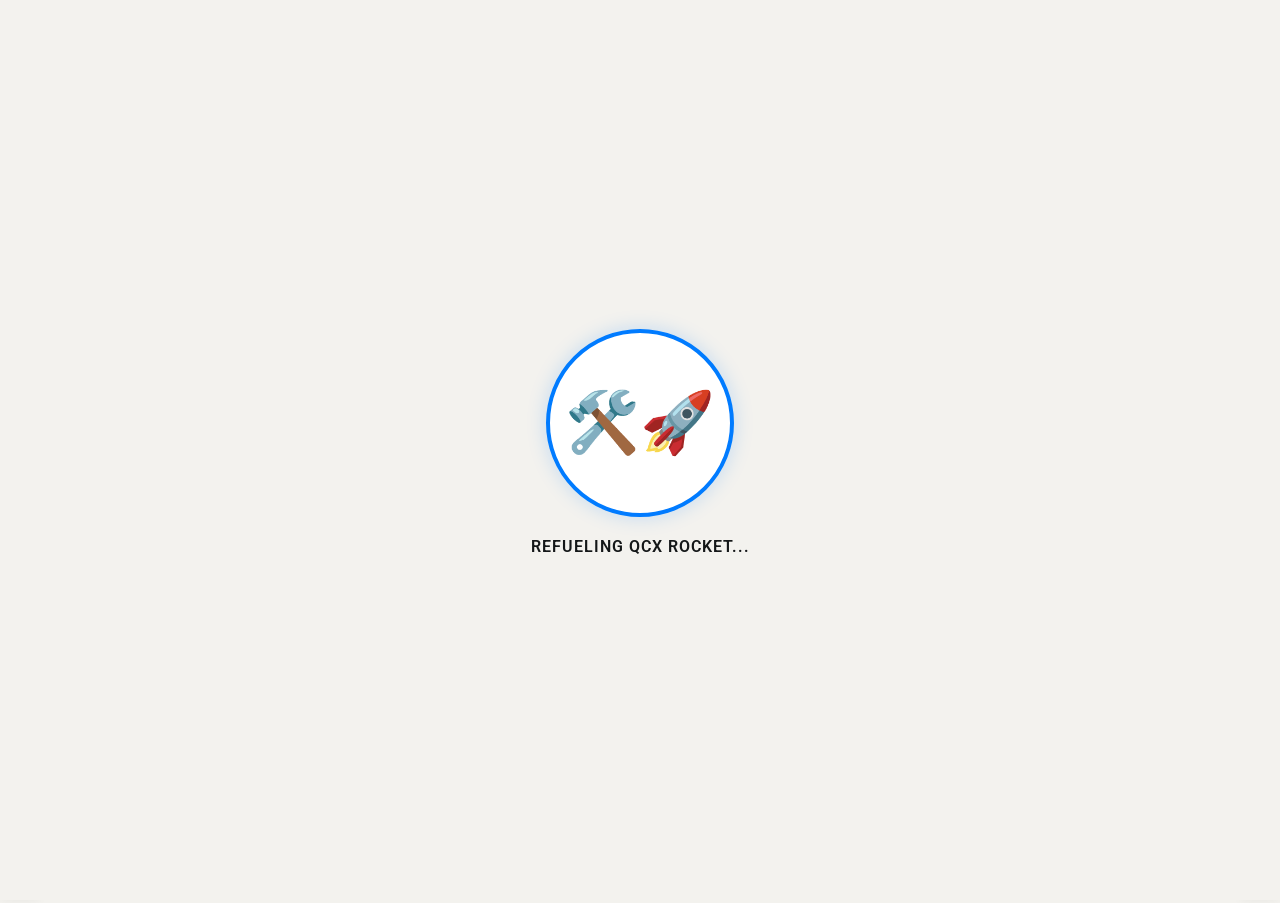
==== index.html @ e3d88b22 "fix(ARC-450): move/add to days the view doesn't draw; Milestones pick by Area - Move to Date, Add Re" ====
<!DOCTYPE html>
<html lang="en">
<head>
    <meta charset="UTF-8">
    <meta name="viewport" content="width=device-width, initial-scale=1.0">
    <title>LaunchPad</title>
    <!-- Shown when someone saves this to their iOS home screen. Also kept
         in sync with the currently-selected project's own logo_url once
         one's picked — see applyProjectConfig(). -->
    <link rel="apple-touch-icon" id="apple-touch-icon-link" href="https://lh3.googleusercontent.com/u/0/d/10HrjiJKbZuZSi_OYqJBKD6EVtbfE8-KR">
    <link rel="icon" id="favicon-link" href="https://lh3.googleusercontent.com/u/0/d/1Wy_ftXtce-UG5jV-5vwS80lV1yt7QTbG">
    <link rel="icon" href="data:image/svg+xml,<svg xmlns=%22http://www.w3.org/2000/svg%22 viewBox=%220 0 100 100%22><text y=%22.9em%22 font-size=%2290%22>🚀</text></svg>">
    <meta name="apple-mobile-web-app-capable" content="yes">
<meta name="apple-mobile-web-app-status-bar-style" content="black-translucent">
<meta name="apple-mobile-web-app-title" content="QCx LaunchPad">

<link rel="apple-touch-icon" href="your-icon.png">

<meta name="viewport" content="width=device-width, initial-scale=1, maximum-scale=1, user-scalable=0, viewport-fit=cover">
<!-- ArcLab Design System (ARC-189): Roboto + shared tokens -->
<link rel="preconnect" href="https://fonts.googleapis.com">
<link rel="preconnect" href="https://fonts.gstatic.com" crossorigin>
<link rel="stylesheet" href="https://fonts.googleapis.com/css2?family=Roboto:wght@100..900&display=swap">
<link rel="stylesheet" href="css/arclab-tokens.css">
<link rel="stylesheet" href="css/launchpad-theme.css">
<style>
    .drag-over-top { box-shadow: inset 0 3px 0 var(--lp-action, #2f7a31) !important; }
    .drag-over-bottom { box-shadow: inset 0 -3px 0 var(--lp-action, #2f7a31) !important; }
    .dragging { background-color: var(--lp-action-tint, #eaf6ea) !important; opacity: 0.8; }

    .header {
        height: 80px;
        background-color: #ffffff;
        border-bottom: 3px solid var(--Arc-Green, #4ebd4f); /* brand edge (ARC-190) */
        display: flex;
        align-items: center;
        padding: 0 30px;
        box-shadow: 0 2px 10px rgba(0,0,0,0.08);
    }

    /* This makes the left and right sections take up equal space */
    .header-left, .header-right {
        flex: 1; 
        display: flex;
        align-items: center;
    }

    .header-right {
        justify-content: flex-end; /* Pushes save indicator to the far right */
    }

    /* This section stays in the dead center */
    .header-center {
        flex: 0; /* Only takes up as much space as the text needs */
        white-space: nowrap;
    }

    .header-center span {
        color: var(--lp-action, #2f7a31);
        font: var(--text-type\.display, 600 32px/1.5 'Roboto', sans-serif);
    }

    .header-left img {
        height: 90px;
        width: auto;
    }

    #saveIndicator {
        font-weight: bold;
        color: var(--lp-action, #2f7a31);
        font-size: 14px;
    }
    .view-btn {
    background: none;
    border: none;
    padding: 5px 15px;
    cursor: pointer;
    font-weight: bold;
    color: var(--neutrals-lightmode-light-mode-Textsecondary, #6a675f);
    border-bottom: 2px solid transparent;
}
.view-btn.active {
    color: var(--lp-action, #2f7a31);
    border-bottom: 3px solid var(--Arc-Green, #4ebd4f);
}
.section-container {
        margin-bottom: 10px;
        border-bottom: 1px solid var(--neutrals-lightmode-light-mode-Border, #d6d3cb);
    }

    .date-header {
        background-color: var(--neutrals-lightmode-light-mode-Page, #f3f2ee);
        padding: 10px 30px;
        cursor: pointer;
        display: flex;
        justify-content: space-between;
        align-items: center;
        font-weight: bold;
        color: var(--lp-action, #2f7a31);
        border-top: 1px solid var(--neutrals-lightmode-light-mode-Border, #d6d3cb);
    }

    .date-header:hover {
        background-color: var(--neutrals-lightmode-light-mode-Subtle, #e7e5df);
    }

    /* Day header, right side: "3 Activities" pill next to the arrow.
       Blue = the design system's Partial badge colours. */
    .date-header .day-header-right {
        display: inline-flex;
        align-items: center;
        gap: 8px;
    }
    .date-header .day-line-count {
        background: var(--workflow-partialfill-badgebg, #e1eafb);
        color: var(--workflow-partial-badgetext, #2a4f8f);
        border-radius: 9999px;
        padding: 2px 10px;
        font-size: 12px;
        font-weight: 600;
        line-height: 1.5;
        white-space: nowrap;
    }
    .date-header .day-line-count:empty {
        display: none;
    }
    body.dark-mode .date-header .day-line-count {
        background: rgba(127, 169, 232, 0.18);
        color: var(--workflow-partial-chart, #7fa9e8);
    }

    .rows-container {
        display: block; /* Shown by default */
        padding: 10px 20px;
    }

    .rows-container.hidden {
        display: none;
    }

    .cell-row {
        display: flex;
        align-items: stretch;
        padding: 6px 0; 
        border-bottom: 2px solid #b0bec5; 
        gap: 5px; /* 🟢 THE FIX: Matches the header gap perfectly */
    }

    .cell-row input {
        flex: 1;
        padding: 8px;
        border: 1px solid var(--neutrals-lightmode-light-mode-Subtle, #e7e5df);
        border-radius: 3px;
    }

    .add-rows-btn {
        margin: 10px 0 20px 10px;
        padding: 5px 15px;
        background-color: #ffffff;
        border: 1px dashed var(--lp-action, #2f7a31);
        color: var(--lp-action, #2f7a31);
        cursor: pointer;
        border-radius: 4px;
        font-size: 12px;
    }

    .add-rows-btn:hover {
        background-color: var(--lp-action-tint, #eaf6ea);
    }

.cell-row {
        display: flex;
        gap: 5px; /* Tightened gap to fit 8 columns */
        margin-bottom: 8px;
        align-items: center;
        width: 100%;
    }

    .cell-row input {
        flex: 1; /* Each of the 8 cells will take up equal width */
        min-width: 0; /* Prevents inputs from pushing past the screen width */
        padding: 8px 4px;
        border: 1px solid var(--neutrals-lightmode-light-mode-Border, #d6d3cb);
        border-radius: 3px;
        font-size: 13px;
    }

    .delete-btn {
        flex: 0 0 30px; /* Keeps the delete button small and fixed-width */
        color: #d32f2f;
        background: none;
        border: none;
        cursor: pointer;
        font-size: 18px;
    }

    .delete-btn:hover {
        background-color: #ffebee;
    }

    /* This container holds rows + the add button */
    .rows-container {
        padding: 15px 30px;
        background-color: white;
    }

    .rows-container.hidden {
        display: none;
    }

    .tool-btn {
        background-color: var(--lp-action, #2f7a31); /* Solid green for visibility */
        color: white;
        border: none;
        padding: 8px 16px;
        border-radius: 4px;
        cursor: pointer;
        font-weight: bold;
        font-size: 13px;
        transition: background 0.2s;
    }

    .tool-btn:hover {
        background-color: var(--lp-action-tint, #eaf6ea);
    }

    #saveIndicator {
        font-size: 13px;
        font-weight: bold;
        color: var(--lp-action, #2f7a31);
    }
    .week-container {
        margin: 20px auto;
        width: 95%;
        border: 2px solid var(--lp-action, #2f7a31);
        border-radius: 8px;
        background: #ffffff;
        overflow: hidden;
    }

    .week-header {
        background-color: var(--lp-action, #2f7a31);
        border-bottom: 3px solid var(--Arc-Green, #4ebd4f);
        color: white;
        padding: 15px 25px;
        cursor: pointer;
        display: flex;
        justify-content: space-between;
        align-items: center;
        font-weight: bold;
        font-size: 20px;
        user-select: none;
    }

    .week-content {
        display: block; /* Ensures it is visible on load */
        background: #fff;
    }

    .week-content.hidden {
        display: none !important;
    }

    /* Calendar view (ARC-180): on/off slider next to Batch Add swaps each
       week's day lists for a time grid. */
    .cal-toggle { display: inline-flex; align-items: center; gap: 8px; margin-left: 12px; cursor: pointer; user-select: none; font-size: 13px; font-weight: bold; color: var(--lp-action, #2f7a31); }
    .cal-toggle input { display: none; }
    .cal-toggle-slider { position: relative; width: 36px; height: 20px; background: #bdbdbd; border-radius: 10px; transition: background 0.2s; }
    .cal-toggle-slider::after { content: ''; position: absolute; top: 2px; left: 2px; width: 16px; height: 16px; background: #fff; border-radius: 50%; transition: transform 0.2s; box-shadow: 0 1px 2px rgba(0,0,0,0.3); }
    .cal-toggle input:checked + .cal-toggle-slider { background: var(--Arc-Green, #4ebd4f); }
    .cal-toggle input:checked + .cal-toggle-slider::after { transform: translateX(16px); }

    .week-cal { display: none; padding: 10px 12px 14px; }
    #schedule-view.cal-mode .week-cal { display: block; }
    #schedule-view.cal-mode .week-content > .section-container,
    #schedule-view.cal-mode .frozen-bar,
    #schedule-view.cal-mode #btn-expand-days { display: none !important; }

    .wc-head, .wc-allday, .wc-body { display: grid; }
    .wc-head { border-bottom: 1px solid var(--neutrals-lightmode-light-mode-Border, #d6d3cb); }
    .wc-dayname { text-align: center; padding: 4px 0 6px; font-size: 12px; color: var(--neutrals-lightmode-light-mode-Textsecondary, #6a675f); text-transform: uppercase; }
    .wc-dayname b { display: block; margin: 2px auto 0; width: 34px; height: 34px; line-height: 34px; border-radius: 50%; font-size: 20px; font-weight: normal; color: var(--neutrals-lightmode-light-mode-Textprimary, #141718); }
    .wc-dayname.today { color: var(--Arc-Green-ink, #358537); font-weight: 600; }
    .wc-dayname.today b { background: var(--Arc-Green, #4ebd4f); color: var(--neutrals-lightmode-light-mode-Textprimary, #141718); font-weight: 600; }
    .wc-allday { border-bottom: 1px solid var(--neutrals-lightmode-light-mode-Border, #d6d3cb); min-height: 6px; }
    .wc-allday > div { padding: 3px 2px; border-left: 1px solid var(--neutrals-lightmode-light-mode-Subtle, #e7e5df); display: flex; flex-direction: column; gap: 2px; min-width: 0; }
    .wc-gutter { font-size: 11px; color: var(--neutrals-lightmode-light-mode-Textsecondary, #6a675f); text-align: right; padding-right: 6px; }
    .wc-hour { position: relative; top: -7px; }
    .wc-col { position: relative; border-left: 1px solid var(--neutrals-lightmode-light-mode-Subtle, #e7e5df); min-width: 0; }
    .wc-col.today { background: var(--Arc-Green-tint, #eaf6ea); }
    .wc-line { position: absolute; left: 0; right: 0; border-top: 1px solid var(--neutrals-lightmode-light-mode-Subtle, #e7e5df); pointer-events: none; }
    .wc-now { position: absolute; left: 0; right: 0; border-top: 2px solid #d93025; z-index: 3; pointer-events: none; }
    .wc-event { position: absolute; box-sizing: border-box; padding: 2px 6px; overflow: hidden; border-radius: 4px; border: 1px solid var(--Arc-Green-ink, #358537); border-left: 4px solid var(--Arc-Green, #4ebd4f); background: var(--Arc-Green-tint, #eaf6ea); color: var(--neutrals-lightmode-light-mode-Textprimary, #141718); font-size: 12px; line-height: 1.3; cursor: pointer; z-index: 2; }
    .wc-allday .wc-event { position: static; white-space: nowrap; text-overflow: ellipsis; }
    .wc-event:hover { z-index: 4; box-shadow: 0 2px 6px rgba(0,0,0,0.25); }
    .wc-event.past { opacity: 0.6; }
    .wc-event .wc-title { font-weight: bold; white-space: nowrap; overflow: hidden; text-overflow: ellipsis; }
    .wc-empty { padding: 20px; text-align: center; color: var(--neutrals-lightmode-light-mode-Textsecondary, #6a675f); font-size: 13px; }
    body.dark-mode .wc-dayname b { color: #e0e0e0; }
    body.dark-mode .wc-head, body.dark-mode .wc-allday { border-color: #333; }
    body.dark-mode .wc-col, body.dark-mode .wc-allday > div { border-color: #333; }
    body.dark-mode .wc-line { border-color: #2a2a2a; }
    body.dark-mode .wc-event { background: #1b3a1d; color: #c8e6c9; border-color: #4caf50; }
    .wc-event.selected { box-shadow: 0 0 0 2px var(--neutrals-lightmode-light-mode-Textprimary, #141718); z-index: 4; }
    @media (min-width: 900px) { #schedule-view.cal-edit-open #main-content-area { margin-right: 400px; } }

    #cal-edit-panel { position: fixed; top: 0; right: 0; bottom: 0; width: 380px; max-width: 100vw; background: #fff; box-shadow: -4px 0 16px rgba(0,0,0,0.18); z-index: 2500; flex-direction: column; }
    .cal-edit-head { display: flex; justify-content: space-between; align-items: flex-start; gap: 10px; padding: 16px 18px; background: var(--lp-action, #2f7a31); color: #fff; }
    .cal-edit-title { font-weight: bold; font-size: 17px; overflow-wrap: anywhere; }
    .cal-edit-date { font-size: 13px; opacity: 0.85; margin-top: 2px; }
    .cal-edit-close { background: none; border: none; color: #fff; font-size: 18px; cursor: pointer; }
    .cal-edit-body { flex: 1; overflow-y: auto; padding: 6px 18px 18px; }
    .cal-edit-foot { display: flex; justify-content: flex-end; gap: 8px; padding: 12px 18px; border-top: 1px solid var(--neutrals-lightmode-light-mode-Subtle, #e7e5df); }
    #cal-edit-body .cell-row { display: flex !important; flex-direction: column !important; align-items: stretch !important; gap: 4px; height: auto !important; border: none !important; padding: 0 !important; background: none !important; }
    #cal-edit-body .cell-row > .drag-handle,
    #cal-edit-body .cell-row > .row-checkbox,
    #cal-edit-body .cell-row > .critical-path-icon { display: none !important; }
    #cal-edit-body .cell-row > [data-col-index] { flex: none !important; width: 100% !important; min-height: 34px; box-sizing: border-box; }
    #cal-edit-body .cell-row > textarea { min-height: 100px; }
    .cal-edit-label { margin-top: 10px; font-size: 11px; font-weight: bold; text-transform: uppercase; color: var(--neutrals-lightmode-light-mode-Textsecondary, #6a675f); }
    body.dark-mode #cal-edit-panel { background: #1e1e1e; color: #e0e0e0; }
    body.dark-mode .cal-edit-foot { border-color: #333; }

    .week-arrow {
        font-size: 16px;
    }

   .tool-btn {
        padding: 8px 16px; /* Increased padding for better text clearance */
        font-size: 13px;
        border: 1px solid var(--lp-action, #2f7a31);
        background: white;
        color: var(--lp-action, #2f7a31);
        cursor: pointer;
        border-radius: var(--radius\.md, 6px);
        font-weight: 600;
        display: inline-block; /* Ensures text dictates width */
        min-width: 100px;      /* Prevents square-shaping */
    }

    /* Target the red button by ID */
    #btn-reset {
        border-color: #d32f2f !important;
        color: #d32f2f !important;
        background-color: #ffffff;
    }

    #btn-reset:hover {
        background-color: #ffebee !important;
    }

.subheader {
        position: sticky;
        top: 0;
        z-index: 1000;
        background-color: var(--neutrals-lightmode-light-mode-Page, #f3f2ee);
        height: 50px;           /* Fixed height */
        display: flex;
        align-items: center;
        padding: 0 30px;
        border-bottom: 1px solid var(--neutrals-lightmode-light-mode-Border, #d6d3cb);
        justify-content: space-between; /* Pushes button to left and Save to right */
        margin: 0;              /* Ensure no margin is creating a gap */
    }

.frozen-bar {
    position: sticky;
    top: 50px;      /* Adjust to match your subheader height */
    z-index: 999;
    background-color: var(--lp-action, #2f7a31);
    color: rgb(255, 255, 255);
    height: 28px;   /* Slightly increased height to look cleaner with dividers */
    display: flex;
    align-items: center;

    /* THE CENTERING MATCH */
    width: 88.3%;             /* Changed from 90% to match .week-container's 95% width */
    margin: 0 auto;         /* Centers the block itself */
    left: 0%;             /* Centering adjustment for 95% width */
    
    /* THE ALIGNMENT MATH */
    padding: 0 30px;        /* Changed to match your row wrapper padding exactly */
    border-radius: 4px;     
    border-bottom: 3px solid var(--Arc-Green, #4ebd4f);
    box-shadow: 0 2px 4px rgba(0,0,0,0.1);
}

    .frozen-grid {
        display: flex;
        width: 100%;
        align-items: center;
        gap: 5px; /* Must match the gap in .cell-row exactly */
    }

    .header-cell {
    flex: 1; 
    min-width: 0; /* Prevents text overflow from expanding columns unevenly */
    text-align: center;
    font-size: 12px; 
    font-weight: bold;
    text-transform: uppercase;
    white-space: nowrap;
    overflow: hidden;
    text-overflow: ellipsis;
}

    .sep {
        color: rgba(255, 255, 255, 0.4);
        font-weight: normal;
        user-select: none;
    }

    /* This accounts for the width of the 'X' button in the rows below */
    .frozen-grid .spacer {
        flex: 0 0 30px; 
    }

    .frozen-content {
        display: flex;
        width: 90%;
        /* MATCH THESE to your .rows-container and .cell-row */
        padding: 0 30px; 
        gap: 5px; 
    }

    .col-label {
        flex: 1;            /* Each header takes 1/8th of the space */
        text-align: center; /* Centers text over the column */
        font-size: 11px;    /* Smaller font helps 8 columns fit without overlap */
        font-weight: bold;
        text-transform: uppercase;
        white-space: nowrap;
        overflow: hidden;
        text-overflow: ellipsis;
    }

    /* This aligns with the width of your delete button (30px) */
    .col-spacer {
        flex: 0 0 30px; 
    }

    /* Ensure the main content starts immediately after the bars */
    #main-content-area {
        margin-top: 0;
        padding-top: 5px;
    }
    .separator {
        opacity: 0.5;
    }

    .cell-row select {
        flex: 1;
        min-width: 0;
        padding: 7px 2px; /* Slightly adjusted for select internal height */
        border: 1px solid var(--neutrals-lightmode-light-mode-Border, #d6d3cb);
        border-radius: 3px;
        font-size: 13px;
        background-color: white;
        cursor: pointer;
    }

    /* Styling the dropdown when it is focused */
    .cell-row select:focus {
        border-color: var(--lp-action, #2f7a31);
        outline: none;
    }
    
    .cell-row input, 
    .cell-row select {
        background-color: #949494; /* Off-white / Very light grey */
        border: 1px solid var(--neutrals-lightmode-light-mode-Border, #d6d3cb);
        color: var(--neutrals-lightmode-light-mode-Textprimary, #141718);
        transition: background-color 0.2s ease; /* Makes color changes smooth */
    }

    /* Change the color when you click into a cell */
    .cell-row input:focus, 
    .cell-row select:focus {
        background-color: #ffffff; /* Turns white only when active */
        border-color: var(--lp-action, #2f7a31);     /* Green border when typing */
        outline: none;
    }
    /* Color for cells that have information but no specific status */
    select.bg-filled, input.bg-filled { 
        background-color: #e1f5fe !important; /* Very light blue/cyan */
        color: #01579b !important;
        border-color: #b3e5fc !important;
    }
/* Base style for all cells */
    .cell-row input, .cell-row select {
        background-color: var(--neutrals-lightmode-light-mode-Page, #f3f2ee);
        transition: all 0.2s ease;
    }

    /* FORCED COLORS - We add 'select' and 'input' explicitly with !important */
    select.bg-green, input.bg-green   { background-color: #c8e6c9 !important; color: #1b5e20 !important; }
    select.bg-yellow, input.bg-yellow { background-color: #fff9c4 !important; color: #f57f17 !important; }
    select.bg-blue, input.bg-blue     { background-color: #e3f2fd !important; color: #0d47a1 !important; }
    select.bg-red, input.bg-red       { background-color: #ffcdd2 !important; color: #b71c1c !important; }
    select.bg-grey, input.bg-grey     { background-color: var(--neutrals-lightmode-light-mode-Page, #f3f2ee) !important; color: #616161 !important; }
    select.bg-filled, input.bg-filled { background-color: #e1f5fe !important; color: #01579b !important; }

    /* Fix for some browsers that won't style selects unless this is off */
    select {
        -webkit-appearance: none;
        -moz-appearance: none;
        appearance: none;
        padding-right: 20px; /* Make room for a custom arrow if needed */
    }
.cell-row {
        display: flex;
        align-items: center;
        padding: 6px 0; /* Increased padding slightly to balance the thicker line */
        
        /* Thickness: 2px | Style: solid | Color: #b0bec5 (Steel Grey) */
        border-bottom: 2px solid #b0bec5; 
        
        gap: 4px;
    }

    /* This ensures the very last row in a day doesn't have a double line 
       if your day-container already has a border */
    .day-container .cell-row:last-child {
        border-bottom: none;
    }

    /* Optional: Hover effect to help the eye follow the row */
    .cell-row:hover {
        background-color: rgba(0,0,0,0.02); 
    }
    .cell-row input, .cell-row select {
    border: none !important;      /* Removes individual box borders */
    border-right: 1px solid var(--neutrals-lightmode-light-mode-Subtle, #e7e5df); /* Optional: vertical divider */
    border-radius: 0;
}
#loading-overlay {
    position: fixed;
    top: 0;
    left: 0;
    width: 100%;
    height: 100%;
    background-color: var(--neutrals-lightmode-light-mode-Page, #f3f2ee); /* Clean light background */
    display: flex;
    justify-content: center;
    align-items: center;
    z-index: 10000;
    transition: opacity 0.5s ease;
}

/* The Large Circle */
.iframe-loading-overlay {
    position: absolute; inset: 0; background: white; z-index: 5;
    display: flex; flex-direction: column; align-items: center; justify-content: center; gap: 14px;
}
.iframe-loading-overlay p { color: var(--neutrals-lightmode-light-mode-Textsecondary, #6a675f); font-size: 14px; margin: 0; }
.iframe-spinner {
    width: 36px; height: 36px; border: 4px solid var(--neutrals-lightmode-light-mode-Border, #d6d3cb); border-top-color: var(--lp-action, #2f7a31);
    border-radius: 50%; animation: iframe-spin 0.8s linear infinite;
}
@keyframes iframe-spin { to { transform: rotate(360deg); } }
.ship-circle {
    width: 180px;
    height: 180px;
    border: 4px solid #007bff; /* Blueprint blue */
    border-radius: 50%;
    display: flex;
    justify-content: center;
    align-items: center;
    margin: 0 auto 20px auto;
    background: white;
    box-shadow: 0 0 20px rgba(0, 123, 255, 0.2);
    animation: circle-pulse 2s infinite ease-in-out;
}

.rocket {
    font-size: 60px;
    display: inline-block;
    animation: float 2s infinite ease-in-out;
}

.loading-text {
    font-family: Roboto, 'Segoe UI', sans-serif;
    font-weight: 600;
    color: var(--neutrals-lightmode-light-mode-Textprimary, #141718);
    letter-spacing: 1px;
    text-transform: uppercase;
}

/* Animations */
@keyframes float {
    0%, 100% { transform: translateY(0) rotate(-5deg); }
    50% { transform: translateY(-15px) rotate(5deg); }
}

@keyframes circle-pulse {
    0%, 100% { border-color: ba; box-shadow: 0 0 20px rgba(0, 123, 255, 0.2); }
    50% { border-color: #66b0ff; box-shadow: 0 0 40px rgba(0, 123, 255, 0.4); }
}

/* Class to trigger landing */
.hidden {
    opacity: 0 !important;
    visibility: hidden !important;
    pointer-events: none !important;
}
#loading-overlay.hidden {
    opacity: 0 !important;
    visibility: hidden !important;
    pointer-events: none !important;
    transition: opacity 0.5s ease;
}
/* Update your Column 6 style in the <style> block */
[id$="-c6"], [id$="-c11"] {
    height: auto !important;
    min-height: 38px;       /* Standard height when empty */
    white-space: normal !important; /* Forces text to wrap to next line */
    word-wrap: break-word;
    line-height: 1.4;
    padding: 8px 4px;
    display: block;         /* Allows height to be controlled more easily */
}
[id$="-c8"] {
    height: auto !important;
    min-height: 38px;       /* Standard height when empty */
    white-space: normal !important; /* Forces text to wrap to next line */
    word-wrap: break-word;
    line-height: 1.4;
    padding: 8px 4px;
    display: block;         /* Allows height to be controlled more easily */
}
[id$="-c5"] {
    height: auto !important;
    min-height: 38px;       /* Standard height when empty */
    white-space: normal !important; /* Forces text to wrap to next line */
    word-wrap: break-word;
    line-height: 1.4;
    padding: 8px 4px;
    display: block;         /* Allows height to be controlled more easily */
}
[id$="-c7"] {
    height: auto !important;
    min-height: 38px;       /* Standard height when empty */
    white-space: normal !important; /* Forces text to wrap to next line */
    word-wrap: break-word;
    line-height: 1.4;
    padding: 8px 4px;
    display: block;         /* Allows height to be controlled more easily */
}
/* Styling for Textareas to match Column 6 labels */
.cell-row textarea {
    flex: 1;
    min-width: 0;
    padding: 8px; /* Match the 8px padding of Col 6 */
    font-size: 13px;
    font-family: Roboto, 'Segoe UI', sans-serif;
    line-height: 1.4;
    
    /* Remove default styling */
    border: none !important;
    border-right: 1px solid var(--neutrals-lightmode-light-mode-Subtle, #e7e5df) !important; /* Grid line */
    background-color: var(--neutrals-lightmode-light-mode-Page, #f3f2ee); /* Match Col 6 default background */
    outline: none; /* No blue glow when clicking */
    resize: none; /* No resize handle */
    
    /* Expansion and Wrapping */
    overflow: hidden; 
    white-space: pre-wrap; 
    word-wrap: break-word;
    
    box-sizing: border-box;
    display: block;
    min-height: 40px;
    transition: background-color 0.2s ease;
}

/* Ensure the text box stays flat when clicked */
.cell-row textarea:focus {
    background-color: #ffffff; /* Slightly lighter when active */
}
.status-cell {
    flex: 1;
    min-width: 0;
    padding: 8px;
    font-size: 13px;
    line-height: 1.4;
    display: flex;
    align-items: center; /* Centers text vertically */
    justify-content: center; /* Optional: centers status text horizontally */
    text-align: center;
}
/* Core styling for all cell types to create vertical grid lines */
.cell-row select, 
.cell-row textarea, 
.cell-row .status-cell {
    border: none !important; /* Remove default browser borders */
    border-right: 1px solid var(--neutrals-lightmode-light-mode-Borderstrong, #b2aea4) !important; /* This creates the vertical line */
    background-color: var(--neutrals-lightmode-light-mode-Page, #f3f2ee);
    box-sizing: border-box;
}

/* Remove the vertical line from the very last column (Col 8) 
   so it doesn't clash with the delete button */
.cell-row textarea:last-of-type,
.cell-row > *:nth-last-child(2) {
    border-right: none !important;
}

/* Ensure the row itself handles the vertical alignment of the lines */
.cell-row {
    display: flex;
    align-items: stretch; /* This makes the vertical lines full-height */
    border: 1px solid var(--neutrals-lightmode-light-mode-Borderstrong, #b2aea4); /* Optional: adds a border around the whole row */
    border-top: none; /* Prevents double borders between rows */
    background-color: #fff;
}

/* Optional: Make the first row of each section have a top border */
.day-section .cell-row:first-of-type {
    border-top: 1px solid var(--neutrals-lightmode-light-mode-Borderstrong, #b2aea4);
}

/* Whole line wrapped in orange — the critical-path row-level indicator
   (see refreshCriticalPathIndicators()), on top of the 🔥 icon, not
   instead of it. outline (not border) so it doesn't disturb this row's
   own layout/width or its neighbors' shared borders above. */
.cell-row.critical-path-row {
    outline: 2px solid #fe8c0a;
    outline-offset: -1px;
    position: relative;
    z-index: 1;
}
.logout-btn {
    margin-left: 25px; /* Added space between "Saved" and Button */
    padding: 6px 14px;
    background-color: #ffffff;
    border: 1px solid #d32f2f;
    border-radius: 4px;
    color: #d32f2f;
    font-size: 13px;
    font-weight: bold;
    cursor: pointer;
    transition: all 0.2s ease;
}

.logout-btn:hover {
    background-color: #ffebee;
    box-shadow: 0 2px 4px rgba(0,0,0,0.1);
}

/* Ensure it aligns with the sync status */
.status-container {
    display: flex;
    align-items: center;
    gap: 25px; /* Adjust this number to increase/decrease the space */
}

.presence-avatar {
    width: 32px;
    height: 32px;
    border-radius: 50%;
    color: white;
    display: flex;
    align-items: center;
    justify-content: center;
    font-size: 14px;
    font-weight: bold;
    border: 2px solid white;
    box-shadow: 0 2px 4px rgba(0,0,0,0.1);
    cursor: default;
    user-select: none;
    transition: transform 0.2s ease;
}

.presence-avatar:hover {
    transform: scale(1.1);
    z-index: 10;
}
/* Specific styles for iPad and smaller screens */
@media only screen and (max-width: 1024px) {
    /* 1. Make the text bigger for readability */
    body {
        font-size: 16px;
    }

    /* 2. Adjust the scheduling grid */
    .cell-row {
        flex-wrap: nowrap; /* Keep it in a line */
        overflow-x: auto;  /* Allow horizontal swiping on the row */
        -webkit-overflow-scrolling: touch;
    }

    /* 3. Make inputs and dropdowns easier to tap with fingers */
    input, select, .view-btn {
        min-height: 44px; /* Apple's recommended minimum tap target */
        font-size: 16px !important; /* Prevents iOS from zooming in automatically on focus */
    }

    /* 4. Hide less important columns or shrink them */
    .cell-input[data-col="Tech"], .cell-input[data-col="Site"] {
        min-width: 120px;
    }
}
.ipad-mode .admin-actions {
    display: flex !important;
    opacity: 1 !important;
}
.search-match-highlight {
    outline: 2px solid #fbc02d !important; /* Yellow highlight */
    background-color: #fffde7 !important;
    transition: outline 0.2s;
}

.search-active-result {
    outline: 3px solid #f57f17 !important; /* Brighter orange for the current one */
    box-shadow: 0 0 10px rgba(245, 127, 23, 0.5);
}
/* Sidebar Container */
#sidebar {
    position: fixed;
    left: 0;
    top: 80px; /* Below Header */
    height: calc(100vh - 80px);
    width: 36px;
    background-color: #ffffff;
    border-right: 1px solid var(--neutrals-lightmode-light-mode-Border, #d6d3cb);
    transition: width 0.3s cubic-bezier(0.4, 0, 0.2, 1);
    z-index: 1500;
    /* Scrolls instead of cutting off items that don't fit the window (a
       short laptop screen, browser zoom or DevTools open). The scrollbar is
       hidden so the collapsed 36px rail keeps its look. */
    overflow-x: hidden;
    overflow-y: auto;
    scrollbar-width: none;
    display: flex;
    flex-direction: column;
    box-shadow: 2px 0 10px rgba(0,0,0,0.05);
}
#sidebar::-webkit-scrollbar { display: none; }
#sidebar .nav-item { flex-shrink: 0; }
/* Short desktop windows: tighter rows so every item usually fits without
   scrolling. Phones use css/launchpad-mobile.css instead. */
@media (min-width: 769px) and (max-height: 760px) {
    #sidebar .nav-item { padding-top: 9px; padding-bottom: 9px; }
}

#sidebar:hover {
    width: 180px;
}

/* Sidebar Navigation Items */
.nav-item {
    display: flex;
    align-items: center;
    padding: 15px 3px;
    cursor: pointer;
    color: var(--neutrals-lightmode-light-mode-Textsecondary, #6a675f);
    transition: background 0.2s;
    white-space: nowrap;
    text-decoration: none;
}

.nav-item:hover {
    background-color: var(--neutrals-lightmode-light-mode-Page, #f3f2ee);
    color: var(--lp-action, #2f7a31);
}

.nav-item.active {
    background-color: var(--Arc-Green-tint, #eaf6ea);
    color: var(--lp-action, #2f7a31);
    border-left: 4px solid var(--Arc-Green, #4ebd4f);
}

.nav-icon {
    font-size: 18px;
    min-width: 30px;
    text-align: center;
}

.nav-text {
    margin-left: 15px;
    font-weight: 600;
    font-size: 13px;
    opacity: 0;
    transition: opacity 0.2s;
}

#sidebar:hover .nav-text {
    opacity: 1;
}

#sidebar:hover .nav-item {
    justify-content: flex-start;
    padding-left: 12px; /* Adds padding back only when expanded */
}

/* Main Content Wrapper */
#app-body {
    margin-left: 36px; /* Collapsed sidebar width */
    transition: margin-left 0.3s cubic-bezier(0.4, 0, 0.2, 1);
    height: calc(100vh - 80px); /* FILLS SCREEN: Viewport height minus header (80px) */
    width: calc(100% - 36px);
    overflow: hidden; /* Prevents double scrollbars */
    position: relative;
}

#sidebar:hover ~ #app-body {
    margin-left: 180px;
}

#dashboard-view {
    width: 100%;
    height: 100%;
    display: none; /* Controlled by switchMainView */
    padding: 0 !important; /* Forces zero padding */
    margin: 0 !important;
    overflow: hidden;
}

@media (max-width: 768px) {
    .header { height: 60px; }
    #app-body { height: calc(100vh - 60px); top: 60px; }
    #sidebar { top: 60px; height: calc(100vh - 60px); }
}

.dash-grid {
    display: grid;
    grid-template-columns: repeat(auto-fit, minmax(250px, 1fr));
    gap: 20px;
}

.stat-card {
    background: white;
    padding: 20px;
    border-radius: 8px;
    border: 1px solid var(--neutrals-lightmode-light-mode-Border, #d6d3cb);
    text-align: center;
}
html, body {
    height: 100%;
    margin: 0;
    overflow: hidden; /* We handle scrolling inside the views */
}
/* ArcLab Design System foundations (ARC-189): tokens come from
   css/arclab-tokens.css; every var() carries its hex as a fallback. */
body {
    font-family: var(--font-roboto, 'Roboto', sans-serif);
    color: var(--neutrals-lightmode-light-mode-Textprimary, #141718);
    background-color: var(--neutrals-lightmode-light-mode-Page, #f3f2ee);
}
button, input, select, textarea { font-family: inherit; }
:where(button, a, input, select, textarea, summary, [tabindex]):focus-visible {
    outline: 2px solid var(--Arc-Green, #4ebd4f);
    outline-offset: 2px;
}
/* Feedback on LaunchPad (ARC-199) */
.feedback-filter {
    padding: 8px; font: inherit; font-size: 14px; background: #ffffff; box-sizing: border-box;
    border: 1px solid var(--neutrals-lightmode-light-mode-Borderstrong, #b2aea4); border-radius: var(--radius\.md, 6px);
}
.feedback-field { display: flex; flex-direction: column; gap: 4px; font-weight: 600; color: var(--neutrals-lightmode-light-mode-Textprimary, #141718); }
.feedback-field input, .feedback-field select, .feedback-field textarea {
    font: inherit; font-weight: 430; font-size: 14px; padding: 9px;
    border: 1px solid var(--neutrals-lightmode-light-mode-Borderstrong, #b2aea4);
    border-radius: var(--radius\.md, 6px); box-sizing: border-box; width: 100%;
}
.feedback-field textarea { resize: vertical; }
.feedback-card {
    background: #ffffff; border: 1px solid var(--neutrals-lightmode-light-mode-Border, #d6d3cb);
    border-radius: var(--radius\.xl, 12px); padding: var(--space\.5, 20px); margin-bottom: var(--space\.4, 16px);
}
.feedback-card h3 { margin: 0 0 6px; font-size: 16px; color: var(--neutrals-lightmode-light-mode-Textprimary, #141718); }
.feedback-meta { display: flex; flex-wrap: wrap; gap: 6px; align-items: center; font-size: 12px; color: var(--neutrals-lightmode-light-mode-Textsecondary, #6a675f); }
.feedback-chip { display: inline-flex; padding: 2px 10px; border-radius: 9999px; background: var(--neutrals-lightmode-light-mode-Subtle, #e7e5df); color: var(--neutrals-lightmode-light-mode-Textprimary, #141718); font-weight: 600; font-size: 12px; }
.feedback-chip.impact-high { background: var(--neutrals-lightmode-light-mode-Textprimary, #141718); color: #ffffff; }
.feedback-details { margin-top: 10px; font-size: 14px; line-height: 1.5; white-space: pre-wrap; color: var(--neutrals-lightmode-light-mode-Textprimary, #141718); }
.feedback-actions { display: flex; gap: 8px; justify-content: flex-end; margin-top: 12px; }
.feedback-empty { text-align: center; padding: 48px 16px; color: var(--neutrals-lightmode-light-mode-Textsecondary, #6a675f); }
body.dark-mode #feedback-view { background: #121212 !important; }
body.dark-mode .feedback-card, body.dark-mode #feedback-modal > div { background: #1e1e1e; border-color: #333; color: #e0e0e0; }
body.dark-mode .feedback-card h3, body.dark-mode .feedback-details, body.dark-mode .feedback-field, body.dark-mode #feedback-view h2 { color: #e0e0e0; }

/* Controls that only exist in the phone layout (css/launchpad-mobile.css). */
.mobile-only { display: none !important; }
/* Arc Green for selection (ARC-190): checked boxes, and selected Schedule
   lines get the DataTable treatment (tint + left marker). */
input[type="checkbox"], input[type="radio"] { accent-color: var(--Arc-Green, #4ebd4f); }
body:not(.dark-mode) .cell-row:has(.row-checkbox:checked) {
    background-color: var(--Arc-Green-tint, #eaf6ea);
    box-shadow: inset 3px 0 0 var(--Arc-Green, #4ebd4f);
}
/* Places Filter Buttons */
.place-filter-btn {
    background-color: var(--neutrals-lightmode-light-mode-Page, #f3f2ee);
    border: 1px solid var(--neutrals-lightmode-light-mode-Borderstrong, #b2aea4);
    border-radius: 20px;
    padding: 5px 15px;
    font-size: 13px;
    font-weight: bold;
    color: #000000;
    cursor: pointer;
    white-space: nowrap;
    transition: all 0.2s;
}

.place-filter-btn.active {
    background-color: var(--Arc-Green-tint, #eaf6ea);
    color: var(--Arc-Green-ink, #358537);
    border-color: var(--Arc-Green, #4ebd4f);
}

.place-filter-btn:hover {
    background-color: var(--neutrals-lightmode-light-mode-Border, #d6d3cb);
}

/* Ensure the header-left area can scroll if there are many places */
.header-left {
    overflow-x: auto;
    gap: 8px; /* Spacing between buttons */
    padding-right: 15px;
}
/* Hide scrollbar for cleaner look */
.header-left::-webkit-scrollbar {
    display: none;
}
#places-filter-container {
    display: flex;
    align-items: center;
    overflow-x: auto;
    gap: 8px;
    padding-right: 15px;
}

#places-filter-container::-webkit-scrollbar {
    display: none; /* Keeps it looking clean */
}
/* Right Filter Sidebar Container */
#filter-sidebar {
    position: fixed;
    right: 0;
    top: 80px; /* Matches the left sidebar */
    height: calc(100vh - 80px);
    width: 36px;
    background-color: #ffffff;
    border-left: 1px solid var(--neutrals-lightmode-light-mode-Border, #d6d3cb);
    transition: width 0.3s cubic-bezier(0.4, 0, 0.2, 1);
    z-index: 1500;
    overflow-x: hidden;
    overflow-y: hidden;
    display: flex;
    flex-direction: column;
    box-shadow: -2px 0 10px rgba(0,0,0,0.05);
}

#filter-sidebar:hover {
    width: 220px;
    overflow-y: auto; /* Allows scrolling if many places exist */
}

/* Filter Header Icon */
.filter-header-item {
    display: flex;
    align-items: center;
    padding: 15px 3px;
    color: var(--neutrals-lightmode-light-mode-Textsecondary, #6a675f);
    white-space: nowrap;
    cursor: default;
}

#filter-sidebar:hover .filter-header-item {
    padding-left: 12px;
}

/* Container for the actual buttons */
.filter-content {
    padding: 15px;
    display: none;
    flex-direction: column;
    gap: 8px;
    opacity: 0;
    transition: opacity 0.3s;
}

#filter-sidebar:hover .filter-content {
    display: flex;
    opacity: 1;
}

/* Vertical Places Filter Buttons */
.place-filter-btn-vertical {
    background-color: var(--neutrals-lightmode-light-mode-Page, #f3f2ee);
    border: 1px solid var(--neutrals-lightmode-light-mode-Borderstrong, #b2aea4);
    border-radius: 4px;
    padding: 8px 10px;
    font-size: 13px;
    font-weight: bold;
    color: var(--neutrals-lightmode-light-mode-Textprimary, #141718);
    cursor: pointer;
    text-align: left;
    transition: all 0.2s;
    width: 100%;
}

.place-filter-btn-vertical.active {
    background-color: var(--Arc-Green-tint, #eaf6ea);
    color: var(--Arc-Green-ink, #358537);
    border-color: var(--Arc-Green, #4ebd4f);
}

.place-filter-btn-vertical:hover {
    background-color: var(--neutrals-lightmode-light-mode-Border, #d6d3cb);
}

/* Ensure app-body leaves room for BOTH sidebars */
#app-body {
    margin-left: 36px; 
    transition: margin-left 0.3s cubic-bezier(0.4, 0, 0.2, 1);
    height: calc(100vh - 80px); 
    width: calc(100% - 72px); /* Changed to account for 36px on both sides */
    overflow: hidden; 
    position: relative;
}
/* --- RIGHT FILTER SIDEBAR --- */
#filter-sidebar {
    position: fixed;
    right: 0;
    top: 80px;
    height: calc(100vh - 80px);
    width: 36px;
    background-color: #ffffff;
    border-left: 1px solid var(--neutrals-lightmode-light-mode-Border, #d6d3cb);
    transition: width 0.3s cubic-bezier(0.4, 0, 0.2, 1);
    z-index: 1500;
    overflow: hidden;
    box-shadow: -2px 0 10px rgba(0,0,0,0.05);
}

#filter-sidebar:hover {
    width: 240px; /* Expanded width */
}

/* State 1: Collapsed (Vertical) */
#filter-collapsed {
    width: 36px;
    height: 100%;
    display: flex;
    flex-direction: column;
    align-items: center;
    padding-top: 15px;
    position: absolute;
    right: 0;
    top: 0;
    background: var(--neutrals-lightmode-light-mode-Page, #f3f2ee);
    transition: opacity 0.2s;
}

/* State 2: Expanded (Horizontal Header + Content) */
#filter-expanded {
    width: 240px;
    height: 100%;
    display: flex;
    flex-direction: column;
    opacity: 0;
    visibility: hidden;
    position: absolute;
    right: 0;
    top: 0;
    transition: opacity 0.3s;
}

/* Hover transitions */
#filter-sidebar:hover #filter-collapsed {
    opacity: 0;
    visibility: hidden;
}

#filter-sidebar:hover #filter-expanded {
    opacity: 1;
    visibility: visible;
    transition-delay: 0.1s; /* Small delay makes the fade-in smoother */
}

/* Expanded Content Area */
.filter-content {
    flex-grow: 1;
    padding: 15px 15px 15px 30px;
    overflow-y: auto;
    display: flex;
    flex-direction: column;
}
/* --- DESKTOP CROPPER ZOOM FIX --- */
    .responsive-crop-img {
        width: 100%;
        height: auto;
    }
    
    /* On screens larger than an iPad, constrain the height so it doesn't zoom in */
    @media (min-width: 1025px) {
        .responsive-crop-img {
            width: auto !important;
            max-height: 65vh !important;
        }
    }
 
 /* --- RESIZABLE COLUMNS CSS --- */
    .col-resizer {
        width: 12px;
        height: 100%;
        position: absolute;
        right: -6px; 
        top: 0;
        cursor: col-resize;
        background-color: transparent;
        z-index: 10;
        display: none; 
    }
    
    .header-cell {
        position: relative; 
        border-right: 1px solid rgba(255, 255, 255, 0.4); 
        box-sizing: border-box; 
    }
    .header-cell:last-child {
        border-right: none !important; 
    }
    
    body.layout-edit-mode .col-resizer {
        display: block;
        background-color: rgba(12, 68, 250, 0.4); 
    }
    body.layout-edit-mode .col-resizer:hover, 
    body.layout-edit-mode .col-resizer.active-drag {
        background-color: #0c44fa; 
    }
    body.layout-edit-mode .header-cell {
        border-right: 2px dashed #0c44fa !important; 
    }

    #layout-edit-toolbar {
        display: none;
        position: fixed;
        top: 15px;
        left: 50%;
        transform: translateX(-50%);
        background: #ffffff;
        border: 2px solid #0c44fa;
        padding: 12px 24px;
        border-radius: 8px;
        box-shadow: 0 4px 20px rgba(0,0,0,0.3);
        z-index: 10500;
        align-items: center;
        gap: 15px;
    }
    body.layout-edit-mode #layout-edit-toolbar {
        display: flex;
    }

    /* 🟢 REVERTED: Back to original stable constraints so sidebars don't overlap */
    .week-container {
        margin: 10px auto !important; /* Reduced gap between weeks */
        width: 95% !important;
        border: 2px solid var(--lp-action, #2f7a31) !important;
        border-radius: 8px !important;
        background: #ffffff !important;
        overflow: hidden !important; /* Prevents internal horizontal scrolling */
        box-sizing: border-box;
    }
    
    .frozen-bar {
        position: sticky;
        top: 50px;
        z-index: 999;
        background-color: var(--lp-action, #2f7a31);
        color: rgb(255, 255, 255);
        height: 28px;
        display: flex;
        align-items: center;
        width: 88.3% !important; /* Reverted to match original math */
        margin: 0 auto !important; 
        left: 0% !important;
        padding: 0 30px !important;
        border-radius: 4px;
        border-bottom: 3px solid var(--Arc-Green, #4ebd4f);
        box-shadow: 0 2px 4px rgba(0,0,0,0.1);
        box-sizing: border-box;
    }

    /* ========================================================================= */
    /* 🟢 MASTER ALIGNMENT FIX: FORCES HEADER AND ROWS TO BE IDENTICAL SIZES     */
    /* ========================================================================= */
    
    /* 1. Force the Header container to exactly match the Week container */
    .frozen-bar {
        width: 95% !important; 
        margin: 0 auto !important; 
        left: 0 !important;
        right: 0 !important;
        padding: 0 30px !important;
        box-sizing: border-box !important;
        /* Matches the 2px border of the week container so internal math is identical */
        border-left: 2px solid transparent !important; 
        border-right: 2px solid transparent !important; 
    }

    /* 2. Force the gaps and widths to be identical across both the header and rows */
    .frozen-grid, .cell-row {
        width: 100% !important;
        flex-wrap: nowrap !important;
        box-sizing: border-box !important;
        gap: 5px !important; /* 🟢 FORCES EXACT 5px GAP MATCH */
        margin: 0 !important;
    }
    
    .cell-row {
        /* 🟢 FILTER FIX: this was "display: flex !important;" which unconditionally
           overrode every JS-driven row.style.display = 'none' (filters, autoCleanUI,
           row limits, deletes) — rows were being hidden correctly in the DOM but this
           rule forced them to stay visually flex regardless. Not !important anymore;
           JS still reliably shows rows as flex when needed (see autoCleanUI/addRowsToContainer). */
        display: flex;
        align-items: stretch !important;
        padding: 6px 0 !important;
        border-bottom: 2px solid #b0bec5 !important;
    }

    /* --- DARK MODE OVERRIDES --- */
body.dark-mode {
    background-color: #121212 !important;
    color: #e0e0e0 !important;
}

/* Base structural elements */
body.dark-mode .header,
body.dark-mode #sidebar,
body.dark-mode #filter-sidebar,
body.dark-mode #filter-collapsed,
body.dark-mode .subheader,
body.dark-mode #app-body,
body.dark-mode .rows-container,
body.dark-mode .week-content,
body.dark-mode .week-container,
body.dark-mode .frozen-bar,
body.dark-mode .date-header,
body.dark-mode .tracker-container,
body.dark-mode .modal-box,
body.dark-mode #auth-prompt,
body.dark-mode #admin-panel,
body.dark-mode #ready-activities-panel,
body.dark-mode #history-menu {
    background-color: #1e1e1e !important;
    border-color: #333 !important;
    color: #e0e0e0 !important;
}

/* Inputs and interactive elements */
body.dark-mode input,
body.dark-mode select,
body.dark-mode textarea {
    background-color: #2c2c2c !important;
    color: #e0e0e0 !important;
    border-color: #444 !important;
}

body.dark-mode input:focus, 
body.dark-mode select:focus, 
body.dark-mode textarea:focus {
    background-color: #383838 !important;
    border-color: #4caf50 !important; /* Green highlight to match theme */
}

/* Preserve column color classes in dark mode so status colors remain visible */
body.dark-mode select.bg-green, body.dark-mode input.bg-green, body.dark-mode textarea.bg-green { background-color: #c8e6c9 !important; color: #1b5e20 !important; }
body.dark-mode select.bg-yellow, body.dark-mode input.bg-yellow, body.dark-mode textarea.bg-yellow { background-color: #fff9c4 !important; color: #f57f17 !important; }
body.dark-mode select.bg-blue, body.dark-mode input.bg-blue, body.dark-mode textarea.bg-blue { background-color: #e3f2fd !important; color: #0d47a1 !important; }
body.dark-mode select.bg-red, body.dark-mode input.bg-red, body.dark-mode textarea.bg-red { background-color: #ffcdd2 !important; color: #b71c1c !important; }
body.dark-mode select.bg-grey, body.dark-mode input.bg-grey, body.dark-mode textarea.bg-grey { background-color: #f5f5f5 !important; color: #616161 !important; }
body.dark-mode select.bg-filled, body.dark-mode input.bg-filled, body.dark-mode textarea.bg-filled { background-color: #e1f5fe !important; color: #01579b !important; }

/* Text overrides */
body.dark-mode .header-center span,
body.dark-mode .date-header,
body.dark-mode h2,
body.dark-mode h3 {
    color: #81c784 !important; /* Lighter green for readability on dark */
}

body.dark-mode .nav-text,
body.dark-mode .view-btn,
body.dark-mode .filter-header-item {
    color: #aaa !important;
}

body.dark-mode .nav-item:hover,
body.dark-mode .nav-item.active {
    background-color: #2c2c2c !important;
    color: #81c784 !important;
    border-left-color: #81c784 !important;
}

body.dark-mode .view-btn.active {
    color: #81c784 !important;
    border-bottom-color: #81c784 !important;
}

/* Grid and cell rows */
body.dark-mode .cell-row {
    border-bottom: 2px solid #333 !important;
    background-color: #1e1e1e !important;
}

body.dark-mode .cell-row:hover {
    background-color: #2a2a2a !important;
}

/* Tools and Buttons */
body.dark-mode .tool-btn {
    background-color: #2c2c2c !important;
    color: #e0e0e0 !important;
    border-color: #555 !important;
}

body.dark-mode .tool-btn:hover {
    background-color: #383838 !important;
}

/* --- ATTRIBUTES PAGE & TABLES OVERRIDES --- */
body.dark-mode #attributes-view,
body.dark-mode .attributes-container,
body.dark-mode .data-table-container,
body.dark-mode table {
    background-color: #1e1e1e !important;
    color: #e0e0e0 !important;
}

/* Table Headers & Borders */
body.dark-mode th {
    background-color: #2c2c2c !important;
    color: #81c784 !important; /* Muted Green for headers */
    border-bottom: 2px solid #4caf50 !important;
}

body.dark-mode td,
body.dark-mode tr {
    border-color: #333 !important;
    background-color: transparent !important;
}

/* Alternate row striping for tables */
body.dark-mode tr:nth-child(even) td {
    background-color: #252525 !important;
}
body.dark-mode tr:hover td {
    background-color: #333 !important;
}

/* --- EQUIPMENT TRACKER PHASES --- */
/* Targets the dividers and headers between phases */
body.dark-mode .phase-header,
body.dark-mode .phase-divider,
body.dark-mode .group-header,
body.dark-mode .section-title {
    background-color: #252525 !important;
    color: #81c784 !important;
    border-top: 2px solid #444 !important;
    border-bottom: 2px solid #444 !important;
    text-shadow: 1px 1px 2px #000 !important;
}

/* Mute the specific phase row if it's a solid block */
body.dark-mode .phase-row {
    background: linear-gradient(90deg, #1e1e1e, #2c2c2c) !important;
    border-left: 4px solid #4caf50 !important;
}

/* ===== HELP MODAL "DOCK TO SIDE" MODE =====
   Toggled by toggleHelpDock() (see script below) on any of the four help
   modals (sign-in/schedule/equipment/dashboard). The outer overlay covers
   the full viewport either way (so the panel can still anchor to its right
   edge), but in docked mode it turns transparent and click-through
   (pointer-events: none) everywhere except the panel itself
   (pointer-events: auto, re-enabled on .help-modal-panel), so the rest of
   LaunchPad stays fully usable underneath while a guide is open.

   --help-dock-inset is the total width that eats into the right edge of
   the screen while docked (panel width + its right-side gutter) — the
   body-squeeze rules below use the SAME value so the real app content
   (header, main content area, and Schedule's right-hand filter sidebar)
   shrinks/shifts to stay fully visible next to the panel instead of
   sliding underneath it. */
:root {
    --help-dock-panel-width: 460px;
    --help-dock-inset: 480px; /* panel width + 16px gutter on each side, plus a small buffer */
}
.help-modal-docked {
    background: transparent !important;
    justify-content: flex-end !important;
    align-items: stretch !important;
    pointer-events: none !important;
    padding: 16px !important;
}
.help-modal-docked .help-modal-panel {
    pointer-events: auto !important;
    position: relative !important; /* anchors .help-dock-resize-handle below */
    width: var(--help-dock-panel-width) !important;
    max-width: 92vw !important;
    height: 100% !important;
    max-height: none !important;
    border-radius: 10px !important;
    box-shadow: -6px 6px 28px rgba(0,0,0,0.35) !important;
}

/* Drag handle on the panel's left edge — resizes the dock width live (see
   startHelpDockResize()/onHelpDockResizeMove() below), with the guide
   iframe rescaled to match on every move so its content grows/shrinks
   with the panel instead of staying a fixed size. Hidden outside docked
   mode since the panel isn't resizable there. */
.help-dock-resize-handle {
    display: none;
}
.help-modal-docked .help-dock-resize-handle {
    display: block;
    position: absolute;
    top: 0;
    left: -4px;
    width: 8px;
    height: 100%;
    cursor: ew-resize;
    z-index: 1;
}
.help-dock-resize-handle:hover,
.help-dock-resize-handle.dragging {
    background: rgba(0,0,0,0.15);
}

/* Squeezes the real app (or the sign-in card) down so none of it ends up
   hidden behind the docked panel — body's own content width shrinks,
   which the header and #app-body (normal-flow children with % based
   widths) automatically follow; the right-hand filter sidebar is
   fixed-positioned so it needs its own "right" offset to move with it. */
body.help-docked {
    margin-right: var(--help-dock-inset);
    transition: margin-right 0.25s ease;
}
body.help-docked #filter-sidebar {
    right: var(--help-dock-inset) !important;
}
body.help-docked .header,
body.help-docked #app-body {
    transition: margin-right 0.25s ease, width 0.25s ease;
}
/* Sign-in/project-picker screen (#loading-overlay) is position:fixed with
   an explicit width:100%, so — unlike .header/#app-body above — a
   margin-right wouldn't shrink it, just push it off-screen. It needs its
   own width cut instead; since it's still display:flex/justify-content:
   center, the sign-in card re-centers itself in the narrower space
   automatically. */
body.help-docked #loading-overlay {
    width: calc(100% - var(--help-dock-inset));
    transition: width 0.25s ease;
}

/* ===== HELP GUIDE IFRAME FIT =====
   Scribe's embed still enforces its own internal minimum layout width
   even with size=flexible — 480px (our first guess at that minimum) still
   wasn't enough and left a horizontal scrollbar/clipped title. Rather than
   keep guessing at Scribe's actual minimum, applyHelpDockWidth() (in the
   script below) renders the iframe at 900px — the SAME width the
   full/expanded modal already uses, which is confirmed to fit every guide
   cleanly with no scrollbar — and scales that whole 900px-wide render
   down to the docked panel's CURRENT width (recalculated live as the
   panel is resized, via the drag handle) with a CSS transform. That
   guarantees a fit no matter how wide any given guide's internal layout
   is or how the user resizes the panel, at the cost of smaller (but fully
   visible) text at narrower widths. */
.help-guide-frame-wrap {
    flex: 1;
    position: relative;
    overflow: hidden;
}
.help-guide-frame-wrap iframe {
    border: none;
    width: 100%;
    height: 100%;
    display: block;
    transform-origin: top left;
}

/* Picker's pending-requests dropdown: drop the browser's own disclosure
   marker (Safari ignores list-style:none) and turn our arrow when open. */
#picker-access-requests summary { list-style: none; }
#picker-access-requests summary::-webkit-details-marker { display: none; }
#picker-access-requests details[open] .picker-req-arrow { transform: rotate(90deg); }
</style>
<!-- Phone layout (ARC-192): only applies on narrow screens. -->
<link rel="stylesheet" href="css/launchpad-mobile.css" media="(max-width: 768px)">
</head>
<body>
<div class="header">
    
   <div class="header-left">
        <img id="main-header-logo" src="https://lh3.googleusercontent.com/u/0/d/1gLRje3JNgpPYtxb5n3SP2BLgmvhmOuC4" alt="Logo">
    </div>
    <div class="header-center">
        <span onclick="openProjectPicker()" style="cursor: pointer;" title="Switch project">LaunchPad</span>
    </div>
    <div class="header-right">
        <button id="dark-mode-toggle" class="view-btn" onclick="toggleDarkMode()" style="font-size: 18px; margin-right: 15px;" title="Toggle Dark Mode">
        🌙
    </button>
        
        <div id="schedule-header-controls" style="display: flex; gap: 8px;">
            <button class="view-btn" onclick="switchView('view1', this)">Overall Schedule</button>
            <button class="view-btn active" onclick="switchView('view2', this)">1 Week Look Ahead</button>
            <button class="view-btn" onclick="switchView('view3', this)">3 Week Look Ahead</button>
        </div>

        <img id="alternate-header-img" src="https://lh3.googleusercontent.com/u/0/d/1Wy_ftXtce-UG5jV-5vwS80lV1yt7QTbG" alt="View Logo" style="display: none; height: 50px; object-fit: contain; margin-left: 15px;">
    </div>
</div>

<div id="sidebar">
    <div class="nav-item active" onclick="switchMainView('schedule', this)">
        <span class="nav-icon">📅</span>
        <span class="nav-text">Schedule</span>
    </div>

        <div class="nav-item" onclick="switchMainView('equipment', this)">
        <span class="nav-icon">🏗️</span>
        <span class="nav-text">Equipment Tracker</span>
    </div>

        <div class="nav-item" onclick="switchMainView('bridge', this)">
        <span class="nav-icon">🌉</span>
        <span class="nav-text">The Bridge</span>
    </div>

        <div class="nav-item" onclick="switchMainView('tamperseals', this)">
        <span class="nav-icon">🩹</span>
        <span class="nav-text">Tamper Seals</span>
    </div>

        <div id="nav-sealform" class="nav-item" style="display: none;" onclick="switchMainView('sealform', this)">
        <span class="nav-icon">📋</span>
        <span class="nav-text">Seal Form</span>
    </div>

    <div class="nav-item" onclick="switchMainView('attributes', this)">
        <span class="nav-icon">🏷️</span>
        <span class="nav-text">Asset Attributes</span>
    </div>

    <div class="nav-item" onclick="switchMainView('dashboard', this)">
        <span class="nav-icon">📊</span>
        <span class="nav-text">Dashboard</span>
    </div>

    <!-- Hidden until turned on in Settings > Navigation Menu (ARC-199). -->
    <div id="nav-feedback" class="nav-item" style="display: none;" onclick="switchMainView('feedback', this)">
        <span class="nav-icon">💬</span>
        <span class="nav-text">Feedback</span>
    </div>

    <!-- Hidden until turned on in Settings > Navigation Menu (ARC-237). -->
    <div id="nav-powerflow" class="nav-item" style="display: none;" onclick="switchMainView('powerflow', this)">
        <span class="nav-icon">⚡</span>
        <span class="nav-text">Power Flow</span>
    </div>

    
    <div style="margin-top: auto; width: 100%;">
        
        <div id="admin-share-btn" class="nav-item" style="display: none;" onclick="toggleAdminPanel()">
            <span class="nav-icon" style="color: #01579b;">👤</span> <span class="nav-text">Manage Access</span>
        </div>
        <div class="nav-item" onclick="toggleSwitchProjectPopover(event)" style="position: relative;">
            <span class="nav-icon">🔀</span> <span class="nav-text">Switch Project</span>
        </div>
        <div id="nav-settings" class="nav-item" style="display: none;" onclick="openSettingsForCurrentView()">
            <span class="nav-icon" style="color: var(--neutrals-lightmode-light-mode-Textsecondary, #6a675f);">⚙️</span> <span class="nav-text">Settings</span>
        </div>
        <div class="nav-item" onclick="logout()" style="border-top: 1px solid var(--neutrals-lightmode-light-mode-Subtle, #e7e5df);">
            <span class="nav-icon" style="color: #d32f2f;">🚪</span> <span class="nav-text" style="color: #d32f2f; font-weight: bold;">Logout</span>
        </div>
    </div>
</div>

<div id="filter-sidebar">
    
    <div id="filter-collapsed">
        <span class="nav-icon" style="font-size: 16px; margin-bottom: 15px;">🔍</span>
        <div style="display: flex; flex-direction: column; align-items: center; line-height: 1.2; font-size: 15px; font-weight: bold; color: #3c3939;">
            <span>F</span><span>I</span><span>L</span><span>T</span><span>E</span><span>R</span>
        </div>
    </div>
    
    <div id="filter-expanded">
        
        <div style="display: flex; align-items: center; padding: 15px; background: var(--neutrals-lightmode-light-mode-Page, #f3f2ee); border-bottom: 1px solid var(--neutrals-lightmode-light-mode-Subtle, #e7e5df);">
            <span class="nav-icon" style="font-size: 16px; margin-right: 10px;">🔍</span>
            <span style="font-size: 14px; font-weight: bold; color: var(--neutrals-lightmode-light-mode-Textsecondary, #6a675f); letter-spacing: 1px;">FILTER</span>
            <button id="mobile-filter-close" class="tool-btn mobile-only" onclick="toggleMobileFilters(false)">Done</button>
        </div>
        
        <div class="filter-content">
            <button onclick="resetAllFilters()" style="background: #d32f2f; color: white; border: none; padding: 10px; border-radius: 4px; cursor: pointer; font-weight: bold; margin-bottom: 15px; width: 100%; transition: background 0.2s;">
                ✖ Reset All Filters
            </button>
            <div style="display: flex; flex-direction: column; gap: 8px; margin-bottom: 8px;">
                <button class="tool-btn" onclick="orderChronologically()" style="background: #ffffff; color: #fe8c0a; border-color: #fe8c0a; font-weight: bold;">Order</button>
                <button class="tool-btn" onclick="cleanStatusOnlyRows()" style="background: #ffffff; color: var(--lp-action-hover, #276629); border-color: var(--lp-action-hover, #276629); font-weight: bold;" title="Wipes the Status cell on any row where every other column is blank — leftover from a row whose Activity/Asset were filled in (triggering a Status lookup) and later cleared, without Status itself ever getting cleared.">Clean</button>
                <button class="tool-btn" onclick="openDeletedLines()" style="background: #ffffff; color: var(--neutrals-lightmode-light-mode-Textsecondary, #6a675f); border-color: var(--neutrals-lightmode-light-mode-Borderstrong, #b2aea4); font-weight: bold;" title="Deleted lines are kept. See them and put any back on the Schedule.">Deleted lines</button>
            </div>
            <div class="search-container" style="display: inline-flex; align-items: center; background: var(--neutrals-lightmode-light-mode-Page, #f3f2ee); border-radius: 4px; padding: 2px 8px; margin-right: 18px; border: 1px solid var(--neutrals-lightmode-light-mode-Border, #d6d3cb);">
                    <input type="text" id="app-search-input" placeholder="Find in data..." style="border: none; background: transparent; outline: none; padding: 14px; width: 100px; font-size: 13px;">
                    <span id="search-count" style="font-size: 11px; color: var(--neutrals-lightmode-light-mode-Textsecondary, #6a675f); margin: 0 1px; min-width: 24px;">0/0</span>
                    <button onclick="navigateSearch(-1)" class="search-nav-btn" style="background:none; border:none; cursor:pointer; padding: 0 1px;">▲</button>
                    <button onclick="navigateSearch(1)" class="search-nav-btn" style="background:none; border:none; cursor:pointer; padding: 0 1px;">▼</button>
                </div>

            <button id="my-activities-btn" class="place-filter-btn-vertical" onclick="toggleMyActivitiesFilter()" style="display: flex; align-items: center; gap: 8px; margin-bottom: 8px; padding: 10px;">
                <span id="my-activities-check" style="font-size: 15px; line-height: 1;">☐</span> My Activities
            </button>

            <button id="critical-path-filter-btn" class="place-filter-btn-vertical" onclick="toggleCriticalPathFilter()" style="display: flex; align-items: center; gap: 8px; margin-bottom: 25px; padding: 10px;" title="Only show activities currently on Bridge's critical path">
                <span id="critical-path-filter-check" style="font-size: 15px; line-height: 1;">☐</span> 🔥 Critical Path
            </button>

            <div id="vertical-places-filter-container"></div>
            <div id="vertical-activities-filter-container" style="margin-top: 20px;"></div>
            <div id="vertical-results-filter-container" style="margin-top: 20px; margin-bottom: 40px;"></div>
        </div>
        
    </div>
</div>

<div id="app-body">
    <div id="layout-edit-toolbar">
    <span style="font-weight: bold; color: #0c44fa; font-size: 15px;">Layout Edit Mode Active: Drag column borders to resize.</span>
    <button onclick="saveLayoutEdits()" style="background: #0c44fa; color: white; border: none; padding: 8px 16px; border-radius: 4px; font-weight: bold; cursor: pointer; font-size: 14px;">Save Layout</button>
    <button onclick="cancelLayoutEdits()" style="background: var(--neutrals-lightmode-light-mode-Page, #f3f2ee); color: var(--neutrals-lightmode-light-mode-Textprimary, #141718); border: 1px solid var(--neutrals-lightmode-light-mode-Borderstrong, #b2aea4); padding: 8px 16px; border-radius: 4px; font-weight: bold; cursor: pointer; font-size: 14px;">Cancel</button>
</div>
    
<div class="modal-overlay" id="schedule-config-modal" style="display: none; position: fixed; top:0; left:0; width:100%; height:100%; background:rgba(0,0,0,0.5); z-index:9999; align-items:center; justify-content:center;">
    <div style="background: white; width: 1100px; max-height: 90vh; overflow-y: auto; padding: 30px; border-radius: 8px; box-shadow: 0 4px 20px rgba(0,0,0,0.2);"> 
        
        <div style="display: flex; gap: 30px; margin-bottom: 30px;">
            <div style="flex: 1;">
                <h2 style="margin-top:0; color: var(--neutrals-lightmode-light-mode-Textprimary, #141718);">Schedule Layout</h2>
                <p style="font-size:12px; color:var(--neutrals-lightmode-light-mode-Textsecondary, #6a675f);">Drag to reorder, check to show/hide, or click a name to edit.</p>
                <div id="schedule-col-list" style="display: flex; flex-direction: column; gap: 8px;">
                    </div>
            </div>

            <div style="flex: 1.2; border-left: 1px solid var(--neutrals-lightmode-light-mode-Border, #d6d3cb); padding-left: 30px;">
                <h2 style="color: var(--lp-action, #2f7a31); margin-top: 0;">System Data</h2>
                <p style="font-size:12px; color:var(--neutrals-lightmode-light-mode-Textsecondary, #6a675f);">Manage dropdown options and categories across the system.</p>
                <div id="settings-container"></div>
            </div>
        </div>

        <div style="border-top: 1px solid var(--neutrals-lightmode-light-mode-Border, #d6d3cb); padding-top: 20px; margin-bottom: 30px;">
            <h2 style="color: var(--neutrals-lightmode-light-mode-Textprimary, #141718); margin: 0;">Navigation Menu</h2>
            <p style="font-size:12px; color:var(--neutrals-lightmode-light-mode-Textsecondary, #6a675f); margin-bottom: 15px;">Select which modules are available on the left sidebar.</p>
            <div style="display: flex; flex-wrap: wrap; gap: 12px 20px; font-size: 14px; color: var(--neutrals-lightmode-light-mode-Textprimary, #141718);">
                <label style="display:flex; align-items:center; cursor:pointer;"><input type="checkbox" id="cfg-nav-schedule" style="margin-right:8px; transform:scale(1.2);"> Schedule</label>
                <label style="display:flex; align-items:center; cursor:pointer;"><input type="checkbox" id="cfg-nav-equipment" style="margin-right:8px; transform:scale(1.2);"> Equipment Tracker</label>
                <label style="display:flex; align-items:center; cursor:pointer;"><input type="checkbox" id="cfg-nav-attributes" style="margin-right:8px; transform:scale(1.2);"> Asset Attributes</label>
                <label style="display:flex; align-items:center; cursor:pointer;"><input type="checkbox" id="cfg-nav-dashboard" style="margin-right:8px; transform:scale(1.2);"> Dashboard</label>
                <label style="display:flex; align-items:center; cursor:pointer;"><input type="checkbox" id="cfg-nav-bridge" style="margin-right:8px; transform:scale(1.2);"> The Bridge</label>
                <label style="display:flex; align-items:center; cursor:pointer;"><input type="checkbox" id="cfg-nav-tamperseals" style="margin-right:8px; transform:scale(1.2);"> Tamper Seals</label>
                <label style="display:flex; align-items:center; cursor:pointer;"><input type="checkbox" id="cfg-nav-sealform" style="margin-right:8px; transform:scale(1.2);"> Seal Form</label>
                <label style="display:flex; align-items:center; cursor:pointer;"><input type="checkbox" id="cfg-nav-feedback" style="margin-right:8px; transform:scale(1.2);"> Feedback</label>
                <label style="display:flex; align-items:center; cursor:pointer;"><input type="checkbox" id="cfg-nav-powerflow" style="margin-right:8px; transform:scale(1.2);"> Power Flow</label>
            </div>
        </div>

        <!-- The Bridge (ARC-348): features inside The Bridge, each off until an admin turns it on. -->
        <div style="border-top: 1px solid var(--neutrals-lightmode-light-mode-Border, #d6d3cb); padding-top: 20px; margin-bottom: 30px;">
            <h2 style="color: var(--neutrals-lightmode-light-mode-Textprimary, #141718); margin: 0;">The Bridge</h2>
            <p style="font-size:12px; color:var(--neutrals-lightmode-light-mode-Textsecondary, #6a675f); margin-bottom: 15px;">Turn on extra features inside The Bridge for this project.</p>
            <label style="display:flex; align-items:flex-start; gap:8px; cursor:pointer; font-size: 14px; color: var(--neutrals-lightmode-light-mode-Textprimary, #141718);">
                <input type="checkbox" id="cfg-bridge-milestones" style="margin:3px 0 0 0; transform:scale(1.2);">
                <span><b>Milestones</b><br><span style="font-size:12px; color:var(--neutrals-lightmode-light-mode-Textsecondary, #6a675f);">Adds a Milestones view next to Schedule. Set key dates such as FR1 and track the lines each one needs, counting back week by week.</span></span>
            </label>
        </div>

        <!-- Copy Settings (ARC-307): filled in by project-setup.js, platform owner only. -->
        <div id="owner-copy-settings" style="display: none; border-top: 1px solid var(--neutrals-lightmode-light-mode-Border, #d6d3cb); padding-top: 20px; margin-bottom: 30px;"></div>

        <div style="border-top: 1px solid var(--neutrals-lightmode-light-mode-Border, #d6d3cb); padding-top: 20px; margin-bottom: 30px;">
            <h2 style="color: var(--neutrals-lightmode-light-mode-Textprimary, #141718); margin: 0;">Equivalent Activity Statuses</h2>
            <p style="font-size:12px; color:var(--neutrals-lightmode-light-mode-Textsecondary, #6a675f); margin-bottom: 15px;">Select which Activity Types apply to each Phase.</p>
            
            <div style="display: flex; gap: 20px;">
                <div style="flex: 1; background: var(--neutrals-lightmode-light-mode-Page, #f3f2ee); padding: 15px; border-radius: 6px; border: 1px solid var(--neutrals-lightmode-light-mode-Border, #d6d3cb);">
                    <h3 style="margin-top: 0; font-size: 14px; color: var(--lp-action, #2f7a31); border-bottom: 1px solid var(--neutrals-lightmode-light-mode-Borderstrong, #b2aea4); padding-bottom: 5px;">L2 Activities</h3>
                    <div id="eq-act-L2-list" style="max-height: 120px; overflow-y: auto; background: white; border: 1px solid var(--neutrals-lightmode-light-mode-Subtle, #e7e5df); border-radius: 4px; padding: 5px;"></div>
                </div>
                <div style="flex: 1; background: var(--neutrals-lightmode-light-mode-Page, #f3f2ee); padding: 15px; border-radius: 6px; border: 1px solid var(--neutrals-lightmode-light-mode-Border, #d6d3cb);">
                    <h3 style="margin-top: 0; font-size: 14px; color: var(--lp-action, #2f7a31); border-bottom: 1px solid var(--neutrals-lightmode-light-mode-Borderstrong, #b2aea4); padding-bottom: 5px;">L3 Activities</h3>
                    <div id="eq-act-L3-list" style="max-height: 120px; overflow-y: auto; background: white; border: 1px solid var(--neutrals-lightmode-light-mode-Subtle, #e7e5df); border-radius: 4px; padding: 5px;"></div>
                </div>
                <div style="flex: 1; background: var(--neutrals-lightmode-light-mode-Page, #f3f2ee); padding: 15px; border-radius: 6px; border: 1px solid var(--neutrals-lightmode-light-mode-Border, #d6d3cb);">
                    <h3 style="margin-top: 0; font-size: 14px; color: var(--lp-action, #2f7a31); border-bottom: 1px solid var(--neutrals-lightmode-light-mode-Borderstrong, #b2aea4); padding-bottom: 5px;">L4 Activities</h3>
                    <div id="eq-act-L4-list" style="max-height: 120px; overflow-y: auto; background: white; border: 1px solid var(--neutrals-lightmode-light-mode-Subtle, #e7e5df); border-radius: 4px; padding: 5px;"></div>
                </div>
            </div>
        </div>

        <div style="border-top: 1px solid var(--neutrals-lightmode-light-mode-Border, #d6d3cb); padding-top: 20px; margin-bottom: 30px;">
            <h2 style="color: var(--neutrals-lightmode-light-mode-Textprimary, #141718); margin: 0;">Reschedule Trigger Results</h2>
            <p style="font-size:12px; color:var(--neutrals-lightmode-light-mode-Textsecondary, #6a675f); margin-bottom: 15px;">When a user picks one of these Results on a Schedule row, they'll be prompted to create that activity again on a new date (the original row is left as-is).</p>
            <div id="reschedule-trigger-list" style="display: flex; flex-wrap: wrap; gap: 10px; background: var(--neutrals-lightmode-light-mode-Page, #f3f2ee); padding: 15px; border-radius: 6px; border: 1px solid var(--neutrals-lightmode-light-mode-Border, #d6d3cb); max-height: 150px; overflow-y: auto;"></div>
        </div>

        <div style="border-top: 1px solid var(--neutrals-lightmode-light-mode-Border, #d6d3cb); padding-top: 20px; margin-bottom: 30px;">
            <h2 style="color: var(--neutrals-lightmode-light-mode-Textprimary, #141718); margin: 0;">Included Days</h2>
            <p style="font-size:12px; color:var(--neutrals-lightmode-light-mode-Textsecondary, #6a675f); margin-bottom: 15px;">Which days of the week are active schedule days for this project. Unchecked days are greyed out and unselectable in The Bridge, can't be picked when moving/rescheduling an activity in Schedule, and are skipped by Bridge's automatic downstream-move cascade.</p>
            <div id="included-days-list" style="display: flex; gap: 14px; background: var(--neutrals-lightmode-light-mode-Page, #f3f2ee); padding: 15px; border-radius: 6px; border: 1px solid var(--neutrals-lightmode-light-mode-Border, #d6d3cb); flex-wrap: wrap;"></div>
        </div>

        <div style="border-top: 1px solid var(--neutrals-lightmode-light-mode-Border, #d6d3cb); padding-top: 20px; margin-bottom: 30px;">
            <h2 style="color: var(--neutrals-lightmode-light-mode-Textprimary, #141718); margin: 0;">Blackout Dates</h2>
            <p style="font-size:12px; color:var(--neutrals-lightmode-light-mode-Textsecondary, #6a675f); margin-bottom: 15px;">Specific one-off dates that aren't active schedule days — holidays, planned shutdowns, etc. — on top of the recurring Included Days pattern above.</p>
            <div style="display:flex; gap:10px; margin-bottom:12px;">
                <input type="date" id="blackout-date-input" style="padding:8px; border:1px solid var(--neutrals-lightmode-light-mode-Borderstrong, #b2aea4); border-radius:4px; font-size:13px;">
                <button onclick="addBlackoutDate()" style="padding: 6px 14px; cursor: pointer; border: 1px dashed var(--lp-action, #2f7a31); background: white; color: var(--lp-action, #2f7a31); border-radius:4px;">+ Add Date</button>
            </div>
            <div id="blackout-dates-list" style="display: flex; flex-wrap: wrap; gap: 10px; background: var(--neutrals-lightmode-light-mode-Page, #f3f2ee); padding: 15px; border-radius: 6px; border: 1px solid var(--neutrals-lightmode-light-mode-Border, #d6d3cb); min-height: 20px;"></div>
        </div>

        <div style="border-top: 1px solid var(--neutrals-lightmode-light-mode-Border, #d6d3cb); padding-top: 20px; margin-bottom: 30px;">
            <h2 style="color: var(--neutrals-lightmode-light-mode-Textprimary, #141718); margin: 0;">Status Refresh Schedule</h2>
            <p style="font-size:12px; color:var(--neutrals-lightmode-light-mode-Textsecondary, #6a675f); margin-bottom: 15px;">Times of day (in the chosen time zone) at which every occupied row's Status column is fully repopulated, not just the rolling 7-day window already kept current in the background. Requires at least one browser tab with this project open at that time — there is no server-side schedule behind this.</p>
            <div style="display:flex; align-items:center; gap:10px; margin-bottom:12px; flex-wrap:wrap;">
                <label style="font-size:12.5px; color:var(--neutrals-lightmode-light-mode-Textsecondary, #6a675f); font-weight:600;">Time Zone
                    <select id="status-refresh-timezone" style="padding:7px; border:1px solid var(--neutrals-lightmode-light-mode-Borderstrong, #b2aea4); border-radius:4px; font-size:13px; margin-left:6px;">
                        <option value="America/New_York">Eastern (America/New_York)</option>
                        <option value="America/Chicago">Central (America/Chicago)</option>
                        <option value="America/Denver">Mountain (America/Denver)</option>
                        <option value="America/Phoenix">Arizona, no DST (America/Phoenix)</option>
                        <option value="America/Los_Angeles">Pacific (America/Los_Angeles)</option>
                        <option value="America/Anchorage">Alaska (America/Anchorage)</option>
                        <option value="Pacific/Honolulu">Hawaii (Pacific/Honolulu)</option>
                        <option value="UTC">UTC</option>
                    </select>
                </label>
                <input type="time" id="status-refresh-time-input" style="padding:8px; border:1px solid var(--neutrals-lightmode-light-mode-Borderstrong, #b2aea4); border-radius:4px; font-size:13px;">
                <button onclick="addStatusRefreshTime()" style="padding: 6px 14px; cursor: pointer; border: 1px dashed var(--lp-action, #2f7a31); background: white; color: var(--lp-action, #2f7a31); border-radius:4px;">+ Add Time</button>
            </div>
            <div id="status-refresh-times-list" style="display: flex; flex-wrap: wrap; gap: 10px; background: var(--neutrals-lightmode-light-mode-Page, #f3f2ee); padding: 15px; border-radius: 6px; border: 1px solid var(--neutrals-lightmode-light-mode-Border, #d6d3cb); min-height: 20px;"></div>
        </div>

        <div style="border-top: 1px solid var(--neutrals-lightmode-light-mode-Border, #d6d3cb); padding-top: 20px; margin-bottom: 30px;">
            <h2 style="color: var(--neutrals-lightmode-light-mode-Textprimary, #141718); margin: 0;">Status Colors</h2>
            <p style="font-size:12px; color:var(--neutrals-lightmode-light-mode-Textsecondary, #6a675f); margin-bottom: 15px;">Colors Status/Result cells use for matching keywords, checked top to bottom — the first rule whose keywords match wins. "Default" covers anything that doesn't match a rule above it.</p>
            <div id="status-color-rules-list" style="display:flex; flex-direction:column; gap:8px; margin-bottom:10px;"></div>
            <button onclick="addStatusColorRule()" style="padding: 5px 10px; cursor: pointer; border: 1px dashed var(--lp-action, #2f7a31); background: white; color: var(--lp-action, #2f7a31);">+ Add Rule</button>
        </div>

        <div style="border-top: 1px solid var(--neutrals-lightmode-light-mode-Border, #d6d3cb); padding-top: 20px;">
            <div style="display: flex; justify-content: space-between; align-items: center;">
                <div>
                    <h2 style="color: var(--neutrals-lightmode-light-mode-Textprimary, #141718); margin: 0;">Phase Rules LP</h2>
                    <p style="font-size:12px; color:var(--neutrals-lightmode-light-mode-Textsecondary, #6a675f);">Read and Write directly to your Google Sheet.</p>
                </div>
                <button onclick="loadPhaseRules()" style="padding: 6px 12px; background: #0c44fa; color: white; border: none; border-radius: 4px; cursor: pointer;">🔄 Refresh Rules</button>
            </div>
            
            <div style="overflow-x: auto; margin-top: 15px; border: 1px solid var(--neutrals-lightmode-light-mode-Subtle, #e7e5df); max-height: 300px; overflow-y: auto;">
                <table id="phase-rules-table" style="width: 100%; border-collapse: collapse; font-size: 12px; text-align: left;">
                    <thead style="background: var(--neutrals-lightmode-light-mode-Page, #f3f2ee); position: sticky; top: 0;">
                        <tr id="phase-rules-header">
                            <th style="padding: 8px;">Loading...</th>
                        </tr>
                    </thead>
                    <tbody id="phase-rules-body">
                    </tbody>
                </table>
            </div>
            <button onclick="addPhaseRuleRow()" style="margin-top: 10px; padding: 5px 10px; cursor: pointer; border: 1px dashed var(--lp-action, #2f7a31); background: white; color: var(--lp-action, #2f7a31);">+ Add Rule</button>
        </div>

        <div style="display: flex; justify-content: space-between; align-items: center; border-top: 1px solid var(--neutrals-lightmode-light-mode-Subtle, #e7e5df); padding-top: 20px; margin-top: 20px;">
            <button onclick="enterLayoutEditMode()" style="padding: 8px 15px; background: #0c44fa; color: white; cursor: pointer; border: none; border-radius: 4px; font-weight: bold;">Change Layout</button>
            <div style="display: flex; gap: 10px;">
                <button onclick="document.getElementById('schedule-config-modal').style.display='none'" style="padding: 8px 15px; cursor: pointer; background: var(--neutrals-lightmode-light-mode-Page, #f3f2ee); border: 1px solid var(--neutrals-lightmode-light-mode-Borderstrong, #b2aea4); border-radius: 4px; font-weight: bold; color: var(--neutrals-lightmode-light-mode-Textsecondary, #6a675f);">Cancel</button>
                <button onclick="saveAllSettings(this)" style="padding: 8px 15px; background: var(--lp-action, #2f7a31); color: white; cursor: pointer; border: none; border-radius: 4px; font-weight: bold;">Save All Settings</button>
            </div>
        </div>
    </div>
</div>

<div id="reschedule-modal" style="display: none; position: fixed; top: 0; left: 0; width: 100%; height: 100%; background: rgba(0,0,0,0.6); z-index: 10000; align-items: center; justify-content: center;">
    <div style="background: white; width: 380px; max-width: 95%; border-radius: 8px; box-shadow: 0 4px 20px rgba(0,0,0,0.2); padding: 25px;">
        <h3 style="margin-top: 0; color: var(--neutrals-lightmode-light-mode-Textprimary, #141718);">Reschedule Activity</h3>
        <p style="font-size: 13px; color: var(--neutrals-lightmode-light-mode-Textsecondary, #6a675f); margin-bottom: 15px;">This Result flags a reschedule. The original row is left as-is — pick a new date to schedule this activity again.</p>
        <div style="background: var(--neutrals-lightmode-light-mode-Page, #f3f2ee); border: 1px solid var(--neutrals-lightmode-light-mode-Subtle, #e7e5df); border-radius: 6px; padding: 10px 12px; margin-bottom: 15px; font-size: 13px;">
            <div><strong>Activity:</strong> <span id="reschedule-modal-activity"></span></div>
            <div><strong>Asset:</strong> <span id="reschedule-modal-asset"></span></div>
        </div>
        <label style="display: block; font-size: 12px; font-weight: bold; color: var(--neutrals-lightmode-light-mode-Textsecondary, #6a675f); margin-bottom: 5px;">New Date</label>
        <input type="date" id="reschedule-new-date" oninput="onRescheduleDateChanged()" style="width: 100%; padding: 8px; border: 1px solid var(--neutrals-lightmode-light-mode-Borderstrong, #b2aea4); border-radius: 4px; box-sizing: border-box; margin-bottom: 12px;">
        <div id="reschedule-preview" style="font-size: 12.5px; color: var(--neutrals-lightmode-light-mode-Textsecondary, #6a675f); background: #fffde7; border: 1px solid #fff59d; border-radius: 6px; padding: 10px 12px; margin-bottom: 15px; display: none; max-height: 160px; overflow-y: auto;"></div>
        <div style="display: flex; justify-content: flex-end; gap: 10px;">
            <button onclick="closeRescheduleModal()" style="padding: 8px 15px; cursor: pointer; background: var(--neutrals-lightmode-light-mode-Page, #f3f2ee); border: 1px solid var(--neutrals-lightmode-light-mode-Borderstrong, #b2aea4); border-radius: 4px; font-weight: bold; color: var(--neutrals-lightmode-light-mode-Textsecondary, #6a675f);">Cancel</button>
            <button id="reschedule-confirm-btn" onclick="confirmReschedule()" disabled style="padding: 8px 15px; background: var(--lp-action, #2f7a31); color: white; cursor: pointer; border: none; border-radius: 4px; font-weight: bold; opacity: 0.5; cursor: not-allowed;">Schedule It</button>
        </div>
    </div>
</div>

<div id="scanner-modal" style="display: none; position: fixed; top: 0; left: 0; width: 100%; height: 100%; background: rgba(0,0,0,0.6); z-index: 10000; align-items: center; justify-content: center;">
    <div style="background: white; width: 450px; max-width: 95%; border-radius: 8px; box-shadow: 0 4px 20px rgba(0,0,0,0.2); overflow: hidden; display: flex; flex-direction: column;">
        <div style="padding: 15px 20px; border-bottom: 1px solid var(--neutrals-lightmode-light-mode-Subtle, #e7e5df); display: flex; justify-content: space-between; align-items: center; background: var(--neutrals-lightmode-light-mode-Page, #f3f2ee);">
            <h2 id="scanner-modal-title" style="margin: 0; color: var(--lp-action, #2f7a31); font-size: 18px;">Scanner</h2>
            <button onclick="stopScanner()" style="background: none; border: none; font-size: 24px; cursor: pointer; color: var(--neutrals-lightmode-light-mode-Textsecondary, #6a675f); line-height: 1;">&times;</button>
        </div>
        <div style="padding: 20px;">
            <div id="scanner-mode-toggles" style="display: flex; gap: 10px; margin-bottom: 15px;">
                <button onclick="initQRCodeScanner()" style="flex: 1; padding: 12px; background: var(--lp-action, #2f7a31); color: white; border: none; border-radius: 4px; font-weight: bold; cursor: pointer; font-size: 14px; box-shadow: 0 2px 4px rgba(0,0,0,0.1);">🔳 Scan QR Code</button>
                <button onclick="initTextScanner()" style="flex: 1; padding: 12px; background: #f57c00; color: white; border: none; border-radius: 4px; font-weight: bold; cursor: pointer; font-size: 14px; box-shadow: 0 2px 4px rgba(0,0,0,0.1);">📝 Scan Text</button>
            </div>
            
            <div id="scanner-viewport" style="width: 100%; min-height: 200px; display: flex; flex-direction: column; justify-content: center; align-items: center; background: var(--neutrals-lightmode-light-mode-Page, #f3f2ee); border: 1px dashed var(--neutrals-lightmode-light-mode-Borderstrong, #b2aea4); border-radius: 8px; overflow: hidden;">
                <p style="color: var(--neutrals-lightmode-light-mode-Textsecondary, #6a675f); font-size: 14px; text-align: center; padding: 20px;">Select a scan mode above to begin.</p>
            </div>
        </div>
    </div>
</div>
<div id="dashboard-view" style="display: none; height: 100%; width: 100%;">
    <!-- Inside your LaunchPad Application HTML -->

<!-- 1. The container where the dashboard will render -->

<div id="launchpad-dashboard-container" style="height: 100%;"></div>

<!-- Plotly (~3.5MB) and the dashboard module are lazy-loaded on first visit
     to this tab by ensureDashboardMounted() in the main script below, so
     they never cost anything on initial page load. -->
</div>
<div id="equipment-tracker-view" style="display: none; height: 100%; width: 100%; position: relative;">
    <div class="iframe-loading-overlay" id="equipment-tracker-iframe-loading">
        <div class="iframe-spinner"></div>
        <p>Loading Equipment Status Tracker...</p>
    </div>
    <div id="equipment-tracker-view-container" style="width: 100%; height: 100%;"></div>
</div>

<div id="bridge-view" style="display: none; height: 100%; width: 100%; position: relative;">
    <div class="iframe-loading-overlay" id="bridge-iframe-loading">
        <div class="iframe-spinner"></div>
        <p>Loading The Bridge...</p>
    </div>
    <div id="bridge-view-container" style="width: 100%; height: 100%;"></div>
</div>

<div id="tamperseals-view" style="display: none; height: 100%; width: 100%; position: relative;">
    <div class="iframe-loading-overlay" id="tamperseal-iframe-loading">
        <div class="iframe-spinner"></div>
        <p>Loading Tamper Seals...</p>
    </div>
    <div id="tamperseal-view-container" style="width: 100%; height: 100%;"></div>
</div>

<div id="powerflow-view" style="display: none; height: 100%; width: 100%; position: relative;">
    <div class="iframe-loading-overlay" id="powerflow-iframe-loading">
        <div class="iframe-spinner"></div>
        <p>Loading Power Flow...</p>
    </div>
    <div id="powerflow-view-container" style="width: 100%; height: 100%;"></div>
</div>

<div id="sealform-view" style="display: none; height: 100%; width: 100%; flex-direction: column; position: relative;">
    <div style="padding: 12px 20px; background: var(--neutrals-lightmode-light-mode-Page, #f3f2ee); border-bottom: 1px solid var(--neutrals-lightmode-light-mode-Border, #d6d3cb); display: flex; align-items: center; gap: 12px; flex-wrap: wrap;">
        <strong style="color: var(--lp-action, #2f7a31); font-size: 13px;">Seal Form Preview</strong>
        <span style="color: var(--neutrals-lightmode-light-mode-Textsecondary, #6a675f); font-size: 12px;">This is exactly what someone scanning this project's QR code would see — no LaunchPad login involved.</span>
        <button class="tool-btn" style="margin-left: auto; border-color: #1565c0; color: #1565c0;" onclick="openSealFormQrModal()">🔗 QR Code</button>
    </div>
    <div style="flex: 1; display: flex; justify-content: center; background: var(--neutrals-lightmode-light-mode-Subtle, #e7e5df); overflow: auto; position: relative;">
        <div class="iframe-loading-overlay" id="sealform-iframe-loading">
            <div class="iframe-spinner"></div>
            <p>Loading Seal Form...</p>
        </div>
        <div
            id="sealform-view-container"
            style="width: 480px; max-width: 100%; height: 100%; background: white; box-shadow: 0 0 20px rgba(0,0,0,0.1); overflow: auto;">
        </div>
    </div>
</div>

<div id="sealFormQrModal" class="modal-overlay" style="display: none; position: fixed; inset: 0; background: rgba(0,0,0,0.4); z-index: 3000; align-items: center; justify-content: center;">
    <div style="background: white; border-radius: 10px; padding: 25px; text-align: center; box-shadow: 0 4px 15px rgba(0,0,0,0.2); width: 340px; max-height: 90vh; overflow-y: auto; box-sizing: border-box;">
        <h3 style="margin-top: 0; color: var(--neutrals-lightmode-light-mode-Textprimary, #141718);">Tamper Seal Log QR Code</h3>
        <label style="display:block; text-align:left; font-size:12px; font-weight:700; text-transform:uppercase; color:var(--neutrals-lightmode-light-mode-Textsecondary, #6a675f); margin-bottom:4px;">Form Base URL</label>
        <input type="text" id="sealform-qr-base-url" oninput="renderSealFormQrCode()" style="width:100%; padding:10px; border:1px solid var(--neutrals-lightmode-light-mode-Border, #d6d3cb); border-radius:6px; font-size:13px; margin-bottom:16px; box-sizing:border-box;">
        <div id="sealform-qr-code-display"></div>
        <div style="display: flex; gap: 10px; justify-content: center; margin-top: 20px;">
            <button class="tool-btn" style="border-color:#757575; color:#757575;" onclick="document.getElementById('sealFormQrModal').style.display='none'">Close</button>
        </div>
    </div>
</div>

<!-- Feedback on LaunchPad (ARC-199): see the FEEDBACK script section. -->
<div id="feedback-view" style="display: none; height: 100%; width: 100%; overflow-y: auto; box-sizing: border-box; padding: 24px; background: var(--neutrals-lightmode-light-mode-Page, #f3f2ee);">
    <div style="max-width: 960px; margin: 0 auto;">
        <div style="display: flex; align-items: center; justify-content: space-between; gap: 12px; flex-wrap: wrap; margin-bottom: 4px;">
            <h2 style="margin: 0; font-size: 24px; color: var(--neutrals-lightmode-light-mode-Textprimary, #141718);">Feedback</h2>
            <button class="tool-btn" onclick="openFeedbackModal()" style="background: var(--lp-action, #2f7a31); color: white; border-color: var(--lp-action, #2f7a31);">+ Send feedback</button>
        </div>
        <p style="margin: 0 0 16px; font-size: 14px; color: var(--neutrals-lightmode-light-mode-Textsecondary, #6a675f);">Report a bug, suggest an idea or ask a question about LaunchPad. Only people on this project can see what's sent here.</p>
        <div style="display: flex; gap: 8px; flex-wrap: wrap; margin-bottom: 16px;">
            <select id="feedback-type-filter" onchange="renderFeedback()" class="feedback-filter">
                <option value="">All types</option>
            </select>
            <select id="feedback-area-filter" onchange="renderFeedback()" class="feedback-filter">
                <option value="">All areas</option>
            </select>
            <label class="feedback-filter" style="display: inline-flex; align-items: center; gap: 6px; cursor: pointer;">
                <input type="checkbox" id="feedback-mine-filter" onchange="renderFeedback()"> Mine only
            </label>
            <input type="search" id="feedback-search" oninput="renderFeedback()" placeholder="Search feedback..." class="feedback-filter" style="flex: 1; min-width: 180px;">
        </div>
        <div id="feedback-list"></div>
    </div>
</div>

<div class="modal-overlay" id="feedback-modal" style="display: none; position: fixed; inset: 0; background: rgba(0,0,0,0.5); z-index: 10000; justify-content: center; align-items: center;">
    <div style="background: white; padding: 24px; border-radius: 12px; width: 600px; max-width: 95%; max-height: 90vh; overflow-y: auto; display: flex; flex-direction: column; gap: 12px; font-size: 13px; box-sizing: border-box;">
        <div style="display: flex; justify-content: space-between; align-items: center;">
            <h3 id="feedback-modal-title" style="margin: 0; font-size: 20px; color: var(--lp-action, #2f7a31);">Send feedback</h3>
            <button onclick="closeFeedbackModal()" style="background: none; border: none; font-size: 22px; cursor: pointer; color: var(--neutrals-lightmode-light-mode-Textsecondary, #6a675f);">&times;</button>
        </div>
        <div style="display: flex; gap: 12px; flex-wrap: wrap;">
            <label class="feedback-field" style="flex: 1; min-width: 160px;">Type
                <select id="feedback-type"><option value="">Select...</option></select>
            </label>
            <label class="feedback-field" style="flex: 1; min-width: 160px;">Part of LaunchPad
                <select id="feedback-area"><option value="">Select...</option></select>
            </label>
        </div>
        <label class="feedback-field">Title
            <input type="text" id="feedback-title" maxlength="200" placeholder="A short summary">
        </label>
        <label class="feedback-field">Details
            <textarea id="feedback-details" rows="6" placeholder="What happened or what you'd like. For a bug: what you did, what you expected, and what happened instead."></textarea>
        </label>
        <label class="feedback-field">How much does this affect your work?
            <select id="feedback-impact">
                <option value="">Select...</option>
                <option value="Low">Low</option>
                <option value="Medium">Medium</option>
                <option value="High">High</option>
            </select>
        </label>
        <p style="margin: 0; font-size: 12px; color: var(--neutrals-lightmode-light-mode-Textsecondary, #6a675f);">Your name, this project, the screen you were on and your browser are included automatically.</p>
        <p id="feedback-modal-error" style="display: none; margin: 0; padding: 10px; border-radius: 6px; background: #ffebee; color: #b71c1c;"></p>
        <div style="display: flex; justify-content: flex-end; gap: 8px;">
            <button class="tool-btn" onclick="closeFeedbackModal()">Cancel</button>
            <button id="feedback-save-btn" class="tool-btn" onclick="saveFeedback()" style="background: var(--lp-action, #2f7a31); color: white; border-color: var(--lp-action, #2f7a31);">Send</button>
        </div>
    </div>
</div>

<div id="attributes-view" style="display: none; height: 100%; width: 100%; background: var(--neutrals-lightmode-light-mode-Page, #f3f2ee);">
    <div style="width: 320px; border-right: 1px solid var(--neutrals-lightmode-light-mode-Border, #d6d3cb); background: white; display: flex; flex-direction: column; height: 100%;">
        <div style="padding: 15px; border-bottom: 1px solid var(--neutrals-lightmode-light-mode-Subtle, #e7e5df); background: var(--neutrals-lightmode-light-mode-Page, #f3f2ee); font-weight: bold; color: var(--lp-action, #2f7a31); display: flex; justify-content: space-between; align-items: center;">
            <span>Asset Directory</span>
            <button onclick="fetchAssetAttributes(true)" style="background: none; border: none; cursor: pointer; color: var(--lp-action, #2f7a31);" title="Refresh Data">🔄</button>
        </div>
        <div style="padding: 10px; border-bottom: 1px solid var(--neutrals-lightmode-light-mode-Subtle, #e7e5df);">
            <input type="text" id="attr-search" placeholder="Search assets..." oninput="filterAssetDirectory()" style="width: 100%; padding: 10px; border: 1px solid var(--neutrals-lightmode-light-mode-Borderstrong, #b2aea4); border-radius: 4px; box-sizing: border-box; font-size: 13px;">
        </div>
        <div id="attr-asset-list" style="flex: 1; overflow-y: auto; padding: 10px;">
            </div>
    </div>
    
    <div style="flex: 1; padding: 30px; overflow-y: auto; height: 100%;">
        <div id="attr-placeholder" style="display: flex; height: 100%; align-items: center; justify-content: center; color: var(--neutrals-lightmode-light-mode-Textsecondary, #6a675f); font-size: 18px;">
            Select an asset from the directory to view its attributes.
        </div>
        
        <div id="attr-details-card" style="display: none; background: white; border: 1px solid var(--neutrals-lightmode-light-mode-Border, #d6d3cb); border-radius: 8px; padding: 30px; box-shadow: 0 4px 15px rgba(0,0,0,0.05);">
            <h2 id="attr-title" style="margin-top: 0; color: var(--lp-action, #2f7a31); border-bottom: 2px solid var(--lp-action, #2f7a31); padding-bottom: 10px; font-size: 24px;"></h2>
            <div id="attr-grid" style="display: grid; grid-template-columns: repeat(auto-fill, minmax(300px, 1fr)); gap: 15px; margin-top: 20px;">
                </div>
        </div>
    </div>
</div>

    <div id="schedule-view" style="height: 100%; overflow-y: auto; position: relative;">

        <div class="subheader">
            <div class="subheader-item">
                <button class="tool-btn mobile-only" id="mobile-filter-btn" onclick="toggleMobileFilters(true)">🔍 Filters</button>
                <button class="tool-btn" id="btn-expand-weeks" onclick="expandAllWeeks()">Expand Weeks</button>
                <button class="tool-btn" id="btn-expand-days" onclick="expandAllDays()">Expand Days</button>
                <button class="tool-btn" id="btn-reset" onclick="collapseEverything()">Collapse All</button>
                <button id="ready-activities-btn" class="tool-btn" onclick="toggleReadyActivities()" style="background: #ffffff; color: #0c44fa; border-color: #0c44fa; display: inline-flex; align-items: center; gap: 8px;">
                    Ready Activities
                </button>
                <button id="batch-add-btn" class="tool-btn" onclick="openBatchAddModal()" style="background: #ffffff; color: #9c27b0; border-color: #9c27b0; display: inline-flex; align-items: center; gap: 8px; margin-left: 5px;">
                    Batch Add
                </button>
                <label class="cal-toggle" title="Show each week as a calendar">
                    <input type="checkbox" id="calendar-view-checkbox" onchange="setScheduleCalendarMode(this.checked)">
                    <span class="cal-toggle-slider"></span>
                    <span class="cal-toggle-label">Calendar</span>
                </label>
            </div>

            <div id="presence-list" style="display: flex; align-items: center; gap: 8px; margin-left: auto; padding-right: 15px;">
            </div>

            <div class="subheader-item" style="display: flex; align-items: center; gap: 10px;">
                <div id="bulk-actions-container" style="display: none; align-items: center; gap: 8px;">
                    <span id="selected-count-label" style="font-size: 13px; font-weight: bold; color: #d32f2f;">0 Selected</span>
                    <button class="tool-btn" onclick="openBulkDateModal('move')" style="background: #fbc02d; color: var(--neutrals-lightmode-light-mode-Textprimary, #141718); border-color: #fbc02d;">Move to</button>
                    <button class="tool-btn" onclick="openBulkDateModal('duplicate')" style="background: #f57f17; color: white; border-color: #f57f17;">Duplicate & Move</button>
                    
                    <button class="tool-btn" onclick="bulkDelete()" style="background: #d32f2f; color: white; border-color: #d32f2f;">Delete</button>
                    
                    <button class="tool-btn" onclick="uncheckAll()" style="background: var(--neutrals-lightmode-light-mode-Border, #d6d3cb); color: var(--neutrals-lightmode-light-mode-Textprimary, #141718); border-color: var(--neutrals-lightmode-light-mode-Borderstrong, #b2aea4);">Cancel</button>
                </div>
                <span id="saveIndicator">Saved</span>
                
                <!-- NEW: Refresh Button -->
                <button class="tool-btn" onclick="refreshScheduleData(this)" style="background: var(--lp-action-tint, #eaf6ea); color: var(--lp-action, #2f7a31); border-color: var(--lp-action, #2f7a31); margin-left: 5px; font-weight: bold;" title="Sync Data">🔄 Refresh</button>
                
                <button class="tool-btn" onclick="exportToPDF()" style="background: #ffffff; color: #d6281c; border-color: #d6281c; margin-left: 5px; font-weight: bold;">PDF</button>
            </div>
        </div>

<div class="frozen-bar">
    <div class="frozen-grid" id="dynamic-frozen-grid">
        </div>
</div>

        <div id="main-content-area"></div>

        <!-- Calendar view edit panel (ARC-181): holds the clicked line's own
             list row while open, so every save/lookup rule still applies. -->
        <div id="cal-edit-panel" style="display: none;">
            <div class="cal-edit-head">
                <div style="min-width: 0;">
                    <div id="cal-edit-title" class="cal-edit-title"></div>
                    <div id="cal-edit-date" class="cal-edit-date"></div>
                </div>
                <button class="cal-edit-close" onclick="closeCalEditPanel()" title="Close">✕</button>
            </div>
            <div id="cal-edit-body" class="cal-edit-body"></div>
            <div class="cal-edit-foot">
                <button class="tool-btn" onclick="showCalEditRowInList()">Show in list</button>
                <button class="tool-btn" onclick="closeCalEditPanel()" style="background: var(--lp-action, #2f7a31); color: white; border-color: var(--lp-action, #2f7a31);">Done</button>
            </div>
        </div>

    </div> </div> <div id="loading-overlay">
    <div id="loading-spinner-section" style="text-align: center;">
        <div class="ship-circle">
            <span class="rocket">🛠️🚀</span>
        </div>
        <p class="loading-text">Refueling QCx Rocket...</p>
    </div>
    <div id="admin-grant-prompt" class="card" style="display: none; max-width: 400px; margin: 100px auto; text-align: center; padding: 30px; border-top: 5px solid var(--lp-action, #2f7a31);">
    <h2 style="color: var(--lp-action, #2f7a31); margin-top: 0;">Grant Access?</h2>
    <p id="grant-email-display" style="font-weight: bold; font-size: 1.1em; color: var(--neutrals-lightmode-light-mode-Textprimary, #141718); margin: 20px 0;"></p>
    <p style="font-size: 14px; color: var(--neutrals-lightmode-light-mode-Textsecondary, #6a675f);">Clicking confirm will add this email to the authorized editors list.</p>
    
    <div style="display: flex; gap: 10px; justify-content: center; margin-top: 25px;">
        <button onclick="processGrantAccess()" id="grant-confirm-btn" style="padding: 10px 20px; background: var(--lp-action, #2f7a31); color: white; border: none; border-radius: 4px; cursor: pointer; font-weight: bold;">Confirm & Add</button>
        <button onclick="window.location.href=window.location.origin + window.location.pathname" style="padding: 10px 20px; background: var(--neutrals-lightmode-light-mode-Page, #f3f2ee); border: 1px solid var(--neutrals-lightmode-light-mode-Border, #d6d3cb); border-radius: 4px; cursor: pointer;">Cancel</button>
    </div>
    <p id="grant-status" style="margin-top: 15px; font-size: 14px; display: none;"></p>
</div>

<div id="project-picker" style="display: none; flex-direction: column; text-align: center; background: white; padding: 0; border-radius: 14px; box-shadow: 0 10px 30px rgba(0,0,0,0.2); color: var(--neutrals-lightmode-light-mode-Textprimary, #141718); max-width: 600px; max-height: 88vh; margin: 0 20px; width: 100%; overflow: hidden;">
    <div style="position: relative; background: var(--lp-action, #2f7a31); padding: 34px 28px 28px; display: flex; align-items: center; justify-content: space-between; gap: 12px; overflow: hidden;">
        <img src="https://lh3.googleusercontent.com/u/0/d/1Wy_ftXtce-UG5jV-5vwS80lV1yt7QTbG" alt="" style="position: absolute; top: 50%; left: 50%; transform: translate(-50%, -50%); height: 260%; width: auto; opacity: 0.14; filter: brightness(0) invert(1); pointer-events: none;">
        <!-- Always visible regardless of how many projects are in the
             scrollable list below — someone who doesn't want any of the
             listed projects (wrong account, needs to sign in as someone
             else, etc.) previously had no way out of this screen at all. -->
        <button onclick="logout()" style="position: absolute; top: 12px; right: 14px; background: rgba(0,0,0,0.18); color: rgba(255,255,255,0.9); border: 1px solid rgba(255,255,255,0.35); border-radius: 6px; padding: 5px 10px; font-size: 12px; font-weight: 600; cursor: pointer; display: flex; align-items: center; gap: 5px;"
            onmouseover="this.style.background='rgba(0,0,0,0.32)'; this.style.color='white';"
            onmouseout="this.style.background='rgba(0,0,0,0.18)'; this.style.color='rgba(255,255,255,0.9)';">
            <span>🚪</span> Log Out
        </button>
        <span style="position: relative; font-size: 46px; flex-shrink: 0;" title="LaunchPad">📡</span>
        <div style="position: relative; flex: 1; min-width: 0;">
            <h2 style="margin: 0; color: white; font-size: 27px; letter-spacing: -0.3px;">Select a Project</h2>
            <p style="color: rgba(255,255,255,0.85); font-size: 15px; margin: 7px 0 0;">Your account has access to more than one LaunchPad project.</p>
        </div>
        <span style="position: relative; font-size: 46px; flex-shrink: 0; display: inline-block; transform: rotate(-45deg);" title="LaunchPad">🚀</span>
    </div>
    <div id="project-picker-list" style="padding: 28px 30px 20px; flex: 1; min-height: 80px; overflow-y: auto; background: linear-gradient(rgba(255,255,255,0.85), rgba(255,255,255,0.85)), url('https://lh3.googleusercontent.com/u/0/d/1Wy_ftXtce-UG5jV-5vwS80lV1yt7QTbG') center/70% no-repeat;"></div>
    <!-- Sticky footer, outside the scrollable list above — "Request access
         to another project" used to be the last thing in that scrollable
         area, so it was easy to miss below a long project list. Rendered
         here instead (see renderProjectPicker()) so it's always visible
         regardless of scroll position. flex-shrink:0 keeps it pinned at
         its natural size while #project-picker-list (flex:1 above) is the
         one that gives up space to it; its own max-height/overflow is a
         safety net for when the request-access form is expanded (it's
         fairly tall) so it scrolls internally instead of getting clipped
         by #project-picker's overflow:hidden or pushed past max-height. -->
    <div id="project-picker-footer" style="padding: 16px 30px; border-top: 1px solid var(--neutrals-lightmode-light-mode-Subtle, #e7e5df); background: white; flex-shrink: 0; max-height: 50vh; overflow-y: auto; text-align: left;"></div>
</div>

<div id="auth-prompt" style="display: none; text-align: center; background: white; padding: 40px; border-radius: 12px; box-shadow: 0 10px 30px rgba(0,0,0,0.2); color: var(--neutrals-lightmode-light-mode-Textprimary, #141718); max-width: 400px; margin: 0 20px;">
    
    <div id="auth-login-view">
        <h2 id="auth-title" style="margin-top: 0; color: var(--lp-action, #2f7a31); font-size: 26px;">Sign In</h2>
        <p id="auth-subtitle" style="margin-bottom: 25px; color: var(--neutrals-lightmode-light-mode-Textsecondary, #6a675f);">Enter your credentials to access LaunchPad.</p>
        
        <!-- Only shown when creating a PIN (ARC-209). -->
        <input type="text" id="user-name-input" placeholder="Full name" autocomplete="name"
               style="display: none; padding: 14px; width: 100%; border-radius: 6px; border: 2px solid var(--neutrals-lightmode-light-mode-Subtle, #e7e5df); margin-bottom: 10px; box-sizing: border-box; font-size: 16px;">

        <input type="email" id="user-email-input" placeholder="Email Address"
               style="padding: 14px; width: 100%; border-radius: 6px; border: 2px solid var(--neutrals-lightmode-light-mode-Subtle, #e7e5df); margin-bottom: 10px; box-sizing: border-box; font-size: 16px;">
        
        <input type="password" id="user-pin-input" placeholder="Enter PIN (min. 6 digits)" 
               style="padding: 14px; width: 100%; border-radius: 6px; border: 2px solid var(--neutrals-lightmode-light-mode-Subtle, #e7e5df); margin-bottom: 20px; box-sizing: border-box; font-size: 16px; text-align: center; letter-spacing: 4px;">
        
        <button id="auth-btn" onclick="handleAuthAction()" 
                style="background: var(--lp-action, #2f7a31); color: white; border: none; padding: 14px; border-radius: 6px; cursor: pointer; width: 100%; font-weight: bold; font-size: 16px;">
            Login
        </button>

        <div style="margin-top: 20px; font-size: 14px; display: flex; justify-content: center; gap: 20px;">
            <a href="javascript:void(0)" id="auth-toggle-link" onclick="toggleAuthMode()" style="color: var(--lp-action, #2f7a31); text-decoration: none; font-weight: 600;">First time? Create your PIN</a>
            <span style="color: #d33b3b;">|</span>
            <a href="javascript:void(0)" onclick="handleForgotPin()" style="color: #e53737; text-decoration: none;">Forgot PIN?</a>
        </div>
    </div>

    <p id="auth-error" style="color: #d32f2f; margin-top: 20px; font-size: 14px; display: none; font-weight: bold;"></p>
    <p id="auth-success" style="color: var(--lp-action, #2f7a31); margin-top: 20px; font-size: 14px; display: none; font-weight: bold;"></p>
</div>
</div>

<!-- Help button: only shown while the sign-in form itself is up (not the
     loading spinner or project picker, which share the same full-screen
     overlay) — visibility is kept in sync by a MutationObserver on
     #auth-prompt further down, since that's set to display:block from
     several different places in this file. -->
<div id="launchpad-help-widget" style="display: none; position: fixed; bottom: 24px; right: 24px; z-index: 10001; align-items: center;">
    <div id="launchpad-help-tooltip" style="position: absolute; bottom: 62px; right: 0; background: #222; color: white; padding: 6px 12px; border-radius: 6px; font-size: 13px; font-family: Roboto, 'Segoe UI', sans-serif; white-space: nowrap; opacity: 0; pointer-events: none; transition: opacity 0.15s;">Help</div>
    <button id="launchpad-help-btn" onclick="openHelpModal()"
        onmouseover="document.getElementById('launchpad-help-tooltip').style.opacity='1'; this.style.transform='scale(1.08)';"
        onmouseout="document.getElementById('launchpad-help-tooltip').style.opacity='0'; this.style.transform='scale(1)';"
        style="width: 50px; height: 50px; border-radius: 50%; background: #1565c0; color: white; border: none; font-size: 24px; font-weight: bold; font-family: Roboto, 'Segoe UI', sans-serif; cursor: pointer; box-shadow: 0 4px 14px rgba(0,0,0,0.3); transition: transform 0.15s; display: flex; align-items: center; justify-content: center;"
        aria-label="Help" title="Help">?</button>
</div>

<div id="help-modal" style="display: none; position: fixed; inset: 0; background: rgba(0,0,0,0.5); z-index: 10002; align-items: center; justify-content: center;">
    <div class="help-modal-panel" style="background: white; border-radius: 10px; box-shadow: 0 10px 40px rgba(0,0,0,0.3); width: 900px; max-width: 95vw; height: 85vh; display: flex; flex-direction: column; overflow: hidden;">
        <div class="help-dock-resize-handle" onmousedown="startHelpDockResize(event, 'help-modal')" title="Drag to resize"></div>
        <div style="display: flex; justify-content: space-between; align-items: center; padding: 16px 20px; border-bottom: 1px solid var(--neutrals-lightmode-light-mode-Subtle, #e7e5df); background: #1565c0; color: white; flex-shrink: 0;">
            <h3 style="margin: 0; font-size: 18px;">Requesting Access to a LaunchPad Project</h3>
            <div style="display: flex; align-items: center; gap: 8px;">
                <button id="launchpad-help-dock-btn" onclick="toggleHelpDock('help-modal', 'launchpad-help-dock-btn')" title="Dock to the side so you can use LaunchPad while following along" style="background: rgba(255,255,255,0.18); border: 1px solid rgba(255,255,255,0.4); color: white; border-radius: 6px; padding: 5px 10px; font-size: 12px; font-weight: 600; cursor: pointer; white-space: nowrap;">⇥ Dock</button>
                <button onclick="closeHelpModal()" style="background: none; border: none; cursor: pointer; font-size: 26px; color: white; line-height: 1; padding: 0;">&times;</button>
            </div>
        </div>
        <div class="help-guide-frame-wrap">
            <iframe id="help-modal-iframe" src="about:blank" allow="fullscreen"></iframe>
        </div>
    </div>
</div>

<!-- Schedule help button: only shown while viewing the Schedule tab
     (toggled directly in switchMainView(), same place schedControls/
     filterSidebar are shown/hidden for that view) — same bottom-right
     "?" pattern as the sign-in screen's help button/modal above, so they
     never need to coexist (one's pre-login, the other's post-login). -->
<div id="schedule-help-widget" style="display: none; position: fixed; bottom: 24px; right: 24px; z-index: 10001; align-items: center;">
    <div id="schedule-help-tooltip" style="position: absolute; bottom: 62px; right: 0; background: #222; color: white; padding: 6px 12px; border-radius: 6px; font-size: 13px; font-family: Roboto, 'Segoe UI', sans-serif; white-space: nowrap; opacity: 0; pointer-events: none; transition: opacity 0.15s;">Help</div>
    <button id="schedule-help-btn" onclick="openScheduleHelpModal()"
        onmouseover="document.getElementById('schedule-help-tooltip').style.opacity='1'; this.style.transform='scale(1.08)';"
        onmouseout="document.getElementById('schedule-help-tooltip').style.opacity='0'; this.style.transform='scale(1)';"
        style="width: 50px; height: 50px; border-radius: 50%; background: var(--lp-action, #2f7a31); color: white; border: none; font-size: 24px; font-weight: bold; font-family: Roboto, 'Segoe UI', sans-serif; cursor: pointer; box-shadow: 0 4px 14px rgba(0,0,0,0.3); transition: transform 0.15s; display: flex; align-items: center; justify-content: center;"
        aria-label="Help" title="Help">?</button>
</div>

<div id="schedule-help-modal" style="display: none; position: fixed; inset: 0; background: rgba(0,0,0,0.5); z-index: 10002; align-items: center; justify-content: center;">
    <div class="help-modal-panel" style="background: white; border-radius: 10px; box-shadow: 0 10px 40px rgba(0,0,0,0.3); width: 900px; max-width: 95vw; height: 85vh; display: flex; flex-direction: column; overflow: hidden;">
        <div class="help-dock-resize-handle" onmousedown="startHelpDockResize(event, 'schedule-help-modal')" title="Drag to resize"></div>
        <div style="display: flex; justify-content: space-between; align-items: center; padding: 16px 20px; border-bottom: 1px solid var(--neutrals-lightmode-light-mode-Subtle, #e7e5df); background: var(--lp-action, #2f7a31); color: white; flex-shrink: 0;">
            <h3 id="schedule-help-title" style="margin: 0; font-size: 18px;">Schedule Help &amp; Training</h3>
            <div style="display: flex; align-items: center; gap: 8px;">
                <button id="schedule-help-dock-btn" onclick="toggleHelpDock('schedule-help-modal', 'schedule-help-dock-btn')" title="Dock to the side so you can use LaunchPad while following along" style="background: rgba(255,255,255,0.18); border: 1px solid rgba(255,255,255,0.4); color: white; border-radius: 6px; padding: 5px 10px; font-size: 12px; font-weight: 600; cursor: pointer; white-space: nowrap;">⇥ Dock</button>
                <button onclick="closeScheduleHelpModal()" style="background: none; border: none; cursor: pointer; font-size: 26px; color: white; line-height: 1; padding: 0;">&times;</button>
            </div>
        </div>

        <div id="schedule-help-menu" style="flex: 1; overflow-y: auto; padding: 0;">
            <div style="padding: 26px 28px; background: var(--lp-action, #2f7a31); color: white;">
                <p style="margin: 0 0 16px; font-size: 19px; font-weight: 700; line-height: 1.35; letter-spacing: 0.2px;">The centralized source of truth for quality control and commissioning (QCx) activities.</p>
                <div style="display: flex; flex-wrap: wrap; gap: 8px;">
                    <span style="background: rgba(255,255,255,0.16); border: 1px solid rgba(255,255,255,0.35); color: white; padding: 5px 12px; border-radius: 20px; font-size: 12px; font-weight: 600;">📝 Individual or Bulk Add</span>
                    <span style="background: rgba(255,255,255,0.16); border: 1px solid rgba(255,255,255,0.35); color: white; padding: 5px 12px; border-radius: 20px; font-size: 12px; font-weight: 600;">✅ Result Tracking</span>
                    <span style="background: rgba(255,255,255,0.16); border: 1px solid rgba(255,255,255,0.35); color: white; padding: 5px 12px; border-radius: 20px; font-size: 12px; font-weight: 600;">🔄 Live Readiness Status</span>
                </div>
            </div>

            <div style="padding: 24px 28px;">
                <p style="margin: 0 0 16px; color: var(--neutrals-lightmode-light-mode-Textprimary, #141718); font-size: 14px; line-height: 1.6;">Users can document activities for specific assets, including details such as time, area, trade partners, and all associated information. To optimize efficiency, activities can be added either individually or via bulk upload. These entries are subsequently updated with the results of the activity and other pertinent details.</p>

                <div style="margin: 0 0 6px; color: var(--neutrals-lightmode-light-mode-Textsecondary, #6a675f); font-size: 10.5px; font-weight: 700; text-transform: uppercase; letter-spacing: 0.5px;">Tracked Per Activity</div>
                <div style="display: flex; flex-wrap: wrap; gap: 6px; margin: 0 0 20px;">
                    <span style="background: var(--lp-action-tint, #eaf6ea); border: 1px solid #c8e6c9; color: var(--lp-action-hover, #276629); padding: 4px 10px; border-radius: 6px; font-size: 11px; font-weight: 700; text-transform: uppercase; letter-spacing: 0.4px;">Time</span>
                    <span style="background: var(--lp-action-tint, #eaf6ea); border: 1px solid #c8e6c9; color: var(--lp-action-hover, #276629); padding: 4px 10px; border-radius: 6px; font-size: 11px; font-weight: 700; text-transform: uppercase; letter-spacing: 0.4px;">Area</span>
                    <span style="background: var(--lp-action-tint, #eaf6ea); border: 1px solid #c8e6c9; color: var(--lp-action-hover, #276629); padding: 4px 10px; border-radius: 6px; font-size: 11px; font-weight: 700; text-transform: uppercase; letter-spacing: 0.4px;">Trade Partners</span>
                    <span style="background: var(--lp-action-tint, #eaf6ea); border: 1px solid #c8e6c9; color: var(--lp-action-hover, #276629); padding: 4px 10px; border-radius: 6px; font-size: 11px; font-weight: 700; text-transform: uppercase; letter-spacing: 0.4px;">Associated Info</span>
                </div>

                <p style="margin: 0; padding: 14px 16px; background: var(--lp-action-tint, #eaf6ea); border-left: 3px solid var(--lp-action, #2f7a31); border-radius: 4px; color: var(--lp-action-hover, #276629); font-size: 13.5px; font-style: italic; line-height: 1.6;">The platform evaluates and displays the readiness status of QCx activities by utilizing data derived from the commissioning software in accordance with site specifications.</p>
            </div>

            <div style="padding: 0 28px 24px;">
                <h4 style="margin: 0 0 10px; color: var(--lp-action, #2f7a31); font-size: 13px; text-transform: uppercase; letter-spacing: 0.5px;">Trainings</h4>
                <div style="display: flex; flex-direction: column; gap: 8px;">
                    <button class="schedule-help-guide-btn" onclick="openScheduleHelpGuide('https://scribehow.com/embed-preview/Managing_Critical_Arc_Launchpad_Schedule_Views__D7BwZdnwRUGOUQpxiErMQw?as=slides&size=flexible', 'How to Navigate Schedule')" onmouseover="this.style.background='#c8e6c9'" onmouseout="this.style.background='var(--lp-action-tint, #eaf6ea)'" style="text-align: left; padding: 14px 16px; background: var(--lp-action-tint, #eaf6ea); border: 1px solid #c8e6c9; border-radius: 8px; cursor: pointer; font-size: 14px; font-weight: 600; color: var(--lp-action-hover, #276629); display: flex; justify-content: space-between; align-items: center; transition: background 0.15s;">
                        How to navigate schedule <span style="opacity:0.6;">▸</span>
                    </button>
                    <button class="schedule-help-guide-btn" onclick="openScheduleHelpGuide('https://scribehow.com/embed-preview/Managing_Daily_Schedule_Activities_and_Asset_Assignments__pTzsOTWJTsm2jCAdlAU4HA?as=slides&size=flexible', 'How to Add Activities')" onmouseover="this.style.background='#c8e6c9'" onmouseout="this.style.background='var(--lp-action-tint, #eaf6ea)'" style="text-align: left; padding: 14px 16px; background: var(--lp-action-tint, #eaf6ea); border: 1px solid #c8e6c9; border-radius: 8px; cursor: pointer; font-size: 14px; font-weight: 600; color: var(--lp-action-hover, #276629); display: flex; justify-content: space-between; align-items: center; transition: background 0.15s;">
                        How to add activities <span style="opacity:0.6;">▸</span>
                    </button>
                    <button class="schedule-help-guide-btn" onclick="openScheduleHelpGuide('https://scribehow.com/embed-preview/How_to_Export_Launchpad_Activity_Reports__lP7sBefDSAe8Zkgx7eU6iA?as=slides&size=flexible', 'How to Access Filters/Reports')" onmouseover="this.style.background='#c8e6c9'" onmouseout="this.style.background='var(--lp-action-tint, #eaf6ea)'" style="text-align: left; padding: 14px 16px; background: var(--lp-action-tint, #eaf6ea); border: 1px solid #c8e6c9; border-radius: 8px; cursor: pointer; font-size: 14px; font-weight: 600; color: var(--lp-action-hover, #276629); display: flex; justify-content: space-between; align-items: center; transition: background 0.15s;">
                        How to access filters/reports <span style="opacity:0.6;">▸</span>
                    </button>
                </div>
            </div>
        </div>

        <div id="schedule-help-guide-view" style="display: none; flex: 1; flex-direction: column; overflow: hidden;">
            <div style="padding: 10px 20px; border-bottom: 1px solid var(--neutrals-lightmode-light-mode-Subtle, #e7e5df); flex-shrink: 0;">
                <button onclick="backToScheduleHelpMenu()" style="background: none; border: none; cursor: pointer; font-size: 13px; font-weight: 600; color: var(--lp-action, #2f7a31); padding: 4px 0;">← Back to overview</button>
            </div>
            <div class="help-guide-frame-wrap">
                <iframe id="schedule-help-guide-iframe" src="about:blank" allow="fullscreen"></iframe>
            </div>
        </div>
    </div>
</div>

<!-- Equipment Status Tracker help button: only shown while viewing that
     tab (toggled directly in switchMainView(), same pattern as
     schedule-help-widget above). -->
<div id="equipment-help-widget" style="display: none; position: fixed; bottom: 24px; right: 24px; z-index: 10001; align-items: center;">
    <div id="equipment-help-tooltip" style="position: absolute; bottom: 62px; right: 0; background: #222; color: white; padding: 6px 12px; border-radius: 6px; font-size: 13px; font-family: Roboto, 'Segoe UI', sans-serif; white-space: nowrap; opacity: 0; pointer-events: none; transition: opacity 0.15s;">Help</div>
    <button id="equipment-help-btn" onclick="openEquipmentHelpModal()"
        onmouseover="document.getElementById('equipment-help-tooltip').style.opacity='1'; this.style.transform='scale(1.08)';"
        onmouseout="document.getElementById('equipment-help-tooltip').style.opacity='0'; this.style.transform='scale(1)';"
        style="width: 50px; height: 50px; border-radius: 50%; background: #1565c0; color: white; border: none; font-size: 24px; font-weight: bold; font-family: Roboto, 'Segoe UI', sans-serif; cursor: pointer; box-shadow: 0 4px 14px rgba(0,0,0,0.3); transition: transform 0.15s; display: flex; align-items: center; justify-content: center;"
        aria-label="Help" title="Help">?</button>
</div>

<div id="equipment-help-modal" style="display: none; position: fixed; inset: 0; background: rgba(0,0,0,0.5); z-index: 10002; align-items: center; justify-content: center;">
    <div class="help-modal-panel" style="background: white; border-radius: 10px; box-shadow: 0 10px 40px rgba(0,0,0,0.3); width: 900px; max-width: 95vw; height: 85vh; display: flex; flex-direction: column; overflow: hidden;">
        <div class="help-dock-resize-handle" onmousedown="startHelpDockResize(event, 'equipment-help-modal')" title="Drag to resize"></div>
        <div style="display: flex; justify-content: space-between; align-items: center; padding: 16px 20px; border-bottom: 1px solid var(--neutrals-lightmode-light-mode-Subtle, #e7e5df); background: #1565c0; color: white; flex-shrink: 0;">
            <h3 id="equipment-help-title" style="margin: 0; font-size: 18px;">Equipment Status Tracker Help &amp; Training</h3>
            <div style="display: flex; align-items: center; gap: 8px;">
                <button id="equipment-help-dock-btn" onclick="toggleHelpDock('equipment-help-modal', 'equipment-help-dock-btn')" title="Dock to the side so you can use LaunchPad while following along" style="background: rgba(255,255,255,0.18); border: 1px solid rgba(255,255,255,0.4); color: white; border-radius: 6px; padding: 5px 10px; font-size: 12px; font-weight: 600; cursor: pointer; white-space: nowrap;">⇥ Dock</button>
                <button onclick="closeEquipmentHelpModal()" style="background: none; border: none; cursor: pointer; font-size: 26px; color: white; line-height: 1; padding: 0;">&times;</button>
            </div>
        </div>

        <div id="equipment-help-menu" style="flex: 1; overflow-y: auto; padding: 0;">
            <div style="padding: 26px 28px; background: #1565c0; color: white;">
                <p style="margin: 0 0 16px; font-size: 19px; font-weight: 700; line-height: 1.35; letter-spacing: 0.2px;">An integrated, linear overview of checklists, tests, and issues — organized by commissioning level.</p>
                <div style="display: flex; flex-wrap: wrap; gap: 8px;">
                    <span style="background: rgba(255,255,255,0.16); border: 1px solid rgba(255,255,255,0.35); color: white; padding: 5px 12px; border-radius: 20px; font-size: 12px; font-weight: 600;">🔗 Linked to Source Data</span>
                    <span style="background: rgba(255,255,255,0.16); border: 1px solid rgba(255,255,255,0.35); color: white; padding: 5px 12px; border-radius: 20px; font-size: 12px; font-weight: 600;">📤 Custom Exports</span>
                    <span style="background: rgba(255,255,255,0.16); border: 1px solid rgba(255,255,255,0.35); color: white; padding: 5px 12px; border-radius: 20px; font-size: 12px; font-weight: 600;">⚙️ Dynamically Configurable</span>
                </div>
            </div>

            <div style="padding: 24px 28px;">
                <p style="margin: 0 0 16px; color: var(--neutrals-lightmode-light-mode-Textprimary, #141718); font-size: 14px; line-height: 1.6;">Utilizing site specifications and commissioning software, the application generates automated status updates that illustrate the progression of each asset through the Quality Commissioning (QCx) workflow. The interface supports customizable data exports based on user-defined criteria.</p>

                <div style="margin: 0 0 6px; color: var(--neutrals-lightmode-light-mode-Textsecondary, #6a675f); font-size: 10.5px; font-weight: 700; text-transform: uppercase; letter-spacing: 0.5px;">Tracked Per Asset</div>
                <div style="display: flex; flex-wrap: wrap; gap: 6px; margin: 0 0 20px;">
                    <span style="background: #e3f2fd; border: 1px solid #bbdefb; color: #0d47a1; padding: 4px 10px; border-radius: 6px; font-size: 11px; font-weight: 700; text-transform: uppercase; letter-spacing: 0.4px;">Checklists</span>
                    <span style="background: #e3f2fd; border: 1px solid #bbdefb; color: #0d47a1; padding: 4px 10px; border-radius: 6px; font-size: 11px; font-weight: 700; text-transform: uppercase; letter-spacing: 0.4px;">Tests</span>
                    <span style="background: #e3f2fd; border: 1px solid #bbdefb; color: #0d47a1; padding: 4px 10px; border-radius: 6px; font-size: 11px; font-weight: 700; text-transform: uppercase; letter-spacing: 0.4px;">Issues</span>
                </div>

                <p style="margin: 0; padding: 14px 16px; background: #e3f2fd; border-left: 3px solid #1565c0; border-radius: 4px; color: #0d47a1; font-size: 13.5px; font-style: italic; line-height: 1.6;">All data presented within the interface and the generated reports features hyperlinks that direct users back to the primary commissioning software. Owing to its dynamic configuration capabilities, the application can be seamlessly adapted to accommodate evolving project requirements.</p>
            </div>

            <div style="padding: 0 28px 24px;">
                <h4 style="margin: 0 0 10px; color: #1565c0; font-size: 13px; text-transform: uppercase; letter-spacing: 0.5px;">Trainings</h4>
                <div style="display: flex; flex-direction: column; gap: 8px;">
                    <button class="equipment-help-guide-btn" onclick="openEquipmentHelpGuide('https://scribehow.com/embed-preview/How_to_Navigate_Equipment_Status_Tracker__Qv2TsgaERlG3B550sMuAVg?as=slides&size=flexible', 'How to Navigate')" onmouseover="this.style.background='#bbdefb'" onmouseout="this.style.background='#e3f2fd'" style="text-align: left; padding: 14px 16px; background: #e3f2fd; border: 1px solid #bbdefb; border-radius: 8px; cursor: pointer; font-size: 14px; font-weight: 600; color: #0d47a1; display: flex; justify-content: space-between; align-items: center; transition: background 0.15s;">
                        How to navigate <span style="opacity:0.6;">▸</span>
                    </button>
                    <button class="equipment-help-guide-btn" onclick="openEquipmentHelpGuide('https://scribehow.com/embed-preview/How_To_Filter_Assets_And_Export_Reports_To_PDF__VxLiZFDQSUWgyVAmV2OgaA?as=slides&size=flexible', 'How to Access Filters/Reports')" onmouseover="this.style.background='#bbdefb'" onmouseout="this.style.background='#e3f2fd'" style="text-align: left; padding: 14px 16px; background: #e3f2fd; border: 1px solid #bbdefb; border-radius: 8px; cursor: pointer; font-size: 14px; font-weight: 600; color: #0d47a1; display: flex; justify-content: space-between; align-items: center; transition: background 0.15s;">
                        How to access filters/reports <span style="opacity:0.6;">▸</span>
                    </button>
                </div>
            </div>
        </div>

        <div id="equipment-help-guide-view" style="display: none; flex: 1; flex-direction: column; overflow: hidden;">
            <div style="padding: 10px 20px; border-bottom: 1px solid var(--neutrals-lightmode-light-mode-Subtle, #e7e5df); flex-shrink: 0;">
                <button onclick="backToEquipmentHelpMenu()" style="background: none; border: none; cursor: pointer; font-size: 13px; font-weight: 600; color: #1565c0; padding: 4px 0;">← Back to overview</button>
            </div>
            <div class="help-guide-frame-wrap">
                <iframe id="equipment-help-guide-iframe" src="about:blank" allow="fullscreen"></iframe>
            </div>
        </div>
    </div>
</div>

<!-- Dashboard help button: only shown while viewing that tab (toggled
     directly in switchMainView(), same pattern as the other help widgets
     above). The overview panel gets a bolder gradient/chip treatment
     ("eyepopping") instead of a single grey paragraph like the other two,
     per request — the copy itself is unchanged, just presented in a more
     visually distinct way (pulled-out lead line + data-source/filter
     chips lifted from that same copy). -->
<div id="dashboard-help-widget" style="display: none; position: fixed; bottom: 24px; right: 24px; z-index: 10001; align-items: center;">
    <div id="dashboard-help-tooltip" style="position: absolute; bottom: 62px; right: 0; background: #222; color: white; padding: 6px 12px; border-radius: 6px; font-size: 13px; font-family: Roboto, 'Segoe UI', sans-serif; white-space: nowrap; opacity: 0; pointer-events: none; transition: opacity 0.15s;">Help</div>
    <button id="dashboard-help-btn" onclick="openDashboardHelpModal()"
        onmouseover="document.getElementById('dashboard-help-tooltip').style.opacity='1'; this.style.transform='scale(1.08)';"
        onmouseout="document.getElementById('dashboard-help-tooltip').style.opacity='0'; this.style.transform='scale(1)';"
        style="width: 50px; height: 50px; border-radius: 50%; background: #6a1b9a; color: white; border: none; font-size: 24px; font-weight: bold; font-family: Roboto, 'Segoe UI', sans-serif; cursor: pointer; box-shadow: 0 4px 14px rgba(0,0,0,0.3); transition: transform 0.15s; display: flex; align-items: center; justify-content: center;"
        aria-label="Help" title="Help">?</button>
</div>

<div id="dashboard-help-modal" style="display: none; position: fixed; inset: 0; background: rgba(0,0,0,0.5); z-index: 10002; align-items: center; justify-content: center;">
    <div class="help-modal-panel" style="background: white; border-radius: 10px; box-shadow: 0 10px 40px rgba(0,0,0,0.3); width: 900px; max-width: 95vw; height: 85vh; display: flex; flex-direction: column; overflow: hidden;">
        <div class="help-dock-resize-handle" onmousedown="startHelpDockResize(event, 'dashboard-help-modal')" title="Drag to resize"></div>
        <div style="display: flex; justify-content: space-between; align-items: center; padding: 16px 20px; border-bottom: 1px solid var(--neutrals-lightmode-light-mode-Subtle, #e7e5df); background: #6a1b9a; color: white; flex-shrink: 0;">
            <h3 id="dashboard-help-title" style="margin: 0; font-size: 18px;">Dashboard Help &amp; Training</h3>
            <div style="display: flex; align-items: center; gap: 8px;">
                <button id="dashboard-help-dock-btn" onclick="toggleHelpDock('dashboard-help-modal', 'dashboard-help-dock-btn')" title="Dock to the side so you can use LaunchPad while following along" style="background: rgba(255,255,255,0.18); border: 1px solid rgba(255,255,255,0.4); color: white; border-radius: 6px; padding: 5px 10px; font-size: 12px; font-weight: 600; cursor: pointer; white-space: nowrap;">⇥ Dock</button>
                <button onclick="closeDashboardHelpModal()" style="background: none; border: none; cursor: pointer; font-size: 26px; color: white; line-height: 1; padding: 0;">&times;</button>
            </div>
        </div>

        <div id="dashboard-help-menu" style="flex: 1; overflow-y: auto; padding: 0;">
            <div style="padding: 26px 28px; background: #6a1b9a; color: white;">
                <p style="margin: 0 0 16px; font-size: 19px; font-weight: 700; line-height: 1.35; letter-spacing: 0.2px;">Turns commissioning data into an executive-readable progress picture.</p>
                <div style="display: flex; flex-wrap: wrap; gap: 8px;">
                    <span style="background: rgba(255,255,255,0.16); border: 1px solid rgba(255,255,255,0.35); color: white; padding: 5px 12px; border-radius: 20px; font-size: 12px; font-weight: 600;">📊 CxAlloy (verified)</span>
                    <span style="background: rgba(255,255,255,0.16); border: 1px solid rgba(255,255,255,0.35); color: white; padding: 5px 12px; border-radius: 20px; font-size: 12px; font-weight: 600;">🗓️ LaunchPad (planned)</span>
                    <span style="background: rgba(255,255,255,0.16); border: 1px solid rgba(255,255,255,0.35); color: white; padding: 5px 12px; border-radius: 20px; font-size: 12px; font-weight: 600;">📈 Planned vs. Actual</span>
                </div>
            </div>

            <div style="padding: 24px 28px;">
                <p style="margin: 0 0 16px; color: var(--neutrals-lightmode-light-mode-Textprimary, #141718); font-size: 14px; line-height: 1.6;">It reads directly from the commissioning software of record (CxAlloy) – issues, checklists, functional tests, equipment, people and companies – and pairs it with planned QCx activity data from LaunchPad, so the planned and the verified side of the job sit in one view.</p>

                <p style="margin: 0 0 16px; color: var(--neutrals-lightmode-light-mode-Textprimary, #141718); font-size: 14px; line-height: 1.6;">Because both sides are present, the dashboard reports progress against schedule rather than in isolation: completion by trade and by contractor, aging and escalation, test pass rates, and equipment-level readiness. Every metric filters by discipline, trade partner, status and building phase, so the same dashboard serves a project executive looking at the whole job and a foreman looking only at their own scope.</p>

                <div style="display: flex; flex-wrap: wrap; gap: 6px; margin: 0 0 20px;">
                    <span style="background: #f3e5f5; border: 1px solid #e1bee7; color: #4a148c; padding: 4px 10px; border-radius: 6px; font-size: 11px; font-weight: 700; text-transform: uppercase; letter-spacing: 0.4px;">Discipline</span>
                    <span style="background: #f3e5f5; border: 1px solid #e1bee7; color: #4a148c; padding: 4px 10px; border-radius: 6px; font-size: 11px; font-weight: 700; text-transform: uppercase; letter-spacing: 0.4px;">Trade Partner</span>
                    <span style="background: #f3e5f5; border: 1px solid #e1bee7; color: #4a148c; padding: 4px 10px; border-radius: 6px; font-size: 11px; font-weight: 700; text-transform: uppercase; letter-spacing: 0.4px;">Status</span>
                    <span style="background: #f3e5f5; border: 1px solid #e1bee7; color: #4a148c; padding: 4px 10px; border-radius: 6px; font-size: 11px; font-weight: 700; text-transform: uppercase; letter-spacing: 0.4px;">Building Phase</span>
                </div>

                <p style="margin: 0 0 16px; padding: 14px 16px; background: #f8f5fb; border-left: 3px solid #6a1b9a; border-radius: 4px; color: #4a148c; font-size: 13.5px; font-style: italic; line-height: 1.6;">The intent is not another reporting screen. It takes data the team already trusts, presents it in an interface built to drive action rather than to be read, and uses planned-versus-actual to make the picture predictive instead of reactive.</p>

                <p style="margin: 0; color: var(--neutrals-lightmode-light-mode-Textsecondary, #6a675f); font-size: 12.5px; line-height: 1.6;">The client-facing build ships as a self-contained static bundle that drops into an existing web app behind the customer's own login.</p>
            </div>

            <div style="padding: 0 28px 24px;">
                <h4 style="margin: 0 0 10px; color: #6a1b9a; font-size: 13px; text-transform: uppercase; letter-spacing: 0.5px;">Trainings</h4>
                <div style="display: flex; flex-direction: column; gap: 8px;">
                    <button class="dashboard-help-guide-btn" onclick="openDashboardHelpGuide('https://scribehow.com/embed-preview/How_To_Navigate_The_KPI_Dashboard__o9CHagCtTWyRNvEXyggKgA?as=slides&size=flexible', 'How to Navigate KPI Dashboard')" onmouseover="this.style.background='#e1bee7'" onmouseout="this.style.background='#f3e5f5'" style="text-align: left; padding: 14px 16px; background: #f3e5f5; border: 1px solid #e1bee7; border-radius: 8px; cursor: pointer; font-size: 14px; font-weight: 600; color: #4a148c; display: flex; justify-content: space-between; align-items: center; transition: background 0.15s;">
                        How to navigate KPI dashboard <span style="opacity:0.6;">▸</span>
                    </button>
                </div>
            </div>
        </div>

        <div id="dashboard-help-guide-view" style="display: none; flex: 1; flex-direction: column; overflow: hidden;">
            <div style="padding: 10px 20px; border-bottom: 1px solid var(--neutrals-lightmode-light-mode-Subtle, #e7e5df); flex-shrink: 0;">
                <button onclick="backToDashboardHelpMenu()" style="background: none; border: none; cursor: pointer; font-size: 13px; font-weight: 600; color: #6a1b9a; padding: 4px 0;">← Back to overview</button>
            </div>
            <div class="help-guide-frame-wrap">
                <iframe id="dashboard-help-guide-iframe" src="about:blank" allow="fullscreen"></iframe>
            </div>
        </div>
    </div>
</div>

<!-- Dashboard settings: currently just the display title override (the
     title otherwise comes straight from the synced project_name in the
     Apps Script/Sheets data — see dashboard.js renderAll()). Reached via
     the same gear icon as Schedule/Equipment Tracker settings
     (openSettingsForCurrentView() branches on window.__currentView), so
     it's already admin-gated the same way those are (nav-settings itself
     is hidden for non-admins). -->
<div id="dashboard-settings-modal" style="display: none; position: fixed; inset: 0; background: rgba(0,0,0,0.4); z-index: 2000; align-items: center; justify-content: center;">
    <div style="background: white; border-radius: 10px; box-shadow: 0 10px 40px rgba(0,0,0,0.25); width: 440px; max-width: 90vw; display: flex; flex-direction: column; overflow: hidden;">
        <div style="display: flex; justify-content: space-between; align-items: center; padding: 18px 20px; border-bottom: 1px solid var(--neutrals-lightmode-light-mode-Subtle, #e7e5df);">
            <h3 style="margin: 0; color: #6a1b9a;">Dashboard Settings</h3>
            <button onclick="closeDashboardSettingsModal()" style="background: none; border: none; cursor: pointer; font-size: 22px; color: var(--neutrals-lightmode-light-mode-Textsecondary, #6a675f);">&times;</button>
        </div>
        <div style="padding: 20px; display: flex; flex-direction: column; gap: 8px;">
            <label for="dashboard-title-input" style="font-size: 13px; font-weight: 600; color: #444;">Dashboard Title</label>
            <input id="dashboard-title-input" type="text" placeholder="e.g. SAN Airline Tenant Improvements (BOH)" style="padding: 10px 12px; border: 1px solid var(--neutrals-lightmode-light-mode-Border, #d6d3cb); border-radius: 6px; font-size: 14px; font-family: Roboto, 'Segoe UI', sans-serif;">
            <p id="dashboard-title-hint" style="margin: 2px 0 0; font-size: 12px; color: var(--neutrals-lightmode-light-mode-Textsecondary, #6a675f); line-height: 1.5;"></p>
        </div>
        <div style="display: flex; justify-content: flex-end; gap: 10px; padding: 16px 20px; border-top: 1px solid var(--neutrals-lightmode-light-mode-Subtle, #e7e5df); background: #fafafa;">
            <button onclick="closeDashboardSettingsModal()" style="padding: 9px 16px; background: none; border: 1px solid var(--neutrals-lightmode-light-mode-Border, #d6d3cb); border-radius: 6px; cursor: pointer; font-size: 13px; color: var(--neutrals-lightmode-light-mode-Textsecondary, #6a675f);">Cancel</button>
            <button onclick="saveDashboardSettings()" style="padding: 9px 16px; background: #6a1b9a; border: none; border-radius: 6px; cursor: pointer; font-size: 13px; font-weight: 600; color: white;">Save</button>
        </div>
    </div>
</div>

<div id="admin-panel" style="display: none; position: fixed; inset: 0; background: rgba(0,0,0,0.4); z-index: 2000; align-items: center; justify-content: center;">
    <div style="background: white; border-radius: 10px; box-shadow: 0 10px 40px rgba(0,0,0,0.25); width: 480px; max-width: 90vw; max-height: 80vh; display: flex; flex-direction: column; overflow: hidden;">
        <div style="display: flex; justify-content: space-between; align-items: center; padding: 18px 20px; border-bottom: 1px solid var(--neutrals-lightmode-light-mode-Subtle, #e7e5df);">
            <h3 style="margin: 0; color: var(--lp-action, #2f7a31);">Manage Access</h3>
            <button onclick="toggleAdminPanel()" style="background: none; border: none; cursor: pointer; font-size: 22px; color: var(--neutrals-lightmode-light-mode-Textsecondary, #6a675f);">&times;</button>
        </div>
        <div style="display: flex; border-bottom: 1px solid var(--neutrals-lightmode-light-mode-Subtle, #e7e5df);">
            <button id="admin-tab-requests" onclick="switchAdminTab('requests')" style="flex:1; padding:12px; border:none; background:var(--neutrals-lightmode-light-mode-Page, #f3f2ee); cursor:pointer; font-weight:600; font-size:13px; color:var(--lp-action, #2f7a31); border-bottom: 3px solid var(--lp-action, #2f7a31);">Pending Requests</button>
            <button id="admin-tab-members" onclick="switchAdminTab('members')" style="flex:1; padding:12px; border:none; background:#fafafa; cursor:pointer; font-weight:600; font-size:13px; color:var(--neutrals-lightmode-light-mode-Textsecondary, #6a675f); border-bottom: 3px solid transparent;">Members</button>
            <button id="admin-tab-invite" onclick="switchAdminTab('invite')" style="flex:1; padding:12px; border:none; background:#fafafa; cursor:pointer; font-weight:600; font-size:13px; color:var(--neutrals-lightmode-light-mode-Textsecondary, #6a675f); border-bottom: 3px solid transparent;">Invite</button>
        </div>
        <div style="padding: 16px 20px; overflow-y: auto;">
            <div id="request-list" style="border-top: 1px solid var(--neutrals-lightmode-light-mode-Subtle, #e7e5df);">
                <p style="color: var(--neutrals-lightmode-light-mode-Textsecondary, #6a675f); font-size: 13px; text-align: center; padding: 20px;">No pending requests.</p>
            </div>
            <div id="members-list" style="display: none; border-top: 1px solid var(--neutrals-lightmode-light-mode-Subtle, #e7e5df);"></div>
            <!-- Invite someone to this project (ARC-195): see inviteUser(). -->
            <div id="invite-panel" style="display: none; flex-direction: column; gap: 10px; font-size: 13px;">
                <p style="margin: 0; color: var(--neutrals-lightmode-light-mode-Textsecondary, #6a675f);">They get access straight away. Someone new to LaunchPad is emailed a link to create their PIN.</p>
                <label style="font-weight: 600;">Email
                    <input type="email" id="invite-email" autocomplete="off" placeholder="name@company.com" style="display: block; width: 100%; box-sizing: border-box; margin-top: 4px; padding: 9px; border: 1px solid var(--neutrals-lightmode-light-mode-Borderstrong, #b2aea4); border-radius: 6px; font-size: 14px;">
                </label>
                <label style="font-weight: 600;">Company
                    <input type="text" id="invite-company" list="invite-company-list" autocomplete="off" required placeholder="Pick or type their company" style="display: block; width: 100%; box-sizing: border-box; margin-top: 4px; padding: 9px; border: 1px solid var(--neutrals-lightmode-light-mode-Borderstrong, #b2aea4); border-radius: 6px; font-size: 14px;">
                    <datalist id="invite-company-list"></datalist>
                </label>
                <label style="font-weight: 600;">Role
                    <select id="invite-role" style="display: block; width: 100%; box-sizing: border-box; margin-top: 4px; padding: 9px; border: 1px solid var(--neutrals-lightmode-light-mode-Borderstrong, #b2aea4); border-radius: 6px; font-size: 14px;">
                        <option value="viewer">Viewer</option>
                        <option value="editor" selected>Editor</option>
                        <option value="admin">Admin</option>
                    </select>
                </label>
                <button id="invite-send-btn" onclick="inviteUser()" style="padding: 10px; background: var(--lp-action, #2f7a31); color: white; border: none; border-radius: 6px; font-weight: 600; font-size: 14px; cursor: pointer;">Send invite</button>
                <p id="invite-result" style="display: none; margin: 0; padding: 10px; border-radius: 6px; line-height: 1.45;"></p>
            </div>
        </div>
    </div>
</div>
<!-- One-time "What's your name?" for people who signed up before names were collected (ARC-209). -->
<div class="modal-overlay" id="name-prompt-modal" style="display: none; position: fixed; inset: 0; background: rgba(0,0,0,0.5); z-index: 10002; justify-content: center; align-items: center;">
    <div style="background: white; padding: 24px; border-radius: 12px; width: 400px; max-width: 95%; box-sizing: border-box; display: flex; flex-direction: column; gap: 12px;">
        <h3 style="margin: 0; font-size: 20px; color: var(--lp-action, #2f7a31);">What's your name?</h3>
        <p style="margin: 0; font-size: 14px; color: var(--neutrals-lightmode-light-mode-Textsecondary, #6a675f);">It's shown to your project admins and on your edits, instead of just your email.</p>
        <input type="text" id="name-prompt-input" placeholder="Full name" autocomplete="name"
               onkeydown="if (event.key === 'Enter') saveNamePrompt()"
               style="padding: 12px; border-radius: 6px; border: 2px solid var(--neutrals-lightmode-light-mode-Subtle, #e7e5df); font-size: 16px;">
        <p id="name-prompt-error" style="display: none; margin: 0; color: #d32f2f; font-size: 13px;">Please enter your name.</p>
        <button id="name-prompt-save" onclick="saveNamePrompt()" style="padding: 12px; background: var(--lp-action, #2f7a31); color: white; border: none; border-radius: 6px; font-weight: 600; font-size: 15px; cursor: pointer;">Save</button>
    </div>
</div>
<div id="ready-activities-panel"style="display: none; position: fixed; top: 140px; left: 220px; width: 340px; background: white; border: 1px solid var(--neutrals-lightmode-light-mode-Border, #d6d3cb); border-radius: 8px; box-shadow: 0 4px 20px rgba(0,0,0,0.15); z-index: 2000; padding: 15px;">
    
    <div style="display: flex; justify-content: space-between; align-items: flex-start; margin-bottom: 10px;">
        <div id="ready-filters-container" style="display: flex; gap: 6px; overflow-x: auto; padding-bottom: 5px; flex-grow: 1; margin-right: 10px;">
             </div>
        <button onclick="toggleReadyActivities()" style="background: none; border: none; cursor: pointer; font-size: 20px; color: var(--neutrals-lightmode-light-mode-Textsecondary, #6a675f); line-height: 1;">×</button>
    </div>

    <div id="ready-list-container" style="max-height: 250px; overflow-y: auto; border-top: 1px solid var(--neutrals-lightmode-light-mode-Subtle, #e7e5df); padding-top: 5px; margin-bottom: 5px;">
        </div>

    <div id="ready-action-bar" style="display: none; border-top: 1px solid var(--neutrals-lightmode-light-mode-Subtle, #e7e5df); padding-top: 10px;">
        <label style="font-size: 12px; font-weight: bold; color: var(--neutrals-lightmode-light-mode-Textsecondary, #6a675f); display: block; margin-bottom: 5px;">Move to Date:</label>
        <input type="date" id="ready-target-date" style="width: 100%; padding: 8px; border: 1px solid var(--neutrals-lightmode-light-mode-Borderstrong, #b2aea4); border-radius: 4px; box-sizing: border-box; margin-bottom: 10px;">
        <button id="ready-add-btn" onclick="addSelectedReadyItems()" style="width: 100%; background: var(--lp-action, #2f7a31); color: white; border: none; padding: 10px; border-radius: 4px; cursor: pointer; font-weight: bold; transition: background 0.2s;">
            Add to Schedule
        </button>
    </div>
</div>
<div id="history-menu" style="display:none; position:fixed; background:white; border:1px solid var(--neutrals-lightmode-light-mode-Borderstrong, #b2aea4); box-shadow:0 4px 15px rgba(0,0,0,0.2); z-index:9999; width:280px; padding:0; border-radius:8px; overflow:hidden; font-family: Roboto, 'Segoe UI', sans-serif;">
    <div style="background:var(--lp-action, #2f7a31); color:white; padding:10px; font-size:14px; font-weight:bold; display:flex; justify-content:space-between;">
        <span>Cell Edit History</span>
        <span onclick="document.getElementById('history-menu').style.display='none'" style="cursor:pointer;">×</span>
    </div>
    <div id="history-content" style="max-height:300px; overflow-y:auto; padding:10px; font-size:12px; line-height:1.4;"></div>
</div>
</div>

<script>

// 🟢 THE FIX: Widths are now percentages that perfectly equal 100%
// Duration dropdown: 0.5 hrs to 8 hrs in half-hour steps.
const DURATION_OPTIONS = Array.from({ length: 16 }, (_, i) => {
    const n = (i + 1) / 2;
    return n === 1 ? '1 hr' : `${n} hrs`;
});

const defaultScheduleConfig = [
    { id: 1, name: 'Time', visible: true, width: 10 },
    { id: 2, name: 'Place', visible: true, width: 10 },
    { id: 3, name: 'Activity', visible: true, width: 15 },
    { id: 4, name: 'Asset', visible: true, width: 15 },
    { id: 5, name: 'Status', visible: true, width: 10 },
    { id: 6, name: 'Trade Partners', visible: true, width: 15 },
    { id: 7, name: 'Result', visible: true, width: 10 },
    { id: 8, name: 'Notes', visible: true, width: 10 },
    { id: 9, name: 'Duration', visible: true, width: 5 },
    { id: 10, name: 'LOTO', visible: true, width: 8 },
    // Off by default in every project; turn on in Schedule settings.
    { id: 11, name: 'People', visible: false, width: 15 }
];

// Backing data for applyCellColor()'s keyword-matching color buckets
// below, now editable from the Schedule config modal (Settings → Status
// Colors, next to Phase Rules) instead of being hardcoded — checked top
// to bottom, first rule whose keywords substring-match the cell's text
// wins. 'default' is always last and never deleted client-side (just
// recolored) — it's what every cell that matches nothing above gets,
// the same role the old hardcoded light-blue fallback played.
const defaultStatusColorRules = [
    { id: 'green', label: 'Green', keywords: ['high', 'pass', ' 4', 'ready', 'completed', 'closed', 'clear'], bg: '#c8e6c9', fg: '#1b5e20' },
    { id: 'yellow', label: 'Yellow', keywords: ['med', 'hold', ' 2', 'progress', 'pending', 'checking'], bg: '#fff9c4', fg: '#f57f17' },
    { id: 'red', label: 'Red', keywords: ['open', 'fail', 'incomplete', 'issue', 'rejected'], bg: '#ffcdd2', fg: '#b71c1c' },
    { id: 'default', label: 'Default', keywords: [], bg: '#e1f5fe', fg: '#01579b' }
];
let statusColorRules = defaultStatusColorRules.map(r => ({ ...r, keywords: [...r.keywords] }));

// Schedule's "Included Days" setting — which weekdays (0=Sun..6=Sat,
// matching Date.getDay()) are active schedule days for this project.
// Defaults to every day for every project until an admin explicitly
// excludes one in Settings — per request, this is opt-out, not opt-in.
// Also read by bridge-view.js (its own _resolveProjectFlags()) so Bridge
// greys out the same excluded days and skips them in its auto-cascade.
let includedDays = [0, 1, 2, 3, 4, 5, 6];

// Blackout Dates — one-off excluded 'YYYY-MM-DD' dates (holidays, planned
// shutdowns, etc.) layered on top of Included Days' recurring weekly
// pattern, per request. Same opt-out-not-opt-in default (empty = none
// blacked out) until an admin adds one in Settings.
let blackoutDates = [];

function isDateIncluded(dateStr) {
    if (!dateStr) return true;
    const d = new Date(dateStr + 'T00:00:00');
    if (!includedDays.includes(d.getDay())) return false;
    return !blackoutDates.includes(dateStr);
}

// Status Refresh Schedule — per request, lets an admin define specific
// times of day (in a chosen time zone) at which every occupied row's
// Status (col 5) is repopulated in full, not just the rolling 7-day
// window the always-on 60-second background sync already covers (see
// triggerFullStatusRefresh()/checkScheduledStatusRefresh() below). Empty
// times = feature off (default) until an admin adds one in Settings.
let statusRefreshSchedule = { times: [], timezone: 'America/New_York' };

// Returns "HH:MM" (24h) for right now in the given IANA time zone, or
// null if the zone string is invalid — Intl.DateTimeFormat is the
// standard way to read wall-clock time in an arbitrary zone from a plain
// Date (which otherwise only ever exposes local-browser or UTC time).
function currentTimeInZone(timeZone) {
    try {
        const parts = new Intl.DateTimeFormat('en-US', { timeZone, hour: '2-digit', minute: '2-digit', hour12: false }).formatToParts(new Date());
        let hh = parts.find(p => p.type === 'hour').value;
        const mm = parts.find(p => p.type === 'minute').value;
        if (hh === '24') hh = '00'; // some engines report midnight as "24" with hour12:false
        return `${hh.padStart(2, '0')}:${mm.padStart(2, '0')}`;
    } catch (e) {
        console.error('Status Refresh Schedule: invalid time zone', timeZone, e);
        return null;
    }
}

// "YYYY-MM-DD" for right now in the given zone — used only to key
// __lastStatusRefreshFireKey below so a matching minute fires exactly
// once, not on every 60-second tick while the clock still reads that
// same "HH:MM".
function currentDateInZone(timeZone) {
    try {
        return new Intl.DateTimeFormat('en-CA', { timeZone }).format(new Date());
    } catch (e) {
        return null;
    }
}

let __lastStatusRefreshFireKey = null;
// Checked every 60 seconds alongside the regular background sync (see the
// setInterval() below) — fires a full, all-occupied-rows status refresh
// the one minute each configured time actually matches, regardless of
// document.hidden (a scheduled admin refresh should still fire for a
// backgrounded tab, unlike the casual continuous sync). This is
// inherently client-side-only: it can only ever fire while at least one
// browser tab has this project open, the same limitation
// triggerFullStatusRefresh()'s own interval already has — there is no
// server-side cron behind this.
function checkScheduledStatusRefresh() {
    if (!statusRefreshSchedule.times || !statusRefreshSchedule.times.length) return;
    const tz = statusRefreshSchedule.timezone || 'America/New_York';
    const nowHHMM = currentTimeInZone(tz);
    const nowDate = currentDateInZone(tz);
    if (!nowHHMM || !nowDate) return;
    if (!statusRefreshSchedule.times.includes(nowHHMM)) return;
    const fireKey = `${nowDate} ${nowHHMM}`;
    if (__lastStatusRefreshFireKey === fireKey) return; // already fired for this exact minute
    __lastStatusRefreshFireKey = fireKey;
    console.log(`⏰ Status Refresh Schedule firing (${tz} ${nowHHMM})`);
    triggerFullStatusRefresh(true);
}

async function loadScheduleConfig() {
    try {
        // select('*') rather than naming status_color_rules/included_days
        // explicitly — those columns only exist once their sync/*.sql has
        // been run against this project's Supabase; naming a column that
        // doesn't exist yet would 400 the whole query (column_config and
        // reschedule_trigger_results included) instead of just leaving
        // the new field undefined below.
        const { data: row, error } = await _supabase
            .from('launchpad_schedule_config')
            .select('*')
            .eq('project_key', window.LP_CONFIG.projectKey)
            .maybeSingle();
        if (error) throw error;
        if (row) {
            rescheduleTriggerResults = row.reschedule_trigger_results || [];
            LP_CACHE.set('rescheduleTriggerResults', rescheduleTriggerResults);
        }
        if (row && row.status_color_rules && row.status_color_rules.length) {
            statusColorRules = row.status_color_rules;
            LP_CACHE.set('statusColorRules', statusColorRules);
        }
        if (row && Array.isArray(row.included_days) && row.included_days.length) {
            includedDays = row.included_days;
            LP_CACHE.set('includedDays', includedDays);
        }
        if (row && Array.isArray(row.blackout_dates)) {
            blackoutDates = row.blackout_dates;
            LP_CACHE.set('blackoutDates', blackoutDates);
        }
        if (row && row.status_refresh_schedule && typeof row.status_refresh_schedule === 'object') {
            statusRefreshSchedule = {
                times: Array.isArray(row.status_refresh_schedule.times) ? row.status_refresh_schedule.times : [],
                timezone: row.status_refresh_schedule.timezone || 'America/New_York'
            };
            LP_CACHE.set('statusRefreshSchedule', statusRefreshSchedule);
        }
        if (row && row.column_config && row.column_config.length) {
            scheduleColConfig = row.column_config;
            
            if (!scheduleColConfig.find(c => c.id === 9)) {
                scheduleColConfig.push({ id: 9, name: 'Duration', visible: true, width: 5 });
            }
            if (!scheduleColConfig.find(c => c.id === 10)) {
                scheduleColConfig.push({ id: 10, name: 'LOTO', visible: true, width: 8 });
            }
            if (!scheduleColConfig.find(c => c.id === 11)) {
                scheduleColConfig.push({ id: 11, name: 'People', visible: false, width: 15 });
            }
            
            // 🟢 THE FIX: Guarantee every column has a valid width number!
            // If your database has an old config without widths, this fixes it instantly.
            scheduleColConfig.forEach(col => {
                if (!col.width || isNaN(col.width)) {
                    const def = defaultScheduleConfig.find(d => d.id === col.id);
                    col.width = def ? def.width : 10;
                }
            });
            
            // Auto-Normalize: If the old config had pixel values (e.g. > 100 sum), recalculate them into percentages
            let totalWidth = scheduleColConfig.reduce((acc, col) => acc + (col.width || 0), 0);
            if (totalWidth > 105) {
                scheduleColConfig.forEach(col => { col.width = ((col.width / totalWidth) * 100); });
            }

            LP_CACHE.set('scheduleColConfig', scheduleColConfig);
        }
    } catch (e) {
        console.error("Failed to load Schedule Config from Supabase. Using defaults.", e);
    }
    renderDynamicHeaders();
}

function toggleDarkMode() {
    const body = document.body;
    const btn = document.getElementById('dark-mode-toggle');
    const isDark = body.classList.toggle('dark-mode');
    
    // Swap icon based on state
    if (btn) btn.innerText = isDark ? '☀️' : '🌙';
    
    // Save preference to local storage
    localStorage.setItem('launchpad_dark_mode', isDark ? 'enabled' : 'disabled');
    
    // Broadcast to ALL iframes on the page (Bridge, Tamper Seals, etc.)
    const iframes = document.querySelectorAll('iframe');
    iframes.forEach(iframe => {
        if (iframe && iframe.contentWindow) {
            iframe.contentWindow.postMessage({ type: 'TOGGLE_DARK_MODE', isDark: isDark }, '*');
        }
    });

    // equipment-tracker-view, bridge-view, and tamperseal-view are custom
    // elements now, not iframes — call their dark-mode method directly
    // instead of posting a message (the iframe broadcast above can't reach
    // them at all; this is what made Bridge and Tamper Seals never
    // respond to the toggle even though Equipment Tracker did).
    const equipmentTrackerEl = document.querySelector('equipment-tracker-view');
    if (equipmentTrackerEl) equipmentTrackerEl.setDarkMode(isDark);
    const bridgeEl = document.querySelector('bridge-view');
    if (bridgeEl) bridgeEl.setDarkMode(isDark);
    const tamperSealEl = document.querySelector('tamperseal-view');
    if (tamperSealEl) tamperSealEl.setDarkMode(isDark);
    const powerFlowEl = document.querySelector('powerflow-view');
    if (powerFlowEl) powerFlowEl.setDarkMode(isDark);
    // Dashboard is a plain JS class instance (dashboard.js), not a custom
    // element — ensureDashboardMounted() stores it here once it's loaded.
    if (window.caDashboardInstance) window.caDashboardInstance.setDarkMode(isDark);

    // Re-run the color logic on every colored cell so already-rendered rows
    // immediately pick up the correct light/dark colors instead of waiting
    // for the next edit.
    document.querySelectorAll('.cell-row select, .cell-row input[type="text"], .cell-row textarea, .cell-row .status-cell').forEach(el => {
        const val = el.tagName === 'SPAN' ? el.innerText : el.value;
        applyCellColor(el, val);
    });
}

// Auto-check preference on load
window.addEventListener('DOMContentLoaded', () => {
    if (localStorage.getItem('launchpad_dark_mode') === 'enabled') {
        document.body.classList.add('dark-mode');
        const btn = document.getElementById('dark-mode-toggle');
        if (btn) btn.innerText = '☀️';
    }
});

let scheduleColConfig = defaultScheduleConfig; // Now defaults to global variable

// Which Result (col 7) values should prompt the user to reschedule the
// activity onto a new date when picked in a Schedule row — set in the
// Schedule config modal, persisted on the same launchpad_schedule_config
// row as column_config (see loadScheduleConfig()/saveAllSettings()).
let rescheduleTriggerResults = [];

function saveScheduleConfig() {
    localStorage.setItem('userScheduleConfig', JSON.stringify(scheduleColConfig));
    // Without this, reloading would route through the picker again (it now
    // always shows on a fresh load) instead of landing back in this project.
    if (window.LP_CONFIG && window.LP_CONFIG.projectKey) {
        sessionStorage.setItem('launchpad_skip_picker_once', window.LP_CONFIG.projectKey);
    }
    location.reload(); // Reload to apply changes cleanly
}

let appConfig = {
    // feedback (ARC-199) and powerFlow (ARC-237) start hidden; an admin
    // turns them on in Settings. Projects saved before a key existed have no
    // value for it, which also reads as hidden.
    sidebar: { schedule: true, equipment: true, attributes: true, dashboard: true, bridge: true, tamperSeals: true, sealForm: false, feedback: false, powerFlow: false },
    // Features inside The Bridge (Settings → The Bridge). All start off,
    // including for projects saved before this key existed.
    bridgeFeatures: { milestones: false }
};

function applySidebarConfig() {
    const navSchedule = document.querySelector('.nav-item[onclick*="schedule"]');
    const navEquipment = document.querySelector('.nav-item[onclick*="equipment"]');
    const navAttributes = document.querySelector('.nav-item[onclick*="attributes"]');
    const navDashboard = document.querySelector('.nav-item[onclick*="dashboard"]');
    const navBridge = document.querySelector('.nav-item[onclick*="bridge"]');
    const navTamperSeals = document.querySelector('.nav-item[onclick*="tamperseals"]');
    const navSealForm = document.getElementById('nav-sealform');
    const navFeedback = document.getElementById('nav-feedback');
    const navPowerFlow = document.getElementById('nav-powerflow');

    if (navSchedule) navSchedule.style.display = appConfig.sidebar.schedule ? 'flex' : 'none';
    if (navEquipment) navEquipment.style.display = appConfig.sidebar.equipment ? 'flex' : 'none';
    if (navAttributes) navAttributes.style.display = appConfig.sidebar.attributes ? 'flex' : 'none';
    if (navDashboard) navDashboard.style.display = appConfig.sidebar.dashboard ? 'flex' : 'none';
    if (navBridge) navBridge.style.display = appConfig.sidebar.bridge ? 'flex' : 'none';
    if (navTamperSeals) navTamperSeals.style.display = appConfig.sidebar.tamperSeals ? 'flex' : 'none';
    if (navSealForm) navSealForm.style.display = appConfig.sidebar.sealForm ? 'flex' : 'none';
    if (navFeedback) navFeedback.style.display = appConfig.sidebar.feedback ? 'flex' : 'none';
    if (navPowerFlow) navPowerFlow.style.display = appConfig.sidebar.powerFlow ? 'flex' : 'none';
    
    // If the default Schedule view is hidden by the admin, auto-route the user to the first available module
    if (!appConfig.sidebar.schedule) {
        if (appConfig.sidebar.equipment && navEquipment) switchMainView('equipment', navEquipment);
        else if (appConfig.sidebar.attributes && navAttributes) switchMainView('attributes', navAttributes);
        else if (appConfig.sidebar.dashboard && navDashboard) switchMainView('dashboard', navDashboard);
        else if (appConfig.sidebar.bridge && navBridge) switchMainView('bridge', navBridge);
        else if (appConfig.sidebar.tamperSeals && navTamperSeals) switchMainView('tamperseals', navTamperSeals);
    }
}

const activeSyncs = new Set(); // Track which rows are currently uploading
// START_DATE and WEEKS_TO_SHOW now come from the selected project's own row
// in launchpad_projects (start_date / duration_weeks) instead of being
// hardcoded per deployment — same getter pattern as ADMIN_EMAIL/
// GOOGLE_SCRIPT_URL above. Falls back to the old hardcoded values if a
// project hasn't set these yet, so nothing breaks for existing projects.
Object.defineProperty(window, 'START_DATE', {
    get: () => (window.LP_CONFIG && window.LP_CONFIG.startDate) || "2026-08-10",
    configurable: true
});
Object.defineProperty(window, 'WEEKS_TO_SHOW', {
    get: () => (window.LP_CONFIG && window.LP_CONFIG.durationWeeks) || 60,
    configurable: true
});
const INITIAL_ROWS = 30;
// Add this near the top of your script area
const deletingRows = new Set(); 
// Add this at the top of your script section
const wait = (ms) => new Promise(resolve => setTimeout(resolve, ms));
</script>

    <table id="grid"></table>

    <script src="https://cdn.jsdelivr.net/npm/@supabase/supabase-js@2"></script>
    <script src="dropdown-options.js"></script>
    <script src="project-setup.js"></script>
    <script src="schedule-deleted-lines.js"></script>
    <script src="settings.js"></script>

<script>
    const isTouchDevice = () => {
  return (('ontouchstart' in window) ||
     (navigator.maxTouchPoints > 0) ||
     (navigator.msMaxTouchPoints > 0));
};

const isIPad = () => {
  return /Macintosh/i.test(navigator.userAgent) && navigator.maxTouchPoints > 1;
};

// Example usage:
if (isIPad()) {
    console.log("Running on iPad");
    document.body.classList.add('ipad-mode');
}

// PERF FIX: skip this tick while the tab is hidden/backgrounded (Page
// Visibility API) — triggerFullStatusRefresh() walks occupied rows and fires
// a paced series of network lookups; no reason to do that for a tab nobody's
// looking at. Catch up with one pass as soon as the tab becomes visible again.
setInterval(() => {
        // Runs regardless of document.hidden — a scheduled admin refresh
        // should still fire for a backgrounded tab, unlike the casual
        // continuous sync below.
        checkScheduledStatusRefresh();
        if (document.hidden) return;
        triggerFullStatusRefresh(); // Silent background sync
         // Periodic Google Sheets refresh
}, 60000);
document.addEventListener('visibilitychange', () => {
    if (!document.hidden) triggerFullStatusRefresh();
});

let searchState = {
    results: [],
    currentIndex: -1,
    query: ""
};

// Listen for typing in the search bar
document.getElementById('app-search-input').addEventListener('input', (e) => {
    performSearch(e.target.value);
});

// Trigger search on Enter key
document.getElementById('app-search-input').addEventListener('keydown', (e) => {
    if (e.key === 'Enter') navigateSearch(1);
});

function resetAllFilters() {
    // 1. Clear dropdown filter arrays
    selectedPlaces = [];
    selectedActivities = [];
    selectedResults = [];
    
    // 2. Reset "My Activities" toggle
    isMyActivitiesActive = false;
    const myActBtn = document.getElementById('my-activities-btn');
    const myActCheck = document.getElementById('my-activities-check');
    if (myActBtn) myActBtn.classList.remove('active');
    if (myActCheck) myActCheck.innerText = "☐";

    // 2b. Reset "Critical Path" toggle
    isCriticalPathFilterActive = false;
    const critBtn = document.getElementById('critical-path-filter-btn');
    const critCheck = document.getElementById('critical-path-filter-check');
    if (critBtn) critBtn.classList.remove('active');
    if (critCheck) critCheck.innerText = "☐";

    // 3. NEW: Clear search bar and clear text highlights
    const searchInput = document.getElementById('app-search-input');
    if (searchInput) {
        searchInput.value = "";
        performSearch(""); // Erases matching text filters and yellow highlights
    }
    
    // 4. Re-render UI
    renderSidebarFilters();
    autoCleanUI();
}

// State variables for Ready Panel
let cachedReadyItems = [];
let currentReadyFilter = 'All';
let selectedReadyItems = new Set(); // Tracks the checkboxes

/**
 * Toggles the visibility of the Ready Activities panel
 */
function toggleReadyActivities() {
    const panel = document.getElementById('ready-activities-panel');
    const isOpening = panel.style.display === 'none';
    
    panel.style.display = isOpening ? 'block' : 'none';
    
    if (isOpening) {
        // Reset state when opening
        selectedReadyItems.clear();
        document.getElementById('ready-action-bar').style.display = 'none';
        populateReadyActivities();
    }
}

/**
 * Fetches the Ready activities directly from the Google Sheet and builds the UI
 */
async function populateReadyActivities() {
    const listContainer = document.getElementById('ready-list-container');
    const filtersContainer = document.getElementById('ready-filters-container');
    
    listContainer.innerHTML = '<p style="color: var(--neutrals-lightmode-light-mode-Textsecondary, #6a675f); font-size: 13px; text-align: center; padding: 20px;">⏳ Loading from Database...</p>';
    if (filtersContainer) filtersContainer.innerHTML = ''; 
    
    try {
        const url = `${GOOGLE_SCRIPT_URL}?action=getReady`;
        const response = await fetch(url);
        const data = await response.json();

        if (!data || !data.readyItems || data.readyItems.length === 0) {
            listContainer.innerHTML = '<p style="color: var(--neutrals-lightmode-light-mode-Textsecondary, #6a675f); font-size: 13px; text-align: center; padding: 20px;">No activities are currently marked as ready.</p>';
            return;
        }

        // Cache the data and inject a unique ID for each item for checkbox tracking
        cachedReadyItems = data.readyItems.map((item, index) => ({ ...item, id: `ready-item-${index}` }));
        currentReadyFilter = 'All'; 
        
        // Extract unique activity types
        const uniqueTypes = [...new Set(cachedReadyItems.map(item => item.activity.trim()))].filter(Boolean);
        
        // Generate Filter Buttons
        let filterHtml = `<button class="ready-filter-btn active" onclick="setReadyFilter('All', this)">All</button>`;
        uniqueTypes.forEach(type => {
            const safeType = type.replace(/'/g, "\\'");
            filterHtml += `<button class="ready-filter-btn" onclick="setReadyFilter('${safeType}', this)">${type}</button>`;
        });
        filtersContainer.innerHTML = filterHtml;

        renderReadyList();
    } catch (error) {
        console.error("Database Fetch Error:", error);
        listContainer.innerHTML = '<p style="color: #d32f2f; font-size: 13px; text-align: center; padding: 20px;">❌ Error loading data from Database.</p>';
    }
}

/**
 * Updates the selected filter and redraws the list
 */
function setReadyFilter(type, btnElement) {
    currentReadyFilter = type;
    const container = document.getElementById('ready-filters-container');
    if (container) container.querySelectorAll('.ready-filter-btn').forEach(b => b.classList.remove('active'));
    if (btnElement) btnElement.classList.add('active');
    renderReadyList();
}

/**
 * Refreshes only the schedule data and dropdowns without a full page reload.
 */
// btn is optional — present for a real click (UI feedback: loading/success/
// error text on the button itself), omitted when this runs programmatically
// (see switchMainView()'s call on returning to the Schedule module), where
// there's no specific button the trigger came from.
async function refreshScheduleData(btn) {
    const originalText = btn ? btn.innerHTML : null;

    // UI Feedback: Show loading state
    if (btn) { btn.innerHTML = "⏳ Syncing..."; btn.disabled = true; }
    document.getElementById('saveIndicator').innerText = "Syncing with cloud...";
    document.getElementById('saveIndicator').style.display = 'inline-block';

    try {
        // 1. Fetch latest dropdown options (in case someone added a new asset/activity)
        await fetchDropdownOptions();
        refreshDropdowns();

        // 2. Fetch the latest schedule line items
        await loadData();

        // UI Feedback: Success
        if (btn) btn.innerHTML = "✅ Synced";
        document.getElementById('saveIndicator').innerText = `Synced at: ${new Date().toLocaleTimeString([], { hour: '2-digit', minute: '2-digit' })}`;
    } catch (error) {
        console.error("Refresh Error:", error);
        if (btn) btn.innerHTML = "❌ Error";
        document.getElementById('saveIndicator').innerText = "Sync failed";
    }

    // Reset button after 2 seconds
    if (btn) {
        setTimeout(() => {
            btn.innerHTML = originalText;
            btn.disabled = false;
        }, 2000);
    }
}

/**
 * Draws the list with Checkboxes
 */
function renderReadyList() {
    const listContainer = document.getElementById('ready-list-container');
    if (!listContainer) return;
    
    const filteredItems = currentReadyFilter === 'All' 
        ? cachedReadyItems 
        : cachedReadyItems.filter(item => item.activity.trim() === currentReadyFilter);
        
    if (filteredItems.length === 0) {
        listContainer.innerHTML = '<p style="color: var(--neutrals-lightmode-light-mode-Textsecondary, #6a675f); font-size: 13px; text-align: center; padding: 20px;">No items match this filter.</p>';
        return;
    }
    
    listContainer.innerHTML = filteredItems.map(item => `
        <label style="display: flex; align-items: center; padding: 10px; border-bottom: 1px solid var(--neutrals-lightmode-light-mode-Page, #f3f2ee); cursor: pointer; transition: background 0.2s;" 
               onmouseover="this.style.backgroundColor='var(--lp-action-tint, #eaf6ea)'" 
               onmouseout="this.style.backgroundColor='transparent'">
            <input type="checkbox" style="margin-right: 12px; transform: scale(1.2); cursor: pointer;" 
                   ${selectedReadyItems.has(item.id) ? 'checked' : ''} 
                   onchange="toggleReadyItemSelection('${item.id}', this.checked)">
            <div>
                <div style="font-size: 13px; font-weight: bold; color: var(--neutrals-lightmode-light-mode-Textprimary, #141718);">${item.activity}</div>
                <div style="font-size: 12px; color: #01579b; margin-top: 2px;">Asset: ${item.asset}</div>
            </div>
        </label>
    `).join('');
}

/**
 * Handles toggling of the checkboxes and showing the Action Bar
 */
function toggleReadyItemSelection(itemId, isChecked) {
    if (isChecked) selectedReadyItems.add(itemId);
    else selectedReadyItems.delete(itemId);
    
    const actionBar = document.getElementById('ready-action-bar');
    const btn = document.getElementById('ready-add-btn');
    
    if (selectedReadyItems.size > 0) {
        actionBar.style.display = 'block';
        btn.innerText = `Add ${selectedReadyItems.size} Item(s) to Schedule`;
    } else {
        actionBar.style.display = 'none';
    }
}

/**
 * Injects the selected items directly into the specified day on the schedule
 */
async function addSelectedReadyItems() {
    const targetDate = document.getElementById('ready-target-date').value;
    if (!targetDate) return alert("Please select a target date.");
    
    const targetRowsDiv = ensureActionDayRows(targetDate);
    if (!targetRowsDiv) return;
    try {
        await addReadyItemsToDay(targetDate, targetRowsDiv);
    } finally {
        releaseActionDayRows(targetRowsDiv);
    }
}

async function addReadyItemsToDay(targetDate, targetRowsDiv) {

   // Ensure the rows are initialized (and filled) for this day
    buildDayRows(targetRowsDiv, targetDate);

    // Grab all empty rows
    const targetEmptyRows = Array.from(targetRowsDiv.querySelectorAll('.cell-row:not([data-occupied="true"])'));
    if (targetEmptyRows.length < selectedReadyItems.size) {
        return alert(`Not enough empty rows on ${targetDate}. It only has ${targetEmptyRows.length} available slots.`);
    }
    
    document.getElementById('saveIndicator').innerText = "Processing...";
    document.getElementById('saveIndicator').style.display = 'inline-block';
    
    // Filter out our selected items
    const itemsToAdd = cachedReadyItems.filter(item => selectedReadyItems.has(item.id));
    
    // Inject the data into the schedule
    for (let i = 0; i < itemsToAdd.length; i++) {
        const item = itemsToAdd[i];
        const emptyRow = targetEmptyRows[i];
        
        emptyRow.setAttribute('data-occupied', 'true');
        emptyRow.style.display = 'flex'; 
        
        // Grab the ID of this specific row to trigger the lookup
        const rowNum = parseInt(emptyRow.id.replace('row-wrapper-', ''));
        
        const col2 = emptyRow.querySelector(`[data-col-index="2"]`); // Activity
        const col4 = emptyRow.querySelector(`[data-col-index="4"]`); // Asset
        
        // Add Activity
        if (col2) {
            const exists = Array.from(col2.options || []).some(opt => opt.value === item.activity);
            if (!exists && col2.tagName === 'SELECT') col2.add(new Option(item.activity, item.activity));
            col2.value = item.activity;
            applyCellColor(col2, item.activity);
            saveCell(col2, item.activity, 2, true); // Save to Supabase
        }
        
        // Add Asset
        if (col4) {
            const exists = Array.from(col4.options || []).some(opt => opt.value === item.asset);
            if (!exists && col4.tagName === 'SELECT') col4.add(new Option(item.asset, item.asset));
            col4.value = item.asset;
            applyCellColor(col4, item.asset);
            saveCell(col4, item.asset, 4, true); // Save to Supabase
        }
        
        // INSTANT LOOKUP: Force the row to fetch its status immediately
        lookupColumn5Value(rowNum, targetDate, false);
    }
    
    // Reset the UI
    selectedReadyItems.clear();
    document.getElementById('ready-action-bar').style.display = 'none';
    document.getElementById('ready-target-date').value = "";
    renderReadyList(); // Clear the checkboxes visually
    
    document.getElementById('saveIndicator').innerText = "Saved";
    alert(`Successfully added ${itemsToAdd.length} item(s) to ${targetDate}.`);
}

async function showCellHistory(e, rowId, colIndex) {
    e.preventDefault();
    const menu = document.getElementById('history-menu');
    const content = document.getElementById('history-content');
    
    // Position menu near cursor, kept on screen (ARC-185). The menu is
    // position:fixed, so this uses viewport (client) coordinates.
    menu.style.display = 'block';
    menu.style.maxHeight = `${window.innerHeight - 16}px`;
    menu.style.overflowY = 'auto';
    menu.style.left = Math.max(8, Math.min(e.clientX, window.innerWidth - 300)) + 'px';
    menu.style.top = Math.max(8, Math.min(e.clientY, window.innerHeight - 350)) + 'px';
    
    content.innerHTML = '<p style="text-align:center; color:var(--neutrals-lightmode-light-mode-Textsecondary, #6a675f);">Loading history...</p>';

    const { data, error } = await _supabase
        .from(T('edit_history'))
        .select('*')
        .eq('row_id', rowId)
        .eq('col_index', colIndex)
        .order('changed_at', { ascending: false })
        .limit(20);

    if (error || !data || data.length === 0) {
        content.innerHTML = '<p style="text-align:center; color:var(--neutrals-lightmode-light-mode-Textsecondary, #6a675f); padding:20px;">No edit history found for this cell.</p>';
        return;
    }

    content.innerHTML = data.map(h => `
        <div style="margin-bottom:12px; padding-bottom:8px; border-bottom:1px solid var(--neutrals-lightmode-light-mode-Subtle, #e7e5df);">
            <div style="color:var(--lp-action, #2f7a31); font-weight:bold; margin-bottom:2px;">${new Date(h.changed_at).toLocaleString()}</div>
            <div style="color:var(--neutrals-lightmode-light-mode-Textsecondary, #6a675f); margin-bottom:4px;">User: ${lpPersonHtml(h.changed_by)}</div>
            <div style="display:flex; gap:5px; align-items:center;">
                <span style="color:#d32f2f; text-decoration:line-through; background:#ffebee; padding:2px 4px; border-radius:2px;">${h.old_value || '(empty)'}</span>
                <span>➔</span>
                <span style="color:var(--lp-action, #2f7a31); background:var(--lp-action-tint, #eaf6ea); padding:2px 4px; border-radius:2px; font-weight:bold;">${h.new_value || '(empty)'}</span>
            </div>
        </div>
    `).join('');
}

// Close menu when clicking elsewhere
document.addEventListener('click', (e) => {
    if (!e.target.closest('#history-menu')) {
        document.getElementById('history-menu').style.display = 'none';
    }
});

// ===== SEAL FORM PREVIEW (Settings/testing view — not for field use) =====
// Lets an admin see exactly what someone scanning a real QR code would see,
// without needing to physically print/scan anything. Loads the SAME
// standalone seal-form.html field workers use, just embedded in an iframe
// here with the project/asset/section wired up from the dropdowns above it.
async function loadSealFormPreview() {
    window.sealFormAssetsLoaded = true;
    const container = document.getElementById('sealform-view-container');
    if (!container || !window.LP_CONFIG) return;

    const overlay = document.getElementById('sealform-iframe-loading');
    if (overlay) overlay.style.display = 'flex';

    if (!cachedSealFormProjectUuid) {
        try {
            const { data } = await _supabase
                .from('launchpad_projects')
                .select('public_uuid')
                .eq('project_key', window.LP_CONFIG.projectKey)
                .maybeSingle();
            cachedSealFormProjectUuid = data ? data.public_uuid : null;
        } catch (e) {
            console.error('Could not load project identifier for Seal Form preview:', e);
        }
    }

    if (!cachedSealFormProjectUuid) {
        if (overlay) overlay.style.display = 'none';
        container.innerHTML = '';
        return;
    }

    await import('./seal-form-view.js');
    container.innerHTML = '';
    const el = document.createElement('seal-form-view');
    el.setAttribute('project-uuid', cachedSealFormProjectUuid);
    el.setAttribute('embedded', ''); // suppress document.title changes
    el.supabaseClient = window.launchpadSupabaseClient; // reuse the shell's authenticated client
    el.addEventListener('view-ready', () => { if (overlay) overlay.style.display = 'none'; }, { once: true });
    container.appendChild(el);
}

// ===== QR CODE GENERATION =====
// One QR code per project — the field-facing form itself now handles
// picking an action and searching for seals, so there's no need for
// separate per-asset or per-section codes. The base URL is editable and
// remembered per-browser, since where seal-form.html actually ends up
// hosted isn't something this app can know on its own.
let cachedSealFormProjectUuid = null;

async function openSealFormQrModal() {
    if (!window.LP_CONFIG) return;
    const savedBase = localStorage.getItem('sealFormBaseUrl') || (window.location.origin + '/seal-form.html');
    document.getElementById('sealform-qr-base-url').value = savedBase;

    // The QR code links using an opaque per-project identifier, not the
    // readable project key — that key is short and guessable, and this
    // form requires no login at all, so a predictable identifier in a
    // public link would make other projects' forms easy to enumerate.
    if (!cachedSealFormProjectUuid) {
        try {
            const { data } = await _supabase
                .from('launchpad_projects')
                .select('public_uuid')
                .eq('project_key', window.LP_CONFIG.projectKey)
                .maybeSingle();
            cachedSealFormProjectUuid = data ? data.public_uuid : null;
        } catch (e) {
            console.error('Could not load project identifier for QR code:', e);
        }
    }

    renderSealFormQrCode();
    document.getElementById('sealFormQrModal').style.display = 'flex';
}

function renderSealFormQrCode() {
    const baseUrl = document.getElementById('sealform-qr-base-url').value.trim();
    localStorage.setItem('sealFormBaseUrl', baseUrl);

    if (!cachedSealFormProjectUuid) {
        document.getElementById('sealform-qr-code-display').innerHTML = `
            <div style="color:#d32f2f; font-size:13px;">Could not generate a QR code — this project is missing its identifier. Contact support.</div>
        `;
        return;
    }

    const projectKey = window.LP_CONFIG.projectKey;
    const url = `${baseUrl}?id=${encodeURIComponent(cachedSealFormProjectUuid)}`;
    const qrImgSrc = `https://api.qrserver.com/v1/create-qr-code/?size=240x240&data=${encodeURIComponent(url)}`;

    document.getElementById('sealform-qr-code-display').innerHTML = `
        <img src="${qrImgSrc}" alt="QR code for this project's Tamper Seal Log" style="width:200px; height:200px;">
        <div style="margin-top:10px; font-size:12px; color:var(--neutrals-lightmode-light-mode-Textsecondary, #6a675f); word-break:break-all;">${url}</div>
        <div style="margin-top:12px; display:flex; gap:8px; justify-content:center;">
            <a href="${qrImgSrc}" download="${projectKey}-tamper-seal-form.png" class="tool-btn" style="text-decoration:none; padding:6px 12px; font-size:12px;">Download</a>
            <button class="tool-btn" style="padding:6px 12px; font-size:12px;" onclick="navigator.clipboard.writeText('${url.replace(/'/g, "\\'")}'); this.innerText='Copied!'; setTimeout(() => this.innerText='Copy Link', 1500);">Copy Link</button>
        </div>
    `;
}

// All four previously-iframed tabs (equipment, bridge, tamperseals,
// sealform) are now custom elements mounted directly into the DOM instead
// of iframes — see CUSTOM_ELEMENT_VIEWS/ensureViewMounted() below and
// loadSealFormPreview() (sealform predates this map and has its own async
// project-uuid lookup, so it's wired by hand rather than through here).
// IFRAME_VIEW_MAP/loadIframeIfNeeded() are kept only in case a future tab
// still needs the iframe path.
const IFRAME_VIEW_MAP = {};

// Views that are mounted as custom elements (Shadow DOM components) rather
// than iframes — see ensureViewMounted() below, which mirrors the same
// lazy-on-first-click pattern loadIframeIfNeeded() uses for the rest.
const CUSTOM_ELEMENT_VIEWS = {
    equipment: { tag: 'equipment-tracker-view', module: './equipment-tracker-view.js', container: 'equipment-tracker-view-container' },
    tamperseals: { tag: 'tamperseal-view', module: './tamperseal-view.js', container: 'tamperseal-view-container' },
    bridge: { tag: 'bridge-view', module: './bridge-view.js', container: 'bridge-view-container' },
    powerflow: { tag: 'powerflow-view', module: './powerflow-view.js', container: 'powerflow-view-container' }
};
const _viewMountPromises = {};
function ensureViewMounted(viewType) {
    const cfg = CUSTOM_ELEMENT_VIEWS[viewType];
    if (!cfg) return Promise.resolve();
    if (!_viewMountPromises[viewType]) {
        _viewMountPromises[viewType] = import(cfg.module).then(() => {
            const container = document.getElementById(cfg.container);
            if (!container || container.querySelector(cfg.tag)) return; // already mounted
            const el = document.createElement(cfg.tag);
            el.setAttribute('project', window.LP_CONFIG.projectKey);
            if (window.LP_CONFIG.googleScriptUrl) el.setAttribute('script-url', window.LP_CONFIG.googleScriptUrl);
            if (window.userRole) el.setAttribute('role', window.userRole);
            if (window.__currentUserEmail) el.setAttribute('email', window.__currentUserEmail);
            if (viewType === 'bridge' && appConfig.bridgeFeatures && appConfig.bridgeFeatures.milestones) el.setAttribute('milestones', 'on');
            el.supabaseClient = window.launchpadSupabaseClient; // reuse the shell's authenticated client
            container.appendChild(el);
        }).catch(err => {
            _viewMountPromises[viewType] = null; // allow retry on next tab switch
            console.error(`${viewType} view failed to load:`, err);
        });
    }
    return _viewMountPromises[viewType];
}
function teardownCustomElementView(viewType) {
    const cfg = CUSTOM_ELEMENT_VIEWS[viewType];
    if (!cfg) return;
    const container = document.getElementById(cfg.container);
    if (container) container.innerHTML = ''; // removing the element runs its disconnectedCallback
    _viewMountPromises[viewType] = null;
}

// Lazy-load helper: fetches a <script src> only once, caching the promise
// so repeated calls (e.g. switching tabs back and forth) reuse the same
// load instead of re-requesting it. Used to keep heavy, feature-specific
// libraries (Plotly, html5-qrcode) off the critical path on startup.
function loadScriptOnce(src) {
    window.__loadedScripts = window.__loadedScripts || {};
    if (!window.__loadedScripts[src]) {
        window.__loadedScripts[src] = new Promise((resolve, reject) => {
            const s = document.createElement('script');
            s.src = src;
            s.onload = () => resolve();
            s.onerror = () => reject(new Error('Failed to load ' + src));
            document.head.appendChild(s);
        });
    }
    return window.__loadedScripts[src];
}

let _dashboardMountPromise = null;
function ensureDashboardMounted() {
    if (!_dashboardMountPromise) {
        _dashboardMountPromise = loadScriptOnce('https://cdn.plot.ly/plotly-2.35.2.min.js')
            .then(() => import('./dashboard.js'))
            .then(({ CriticalArcDashboard }) => {
                window.caDashboardInstance = new CriticalArcDashboard('launchpad-dashboard-container');
                return window.caDashboardInstance.mount();
            })
            .catch(err => {
                _dashboardMountPromise = null; // allow retry on next tab switch
                console.error("Dashboard error:", err);
            });
    }
    return _dashboardMountPromise;
}

function switchMainView(viewType, btn) {
    // Captured before window.__currentView gets overwritten below — used
    // further down to auto-refresh Schedule data only when actually
    // RETURNING to it from a different module (Bridge in particular can
    // publish changes straight to Schedule's own BackEndData table while
    // you're on that other tab), not on the very first load.
    const cameFromDifferentView = !!(window.__currentView && window.__currentView !== viewType);

    // Tear down whichever iframe-based tab is being LEFT (not the one being
    // entered) — resetting its src to '' fully destroys that iframe's JS
    // context, closing its own Supabase client, any polling intervals, and
    // realtime subscriptions, rather than letting it keep running invisibly
    // in the background for the rest of the session. loadIframeIfNeeded()
    // already re-checks iframe.src truthiness, so an emptied src correctly
    // triggers a full rebuild next time that tab is opened.
    if (window.__currentView && window.__currentView !== viewType) {
        const oldIframeId = IFRAME_VIEW_MAP[window.__currentView];
        if (oldIframeId) {
            const oldIframe = document.getElementById(oldIframeId);
            if (oldIframe && oldIframe.src) {
                // removeAttribute, not src='' — setting .src directly gets
                // normalized by the browser to a resolved (truthy) URL like
                // "about:blank", which made loadIframeIfNeeded()'s "already
                // loaded" check think the iframe still had real content and
                // skip rebuilding it — that's what caused the blank screen
                // on returning to a tab.
                oldIframe.removeAttribute('src');
            }
        }
        // Custom-element views (equipment tracker, etc.) are real element
        // instances, not iframes — tearing one down means removing it from
        // the DOM outright (its disconnectedCallback detaches its own
        // document-level listeners), same "fully destroy, rebuild next
        // time" behavior the iframes get above.
        teardownCustomElementView(window.__currentView);
        // seal-form-view predates CUSTOM_ELEMENT_VIEWS and isn't routed
        // through ensureViewMounted() (it has its own async project-uuid
        // lookup in loadSealFormPreview()), so it's torn down the same way
        // but by hand here.
        if (window.__currentView === 'sealform') {
            const sealformContainer = document.getElementById('sealform-view-container');
            if (sealformContainer) sealformContainer.innerHTML = '';
            window.sealFormAssetsLoaded = false;
        }
    }
    window.__currentView = viewType;

    // 1. Target the main view containers
    const dash = document.getElementById('dashboard-view');
    const sched = document.getElementById('schedule-view');
    const equipmentView = document.getElementById('equipment-tracker-view'); 
    const bridgeView = document.getElementById('bridge-view');
    const tamperSealsView = document.getElementById('tamperseals-view');
    const sealFormView = document.getElementById('sealform-view');
    const sett = document.getElementById('settings-view'); 
    const attrView = document.getElementById('attributes-view'); // <-- ADDED THIS
    const feedbackView = document.getElementById('feedback-view');
    const powerFlowView = document.getElementById('powerflow-view');

    // 2. Target the specific UI tools (Header buttons, Image, and Filter Sidebar)
    const schedControls = document.getElementById('schedule-header-controls');
    const altImage = document.getElementById('alternate-header-img');
    const filterSidebar = document.getElementById('filter-sidebar');
    const scheduleHelpWidget = document.getElementById('schedule-help-widget');
    const equipmentHelpWidget = document.getElementById('equipment-help-widget');
    const dashboardHelpWidget = document.getElementById('dashboard-help-widget');
    
    // 3. Target schedule layout wrappers & app body
    const mainContent = document.getElementById('main-content-area');
    const subheader = document.querySelector('.subheader');
    const frozenBar = document.querySelector('.frozen-bar');
    const appBody = document.getElementById('app-body'); 
    
    // Update active UI state on the clicked button
    document.querySelectorAll('.nav-item').forEach(item => item.classList.remove('active'));
    btn.classList.add('active');

    // Hide EVERYTHING first (with safety checks!)
    if (dash) dash.style.display = 'none';
    if (sett) sett.style.display = 'none';
    if (sched) sched.style.display = 'none';
    if (equipmentView) equipmentView.style.display = 'none';
    if (bridgeView) bridgeView.style.display = 'none';
    if (tamperSealsView) tamperSealsView.style.display = 'none';
    if (sealFormView) sealFormView.style.display = 'none';
    if (attrView) attrView.style.display = 'none'; // <-- ADDED THIS
    if (feedbackView) feedbackView.style.display = 'none';
    if (powerFlowView) powerFlowView.style.display = 'none';

    // By default, hide schedule-specific tools and show the alternate image
    if (schedControls) schedControls.style.display = 'none';
    if (altImage) altImage.style.display = 'block';
    if (filterSidebar) filterSidebar.style.display = 'none';
    if (scheduleHelpWidget) scheduleHelpWidget.style.display = 'none';
    if (equipmentHelpWidget) equipmentHelpWidget.style.display = 'none';
    if (dashboardHelpWidget) dashboardHelpWidget.style.display = 'none';

    // Route view choice
    if (viewType === 'dashboard') {
        if (dash) dash.style.display = 'block';
        if (dashboardHelpWidget) dashboardHelpWidget.style.display = 'flex';
        if (appBody) appBody.style.width = 'calc(100% - 36px)';
        // Lazy load Plotly + the dashboard module only when this tab is opened
        ensureDashboardMounted();
    } else if (viewType === 'equipment') {
        if (equipmentView) equipmentView.style.display = 'block';
        if (equipmentHelpWidget) equipmentHelpWidget.style.display = 'flex';
        if (appBody) appBody.style.width = 'calc(100% - 36px)';
        // The overlay only covers "module loaded + element mounted" —
        // equipment-tracker-view has its own internal loading overlay for
        // the actual data fetch, same layering the old iframe had (this
        // outer spinner used to hide on the iframe's 'load' event, which
        // fired once its HTML/JS parsed, well before its data finished
        // fetching).
        const equipOverlay = document.getElementById('equipment-tracker-iframe-loading');
        if (equipOverlay && !document.querySelector('#equipment-tracker-view-container equipment-tracker-view')) {
            equipOverlay.style.display = 'flex';
        }
        ensureViewMounted('equipment').then(() => { if (equipOverlay) equipOverlay.style.display = 'none'; });
    } else if (viewType === 'bridge') {
        if (bridgeView) bridgeView.style.display = 'block';
        if (appBody) appBody.style.width = 'calc(100% - 36px)';
        const bridgeOverlay = document.getElementById('bridge-iframe-loading');
        if (bridgeOverlay && !document.querySelector('#bridge-view-container bridge-view')) {
            bridgeOverlay.style.display = 'flex';
        }
        // PERF/BUGFIX: the component renders its initial layout while still
        // display:none (measurements are all 0 at that point), so its
        // dependency connector lines never draw until something re-triggers
        // a render. notifyVisible() tells it it's now actually visible so
        // it can redo that measurement-dependent work — called every time
        // this tab is opened, not just on first mount.
        ensureViewMounted('bridge').then(() => {
            if (bridgeOverlay) bridgeOverlay.style.display = 'none';
            const bridgeEl = document.querySelector('#bridge-view-container bridge-view');
            if (bridgeEl) bridgeEl.notifyVisible();
        });
    } else if (viewType === 'tamperseals') {
        if (tamperSealsView) tamperSealsView.style.display = 'block';
        if (appBody) appBody.style.width = 'calc(100% - 36px)';
        const tsOverlay = document.getElementById('tamperseal-iframe-loading');
        if (tsOverlay && !document.querySelector('#tamperseal-view-container tamperseal-view')) {
            tsOverlay.style.display = 'flex';
        }
        ensureViewMounted('tamperseals').then(() => { if (tsOverlay) tsOverlay.style.display = 'none'; });
    } else if (viewType === 'sealform') {
        if (sealFormView) sealFormView.style.display = 'flex';
        if (appBody) appBody.style.width = 'calc(100% - 36px)';
        if (!window.sealFormAssetsLoaded) loadSealFormPreview();
    } else if (viewType === 'attributes') {
        if (attrView) {
            attrView.style.display = 'flex'; // Use flex for the side-by-side layout
            // Load data on first click automatically
            if (!window.attributesLoaded) fetchAssetAttributes();
        }
        if (appBody) appBody.style.width = 'calc(100% - 36px)';
    } else if (viewType === 'feedback') {
        if (feedbackView) feedbackView.style.display = 'block';
        if (appBody) appBody.style.width = 'calc(100% - 36px)';
        openFeedbackView();
    } else if (viewType === 'powerflow') {
        if (powerFlowView) powerFlowView.style.display = 'block';
        if (appBody) appBody.style.width = 'calc(100% - 36px)';
        const pfOverlay = document.getElementById('powerflow-iframe-loading');
        if (pfOverlay && !document.querySelector('#powerflow-view-container powerflow-view')) {
            pfOverlay.style.display = 'flex';
        }
        ensureViewMounted('powerflow').then(() => { if (pfOverlay) pfOverlay.style.display = 'none'; });
    } else {
        // IF VIEWING SCHEDULE: Bring back all schedule-specific elements
        if (schedControls) schedControls.style.display = 'flex';
        if (altImage) altImage.style.display = 'none';
        if (filterSidebar) filterSidebar.style.display = 'flex';
        if (scheduleHelpWidget) scheduleHelpWidget.style.display = 'flex';

        // Squeeze the screen back to make room for the right-hand filter bar
        if (appBody) appBody.style.width = 'calc(100% - 72px)';

        if (sched) sched.style.display = 'block';
        if (mainContent) mainContent.style.display = 'block';
        if (subheader) subheader.style.display = 'flex';
        if (frozenBar) frozenBar.style.display = 'flex';

        // Same sync the Refresh button runs, fired automatically on
        // returning to this tab — picks up anything another module (Bridge,
        // most notably) wrote to Schedule's data while you were away,
        // without waiting for a manual click.
        if (cameFromDifferentView) refreshScheduleData();
    }
}

// ===== FEEDBACK ON LAUNCHPAD (ARC-199) =====
// Table launchpad_feedback (sync/feedback.sql). Hidden on the sidebar until
// an admin ticks Feedback in Settings > Navigation Menu (appConfig.sidebar).
// Anyone on the project can send and read it. Append-only: an edit saves a
// new version (supersedes_id) and stamps the old one superseded_at;
// removing an entry stamps archived_at. The table's policies and trigger
// enforce the same.
const FEEDBACK_TYPES = ['Bug', 'Idea', 'Question', 'Other'];
const FEEDBACK_AREAS = ['Schedule', 'Calendar view', 'Equipment Tracker', 'The Bridge', 'Tamper Seals', 'Asset Attributes', 'Dashboard', 'Settings', 'Sign-in & access', 'Phone layout', 'Other'];
let __feedback = [];
let __editingFeedback = null;

function feedbackEsc(v) {
    return String(v == null ? '' : v).replace(/[&<>"']/g, c => ({ '&': '&amp;', '<': '&lt;', '>': '&gt;', '"': '&quot;', "'": '&#39;' }[c]));
}
function feedbackMyEmail() { return (localStorage.getItem('launchpad_email') || '').toLowerCase(); }
// Within the open project: the person who sent it, or an admin.
function canManageFeedback(f) {
    return window.userRole === 'admin' || (f.submitted_by || '').toLowerCase() === feedbackMyEmail();
}

function openFeedbackView() {
    const fill = (id, values) => {
        const el = document.getElementById(id);
        if (el.options.length <= 1) values.forEach(v => el.add(new Option(v, v)));
    };
    fill('feedback-type-filter', FEEDBACK_TYPES);
    fill('feedback-area-filter', FEEDBACK_AREAS);
    fill('feedback-type', FEEDBACK_TYPES);
    fill('feedback-area', FEEDBACK_AREAS);
    loadFeedback();
}

async function loadFeedback() {
    const list = document.getElementById('feedback-list');
    list.innerHTML = '<div class="feedback-empty">Loading...</div>';
    // Senders' names (ARC-209), when that's merged; emails otherwise.
    if (typeof loadPeopleNames === 'function') await loadPeopleNames();
    const { data, error } = await _supabase.from('launchpad_feedback').select('*')
        .eq('project_key', window.LP_CONFIG.projectKey)
        .is('superseded_at', null).is('archived_at', null)
        .order('created_at', { ascending: false });
    if (error) {
        console.error('Feedback: load failed', error);
        list.innerHTML = '<div class="feedback-empty">Couldn\'t load feedback. If this is new, run sync/feedback.sql in Supabase.</div>';
        return;
    }
    __feedback = data || [];
    renderFeedback();
}

function renderFeedback() {
    const list = document.getElementById('feedback-list');
    const type = document.getElementById('feedback-type-filter').value;
    const area = document.getElementById('feedback-area-filter').value;
    const mine = document.getElementById('feedback-mine-filter').checked;
    const term = document.getElementById('feedback-search').value.trim().toLowerCase();
    const me = feedbackMyEmail();

    const shown = __feedback.filter(f =>
        (!type || f.type === type) &&
        (!area || f.area === area) &&
        (!mine || (f.submitted_by || '').toLowerCase() === me) &&
        (!term || [f.title, f.details, f.submitted_by].some(v => (v || '').toLowerCase().includes(term))));

    if (shown.length === 0) {
        list.innerHTML = `<div class="feedback-empty">${__feedback.length === 0
            ? 'No feedback yet. Use "+ Send feedback" to report a bug or share an idea.'
            : 'No feedback matches these filters.'}</div>`;
        return;
    }

    list.innerHTML = shown.map(f => {
        const date = new Date(f.created_at).toLocaleDateString('en-US', { month: 'short', day: 'numeric', year: 'numeric' });
        const chips = [
            `<span class="feedback-chip">${feedbackEsc(f.type)}</span>`,
            f.area ? `<span class="feedback-chip">${feedbackEsc(f.area)}</span>` : '',
            f.impact ? `<span class="feedback-chip${f.impact === 'High' ? ' impact-high' : ''}">${feedbackEsc(f.impact)} impact</span>` : ''
        ].filter(Boolean).join('');
        const actions = canManageFeedback(f) ? `
            <div class="feedback-actions">
                <button class="tool-btn" onclick="openFeedbackModal(${f.id})">Edit</button>
                <button class="tool-btn" onclick="archiveFeedback(${f.id})" style="color:#d32f2f; border-color:#d32f2f;">Archive</button>
            </div>` : '';
        return `
            <div class="feedback-card">
                <h3>${feedbackEsc(f.title)}</h3>
                <div class="feedback-meta">${chips}</div>
                ${f.details ? `<div class="feedback-details">${feedbackEsc(f.details)}</div>` : ''}
                <div class="feedback-meta" style="margin-top: 12px;">${f.supersedes_id ? 'Edited by' : 'From'} ${typeof lpPersonHtml === 'function' ? lpPersonHtml(f.submitted_by) : feedbackEsc(f.submitted_by)}${f.submitted_by_company ? ' (' + feedbackEsc(f.submitted_by_company) + ')' : ''} · ${date}</div>
                ${actions}
            </div>`;
    }).join('');
}

function openFeedbackModal(editId) {
    __editingFeedback = editId ? __feedback.find(f => f.id === editId) || null : null;
    const f = __editingFeedback || {};
    const set = (id, v) => { document.getElementById(id).value = v || ''; };
    set('feedback-type', f.type);
    set('feedback-area', f.area);
    set('feedback-title', f.title);
    set('feedback-details', f.details);
    set('feedback-impact', f.impact);
    document.getElementById('feedback-modal-title').textContent = __editingFeedback ? 'Edit feedback' : 'Send feedback';
    document.getElementById('feedback-save-btn').textContent = __editingFeedback ? 'Save' : 'Send';
    document.getElementById('feedback-modal-error').style.display = 'none';
    document.getElementById('feedback-modal').style.display = 'flex';
    document.getElementById('feedback-type').focus();
}

function closeFeedbackModal() {
    document.getElementById('feedback-modal').style.display = 'none';
    __editingFeedback = null;
}

function showFeedbackError(msg) {
    const el = document.getElementById('feedback-modal-error');
    el.textContent = msg;
    el.style.display = 'block';
}

async function saveFeedback() {
    const val = id => document.getElementById(id).value.trim();
    const old = __editingFeedback;
    const row = {
        project_key: window.LP_CONFIG.projectKey,
        type: val('feedback-type'),
        area: val('feedback-area') || null,
        title: val('feedback-title'),
        details: val('feedback-details') || null,
        impact: val('feedback-impact') || null,
        // What a bug report needs to be reproduced; an edit keeps the original's.
        context: old ? old.context : {
            view: window.__currentView || 'schedule',
            screen: `${window.innerWidth}x${window.innerHeight}`,
            userAgent: navigator.userAgent,
            page: window.location.pathname
        },
        submitted_by: feedbackMyEmail(),
        submitted_by_company: window.userCompany || null
    };
    if (!row.type) return showFeedbackError('Pick a type: bug, idea, question or other.');
    if (!row.title) return showFeedbackError('Give it a short title.');
    if (old) row.supersedes_id = old.id;

    const btn = document.getElementById('feedback-save-btn');
    btn.disabled = true;
    try {
        const { error } = await _supabase.from('launchpad_feedback').insert([row]);
        if (error) {
            console.error('Feedback: save failed', error);
            return showFeedbackError(/row-level security/i.test(error.message)
                ? 'Only people on this project can send feedback here.'
                : 'Could not send: ' + error.message);
        }
        if (old) {
            const { data: updated, error: supErr } = await _supabase.from('launchpad_feedback')
                .update({ superseded_at: new Date().toISOString() }).eq('id', old.id).select('id');
            if (supErr || !updated || updated.length === 0) {
                console.error('Feedback: could not retire the previous version', supErr);
                alert('Your edit was saved, but the previous version could not be retired, so both may show. An admin of this project can archive the old one.');
            }
        }
        closeFeedbackModal();
        loadFeedback();
    } finally {
        btn.disabled = false;
    }
}

async function archiveFeedback(id) {
    const f = __feedback.find(x => x.id === id);
    if (!f || !confirm(`Archive "${f.title}"? It will no longer be listed, but is kept on record.`)) return;
    const { data, error } = await _supabase.from('launchpad_feedback')
        .update({ archived_at: new Date().toISOString(), archived_by: feedbackMyEmail() })
        .eq('id', id).select('id');
    if (error || !data || data.length === 0) {
        console.error('Feedback: archive failed', error);
        alert('Could not archive this. Only the person who sent it or an admin of this project can.');
        return;
    }
    loadFeedback();
}

let equivalentActivitiesConfig = { L2: [], L3: [], L4: [] };


// Helper to render the checklists
function renderEquivalentActivitiesUI() {
    const phases = ['L2', 'L3', 'L4'];
    // Col 3 represents 'Activities' in the database
    const activities = (window.dropdownData && window.dropdownData.col3) ? window.dropdownData.col3 : [];
    
    phases.forEach(phase => {
        const container = document.getElementById(`eq-act-${phase}-list`);
        if (!container) return;
        
        container.innerHTML = '';
        if (activities.length === 0) {
            container.innerHTML = '<div style="color: var(--neutrals-lightmode-light-mode-Textsecondary, #6a675f); font-size: 12px; padding: 5px; text-align: center;">No activities found.<br>Add some in System Data first.</div>';
            return;
        }
        
        activities.forEach(act => {
            // Clean whitespace from both sides to guarantee a perfect match
const cleanConfig = equivalentActivitiesConfig[phase].map(v => v.trim());
const isChecked = cleanConfig.includes(act.trim()) ? 'checked' : '';
            const item = document.createElement('label');
            item.style.cssText = "display: flex; align-items: center; padding: 6px; font-size: 13px; cursor: pointer; border-bottom: 1px solid var(--neutrals-lightmode-light-mode-Subtle, #e7e5df); transition: background 0.2s;";
            
            // Hover effect
            item.onmouseenter = () => item.style.backgroundColor = 'var(--neutrals-lightmode-light-mode-Page, #f3f2ee)';
            item.onmouseleave = () => item.style.backgroundColor = 'transparent';
            
            item.innerHTML = `
                <input type="checkbox" value="${act}" ${isChecked} style="margin-right: 10px; cursor: pointer; transform: scale(1.1);">
                ${act}
            `;
            container.appendChild(item);
        });
    });
}

// --- ASSET ATTRIBUTES LOGIC ---
let cachedAttributesData = [];

async function fetchAssetAttributes(forceRefresh = false) {
    const listContainer = document.getElementById('attr-asset-list');
    listContainer.innerHTML = '<p style="text-align:center; color:var(--neutrals-lightmode-light-mode-Textsecondary, #6a675f); margin-top: 20px;">Loading assets...</p>';
    
    try {
        const response = await fetch(`${GOOGLE_SCRIPT_URL}?action=getEquipmentAttributes`);
        const data = await response.json();
        
        if (data.error) throw new Error(data.error);
        
        cachedAttributesData = data.data;
        window.attributesLoaded = true;
        
        renderAssetDirectory(cachedAttributesData);
    } catch (err) {
        console.error("Attributes Fetch Error:", err);
        listContainer.innerHTML = `<p style="text-align:center; color:#d32f2f;">Error loading data.</p>`;
    }
}

function renderAssetDirectory(assets) {
    const listContainer = document.getElementById('attr-asset-list');
    listContainer.innerHTML = '';
    
    if (assets.length === 0) {
        listContainer.innerHTML = '<p style="text-align:center; color:var(--neutrals-lightmode-light-mode-Textsecondary, #6a675f);">No assets found.</p>';
        return;
    }
    
    assets.forEach((assetObj, index) => {
        // Find the name using "Asset Name" or "Asset" header
        const assetName = assetObj['Asset Name'] || assetObj['Asset'] || `Unknown Asset ${index}`;
        
        const btn = document.createElement('button');
        btn.className = 'attr-list-btn';
        // Add styling dynamically (or you can add .attr-list-btn to your <style> tag)
        btn.style.cssText = "width: 100%; text-align: left; padding: 12px; background: white; border: 1px solid var(--neutrals-lightmode-light-mode-Subtle, #e7e5df); border-radius: 4px; margin-bottom: 5px; cursor: pointer; font-weight: bold; color: #444; transition: 0.2s;";
        
        btn.innerText = assetName;
        
        btn.onmouseover = () => btn.style.backgroundColor = 'var(--lp-action-tint, #eaf6ea)';
        btn.onmouseout = () => { if(!btn.classList.contains('active-asset')) btn.style.backgroundColor = 'white'; };
        
        btn.onclick = () => {
            // Update Active State
            document.querySelectorAll('.attr-list-btn').forEach(b => {
                b.classList.remove('active-asset');
                b.style.backgroundColor = 'white';
                b.style.borderColor = 'var(--neutrals-lightmode-light-mode-Subtle, #e7e5df)';
            });
            btn.classList.add('active-asset');
            btn.style.backgroundColor = 'var(--lp-action-tint, #eaf6ea)';
            btn.style.borderColor = 'var(--lp-action, #2f7a31)';
            
            displayAssetDetails(assetObj, assetName);
        };
        
        listContainer.appendChild(btn);
    });
}

// Creates a searchable floating menu for single-select columns (1, 2, 3, 4, 7)
function openSearchableSingleSelect(cellElement, colIndex) {
    let menu = document.getElementById('single-select-menu');
    
    // Create the global floating menu if it doesn't exist yet
    if (!menu) {
        menu = document.createElement('div');
        menu.id = 'single-select-menu';
        menu.style.cssText = 'display: none; position: absolute; background: white; border: 1px solid var(--neutrals-lightmode-light-mode-Borderstrong, #b2aea4); box-shadow: 0 4px 12px rgba(0,0,0,0.15); border-radius: 4px; z-index: 10000; max-height: 280px; flex-direction: column; min-width: 220px; font-family: Roboto, \'Segoe UI\', sans-serif;';
        document.body.appendChild(menu);
        
        const searchInput = document.createElement('input');
        searchInput.type = 'text';
        searchInput.id = 'single-select-search';
        searchInput.placeholder = 'Type to search...';
        searchInput.style.cssText = 'margin: 5px; padding: 8px; border: 1px solid var(--neutrals-lightmode-light-mode-Border, #d6d3cb); border-radius: 3px; font-size: 13px; outline: none; background: var(--neutrals-lightmode-light-mode-Page, #f3f2ee); flex-shrink: 0;';
        menu.appendChild(searchInput);
        
        const listContainer = document.createElement('div');
        listContainer.id = 'single-select-list';
        listContainer.style.cssText = 'overflow-y: auto; flex: 1; padding: 0 5px 5px 5px;';
        menu.appendChild(listContainer);
        
        // Listen for clicks outside the menu to close it
        document.addEventListener('mousedown', (e) => {
            if (menu.style.display === 'flex' && !menu.contains(e.target) && e.target !== menu._currentCell) {
                menu.style.display = 'none';
            }
        });
    }
    
    // Toggle close if clicking the exact same cell
    if (menu.style.display === 'flex' && menu._currentCell === cellElement) {
        menu.style.display = 'none';
        return;
    }
    
    menu._currentCell = cellElement;
    const searchInput = document.getElementById('single-select-search');
    const listContainer = document.getElementById('single-select-list');
    
    searchInput.value = '';
    
    // Grab the database options for this specific column
    const opts = (window.dropdownData && window.dropdownData[`col${colIndex}`]) ? window.dropdownData[`col${colIndex}`] : [];
    
    const renderOptions = (filterText = "") => {
        listContainer.innerHTML = '';
        
        // Always include a clear option at the top
        const clearItem = document.createElement('div');
        clearItem.style.cssText = "padding: 8px; cursor: pointer; font-size: 12px; color: #d32f2f; border-radius: 3px; border-bottom: 1px solid var(--neutrals-lightmode-light-mode-Subtle, #e7e5df); font-weight: bold; text-align: center;";
        clearItem.innerText = "-- Clear Selection --";
        clearItem.onclick = () => {
            cellElement.value = "";
            menu.style.display = 'none';
            cellElement.dispatchEvent(new Event('change'));
        };
        listContainer.appendChild(clearItem);

        let hasMatches = false;

        // Filter and render the options
        opts.forEach(opt => {
            if (filterText && !opt.toLowerCase().includes(filterText.toLowerCase())) return;
            
            hasMatches = true;
            const item = document.createElement('div');
            item.style.cssText = "padding: 8px; cursor: pointer; font-size: 13px; color: var(--neutrals-lightmode-light-mode-Textprimary, #141718); border-radius: 3px; border-bottom: 1px solid var(--neutrals-lightmode-light-mode-Page, #f3f2ee);";
            item.innerText = opt;
            
            // Highlight the currently selected option
            if (cellElement.value === opt) {
                item.style.backgroundColor = '#e3f2fd';
                item.style.fontWeight = 'bold';
                item.style.color = '#0d47a1';
            }
            
            // Hover styling
            item.onmouseenter = () => { if (cellElement.value !== opt) item.style.backgroundColor = "var(--neutrals-lightmode-light-mode-Page, #f3f2ee)"; };
            item.onmouseleave = () => { if (cellElement.value !== opt) item.style.backgroundColor = "transparent"; };
            
            // On Click: Update the hidden select element and fire the change event
            item.onclick = () => {
                const exists = Array.from(cellElement.options).some(o => o.value === opt);
                if (!exists) cellElement.add(new Option(opt, opt)); // Safeguard

                cellElement.value = opt;
                menu.style.display = 'none';
                cellElement.dispatchEvent(new Event('change'));
            };
            
            listContainer.appendChild(item);
        });
        
        if (!hasMatches) {
            listContainer.innerHTML += '<div style="padding: 10px; color: var(--neutrals-lightmode-light-mode-Textsecondary, #6a675f); font-size:12px; text-align: center;">No matches found</div>';
        }
    };
    
    renderOptions();

    // Live update as the user types
    searchInput.oninput = (e) => renderOptions(e.target.value);

    placeMenuNearCell(menu, cellElement);

    // Auto-focus the search bar immediately
    setTimeout(() => searchInput.focus({ preventScroll: true }), 50);
}

// Opens a floating dropdown menu next to its cell without running off the
// screen (ARC-185): below the cell when it fits, otherwise above; if neither
// side fits, the roomier side with the height capped so the list scrolls
// inside. Opening upward pins the height so typing in the search box doesn't
// shrink the menu away from the cell. Menus are position:absolute on <body>.
function placeMenuNearCell(menu, cellElement, maxHeight = 280) {
    const rect = cellElement.getBoundingClientRect();
    const gap = 2, margin = 8, minHeight = 120;
    menu.style.height = '';
    menu.style.maxHeight = `${maxHeight}px`;
    menu.style.width = `${Math.max(rect.width, 220)}px`;
    menu.style.display = 'flex';

    const wanted = menu.offsetHeight; // natural height, capped at maxHeight
    const below = window.innerHeight - rect.bottom - gap - margin;
    const above = rect.top - gap - margin;
    const openUp = wanted > below && above > below;
    const height = Math.max(Math.min(wanted, openUp ? above : below), minHeight);
    menu.style.maxHeight = `${height}px`;
    if (openUp) menu.style.height = `${height}px`;

    const top = openUp ? rect.top - gap - height : rect.bottom + gap;
    const left = Math.max(margin, Math.min(rect.left, window.innerWidth - menu.offsetWidth - margin));
    menu.style.top = `${top + window.scrollY}px`;
    menu.style.left = `${left + window.scrollX}px`;
}

function displayAssetDetails(assetObj, assetName) {
    document.getElementById('attr-placeholder').style.display = 'none';
    const card = document.getElementById('attr-details-card');
    card.style.display = 'block';
    
    // --- UPDATED: Removed QR and Photo buttons from the global title ---
    document.getElementById('attr-title').innerHTML = `
        <div style="display: flex; justify-content: space-between; align-items: center; flex-wrap: wrap; gap: 10px;">
            <div style="display: flex; align-items: center; gap: 10px;">
                <span style="font-size: 24px;">${assetName}</span>
            </div>
            <button id="attr-save-btn" onclick="saveAttributeChanges('${assetName.replace(/'/g, "\\'")}')" style="background: var(--lp-action, #2f7a31); color: white; border: none; padding: 8px 16px; border-radius: 4px; font-size: 14px; font-weight: bold; cursor: pointer; transition: background 0.2s; display: none;">Save Changes</button>
        </div>
    `;
    
    const container = document.getElementById('attr-grid');
    container.innerHTML = '';
    container.style.display = 'block'; 
    
    const keys = Object.keys(assetObj).sort();
    const groups = {};
    
    keys.forEach(key => {
        if (key === 'Asset Name' || key === 'Asset') return;
        
        let groupName = "General";
        let displayName = key;
        
        const colonIndex = key.indexOf(':');
        if (colonIndex !== -1) {
            groupName = key.substring(0, colonIndex).trim();
            displayName = key.substring(colonIndex + 1).trim();
        }
        
        if (!groups[groupName]) groups[groupName] = [];
        groups[groupName].push({ originalKey: key, display: displayName, value: assetObj[key] });
    });
    
    const groupNames = Object.keys(groups).sort((a, b) => {
        if (a === "General") return -1;
        if (b === "General") return 1;
        return a.localeCompare(b);
    });
    
    groupNames.forEach(gName => {
        const section = document.createElement('div');
        section.style.marginBottom = '30px';
        
        const headerContainer = document.createElement('div');
        headerContainer.style.cssText = "display: flex; justify-content: space-between; align-items: center; border-bottom: 2px solid var(--neutrals-lightmode-light-mode-Subtle, #e7e5df); margin-bottom: 15px; padding-bottom: 8px;";
        
        const header = document.createElement('h3');
        header.innerText = gName;
        header.style.cssText = "margin: 0; color: #444; font-size: 16px; text-transform: uppercase; letter-spacing: 0.5px;";
        headerContainer.appendChild(header);

        // --- NEW: Container for the group-level scanner buttons ---
        const btnContainer = document.createElement('div');
        btnContainer.style.cssText = "display: flex; gap: 10px;";
        
        const safeAsset = assetName.replace(/'/g, "\\'");
        const safeGroup = gName.replace(/'/g, "\\'");

        // 1. QR Button
        const groupQRBtn = document.createElement('button');
        groupQRBtn.innerHTML = `<span style="font-size: 14px;">🔳</span> Scan QR`;
        groupQRBtn.style.cssText = "background: var(--lp-action-tint, #eaf6ea); color: var(--lp-action, #2f7a31); border: 1px solid var(--lp-action, #2f7a31); cursor: pointer; font-size: 11px; padding: 4px 10px; border-radius: 4px; font-weight: bold; transition: all 0.2s; display: flex; align-items: center; gap: 4px;";
        groupQRBtn.onmouseover = () => { groupQRBtn.style.background='var(--lp-action, #2f7a31)'; groupQRBtn.style.color='white'; };
        groupQRBtn.onmouseout = () => { groupQRBtn.style.background='var(--lp-action-tint, #eaf6ea)'; groupQRBtn.style.color='var(--lp-action, #2f7a31)'; };
        groupQRBtn.onclick = () => startQRScanner(safeAsset, safeGroup);

        // 2. Photo Button
        const groupScanBtn = document.createElement('button');
        groupScanBtn.innerHTML = `<span style="font-size: 14px;">📷</span> Scan Photo`;
        groupScanBtn.style.cssText = "background: #e3f2fd; color: #1565c0; border: 1px solid #1565c0; cursor: pointer; font-size: 11px; padding: 4px 10px; border-radius: 4px; font-weight: bold; transition: all 0.2s; display: flex; align-items: center; gap: 4px;";
        groupScanBtn.onmouseover = () => { groupScanBtn.style.background='#1565c0'; groupScanBtn.style.color='white'; };
        groupScanBtn.onmouseout = () => { groupScanBtn.style.background='#e3f2fd'; groupScanBtn.style.color='#1565c0'; };
        groupScanBtn.onclick = () => startMultiScanner(safeAsset, safeGroup);
        
        btnContainer.appendChild(groupQRBtn);
        btnContainer.appendChild(groupScanBtn);
        headerContainer.appendChild(btnContainer);
        section.appendChild(headerContainer);
        
        const groupGrid = document.createElement('div');
        groupGrid.style.cssText = "display: grid; grid-template-columns: repeat(auto-fill, minmax(250px, 1fr)); gap: 15px;";
        
        groups[gName].forEach(attr => {
            const item = document.createElement('div');
            const rawValue = String(attr.value || "").trim();
            
            // Treat empty strings and "TBD" as missing/red
            const isTBD = rawValue.toUpperCase() === 'TBD' || rawValue === '';
            const safeKey = attr.originalKey.replace(/'/g, "\\'");
            const safeGName = gName.replace(/"/g, '"');
            
            // Added CSS transitions so the colors fade smoothly
            item.style.cssText = isTBD 
                ? "background: #ffebee; padding: 10px 15px; border-radius: 6px; border: 1px solid #d32f2f; display: flex; flex-direction: column; transition: all 0.3s;"
                : "background: var(--neutrals-lightmode-light-mode-Page, #f3f2ee); padding: 10px 15px; border-radius: 6px; border: 1px solid var(--neutrals-lightmode-light-mode-Subtle, #e7e5df); display: flex; flex-direction: column; transition: all 0.3s;";
            
            const valueStyle = isTBD 
                ? "font-size: 14px; color: #d32f2f; font-weight: 800; border: none; background: transparent; outline: none; width: 100%; border-bottom: 1px dashed #d32f2f; transition: all 0.3s;" 
                : "font-size: 14px; color: #111; font-weight: 500; border: none; background: transparent; outline: none; width: 100%; border-bottom: 1px dashed var(--neutrals-lightmode-light-mode-Borderstrong, #b2aea4); transition: all 0.3s;";
            
            item.innerHTML = `
                <div style="display: flex; justify-content: space-between; align-items: center; margin-bottom: 4px;">
                    <span style="font-size: 11px; color: var(--neutrals-lightmode-light-mode-Textsecondary, #6a675f); text-transform: uppercase; font-weight: bold;" title="${attr.originalKey}">${attr.display}</span>
                </div>
                <input type="text" class="attr-input-field" data-key="${attr.originalKey}" data-group="${safeGName}" data-original="${rawValue}" value="${rawValue}" style="${valueStyle}">
            `;
            
            const inputField = item.querySelector('input');
            
            // --- THE FIX: DYNAMIC COLOR CHANGING ---
            inputField.addEventListener('input', () => {
                document.getElementById('attr-save-btn').style.display = 'block';
                
                const currentVal = inputField.value.trim().toUpperCase();
                const currentlyTBD = currentVal === 'TBD' || currentVal === '';
                
                if (currentlyTBD) {
                    item.style.background = '#ffebee';
                    item.style.borderColor = '#d32f2f';
                    inputField.style.color = '#d32f2f';
                    inputField.style.fontWeight = '800';
                    if (document.activeElement !== inputField) inputField.style.borderBottomColor = '#d32f2f';
                } else {
                    item.style.background = 'var(--neutrals-lightmode-light-mode-Page, #f3f2ee)';
                    item.style.borderColor = 'var(--neutrals-lightmode-light-mode-Subtle, #e7e5df)';
                    inputField.style.color = '#111';
                    inputField.style.fontWeight = '500';
                    if (document.activeElement !== inputField) inputField.style.borderBottomColor = 'var(--neutrals-lightmode-light-mode-Borderstrong, #b2aea4)';
                }
            });
            
            inputField.addEventListener('focus', () => { 
                inputField.style.borderBottomStyle = 'solid'; 
                inputField.style.borderBottomColor = 'var(--lp-action, #2f7a31)'; 
            });
            
            inputField.addEventListener('blur', () => { 
                const currentlyTBD = inputField.value.trim().toUpperCase() === 'TBD' || inputField.value.trim() === '';
                inputField.style.borderBottomStyle = 'dashed'; 
                inputField.style.borderBottomColor = currentlyTBD ? '#d32f2f' : 'var(--neutrals-lightmode-light-mode-Borderstrong, #b2aea4)'; 
            });
            
            groupGrid.appendChild(item);
        });

        section.appendChild(groupGrid);
        container.appendChild(section);
    });
}

function startQRScanner(assetName, groupName) { // --- NEW: Accepts groupName ---
    window.multiScanState.assetName = assetName;
    window.multiScanState.groupName = groupName; // Save it to state
    
    document.getElementById('scanner-modal-title').innerText = `Scan QR: ${assetName} (${groupName})`;
    document.getElementById('scanner-modal').style.display = 'flex';
    
    const modalBox = document.querySelector('#scanner-modal > div');
    if (modalBox) {
        modalBox.style.width = '450px';
        modalBox.style.height = 'auto';
    }

    const viewport = document.getElementById('scanner-viewport');
    viewport.innerHTML = `
        <div id="qr-reader" style="width: 100%; border-radius: 8px; overflow: hidden; background: #000; min-height: 250px;"></div>
        <p style="text-align: center; font-size: 13px; color: var(--neutrals-lightmode-light-mode-Textsecondary, #6a675f); margin-top: 10px;">Loading scanner…</p>
        <button onclick="stopScanner()" style="width:100%; padding:10px; background:var(--neutrals-lightmode-light-mode-Page, #f3f2ee); border:1px solid var(--neutrals-lightmode-light-mode-Border, #d6d3cb); border-radius:4px; font-weight:bold; cursor:pointer; margin-top:10px;">Cancel</button>
    `;

    loadScriptOnce('https://unpkg.com/html5-qrcode').then(() => {
        // The modal may have been cancelled while the library was loading.
        if (document.getElementById('scanner-modal').style.display === 'none') return;
        const hint = viewport.querySelector('p');
        if (hint) hint.textContent = 'Align QR code inside the box.';

        window.html5Qrcode = new Html5Qrcode("qr-reader");

        window.html5Qrcode.start(
            { facingMode: "environment" },
            { fps: 10, qrbox: { width: 250, height: 250 } },
            (decodedText) => {
                if (window.html5Qrcode) {
                    window.html5Qrcode.stop().then(() => {
                        window.html5Qrcode.clear();
                        window.html5Qrcode = null;
                        showQRMappingUI(decodedText);
                    }).catch(e => console.log(e));
                }
            },
            (err) => { /* ignore frame errors */ }
        ).catch((err) => {
            console.error("Camera access error:", err);
            viewport.innerHTML = `<p style="color: #d32f2f; padding: 20px; text-align: center;">Camera access denied or unavailable.</p>`;
        });
    }).catch((err) => {
        console.error("Scanner library failed to load:", err);
        viewport.innerHTML = `<p style="color: #d32f2f; padding: 20px; text-align: center;">Could not load scanner — check your connection.</p>`;
    });
}

function createMappingRow(label, value, optionsHtml) {
    let selectId = 'qr-map-' + label.toLowerCase().replace(/\s/g, '');
    return `
        <div style="display:flex; align-items:center; gap:10px; background:var(--neutrals-lightmode-light-mode-Page, #f3f2ee); padding:10px; border:1px solid var(--neutrals-lightmode-light-mode-Subtle, #e7e5df); border-radius:6px;">
            <div style="flex:1; min-width:0;">
                <div style="font-size:11px; font-weight:bold; color:var(--neutrals-lightmode-light-mode-Textsecondary, #6a675f); text-transform:uppercase;">${label}</div>
                <input type="text" id="${selectId}-val" value="${value.replace(/"/g, '&quot;')}" style="width:100%; padding:6px; border:1px solid var(--neutrals-lightmode-light-mode-Borderstrong, #b2aea4); border-radius:3px; font-size:12px; margin-top:4px; box-sizing:border-box;">
            </div>
            <div style="flex:1; min-width:0;">
                <div style="font-size:11px; font-weight:bold; color:var(--neutrals-lightmode-light-mode-Textsecondary, #6a675f); text-transform:uppercase;">Assign To</div>
                <select style="width:100%; padding:6px; border:1px solid var(--neutrals-lightmode-light-mode-Borderstrong, #b2aea4); border-radius:3px; font-size:12px; margin-top:4px; background:white;">
                    <option value="">-- Ignore --</option>
                    ${optionsHtml}
                </select>
            </div>
        </div>
    `.replace('optionsHtml', optionsHtml); // Safely inject the options
}

// Cleaned up the creator for template literals
function createMappingRow(label, idPrefix, value, optionsHtml) {
    return `
        <div style="display:flex; align-items:center; gap:10px; background:var(--neutrals-lightmode-light-mode-Page, #f3f2ee); padding:10px; border-radius:6px; border:1px solid var(--neutrals-lightmode-light-mode-Subtle, #e7e5df);">
            <div style="flex:1; min-width:0;">
                <div style="font-size:11px; color:var(--neutrals-lightmode-light-mode-Textsecondary, #6a675f); font-weight:bold; text-transform:uppercase; margin-bottom:4px;">${label}</div>
                <input type="text" id="${idPrefix}-val" value="${value.replace(/"/g, '&quot;')}" style="width:100%; padding:6px; border:1px solid var(--neutrals-lightmode-light-mode-Borderstrong, #b2aea4); border-radius:4px; font-size:12px; box-sizing:border-box;">
            </div>
            <div style="flex:1; min-width:0;">
                <div style="font-size:11px; color:var(--lp-action, #2f7a31); font-weight:bold; text-transform:uppercase; margin-bottom:4px;">Assign To</div>
                <select class="qr-mapping-select" data-val-id="${idPrefix}-val" style="width:100%; padding:6px; border:1px solid var(--lp-action, #2f7a31); background:var(--lp-action-tint, #eaf6ea); border-radius:4px; font-size:12px; box-sizing:border-box; cursor:pointer;">
                    ${optionsHtml}
                </select>
            </div>
        </div>
    `;
}

async function saveAttributeChanges(assetName) {
    const btn = document.getElementById('attr-save-btn');
    btn.innerText = "Saving...";
    btn.disabled = true;

    const inputs = document.querySelectorAll('.attr-input-field');
    const changes = [];

    // Find exactly which fields were changed
    inputs.forEach(input => {
        const original = input.getAttribute('data-original');
        const current = input.value;
        if (original !== current) {
            changes.push({
                attribute: input.getAttribute('data-key'),
                newValue: current
            });
        }
    });

    if (changes.length === 0) {
        btn.innerText = "Save Changes";
        btn.disabled = false;
        btn.style.display = 'none';
        return;
    }

    try {
        const response = await fetch(GOOGLE_SCRIPT_URL, {
            method: 'POST',
            body: JSON.stringify({
                action: 'saveAttributes',
                assetName: assetName,
                changes: changes
            })
        });
        const result = await response.json();
        
        let hasError = false;

        // --- THE FIX: Silent Logging ---
        if (result.debug && result.debug.length > 0) {
            // Silently print to the browser console for future troubleshooting
            console.log("=== CXALLOY WRITE LOGS ===");
            console.log(result.debug.join('\n'));
            
            // Check if the backend flagged an error or a failure
            hasError = result.debug.some(log => log.includes('❌') || log.includes('ERROR'));

            // ONLY pop up an alert if an error occurred
            if (hasError || !result.success) {
                alert("CxAlloy Sync Error:\n\n" + result.debug.join('\n\n'));
            }
        }

        if (result.success && !hasError) {
            // Update the baseline original values
            inputs.forEach(input => {
                input.setAttribute('data-original', input.value);
            });
            btn.innerText = "Saved!";
            setTimeout(() => {
                btn.style.display = 'none';
                btn.innerText = "Save Changes";
                btn.disabled = false;
            }, 2000);
            
            // Silently refresh the local cached data
            fetchAssetAttributes(false);
        } else if (!hasError) {
            throw new Error(result.error || "Unknown error saving attributes.");
        } else {
            // Reset the button if an error was caught so you can try again
            btn.innerText = "Save Changes";
            btn.disabled = false;
        }
    } catch (err) {
        console.error(err);
        alert("Error saving attributes: " + err.message);
        btn.innerText = "Save Changes";
        btn.disabled = false;
    }
}

function showQRMappingUI(decodedText) {
    // Advanced Lookahead: Stops grabbing text the moment it hits a comma, newline, pipe, or the next recognizable keyword
    let modelMatch = decodedText.match(/(?:model|mn|ref|p\/n|part(?:\s*no\.?))[\s:=]+(.*?)(?=\s*(?:serial|s\/n|sn|mfg|manufacturer|make|date|volts|amps|hz)|[,;\n|]|$)/i);
    let serialMatch = decodedText.match(/(?:serial|sn|s\/n)[\s:=]+(.*?)(?=\s*(?:model|mn|ref|p\/n|part|mfg|manufacturer|make|date|volts|amps|hz)|[,;\n|]|$)/i);
    let mfgMatch = decodedText.match(/(?:manufacturer|mfg|make)[\s:=]+(.*?)(?=\s*(?:model|mn|ref|p\/n|part|serial|s\/n|sn|date|volts|amps|hz)|[,;\n|]|$)/i);

    let model = modelMatch ? modelMatch[1].replace(/[\/\\\-\s]+$/, '').trim() : "";
    let serial = serialMatch ? serialMatch[1].replace(/[\/\\\-\s]+$/, '').trim() : "";
    let mfg = mfgMatch ? mfgMatch[1].replace(/[\/\\\-\s]+$/, '').trim() : "";

    // --- THE FIX: Filter inputs strictly by the active group ---
    const allInputs = Array.from(document.querySelectorAll('.attr-input-field'));
    const attrInputs = allInputs.filter(input => {
        const inputGroup = input.getAttribute('data-group');
        if (!inputGroup) return true;
        // Check if the group name matches the section where the button was clicked
        return !window.multiScanState.groupName || inputGroup.replace(/"/g, '"') === window.multiScanState.groupName;
    });

    let optionsHtml = '<option value="">-- Do Not Assign --</option>';
    attrInputs.forEach(input => {
        const key = input.getAttribute('data-key');
        let display = key.includes(':') ? key.split(':')[1].trim() : key;
        optionsHtml += `<option value="${key.replace(/"/g, '"')}">${display}</option>`;
    });

    const viewport = document.getElementById('scanner-viewport');
    viewport.innerHTML = `
        <div style="padding: 15px; width: 100%; box-sizing: border-box; background:#fff;">
            <h3 style="margin-top:0; color:var(--lp-action, #2f7a31); font-size:16px;">Map QR Data</h3>
            <div style="font-size:11px; color:var(--neutrals-lightmode-light-mode-Textsecondary, #6a675f); word-break:break-all; background:var(--neutrals-lightmode-light-mode-Page, #f3f2ee); padding:8px; border-radius:4px; margin-bottom:15px; border:1px solid var(--neutrals-lightmode-light-mode-Border, #d6d3cb); max-height: 60px; overflow-y:auto;">
                <strong>Raw Scanned Text:</strong><br> ${decodedText}
            </div>
            
            <div style="display:flex; flex-direction:column; gap:10px;">
                ${createMappingRow('Manufacturer', 'qr-map-manufacturer', mfg, optionsHtml)}
                ${createMappingRow('Model', 'qr-map-model', model, optionsHtml)}
                ${createMappingRow('Serial', 'qr-map-serial', serial, optionsHtml)}
                ${createMappingRow('Raw Text', 'qr-map-rawtext', decodedText, optionsHtml)}
            </div>
            
            <div style="display:flex; gap:10px; margin-top:20px;">
                <button onclick="stopScanner()" style="flex:1; padding:12px; background:var(--neutrals-lightmode-light-mode-Page, #f3f2ee); color:var(--neutrals-lightmode-light-mode-Textprimary, #141718); border:1px solid var(--neutrals-lightmode-light-mode-Border, #d6d3cb); border-radius:4px; font-weight:bold; cursor:pointer;">Cancel</button>
                <button onclick="applyQRMapping()" style="flex:2; padding:12px; background:var(--lp-action, #2f7a31); color:white; border:none; border-radius:4px; font-weight:bold; cursor:pointer;">Apply to Attributes</button>
            </div>
        </div>
    `;

    setTimeout(() => {
        const autoMap = (id, keywords) => {
            const select = document.querySelector(`select[data-val-id="${id}"]`);
            const valInput = document.getElementById(id);
            if (!select || (!valInput.value.trim() && id !== 'qr-map-rawtext-val')) return;
            
            for (let i = 0; i < select.options.length; i++) {
                const optText = select.options[i].text.toLowerCase();
                if (keywords.some(kw => optText.includes(kw))) {
                    select.selectedIndex = i;
                    break;
                }
            }
        };
        
        autoMap('qr-map-manufacturer-val', ['manufacturer', 'make', 'mfg']);
        autoMap('qr-map-model-val', ['model', 'mn']);
        autoMap('qr-map-serial-val', ['serial', 's/n', 'sn']);
    }, 50);
}

function applyQRMapping() {
    const selects = document.querySelectorAll('.qr-mapping-select');
    let applied = 0;
    selects.forEach(select => {
        const targetKey = select.value;
        if (targetKey) {
            const valInput = document.getElementById(select.getAttribute('data-val-id'));
            const val = valInput ? valInput.value.trim() : '';
            if (val) {
                const targetInput = document.querySelector(`input[data-key="${targetKey}"]`);
                if (targetInput) {
                    injectDataIntoInput(targetInput, val);
                    applied++;
                }
            }
        }
    });
    
    alert(`Successfully mapped ${applied} values.`);
    stopScanner();
}

window.multiScanState = {
    assetName: null,
    groupName: null, // --- NEW: Track the specific group ---
    activeAttribute: null,
    boxes: [], 
    imageObj: null
};

function stopScanner() {
    document.getElementById('scanner-modal').style.display = 'none';
    
    const modalBox = document.querySelector('#scanner-modal > div');
    const viewport = document.getElementById('scanner-viewport');
    const modalBody = viewport ? viewport.parentElement : null;
    
    // Reset window width
    if (modalBox) {
        modalBox.style.width = '450px';
        modalBox.style.height = 'auto';
    }
    
    // Reset Flexbox constraints
    if (modalBody) {
        modalBody.style.display = 'block';
        modalBody.style.overflow = 'visible';
        modalBody.style.padding = '20px';
    }
    
    if (viewport) {
        viewport.style.display = 'block';
        viewport.style.height = 'auto';
    }

    // Clear out the group name upon closing
    window.multiScanState = { assetName: null, groupName: null, activeAttribute: null, boxes: [], imageObj: null };
}

function handleMultiOCRImage(event) {
    const file = event.target.files[0];
    if(!file) return;

    const reader = new FileReader();
    reader.onload = (e) => {
        const img = new Image();
        img.onload = () => {
            window.multiScanState.imageObj = img;
            renderMultiCropperUI(img);
        };
        img.src = e.target.result;
    };
    reader.readAsDataURL(file);
}

function startMultiScanner(assetName, groupName) { // --- NEW: Accepts groupName ---
    window.multiScanState = {
        assetName: assetName,
        groupName: groupName, // Save it
        activeAttribute: null,
        boxes: [],
        imageObj: null
    };
    
    document.getElementById('scanner-modal-title').innerText = `Scan Photo: ${assetName} (${groupName})`;
    document.getElementById('scanner-modal').style.display = 'flex'; 
    
    const modalBox = document.querySelector('#scanner-modal > div');
    if (modalBox) {
        modalBox.style.width = '450px';
        modalBox.style.height = 'auto';
    }

    const viewport = document.getElementById('scanner-viewport');
    viewport.style.border = "none";
    viewport.style.display = "block";
    viewport.style.height = "auto";
    
    viewport.innerHTML = `
        <div style="padding: 30px; text-align: center; background: #fff3e0; border-radius: 8px; border: 1px solid #ffcc80;">
            <p style="margin-top: 0; color: #e65100; font-weight: bold; font-size: 16px;">Take a clear photo of the ${groupName} nameplate</p>
            <label style="background: #f57c00; color: white; padding: 14px 24px; border-radius: 6px; cursor: pointer; display: inline-block; font-weight: bold; font-size: 16px; box-shadow: 0 2px 4px rgba(0,0,0,0.1);">
                📸 Open Native Camera
                <input type="file" accept="image/*" capture="environment" style="display: none;" onchange="handleMultiOCRImage(event)">
            </label>
            <p style="font-size: 12px; color: var(--neutrals-lightmode-light-mode-Textsecondary, #6a675f); margin-bottom: 0; margin-top: 15px;">Your device's native camera guarantees the best focus and resolution.</p>
        </div>
    `;
    document.getElementById('scanner-mode-toggles').style.display = 'none';
}

function renderMultiCropperUI(img) {
    const viewport = document.getElementById('scanner-viewport');
    const modalBox = document.querySelector('#scanner-modal > div');
    const modalBody = viewport.parentElement; // The container holding the viewport
    
    // Maximize the modal window
    if (modalBox) {
        modalBox.style.width = '95vw';
        modalBox.style.height = '95vh';
    }
    
    // Apply Flexbox to the modal body so it doesn't overflow
    if (modalBody) {
        modalBody.style.display = 'flex';
        modalBody.style.flexDirection = 'column';
        modalBody.style.flex = '1';
        modalBody.style.overflow = 'hidden';
        modalBody.style.padding = '15px'; // Slightly tighter padding
    }
    
    // Apply Flexbox to the viewport itself
    viewport.style.display = 'flex';
    viewport.style.flexDirection = 'column';
    viewport.style.height = '100%';
    viewport.style.flex = '1';
    viewport.style.overflow = 'hidden';

    // Gather ONLY the attributes matching the active group
    const safeGroup = window.multiScanState.groupName ? window.multiScanState.groupName.replace(/"/g, '\\"') : null;
    const allInputs = Array.from(document.querySelectorAll('.attr-input-field'));
    const attrInputs = allInputs.filter(input => {
        const inputGroup = input.getAttribute('data-group');
        if (!inputGroup) return true;
        return !window.multiScanState.groupName || inputGroup.replace(/&quot;/g, '"') === window.multiScanState.groupName;
    });

    let attrHtml = '';
    attrInputs.forEach(input => {
        const key = input.getAttribute('data-key');
        let display = key;
        if (key.includes(':')) display = key.split(':')[1].trim();
        const safeKey = key.replace(/'/g, "\\'");
        
        // Added flex-shrink: 0 so the buttons don't warp
        attrHtml += `<button class="attr-sel-btn" data-key="${key}" onclick="selectMultiAttribute('${safeKey}', '${display}')" style="background:var(--neutrals-lightmode-light-mode-Page, #f3f2ee); border:1px solid var(--neutrals-lightmode-light-mode-Borderstrong, #b2aea4); padding:6px 10px; margin:4px; border-radius:15px; cursor:pointer; font-size:12px; white-space:nowrap; transition:0.2s; flex-shrink:0;">${display}</button>`;
    });

    // NOTE: The crop-container now has `min-height: 0` which forces it to shrink instead of pushing the bottom buttons off screen!
    viewport.innerHTML = `
        <div style="padding: 10px; background: #fff; border-bottom: 1px solid var(--neutrals-lightmode-light-mode-Subtle, #e7e5df); display: flex; flex-wrap: wrap; max-height: 120px; overflow-y: auto; flex-shrink: 0;" id="multi-attr-toolbar">
            <div style="width: 100%; font-size: 12px; font-weight: bold; color: var(--neutrals-lightmode-light-mode-Textsecondary, #6a675f); margin-bottom: 5px;">1. Select an attribute below:</div>
            ${attrHtml}
        </div>
        <p id="multi-instruction" style="text-align:center; font-weight:bold; color:#1976d2; margin: 8px 0; flex-shrink: 0; font-size: 13px;">Select an attribute to draw a box.</p>
        
        <div id="crop-container" style="position:relative; width:100%; flex: 1; min-height: 0; overflow:auto; background: #000; border-radius: 8px; text-align: center;">
            <div style="position: relative; display: inline-block; max-width: 100%;">
                <img id="crop-img" src="${img.src}" class="responsive-crop-img" style="display:block; pointer-events:none; margin: 0 auto;">
                <div id="boxes-layer" style="position:absolute; top:0; left:0; right:0; bottom:0; pointer-events:none; z-index:4;"></div>
                <div id="current-box" style="position:absolute; border:2px dashed #ff9800; background:rgba(255,152,0,0.2); display:none; pointer-events:none; z-index:5;"></div>
                <div id="crop-touch-layer" style="position:absolute; top:0; left:0; right:0; bottom:0; z-index:10; cursor: crosshair;"></div>
            </div>
        </div>
        
        <div style="display:flex; gap:10px; margin-top:12px; flex-shrink: 0; flex-wrap: wrap;">
            <button onclick="clearMultiBoxes()" style="flex:1; padding: 12px; background: #f44336; color: white; border: none; border-radius: 4px; font-weight: bold; cursor: pointer; font-size: 14px;">Clear</button>
            <button id="ocr-process-btn" onclick="processMultiCropAndRead()" style="flex:2; padding: 12px; background: var(--lp-action, #2f7a31); color: white; border: none; border-radius: 4px; font-weight: bold; cursor: pointer; font-size: 14px;">✅ Process <span id="box-count-badge">0</span></button>
        </div>
        <p id="ocr-status-text" style="text-align:center; color:var(--neutrals-lightmode-light-mode-Textsecondary, #6a675f); font-size:12px; margin-top:6px; margin-bottom:0; flex-shrink: 0; min-height: 15px;"></p>
    `;

    setupMultiDrawing();
}

function selectMultiAttribute(key, display) {
    window.multiScanState.activeAttribute = { key, display };
    document.querySelectorAll('.attr-sel-btn').forEach(b => {
        b.style.background = 'var(--neutrals-lightmode-light-mode-Page, #f3f2ee)';
        b.style.color = '#000';
        b.style.borderColor = 'var(--neutrals-lightmode-light-mode-Borderstrong, #b2aea4)';
    });
    const btn = document.querySelector(`.attr-sel-btn[data-key="${key}"]`);
    if (btn) {
        btn.style.background = '#e3f2fd';
        btn.style.color = '#1565c0';
        btn.style.borderColor = '#1565c0';
    }
    document.getElementById('multi-instruction').innerText = `2. Draw a box for: ${display}`;
}

function setupMultiDrawing() {
    const layer = document.getElementById('crop-touch-layer');
    const currentBox = document.getElementById('current-box');
    
    let startX, startY;
    let isDrawing = false;
    let rectW, rectH;

    const getPos = (e) => {
        const rect = layer.getBoundingClientRect();
        let clientX = e.touches ? e.touches[0].clientX : e.clientX;
        let clientY = e.touches ? e.touches[0].clientY : e.clientY;
        
        let x = clientX - rect.left;
        let y = clientY - rect.top;
        
        x = Math.max(0, Math.min(x, rect.width));
        y = Math.max(0, Math.min(y, rect.height));
        
        return { x, y, width: rect.width, height: rect.height };
    };

    const onStart = (e) => {
        if (!window.multiScanState.activeAttribute) {
            // THE FIX: If no attribute is selected, do NOTHING. 
            // This allows the iPad/browser to naturally scroll the image!
            return;
        }
        
        // If an attribute is selected, prevent scrolling so they can draw the box
        if (e.cancelable) e.preventDefault();
        
        isDrawing = true;
        const pos = getPos(e);
        startX = pos.x;
        startY = pos.y;
        rectW = pos.width;
        rectH = pos.height;
        
        currentBox.style.left = startX + 'px';
        currentBox.style.top = startY + 'px';
        currentBox.style.width = '0px';
        currentBox.style.height = '0px';
        currentBox.style.display = 'block';
    };

    const onMove = (e) => {
        if (!isDrawing) return;
        
        // Keep preventing scroll WHILE actively drawing the box
        if (e.cancelable) e.preventDefault(); 
        
        const pos = getPos(e);
        
        const left = Math.min(startX, pos.x);
        const top = Math.min(startY, pos.y);
        const width = Math.abs(pos.x - startX);
        const height = Math.abs(pos.y - startY);

        currentBox.style.left = left + 'px';
        currentBox.style.top = top + 'px';
        currentBox.style.width = width + 'px';
        currentBox.style.height = height + 'px';
    };

    const onEnd = (e) => {
        if (!isDrawing) return;
        isDrawing = false;
        
        const w = parseFloat(currentBox.style.width);
        const h = parseFloat(currentBox.style.height);
        
        if (w > 10 && h > 10) { 
            const left = parseFloat(currentBox.style.left);
            const top = parseFloat(currentBox.style.top);
            
            const newBox = {
                id: 'box_' + Date.now(),
                key: window.multiScanState.activeAttribute.key,
                display: window.multiScanState.activeAttribute.display,
                rect: {
                    leftPct: left / rectW,
                    topPct: top / rectH,
                    widthPct: w / rectW,
                    heightPct: h / rectH
                }
            };
            
            window.multiScanState.boxes.push(newBox);
            renderSavedBoxes();
            document.getElementById('box-count-badge').innerText = window.multiScanState.boxes.length;
            
            window.multiScanState.activeAttribute = null;
            document.querySelectorAll('.attr-sel-btn').forEach(b => {
                b.style.background = 'var(--neutrals-lightmode-light-mode-Page, #f3f2ee)';
                b.style.color = '#000';
                b.style.borderColor = 'var(--neutrals-lightmode-light-mode-Borderstrong, #b2aea4)';
            });
            document.getElementById('multi-instruction').innerText = `1. Select an attribute below:`;
        }
        currentBox.style.display = 'none';
    };

    layer.addEventListener('mousedown', onStart);
    layer.addEventListener('mousemove', onMove);
    layer.addEventListener('mouseup', onEnd);
    layer.addEventListener('mouseleave', onEnd);
    
    layer.addEventListener('touchstart', onStart, {passive: false});
    layer.addEventListener('touchmove', onMove, {passive: false});
    layer.addEventListener('touchend', onEnd);
}

function renderSavedBoxes() {
    const layer = document.getElementById('boxes-layer');
    layer.innerHTML = '';
    
    window.multiScanState.boxes.forEach(box => {
        const boxEl = document.createElement('div');
        boxEl.style.position = 'absolute';
        boxEl.style.left = (box.rect.leftPct * 100) + '%';
        boxEl.style.top = (box.rect.topPct * 100) + '%';
        boxEl.style.width = (box.rect.widthPct * 100) + '%';
        boxEl.style.height = (box.rect.heightPct * 100) + '%';
        boxEl.style.border = '2px solid #00e676';
        boxEl.style.background = 'rgba(0, 230, 118, 0.2)';
        
        const label = document.createElement('div');
        label.innerText = box.display;
        label.style.position = 'absolute';
        label.style.bottom = '100%';
        label.style.left = '-2px';
        label.style.background = '#00e676';
        label.style.color = '#000';
        label.style.fontSize = '10px';
        label.style.fontWeight = 'bold';
        label.style.padding = '2px 4px';
        label.style.whiteSpace = 'nowrap';
        
        boxEl.appendChild(label);
        layer.appendChild(boxEl);
    });
}

function clearMultiBoxes() {
    window.multiScanState.boxes = [];
    renderSavedBoxes();
    document.getElementById('box-count-badge').innerText = '0';
}

async function processMultiCropAndRead() {
    if (window.multiScanState.boxes.length === 0) {
        alert("Please draw at least one box.");
        return;
    }

    const btn = document.getElementById('ocr-process-btn');
    const status = document.getElementById('ocr-status-text');
    btn.disabled = true;
    
    const img = window.multiScanState.imageObj;
    const nw = img.naturalWidth;
    const nh = img.naturalHeight;
    const PADDING = 60;
    
    status.innerText = `Saving full photo to Drive...`;

    // 1. Generate marked-up image canvas
    const canvasFull = document.createElement('canvas');
    canvasFull.width = nw;
    canvasFull.height = nh;
    const ctxFull = canvasFull.getContext('2d');
    ctxFull.drawImage(img, 0, 0, nw, nh);

    const lineW = Math.max(3, nw * 0.003); 
    const fontSize = Math.max(12, nw * 0.008); 
    ctxFull.lineWidth = lineW;
    ctxFull.font = `bold ${fontSize}px Arial`;

    const obstacles = [];
    const boxesData = window.multiScanState.boxes.map(box => ({
        display: box.display,
        x: nw * box.rect.leftPct, y: nh * box.rect.topPct,
        w: nw * box.rect.widthPct, h: nh * box.rect.heightPct
    }));

    boxesData.forEach(b => {
        ctxFull.strokeStyle = '#00e676'; 
        ctxFull.strokeRect(b.x, b.y, b.w, b.h);
        ctxFull.fillStyle = 'rgba(0, 230, 118, 0.2)';
        ctxFull.fillRect(b.x, b.y, b.w, b.h);
        obstacles.push({ x: b.x, y: b.y, w: b.w, h: b.h });
    });

    const checkCollision = (rect) => {
        if (rect.x < 0 || rect.y < 0 || rect.x + rect.w > nw || rect.y + rect.h > nh) return true; 
        for (let obs of obstacles) {
            if (rect.x < obs.x + obs.w && rect.x + rect.w > obs.x && rect.y < obs.y + obs.h && rect.y + rect.h > obs.y) return true; 
        }
        return false;
    };

    boxesData.forEach(b => {
        const textWidth = ctxFull.measureText(b.display).width;
        const padding = fontSize * 0.4;
        const labelW = textWidth + (padding * 2);
        const labelH = fontSize + (padding * 2);
        const gap = lineW + 2; 

        const candidates = [
            { x: b.x, y: b.y - labelH - gap }, { x: b.x, y: b.y + b.h + gap },   
            { x: b.x + b.w + gap, y: b.y }, { x: b.x - labelW - gap, y: b.y },
            { x: b.x + b.w - labelW, y: b.y - labelH - gap }, { x: b.x + b.w - labelW, y: b.y + b.h + gap }    
        ];

        let chosenPos = null;
        for (let pos of candidates) {
            if (!checkCollision({ x: pos.x, y: pos.y, w: labelW, h: labelH })) { chosenPos = pos; break; }
        }

        if (!chosenPos) {
            let clampedY = b.y - labelH - gap;
            if (clampedY < 0) clampedY = b.y + b.h + gap; 
            if (clampedY + labelH > nh) clampedY = Math.max(0, b.y - labelH); 
            let clampedX = b.x;
            if (clampedX + labelW > nw) clampedX = nw - labelW;
            if (clampedX < 0) clampedX = 0;
            chosenPos = { x: clampedX, y: clampedY };
        }

        obstacles.push({ x: chosenPos.x, y: chosenPos.y, w: labelW, h: labelH });

        ctxFull.fillStyle = '#00e676';
        ctxFull.fillRect(chosenPos.x, chosenPos.y, labelW, labelH);
        ctxFull.fillStyle = '#000000';
        ctxFull.textBaseline = "top";
        ctxFull.fillText(b.display, chosenPos.x + padding, chosenPos.y + padding);
    });

    const base64Image = canvasFull.toDataURL('image/jpeg', 0.85); 
    const uniqueAttributes = [...new Set(window.multiScanState.boxes.map(b => b.display))].slice(0, 3).join('_');
    const filePrefix = uniqueAttributes || 'Scan';

    let savedPhotoName = "Failed_To_Save_Image";

    // 2. WAIT FOR THE IMAGE TO SAVE TO DRIVE FIRST
    try {
        const response = await fetch(GOOGLE_SCRIPT_URL, {
            method: 'POST',
            body: JSON.stringify({ 
                action: 'saveImageOnly', 
                image: base64Image, 
                assetName: window.multiScanState.assetName, 
                scanType: filePrefix 
            })
        });
        const result = await response.json();
        if (result.success) {
            savedPhotoName = result.fileName; // 🟢 We successfully got the filename!
        }
    } catch (err) {
        console.error("Failed to save full image:", err);
    }

    status.innerText = `Processing ${window.multiScanState.boxes.length} boxes...`;

    // 3. FIRE OFF OCR FOR EACH BOX, PASSING THE FILENAME TO SUPABASE
    const fetchPromises = window.multiScanState.boxes.map(async (box) => {
        const sx = nw * box.rect.leftPct;
        const sy = nh * box.rect.topPct;
        const sw = nw * box.rect.widthPct;
        const sh = nh * box.rect.heightPct;

        const canvasBox = document.createElement('canvas');
        canvasBox.width = sw + (PADDING * 2);
        canvasBox.height = sh + (PADDING * 2);
        const ctxBox = canvasBox.getContext('2d');
        
        ctxBox.fillStyle = '#ffffff';
        ctxBox.fillRect(0, 0, canvasBox.width, canvasBox.height);
        ctxBox.filter = 'contrast(1.2)';
        ctxBox.drawImage(img, sx, sy, sw, sh, PADDING, PADDING, sw, sh);

        const croppedBase64 = canvasBox.toDataURL('image/jpeg', 1.0);

        try {
            const response = await fetch(GOOGLE_SCRIPT_URL, {
                method: 'POST',
                body: JSON.stringify({ 
                    action: 'ocrImage', 
                    image: croppedBase64,
                    assetName: window.multiScanState.assetName, 
                    attributeName: box.display,
                    photoName: savedPhotoName // 🟢 Send the master filename!
                })
            });
            const result = await response.json();
            
            if (result.success && result.text && result.text.trim()) {
                const extractedText = result.text.replace(/\n+/g, ' ').replace(/[|\[\]{}]/g, '').trim();
                return { success: true, box: box, text: extractedText };
            }
            return { success: false, box: box };
        } catch(err) {
            console.error(`OCR Error on ${box.display}:`, err);
            return { success: false, box: box };
        }
    });

    const results = await Promise.all(fetchPromises);
    
    let successCount = 0;
    results.forEach(res => {
        if (res.success) {
            const inputField = document.querySelector(`input[data-key="${res.box.key}"]`);
            if (inputField) {
                injectDataIntoInput(inputField, res.text);
            }
            successCount++;
        }
    });
    
    status.innerText = `Processed ${successCount} values.`;
    alert(`Photo saved to Drive and extracted ${successCount} values!\n\nPlease verify them in the grid.`);
    
    stopScanner(); 
    document.getElementById('attr-save-btn').style.display = 'block';
}

function injectDataIntoInput(inputField, value) {
    inputField.value = value;
    
    const parentBox = inputField.parentElement;
    
    // Flash blue to show data was received
    parentBox.style.background = '#e3f2fd'; 
    
    // Trigger the input event to automatically update fonts/borders
    inputField.dispatchEvent(new Event('input')); 
    
    setTimeout(() => { 
        // Fade to the correct logical background color
        const currentVal = inputField.value.trim().toUpperCase();
        parentBox.style.background = (currentVal === 'TBD' || currentVal === '') ? '#ffebee' : 'var(--neutrals-lightmode-light-mode-Page, #f3f2ee)'; 
    }, 600);
}

let currentPlaceFilter = 'All';
// Track selected places. If array is empty, it means "All" is selected.
// State Arrays
let selectedPlaces = [];
let selectedActivities = [];
let selectedResults = [];

/**
 * Main function to build all sections in the Filter Sidebar
 */
function renderSidebarFilters() {
    // 🟢 FILTER FIX: pull option lists from the live schedule data (STY4BackEndData)
    // instead of the separate STY4dropdownoptions table, so filter buttons always
    // match values that actually exist in the rows being filtered.
    renderFilterSection('vertical-places-filter-container', 'Places', window.filterOptionsData?.places || [], selectedPlaces, 'togglePlaceFilter');
    renderFilterSection('vertical-activities-filter-container', 'Activities', window.filterOptionsData?.activities || [], selectedActivities, 'toggleActivityFilter');
    renderFilterSection('vertical-results-filter-container', 'Results', window.filterOptionsData?.results || [], selectedResults, 'toggleResultFilter');
}


/**
 * Reusable builder for filter sections
 */
function renderFilterSection(containerId, title, options, selectedArray, toggleFuncName) {
    const container = document.getElementById(containerId);
    if (!container) return;
    
    const isAllActive = selectedArray.length === 0;
    
    container.innerHTML = `
        <div style="font-weight: bold; color: var(--neutrals-lightmode-light-mode-Textprimary, #141718); font-size: 14px; margin-bottom: 8px; border-bottom: 1px solid var(--neutrals-lightmode-light-mode-Border, #d6d3cb); padding-bottom: 5px;">${title}</div>
        <button class="place-filter-btn-vertical ${isAllActive ? 'active' : ''}" onclick="${toggleFuncName}('All')">All</button>
    `;

    options.forEach(opt => {
        if (opt.trim() !== "") {
            const btn = document.createElement('button');
            const isActive = selectedArray.includes(opt);
            btn.className = `place-filter-btn-vertical ${isActive ? 'active' : ''}`;
            btn.innerText = opt;
            // The function name is called dynamically from the window object
            btn.onclick = () => window[toggleFuncName](opt);
            container.appendChild(btn);
        }
    });
}

// Handlers for HTML onclick events
function togglePlaceFilter(val) { toggleFilterArray(val, selectedPlaces); }
function toggleActivityFilter(val) { toggleFilterArray(val, selectedActivities); }
function toggleResultFilter(val) { toggleFilterArray(val, selectedResults); }

/**
 * Shared logic for toggling array values
 */
function toggleFilterArray(val, arr) {
    if (val === 'All') {
        arr.length = 0; // Clear the array
    } else {
        const index = arr.indexOf(val);
        if (index > -1) arr.splice(index, 1); // Remove if selected
        else arr.push(val); // Add if not selected
    }
    
    renderSidebarFilters(); // Update UI colors
    autoCleanUI();          // Run the visibility logic
}

let currentPhaseRulesHeaders = [];
// NEW: Define which exact columns should be treated as Checkboxes
const booleanPhaseHeaders = ['Rule Active?', 'Include Open CHKs Per Phase', 'Include Open Gating Issues'];

async function loadPhaseRules() {
    const tableHead = document.getElementById('phase-rules-header');
    const tableBody = document.getElementById('phase-rules-body');
    tableHead.innerHTML = '<th style="padding: 8px; background: var(--neutrals-lightmode-light-mode-Page, #f3f2ee); position: sticky; top: 0; z-index: 100;">Fetching data from Google Sheets...</th>';
    tableBody.innerHTML = '';

    try {
        const response = await fetch(`${GOOGLE_SCRIPT_URL}?action=getPhaseRules&t=${new Date().getTime()}`);
        const data = await response.json();

        if (data.status === 'success' && data.data.length > 0) {
            currentPhaseRulesHeaders = data.data[0]; // First row is headers
            
            // Build Headers
// Build Headers (High z-index to block transformed checkboxes)
            tableHead.innerHTML = currentPhaseRulesHeaders.map(h => 
                `<th style="padding: 8px; border: 1px solid var(--neutrals-lightmode-light-mode-Border, #d6d3cb); background: var(--neutrals-lightmode-light-mode-Page, #f3f2ee); position: sticky; top: 0; z-index: 100; box-shadow: 0 2px 4px rgba(0,0,0,0.05);">${h}</th>`
            ).join('') + `<th style="padding: 8px; border: 1px solid var(--neutrals-lightmode-light-mode-Border, #d6d3cb); background: var(--neutrals-lightmode-light-mode-Page, #f3f2ee); position: sticky; top: 0; z-index: 100; box-shadow: 0 2px 4px rgba(0,0,0,0.05);">🗑️</th>`;        
            // Build Rows
            data.data.slice(1).forEach(row => {
                const tr = document.createElement('tr');
                tr.innerHTML = currentPhaseRulesHeaders.map((h, i) => {
                    // NEW: Render a checkbox if it's one of the boolean columns
                    if (booleanPhaseHeaders.includes(h.trim())) {
                        const isChecked = (row[i] === true || row[i] === 'TRUE' || row[i] === 'true') ? 'checked' : '';
                        return `<td style="padding: 4px; border: 1px solid var(--neutrals-lightmode-light-mode-Border, #d6d3cb); text-align: center;">
                                    <input type="checkbox" ${isChecked} style="width: 16px; height: 16px; margin: 0; cursor: pointer; position: relative; z-index: 0;" data-type="boolean">
                                </td>`;
                    } else {
                        return `<td style="padding: 4px; border: 1px solid var(--neutrals-lightmode-light-mode-Border, #d6d3cb);">
                                    <input type="text" value="${row[i] || ''}" style="width: 100%; border: none; outline: none; background: transparent;">
                                </td>`;
                    }
                }).join('') + `<td style="padding: 4px; border: 1px solid var(--neutrals-lightmode-light-mode-Border, #d6d3cb); text-align: center;"><span style="cursor:pointer; color:red; font-weight:bold;" onclick="this.closest('tr').remove()">X</span></td>`;
                tableBody.appendChild(tr);
            });
        }
    } catch (error) {
        tableHead.innerHTML = '<th style="padding: 8px; color: red;">Failed to load rules. Check Apps Script URL.</th>';
    }
}

function addPhaseRuleRow() {
    if (currentPhaseRulesHeaders.length === 0) return alert("Please wait for rules to load first.");
    const tr = document.createElement('tr');
    tr.innerHTML = currentPhaseRulesHeaders.map(h => {
        // NEW: Ensure new rows also render checkboxes for those specific columns
        if (booleanPhaseHeaders.includes(h.trim())) {
            return `<td style="padding: 4px; border: 1px solid var(--neutrals-lightmode-light-mode-Border, #d6d3cb); text-align: center;">
                        <input type="checkbox" checked style="width: 16px; height: 16px; margin: 0; cursor: pointer; position: relative; z-index: 0;" data-type="boolean">
                    </td>`;
        } else {
            return `<td style="padding: 4px; border: 1px solid var(--neutrals-lightmode-light-mode-Border, #d6d3cb);">
                        <input type="text" value="" style="width: 100%; border: none; outline: none; background: transparent;">
                    </td>`;
        }
    }).join('') + `<td style="padding: 4px; border: 1px solid var(--neutrals-lightmode-light-mode-Border, #d6d3cb); text-align: center;"><span style="cursor:pointer; color:red; font-weight:bold;" onclick="this.closest('tr').remove()">X</span></td>`;
    document.getElementById('phase-rules-body').appendChild(tr);
}

async function savePhaseRules() {
    const tableBody = document.getElementById('phase-rules-body');
    if (!tableBody.children.length) return;

    const rows = [currentPhaseRulesHeaders]; // Start with headers
    Array.from(tableBody.children).forEach(tr => {
        const inputs = tr.querySelectorAll('input');
        const rowData = Array.from(inputs).map(input => {
            // If it's a checkbox, save as TRUE/FALSE string
            if (input.dataset.type === 'boolean' || input.type === 'checkbox') {
                return input.checked ? 'TRUE' : 'FALSE';
            }
            
            let val = input.value;
            // NEW: Prefix with a single quote if it starts with an equals sign (or math symbols) 
            // so Google Sheets treats it as plain text instead of a broken formula!
            if (val && (val.trim().startsWith('=') || val.trim().startsWith('+') || val.trim().startsWith('-'))) {
                val = "'" + val;
            }
            
            return val;
        });
        rows.push(rowData);
    });

    try {
        await fetch(GOOGLE_SCRIPT_URL, {
            method: 'POST',
            body: JSON.stringify({ action: 'setPhaseRules', data: rows }),
            mode: 'no-cors'
        });
        console.log("Phase Rules saved successfully to Google Sheets!");
    } catch (e) {
        console.error("Failed to save Phase Rules:", e);
    }
}


/**
 * Handles the selection of a Place filter
 */
function setPlaceFilter(place, btn) {
    currentPlaceFilter = place;
    
    // Visually update active button
    document.querySelectorAll('.place-filter-btn').forEach(b => b.classList.remove('active'));
    btn.classList.add('active');

    // Trigger the master visibility function to hide/show rows
    autoCleanUI();
}

/**
 * Basic data aggregator for the Dashboard
 */
function updateDashboardStats() {
    // Count rows marked as occupied
    const occupied = document.querySelectorAll('.cell-row[data-occupied="true"]').length;
    
    // Count specific statuses in Col 5
    const statuses = document.querySelectorAll('.status-cell');
    let pendingCount = 0;
    let verifiedCount = 0;

    statuses.forEach(s => {
        const text = s.innerText.toLowerCase();
        if (text.includes('checking') || text === '...') pendingCount++;
        if (text !== '...' && text !== '' && !text.includes('checking')) verifiedCount++;
    });

    document.getElementById('stat-total-jobs').innerText = occupied;
    document.getElementById('stat-pending').innerText = pendingCount;
    document.getElementById('stat-verified').innerText = verifiedCount;
}

function performSearch(query) {
    // Clean up previous highlights
    searchState.results.forEach(el => el.classList.remove('search-match-highlight', 'search-active-result'));
    
    searchState.query = query.trim().toLowerCase();
    searchState.results = [];
    searchState.currentIndex = -1;

    if (searchState.query === "" || searchState.query.length < 2) {
        updateSearchUI();
        return;
    }

    // Overall Schedule only builds days that have been opened, so first
    // build the days whose saved lines match (nearest to today first, at
    // most 30 so a broad search can't freeze the page).
    if (isLazyDayView() && __lastScheduleData) {
        const q = searchState.query;
        const today = calLocalDateId(new Date());
        const days = [...new Set(__lastScheduleData
            .filter(r => ['time', 'place', 'activity', 'asset', 'status', 'trade_partners', 'result', 'notes', 'duration', 'loto', 'people']
                .some(k => String(r[k] || '').toLowerCase().includes(q)))
            .map(r => r.day_label))]
            .sort((a, b) => Math.abs(new Date(a) - new Date(today)) - Math.abs(new Date(b) - new Date(today)))
            .slice(0, 30);
        days.forEach(day => {
            if (ensureWeekRenderedForDayLabel(day)) buildDayRows(document.getElementById(`rows-${day}`), day);
        });
    }

    // Find all potential data elements
    const elements = document.querySelectorAll('.cell-input, .status-cell, select[id*="-c"]');
    
    elements.forEach(el => {
        const val = (el.tagName === 'SPAN' ? el.innerText : el.value).toLowerCase();
        if (val.includes(searchState.query)) {
            searchState.results.push(el);
            el.classList.add('search-match-highlight');
        }
    });

    updateSearchUI();
    if (searchState.results.length > 0) {
        navigateSearch(1); // Jump to first result
    }
}

function navigateSearch(direction) {
    if (searchState.results.length === 0) return;

    // Remove active class from old result
    if (searchState.currentIndex >= 0) {
        searchState.results[searchState.currentIndex].classList.remove('search-active-result');
    }

    // Calculate next index
    searchState.currentIndex += direction;
    if (searchState.currentIndex >= searchState.results.length) searchState.currentIndex = 0;
    if (searchState.currentIndex < 0) searchState.currentIndex = searchState.results.length - 1;

    const activeEl = searchState.results[searchState.currentIndex];
    activeEl.classList.add('search-active-result');

    // --- KEY FIX: Open the containers first ---
    revealElement(activeEl);

    // Now that it's visible, the browser can scroll to it
    setTimeout(() => {
        activeEl.scrollIntoView({ behavior: 'smooth', block: 'center' });
    }, 50); // Small delay to allow the CSS 'display: block' to register
    
    updateSearchUI();
}

function revealElement(el) {
    // 1. Unhide the specific Row (if it was hidden by autoCleanUI)
    const rowWrapper = el.closest('.cell-row');
    if (rowWrapper) {
        rowWrapper.style.display = 'flex';
    }

    // 2. Expand the Day (rows-container)
    const rowsContainer = el.closest('.rows-container');
    if (rowsContainer && rowsContainer.classList.contains('hidden')) {
        rowsContainer.classList.remove('hidden');
        
        // Update the arrow in the Day Header
        const section = rowsContainer.closest('.section-container');
        if (section) {
            section.style.display = 'block'; // Ensure day isn't hidden by autoClean
            const arrow = section.querySelector('.arrow');
            if (arrow) arrow.innerText = '▼';
        }
    }

    // 3. Expand the Week (if your weeks use a similar toggle)
    const weekContainer = el.closest('.week-container');
    if (weekContainer) {
        weekContainer.style.display = 'block'; // Ensure week isn't hidden
        // If your weeks have a 'hidden' class on a content div, remove it here:
        const weekContent = weekContainer.querySelector('.week-content');
        if (weekContent) weekContent.classList.remove('hidden');
    }
    updateExpandCollapseButtons();
}

function updateSearchUI() {
    const countEl = document.getElementById('search-count');
    if (searchState.query === "") {
        countEl.innerText = "0/0";
    } else {
        countEl.innerText = `${searchState.currentIndex + 1}/${searchState.results.length}`;
    }
}

/**
 * Automatically rechecks statuses for rows within the 7-day targeted window.
 * Performs a quiet background sync without clearing text or causing a visual flicker.
 */
// fullRange=true (used by the admin-configured Status Refresh Schedule
// below) skips the 7-day window entirely and refreshes every occupied
// row regardless of date — "all of the status columns," per request,
// not just the near-term ones the regular 60-second background pass
// already keeps current.
async function triggerFullStatusRefresh(fullRange = false) {
    // 1. Calculate the 7-day range using Local Time to match autoCleanUI
    const now = new Date();
    const todayStr = [
        now.getFullYear(),
        String(now.getMonth() + 1).padStart(2, '0'),
        String(now.getDate()).padStart(2, '0')
    ].join('-');

    const endDate = new Date();
    endDate.setDate(now.getDate() + 6);
    const endStr = [
        endDate.getFullYear(),
        String(endDate.getMonth() + 1).padStart(2, '0'),
        String(endDate.getDate()).padStart(2, '0')
    ].join('-');

    console.log(fullRange ? '⏰ Starting Scheduled Full Refresh (all occupied rows)' : `♻️ Starting Targeted Refresh: ${todayStr} to ${endStr}`);

    // Select all occupied rows (rows that have data)
    const occupiedRows = document.querySelectorAll('.cell-row[data-occupied="true"]');
    let refreshCount = 0;

    // Gather everything eligible for refresh first...
    const eligible = [];
    for (const row of occupiedRows) {
        const rowDate = row.getAttribute('data-date');

        // 2. Filter: Only proceed if the row falls within the targeted
        // 7-day window — skipped entirely for a scheduled full refresh.
        if (fullRange || (rowDate >= todayStr && rowDate <= endStr)) {
            const rowNum = parseInt(row.id.replace('row-wrapper-', ''));

            // Search for the specific columns using the data-col-index attribute
            const col3 = row.querySelector('[data-col-index="3"]');
            const col4 = row.querySelector('[data-col-index="4"]');
            const col5 = row.querySelector('.status-cell');

            if (col3 && col4 && col5) {
                const val3 = col3.value.trim();
                const val4 = col4.value.trim();

                // Only redo lookup if both Place and Activity fields are populated
                if (val3 !== "" && val4 !== "") {
                    eligible.push({ rowNum, rowDate });
                }
            }
        }
    }

    // ...then run the lookups in small concurrent batches instead of fully
    // serialized one-at-a-time with a fixed 100ms gap between every single
    // row. A busy 7-day window could otherwise take many seconds to fully
    // refresh, end-to-end. Batches of 4 cut that time substantially while
    // still pacing requests out (Google Apps Script has its own concurrency
    // limits, so we don't want to fire everything at once).
    const BATCH_SIZE = 4;
    for (let i = 0; i < eligible.length; i += BATCH_SIZE) {
        const batch = eligible.slice(i, i + BATCH_SIZE);
        await Promise.all(batch.map(({ rowNum, rowDate }) =>
            // THE REMOVED FLICKER FIX: we no longer set col5.innerText = "Refreshing..."
            // or clear Supabase beforehand — this lets lookupColumn5Value check the
            // status seamlessly behind the scenes.
            lookupColumn5Value(rowNum, rowDate, true)
        ));
        refreshCount += batch.length;
        if (i + BATCH_SIZE < eligible.length) {
            await new Promise(resolve => setTimeout(resolve, 150));
        }
    }
}

        // --- CONFIGURE THESE ---
        const SUPABASE_URL = 'https://rcnxetcomdrlxvlarqoc.supabase.co';
        const SUPABASE_KEY = 'eyJhbGciOiJIUzI1NiIsInR5cCI6IkpXVCJ9.eyJpc3MiOiJzdXBhYmFzZSIsInJlZiI6InJjbnhldGNvbWRybHh2bGFycW9jIiwicm9sZSI6ImFub24iLCJpYXQiOjE3NzY0NDIyMjksImV4cCI6MjA5MjAxODIyOX0.gP37sT5OrCOVRZXekMrBZHm5mtfnr6JrC2YGflWsDQU';

        // 1. Initialize Supabase
        const { createClient } = supabase;
        const _supabase = createClient(SUPABASE_URL, SUPABASE_KEY);
        // Exposed so the custom elements mounted below (seal-form-view,
        // equipment-tracker-view, etc.) can reuse this already-authenticated
        // client instead of each creating and authenticating their own —
        // they fall back to creating their own only when loaded standalone
        // (no shell around them at all).
        window.launchpadSupabaseClient = _supabase;

        // ===== MULTI-PROJECT CONFIG =====
        // Populated by selectProject() once we know which LaunchPad project
        // the logged-in user is working in (see launchpad_registry_setup.sql
        // for the launchpad_projects / launchpad_memberships tables this
        // reads from). Nothing that depends on LP_CONFIG should run before
        // it's populated — see the reordered startApp() below.
        window.LP_CONFIG = {
            projectKey: null,
            clientName: null,
            tablePrefix: null,
            googleScriptUrl: null,
            adminEmail: null,
            logoUrl: null,
            themeColor: '#1b5e20'
        };

        // Every table name in this file should be built with T('name') instead
        // of a hardcoded 'STY4name' string, so the exact same code works for
        // any project once LP_CONFIG.tablePrefix is set.
        function T(tableName) {
            if (!window.LP_CONFIG.tablePrefix) {
                console.error('T() called before a project was selected — this table lookup will fail:', tableName);
            }
            return `${window.LP_CONFIG.tablePrefix}${tableName}`;
        }

        // Fast-reload cache: remembers the last successful copy of a few
        // expensive things (schedule rows, dropdown options, column/app
        // config) per project, in localStorage, so the next visit can paint
        // the app instantly from that instead of waiting on the network —
        // see continueStartAppAfterProject() for how it's used. Never a
        // source of truth: every cached value gets silently refreshed and
        // re-saved in the background right after it's shown.
        const LP_CACHE_VERSION = 'v1';
        const LP_CACHE = {
            _key(name) {
                const prefix = window.LP_CONFIG.tablePrefix || 'unknown';
                return `lp_cache_${LP_CACHE_VERSION}_${prefix}_${name}`;
            },
            get(name) {
                try {
                    const raw = localStorage.getItem(this._key(name));
                    if (!raw) return null;
                    const parsed = JSON.parse(raw);
                    return (parsed && parsed.value !== undefined) ? parsed.value : null;
                } catch (e) {
                    return null;
                }
            },
            set(name, value) {
                try {
                    localStorage.setItem(this._key(name), JSON.stringify({ value, savedAt: Date.now() }));
                } catch (e) {
                    // Caching is a nice-to-have (quota exceeded / private
                    // browsing can throw here) — never let it break the app.
                    console.warn('LP_CACHE: could not save', name, e);
                }
            }
        };

        // --- THE FIX: Let Supabase officially flag when a password reset happens ---
        _supabase.auth.onAuthStateChange((event, session) => {
            if (event === 'PASSWORD_RECOVERY') {
                window.isUpdateMode = true; // Raise the flag!
                
                // Force the UI to the PIN Update screen instantly
                document.getElementById('loading-spinner-section').style.display = 'none';
                document.getElementById('auth-prompt').style.display = 'block';
                
                document.getElementById('auth-title').innerText = "Update PIN";
                document.getElementById('auth-subtitle').innerText = "Enter your new 6-digit PIN below.";
                document.getElementById('auth-btn').innerText = "Set New PIN";
                document.getElementById('user-email-input').style.display = 'none';
                document.getElementById('auth-toggle-link').parentElement.style.display = 'none';
            }
        });

        // 1. Define the Admin Email at the top of your <script>
// ADMIN_EMAIL now comes from the selected project's row in
// launchpad_projects (see selectProject()) instead of being hardcoded per
// deployment. Code elsewhere still reads the name "ADMIN_EMAIL" via this
// getter so nothing else needs to change.
Object.defineProperty(window, 'ADMIN_EMAIL', { get: () => window.LP_CONFIG.adminEmail, configurable: true });

// ===== HELP (SIGN-IN SCREEN) =====
// Paste your Scribe guide's EMBED URL here — from the guide in Scribe,
// use Share > Embed and copy the URL out of the iframe's src="..."
// (this is a different link than the normal "share" URL). Loaded lazily,
// only the first time someone actually opens the help modal.
const SCRIBE_SIGNUP_GUIDE_URL = 'https://scribehow.com/embed/Requesting_Access_To_A_New_LaunchPad_Project__mjQesHSsSQOJ1v8gtuFdlA';

function openHelpModal() {
    const iframe = document.getElementById('help-modal-iframe');
    if (iframe.src === 'about:blank' || !iframe.src) {
        if (SCRIBE_SIGNUP_GUIDE_URL.indexOf('PASTE_YOUR') === 0) {
            iframe.outerHTML = '<div id="help-modal-iframe" style="flex:1; display:flex; align-items:center; justify-content:center; color:var(--neutrals-lightmode-light-mode-Textsecondary, #6a675f); font-size:14px; padding:20px; text-align:center;">The sign-up guide hasn\'t been added yet — set SCRIBE_SIGNUP_GUIDE_URL near the top of the script.</div>';
        } else {
            iframe.src = SCRIBE_SIGNUP_GUIDE_URL;
        }
    }
    document.getElementById('help-modal').style.display = 'flex';
}

function closeHelpModal() {
    document.getElementById('help-modal').style.display = 'none';
    resetHelpDock('help-modal', 'launchpad-help-dock-btn');
}

// Shared by every help modal's close function — always reopen full-screen
// and with the app back to full width, not wherever a previous session
// left the dock state.
function resetHelpDock(modalId, btnId) {
    const modal = document.getElementById(modalId);
    if (modal) {
        modal.classList.remove('help-modal-docked');
        clearHelpDockSizing(modal);
    }
    const dockBtn = document.getElementById(btnId);
    if (dockBtn) dockBtn.innerHTML = '⇥ Dock';
    document.body.classList.remove('help-docked');
}

// ===== HELP MODAL "DOCK TO SIDE" (+ resizing) =====
// Shared by all four help modals (sign-in/Schedule/Equipment/Dashboard).
// Docking shrinks the modal into a panel anchored to the right edge and
// lets clicks pass through everywhere else (see the .help-modal-docked /
// .help-modal-panel CSS), so a user can keep the guide open on-screen
// while actually working the steps in LaunchPad underneath it instead of
// having to close the guide to try each step. The panel's left edge is
// also drag-resizable (startHelpDockResize() below), with the guide's
// iframe rescaled to match on every move — the size is remembered
// per-browser (localStorage) so it's not reset every time someone opens a
// guide.
const HELP_DOCK_WIDTH_KEY = 'launchpad_help_dock_width';
const HELP_DOCK_DEFAULT_WIDTH = 460;
const HELP_DOCK_MIN_WIDTH = 320;
const HELP_DOCK_MAX_WIDTH = 1100;
const HELP_DOCK_IFRAME_NATIVE_WIDTH = 900; // matches the expanded modal's own width — known to fit every guide with no scrollbar

function toggleHelpDock(modalId, btnId) {
    const modal = document.getElementById(modalId);
    if (!modal) return;
    const isDocked = modal.classList.toggle('help-modal-docked');
    const btn = document.getElementById(btnId);
    if (btn) {
        btn.innerHTML = isDocked ? '⛶ Expand' : '⇥ Dock';
        btn.title = isDocked
            ? 'Expand back to full view'
            : 'Dock to the side so you can use LaunchPad while following along';
    }
    // Squeezes the real app (or the sign-in card) over so none of it ends
    // up hidden behind the panel — see the body.help-docked rules in the
    // <style> block. Only one help modal is ever open at a time, so a
    // single shared body class is safe here.
    document.body.classList.toggle('help-docked', isDocked);

    if (isDocked) {
        let width = HELP_DOCK_DEFAULT_WIDTH;
        try {
            const saved = parseInt(localStorage.getItem(HELP_DOCK_WIDTH_KEY), 10);
            if (saved) width = saved;
        } catch (e) { /* localStorage unavailable — fall back to the default width */ }
        applyHelpDockWidth(modal, width);
    } else {
        clearHelpDockSizing(modal);
    }
}

function applyHelpDockWidth(modal, widthPx) {
    widthPx = Math.min(HELP_DOCK_MAX_WIDTH, Math.max(HELP_DOCK_MIN_WIDTH, widthPx));
    const panel = modal.querySelector('.help-modal-panel');
    if (panel) panel.style.setProperty('width', widthPx + 'px', 'important');
    document.documentElement.style.setProperty('--help-dock-inset', (widthPx + 20) + 'px');

    // Rescales the guide iframe to match, so its content grows/shrinks
    // with the panel instead of staying whatever fixed size it started at.
    const iframe = modal.querySelector('.help-guide-frame-wrap iframe');
    if (iframe) {
        const scale = widthPx / HELP_DOCK_IFRAME_NATIVE_WIDTH;
        iframe.style.width = HELP_DOCK_IFRAME_NATIVE_WIDTH + 'px';
        iframe.style.transform = `scale(${scale})`;
        iframe.style.height = (100 / scale) + '%';
    }
    return widthPx;
}

function clearHelpDockSizing(modal) {
    // NOTE: every panel's expanded width (900px) is itself an inline style
    // in the HTML, the exact same style attribute applyHelpDockWidth()
    // overwrites with !important — so removeProperty('width') here would
    // delete that 900px value outright instead of restoring it (with no
    // width left at all, the panel collapses to its content's minimum
    // width, which is the "very thin popup" bug). Setting it back
    // explicitly is what actually restores the expanded view.
    const panel = modal.querySelector('.help-modal-panel');
    if (panel) panel.style.width = '900px';
    const iframe = modal.querySelector('.help-guide-frame-wrap iframe');
    if (iframe) {
        iframe.style.removeProperty('width');
        iframe.style.removeProperty('height');
        iframe.style.removeProperty('transform');
    }
}

let _helpDockResizeState = null;

function startHelpDockResize(e, modalId) {
    e.preventDefault();
    const modal = document.getElementById(modalId);
    const panel = modal && modal.querySelector('.help-modal-panel');
    if (!panel) return;
    _helpDockResizeState = {
        modal,
        startX: e.clientX,
        startWidth: panel.getBoundingClientRect().width
    };
    e.currentTarget.classList.add('dragging');
    document.body.style.userSelect = 'none';
    document.addEventListener('mousemove', onHelpDockResizeMove);
    document.addEventListener('mouseup', stopHelpDockResize);
}

function onHelpDockResizeMove(e) {
    if (!_helpDockResizeState) return;
    const { modal, startX, startWidth } = _helpDockResizeState;
    // Panel is anchored to the right edge, so dragging the handle LEFT
    // (negative clientX delta) should grow it, and right should shrink it.
    const delta = startX - e.clientX;
    const maxAvailable = window.innerWidth - 60;
    applyHelpDockWidth(modal, Math.min(HELP_DOCK_MAX_WIDTH, maxAvailable, startWidth + delta));
}

function stopHelpDockResize() {
    if (_helpDockResizeState) {
        const panel = _helpDockResizeState.modal.querySelector('.help-modal-panel');
        if (panel) {
            try {
                localStorage.setItem(HELP_DOCK_WIDTH_KEY, String(Math.round(panel.getBoundingClientRect().width)));
            } catch (e) { /* localStorage unavailable — size just won't persist across sessions */ }
        }
    }
    document.querySelectorAll('.help-dock-resize-handle.dragging').forEach(el => el.classList.remove('dragging'));
    _helpDockResizeState = null;
    document.body.style.userSelect = '';
    document.removeEventListener('mousemove', onHelpDockResizeMove);
    document.removeEventListener('mouseup', stopHelpDockResize);
}

// ===== HELP (SCHEDULE SCREEN) =====
// Same widget/modal pattern as the sign-in help above, but this one opens
// on an overview + a menu of Scribe guides instead of jumping straight
// into one — see the guide buttons' onclick in the markup for each URL.
// Visibility is toggled directly in switchMainView() (only shown while
// viewing the Schedule tab), not a MutationObserver like the sign-in
// button, since we already have an explicit view-switch call site here.
function openScheduleHelpModal() {
    backToScheduleHelpMenu(); // always open on the overview, not wherever a previous session left off
    document.getElementById('schedule-help-modal').style.display = 'flex';
}

function closeScheduleHelpModal() {
    document.getElementById('schedule-help-modal').style.display = 'none';
    resetHelpDock('schedule-help-modal', 'schedule-help-dock-btn');
}

function openScheduleHelpGuide(url, title) {
    document.getElementById('schedule-help-guide-iframe').src = url;
    document.getElementById('schedule-help-title').innerText = title;
    document.getElementById('schedule-help-menu').style.display = 'none';
    document.getElementById('schedule-help-guide-view').style.display = 'flex';
}

function backToScheduleHelpMenu() {
    document.getElementById('schedule-help-guide-view').style.display = 'none';
    document.getElementById('schedule-help-menu').style.display = 'block';
    document.getElementById('schedule-help-title').innerText = 'Schedule Help & Training';
}

// ===== HELP (EQUIPMENT STATUS TRACKER SCREEN) =====
// Same widget/modal/menu-then-guide pattern as the Schedule help above.
// Visibility is toggled directly in switchMainView() (only shown while
// viewing the Equipment tab).
function openEquipmentHelpModal() {
    backToEquipmentHelpMenu(); // always open on the overview, not wherever a previous session left off
    document.getElementById('equipment-help-modal').style.display = 'flex';
}

function closeEquipmentHelpModal() {
    document.getElementById('equipment-help-modal').style.display = 'none';
    resetHelpDock('equipment-help-modal', 'equipment-help-dock-btn');
}

function openEquipmentHelpGuide(url, title) {
    document.getElementById('equipment-help-guide-iframe').src = url;
    document.getElementById('equipment-help-title').innerText = title;
    document.getElementById('equipment-help-menu').style.display = 'none';
    document.getElementById('equipment-help-guide-view').style.display = 'flex';
}

function backToEquipmentHelpMenu() {
    document.getElementById('equipment-help-guide-view').style.display = 'none';
    document.getElementById('equipment-help-menu').style.display = 'block';
    document.getElementById('equipment-help-title').innerText = 'Equipment Status Tracker Help & Training';
}

// ===== HELP (DASHBOARD SCREEN) =====
// Same widget/modal/menu-then-guide pattern as the other help buttons.
// Visibility is toggled directly in switchMainView() (only shown while
// viewing the Dashboard tab).
function openDashboardHelpModal() {
    backToDashboardHelpMenu(); // always open on the overview, not wherever a previous session left off
    document.getElementById('dashboard-help-modal').style.display = 'flex';
}

function closeDashboardHelpModal() {
    document.getElementById('dashboard-help-modal').style.display = 'none';
    resetHelpDock('dashboard-help-modal', 'dashboard-help-dock-btn');
}

function openDashboardHelpGuide(url, title) {
    document.getElementById('dashboard-help-guide-iframe').src = url;
    document.getElementById('dashboard-help-title').innerText = title;
    document.getElementById('dashboard-help-menu').style.display = 'none';
    document.getElementById('dashboard-help-guide-view').style.display = 'flex';
}

function backToDashboardHelpMenu() {
    document.getElementById('dashboard-help-guide-view').style.display = 'none';
    document.getElementById('dashboard-help-menu').style.display = 'block';
    document.getElementById('dashboard-help-title').innerText = 'Dashboard Help & Training';
}

// ===== DASHBOARD SETTINGS (title override) =====
// The dashboard's title otherwise always comes from project_name in the
// synced Apps Script/Sheets data (dashboard.js renderAll()) — this lets an
// admin override it with a cleaner display name, saved to
// launchpad_projects.dashboard_display_name so it persists across
// sessions/devices the same way every other project setting does.
function openDashboardSettingsModal() {
    const input = document.getElementById('dashboard-title-input');
    const hint = document.getElementById('dashboard-title-hint');
    input.value = (window.LP_CONFIG && window.LP_CONFIG.dashboardDisplayName) || '';
    const autoName = (window.caDashboardInstance && window.caDashboardInstance.STATE && window.caDashboardInstance.STATE.data)
        ? window.caDashboardInstance.STATE.data.project_name
        : null;
    hint.textContent = autoName
        ? `Leave blank to use the synced name: "${autoName}".`
        : 'Leave blank to use the name synced from the commissioning data.';
    document.getElementById('dashboard-settings-modal').style.display = 'flex';
}

function closeDashboardSettingsModal() {
    document.getElementById('dashboard-settings-modal').style.display = 'none';
}

async function saveDashboardSettings() {
    if (!window.LP_CONFIG || !window.LP_CONFIG.projectKey) return;
    const newTitle = document.getElementById('dashboard-title-input').value.trim();

    const { error } = await _supabase
        .from('launchpad_projects')
        .update({ dashboard_display_name: newTitle || null })
        .eq('project_key', window.LP_CONFIG.projectKey);

    if (error) {
        alert('Could not save dashboard title: ' + error.message);
        return;
    }

    window.LP_CONFIG.dashboardDisplayName = newTitle || null;
    closeDashboardSettingsModal();

    // Reflect immediately if the dashboard is already mounted, instead of
    // requiring a tab switch/reload to see the new title.
    if (window.caDashboardInstance && typeof window.caDashboardInstance.renderAll === 'function') {
        window.caDashboardInstance.renderAll();
    }
}

// The sign-in form (#auth-prompt) and the project picker (#project-picker)
// are each set to display:block/flex from several different places in this
// file (initial load, sign-out, session expiry, switching projects, etc.)
// — rather than editing every one of those to also show/hide the help
// button, just watch both elements and mirror them: the sign-in help
// button (with its "Requesting Access" guide) should stay up across both
// screens, since a brand-new user can hit either one before ever reaching
// the app. Runs once; the elements it references already exist by the
// time this script tag is reached, since they're defined earlier in the
// body.
//
// Also owns turning the Schedule help button back on once sign-in
// finishes: switchMainView() handles showing/hiding it for every
// subsequent tab switch, but nothing calls switchMainView('schedule', ...)
// for the plain "already on the default Schedule tab, no redirect
// configured" case, so without this it'd stay hidden (its static default)
// until the user manually switched tabs away and back.
(function initHelpButtonVisibility() {
    const authPrompt = document.getElementById('auth-prompt');
    const projectPicker = document.getElementById('project-picker');
    const helpWidget = document.getElementById('launchpad-help-widget');
    const scheduleHelpWidget = document.getElementById('schedule-help-widget');
    if (!authPrompt || !helpWidget) return;
    const sync = () => {
        const authShowing = authPrompt.style.display === 'block';
        const pickerShowing = !!projectPicker && projectPicker.style.display === 'flex';
        const preLoginShowing = authShowing || pickerShowing;
        helpWidget.style.display = preLoginShowing ? 'flex' : 'none';
        if (scheduleHelpWidget) {
            scheduleHelpWidget.style.display = (!preLoginShowing && (!window.__currentView || window.__currentView === 'schedule')) ? 'flex' : 'none';
        }
    };
    sync();
    new MutationObserver(sync).observe(authPrompt, { attributes: true, attributeFilter: ['style'] });
    if (projectPicker) new MutationObserver(sync).observe(projectPicker, { attributes: true, attributeFilter: ['style'] });
})();

function toggleAdminPanel() {
    // 1. HARD SECURITY BLOCK: If they are not an admin in the database, stop immediately.
    if (!window.isAdmin) {
        console.warn("Unauthorized: Only Admins can manage access.");
        document.getElementById('admin-share-btn').style.display = 'none'; // Force hide the button
        return; 
    }

    // 2. If authorized, toggle the panel window normally
    const panel = document.getElementById('admin-panel');
    const isOpening = panel.style.display === 'none';
    panel.style.display = isOpening ? 'flex' : 'none';
    if (isOpening) { switchAdminTab('requests'); refreshRequestList(); }
}

function switchAdminTab(tab) {
    const activeStyle = 'flex:1; padding:12px; border:none; background:var(--neutrals-lightmode-light-mode-Page, #f3f2ee); cursor:pointer; font-weight:600; font-size:13px; color:var(--lp-action, #2f7a31); border-bottom: 3px solid var(--lp-action, #2f7a31);';
    const inactiveStyle = 'flex:1; padding:12px; border:none; background:#fafafa; cursor:pointer; font-weight:600; font-size:13px; color:var(--neutrals-lightmode-light-mode-Textsecondary, #6a675f); border-bottom: 3px solid transparent;';

    // tab id -> [tab button, its panel, panel display, what to load]
    const tabs = {
        requests: ['admin-tab-requests', 'request-list', 'block', refreshRequestList],
        members: ['admin-tab-members', 'members-list', 'block', refreshMembersList],
        invite: ['admin-tab-invite', 'invite-panel', 'flex', resetInviteForm]
    };
    Object.entries(tabs).forEach(([id, [btnId, panelId, display, load]]) => {
        const on = id === tab;
        document.getElementById(btnId).style.cssText = on ? activeStyle : inactiveStyle;
        document.getElementById(panelId).style.display = on ? display : 'none';
        if (on) load();
    });
}

async function refreshMembersList() {
    const container = document.getElementById('members-list');
    await loadPeopleNames();
    const { data, error } = await _supabase.from(T('authorized_editors')).select('*').order('email');

    if (error) {
        console.error('Failed to load members:', error);
        container.innerHTML = '<p style="color:#d32f2f; font-size:13px; text-align:center; padding:20px;">Couldn\'t load members — check the console.</p>';
        return;
    }

    if (!data || data.length === 0) {
        container.innerHTML = '<p style="color:var(--neutrals-lightmode-light-mode-Textsecondary, #6a675f); font-size:13px; text-align:center; padding:20px;">No members yet.</p>';
        return;
    }

    container.innerHTML = data.map(m => `
        <div style="display:flex; align-items:center; justify-content:space-between; gap:10px; padding:10px 0; border-bottom:1px solid var(--neutrals-lightmode-light-mode-Page, #f3f2ee);">
            <div style="min-width:0;">
                <div style="font-size:13px; font-weight:bold; color:var(--neutrals-lightmode-light-mode-Textprimary, #141718); overflow:hidden; text-overflow:ellipsis; white-space:nowrap;">${lpPersonHtml(m.email)}</div>
                <div style="font-size:11px; color:var(--neutrals-lightmode-light-mode-Textsecondary, #6a675f); display:flex; align-items:center; gap:4px; margin-top:3px;">${buildCompanyEditor('mem-' + m.email.replace(/[^a-zA-Z0-9]/g, '_'), m.company, 'member', m.email)}</div>
            </div>
            <div style="display:flex; align-items:center; gap:6px; flex-shrink:0;">
                <select onchange="updateMemberRole('${m.email}', this.value)" style="font-size:11px; padding:5px; border-radius:4px; border:1px solid var(--neutrals-lightmode-light-mode-Borderstrong, #b2aea4);">
                    <option value="viewer" ${m.role === 'viewer' ? 'selected' : ''}>Viewer</option>
                    <option value="editor" ${m.role === 'editor' ? 'selected' : ''}>Editor</option>
                    <option value="admin" ${m.role === 'admin' ? 'selected' : ''}>Admin</option>
                </select>
                <button onclick="removeMember('${m.email}')" title="Remove access" style="background:none; border:none; color:#d32f2f; cursor:pointer; font-size:18px; padding:0 4px;">&times;</button>
            </div>
        </div>
    `).join('');
}

async function updateMemberRole(email, newRole) {
    const { data: updatedRows, error } = await _supabase
        .from(T('authorized_editors'))
        .update({ role: newRole, is_admin: newRole === 'admin' })
        .ilike('email', email)
        .select();

    if (error) {
        alert('Could not update role: ' + error.message);
        return;
    }

    if (!updatedRows || updatedRows.length === 0) {
        alert("The update didn't apply to any rows. This usually means you aren't an admin of this project, or its update policy is missing — run sync/editor_policies.sql.");
        return;
    }

    // Keep the picker's admin flag (controls who sees pending access requests) in
    // sync with the real role.
    await _supabase
        .from('launchpad_memberships')
        .update({ is_admin: newRole === 'admin' })
        .eq('email', email)
        .eq('project_key', window.LP_CONFIG.projectKey);
}

async function removeMember(email) {
    if (!confirm(`Remove ${email}'s access to this project? This cannot be undone.`)) return;

    const { error } = await _supabase.from(T('authorized_editors')).delete().eq('email', email);
    if (error) {
        alert('Could not remove member: ' + error.message);
        return;
    }

    // Also remove their membership row for THIS project only — leaves any
    // of their other projects' memberships untouched.
    await _supabase
        .from('launchpad_memberships')
        .delete()
        .eq('email', email)
        .eq('project_key', window.LP_CONFIG.projectKey);

    refreshMembersList();
}

// Which project an admit/decline acts on. Defaults to the open project; the
// project picker passes the request's own project instead, since no project
// is open there (and one admin's requests can span several projects).
function requestProjectContext(project) {
    return project || {
        projectKey: window.LP_CONFIG.projectKey,
        tablePrefix: window.LP_CONFIG.tablePrefix,
        googleScriptUrl: GOOGLE_SCRIPT_URL
    };
}

// Core of declineUser() with no confirm()/alert()/refresh — declineUser()
// wraps this for the single-click case, declineAllUsers() calls it directly
// in a loop so a bulk decline doesn't pop a dialog per row.
async function declineUserCore(email, requestId, project) {
    const ctx = requestProjectContext(project);

    // 1. Remove from STY4access_requests
    const { error } = await _supabase.from(`${ctx.tablePrefix}access_requests`).delete().eq('id', requestId);
    if (error) throw error;

    // 2. Send Notification Email via Google Script
    const url = `${ctx.googleScriptUrl}?action=notifyDecline&email=${encodeURIComponent(email)}`;
    await fetch(url);
}

async function declineUser(email, requestId) { // Added email parameter here
    if (!confirm(`Are you sure you want to decline the request from ${email}?`)) return;

    try {
        await declineUserCore(email, requestId);
        alert(`Request declined and notification sent to ${email}`);
        refreshRequestList();
    } catch (e) {
        alert("Error declining request: " + e.message);
    }
}

// Declines every currently-pending request in one go, each using whatever
// email/id it was rendered with — no per-row confirmation, just one
// up-front confirm for the whole batch and one summary alert at the end.
async function declineAllUsers() {
    const pending = __pendingAccessRequests || [];
    if (pending.length === 0) return;
    if (!confirm(`Decline all ${pending.length} pending request${pending.length === 1 ? '' : 's'}? This cannot be undone.`)) return;

    let ok = 0, fail = 0;
    for (const req of pending) {
        try {
            await declineUserCore(req.email, req.id);
            ok++;
        } catch (e) {
            fail++;
            console.error('Decline All: failed for', req.email, e);
        }
    }

    alert(`Declined ${ok} request${ok === 1 ? '' : 's'}${fail ? ` — ${fail} failed, see console` : '.'}`);
    refreshRequestList();
}

// Reusable inline "company" editor: a dropdown of this project's known
// companies (same list the schedule's own dropdowns use) plus an "+ Add New"
// option that reveals a free-text field. Used by both the Pending Requests
// and Members lists in Manage Access.
// companies/tablePrefix default to the open project; the project picker
// passes the request's own project's trade partners and table prefix.
function buildCompanyEditor(uid, currentValue, targetType, targetId, companies, tablePrefix) {
    companies = companies || (window.dropdownData && window.dropdownData.col6) || [];
    tablePrefix = tablePrefix || '';
    const isKnown = currentValue && companies.includes(currentValue);
    return `
        <select id="company-select-${uid}" onchange="onCompanySelectChange('${uid}', '${targetType}', '${targetId}', this.value, '${tablePrefix}')" style="font-size:11px; padding:4px; border-radius:4px; border:1px solid var(--neutrals-lightmode-light-mode-Borderstrong, #b2aea4); max-width:130px;">
            <option value="">Unknown</option>
            ${companies.map(c => `<option value="${c}" ${c === currentValue ? 'selected' : ''}>${c}</option>`).join('')}
            ${!isKnown && currentValue ? `<option value="${currentValue}" selected>${currentValue}</option>` : ''}
            <option value="__add_new__">+ Add New</option>
        </select>
        <input type="text" id="company-new-${uid}" placeholder="New company"
            value=""
            onkeydown="if(event.key==='Enter'){ commitCompanyChange('${targetType}', '${targetId}', this.value, '${tablePrefix}'); }"
            onblur="commitCompanyChange('${targetType}', '${targetId}', this.value, '${tablePrefix}')"
            style="display:none; font-size:11px; padding:4px; border-radius:4px; border:1px solid var(--neutrals-lightmode-light-mode-Borderstrong, #b2aea4); max-width:110px; margin-left:4px;">
    `;
}

function onCompanySelectChange(uid, targetType, targetId, value, tablePrefix) {
    const newInput = document.getElementById(`company-new-${uid}`);
    if (value === '__add_new__') {
        newInput.style.display = 'inline-block';
        newInput.value = '';
        newInput.focus();
        return;
    }
    newInput.style.display = 'none';
    commitCompanyChange(targetType, targetId, value, tablePrefix);
}

async function commitCompanyChange(targetType, targetId, value, tablePrefix) {
    value = value.trim();
    if (!value) return;

    const tbl = name => tablePrefix ? `${tablePrefix}${name}` : T(name);
    const table = targetType === 'request' ? tbl('access_requests') : tbl('authorized_editors');
    const column = targetType === 'request' ? 'id' : 'email';
    // targetId comes through as a string from the inline onclick attribute;
    // access_requests.id is numeric, so cast it back for the request case.
    const matchValue = targetType === 'request' ? Number(targetId) : targetId;

    const { error } = await _supabase.from(table).update({ company: value }).eq(column, matchValue);
    if (error) {
        alert('Could not update company: ' + error.message);
    }
}

// Reads whatever company value is CURRENTLY showing in one of the inline
// editors above — used so actions like "Admit" pick up an edit the admin
// just made, instead of whatever company string was baked in at render time.
function getCurrentCompanyValue(uid) {
    const select = document.getElementById(`company-select-${uid}`);
    const newInput = document.getElementById(`company-new-${uid}`);
    if (!select) return '';
    return select.value === '__add_new__' ? newInput.value.trim() : select.value;
}

// Cache of the last-rendered pending request rows, so admitAllUsers()/
// declineAllUsers() can iterate them (and read each row's live role/company
// inputs) without re-fetching or re-rendering mid-batch.
let __pendingAccessRequests = [];

async function refreshRequestList() {
    const listContainer = document.getElementById('request-list');
    await loadPeopleNames();
    const { data, error } = await _supabase.from(T('access_requests')).select('*');

    if (error || !data || data.length === 0) {
        __pendingAccessRequests = [];
        listContainer.innerHTML = '<p style="color: var(--neutrals-lightmode-light-mode-Textsecondary, #6a675f); font-size: 13px; text-align: center; padding: 20px;">No pending requests.</p>';
        return;
    }

    __pendingAccessRequests = data;

    const bulkBar = `
        <div style="display: flex; gap: 8px; padding-bottom: 10px; margin-bottom: 4px; border-bottom: 1px solid var(--neutrals-lightmode-light-mode-Subtle, #e7e5df);">
            <button onclick="admitAllUsers()" style="flex: 1; background: var(--lp-action, #2f7a31); color: white; border: none; padding: 8px; border-radius: 4px; font-size: 12px; cursor: pointer; font-weight: bold;">
                Admit All (${data.length})
            </button>
            <button onclick="declineAllUsers()" style="flex: 1; background: #d32f2f; color: white; border: none; padding: 8px; border-radius: 4px; font-size: 12px; cursor: pointer; font-weight: bold;">
                Decline All (${data.length})
            </button>
        </div>
    `;

    listContainer.innerHTML = bulkBar + data.map(req => `
        <div style="padding: 10px 0; border-bottom: 1px solid var(--neutrals-lightmode-light-mode-Page, #f3f2ee);">
            <div style="font-size: 13px; font-weight: bold; color: var(--neutrals-lightmode-light-mode-Textprimary, #141718);">${lpPersonHtml(req.email, req.full_name)}</div>
            <div style="font-size: 11px; color: var(--neutrals-lightmode-light-mode-Textsecondary, #6a675f); margin-bottom: 6px; display:flex; align-items:center; gap:4px;">
                Company: ${buildCompanyEditor('req-' + req.id, req.company, 'request', req.id)}
            </div>
            <select id="admit-role-${req.id}" style="font-size: 11px; padding: 4px; border-radius: 4px; border: 1px solid var(--neutrals-lightmode-light-mode-Borderstrong, #b2aea4); margin-bottom: 8px;">
                <option value="viewer" ${req.requested_role === 'viewer' ? 'selected' : ''}>Viewer</option>
                <option value="editor" ${req.requested_role === 'editor' || !req.requested_role ? 'selected' : ''}>Editor</option>
                <option value="admin">Admin</option>
            </select>
            <div style="display: flex; gap: 5px;">
                <button onclick="admitUser('${req.email}', getCurrentCompanyValue('req-${req.id}'), ${req.id}, document.getElementById('admit-role-${req.id}').value)"
                        style="background: var(--lp-action, #2f7a31); color: white; border: none; padding: 6px 10px; border-radius: 4px; font-size: 11px; cursor: pointer; font-weight: bold;">
                    Admit
                </button>
                <button onclick="declineUser('${req.email}', ${req.id})"
                        style="background: #d32f2f; color: white; border: none; padding: 6px 10px; border-radius: 4px; font-size: 11px; cursor: pointer; font-weight: bold;">
                    Decline
                </button>
            </div>
        </div>
    `).join('');
}

// Core of admitUser() with no alert()/refresh — admitUser() wraps this for
// the single-click case, admitAllUsers() calls it directly in a loop.
// Returns the membershipError (if any) so callers can decide how to warn
// about it, same as the single-click path already did inline.
async function admitUserCore(email, company, requestId, role, project) {
    const ctx = requestProjectContext(project);
    const membershipError = await grantProjectAccess(email, company, role, ctx);

    // 2. Remove from STY4access_requests
    await _supabase.from(`${ctx.tablePrefix}access_requests`).delete().eq('id', requestId);

    // 3. Send Notification Email via Google Script
    const url = `${ctx.googleScriptUrl}?action=notifyAdmit&email=${encodeURIComponent(email)}`;
    await fetch(url);

    return membershipError || null;
}

// Gives an email access to a project: its {prefix}authorized_editors row
// plus its launchpad_memberships row. Shared by admitting a request and by
// inviteUser() (ARC-195). Throws if the project row can't be written; returns
// the membership error (if any) as a warning, as admitting always has.
async function grantProjectAccess(email, company, role, ctx) {
    role = role || 'editor';
    const emailLower = email.toLowerCase();

    // Someone requesting a role UPGRADE (e.g. viewer -> editor via
        // requestHigherAccess()) is already a row in authorized_editors —
        // trying to INSERT them again fails on the unique email constraint.
        // Check first, and update in place if they already exist instead.
        const { data: existingMember, error: lookupError } = await _supabase
            .from(`${ctx.tablePrefix}authorized_editors`)
            .select('email')
            .ilike('email', emailLower)
            .maybeSingle();

        if (lookupError) throw lookupError;

        if (existingMember) {
            const { data: updatedRows, error: updateError } = await _supabase
                .from(`${ctx.tablePrefix}authorized_editors`)
                .update({ company: company, role: role, is_admin: role === 'admin' })
                .ilike('email', emailLower)
                .select();

            if (updateError) throw updateError;

            // Supabase doesn't error when RLS silently filters an update
            // down to zero matching rows — it just "succeeds" having
            // changed nothing. Catch that explicitly instead of reporting
            // false success.
            if (!updatedRows || updatedRows.length === 0) {
                throw new Error("The update didn't apply to any rows. This usually means you aren't an admin of this project, or its update policy is missing — run sync/editor_policies.sql.");
            }
        } else {
            const { error: addError } = await _supabase
                .from(`${ctx.tablePrefix}authorized_editors`)
                .insert([{ email: emailLower, company: company, role: role, is_admin: role === 'admin' }]);
            if (addError) throw addError;
        }

        // 1b. Also add them to the master launchpad_memberships table, so
        // the project picker knows about this project for them right away
        // — without this, they'd be authorized inside this project but
        // invisible to the picker's routing logic until someone manually
        // ran an INSERT for them. Upsert here too, for the same reason as
        // above — an upgrade request means this row likely already exists.
        const { error: membershipError } = await _supabase
            .from('launchpad_memberships')
            .upsert([{
                email: emailLower,
                project_key: ctx.projectKey,
                is_admin: role === 'admin',
                company: company
            }], { onConflict: 'email,project_key' })
            .select();

        // Don't hard-fail the whole admit flow over this — the user is
        // already authorized in the project itself either way. Just warn
        // loudly so it doesn't go unnoticed (e.g. a duplicate-key conflict
        // if they somehow already had a membership row here).
        if (membershipError) {
            console.error('Failed to add launchpad_memberships row for', email, membershipError);
        }

    return membershipError || null;
}

// ===== INVITE (ARC-195) =====
// An admin invites an email to the open project. Access is granted straight
// away either way; what they're sent depends on whether they already use
// LaunchPad:
//   - on another project already -> the usual "Access granted" email, and
//     the project shows in their picker next sign-in;
//   - new to LaunchPad -> Supabase emails them a sign-in link. The account
//     that link creates carries lp_invite_pending, so startApp() opens
//     "Create your PIN" for it (see showInvitePinSetup()).
function resetInviteForm() {
    const list = document.getElementById('invite-company-list');
    const companies = (window.dropdownData && window.dropdownData.col6) || [];
    list.innerHTML = companies.map(c => `<option value="${String(c).replace(/"/g, '&quot;')}"></option>`).join('');
    document.getElementById('invite-result').style.display = 'none';
}

function showInviteResult(message, ok) {
    const el = document.getElementById('invite-result');
    el.textContent = message;
    el.style.background = ok ? 'var(--lp-action-tint, #eaf6ea)' : '#ffebee';
    el.style.color = ok ? 'var(--neutrals-lightmode-light-mode-Textprimary, #141718)' : '#b71c1c';
    el.style.display = 'block';
}

async function inviteUser() {
    if (!window.isAdmin) return;
    const email = document.getElementById('invite-email').value.trim().toLowerCase();
    const company = document.getElementById('invite-company').value.trim();
    const role = document.getElementById('invite-role').value;
    if (!/^[^\s@]+@[^\s@]+\.[^\s@]+$/.test(email)) {
        showInviteResult('Enter a valid email address.', false);
        return;
    }
    if (!company) {
        showInviteResult('Enter their company.', false);
        document.getElementById('invite-company').focus();
        return;
    }

    const btn = document.getElementById('invite-send-btn');
    btn.disabled = true;
    btn.textContent = 'Inviting...';
    try {
        const { data: current, error: currentErr } = await _supabase
            .from(T('authorized_editors')).select('email, role').ilike('email', email).maybeSingle();
        if (currentErr) throw currentErr;
        if (current) {
            showInviteResult(`${email} already has access to this project (${current.role || 'editor'}). Change their role on the Members tab.`, false);
            return;
        }

        // "Already uses LaunchPad" = a membership on any project, or (like
        // selectProject()) a legacy row in the default project's own table.
        const { data: memberships, error: memErr } = await _supabase
            .from('launchpad_memberships').select('project_key').eq('email', email);
        if (memErr) throw memErr;
        let hasAccount = (memberships || []).length > 0;
        if (!hasAccount) {
            const { data: legacy } = await _supabase
                .from(`${DEFAULT_PROJECT_KEY}authorized_editors`).select('email').ilike('email', email).maybeSingle();
            hasAccount = !!legacy;
        }

        const membershipError = await grantProjectAccess(email, company, role, requestProjectContext());
        const warning = membershipError ? ' (Warning: their launchpad_memberships row could not be added; see the console.)' : '';

        if (hasAccount) {
            try {
                await fetch(`${GOOGLE_SCRIPT_URL}?action=notifyAdmit&email=${encodeURIComponent(email)}`);
            } catch (e) {
                console.warn('Invite: access granted but the notification email failed', e);
            }
            showInviteResult(`${email} already uses LaunchPad, so they now have access and have been emailed. They'll see this project next time they sign in.${warning}`, true);
        } else {
            const { error: otpErr } = await _supabase.auth.signInWithOtp({
                email,
                options: {
                    shouldCreateUser: true,
                    emailRedirectTo: window.location.origin + window.location.pathname,
                    // Only applied when this call creates the account.
                    data: { lp_invite_pending: true, lp_invited_to: window.LP_CONFIG.projectKey }
                }
            });
            if (otpErr) {
                showInviteResult(`${email} now has access, but the invite email couldn't be sent: ${otpErr.message}. They can still use "First time? Create your PIN" on the sign-in page.${warning}`, false);
            } else {
                showInviteResult(`${email} is new to LaunchPad. They now have access and have been emailed a link to create their PIN.${warning}`, true);
            }
        }
        document.getElementById('invite-email').value = '';
        document.getElementById('invite-company').value = '';
    } catch (e) {
        console.error('Invite failed', e);
        showInviteResult('Could not invite: ' + (e.message || e), false);
    } finally {
        btn.disabled = false;
        btn.textContent = 'Send invite';
    }
}

// ===== PEOPLE'S NAMES (ARC-209) =====
// A name is saved on the person's own Auth account (user_metadata.full_name)
// and, so others can see it, appended to launchpad_people_names
// (sync/people_names.sql). lpDisplayName() falls back to the email for
// anyone without one, or if that table isn't there yet.
window.lpNames = {};
let __namesAvailable = false;

async function loadPeopleNames() {
    const { data, error } = await _supabase.from('launchpad_people_current').select('email, full_name');
    __namesAvailable = !error;
    if (error) return;
    window.lpNames = {};
    (data || []).forEach(r => { window.lpNames[String(r.email).toLowerCase()] = r.full_name; });
}

function lpDisplayName(email) {
    return (email && window.lpNames[String(email).toLowerCase()]) || email || '';
}

// "Jane Smith" over "jane@acme.com" for lists; just the email when no name is known.
function lpPersonHtml(email, knownName) {
    const esc = s => String(s == null ? '' : s).replace(/[&<>"']/g, c => ({ '&': '&amp;', '<': '&lt;', '>': '&gt;', '"': '&quot;', "'": '&#39;' }[c]));
    const name = knownName || (email && window.lpNames[String(email).toLowerCase()]);
    return name
        ? `${esc(name)} <span style="font-weight:normal; color:var(--neutrals-lightmode-light-mode-Textsecondary, #6a675f);">${esc(email)}</span>`
        : esc(email);
}

async function recordMyName(email, fullName) {
    const { error } = await _supabase.from('launchpad_people_names')
        .insert([{ email: String(email).toLowerCase(), full_name: fullName }]);
    if (error) console.warn('Could not save name to launchpad_people_names', error);
    else window.lpNames[String(email).toLowerCase()] = fullName;
}

// After sign-in: copy the account's name into the shared table, or ask
// once for it if there isn't one anywhere yet.
async function ensureMyName(user) {
    if (!user || !user.email) return;
    await loadPeopleNames();
    if (!__namesAvailable) return; // sync/people_names.sql not run yet
    const email = user.email.toLowerCase();
    const accountName = ((user.user_metadata && user.user_metadata.full_name) || '').trim();
    const shared = window.lpNames[email];
    if (accountName) {
        if (shared !== accountName) await recordMyName(email, accountName);
        localStorage.setItem('launchpad_name', accountName);
    } else if (shared) {
        localStorage.setItem('launchpad_name', shared);
    } else {
        document.getElementById('name-prompt-input').value = localStorage.getItem('launchpad_name') || '';
        document.getElementById('name-prompt-modal').style.display = 'flex';
        document.getElementById('name-prompt-input').focus();
    }
}

async function saveNamePrompt() {
    const input = document.getElementById('name-prompt-input');
    const fullName = input.value.trim().replace(/\s+/g, ' ');
    const err = document.getElementById('name-prompt-error');
    if (!fullName) { err.style.display = 'block'; return; }
    const btn = document.getElementById('name-prompt-save');
    btn.disabled = true;
    try {
        const { data: { user } } = await _supabase.auth.getUser();
        if (!user) return;
        await _supabase.auth.updateUser({ data: { full_name: fullName } });
        await recordMyName(user.email, fullName);
        localStorage.setItem('launchpad_name', fullName);
        document.getElementById('name-prompt-modal').style.display = 'none';
    } finally {
        btn.disabled = false;
    }
}

// The invited person's first visit: their sign-in link has already signed
// them in, so ask for a PIN and reuse the PIN-update path in handleAuthAction().
function showInvitePinSetup() {
    document.getElementById('loading-spinner-section').style.display = 'none';
    document.getElementById('auth-prompt').style.display = 'block';
    document.getElementById('auth-title').innerText = "Create your PIN";
    document.getElementById('auth-subtitle').innerText = "Welcome to LaunchPad! Enter your name and create a PIN (at least 6 digits) to finish setting up your account.";
    document.getElementById('auth-btn').innerText = "Create PIN";
    document.getElementById('user-name-input').style.display = 'block';
    document.getElementById('user-email-input').style.display = 'none';
    document.getElementById('auth-toggle-link').parentElement.style.display = 'none';
    window.isUpdateMode = true;
    window.isInvitePinSetup = true;
}

async function admitUser(email, company, requestId, role) {
    try {
        const membershipError = await admitUserCore(email, company, requestId, role);
        alert(`Access granted and email sent to ${email}` + (membershipError ? '\n\n(Warning: could not add them to launchpad_memberships — check the console and add that row manually.)' : ''));
        refreshRequestList();
    } catch (e) {
        alert("Error admitting user: " + e.message);
    }
}

// Admits every currently-pending request in one go, each using whatever
// role/company its own row currently has selected (same values a manual
// click of that row's Admit button would use) — one confirm for the whole
// batch, one summary alert at the end, instead of N dialogs.
async function admitAllUsers() {
    const pending = __pendingAccessRequests || [];
    if (pending.length === 0) return;
    if (!confirm(`Admit all ${pending.length} pending request${pending.length === 1 ? '' : 's'} with their currently selected roles?`)) return;

    let ok = 0, fail = 0, anyMembershipWarning = false;
    for (const req of pending) {
        try {
            const roleSelect = document.getElementById(`admit-role-${req.id}`);
            const role = roleSelect ? roleSelect.value : (req.requested_role || 'editor');
            const company = getCurrentCompanyValue(`req-${req.id}`);
            const membershipError = await admitUserCore(req.email, company, req.id, role);
            if (membershipError) anyMembershipWarning = true;
            ok++;
        } catch (e) {
            fail++;
            console.error('Admit All: failed for', req.email, e);
        }
    }

    alert(`Admitted ${ok} user${ok === 1 ? '' : 's'}${fail ? ` — ${fail} failed, see console` : '.'}` + (anyMembershipWarning ? '\n\n(Warning: at least one launchpad_memberships row failed to add — check the console.)' : ''));
    refreshRequestList();
}

let presenceChannel;

async function initPresence(userEmail) {
    // --- THE FIX: Create a site-specific Presence Channel ---
    // By changing 'online-users' to `online-users-${window.LP_CONFIG.projectKey}`, you isolate this room!
    presenceChannel = _supabase.channel(`online-users-${window.LP_CONFIG.projectKey}`, {
        config: { presence: { key: userEmail } }
    });

    // 2. Listen for "sync" events (when users join or leave)
    presenceChannel
        .on('presence', { event: 'sync' }, () => {
            const newState = presenceChannel.presenceState();
            renderPresenceIcons(newState);
        })
        .subscribe(async (status) => {
            if (status === 'SUBSCRIBED') {
                // 3. Start tracking this user
                await presenceChannel.track({
                    email: userEmail,
                    online_at: new Date().toISOString(),
                });
            }
        });
}

function renderPresenceIcons(presenceState) {
    const container = document.getElementById('presence-list');
    container.innerHTML = ''; // Clear current icons

    // Get unique users from the presence state
    const users = Object.keys(presenceState);

    users.forEach(email => {
        const initial = email.charAt(0).toUpperCase();
        const color = stringToColor(email); // Generate a consistent color for this user
        
        const icon = document.createElement('div');
        icon.className = 'presence-avatar';
        icon.innerText = initial;
        icon.title = email; // Show email on hover
        icon.style.backgroundColor = color;
        
        container.appendChild(icon);
    });
}

// Helper to give every email a consistent, bright color
function stringToColor(str) {
    let hash = 0;
    for (let i = 0; i < str.length; i++) {
        hash = str.charCodeAt(i) + ((hash << 5) - hash);
    }
    const c = (hash & 0x00FFFFFF).toString(16).toUpperCase();
    return "#" + "00000".substring(0, 6 - c.length) + c;
}

// Shared by the realtime DELETE handler and applyScheduleDataToDom()'s
// reconciliation pass below — both need to reset a row back to its
// empty/unoccupied look when the item it held is gone server-side.
function clearRowElement(rowEl) {
    rowEl.removeAttribute('data-occupied');
    rowEl.querySelectorAll('input, select, textarea, .status-cell').forEach(el => {
        if (el.classList.contains('status-cell')) {
            el.innerText = "...";
        } else {
            el.value = "";
            if (el.hasAttribute('data-selected')) {
                el.setAttribute('data-selected', '');
                if (el.options && el.options[0]) {
                    el.options[0].text = "+ Add Multi";
                }
            }
        }
        applyCellColor(el, "");
    });
    rowEl.removeAttribute('data-user-added');
    refreshRowVisibility(rowEl);
}

function initRealtimeSync() {
    // 1. MASTER SCHEDULE SYNC
    _supabase
        .channel('schema-db-changes')
        .on('postgres_changes', {
            event: '*',
            schema: 'public',
            table: T('BackEndData')
        }, payload => {
            // Deleted lines are kept as non-live rows (ARC-298). The database
            // already hides them; this is a second guard so one can never
            // be drawn as a Schedule line.
            if (payload.eventType !== 'DELETE' && payload.new && payload.new.line_status && payload.new.line_status !== 'live') {
                removeScheduleCacheRow(payload.new.id);
                return;
            }
            // Keep the cached copy current for the Calendar view.
            if (payload.eventType === 'DELETE') removeScheduleCacheRow(payload.old && payload.old.id);
            else patchScheduleCacheRow(payload.new);
            if (payload.eventType === 'UPDATE' || payload.eventType === 'INSERT') {
                const row = payload.new;
                updateRowInUI(row);
                // updateRowInUI() only patches this one row's cell values —
                // it never goes through loadData(), which is the only
                // place refreshCriticalPathIndicators() was hooked in.
                // Confirmed causing a real gap: moving a critical-path item
                // in Bridge updates its date/activity live here, but the
                // fire icon/orange outline/note never follow since nothing
                // re-checks critical path on this path at all. Shares
                // compactDayRows()'s own debounced resync (see
                // scheduleCriticalPathResync()) — a cascade moving several
                // items fires this per row, and should only trigger one
                // critical-path recheck after things settle, not one per row.
                scheduleCriticalPathResync();
            } else if (payload.eventType === 'DELETE') {
                // Handle real-time deletion
                const rowId = payload.old.id;
                const rowEl = document.getElementById(`row-wrapper-${rowId}`);
                if (rowEl) clearRowElement(rowEl);
            }
        })
        .subscribe();

    // 2. NEW: ADMIN USER REQUESTS SYNC
    if (window.isAdmin) {
        _supabase
            .channel('admin-requests-sync')
            .on('postgres_changes', { 
                event: '*', 
                schema: 'public', 
                table: T('access_requests') 
            }, payload => {
                // Auto-refresh the panel if it's currently open on screen
                const panel = document.getElementById('admin-panel');
                if (panel && panel.style.display !== 'none') {
                    refreshRequestList();
                }
                
                // Flash a red visual alert on the "Manage Access" button if a new request comes in
                const btn = document.getElementById('admin-share-btn');
                if (btn && payload.eventType === 'INSERT') {
                    btn.style.backgroundColor = '#ffebee';
                    const icon = btn.querySelector('.nav-icon');
                    const text = btn.querySelector('.nav-text');
                    if (icon) icon.innerText = '🚨';
                    if (text) { text.innerText = 'New Access Request!'; text.style.color = '#d32f2f'; }
                    setTimeout(() => {
                        btn.style.backgroundColor = 'transparent';
                        if (icon) icon.innerText = '👤';
                        if (text) { text.innerText = 'Manage Access'; text.style.color = ''; }
                    }, 5000);
                }
            })
            .subscribe();
    }

    // 3. NEW: SYSTEM DROPDOWN DATA SYNC
    // If another user adds an activity/asset in settings, it instantly pushes to everyone's dropdowns
    _supabase
        .channel('dropdown-sync')
        .on('postgres_changes', {
            event: 'INSERT',
            schema: 'public',
            table: 'launchpad_dropdown_options',
            filter: `project_key=eq.${window.LP_CONFIG.projectKey}`
        }, payload => {
            if (window.dropdownMode !== 'shared') return;
            console.log("System data changed by another user. Refreshing dropdowns silently...");
            fetchDropdownOptions();
        })
        // Projects not yet switched to the shared table (ARC-238) still use
        // their old {prefix}dropdownoptions table.
        .on('postgres_changes', {
            event: '*',
            schema: 'public',
            table: T('dropdownoptions')
        }, payload => {
            if (window.dropdownMode === 'shared') return;
            console.log("System data changed by another user. Refreshing dropdowns silently...");
            fetchDropdownOptions();
        })
        .subscribe();
}

function updateRowInUI(row) {
    // FIX: Match the ID format used in addRowsToContainer (row-wrapper-ID)
    let rowEl = document.getElementById(`row-wrapper-${row.id}`);
    if (!rowEl) {
        // The row's day hasn't been batch-rendered yet (see WEEKS_PER_BATCH
        // below) — extend rendering just far enough to cover it, then retry
        // once, instead of silently dropping a real-time update on the floor.
        if (!ensureWeekRenderedForDayLabel(row.day_label)) return;
        const dayRows = document.getElementById(`rows-${row.day_label}`);
        if (dayRows && dayRows.innerHTML === '') {
            // Overall Schedule: the cache is already patched; the day is
            // filled from it when opened.
            if (isLazyDayView()) return;
            buildDayRows(dayRows, row.day_label);
        }
        // The day's container might already exist but only have its
        // default first 20 slots built — Bridge can assign a row to any
        // slot up to index 98 (see findFreeLaunchPadIndex() in
        // bridge-view.js), so a busy day can easily need slots Scheduler
        // never auto-built. Extends just far enough to cover this one row.
        ensureRowSlotExists(document.getElementById(`rows-${row.day_label}`), row.day_label, row.id);
        rowEl = document.getElementById(`row-wrapper-${row.id}`);
        if (!rowEl) return;
    }

    rowEl.setAttribute('data-occupied', 'true');
    // Column Name Mapping
    const dbCols = { 1: 'time', 2: 'place', 3: 'activity', 4: 'asset', 5: 'status', 6: 'trade_partners', 7: 'result', 8: 'notes', 9: 'duration', 10: 'loto', 11: 'people' };

    // Update columns 1 through 10
    for (let i = 1; i <= 11; i++) {
        const cellId = `${row.day_label}-r${row.id}-c${i}`;
        const el = document.getElementById(cellId);
        
        if (el && el !== document.activeElement) {
            const content = row[dbCols[i]] || ""; // <-- Map the number to the new name
            
           if (i === 5) {
                    // Column 5 is a status span
                    // ONLY overwrite if the HTML changed, so we don't destroy hyperlinks
                    if (el.innerHTML.trim() !== content.trim()) {
                        el.innerHTML = content;
                    }
                } else if (i === 6 || i === 11) {
                // Column 6 is the multi-select
                el.setAttribute('data-selected', content);
                if (el.options && el.options[0]) {
                    el.options[0].text = content ? `Selected: ${content}` : "+ Add Multi";
                }
            } else {
                // Standard Selects and Textareas
                if (el.tagName === 'SELECT' && content !== "") {
                    const exists = Array.from(el.options).some(opt => opt.value === content);
                    if (!exists) el.add(new Option(content, content));
                }
                el.value = content;
            }
            applyCellColor(el, content);
        }
    }
    refreshRowVisibility(rowEl);
}

async function handleForgotPin() {
    const email = document.getElementById('user-email-input').value.trim().toLowerCase();
    const errorEl = document.getElementById('auth-error');
    const successEl = document.getElementById('auth-success');
    if (!email) {
        errorEl.innerText = "Please enter your email address first.";
        errorEl.style.display = 'block';
        return;
    }
    const { error } = await _supabase.auth.resetPasswordForEmail(email, {
        redirectTo: "https://sty4a-launch-pad.vercel.app/" 
    }); // <-- ADDED THE MISSING `});` HERE

    if (error) {
        errorEl.innerText = error.message;
        errorEl.style.display = 'block';
    } else {
        successEl.innerText = "Reset link sent! Check your email to set a new PIN.";
        successEl.style.display = 'block';
        errorEl.style.display = 'none';
    }
}

        // Change your window.onload or initial call to this:
// 1. Function to handle sending the Magic Link
// --- AUTHENTICATION LOGIC ---

// A member's role from their authorized_editors row: the one rule shared by
// verifyPermission() and the picker's admin check. Falls back gracefully for
// any row that predates the role column/migration.
function editorRole(row) {
    return row.role || (row.is_admin ? 'admin' : 'editor');
}

// 1. Verify if email exists in your STY4authorized_editors table
// Case-insensitive (older rows aren't always lowercased) and tolerant of a
// duplicate row, either of which used to read as "not authorized" and bounce
// a signed-in user to the sign-in form. A failed query is retried once and
// reported as checkFailed, so callers can tell it apart from no access.
async function verifyPermission(email) {
    const pattern = email.toLowerCase().replace(/[\\%_]/g, '\\$&');
    const query = () => _supabase
        .from(T('authorized_editors'))
        .select('is_admin, company, role') // Fetch company + role here
        .ilike('email', pattern);

    let { data: rows, error } = await query();
    if (error) ({ data: rows, error } = await query());

    const rank = { admin: 3, editor: 2, viewer: 1 };
    const data = (rows || []).sort((a, b) => (rank[editorRole(b)] || 0) - (rank[editorRole(a)] || 0))[0];

    if (error || !data) return { isAuthorized: false, checkFailed: !!error, isAdmin: false, role: null, company: null };

    // Save it globally for the filter
    window.userCompany = data.company;
    const role = editorRole(data);
    window.userRole = role;
    return { isAuthorized: true, isAdmin: role === 'admin', role, company: data.company };
}

async function loadAppConfig() {
    try {
        const { data: row, error } = await _supabase
            .from('launchpad_nav_config')
            .select('sidebar_config')
            .eq('project_key', window.LP_CONFIG.projectKey)
            .maybeSingle();
        if (error) throw error;
        if (row && row.sidebar_config) {
            // Safely merge the downloaded data with the defaults so nothing breaks
            appConfig = { ...appConfig, ...row.sidebar_config };
            LP_CACHE.set('appConfig', appConfig);
        }
    } catch (e) {
        console.error("Failed to load App Config from Supabase.", e);
    }
    applySidebarConfig();
}

async function loadEquivalentActivities() {
    const phases = ['L2', 'L3', 'L4'];
    
    // Show a temporary loading state
    phases.forEach(phase => {
        const container = document.getElementById(`eq-act-${phase}-list`);
        if (container) container.innerHTML = '<div style="color: var(--neutrals-lightmode-light-mode-Textsecondary, #6a675f); font-size: 12px; padding: 5px; text-align: center;">Loading...</div>';
    });
    
    try {
        const { data: row, error } = await _supabase
            .from('launchpad_equivalent_activities')
            .select('activities_config')
            .eq('project_key', window.LP_CONFIG.projectKey)
            .maybeSingle();
        if (error) throw error;
        if (row && row.activities_config) {
            equivalentActivitiesConfig = row.activities_config;
            LP_CACHE.set('equivalentActivitiesConfig', equivalentActivitiesConfig);
        }
    } catch (e) {
        console.error("Failed to load Eq Activities from Supabase:", e);
    }
    
    // Render the checklists now that we have the data
    renderEquivalentActivitiesUI();
}

let isMyActivitiesActive = false;

function toggleMyActivitiesFilter() {
    isMyActivitiesActive = !isMyActivitiesActive;
    
    const btn = document.getElementById('my-activities-btn');
    const check = document.getElementById('my-activities-check');
    
    if (isMyActivitiesActive) {
        btn.classList.add('active'); // Uses your existing green CSS class
        check.innerText = "☑";
    } else {
        btn.classList.remove('active');
        check.innerText = "☐";
    }

    autoCleanUI();
}

// Mirrors toggleMyActivitiesFilter() above, but keys off the same
// .critical-path-row class refreshCriticalPathIndicators() already
// stamps onto a row's wrapper (used for the fire icon / orange outline)
// instead of a column value — so this stays in sync with whatever
// Bridge's own computeCriticalPath() says, no separate computation here.
let isCriticalPathFilterActive = false;

function toggleCriticalPathFilter() {
    isCriticalPathFilterActive = !isCriticalPathFilterActive;

    const btn = document.getElementById('critical-path-filter-btn');
    const check = document.getElementById('critical-path-filter-check');

    if (isCriticalPathFilterActive) {
        btn.classList.add('active');
        check.innerText = "☑";
    } else {
        btn.classList.remove('active');
        check.innerText = "☐";
    }

    autoCleanUI();
}
// 2. Handle the "Verify & Enter" button click
async function handleVerification() {
    const emailInput = document.getElementById('user-email-input');
    const errorEl = document.getElementById('auth-error');
    const btn = document.getElementById('verify-btn');
    
    const email = emailInput.value.trim().toLowerCase();
    if (!email) return;

    btn.disabled = true;
    btn.innerText = "Verifying...";
    errorEl.style.display = 'none';

    // 1. Check if they are on the whitelist in Supabase
    const isApproved = await verifyPermission(email);
    
    if (isApproved) {
        // Save to local storage so they stay logged in on this browser
        localStorage.setItem('launchpad_email', email);
        window.isAuthorized = true;
        
        // 2. Immediate Entry
        await completeAppLaunch();
    } else {
        errorEl.innerText = "Access Denied: This email is not on the approved list.";
        errorEl.style.display = 'block';
        btn.disabled = false;
        btn.innerText = "Verify & Enter";
    }
}

async function completeAppLaunch() {
    const loader = document.getElementById('loading-overlay');
    
    try {
        // Kick off the heavy schedule data fetch IMMEDIATELY in the background
        const scheduleDataPromise = _supabase.from(T('BackEndData')).select('*');

        // Execute all heavy network config requests simultaneously
        await Promise.all([
            fetchDropdownOptions(),
            loadEquivalentActivities(),
            loadScheduleConfig(),
            loadAppConfig()
        ]);
        
        refreshDropdowns();
        // Pass the pre-fetched promise directly to loadData
        await loadData(false, scheduleDataPromise);
        initRealtimeSync();

        applyViewFilter('view2');
        collapseEverything();

        loader.classList.add('hidden');
        setTimeout(() => { 
            loader.style.display = 'none'; 
            autoCleanUI(); 
        }, 800);
    } catch (e) {
        console.error("Launch error:", e);
        alert("Failed to load data. Please refresh.");
    }
}

// The project prefix this specific deployment/URL was originally built for.
// Existing sites that haven't been added to launchpad_memberships yet (or
// whose user has no membership row) fall back to this, so nothing breaks
// for teams who don't touch the new registry at all.
const DEFAULT_PROJECT_KEY = 'CASB';

// Loads one project's row from launchpad_projects into window.LP_CONFIG.
async function applyProjectConfig(projectKey) {
    const { data: project, error } = await _supabase
        .from('launchpad_projects')
        .select('*')
        .eq('project_key', projectKey)
        .single();

    if (error || !project) {
        console.error('Could not load project config for', projectKey, error);
        return false;
    }

    window.LP_CONFIG = {
        projectKey: project.project_key,
        clientName: project.client_name,
        tablePrefix: project.table_prefix,
        googleScriptUrl: project.google_script_url,
        adminEmail: project.admin_email,
        logoUrl: project.logo_url,
        themeColor: project.theme_color || '#1b5e20',
        startDate: project.start_date,
        durationWeeks: project.duration_weeks,
        dashboardDisplayName: project.dashboard_display_name || null
    };
    localStorage.setItem('launchpad_project', projectKey);

    // Swap the main app header's logo to this project's own logo_url,
    // instead of the one hardcoded image every project used to share.
    // Leaves the original fallback logo in place if a project has no
    // logo_url set.
    const headerLogo = document.getElementById('main-header-logo');
    if (headerLogo && window.LP_CONFIG.logoUrl) {
        headerLogo.src = window.LP_CONFIG.logoUrl;
    }

    // Same idea for the home-screen icon (apple-touch-icon) and favicon —
    // defaults to the CriticalArc logo until/unless a project has its own.
    const touchIcon = document.getElementById('apple-touch-icon-link');
    const favicon = document.getElementById('favicon-link');
    if (window.LP_CONFIG.logoUrl) {
        if (touchIcon) touchIcon.href = window.LP_CONFIG.logoUrl;
        if (favicon) favicon.href = window.LP_CONFIG.logoUrl;
    }

    return true;
}

// Figures out which project this user should land in. Returns true if
// LP_CONFIG is ready to use immediately; returns false if the picker screen
// is now showing and waiting on a click (chooseProject() below resumes the
// launch sequence once one is picked).
async function selectProject(userEmail, knownUser) {
    // Remember whichever user object the caller already confirmed (if any),
    // so chooseProject() can reuse it instead of re-fetching over the
    // network later — that re-fetch was the actual bug behind occasionally
    // bouncing back to the sign-in screen after picking a project.
    window.__pickerKnownUser = knownUser || null;

    // A "quick switch" (from the Switch Project popover) sets this to skip
    // straight to the chosen project instead of showing the picker —
    // consumed once, so a normal login/refresh afterward goes back to
    // always showing the picker first.
    const skipOnce = sessionStorage.getItem('launchpad_skip_picker_once');
    if (skipOnce) {
        sessionStorage.removeItem('launchpad_skip_picker_once');
        return applyProjectConfig(skipOnce);
    }

    const { data: memberships, error } = await _supabase
        .from('launchpad_memberships')
        .select('project_key')
        .eq('email', userEmail.toLowerCase());

    if (error || !memberships || memberships.length === 0) {
        // Zero memberships is ambiguous by itself — it's the normal state
        // both for (a) an existing user of a site that hasn't been
        // backfilled into launchpad_memberships yet, and (b) someone who
        // just signed up for a LaunchPad account and hasn't requested
        // access to any project yet. Distinguish them by checking whether
        // they're a real row in the default project's own table.
        const { data: legacyMember } = await _supabase
            .from(`${DEFAULT_PROJECT_KEY}authorized_editors`)
            .select('email')
            .ilike('email', userEmail)
            .maybeSingle();

        if (legacyMember) {
            return applyProjectConfig(DEFAULT_PROJECT_KEY);
        }

        // Genuinely new — nothing to auto-select. Show the picker with
        // just the request-access form so they can use their access code.
        renderProjectPicker([], { showRequestAccess: true, allowCancel: false, currentUserEmail: userEmail });
        return false;
    }

    // Always show the picker now, even with just a single membership, so
    // the person always has the option to request access to another
    // project rather than only ever landing straight in their one project.
    const { data: projects, error: projectsErr } = await _supabase
        .from('launchpad_projects')
        .select('*')
        .in('project_key', memberships.map(m => m.project_key));

    if (projectsErr) console.error('Failed to load projects for picker:', projectsErr);

    const pickerProjects = projects || [];
    renderProjectPicker(pickerProjects, { showRequestAccess: true, allowCancel: false, currentUserEmail: userEmail });
    // Not awaited: the picker is usable straight away, and the requests
    // section fills in once every admin project's table has been read.
    resolvePickerAdminProjects(pickerProjects, userEmail).then(loadPickerAccessRequests);
    return false;
}

function renderProjectPicker(projects, opts) {
    opts = opts || {};
    document.getElementById('loading-spinner-section').style.display = 'none';
    const picker = document.getElementById('project-picker');
    const list = document.getElementById('project-picker-list');
    window.__pickerAllowCancel = !!opts.allowCancel;

    // Group by client so multiple projects under one client sit together
    // under a shared header. Every client gets a header now, even ones
    // with just one project — client_name is purely an organizing label,
    // separate from each project's own name.
    const groups = {};
    projects.forEach(p => {
        const key = p.client_name || 'Other';
        (groups[key] = groups[key] || []).push(p);
    });

    const projectButton = (p) => `
        <button class="tool-btn" style="display:flex; align-items:stretch; gap:0; width:100%; margin-bottom:0; padding:0; font-size:15px; text-align:left; border:1px solid var(--neutrals-lightmode-light-mode-Border, #d6d3cb); border-radius:10px; background:#fafafa; overflow:hidden; transition: background 0.15s, border-color 0.15s;"
            onmouseover="this.style.background='var(--lp-action-tint, #eaf6ea)'; this.style.borderColor='var(--lp-action, #2f7a31)';"
            onmouseout="this.style.background='#fafafa'; this.style.borderColor='var(--neutrals-lightmode-light-mode-Border, #d6d3cb)';"
            onclick="chooseProject('${p.project_key}')">
            <span style="font-weight:600; color:#1b1b1b; padding: 10px 14px; display:flex; align-items:center; flex:1; min-width:0;">${p.project_name || p.project_key}: <span id="access-code-display-${p.project_key}" style="letter-spacing:1px; margin-left:5px;">${p.access_code || '——————'}</span></span>
            ${p.logo_url ? `<img src="${p.logo_url}" style="align-self:stretch; width:300px; object-fit:cover; flex-shrink:0; display:block;">` : '<span style="font-size:22px; flex-shrink:0; display:flex; align-items:center; padding-right:14px;">📁</span>'}
        </button>
        <div style="margin-bottom:8px;"></div>
    `;

    const projectsHtml = projects.length
        ? Object.entries(groups).map(([clientName, group], idx) => `
            <div style="text-align:left; font-size:13px; font-weight:700; letter-spacing:0.4px; text-transform:uppercase; color:var(--lp-action, #2f7a31); margin: ${idx === 0 ? '0' : '18px'} 0 10px; padding-top: ${idx === 0 ? '0' : '10px'}; border-top: ${idx === 0 ? 'none' : '1px solid var(--neutrals-lightmode-light-mode-Subtle, #e7e5df)'};">${clientName}</div>
            ${group.map(projectButton).join('')}
        `).join('')
        : `<p style="color:var(--neutrals-lightmode-light-mode-Textsecondary, #6a675f); font-size:14px; text-align:left; margin: 4px 0 8px;">Enter the access code your admin gave you to request access to a project.</p>`;

    const emailFieldHtml = opts.currentUserEmail
        ? `<p style="font-size:13px; color:var(--neutrals-lightmode-light-mode-Textsecondary, #6a675f); margin:0 0 10px; text-align:left;">Requesting as <strong>${opts.currentUserEmail}</strong></p>
           <input type="hidden" id="access-request-email" value="${opts.currentUserEmail}">`
        : `<input type="email" id="access-request-email" placeholder="Email address" style="padding:12px; width:100%; border-radius:6px; border:2px solid var(--neutrals-lightmode-light-mode-Subtle, #e7e5df); margin-bottom:10px; box-sizing:border-box; font-size:15px;">`;

    const requestAccessSection = opts.showRequestAccess === false ? '' : `
        <div style="text-align:left;">
            <a href="javascript:void(0)" onclick="toggleAccessRequestForm()" id="access-request-toggle" style="color:var(--lp-action, #2f7a31); font-weight:600; font-size:14px; text-decoration:none;">${projects.length ? '+ Request access to another project' : '+ Enter access code'}</a>
            <div id="access-request-form" style="display:${projects.length ? 'none' : 'block'}; margin-top:14px;">
                <input type="text" id="access-code-input" placeholder="6-digit access code" maxlength="6" inputmode="numeric" oninput="handleAccessCodeInput()" style="padding:12px; width:100%; border-radius:6px; border:2px solid var(--neutrals-lightmode-light-mode-Subtle, #e7e5df); margin-bottom:6px; box-sizing:border-box; font-size:15px; text-align:center; letter-spacing:3px;">
                <p id="access-code-status" style="font-size:12.5px; margin:0 0 10px; min-height:16px;"></p>
                ${emailFieldHtml}
                <input type="text" id="access-request-name" placeholder="Your full name" autocomplete="name" value="${String(localStorage.getItem('launchpad_name') || (opts.currentUserEmail && window.lpNames[opts.currentUserEmail.toLowerCase()]) || '').replace(/"/g, '&quot;')}" style="padding:12px; width:100%; border-radius:6px; border:2px solid var(--neutrals-lightmode-light-mode-Subtle, #e7e5df); margin-bottom:10px; box-sizing:border-box; font-size:15px;">
                <select id="access-request-company" disabled onchange="handleCompanySelectChange()" style="padding:12px; width:100%; border-radius:6px; border:2px solid var(--neutrals-lightmode-light-mode-Subtle, #e7e5df); margin-bottom:10px; box-sizing:border-box; font-size:15px; background-color:white; color:var(--neutrals-lightmode-light-mode-Textsecondary, #6a675f);">
                    <option value="">Enter a valid code to load the company list...</option>
                </select>
                <input type="text" id="access-request-new-company" placeholder="Enter your company name" style="display:none; padding:12px; width:100%; border-radius:6px; border:2px solid var(--neutrals-lightmode-light-mode-Subtle, #e7e5df); margin-bottom:14px; box-sizing:border-box; font-size:15px;">
                <div style="text-align:left; margin-bottom:14px; font-size:14px; color:var(--neutrals-lightmode-light-mode-Textprimary, #141718);">
                    <div style="font-weight:600; margin-bottom:6px;">Access level requested:</div>
                    <label style="margin-right:20px; cursor:pointer;"><input type="radio" name="access-request-role" value="viewer" checked style="margin-right:5px;">Viewer <span style="color:var(--neutrals-lightmode-light-mode-Textsecondary, #6a675f); font-size:12px;">(view only)</span></label>
                    <label style="cursor:pointer;"><input type="radio" name="access-request-role" value="editor" style="margin-right:5px;">Editor <span style="color:var(--neutrals-lightmode-light-mode-Textsecondary, #6a675f); font-size:12px;">(can edit)</span></label>
                </div>
                <button id="access-request-submit-btn" onclick="submitAccessRequest()" style="background:var(--lp-action, #2f7a31); color:white; border:none; padding:12px; border-radius:6px; cursor:pointer; width:100%; font-weight:bold; font-size:15px;">Submit Request</button>
                <p id="access-request-error" style="color:#d32f2f; display:none; font-size:13px; margin-top:10px; font-weight:600;"></p>
                <p id="access-request-success" style="color:var(--lp-action, #2f7a31); display:none; font-size:13px; margin-top:10px; font-weight:600;"></p>
            </div>
        </div>
    `;

    const cancelLink = window.__pickerAllowCancel
        ? `<div style="margin-top:12px; text-align:center;"><a href="javascript:void(0)" onclick="switchToLoginView()" style="font-size:13px; color:var(--neutrals-lightmode-light-mode-Textsecondary, #6a675f); text-decoration:none;">Back to Sign In</a></div>`
        : '';

    // Placeholder for loadPickerAccessRequests(). It stays empty (no header)
    // unless the person turns out to be an admin somewhere with at least
    // one pending request, so non-admins never see anything here.
    const requestsSlot = projects.length
        ? '<div id="picker-access-requests"></div>'
        : '';

    // "+ Add new project" (ARC-307): filled in only for the platform owner.
    list.innerHTML = '<div id="picker-owner-actions"></div>' + requestsSlot + projectsHtml;
    if (window.LPProjectSetup) LPProjectSetup.mountPicker(_supabase, document.getElementById('picker-owner-actions'), opts.currentUserEmail);
    // Rendered in the sticky footer outside the scrollable list (see the
    // #project-picker-footer markup) instead of appended after the
    // projects, so "Request access to another project" is always visible
    // instead of requiring a scroll past a long project list to find it.
    document.getElementById('project-picker-footer').innerHTML = requestAccessSection + cancelLink;
    picker.style.display = 'flex';
}

function toggleAccessRequestForm() {
    const form = document.getElementById('access-request-form');
    form.style.display = form.style.display === 'none' ? 'block' : 'none';
}

// Pending access requests across every project this person administers,
// shown at the top of the picker so they can admit people without opening
// each project first. Each row keeps its own project's key/prefix/script
// URL, since admitUserCore()/declineUserCore() run with no project open.
let __pickerAccessRequests = [];
let __pickerAdminProjects = [];
// Starts collapsed; remembered so reloading the list after an admit or
// decline doesn't snap the dropdown shut on the admin mid-review.
let __pickerRequestsOpen = false;

// Same admin rule a project applies once it's open (verifyPermission()):
// the person's role in that project's own authorized_editors table.
async function resolvePickerAdminProjects(projects, email) {
    const isAdmin = await Promise.all(projects.map(async p => {
        const { data, error } = await _supabase
            .from(`${p.table_prefix}authorized_editors`)
            .select('is_admin, role')
            .eq('email', email.toLowerCase())
            .maybeSingle();
        if (error) console.error('Picker: could not check admin role for', p.project_key, error);
        return !error && !!data && editorRole(data) === 'admin';
    }));
    return projects.filter((_, i) => isAdmin[i]);
}

async function loadPickerAccessRequests(adminProjects) {
    __pickerAdminProjects = adminProjects || [];
    const slot = document.getElementById('picker-access-requests');
    if (!slot || __pickerAdminProjects.length === 0) return;

    const perProject = await Promise.all(__pickerAdminProjects.map(async p => {
        // Trade partners feed the same company editor the in-project list uses.
        const [{ data, error }, companies] = await Promise.all([
            _supabase.from(`${p.table_prefix}access_requests`).select('*'),
            fetchTradePartnersForProject(p)
        ]);
        if (error) {
            console.error('Picker: could not load access requests for', p.project_key, error);
            return [];
        }
        return (data || []).map(req => ({
            ...req,
            project: { projectKey: p.project_key, tablePrefix: p.table_prefix, googleScriptUrl: p.google_script_url },
            projectName: p.project_name || p.project_key,
            companies
        }));
    }));

    __pickerAccessRequests = perProject.flat();
    renderPickerAccessRequests();
}

function renderPickerAccessRequests() {
    const slot = document.getElementById('picker-access-requests');
    if (!slot) return;
    const reqs = __pickerAccessRequests;
    if (reqs.length === 0) {
        slot.innerHTML = '';
        return;
    }

    const esc = escapeHtmlForReschedule;
    slot.innerHTML = `
        <details ${__pickerRequestsOpen ? 'open' : ''} ontoggle="__pickerRequestsOpen = this.open" style="text-align:left; margin-bottom:18px; border:1px solid #f3c7c7; border-radius:10px; background:#fffafa; overflow:hidden;">
        <summary style="cursor:pointer; display:flex; align-items:center; gap:8px; padding:10px 12px; font-size:13px; font-weight:700; letter-spacing:0.4px; text-transform:uppercase; color:#d32f2f; background:#fdecec;">
            <span class="picker-req-arrow" style="display:inline-block; transition:transform 0.15s;">▸</span>
            Pending access requests (${reqs.length})
        </summary>
        <div style="padding:10px 12px 4px;">
        <div style="display:flex; gap:8px; padding-bottom:10px; margin-bottom:10px; border-bottom:1px solid var(--neutrals-lightmode-light-mode-Subtle, #e7e5df);">
            <button id="picker-admit-all-btn" onclick="pickerAdmitAllRequests()" style="flex:1; background:var(--lp-action, #2f7a31); color:white; border:none; padding:8px; border-radius:4px; font-size:12px; cursor:pointer; font-weight:bold;">
                Admit All (${reqs.length})
            </button>
            <button id="picker-decline-all-btn" onclick="pickerDeclineAllRequests()" style="flex:1; background:#d32f2f; color:white; border:none; padding:8px; border-radius:4px; font-size:12px; cursor:pointer; font-weight:bold;">
                Decline All (${reqs.length})
            </button>
        </div>
        ${reqs.map((req, i) => `
            <div style="text-align:left; padding:10px 12px; margin-bottom:8px; border:1px solid #f3c7c7; border-radius:10px; background:#fff8f8;">
                <div style="font-size:14px; font-weight:700; color:#1b1b1b; word-break:break-all;">${lpPersonHtml(req.email, req.full_name)}</div>
                <div style="font-size:12.5px; color:var(--neutrals-lightmode-light-mode-Textsecondary, #6a675f); margin:3px 0 6px;">
                    Requested <strong style="color:var(--lp-action, #2f7a31);">${esc(req.projectName)}</strong>
                    · ${req.requested_role === 'viewer' ? 'Viewer' : 'Editor'}
                </div>
                <div style="font-size:11px; color:var(--neutrals-lightmode-light-mode-Textsecondary, #6a675f); margin-bottom:8px; display:flex; align-items:center; gap:4px;">
                    Company: ${buildCompanyEditor('pick-' + i, req.company, 'request', req.id, req.companies, req.project.tablePrefix)}
                </div>
                <div style="display:flex; gap:6px; align-items:center;">
                    <select id="picker-admit-role-${i}" style="font-size:12px; padding:5px; border-radius:4px; border:1px solid var(--neutrals-lightmode-light-mode-Borderstrong, #b2aea4);">
                        <option value="viewer" ${req.requested_role === 'viewer' ? 'selected' : ''}>Viewer</option>
                        <option value="editor" ${req.requested_role === 'editor' || !req.requested_role ? 'selected' : ''}>Editor</option>
                        <option value="admin">Admin</option>
                    </select>
                    <button id="picker-admit-btn-${i}" onclick="pickerAdmitRequest(${i})" style="background:var(--lp-action, #2f7a31); color:white; border:none; padding:6px 12px; border-radius:4px; font-size:12px; cursor:pointer; font-weight:bold;">Admit</button>
                    <button id="picker-decline-btn-${i}" onclick="pickerDeclineRequest(${i})" style="background:#d32f2f; color:white; border:none; padding:6px 12px; border-radius:4px; font-size:12px; cursor:pointer; font-weight:bold;">Decline</button>
                </div>
            </div>
        `).join('')}
        </div>
        </details>
    `;
}

// Disables a row's buttons while its admit/decline is in flight, so a
// double-click can't run it twice.
function setPickerRequestBusy(i, busy) {
    ['picker-admit-btn-', 'picker-decline-btn-'].forEach(id => {
        const btn = document.getElementById(id + i);
        if (btn) { btn.disabled = busy; btn.style.opacity = busy ? '0.6' : '1'; }
    });
}

async function pickerAdmitRequest(i) {
    const req = __pickerAccessRequests[i];
    if (!req) return;
    const role = document.getElementById(`picker-admit-role-${i}`).value;
    if (!confirm(`Admit ${req.email} to ${req.projectName} as ${role}?`)) return;

    setPickerRequestBusy(i, true);
    try {
        const membershipError = await admitUserCore(req.email, getCurrentCompanyValue(`pick-${i}`), req.id, role, req.project);
        alert(`Access to ${req.projectName} granted and email sent to ${req.email}` + (membershipError ? '\n\n(Warning: could not add them to launchpad_memberships — check the console and add that row manually.)' : ''));
    } catch (e) {
        alert("Error admitting user: " + e.message);
    }
    loadPickerAccessRequests(__pickerAdminProjects);
}

async function pickerDeclineRequest(i) {
    const req = __pickerAccessRequests[i];
    if (!req) return;
    if (!confirm(`Decline the request from ${req.email} for ${req.projectName}?`)) return;

    setPickerRequestBusy(i, true);
    try {
        await declineUserCore(req.email, req.id, req.project);
        alert(`Request declined and notification sent to ${req.email}`);
    } catch (e) {
        alert("Error declining request: " + e.message);
    }
    loadPickerAccessRequests(__pickerAdminProjects);
}

// Disables every Admit/Decline in the dropdown while a bulk run is going.
function setPickerBulkBusy(busy) {
    __pickerAccessRequests.forEach((_, i) => setPickerRequestBusy(i, busy));
    ['picker-admit-all-btn', 'picker-decline-all-btn'].forEach(id => {
        const btn = document.getElementById(id);
        if (btn) { btn.disabled = busy; btn.style.opacity = busy ? '0.6' : '1'; }
    });
}

// Picker versions of admitAllUsers()/declineAllUsers(): same one-confirm,
// one-summary pattern, but each request goes to its own project.
async function pickerAdmitAllRequests() {
    const pending = __pickerAccessRequests.slice();
    if (pending.length === 0) return;
    const projectCount = new Set(pending.map(r => r.project.projectKey)).size;
    if (!confirm(`Admit all ${pending.length} pending request${pending.length === 1 ? '' : 's'} across ${projectCount} project${projectCount === 1 ? '' : 's'} with their currently selected roles?`)) return;

    setPickerBulkBusy(true);
    let ok = 0, fail = 0, anyMembershipWarning = false;
    for (const [i, req] of pending.entries()) {
        try {
            const roleSelect = document.getElementById(`picker-admit-role-${i}`);
            const role = roleSelect ? roleSelect.value : (req.requested_role || 'editor');
            const company = getCurrentCompanyValue(`pick-${i}`);
            const membershipError = await admitUserCore(req.email, company, req.id, role, req.project);
            if (membershipError) anyMembershipWarning = true;
            ok++;
        } catch (e) {
            fail++;
            console.error('Picker Admit All: failed for', req.email, req.projectName, e);
        }
    }

    alert(`Admitted ${ok} user${ok === 1 ? '' : 's'}${fail ? ` — ${fail} failed, see console` : '.'}` + (anyMembershipWarning ? '\n\n(Warning: at least one launchpad_memberships row failed to add — check the console.)' : ''));
    loadPickerAccessRequests(__pickerAdminProjects);
}

async function pickerDeclineAllRequests() {
    const pending = __pickerAccessRequests.slice();
    if (pending.length === 0) return;
    const projectCount = new Set(pending.map(r => r.project.projectKey)).size;
    if (!confirm(`Decline all ${pending.length} pending request${pending.length === 1 ? '' : 's'} across ${projectCount} project${projectCount === 1 ? '' : 's'}? This cannot be undone.`)) return;

    setPickerBulkBusy(true);
    let ok = 0, fail = 0;
    for (const req of pending) {
        try {
            await declineUserCore(req.email, req.id, req.project);
            ok++;
        } catch (e) {
            fail++;
            console.error('Picker Decline All: failed for', req.email, req.projectName, e);
        }
    }

    alert(`Declined ${ok} request${ok === 1 ? '' : 's'}${fail ? ` — ${fail} failed, see console` : '.'}`);
    loadPickerAccessRequests(__pickerAdminProjects);
}

// Called when the user clicks a project on the picker screen. Resumes
// whichever flow triggered it — a restored session (startApp) or a fresh
// login-form submission (handleAuthAction), since both can hit the picker.
// Clicking the "LaunchPad" title calls this. Rather than tearing down all
// the live state a running session has (realtime subscriptions, already-
// loaded iframes, presence channels) and rebuilding it in place, just clear
// the "last used project" shortcut and reload — that routes straight back
// through the same selectProject()/picker logic that already runs on every
// fresh login, with no special-casing needed.
// ===== VIEWER ROLE GATING =====
function openProjectPicker() {
    localStorage.removeItem('launchpad_project');
    sessionStorage.removeItem('launchpad_skip_picker_once');
    location.reload();
}

// Blocks a viewer from actually mutating the schedule grid or triggering
// bulk-add actions, and offers a one-click "request editor access" upsell
// instead of just silently failing or letting a write attempt through.
let __viewerGateEnabled = false;
function enableViewerGate() {
    if (__viewerGateEnabled) return;
    __viewerGateEnabled = true;

    // Disabling the actual form controls is far more reliable than trying
    // to intercept click/focus events — native <select> elements in
    // particular don't reliably respect preventDefault() on click in every
    // browser, which is why the previous event-based approach could still
    // let a viewer interact with them. A disabled control simply can't be
    // focused, clicked into, or changed via keyboard, full stop.
    function lockdownRow(row) {
        row.querySelectorAll('input, select, textarea').forEach(el => { el.disabled = true; });
        row.setAttribute('draggable', 'false');
    }

    // Lock down every row already on the page...
    document.querySelectorAll('.cell-row').forEach(lockdownRow);

    // ...and catch every row added later (date navigation, "+ Add 5 Rows",
    // batch-add rendering, etc.) without needing to patch every call site
    // that creates one.
    const observer = new MutationObserver(mutations => {
        mutations.forEach(m => {
            m.addedNodes.forEach(node => {
                if (node.nodeType !== 1) return;
                if (node.classList && node.classList.contains('cell-row')) lockdownRow(node);
                if (node.querySelectorAll) node.querySelectorAll('.cell-row').forEach(lockdownRow);
            });
        });
    });
    observer.observe(document.body, { childList: true, subtree: true });

    // Hide the known mutating action buttons entirely rather than just
    // disabling them, since these live outside the schedule grid itself.
    const style = document.createElement('style');
    style.innerHTML = `
        body.viewer-mode #batch-add-btn,
        body.viewer-mode .add-rows-btn,
        body.viewer-mode .row-checkbox {
            display: none !important;
        }
        body.viewer-mode .cell-row input:disabled,
        body.viewer-mode .cell-row select:disabled,
        body.viewer-mode .cell-row textarea:disabled {
            cursor: not-allowed;
            opacity: 0.85;
            pointer-events: none; /* let the click fall through to the row below, since a disabled control never dispatches its own click event to catch */
        }
    `;
    document.head.appendChild(style);

    // Disabled elements never fire click events at all (not even to
    // bubble), so with pointer-events:none above, a click on what LOOKS
    // like a locked cell actually lands on the row div underneath — catch
    // it here and show the upsell instead of it silently doing nothing.
    document.addEventListener('click', function(e) {
        if (window.userRole !== 'viewer') return;
        if (e.target.closest('.cell-row')) {
            showViewerUpsell();
            return;
        }
        if (e.target.closest('#batch-add-btn, .add-rows-btn')) {
            e.preventDefault();
            e.stopPropagation();
            showViewerUpsell();
        }
    }, true);
}

function showViewerUpsell() {
    if (document.getElementById('viewer-upsell-modal')) return;
    const modal = document.createElement('div');
    modal.id = 'viewer-upsell-modal';
    modal.style.cssText = 'position:fixed; inset:0; background:rgba(0,0,0,0.4); z-index:5000; display:flex; align-items:center; justify-content:center;';
    modal.innerHTML = `
        <div style="background:white; border-radius:10px; padding:28px; max-width:360px; text-align:center; box-shadow:0 10px 40px rgba(0,0,0,0.25);">
            <div style="font-size:36px; margin-bottom:10px;">🔒</div>
            <h3 style="margin:0 0 8px; color:var(--neutrals-lightmode-light-mode-Textprimary, #141718);">View-Only Access</h3>
            <p style="color:var(--neutrals-lightmode-light-mode-Textsecondary, #6a675f); font-size:14px; margin-bottom:20px;">You have viewer access to this project and can't make changes here. Want to request editor access?</p>
            <button onclick="requestHigherAccess()" style="background:var(--lp-action, #2f7a31); color:white; border:none; padding:12px 20px; border-radius:6px; cursor:pointer; font-weight:bold; width:100%; margin-bottom:8px;">Request Editor Access</button>
            <button onclick="document.getElementById('viewer-upsell-modal').remove()" style="background:none; border:none; color:var(--neutrals-lightmode-light-mode-Textsecondary, #6a675f); cursor:pointer; font-size:13px;">Cancel</button>
        </div>
    `;
    document.body.appendChild(modal);
}

async function requestHigherAccess() {
    const modal = document.getElementById('viewer-upsell-modal');
    if (modal) modal.innerHTML = '<div style="background:white; border-radius:10px; padding:28px; text-align:center; font-size:14px; color:var(--neutrals-lightmode-light-mode-Textsecondary, #6a675f);">Sending request...</div>';

    try {
        const { data: { user } } = await _supabase.auth.getUser();
        const email = user.email;

        // Avoid spamming duplicate upgrade requests if one's already pending.
        const { data: existing } = await _supabase
            .from(T('access_requests'))
            .select('email')
            .eq('email', email)
            .maybeSingle();

        if (!existing) {
            await _supabase
                .from(T('access_requests'))
                .insert([{ email, company: window.userCompany || '', requested_role: 'editor' }]);
        }

        const url = `${GOOGLE_SCRIPT_URL}?action=requestAccess&email=${encodeURIComponent(email)}&company=${encodeURIComponent(window.userCompany || '')}&admin=${encodeURIComponent(ADMIN_EMAIL)}`;
        await fetch(url);

        if (modal) modal.remove();
        alert("Your request for editor access has been sent to the admin.");
    } catch (e) {
        if (modal) modal.remove();
        alert("Could not send the request: " + e.message);
    }
}

// Compact alternative to openProjectPicker() — instead of leaving the app
// for the full "Select a Project" screen, shows a small popover right next
// to the sidebar icon listing the OTHER projects this user belongs to.
// Clicking one switches straight there (still a reload under the hood, same
// reasoning as openProjectPicker(): avoids trying to tear down/rebuild live
// realtime subscriptions and already-loaded iframes in place).
async function toggleSwitchProjectPopover(event) {
    event.stopPropagation();
    // Capture this NOW — event.currentTarget goes null once we hit an
    // await and the event's synchronous dispatch phase ends, so reading it
    // later throws and silently aborts the whole function.
    const clickedEl = event.currentTarget;

    const existing = document.getElementById('switch-project-popover');
    if (existing) { existing.remove(); return; }

    const { data: { user } } = await _supabase.auth.getUser();
    if (!user) return;

    const popover = document.createElement('div');
    popover.id = 'switch-project-popover';
    // Header (with the return button) and the scrollable project list are
    // two separate flex children now, so a long list of other projects
    // scrolls on its own without ever carrying the return button out of
    // view with it.
    popover.style.cssText = 'position:fixed; background:white; border:1px solid var(--neutrals-lightmode-light-mode-Border, #d6d3cb); border-radius:10px; box-shadow:0 8px 24px rgba(0,0,0,0.18); z-index:3000; min-width:220px; max-height:340px; display:flex; flex-direction:column; overflow:hidden; padding:0;';

    const rect = clickedEl.getBoundingClientRect();
    popover.style.left = (rect.right + 8) + 'px';
    popover.style.bottom = (window.innerHeight - rect.bottom) + 'px';

    popover.innerHTML = `
        <div style="padding:6px; border-bottom:1px solid var(--neutrals-lightmode-light-mode-Subtle, #e7e5df); flex-shrink:0;">
            <button onclick="location.reload();" style="width:100%; display:flex; align-items:center; gap:6px; text-align:left; background:var(--neutrals-lightmode-light-mode-Page, #f3f2ee); border:1px solid var(--neutrals-lightmode-light-mode-Border, #d6d3cb); border-radius:7px; padding:8px 10px; font-size:13px; font-weight:600; color:var(--neutrals-lightmode-light-mode-Textprimary, #141718); cursor:pointer;"
                onmouseover="this.style.background='var(--lp-action-tint, #eaf6ea)'; this.style.borderColor='var(--lp-action, #2f7a31)';"
                onmouseout="this.style.background='var(--neutrals-lightmode-light-mode-Page, #f3f2ee)'; this.style.borderColor='var(--neutrals-lightmode-light-mode-Border, #d6d3cb)';">
                <span>←</span> Return to Site Selector
            </button>
            <div id="switch-project-owner-slot"></div>
        </div>
        <div id="switch-project-popover-list" style="padding:6px; overflow-y:auto; flex:1; min-height:0;">
            <div style="padding:10px; font-size:13px; color:var(--neutrals-lightmode-light-mode-Textsecondary, #6a675f);">Loading...</div>
        </div>
    `;
    document.body.appendChild(popover);
    const popoverList = document.getElementById('switch-project-popover-list');
    // "+ Add new project" (ARC-307), platform owner only.
    if (window.LPProjectSetup) LPProjectSetup.mountPopover(_supabase, document.getElementById('switch-project-owner-slot'), user.email, window.LP_CONFIG.projectKey);

    const { data: memberships } = await _supabase
        .from('launchpad_memberships')
        .select('project_key')
        .eq('email', user.email.toLowerCase());

    const otherKeys = (memberships || [])
        .map(m => m.project_key)
        .filter(k => k !== window.LP_CONFIG.projectKey);

    if (otherKeys.length === 0) {
        popoverList.innerHTML = '<div style="padding:12px; font-size:13px; color:var(--neutrals-lightmode-light-mode-Textsecondary, #6a675f); text-align:center;">No other projects</div>';
    } else {
        const { data: projects, error: projectsErr } = await _supabase
            .from('launchpad_projects')
            .select('project_key, project_name, logo_url, access_code')
            .in('project_key', otherKeys);

        if (projectsErr) {
            console.error('Switch-project popover: failed to load project details:', projectsErr);
            popoverList.innerHTML = '<div style="padding:12px; font-size:13px; color:#d32f2f; text-align:center;">Couldn\'t load projects — check the console.</div>';
            return;
        }

        popoverList.innerHTML = (projects || []).map(p => `
            <div onclick="switchToProjectDirect('${p.project_key}')" style="display:flex; align-items:center; gap:10px; padding:10px 12px; border-radius:7px; cursor:pointer; font-size:14px; font-weight:600; color:#1b1b1b;"
                 onmouseover="this.style.background='var(--lp-action-tint, #eaf6ea)'" onmouseout="this.style.background='transparent'">
                ${p.logo_url ? `<img src="${p.logo_url}" style="height:24px; width:24px; object-fit:cover; border-radius:4px; flex-shrink:0;">` : '<span style="font-size:18px;">📁</span>'}
                <span>${p.project_name || p.project_key}: <span style="letter-spacing:1px; font-weight:700;">${p.access_code || '——————'}</span></span>
            </div>
        `).join('');
    }

    setTimeout(() => {
        document.addEventListener('click', function closePopover(e) {
            if (!popover.contains(e.target)) {
                popover.remove();
                document.removeEventListener('click', closePopover);
            }
        });
    }, 0);
}

function switchToProjectDirect(projectKey) {
    sessionStorage.setItem('launchpad_skip_picker_once', projectKey);
    location.reload();
}

async function chooseProject(projectKey) {
    document.getElementById('project-picker').style.display = 'none';
    document.getElementById('loading-spinner-section').style.display = 'block';
    const ok = await applyProjectConfig(projectKey);
    if (!ok) {
        document.getElementById('loading-spinner-section').style.display = 'none';
        const errorEl = document.getElementById('auth-error');
        if (errorEl) { errorEl.innerText = 'Could not load that project. Please try again.'; errorEl.style.display = 'block'; }
        return;
    }

    // Prefer whatever user object we already confirmed when the picker was
    // first shown, rather than re-querying Supabase here — that re-query
    // was an unnecessary network round-trip that could occasionally hiccup
    // right after a session restore, incorrectly bouncing back to the
    // sign-in form even though the session was genuinely still valid.
    let user = window.__pickerKnownUser;
    if (!user) {
        const { data } = await _supabase.auth.getUser();
        user = data && data.user;
    }

    if (user) {
        continueStartAppAfterProject(user);
    } else {
        document.getElementById('loading-spinner-section').style.display = 'none';
        document.getElementById('auth-prompt').style.display = 'block';
        handleAuthAction();
    }
}

// Now that LP_CONFIG is populated, point every iframe-based module at this
// project. Setting .src here (instead of a static src="..." in the HTML) is
// what stops them from loading before we know which project's data to show.
// Loads ONE iframe's src on demand, the first time its tab is actually
// opened — not eagerly for all of them at login. Each of these iframes is
// a full separate app (its own Supabase client, DOM, JS) — loading all
// three (or four, with Seal Form) up front regardless of which tab the
// person actually uses was the single biggest driver of this app's memory
// footprint. window.__currentUserEmail is stashed once at login so this
// can build the same params later without needing it re-passed in.
function loadIframeIfNeeded(iframeId) {
    const iframe = document.getElementById(iframeId);
    if (!iframe || iframe.src) return;
    const overlay = document.getElementById(`${iframeId}-loading`);
    if (overlay) {
        overlay.style.display = 'flex';
        // The iframe's own 'load' event fires once its HTML/JS has parsed —
        // a reasonable proxy for "no longer a blank flash", even though any
        // async data fetching inside it may still be finishing up.
        iframe.onload = () => { overlay.style.display = 'none'; };
    }
    const base = iframe.getAttribute('data-src-base');
    const params = new URLSearchParams({ project: window.LP_CONFIG.projectKey });
    if (window.LP_CONFIG.googleScriptUrl) params.set('scriptUrl', window.LP_CONFIG.googleScriptUrl);
    if (window.userRole) params.set('role', window.userRole);
    if (window.__currentUserEmail) params.set('email', window.__currentUserEmail);
    iframe.src = `${base}?${params.toString()}`;
}

async function startApp() {
    createSections();
    const urlParams = new URLSearchParams(window.location.search);
    const grantTarget = urlParams.get('grant');
    const spinnerSection = document.getElementById('loading-spinner-section');
    const authPrompt = document.getElementById('auth-prompt');
    const loader = document.getElementById('loading-overlay');
    window.__grantTarget = grantTarget;

    // --- THE FIX: Ask Google Apps Script to read the URL outside the iframe ---
    let currentHash = window.location.hash;
    
    // If running in Google Apps Script, use their specific tool to find the hash
    if (typeof google !== 'undefined' && google.script && google.script.url) {
        currentHash = await new Promise(resolve => {
            google.script.url.getLocation(loc => resolve(loc.hash || ""));
        });
    }
    // Detect Recovery (Forgot PIN) link
    const isRecovery = currentHash.includes('type=recovery') || window.isUpdateMode === true;

    if (isRecovery) {
        spinnerSection.style.display = 'none';
        authPrompt.style.display = 'block';
        
        document.getElementById('auth-title').innerText = "Update PIN";
        document.getElementById('auth-subtitle').innerText = "Enter your new 6-digit PIN below.";
        document.getElementById('auth-btn').innerText = "Set New PIN";
        document.getElementById('user-email-input').style.display = 'none'; 
        document.getElementById('auth-toggle-link').parentElement.style.display = 'none'; 
        
        window.isUpdateMode = true; 
        return; 
    }

try {
        const savedEmail = localStorage.getItem('launchpad_email');
        const { data: { user } } = await _supabase.auth.getUser();

        // Arrived from an admin's invite email and hasn't set a PIN yet (ARC-195).
        if (user && user.user_metadata && user.user_metadata.lp_invite_pending) {
            showInvitePinSetup();
            return;
        }

        if (user && savedEmail) {
            // Resolve which project this user belongs to BEFORE anything else
            // touches a project-specific table (verifyPermission included).
            const projectReady = await selectProject(user.email, user);
            if (!projectReady) return;

            await continueStartAppAfterProject(user);
            return;
        }
        
        spinnerSection.style.display = 'none';
        authPrompt.style.display = 'block';
    } catch (e) {
        console.error("Launch Error:", e);
    }
}

// Everything startApp() used to do after confirming a logged-in user —
// unchanged in substance, just pulled out so both the "resolved
// immediately" and "resolved after picker click" paths can reach it.
async function continueStartAppAfterProject(user) {
    // Every project opens in the list view; Calendar is never carried over (ARC-183).
    __scheduleCalendarMode = false;
    closeCalEditPanel();
    const spinnerSection = document.getElementById('loading-spinner-section');
    const loader = document.getElementById('loading-overlay');
    const grantTarget = window.__grantTarget;

    // --- NEW: Admin Grant Logic ---
    if (grantTarget && user.email === ADMIN_EMAIL) {
        document.getElementById('loading-spinner-section').style.display = 'none';
        document.getElementById('admin-grant-prompt').style.display = 'block';
        document.getElementById('grant-email-display').innerText = grantTarget;
        window.pendingGrantEmail = grantTarget;
        return;
    }
    const permissions = await verifyPermission(user.email); 
    if (permissions.isAuthorized) {
        window.isAuthorized = true;
        window.isAdmin = permissions.isAdmin;
        ensureMyName(user); // not awaited: loads names, may ask once (ARC-209)

        // Only NOW does window.userRole actually hold a real value — this
        // has to happen after verifyPermission() resolves, both for the
        // gate check below AND for loadIframeIfNeeded() (called lazily per
        // tab, further down / in switchMainView), which reads window.userRole
        // to build each iframe's URL. Calling it any earlier meant every
        // iframe (Bridge, Tamper Seals, Equipment Tracker) always got
        // role=undefined and silently fell back to 'editor' regardless of
        // the real role.
        if (window.userRole === 'viewer') {
            document.body.classList.add('viewer-mode');
            enableViewerGate();
        }
        window.__currentUserEmail = user.email;
        
        if (window.isAdmin) {
            console.log("🧹 Admin detected: Cleaning up old history records...");
            const { error } = await _supabase.rpc(`delete_old_${T('edit_history')}`);
            if (error) console.error("Cleanup Error:", error);
        }

        if (window.isAdmin) {
             document.getElementById('admin-share-btn').style.display = 'flex';
             const navSettings = document.getElementById('nav-settings');
             if (navSettings) navSettings.style.display = 'flex'; 
         }
        
        const scheduleDataPromise = _supabase.from(T('BackEndData')).select('*');

        // --- Fast-reload cache ---
        // If a previous visit left us a last-known-good snapshot of this
        // project, paint it immediately and drop the loading overlay right
        // away instead of making everyone wait on the network on every
        // single load. The real, current data is still fetched right behind
        // it and silently replaces the cached copy the moment it's in —
        // this only changes WHEN things first appear, never what ends up on
        // screen once the page settles.
        const cachedSchedule = LP_CACHE.get('scheduleData');

        if (cachedSchedule) {
            const cachedColConfig = LP_CACHE.get('scheduleColConfig');
            const cachedAppConfig = LP_CACHE.get('appConfig');
            const cachedEqActivities = LP_CACHE.get('equivalentActivitiesConfig');
            const cachedDropdowns = LP_CACHE.get('dropdownData');
            const cachedRescheduleTriggers = LP_CACHE.get('rescheduleTriggerResults');
            const cachedStatusColorRules = LP_CACHE.get('statusColorRules');
            const cachedIncludedDays = LP_CACHE.get('includedDays');
            const cachedBlackoutDates = LP_CACHE.get('blackoutDates');
            const cachedStatusRefreshSchedule = LP_CACHE.get('statusRefreshSchedule');

            if (cachedColConfig) { scheduleColConfig = cachedColConfig; renderDynamicHeaders(); }
            if (cachedRescheduleTriggers) { rescheduleTriggerResults = cachedRescheduleTriggers; }
            if (cachedStatusColorRules) { statusColorRules = cachedStatusColorRules; }
            if (cachedIncludedDays) { includedDays = cachedIncludedDays; }
            if (cachedBlackoutDates) { blackoutDates = cachedBlackoutDates; }
            if (cachedStatusRefreshSchedule) { statusRefreshSchedule = cachedStatusRefreshSchedule; }
            if (cachedAppConfig) { appConfig = { ...appConfig, ...cachedAppConfig }; applySidebarConfig(); }
            if (cachedEqActivities) { equivalentActivitiesConfig = cachedEqActivities; renderEquivalentActivitiesUI(); }
            if (cachedDropdowns) {
                window.dropdownData = cachedDropdowns.dropdownData;
                window.assetToPlaceMap = cachedDropdowns.assetToPlaceMap;
                renderSidebarFilters();
            }

            // Rebuild the day/week shell now that LP_CONFIG's real start
            // date/duration are known (the very first createSections() call,
            // back in startApp(), ran before project selection and used
            // fallback defaults), then paint the cached rows onto it.
            createSections();
            __lastScheduleData = cachedSchedule;
            applyScheduleDataToDom(cachedSchedule);
            rebuildFilterOptionsFromBackendData(cachedSchedule);
            autoCleanUI();

            initPresence(user.email);
            refreshDropdowns();
            initRealtimeSync();
            applyViewFilter('view2');
            collapseEverything();
            loader.classList.add('hidden');
            setTimeout(() => { loader.style.display = 'none'; autoCleanUI(); compactAllRenderedDays(); }, 800);

            // Quietly refresh everything in the background. These are the
            // exact same calls as the no-cache path below — each one already
            // re-renders and re-caches its own result when it resolves —
            // just no longer something the person has to sit and wait for.
            // loadScheduleConfig() only re-renders the HEADER row on
            // completion — it can't retroactively add a column's cell to
            // rows createSections()/applyScheduleDataToDom() already built
            // above from whatever column set the (possibly stale) cached
            // config had. Confirmed causing a real bug: a column added to
            // this app after a browser's cache was last written (e.g.
            // LOTO) would silently never appear in that browser's Schedule
            // grid, on any day, until something else happened to clear the
            // cache — the background refresh "fixed" the header and the
            // next page load, but never the rows already on screen.
            // Comparing the column ID set (not the whole config — width/
            // order-only changes don't need this) and rebuilding the whole
            // shell when a column has appeared or disappeared closes that
            // gap without anyone needing to know to hard-refresh.
            const colIdsBeforeBackgroundRefresh = new Set(scheduleColConfig.map(c => c.id));
            // Same staleness problem LOTO's columnSetChanged check exists
            // for, just for Included Days instead of the column list:
            // createSections() above already ran with whatever
            // includedDays was before this background refresh — the
            // cached value, or (the very first time anyone uses this
            // setting, before any browser has ever cached it) the
            // all-days default — so a day section createSections() built
            // using the WRONG set won't retroactively disappear just
            // because loadScheduleConfig() fetches the real value a
            // moment later. Comparing the day SET (order never matters
            // here) and rebuilding when it changed closes that gap the
            // same way the column-set check already does.
            const includedDaysBeforeBackgroundRefresh = new Set(includedDays);
            // Same reasoning, same fix, for Blackout Dates — a brand new
            // blackout added today wouldn't un-render its day section
            // without this either.
            const blackoutDatesBeforeBackgroundRefresh = new Set(blackoutDates);
            Promise.all([
                fetchDropdownOptions(),
                loadEquivalentActivities(),
                loadScheduleConfig(),
                loadAppConfig()
            ]).then(() => {
                const colIdsAfterBackgroundRefresh = new Set(scheduleColConfig.map(c => c.id));
                const columnSetChanged = colIdsBeforeBackgroundRefresh.size !== colIdsAfterBackgroundRefresh.size
                    || [...colIdsAfterBackgroundRefresh].some(id => !colIdsBeforeBackgroundRefresh.has(id));
                const includedDaysAfterBackgroundRefresh = new Set(includedDays);
                const includedDaysChanged = includedDaysBeforeBackgroundRefresh.size !== includedDaysAfterBackgroundRefresh.size
                    || [...includedDaysAfterBackgroundRefresh].some(d => !includedDaysBeforeBackgroundRefresh.has(d));
                const blackoutDatesAfterBackgroundRefresh = new Set(blackoutDates);
                const blackoutDatesChanged = blackoutDatesBeforeBackgroundRefresh.size !== blackoutDatesAfterBackgroundRefresh.size
                    || [...blackoutDatesAfterBackgroundRefresh].some(d => !blackoutDatesBeforeBackgroundRefresh.has(d));
                if (columnSetChanged || includedDaysChanged || blackoutDatesChanged) {
                    createSections();
                    applyScheduleDataToDom(__lastScheduleData || cachedSchedule);
                    compactAllRenderedDays();
                }
            }).catch(e => console.error('Background config refresh failed:', e));
            loadData(false, scheduleDataPromise).catch(e => console.error('Background schedule refresh failed:', e));

            return;
        }

        // No cached snapshot yet for this project on this device (first
        // visit) — original fully-blocking behavior, unchanged.
        await Promise.all([
            fetchDropdownOptions(),
            loadEquivalentActivities(),
            loadScheduleConfig(),
            loadAppConfig()
        ]);
        
        initPresence(user.email); 
        refreshDropdowns();
        await loadData(false, scheduleDataPromise);
        initRealtimeSync();
        applyViewFilter('view2');
        collapseEverything();
        loader.classList.add('hidden');
        setTimeout(() => { loader.style.display = 'none'; autoCleanUI(); compactAllRenderedDays(); }, 800);
        return;
    }

    // Still signed in, just can't open this project: send them back to the
    // picker with the reason, not to the sign-in form (which looked like a
    // logout).
    if (await returnToPicker(user, permissions.checkFailed
        ? `Couldn't check your access to ${window.LP_CONFIG.projectKey}. Check your connection and pick it again.`
        : `Your account doesn't have access to ${window.LP_CONFIG.projectKey} yet. Ask that project's admin to add you.`)) return;

    spinnerSection.style.display = 'none';
    document.getElementById('auth-prompt').style.display = 'block';
}

// Re-shows the picker with a message on top. Returns false when there's no
// picker to go back to (selectProject() picked a project on its own), so the
// caller can fall back to the sign-in form.
async function returnToPicker(user, message) {
    localStorage.removeItem('launchpad_project');
    if (await selectProject(user.email, user)) return false;
    const list = document.getElementById('project-picker-list');
    if (list) {
        list.insertAdjacentHTML('afterbegin',
            `<p style="background:#fdecec; color:#d32f2f; border-radius:6px; padding:10px 12px; font-size:13px; text-align:left; margin:0 0 14px;">${escapeHtmlForReschedule(message)}</p>`);
    }
    return true;
}

async function processGrantAccess() {
    const emailToAdd = window.pendingGrantEmail;
    const btn = document.getElementById('grant-confirm-btn');
    const status = document.getElementById('grant-status');

    if (!emailToAdd) return;
    
    btn.disabled = true;
    status.innerText = "Adding user...";
    status.style.display = 'block';
    status.style.color = 'var(--neutrals-lightmode-light-mode-Textsecondary, #6a675f)';

    try {
        // --- THE INTERACTION WITH SUPABASE ---
        const { error } = await _supabase
            .from(T('authorized_editors'))
            .insert([{ email: emailToAdd.toLowerCase() }]);

        if (error) throw error;

        status.innerText = "Successfully Authorized!";
        status.style.color = "var(--lp-action, #2f7a31)";
        
        // Wait 2 seconds and then enter the app
        setTimeout(() => {
            window.location.href = window.location.origin + window.location.pathname;
        }, 2000);

    } catch (err) {
        console.error("Grant Error:", err);
        status.innerText = "Error: " + err.message;
        status.style.color = "#d32f2f";
        btn.disabled = false;
    }
}

async function logout() {
    // 1. Clear the custom "Remember Me" key
    localStorage.removeItem('launchpad_email');
    // Also clear the remembered project — otherwise the next person to log
    // in on this browser (or this same user under a different project) would
    // silently skip the picker and land back in whatever project was last
    // used here.
    localStorage.removeItem('launchpad_project');
    
    // 2. THE FIX: Wait for Supabase to actually sign out
    if (_supabase && _supabase.auth) {
        await _supabase.auth.signOut();
    }
    
    // 3. Now reload to return to the Sign In prompt
    location.reload();
}

window.onload = startApp;

function refreshDropdowns() {
    const allSelects = document.querySelectorAll('select:not(#setting-category-select)');
    
    allSelects.forEach(select => {
        const currentVal = select.value;
        const colId = select.id.split('-').pop(); // e.g., 'c1', 'c2'
        const cellId = select.id;
        const parts = cellId.split('-c');
        if (parts.length < 2) return;
        const colNum = parseInt(parts[1]);

        // LOTO (col 10) is a fixed Yes/No select built directly in
        // addRowsToContainer() — it has no corresponding dropdownData
        // entry (it's not backed by the dropdownoptions table at all).
        // Wiping and rebuilding its <option> list from
        // window.dropdownData.col10 (always undefined/empty) left it with
        // nothing but the blank "Select..." entry — the exact "LOTO has
        // no Yes/No options" bug. Just recolor it and move on.
        if (colNum === 9 || colNum === 10) { applyCellColor(select, select.value); return; }

        const options = window.dropdownData[`col${colNum}`] || [];
        
        // --- THE FIX: Save the current value before wiping ---
        const currentValue = select.value;
        const savedMultiText = select.getAttribute('data-selected') || "";

        select.innerHTML = "";
        
        const labelOpt = document.createElement('option');
        labelOpt.value = "";
        labelOpt.text = (colNum === 6 || colNum === 11) ? (savedMultiText ? `Selected: ${savedMultiText}` : "+ Add Multi") : "Select...";
        select.appendChild(labelOpt);

        // Add standard options from the database
        options.forEach(text => {
            const opt = new Option(text, text);
            select.appendChild(opt);
        });

        // --- THE FIX: If the old value isn't in the new list, put it back ---
        if (currentValue && ![...select.options].some(o => o.value === currentValue)) {
            select.add(new Option(currentValue, currentValue));
        }
        
        // Restore the selection
        if (colNum !== 6 && colNum !== 11) select.value = currentValue;

        applyCellColor(select, ((colNum === 6 || colNum === 11) ? savedMultiText : select.value));
    });

    document.querySelectorAll('textarea').forEach(tx => {
        tx.style.height = 'auto';
        tx.style.height = tx.scrollHeight + 'px';
        applyCellColor(tx, tx.value);
    });
}

// The single sidebar "Settings" icon routes to whichever view is currently
// active. Schedule's config lives directly in this document; Equipment
// Tracker's lives inside its own iframe, so it's triggered via postMessage
// instead of trying to reach into that document directly. Bridge and
// Tamper Seals don't have a settings modal of their own (yet), so there's
// nothing to open for those views.
function openSettingsForCurrentView() {
    const view = window.__currentView || 'schedule';

    if (view === 'schedule') {
        openScheduleConfigModal();
        return;
    }

    if (view === 'equipment') {
        // equipment-tracker-view is a custom element now, not an iframe —
        // call its openSettings() method directly instead of posting a
        // message.
        const el = document.querySelector('equipment-tracker-view');
        if (el) el.openSettings();
        return;
    }

    if (view === 'tamperseals') {
        // tamperseal-view is a custom element now, not an iframe — call its
        // openSettings() method directly instead of posting a message.
        const el = document.querySelector('tamperseal-view');
        if (el) el.openSettings();
        return;
    }

    if (view === 'dashboard') {
        openDashboardSettingsModal();
        return;
    }

    if (view === 'powerflow') {
        const el = document.querySelector('powerflow-view');
        if (el) el.openSettings();
        return;
    }

    alert("There are no settings for this view yet.");
}

function openScheduleConfigModal() {
    const list = document.getElementById('schedule-col-list');
    list.innerHTML = '';
    
    // Switch to a vertical layout so header names align perfectly!
    list.style.display = 'flex';
    list.style.flexDirection = 'column';
    list.style.flexWrap = 'nowrap';
    list.style.gap = '8px';
    
    scheduleColConfig.forEach((col, index) => {
        const item = document.createElement('div');
        // Make the item stretch the full width of the left column
        item.style.cssText = "display: flex; align-items: center; width: 100%; padding: 10px 15px; background: var(--neutrals-lightmode-light-mode-Page, #f3f2ee); border: 1px solid var(--neutrals-lightmode-light-mode-Border, #d6d3cb); border-radius: 6px; cursor: grab; user-select: none; box-sizing: border-box;";
        
        // HTML5 Drag and Drop logic
        item.draggable = true;
        
        item.addEventListener('dragstart', (e) => {
            e.dataTransfer.setData('text/plain', index);
            item.style.opacity = '0.5';
        });
        
        item.addEventListener('dragend', () => {
            item.style.opacity = '1';
            document.querySelectorAll('#schedule-col-list > div').forEach(el => el.style.border = '1px solid var(--neutrals-lightmode-light-mode-Border, #d6d3cb)');
        });
        
        item.addEventListener('dragover', (e) => {
            e.preventDefault(); 
            item.style.border = '2px dashed var(--lp-action, #2f7a31)'; 
        });
        
        item.addEventListener('dragleave', () => {
            item.style.border = '1px solid var(--neutrals-lightmode-light-mode-Border, #d6d3cb)';
        });
        
        item.addEventListener('drop', (e) => {
            e.preventDefault();
            const draggedIndex = parseInt(e.dataTransfer.getData('text/plain'));
            const targetIndex = index;
            
            const draggedItem = scheduleColConfig.splice(draggedIndex, 1)[0];
            scheduleColConfig.splice(targetIndex, 0, draggedItem);
            
            openScheduleConfigModal(); 
        });
        
        // Build the checkbox, drag handle, and wide editable text input
        item.innerHTML = `
            <span style="margin-right: 12px; cursor: grab; color: var(--neutrals-lightmode-light-mode-Textsecondary, #6a675f); font-size: 16px;" title="Drag to reorder">⣿</span>
            <input type="checkbox" id="cfg-col-${col.id}" ${col.visible ? 'checked' : ''} style="margin-right:12px; cursor: pointer; transform: scale(1.2);" title="Show/Hide">
            <input type="text" id="cfg-name-${col.id}" value="${col.name}" 
                style="font-weight:bold; color:var(--neutrals-lightmode-light-mode-Textprimary, #141718); border: 1px solid transparent; background: transparent; padding: 4px 8px; flex: 1; border-radius: 3px; outline: none; transition: 0.2s; font-size: 14px;" 
                onfocus="this.style.border='1px solid var(--lp-action, #2f7a31)'; this.style.background='#fff'" 
                onblur="this.style.border='1px solid transparent'; this.style.background='transparent'" 
                onmousedown="this.focus(); event.stopPropagation();"
                title="Click to Edit Column Name">
        `;
        list.appendChild(item);
    });
    
    // NEW: Initialize the Admin Dropdown Settings on the right side of the modal!
    if (typeof Settings !== 'undefined' && Settings.init) {
        Settings.init();
    }
    // "Copy settings from another project" (ARC-307), platform owner only.
    if (window.LPProjectSetup) LPProjectSetup.mountSettings(_supabase, document.getElementById('owner-copy-settings'), window.LP_CONFIG.projectKey);

    loadPhaseRules();
    
    document.getElementById('schedule-config-modal').style.display = 'flex';
    // NEW: Render the Equivalent Activities checklists
    loadEquivalentActivities();
    // Load App Navigation Config into checkboxes
    document.getElementById('cfg-nav-schedule').checked = appConfig.sidebar.schedule;
    document.getElementById('cfg-nav-equipment').checked = appConfig.sidebar.equipment;
    document.getElementById('cfg-nav-attributes').checked = appConfig.sidebar.attributes;
    document.getElementById('cfg-nav-dashboard').checked = appConfig.sidebar.dashboard;
    document.getElementById('cfg-nav-bridge').checked = appConfig.sidebar.bridge;
    document.getElementById('cfg-nav-tamperseals').checked = appConfig.sidebar.tamperSeals;
    document.getElementById('cfg-nav-sealform').checked = appConfig.sidebar.sealForm;
    document.getElementById('cfg-nav-feedback').checked = !!appConfig.sidebar.feedback;
    document.getElementById('cfg-nav-powerflow').checked = !!appConfig.sidebar.powerFlow;
    document.getElementById('cfg-bridge-milestones').checked = !!(appConfig.bridgeFeatures && appConfig.bridgeFeatures.milestones);

    renderRescheduleTriggerList();
    renderStatusColorRulesUI();
    renderIncludedDaysUI();
    __blackoutDatesDraft = blackoutDates.slice();
    renderBlackoutDatesUI();
    __statusRefreshTimesDraft = (statusRefreshSchedule.times || []).slice();
    document.getElementById('status-refresh-timezone').value = statusRefreshSchedule.timezone || 'America/New_York';
    renderStatusRefreshTimesUI();
}

// Builds the Included Days checkboxes (Sun-Sat) from the current
// includedDays array. saveAllSettings() reads the checked state back out;
// a short-circuit there refuses to let every box end up unchecked (see
// its own comment) since an empty includedDays would mean no day is ever
// "the next available one" for Bridge's cascade.
const INCLUDED_DAYS_LABELS = ['Sun', 'Mon', 'Tue', 'Wed', 'Thu', 'Fri', 'Sat'];
function renderIncludedDaysUI() {
    const container = document.getElementById('included-days-list');
    if (!container) return;
    container.innerHTML = INCLUDED_DAYS_LABELS.map((label, dow) => `
        <label style="display:flex; align-items:center; gap:6px; cursor:pointer; font-size:13.5px; color:var(--neutrals-lightmode-light-mode-Textprimary, #141718);">
            <input type="checkbox" class="included-day-cb" value="${dow}" ${includedDays.includes(dow) ? 'checked' : ''} style="transform:scale(1.15); cursor:pointer;">
            ${label}
        </label>
    `).join('');
}

// Staged copy of blackoutDates for this modal session — same "edit in
// the modal, only commit on Save, Cancel just closes without touching
// the real array" pattern every other section here already follows
// (scheduleColConfig's column names, reschedule trigger checkboxes,
// status color rule rows). Reset to a fresh copy of the real
// blackoutDates each time the modal opens (see openScheduleConfigModal()).
let __blackoutDatesDraft = [];

// Builds the Blackout Dates chip list from __blackoutDatesDraft.
// addBlackoutDate()/removeBlackoutDate() mutate that draft and re-render;
// saveAllSettings() commits it to the real blackoutDates array.
function renderBlackoutDatesUI() {
    const container = document.getElementById('blackout-dates-list');
    if (!container) return;
    if (!__blackoutDatesDraft.length) {
        container.innerHTML = '<span style="font-size:12.5px; color:var(--neutrals-lightmode-light-mode-Textsecondary, #6a675f);">No blackout dates yet.</span>';
        return;
    }
    container.innerHTML = __blackoutDatesDraft.slice().sort().map(d => `
        <span style="display:flex; align-items:center; gap:6px; background:#fff; border:1px solid var(--neutrals-lightmode-light-mode-Borderstrong, #b2aea4); border-radius:14px; padding:5px 10px 5px 12px; font-size:13px; color:var(--neutrals-lightmode-light-mode-Textprimary, #141718);">
            ${d}
            <span onclick="removeBlackoutDate('${d}')" title="Remove" style="cursor:pointer; color:#d32f2f; font-weight:bold;">✕</span>
        </span>
    `).join('');
}

function addBlackoutDate() {
    const input = document.getElementById('blackout-date-input');
    const val = input.value;
    if (!val) return;
    if (!__blackoutDatesDraft.includes(val)) __blackoutDatesDraft.push(val);
    input.value = '';
    renderBlackoutDatesUI();
}

function removeBlackoutDate(dateStr) {
    __blackoutDatesDraft = __blackoutDatesDraft.filter(d => d !== dateStr);
    renderBlackoutDatesUI();
}

// Same staged-draft pattern as __blackoutDatesDraft above, for the Status
// Refresh Schedule's time list — the timezone <select> doesn't need a
// draft of its own since it's a single field read directly from the DOM
// at save time (see saveAllSettings()).
let __statusRefreshTimesDraft = [];

function renderStatusRefreshTimesUI() {
    const container = document.getElementById('status-refresh-times-list');
    if (!container) return;
    if (!__statusRefreshTimesDraft.length) {
        container.innerHTML = '<span style="font-size:12.5px; color:var(--neutrals-lightmode-light-mode-Textsecondary, #6a675f);">No scheduled refresh times yet.</span>';
        return;
    }
    container.innerHTML = __statusRefreshTimesDraft.slice().sort().map(t => `
        <span style="display:flex; align-items:center; gap:6px; background:#fff; border:1px solid var(--neutrals-lightmode-light-mode-Borderstrong, #b2aea4); border-radius:14px; padding:5px 10px 5px 12px; font-size:13px; color:var(--neutrals-lightmode-light-mode-Textprimary, #141718);">
            ${t}
            <span onclick="removeStatusRefreshTime('${t}')" title="Remove" style="cursor:pointer; color:#d32f2f; font-weight:bold;">✕</span>
        </span>
    `).join('');
}

function addStatusRefreshTime() {
    const input = document.getElementById('status-refresh-time-input');
    const val = input.value;
    if (!val) return;
    if (!__statusRefreshTimesDraft.includes(val)) __statusRefreshTimesDraft.push(val);
    input.value = '';
    renderStatusRefreshTimesUI();
}

function removeStatusRefreshTime(val) {
    __statusRefreshTimesDraft = __statusRefreshTimesDraft.filter(t => t !== val);
    renderStatusRefreshTimesUI();
}

// Builds the Status Colors editor in the Schedule config modal — one row
// per entry in statusColorRules, each with an editable label, a
// comma-separated keyword list, a background/text color picker, and a
// live preview swatch. 'default' always renders last with its keyword
// field disabled (see applyCellColor() — it never matches on keywords,
// it's just whatever every other row didn't catch) and no remove button.
function renderStatusColorRulesUI() {
    const container = document.getElementById('status-color-rules-list');
    if (!container) return;
    container.innerHTML = statusColorRules.map(rule => statusColorRuleRowHtml(rule)).join('');
}

function statusColorRuleRowHtml(rule) {
    const isDefault = rule.id === 'default';
    const keywordsStr = escapeHtmlForReschedule((rule.keywords || []).join(', '));
    return `<div class="status-color-rule-row" data-rule-id="${escapeHtmlForReschedule(rule.id)}" style="display:flex; align-items:center; gap:8px; background:var(--neutrals-lightmode-light-mode-Page, #f3f2ee); border:1px solid var(--neutrals-lightmode-light-mode-Border, #d6d3cb); border-radius:4px; padding:8px;">
        <input type="text" class="sc-label" value="${escapeHtmlForReschedule(rule.label)}" placeholder="Label" style="flex:1; min-width:70px; border:1px solid var(--neutrals-lightmode-light-mode-Borderstrong, #b2aea4); border-radius:3px; padding:4px 6px; font-size:12.5px;">
        <input type="text" class="sc-keywords" value="${keywordsStr}" placeholder="${isDefault ? 'matches anything else' : 'comma-separated keywords'}" ${isDefault ? 'disabled' : ''} style="flex:2; min-width:160px; border:1px solid var(--neutrals-lightmode-light-mode-Borderstrong, #b2aea4); border-radius:3px; padding:4px 6px; font-size:12.5px; ${isDefault ? 'background:var(--neutrals-lightmode-light-mode-Subtle, #e7e5df); color:var(--neutrals-lightmode-light-mode-Textsecondary, #6a675f);' : ''}">
        <label style="font-size:11px; color:#666; display:flex; align-items:center; gap:4px;">BG <input type="color" class="sc-bg" value="${rule.bg}" oninput="this.closest('.status-color-rule-row').querySelector('.sc-preview').style.background=this.value"></label>
        <label style="font-size:11px; color:#666; display:flex; align-items:center; gap:4px;">Text <input type="color" class="sc-fg" value="${rule.fg}" oninput="this.closest('.status-color-rule-row').querySelector('.sc-preview').style.color=this.value"></label>
        <span class="sc-preview" style="padding:4px 10px; border-radius:3px; font-size:11.5px; font-weight:bold; background:${rule.bg}; color:${rule.fg};">Abc</span>
        ${isDefault ? '<span style="width:14px; flex-shrink:0;"></span>' : `<span style="cursor:pointer; color:#d32f2f; font-weight:bold; padding:0 4px;" title="Remove rule" onclick="this.closest('.status-color-rule-row').remove()">✕</span>`}
    </div>`;
}

// New rules always insert just above 'default', which must stay last —
// see applyCellColor()'s keyword-match loop and the comment on
// defaultStatusColorRules above for why.
function addStatusColorRule() {
    const container = document.getElementById('status-color-rules-list');
    if (!container) return;
    const defaultRow = container.querySelector('.status-color-rule-row[data-rule-id="default"]');
    const wrapper = document.createElement('div');
    wrapper.innerHTML = statusColorRuleRowHtml({ id: `rule_${Date.now()}`, label: 'New Rule', keywords: [], bg: '#e1f5fe', fg: '#01579b' });
    const newEl = wrapper.firstElementChild;
    if (defaultRow) container.insertBefore(newEl, defaultRow); else container.appendChild(newEl);
}

// Builds one checkbox per known Result value (same list the Result
// dropdown itself is populated from) so the admin can pick which ones
// should prompt a reschedule. Checked state comes from whatever was last
// saved (rescheduleTriggerResults); saveAllSettings() reads it back out.
function renderRescheduleTriggerList() {
    const container = document.getElementById('reschedule-trigger-list');
    if (!container) return;
    const options = (window.dropdownData?.col7 || []);
    if (options.length === 0) {
        container.innerHTML = '<span style="color:var(--neutrals-lightmode-light-mode-Textsecondary, #6a675f); font-size:13px;">No Result values defined yet — add some under System Data first.</span>';
        return;
    }
    container.innerHTML = options.map(val => `
        <label style="display:flex; align-items:center; gap:6px; background:white; border:1px solid var(--neutrals-lightmode-light-mode-Subtle, #e7e5df); border-radius:4px; padding:5px 10px; cursor:pointer; font-size:13px;">
            <input type="checkbox" class="reschedule-trigger-cb" value="${val.replace(/"/g, '&quot;')}" ${rescheduleTriggerResults.includes(val) ? 'checked' : ''}>
            ${val}
        </label>
    `).join('');
}

// Helper to swap array items
function moveCol(index, direction) {
    const target = index + direction;
    const temp = scheduleColConfig[index];
    scheduleColConfig[index] = scheduleColConfig[target];
    scheduleColConfig[target] = temp;
    openScheduleConfigModal(); // Re-render the modal list
}

// Master Save Function: Waits for cloud saves before reloading
async function saveAllSettings(btn) {
    // 1. Update UI so user knows it's working
    const originalText = btn.innerText;
    btn.innerText = "Saving to Cloud... ⏳";
    btn.style.opacity = "0.7";
    btn.disabled = true;

    // Gather App Config
    appConfig.sidebar.schedule = document.getElementById('cfg-nav-schedule').checked;
    appConfig.sidebar.equipment = document.getElementById('cfg-nav-equipment').checked;
    appConfig.sidebar.attributes = document.getElementById('cfg-nav-attributes').checked;
    appConfig.sidebar.dashboard = document.getElementById('cfg-nav-dashboard').checked;
    appConfig.sidebar.bridge = document.getElementById('cfg-nav-bridge').checked;
    appConfig.sidebar.tamperSeals = document.getElementById('cfg-nav-tamperseals').checked;
    appConfig.sidebar.sealForm = document.getElementById('cfg-nav-sealform').checked;
    appConfig.sidebar.feedback = document.getElementById('cfg-nav-feedback').checked;
    appConfig.sidebar.powerFlow = document.getElementById('cfg-nav-powerflow').checked;
    appConfig.bridgeFeatures = { ...(appConfig.bridgeFeatures || {}), milestones: document.getElementById('cfg-bridge-milestones').checked };
// Which dropdown table this project uses (ARC-238, Settings > Dropdown Management)
    const ddShared = document.getElementById('cfg-dd-shared');
    if (ddShared) appConfig.dropdownSource = ddShared.checked ? 'shared' : 'legacy';

    // 2. Gather Schedule Config
    scheduleColConfig.forEach(col => {
        const checkbox = document.getElementById(`cfg-col-${col.id}`);
        if (checkbox) col.visible = checkbox.checked;
        const nameInput = document.getElementById(`cfg-name-${col.id}`);
        if (nameInput && nameInput.value.trim() !== '') col.name = nameInput.value.trim(); 
    });

    // 3. Gather Equivalent Activities Config
    ['L2', 'L3', 'L4'].forEach(phase => {
        const container = document.getElementById(`eq-act-${phase}-list`);
        if (container) {
            const checkedBoxes = container.querySelectorAll('input[type="checkbox"]:checked');
            equivalentActivitiesConfig[phase] = Array.from(checkedBoxes).map(cb => cb.value);
        }
    });

    // 3b. Gather Reschedule Trigger Results
    rescheduleTriggerResults = Array.from(document.querySelectorAll('.reschedule-trigger-cb:checked')).map(cb => cb.value);

    // 3b2. Gather Included Days — refuses to save an empty selection
    // (every day unchecked would mean Bridge's cascade/nextIncludedDayIndex()
    // has nowhere to land, ever) and falls back to every day instead.
    const checkedDays = Array.from(document.querySelectorAll('.included-day-cb:checked')).map(cb => parseInt(cb.value, 10));
    if (checkedDays.length === 0) {
        alert('At least one day must be included — defaulting to every day.');
        includedDays = [0, 1, 2, 3, 4, 5, 6];
    } else {
        includedDays = checkedDays.sort((a, b) => a - b);
    }

    // 3b3. Commit the Blackout Dates draft (see __blackoutDatesDraft's own
    // comment for why this is staged separately until now).
    blackoutDates = __blackoutDatesDraft.slice();

    // 3b4. Commit the Status Refresh Schedule draft + timezone select.
    statusRefreshSchedule = {
        times: __statusRefreshTimesDraft.slice(),
        timezone: document.getElementById('status-refresh-timezone').value || 'America/New_York'
    };

    // 3c. Gather Status Colors — reads the DOM rows back into
    // statusColorRules in whatever order they're in now (new rows always
    // insert above 'default' — see addStatusColorRule() — so order is
    // preserved without doing anything special for it here).
    statusColorRules = Array.from(document.querySelectorAll('#status-color-rules-list .status-color-rule-row')).map(rowEl => {
        const id = rowEl.getAttribute('data-rule-id');
        const label = rowEl.querySelector('.sc-label')?.value.trim() || id;
        const keywordsInput = rowEl.querySelector('.sc-keywords');
        const keywords = id === 'default' ? [] : (keywordsInput?.value || '').split(',').map(k => k.trim().toLowerCase()).filter(Boolean);
        const bg = rowEl.querySelector('.sc-bg')?.value || '#e1f5fe';
        const fg = rowEl.querySelector('.sc-fg')?.value || '#01579b';
        return { id, label, keywords, bg, fg };
    });

// 4. SAVE THE THREE SUPABASE-BACKED SETTINGS, PLUS PHASE RULES (still sheet-backed)
    try {
        const savedBy = window.__currentUserEmail || null;

        // launchpad_schedule_config's status_color_rules/included_days/
        // blackout_dates/status_refresh_schedule columns only exist once
        // their sync/*.sql migrations have been run for this project — if
        // any hasn't, retry once without all four of those newer fields
        // rather than letting a 42703 ("column does not exist") take the
        // column_config/reschedule_trigger_results save down with it too.
        const scheduleConfigPayload = {
            project_key: window.LP_CONFIG.projectKey,
            column_config: scheduleColConfig,
            reschedule_trigger_results: rescheduleTriggerResults,
            status_color_rules: statusColorRules,
            included_days: includedDays,
            blackout_dates: blackoutDates,
            status_refresh_schedule: statusRefreshSchedule,
            updated_by: savedBy
        };
        let scheduleConfigSave = await _supabase.from('launchpad_schedule_config').upsert(scheduleConfigPayload, { onConflict: 'project_key' });
        if (scheduleConfigSave.error && scheduleConfigSave.error.code === '42703') {
            console.warn('status_color_rules/included_days/blackout_dates/status_refresh_schedule column not found yet — saving the rest of Schedule Config without them. Run sync/status_color_rules.sql, sync/included_days.sql, sync/blackout_dates.sql, and sync/status_refresh_schedule.sql to enable saving those.', scheduleConfigSave.error);
            const { status_color_rules, included_days, blackout_dates, status_refresh_schedule, ...withoutNewerFields } = scheduleConfigPayload;
            scheduleConfigSave = await _supabase.from('launchpad_schedule_config').upsert(withoutNewerFields, { onConflict: 'project_key' });
        }
        if (scheduleConfigSave.error) throw scheduleConfigSave.error;

        await Promise.all([
            _supabase.from('launchpad_equivalent_activities').upsert({
                project_key: window.LP_CONFIG.projectKey,
                activities_config: equivalentActivitiesConfig,
                updated_by: savedBy
            }, { onConflict: 'project_key' }),
            savePhaseRules(),
            _supabase.from('launchpad_nav_config').upsert({
                project_key: window.LP_CONFIG.projectKey,
                sidebar_config: appConfig,
                updated_by: savedBy
            }, { onConflict: 'project_key' })
        ]).then(results => {
            const failed = results.find(r => r && r.error);
            if (failed) throw failed.error;
        });
        console.log("All settings successfully saved.");

        // The fast-reload cache from continueStartAppAfterProject() would
        // otherwise still be holding the OLD column/nav/eq-activities config
        // at this point — reloading without updating it first meant the
        // next load's fast path rebuilt every row using the stale config
        // (a newly-hidden column's cells still got built into the DOM; the
        // background refresh that followed only updates the header row, not
        // cells already built), so a hidden column would visibly stay put
        // until a second manual reload. Updating the cache here, before
        // reloading, means the very next load already has the config that
        // was just saved.
        LP_CACHE.set('scheduleColConfig', scheduleColConfig);
        LP_CACHE.set('appConfig', appConfig);
        LP_CACHE.set('equivalentActivitiesConfig', equivalentActivitiesConfig);
        LP_CACHE.set('rescheduleTriggerResults', rescheduleTriggerResults);
        LP_CACHE.set('statusColorRules', statusColorRules);
        LP_CACHE.set('includedDays', includedDays);
        LP_CACHE.set('blackoutDates', blackoutDates);
        LP_CACHE.set('statusRefreshSchedule', statusRefreshSchedule);

        // Phase Rules still writes to Google Sheets in the background, so we
        // still give that a moment to finish before reloading — the three
        // Supabase saves above are already confirmed by the time we get here.
        btn.innerText = "Finalizing... ⏳";
        await new Promise(resolve => setTimeout(resolve, 1000));
        
    } catch (e) {
        console.error("Settings save error:", e);
        alert("There was an issue saving settings, but local changes were applied.");
    }

    // 5. Finally, reload the page cleanly to fetch the newly written data
    if (window.LP_CONFIG && window.LP_CONFIG.projectKey) {
        sessionStorage.setItem('launchpad_skip_picker_once', window.LP_CONFIG.projectKey);
    }
    location.reload(); 
}

function applyCellColor(element, value) {
    if (!element) return;
    
    // --- NEW: Safely extract plain text so HTML tags (like <a>) aren't evaluated ---
    let val = value || element.getAttribute('data-selected') || element.value || "";
    if (element.tagName === 'SPAN') {
        val = element.innerText || val;
    }
    
    const cleanVal = val.toString().trim();
    const lowerVal = cleanVal.toLowerCase();

    // --- THE FIX: Update Column 6 Display Label ---
    if (element.id && (element.id.endsWith("-c6") || element.id.endsWith("-c11")) && element.tagName === "SELECT") {
        if (element.options && element.options[0]) {
            element.options[0].text = cleanVal ? `Selected: ${cleanVal}` : "+ Add Multi";
            element.selectedIndex = 0;
        }
    }

    // --- Expansion Logic (Existing) ---
    const charCount = cleanVal.length;
    const isWrappingCol = element.id && (
        element.id.includes("-c5") || element.id.includes("-c6") || element.id.includes("-c11") || 
        element.id.includes("-c7") || element.id.includes("-c8")
    );

    if (isWrappingCol && charCount > 25) {
        const estimatedLines = Math.ceil(charCount / 22); 
        element.style.height = (estimatedLines * 18) + 12 + "px";
    } else {
        element.style.height = "40px";
    }

    // --- Color Logic (Expanded to catch all standard statuses) ---
    // Use setProperty(..., 'important') so these inline colors always win over the
    // dark-mode stylesheet's "body.dark-mode input/select/textarea { background-color: ... !important }"
    // rule, which would otherwise flatten every select/input/textarea to the same dark grey.
    const isDark = document.body.classList.contains('dark-mode');

    if (cleanVal === "" || lowerVal === "select..." || lowerVal === "..." || lowerVal === "na" || lowerVal.includes("no rule matched")) {
        element.style.setProperty('background-color', isDark ? '#2c2c2c' : '#f9f9f9', 'important');
        element.style.setProperty('color', isDark ? '#888888' : '#666666', 'important');
        return;
    }

    // First rule (in statusColorRules, admin-editable via Settings →
    // Status Colors) whose keywords substring-match wins; 'default' has
    // no keywords and never matches here, so it's really just whatever
    // the loop falls through to below.
    const matched = statusColorRules.find(r => r.id !== 'default' && (r.keywords || []).some(kw => kw && lowerVal.includes(kw.toLowerCase())));
    const rule = matched || statusColorRules.find(r => r.id === 'default') || defaultStatusColorRules[defaultStatusColorRules.length - 1];

    element.style.setProperty('background-color', rule.bg, 'important');
    element.style.setProperty('color', rule.fg, 'important');
}

async function syncAllAssetLookups() {
    console.log("🔄 Background Asset Refresh: Syncing occupied line items...");
    
    // THE FIX: Only target rows that have been marked as 'occupied' with data
    const activeRows = document.querySelectorAll('.cell-row[data-occupied="true"]');
    
    for (const row of activeRows) {
        const wrapperId = row.id; 
        const dayLabel = row.getAttribute('data-date');
        const rowNum = parseInt(wrapperId.replace('row-wrapper-', ''));

        if (rowNum && dayLabel) {
            // This replicates the onchange logic for Columns 3 and 4 
            // by triggering the Google Sheets VLOOKUP
           await lookupColumn5Value(rowNum, dayLabel, true);
        }
    }
}

// GOOGLE_SCRIPT_URL now comes from the selected project's row in
// launchpad_projects instead of being hardcoded per deployment. Every
// existing "GOOGLE_SCRIPT_URL" reference elsewhere in this file keeps
// working unchanged via this getter.
Object.defineProperty(window, 'GOOGLE_SCRIPT_URL', { get: () => window.LP_CONFIG.googleScriptUrl, configurable: true });

let dropdownData = { col1: [], col2: [], col3: [], col4: [], col6: [], col7: [] };

// 🟢 FILTER FIX: The sidebar Place/Activity/Result filter buttons must be built
// from the SAME table the schedule rows come from (STY4BackEndData), not the
// separate STY4dropdownoptions table. Those two can drift out of sync, which
// silently breaks the exact-match filter comparisons in autoCleanUI().
window.filterOptionsData = { places: [], activities: [], results: [] };

function rebuildFilterOptionsFromBackendData(rows) {
    const places = new Set();
    const activities = new Set();
    const results = new Set();

    (rows || []).forEach(row => {
        const place = (row.place || "").toString().trim();
        const activity = (row.activity || "").toString().trim();
        const result = (row.result || "").toString().trim();
        if (place) places.add(place);
        if (activity) activities.add(activity);
        if (result) results.add(result);
    });

    window.filterOptionsData = {
        places: Array.from(places).sort(),
        activities: Array.from(activities).sort(),
        results: Array.from(results).sort()
    };

    renderSidebarFilters();
}

// Dropdown lists come from the project's old {prefix}dropdownoptions table
// until an admin switches it to the shared launchpad_dropdown_options table
// (ARC-238; see dropdown-options.js) in Settings > Dropdown Management: the
// project's Sheet assets plus anything added in LaunchPad. A switched
// project still falls back to the old table if the shared one can't be read.
async function fetchDropdownOptions() {
    const { mode, wanted, rows } = await LPOptions.load(_supabase, window.LP_CONFIG.projectKey, window.LP_CONFIG.tablePrefix);
    const { lists, placeByAsset } = LPOptions.build(rows);
    const newData = {
        col1: lists.Times,
        col2: lists.Places,          // Place is Col 2
        col3: lists.Activities,      // Activity is Col 3
        col4: lists.Assets,
        col6: lists.Trade_Partners,
        col7: lists.Results
    };
    const assetToPlaceMap = placeByAsset; // Dictionary to link Assets to Places

    // SWAP the data globally. dropdownRows (every option, hidden ones too,
    // with its source) is what Settings > Dropdown Management lists.
    window.dropdownData = newData;
    window.assetToPlaceMap = assetToPlaceMap;
    window.dropdownRows = rows;
    window.dropdownMode = mode;       // the table actually read
    window.dropdownWanted = wanted;   // the table this project is set to use
    LP_CACHE.set('dropdownData', { dropdownData: newData, assetToPlaceMap });

    console.log(`✅ Dropdown data synced (${newData.col4.length} assets loaded).`);

    renderSidebarFilters();
}

// Helper to create stable, short integers for Supabase int4
// Creates a unique ID: YYYYMMDD + RowIndex (e.g., 2026-04-20 Row 5 becomes 2026042005)
function generateNumericId(dateStr, index) {
    // Ensure dateStr is actually a string (e.g., "2026-04-20")
    if (!dateStr || typeof dateStr !== 'string') return index; 
    
    const numericDate = dateStr.replace(/-/g, ''); 
    return (parseInt(numericDate) * 100) + index;
}

// The "+ Add Line" button at the bottom of each day. Blank lines are never
// shown on their own (ARC-184), so this opens exactly one: the first hidden
// blank slot, or a newly built one if every slot is in use.
function createAddRowsButton(rowsDiv, dayLabel) {
    const addBtn = document.createElement('button');
    addBtn.className = 'add-rows-btn';
    addBtn.innerText = "+ Add Line";
    addBtn.onclick = (e) => {
        if (e) e.stopPropagation();
        const rows = Array.from(rowsDiv.querySelectorAll('.cell-row'));
        let row = rows.find(r => r.style.display === 'none' && isRowReallyBlank(r));
        if (!row) {
            // Slot ids are YYYYMMDD*100 + index, so a day holds 99 at most.
            if (rows.length >= 99) return alert('This day is full (99 lines).');
            addRowsToContainer(rowsDiv, dayLabel, null, rows.length, 1);
            rowsDiv.appendChild(addBtn); // Keep button at the bottom
            row = rowsDiv.querySelector(`.cell-row[data-row-index="${rows.length}"]`);
        }
        if (!row) return;
        row.setAttribute('data-user-added', 'true');
        row.style.setProperty('display', 'flex', 'important');
        if (isMobileLayout()) openScheduleRowEditor(row); // phones edit in the full-screen panel
    };
    return addBtn;
}

// A day's rows-container only ever auto-builds its first 20 slots
// (addRowsToContainer's default count below) — the rest exist only once
// someone clicks "+ Add 5 Rows" on that specific day. Bridge, though,
// allocates slots up to index 98 per day (see findFreeLaunchPadIndex() in
// bridge-view.js), so any day that already has 20+ activities on it can
// easily get a new/moved item assigned a slot past what Scheduler has
// ever built — silently invisible here, in BOTH the realtime path
// (updateRowInUI) and the full-reload path (applyScheduleDataToDom),
// since both just do `document.getElementById('row-wrapper-'+row.id)` and
// give up if it's not there yet. This is what "accepted in Bridge, but
// the move doesn't show in Scheduler, even after a reload" turned out to
// be for a busy day. Extends the container just far enough to cover the
// slot a specific row id needs, mirroring exactly what the "+ Add 5 Rows"
// button already does by hand.
function ensureRowSlotExists(rowsDiv, dayLabel, rowId) {
    if (!rowsDiv || document.getElementById(`row-wrapper-${rowId}`)) return;
    const dayNum = parseInt(String(dayLabel).replace(/-/g, ''), 10) * 100;
    const neededIdx = rowId - dayNum;
    if (!Number.isFinite(neededIdx) || neededIdx < 0 || neededIdx > 98) return; // not a real day-slot id — nothing sane to build
    const currentCount = rowsDiv.querySelectorAll('.cell-row').length;
    if (neededIdx < currentCount) return; // slot should already exist; nothing to do
    addRowsToContainer(rowsDiv, dayLabel, null, currentCount, neededIdx - currentCount + 1);
    // Keep "+ Add 5 Rows" at the bottom, below the slots just added —
    // same fix-up createAddRowsButton()'s own click handler already does.
    const addBtn = rowsDiv.querySelector('.add-rows-btn');
    if (addBtn) rowsDiv.appendChild(addBtn);
}

function addRowsToContainer(container, dayLabel, anchorBtn = null, startIdx = 0, count = 20) {
    for (let r = startIdx; r < startIdx + count; r++) {
        const rowNumericId = generateNumericId(dayLabel, r);
        const rowDiv = document.createElement('div');
        rowDiv.className = 'cell-row';
        rowDiv.id = `row-wrapper-${rowNumericId}`;
        rowDiv.setAttribute('data-date', dayLabel);
        rowDiv.setAttribute('data-row-index', r); // Helpful for ID lookups
        
        // Every slot starts hidden; refreshRowVisibility() shows it once it
        // has data, and "+ Add Line" shows one blank slot on request (ARC-184).
        rowDiv.style.display = 'none';

        // --- NEW DRAG AND DROP HANDLE ---
        const dragHandle = document.createElement('div');
        dragHandle.innerHTML = '⣿';
        dragHandle.style.cssText = "flex: 0 0 25px; cursor: grab; color: #bbb; font-size: 18px; user-select: none; display: flex; align-items: center; justify-content: center;";
        dragHandle.className = "drag-handle";
        dragHandle.title = "Drag to reorder";
        
        dragHandle.onmouseenter = () => rowDiv.setAttribute('draggable', 'true');
        dragHandle.onmouseleave = () => rowDiv.removeAttribute('draggable');
        
        rowDiv.appendChild(dragHandle);

        // --- NEW DRAG AND DROP EVENTS ---
        rowDiv.addEventListener('dragstart', (e) => {
            e.dataTransfer.setData('text/plain', rowDiv.id);
            e.dataTransfer.effectAllowed = 'move';
            rowDiv.classList.add('dragging');
        });

        rowDiv.addEventListener('dragend', () => {
            rowDiv.classList.remove('dragging');
            document.querySelectorAll('.cell-row').forEach(el => el.classList.remove('drag-over-top', 'drag-over-bottom'));
        });

        rowDiv.addEventListener('dragover', (e) => {
            e.preventDefault();
            e.dataTransfer.dropEffect = 'move';
            
            // Prevent dragging across different days to protect database integrity
            const draggingRow = document.querySelector('.dragging');
            if (!draggingRow || draggingRow.getAttribute('data-date') !== dayLabel) return;
            
            const bounding = rowDiv.getBoundingClientRect();
            const offset = bounding.y + (bounding.height / 2);
            
            rowDiv.classList.remove('drag-over-top', 'drag-over-bottom');
            if (e.clientY - offset > 0) rowDiv.classList.add('drag-over-bottom');
            else rowDiv.classList.add('drag-over-top');
        });

        rowDiv.addEventListener('dragleave', () => {
            rowDiv.classList.remove('drag-over-top', 'drag-over-bottom');
        });

        rowDiv.addEventListener('drop', (e) => {
            e.preventDefault();
            rowDiv.classList.remove('drag-over-top', 'drag-over-bottom');
            
            const draggingRow = document.querySelector('.dragging');
            if (!draggingRow || draggingRow === rowDiv || draggingRow.getAttribute('data-date') !== dayLabel) return;

            const bounding = rowDiv.getBoundingClientRect();
            const offset = bounding.y + (bounding.height / 2);
            
            // Reorder the DOM Element visually
            if (e.clientY - offset > 0) rowDiv.parentNode.insertBefore(draggingRow, rowDiv.nextSibling);
            else rowDiv.parentNode.insertBefore(draggingRow, rowDiv);
            
            // Trigger the permanent DB save
            saveReorderedDay(container, dayLabel);
        });
        // --------------------------------

        const cb = document.createElement('input');
        cb.type = 'checkbox';
        cb.className = 'row-checkbox';
        // 🟢 THE FIX: Locked to exactly 20px wide with NO margins (Total Offset = 50px)
        cb.style.cssText = "flex: 0 0 20px; margin: 0; cursor: pointer; transform: scale(1.2);";
        cb.onchange = (e) => handleRowSelection(e, rowDiv.id);
        rowDiv.appendChild(cb);

        // Critical-path fire icon, overlaid on the left edge of the line
        // item — hidden by default, toggled visible (and rowDiv given the
        // critical-path-row class for the full orange outline) by
        // refreshCriticalPathIndicators() whenever Bridge is enabled as a
        // module and this row's activity is on Bridge's critical path
        // (zero float). Keyed only by rowNumericId (already globally
        // unique — it's day-encoded) so it can be found directly at
        // refresh time without needing dayLabel again.
        //
        // position:absolute (not a flex child) specifically so it never
        // changes any cell's width/spacing — it floats on top of the drag
        // handle's own glyph instead of taking its own slot in the row.
        // pointer-events:none keeps it from ever intercepting a click the
        // drag handle or checkbox underneath it would otherwise get.
        // rowDiv itself needs position:relative for that overlay to anchor
        // to THIS row instead of the nearest other positioned ancestor —
        // set inline rather than relying on the .cell-row CSS rule, since
        // this file has more than one (sometimes conflicting) definition
        // of that class already.
        rowDiv.style.position = 'relative';
        const criticalIcon = document.createElement('span');
        criticalIcon.className = 'critical-path-icon';
        criticalIcon.id = `critical-icon-${rowNumericId}`;
        criticalIcon.textContent = '🔥';
        criticalIcon.title = 'On Critical Path';
        criticalIcon.style.cssText = 'display:none; position:absolute; left:1px; top:50%; transform:translateY(-50%); font-size:14px; line-height:1; cursor:default; pointer-events:none; z-index:2;';
        rowDiv.appendChild(criticalIcon);

      // Loop through the dynamic configuration instead of a hardcoded 1-8
        for (let i = 0; i < scheduleColConfig.length; i++) {
            const colConfig = scheduleColConfig[i];
            if (!colConfig.visible) continue; // Skip if user hid this column
            
            const col = colConfig.id; // Get the original database column ID (1-8)
            const cellId = `${dayLabel}-r${rowNumericId}-c${col}`;
            let element;

            // Generate the specific element based on its original column ID
            if (col === 5) {
                element = document.createElement('span');
                element.id = cellId;
                element.className = 'status-cell';
                element.setAttribute('data-col-index', col);
                element.innerText = "...";
            } 
            else if (col === 6 || col === 11) {
                element = document.createElement('select');
                element.id = cellId;
                element.setAttribute('data-col-index', col);
                element.innerHTML = '<option value="">+ Add Multi</option>';
                
                // Block the native dropdown from opening and show our custom menu instead
                const openMenu = (e) => {
                    e.preventDefault(); 
                    openMultiSelectMenu(element, rowNumericId, dayLabel);
                };
                element.addEventListener('mousedown', openMenu);
                element.addEventListener('touchstart', openMenu, {passive: false});
            }
            else if ([1, 2, 3, 4, 7].includes(col)) {
                element = document.createElement('select');
                element.id = cellId;
                element.setAttribute('data-col-index', col);
                element.innerHTML = '<option value="">Select...</option>';
                const opts = (window.dropdownData && window.dropdownData[`col${col}`]) ? window.dropdownData[`col${col}`] : [];
                opts.forEach(t => element.appendChild(new Option(t, t)));
                
                // --- NEW BLOCK: Intercept click to open Searchable Menu ---
                const openSingleMenu = (e) => {
                    e.preventDefault(); 
                    openSearchableSingleSelect(element, col);
                };
                element.addEventListener('mousedown', openSingleMenu);
                element.addEventListener('touchstart', openSingleMenu, {passive: false});
                // ----------------------------------------------------------
                
                element.onchange = () => { 
                    applyCellColor(element, element.value); 
                    saveCell(element, element.value, col, true);
                    
                    // Auto-Populate logic for Place
                    if (col === 4 && window.assetToPlaceMap && window.assetToPlaceMap[element.value]) {
                        const newPlace = window.assetToPlaceMap[element.value];
                        const placeEl = document.getElementById(`${dayLabel}-r${rowNumericId}-c2`);
                        if (placeEl) {
                            const exists = Array.from(placeEl.options).some(opt => opt.value === newPlace);
                            if (!exists) placeEl.add(new Option(newPlace, newPlace));
                            placeEl.value = newPlace;
                            applyCellColor(placeEl, newPlace);
                            saveCell(placeEl, newPlace, 2, true);
                        }
                    }
                    if (col === 3 || col === 4) lookupColumn5Value(rowNumericId, dayLabel, false);

                    // If this Result value is flagged (Schedule config ->
                    // Reschedule Trigger Results), prompt for a new date to
                    // create this activity again on. The original row is
                    // left exactly as it is — this is a NEW instance.
                    if (col === 7 && rescheduleTriggerResults.includes(element.value)) {
                        openRescheduleModal(rowNumericId, dayLabel);
                    }
                };
            }
            else if (col === 8) {
                element = document.createElement('textarea');
                element.id = cellId;
                element.setAttribute('data-col-index', col);
                element.oninput = () => applyCellColor(element, element.value);
                element.onblur = () => { 
                    applyCellColor(element, element.value); 
                    saveCell(element, element.value, col, true);
                };
            }
            else if (col === 10) {
                // LOTO (Lock-Out/Tag-Out) — simple Yes/No select, no need for
                // the searchable custom menu the dropdown-list columns use
                // since there are only ever two options.
                element = document.createElement('select');
                element.id = cellId;
                element.setAttribute('data-col-index', col);
                element.innerHTML = '<option value="">Select...</option><option value="Yes">Yes</option><option value="No">No</option>';
                element.onchange = () => {
                    applyCellColor(element, element.value);
                    saveCell(element, element.value, col, true);
                };
            }
            else if (col === 9) {
                // Duration: filled from the project's sheet by the Status
                // lookup when the activity has a set time, otherwise picked
                // here from 0.5-8 hrs (ARC-176).
                element = document.createElement('select');
                element.id = cellId;
                element.setAttribute('data-col-index', col);
                element.innerHTML = '<option value="">Select...</option>' +
                    DURATION_OPTIONS.map(d => `<option value="${d}">${d}</option>`).join('');
                element.style.textAlign = 'center';
                element.style.fontWeight = 'bold';
                element.onchange = () => {
                    applyCellColor(element, element.value);
                    saveCell(element, element.value, col, true);
                };
            }
            else {
                // Generates a standard Text Input for any future columns
                element = document.createElement('input');
                element.type = 'text';
                element.id = cellId;
                element.setAttribute('data-col-index', col);
                element.oninput = () => applyCellColor(element, element.value);
                element.onblur = () => { 
                    applyCellColor(element, element.value); 
                    saveCell(element, element.value, col, true);
                };
            }

            // --- HISTORY: right-click a cell to see its edit history ---
            // (Actual history logging happens in saveCell() on every real
            // change, keyed by the same row_id/col_index this reads with —
            // this just opens that view. There used to be a second,
            // separate history-logging attempt here on focus/blur calling
            // a logEditHistory() function that was never actually defined
            // anywhere in this file, silently throwing a ReferenceError in
            // the console on every cell blur without ever recording
            // anything — removed as dead/broken code.)
            element.addEventListener('contextmenu', (e) => showCellHistory(e, rowNumericId, col));

            // FINALLY: Add the element to the row in the configured order!
            rowDiv.appendChild(element);
        }

        container.appendChild(rowDiv);
    }
    if (anchorBtn) container.appendChild(anchorBtn);
}

function renderDynamicHeaders() {
    const headerGrid = document.getElementById('dynamic-frozen-grid');
    
    // 🟢 THE FIX: Set to exactly 50px! 
    // 50px (Spacer) + 5px (CSS Gap) = 55px, perfectly matching the rows below!
    headerGrid.innerHTML = '<div class="check-spacer" style="flex: 0 0 50px; box-sizing: border-box;"></div>'; 
    
    const visibleCols = scheduleColConfig.filter(c => c.visible);
    if (visibleCols.length === 0) return;
    
    const lastColId = visibleCols[visibleCols.length - 1].id;
    
    scheduleColConfig.forEach(col => {
        if (!col.visible) return;
        
        const cell = document.createElement('div');
        cell.className = 'header-cell';
        cell.setAttribute('data-col-id', col.id);
        
        const textSpan = document.createElement('span');
        textSpan.innerText = col.name;
        textSpan.style.display = 'block';
        textSpan.style.overflow = 'hidden';
        textSpan.style.textOverflow = 'ellipsis';
        cell.appendChild(textSpan);

        if (col.id !== lastColId) {
            const resizer = document.createElement('div');
            resizer.className = 'col-resizer';
            cell.appendChild(resizer);
        }
        
        headerGrid.appendChild(cell);
    });
    
    applyColumnWidths();
    initColumnResizers();
}

function applyColumnWidths() {
    let styleEl = document.getElementById('dynamic-col-styles');
    if (!styleEl) {
        styleEl = document.createElement('style');
        styleEl.id = 'dynamic-col-styles';
        document.head.appendChild(styleEl);
    }
    
    let css = '';
    scheduleColConfig.forEach(col => {
        if (col.visible) {
            // 🟢 THE FIX: "flex: col.width 1 0%" uses proportional weight instead of hard widths.
            // This forces the columns to perfectly distribute ONLY the remaining space 
            // after the gaps/spacers are accounted for, preventing right-edge overflow!
            css += `
                [data-col-index="${col.id}"] { 
                    flex: ${col.width} 1 0% !important; 
                    width: auto !important; 
                    max-width: none !important;
                    min-width: 0 !important;
                    box-sizing: border-box !important;
                }
                .header-cell[data-col-id="${col.id}"] {
                    flex: ${col.width} 1 0% !important; 
                    width: auto !important; 
                    max-width: none !important;
                    min-width: 0 !important;
                    box-sizing: border-box !important;
                }
            `;
        }
    });
    styleEl.innerHTML = css;
}

function initColumnResizers() {
    const resizers = document.querySelectorAll('.col-resizer');
    let startX, startWidth1, startWidth2, col1, col2, activeResizer, flexGridWidth;
    
    resizers.forEach(resizer => {
        resizer.addEventListener('mousedown', (e) => {
            if (!document.body.classList.contains('layout-edit-mode')) return;
            
            e.preventDefault();
            activeResizer = resizer;
            activeResizer.classList.add('active-drag');
            
            const headerCell = resizer.parentElement;
            const colId = parseInt(headerCell.getAttribute('data-col-id'));
            
            // Find current column and the adjacent column to the right
            const visibleCols = scheduleColConfig.filter(c => c.visible);
            const colIndex = visibleCols.findIndex(c => c.id === colId);
            
            if (colIndex === -1 || colIndex === visibleCols.length - 1) return; 
            
            col1 = visibleCols[colIndex];
            col2 = visibleCols[colIndex + 1];
            
            startX = e.pageX;
            startWidth1 = col1.width;
            startWidth2 = col2.width;
            
            // 🟢 THE FIX: Calculate the EXACT flexible pixel area 
            // (Total Grid Width minus the 50px Spacer minus the 5px gaps between columns)
            const totalGaps = 5 * (visibleCols.length - 1);
            flexGridWidth = document.getElementById('dynamic-frozen-grid').offsetWidth - 50 - totalGaps;
            
            document.addEventListener('mousemove', mouseMoveHandler);
            document.addEventListener('mouseup', mouseUpHandler);
        });
    });
    
    function mouseMoveHandler(e) {
        if (!col1 || !col2) return;
        
        // Find how many pixels you moved the mouse
        const deltaX = e.pageX - startX;
        
        // Convert those pixels into a percentage of the flexible space
        const deltaPct = (deltaX / flexGridWidth) * 100;
        
        const newWidth1 = startWidth1 + deltaPct;
        const newWidth2 = startWidth2 - deltaPct;
        
        // Ensure columns don't crush each other into negative space (min 2%)
        if (newWidth1 > 2 && newWidth2 > 2) {
            col1.width = newWidth1;
            col2.width = newWidth2;
            applyColumnWidths(); 
        }
    }
    
    function mouseUpHandler() {
        document.removeEventListener('mousemove', mouseMoveHandler);
        document.removeEventListener('mouseup', mouseUpHandler);
        if (activeResizer) {
            activeResizer.classList.remove('active-drag');
            activeResizer = null;
        }
    }
}

// --- NEW: LAYOUT EDIT MODE LOGIC ---
let backupColConfig = [];

function enterLayoutEditMode() {
    document.getElementById('schedule-config-modal').style.display = 'none';
    backupColConfig = JSON.parse(JSON.stringify(scheduleColConfig)); // Save a backup
    document.body.classList.add('layout-edit-mode'); // Trigger the blue visual CSS
}

function cancelLayoutEdits() {
    scheduleColConfig = backupColConfig; // Restore the backup
    applyColumnWidths(); // Snap back to original sizes
    document.body.classList.remove('layout-edit-mode');
}

async function saveLayoutEdits() {
    const btn = document.querySelector('#layout-edit-toolbar button:nth-child(2)');
    btn.innerText = "Saving...";
    btn.disabled = true;
    
    try {
        const { error } = await _supabase.from('launchpad_schedule_config').upsert({
            project_key: window.LP_CONFIG.projectKey,
            column_config: scheduleColConfig,
            updated_by: window.__currentUserEmail || null
        }, { onConflict: 'project_key' });
        if (error) throw error;
        LP_CACHE.set('scheduleColConfig', scheduleColConfig);
        alert("Column layout saved successfully!");
    } catch (e) {
        console.error("Failed to save layout.", e);
        alert("There was an issue saving the layout.");
    }
    
    btn.innerText = "Save Layout";
    btn.disabled = false;
    document.body.classList.remove('layout-edit-mode');
}

/**
 * Triggers when a user drag-and-drops a row.
 * Scrapes the new visual order and writes it back to the database.
 */
async function saveReorderedDay(container, dayLabel) {
    document.getElementById('saveIndicator').innerText = "Reordering...";
    document.getElementById('saveIndicator').style.display = 'inline-block';

    // 1. Scrape all visual rows in their newly dragged layout
    const allVisualRows = Array.from(container.querySelectorAll('.cell-row'));
    const scrapedData = allVisualRows.map(row => {
        const cb = row.querySelector('.row-checkbox');
        const rowData = { 
            occupied: row.getAttribute('data-occupied'), 
            display: row.style.display,
            checked: cb ? cb.checked : false,
            cols: {} 
        };
        for (let col = 1; col <= 11; col++) {
            const el = row.querySelector(`[data-col-index="${col}"]`);
            let val = ""; let html = "";
            if (el) {
                if (col === 5) { val = el.innerText || ""; html = el.innerHTML || ""; }
                else if (col === 6 || col === 11) { val = el.getAttribute('data-selected') || el.value || ""; }
                else { val = el.value || ""; }
                if (val === "..." || val === "+ Add Multi" || val === "Select...") val = "";
            }
            rowData.cols[col] = { val: val, html: html };
        }
        return rowData;
    });

    // 2. Revert rows back to numerical ID order to prevent loading bugs on refresh
    allVisualRows.sort((a, b) => {
        return parseInt(a.getAttribute('data-row-index')) - parseInt(b.getAttribute('data-row-index'));
    });
    
    allVisualRows.forEach(row => container.appendChild(row));
    
    const addBtn = container.querySelector('.add-rows-btn');
    if (addBtn) container.appendChild(addBtn);

    // 3. Re-inject the scraped data sequentially and save to database
    for (let i = 0; i < allVisualRows.length; i++) {
        const targetRow = allVisualRows[i];
        const sourceData = scrapedData[i];
        
        if (sourceData.occupied === 'true') targetRow.setAttribute('data-occupied', 'true');
        else targetRow.removeAttribute('data-occupied');
        
        targetRow.style.display = sourceData.display;
        
        const targetCb = targetRow.querySelector('.row-checkbox');
        if (targetCb) {
            targetCb.checked = sourceData.checked;
            if (sourceData.checked) selectedRowIds.add(targetRow.id);
            else selectedRowIds.delete(targetRow.id);
        }
        
        for (let col = 1; col <= 11; col++) {
            const targetEl = targetRow.querySelector(`[data-col-index="${col}"]`);
            if (!targetEl) continue;
            
            let content = sourceData.cols[col].val;
            
            if (col === 5) {
                if (sourceData.cols[col].html && sourceData.cols[col].html.includes('<a')) {
                    targetEl.innerHTML = sourceData.cols[col].html;
                } else {
                    targetEl.innerText = content || "...";
                }
                applyCellColor(targetEl, content);
            } else if (col === 6 || col === 11) {
                targetEl.setAttribute('data-selected', content);
                if (targetEl.options && targetEl.options[0]) {
                    targetEl.options[0].text = content ? `Selected: ${content}` : "+ Add Multi";
                }
                applyCellColor(targetEl, content);
            } else {
                if (targetEl.tagName === 'SELECT' && content !== "") {
                    const exists = Array.from(targetEl.options).some(opt => opt.value === content);
                    if (!exists) targetEl.add(new Option(content, content));
                }
                targetEl.value = content;
                applyCellColor(targetEl, content);
            }
            
            saveCell(targetEl, content, col, true);
        }
    }
    
    if (typeof updateBulkActionUI === 'function') updateBulkActionUI();
    document.getElementById('saveIndicator').innerText = "Saved";
}

async function bulkDelete() {
    if (!confirm(`Delete these ${selectedRowIds.size} selected line(s)? They're kept, and you can restore them from Deleted lines.`)) {
        return;
    }
    
    document.getElementById('saveIndicator').innerText = "Deleting...";
    document.getElementById('saveIndicator').style.display = 'inline-block';

    // Loop through all selected rows and delete them while bypassing the individual confirmation popup
    for (const wrapperId of selectedRowIds) {
        await deleteFullRow(wrapperId, true);
    }
    
    // Clear selection UI
    uncheckAll();
    
    document.getElementById('saveIndicator').innerText = "Saved";
}

function saveCell(cell, value, colIndex, isImmediate = false) {
    const row = cell.closest('.cell-row');
    if (!row) return;

    const dateId = row.getAttribute('data-date');
    const rowNum = row.id.replace('row-wrapper-', '');
    
    // NEW FIX: Do not attempt to save any data if this row is being deleted
    if (deletingRows.has(parseInt(rowNum))) return;

    const timeoutKey = `timeout-${rowNum}-${colIndex}`;
    const failsafeKey = `failsafe-${rowNum}-${colIndex}`;

    const performSave = async (isFailsafe = false) => {
        // Double-check inside the async closure in case it was deleted during the 400ms delay
        if (deletingRows.has(parseInt(rowNum))) return;

        // --- UPDATED: Save the full innerHTML so the hyperlink is sent to the database ---
        const currentValue = (cell.tagName === 'SPAN') ? cell.innerHTML : (cell.getAttribute('data-selected') || cell.value);
        const oldValue = cell.getAttribute('data-before-edit') || "";

        // Skip saving if it's still "Checking..." or if the value hasn't actually changed
        if (currentValue.includes("Checking") || (isFailsafe && currentValue === oldValue)) return;

        // Column Name Mapping
        const dbCols = { 1: 'time', 2: 'place', 3: 'activity', 4: 'asset', 5: 'status', 6: 'trade_partners', 7: 'result', 8: 'notes', 9: 'duration', 10: 'loto', 11: 'people' };

        const updateObj = { id: parseInt(rowNum), day_label: dateId };
        updateObj[dbCols[colIndex]] = currentValue; // <-- Map the number to the new name
        const { data, error } = await _supabase
            .from(T('BackEndData'))
            .upsert([updateObj])
            .select();

        // A rejected save used to be dropped silently, so the cell looked
        // saved until the next reload (ARC-177).
        if (error) {
            console.error(`Save failed for ${dbCols[colIndex]} on row ${rowNum}`, error);
            const indicator = document.getElementById('saveIndicator');
            if (indicator) indicator.innerText = 'Save failed — see console';
        }

        if (!error && data && data[0]) {
            // The upsert returns the whole saved row; update the Calendar
            // view from it now rather than waiting for the realtime echo.
            patchScheduleCacheRow(data[0]);
            row.setAttribute('data-occupied', 'true');
            document.getElementById('saveIndicator').innerText = `Saved at: ${new Date().toLocaleTimeString()}`;
            // This save may have just blanked the row (cleared its last
            // field) or filled in a previously-blank one — either way this
            // day's occupied/blank split may now have a gap in it. Debounced
            // so a user actively filling out several cells in a row doesn't
            // get its slot yanked out from under them mid-edit.
            scheduleRowCompaction(dateId);
            
            // --- LOG TO EDIT HISTORY ---
            // Only log if this wasn't a redundant failsafe save
            if (currentValue !== oldValue) {
                await _supabase.from(T('edit_history')).insert([{
                    row_id: parseInt(rowNum),
                    col_index: colIndex,
                    old_value: oldValue,
                    new_value: currentValue,
                    changed_by: localStorage.getItem('launchpad_email') || 'Unknown'
                }]);
                // Update the "before" value so the failsafe or next edit is accurate
                cell.setAttribute('data-before-edit', currentValue);
            }

            if (!isFailsafe) {
                if (window[failsafeKey]) clearTimeout(window[failsafeKey]);
                window[failsafeKey] = setTimeout(() => {
                    performSave(true); 
                    if (colIndex === 3 || colIndex === 4) {
                        const statusCell = row.querySelector('.status-cell');
                        if (statusCell && !statusCell.innerText.includes("Checking") && statusCell.innerText !== "...") {
                            saveCell(statusCell, statusCell.innerText, 5, true);
                        }
                    }
                }, 7000); 
            }
        }
    };

    if (window[timeoutKey]) clearTimeout(window[timeoutKey]);
    if (isImmediate) performSave();
    else window[timeoutKey] = setTimeout(performSave, 400);
}

// data-occupied can go stale — saveCell() sets it to "true" on every
// successful save regardless of what was saved, so a row that's had every
// field cleared one at a time still carries data-occupied="true" from
// whenever it was last touched. Matches autoCleanUI()'s own definition of
// "actually empty" (no Activity and no Asset) so both agree on what counts
// as blank.
// Checks ALL 10 columns, not just Activity/Asset — checking only those two
// meant a row with, say, real data in Notes or Trade Partners but a blank
// Activity/Asset got classified as "blank" and silently wiped by
// compactDayRows() below (which overwrites every column of a "blank" slot
// with "" and persists that to the database). Column extraction mirrors
// compactDayRows()'s own scraping logic so both agree on what "empty"
// means per column type (status is a span with a "..." placeholder, trade
// partners stores its real value in data-selected, not .value).
function isRowReallyBlank(row) {
    for (let col = 1; col <= 11; col++) {
        const el = row.querySelector(`[data-col-index="${col}"]`);
        if (!el) continue;
        let val;
        if (col === 5) {
            val = (el.innerText || "").trim();
            if (val === "...") val = "";
        } else if (col === 6 || col === 11) {
            val = (el.getAttribute('data-selected') || el.value || "").trim();
        } else {
            val = (el.value || "").trim();
        }
        if (val !== "" && !val.toLowerCase().includes("select")) return false;
    }
    return true;
}

// --- RESCHEDULE ON TRIGGER RESULT ---
// Opened from the Result (col 7) onchange handler above when the picked
// value is in rescheduleTriggerResults (set in the Schedule config modal).
// The original row is never touched — this only creates a new instance of
// the activity on whatever date the user picks.
let __pendingRescheduleSource = null;

function openRescheduleModal(rowNumericId, dayLabel) {
    const activityEl = document.getElementById(`${dayLabel}-r${rowNumericId}-c3`);
    const assetEl = document.getElementById(`${dayLabel}-r${rowNumericId}-c4`);
    const tradeEl = document.getElementById(`${dayLabel}-r${rowNumericId}-c6`);

    __pendingRescheduleSource = {
        originalRowId: rowNumericId,
        activity: activityEl?.value || "",
        asset: assetEl?.value || "",
        tradePartners: tradeEl?.getAttribute('data-selected') || ""
    };

    document.getElementById('reschedule-modal-activity').innerText = __pendingRescheduleSource.activity || "(none)";
    document.getElementById('reschedule-modal-asset').innerText = __pendingRescheduleSource.asset || "(none)";
    const dateInput = document.getElementById('reschedule-new-date');
    dateInput.value = "";
    // Only today or later — this is a NEW future instance of the activity,
    // never a backdate. Same local-date (not UTC) construction the targeted
    // refresh logic elsewhere in this file already uses, so this lines up
    // with how "today" is computed everywhere else here.
    const now = new Date();
    dateInput.min = [now.getFullYear(), String(now.getMonth() + 1).padStart(2, '0'), String(now.getDate()).padStart(2, '0')].join('-');

    setRescheduleConfirmEnabled(false);
    const preview = document.getElementById('reschedule-preview');
    preview.style.display = 'none';
    preview.innerHTML = '';
    __pendingRescheduleCascade = [];

    document.getElementById('reschedule-modal').style.display = 'flex';
}

function closeRescheduleModal() {
    document.getElementById('reschedule-modal').style.display = 'none';
    __pendingRescheduleSource = null;
    __pendingRescheduleCascade = [];
}

// Bridge's own async init() (Supabase connect, TABLES.items/ItemsDB setup)
// isn't finished just because the custom element has been mounted and
// connectedCallback has run — connectedCallback fires init() without
// awaiting it. whenReady() (if this browser has the current bridge-view.js)
// resolves once that's done; as a belt-and-suspenders fallback for a
// not-yet-redeployed/cached bridge-view.js without it, this also polls for
// ItemsDB directly — reloadAllData() throws "Cannot read properties of
// undefined (reading 'fetchAll')" if called before ItemsDB exists, which is
// exactly the race this closes either way.
async function waitForBridgeReady(bridgeEl, timeoutMs = 8000) {
    if (bridgeEl.whenReady) {
        try { await bridgeEl.whenReady(); } catch (e) { console.warn('bridge-view whenReady() rejected, falling back to polling for ItemsDB', e); }
    }
    const start = Date.now();
    while (!bridgeEl.ItemsDB && (Date.now() - start) < timeoutMs) {
        await new Promise(r => setTimeout(r, 150));
    }
    if (!bridgeEl.ItemsDB) throw new Error('Bridge did not finish loading in time.');
}

function setRescheduleConfirmEnabled(enabled) {
    const btn = document.getElementById('reschedule-confirm-btn');
    btn.disabled = !enabled;
    btn.style.opacity = enabled ? '1' : '0.5';
    btn.style.cursor = enabled ? 'pointer' : 'not-allowed';
}

// What simulateReschedulePreview() found last time the date changed — the
// REAL Bridge items (with their current start_ts) that would cascade-move
// as a result of the chosen date, applied for real on confirm.
let __pendingRescheduleCascade = [];
let __rescheduleCalcToken = 0; // guards against a slow-arriving calc overwriting a newer one if the user changes the date again before it finishes

async function onRescheduleDateChanged() {
    const newDate = document.getElementById('reschedule-new-date').value;
    const preview = document.getElementById('reschedule-preview');
    setRescheduleConfirmEnabled(false);
    __pendingRescheduleCascade = [];

    if (!newDate || !__pendingRescheduleSource) {
        preview.style.display = 'none';
        return;
    }

    // Included Days setting (Schedule config modal) — a day this project
    // has excluded can't be picked at all, per request.
    if (!isDateIncluded(newDate)) {
        preview.style.display = 'block';
        preview.innerHTML = 'That day is not an active schedule day for this project — pick a different date.';
        return;
    }

    // Projects that don't have The Bridge enabled as a module shouldn't
    // have Schedule silently mount it just to run this analysis — no
    // downstream-impact concept exists for them, so there's nothing
    // meaningful to show. setRescheduleConfirmEnabled(true) lets the plain
    // reschedule (new row on the picked date, original left as-is) proceed
    // with no cascade/linking step at all (see linkRescheduledItemInBridge()'s
    // matching guard).
    if (!appConfig?.sidebar?.bridge) {
        preview.style.display = 'none';
        setRescheduleConfirmEnabled(true);
        return;
    }

    const myToken = ++__rescheduleCalcToken;
    preview.style.display = 'block';
    preview.innerHTML = 'Calculating impact on other activities…';

    try {
        await ensureViewMounted('bridge');
        const bridgeEl = document.querySelector('bridge-view');
        if (!bridgeEl) throw new Error('Bridge view could not be loaded');
        await waitForBridgeReady(bridgeEl); // in case this is the first time Bridge has ever been mounted this session
        await bridgeEl.reloadAllData();
        if (myToken !== __rescheduleCalcToken) return; // a newer date change superseded this one

        // launchpad_id is a string for unified-mode items, a number for
        // non-unified schedule_items — compare as strings either way.
        const origItem = (bridgeEl.DATA.items || []).find(it => String(it.launchpad_id) === String(__pendingRescheduleSource.originalRowId));
        if (!origItem) {
            preview.innerHTML = 'No linked Bridge item found for the original activity — nothing else will move.';
            setRescheduleConfirmEnabled(true);
            return;
        }

        const hypotheticalItem = {
            id: `__reschedule_preview_${Date.now()}`,
            start_ts: new Date(newDate + 'T07:00').toISOString(),
            duration_hours: origItem.duration_hours || 24
        };
        const cascade = bridgeEl.simulateReschedulePreview(hypotheticalItem, origItem.id);
        if (myToken !== __rescheduleCalcToken) return;

        __pendingRescheduleCascade = cascade;
        if (!cascade.length) {
            preview.innerHTML = 'No other activities will need to move.';
        } else {
            const rows = cascade.map(c => {
                const oldD = new Date(c.oldStartTs).toISOString().slice(0, 10);
                const newD = new Date(c.newStartTs).toISOString().slice(0, 10);
                return `<div>• <strong>${escapeHtmlForReschedule(c.item.asset_name)} — ${escapeHtmlForReschedule(c.item.activity_name)}</strong>: ${oldD} → ${newD}</div>`;
            }).join('');
            preview.innerHTML = `<div style="margin-bottom:6px; font-weight:bold;">This will also move ${cascade.length} activit${cascade.length === 1 ? 'y' : 'ies'}:</div>${rows}`;
        }
        setRescheduleConfirmEnabled(true);
    } catch (e) {
        console.error('Reschedule impact calculation failed', e);
        if (myToken !== __rescheduleCalcToken) return;
        preview.innerHTML = 'Could not calculate impact on other activities — check the console. You can still proceed; only this activity will be affected.';
        setRescheduleConfirmEnabled(true);
    }
}

function escapeHtmlForReschedule(s) {
    return String(s || '').replace(/[&<>"']/g, c => ({ '&': '&amp;', '<': '&lt;', '>': '&gt;', '"': '&quot;', "'": '&#39;' }[c]));
}

// Bridge's predecessor/successor graph does NOT live on BackEndData for
// this project — confirmed directly against Supabase (MSA3A/RNO04 are both
// unified_schedule: false). Bridge keeps its own "{prefix}schedule_items"
// table with its own uuid ids; a BackEndData row is only linked to its
// Bridge item via that item's launchpad_id column. predecessor_ids here is
// an array of schedule_items uuids, NOT BackEndData row ids — a completely
// different id space than the one this file uses for everything else.
//
// The new activity becomes a successor of the cancelled one, and takes
// over as predecessor of everything the cancelled one was a predecessor of
// — same "redirect downstream links to the replacement" pattern Bridge's
// own duplicate-merge logic uses for an equivalent case, just run from the
// Schedule side instead of from inside Bridge.
async function linkRescheduledItemInBridge(originalRowId, newRowId, newDayLabel, activity, asset, tradePartners) {
    // Matches the guard in onRescheduleDateChanged() — a project without
    // The Bridge enabled as a module has no predecessor/successor graph to
    // link into or cascade through, so there's nothing for this to do.
    if (!appConfig?.sidebar?.bridge) return;
    try {
        await ensureViewMounted('bridge');
        const bridgeEl = document.querySelector('bridge-view');
        if (!bridgeEl) throw new Error('Bridge view could not be loaded');
        await waitForBridgeReady(bridgeEl);
        await bridgeEl.reloadAllData();

        // Find the Bridge item for the activity that got cancelled. launchpad_id
        // is a string for unified-mode items (it mirrors the item's own id)
        // and a number for non-unified schedule_items, so compare as
        // strings to match either way. If none is found, there's nothing to
        // connect — the Schedule-side reschedule already happened
        // regardless, so just stop here quietly.
        const origItem = (bridgeEl.DATA.items || []).find(it => String(it.launchpad_id) === String(originalRowId));
        if (!origItem) {
            console.warn(`Reschedule: no Bridge item is linked to the cancelled activity (launchpad_id ${originalRowId}) — nothing to connect in Bridge.`);
            return;
        }

        let newItem;
        if (bridgeEl.UNIFIED_SCHEDULE) {
            // Unified mode: Schedule just wrote the new activity straight
            // into BackEndData (confirmReschedule()'s setAndSave() calls,
            // before this function ever runs) — that row IS this project's
            // Bridge item too, same table, so the reloadAllData() above
            // already picked it up. Find it instead of inserting a second,
            // disconnected one (ItemsDB.insert() in unified mode only ever
            // stages a local-only draft anyway, which isn't what's needed
            // here — the row already exists for real).
            newItem = bridgeEl.DATA.items.find(it => String(it.launchpad_id) === String(newRowId));
            if (!newItem) throw new Error('New Schedule row not found in Bridge after reload');
            // Schedule's own setAndSave() calls only ever touch
            // activity/asset/trade partners — zone/area/type/duration/notes
            // are Bridge-only columns on this project's BackEndData that
            // Scheduler never writes, so carry those over from the
            // cancelled activity the same way the non-unified insert below
            // does. predecessor_ids goes through its own ItemsDB.update()
            // call since that one writes live (see bridge-view.js), the
            // rest stages into draft like any other edit and gets picked
            // up by the Accept pass below.
            // predecessor_ids goes FIRST and is reflected on newItem
            // in-memory before the carryOver patch below — itemToBackEndRow()
            // embeds the item's CURRENT predecessor_ids into every draft
            // snapshot it builds (not just predecessor_ids-only patches), so
            // if the carryOver patch below ran first, it would stage a
            // draft with the still-empty predecessor_ids, and committing
            // that draft later (via acceptPendingChanges()) would silently
            // overwrite the correct value this write is about to set live.
            // Confirmed happening in production: the new row ended up with
            // predecessor_ids: [] despite this exact call appearing to set
            // it — because it ran after, not before, the draft got staged.
            newItem.predecessor_ids = [origItem.id];
            await bridgeEl.ItemsDB.update(newItem.id, { predecessor_ids: [origItem.id] });
            const carryOver = {
                type: origItem.type || '', zone: origItem.zone || '', area: origItem.area || '',
                asset_type: origItem.asset_type || '', duration_hours: origItem.duration_hours || 24,
                notes: `Rescheduled from ${origItem.launchpad_day_label || 'a previous date'}.`
            };
            Object.assign(newItem, carryOver);
            await bridgeEl.ItemsDB.update(newItem.id, carryOver);
            bridgeEl.markPendingSync(newItem);
        } else {
            // Create the new Bridge item as a successor of the cancelled one,
            // carrying over its zone/area/type/duration (a fresh instance of
            // the same work) — through Bridge's own insert path (ItemsDB),
            // which lets Postgres assign the real id rather than guessing one
            // client-side, same as any item Bridge creates itself.
            newItem = await bridgeEl.ItemsDB.insert({
                asset_name: asset || '',
                activity_name: activity || '',
                contractor_name: tradePartners || '',
                type: origItem.type || '',
                zone: origItem.zone || '',
                area: origItem.area || '',
                asset_type: origItem.asset_type || '',
                start_ts: new Date(newDayLabel + 'T07:00').toISOString(),
                duration_hours: origItem.duration_hours || 24,
                notes: `Rescheduled from ${origItem.launchpad_day_label || 'a previous date'}.`,
                predecessor_ids: [origItem.id],
                launchpad_id: newRowId,
                launchpad_day_label: newDayLabel
            });
            if (!newItem) throw new Error('Bridge item creation failed');
            bridgeEl.DATA.items.push(newItem); // enforceDependencies()/syncItemToLaunchPad() below read this in-memory list
        }

        // Per request: a rescheduled activity that carries over a
        // multi-day duration is restructured into its daily chain right
        // away, same structural rule every other creation path in Bridge
        // now follows (bridge-view.js's splitItemIntoDays()). chainDays is
        // just [newItem] unchanged if it's a single day — nothing else
        // below needs to special-case that case.
        let chainDays = [newItem];
        if (newItem.duration_hours > 24) chainDays = await bridgeEl.splitItemIntoDays(newItem);
        const lastChainDay = chainDays[chainDays.length - 1];

        // Everything that depended on the cancelled activity now depends on
        // its replacement instead — same "redirect downstream links to the
        // replacement" pattern Bridge's own duplicate-merge logic uses.
        // Redirected to the LAST day of the chain, not newItem/day 1 — a
        // downstream activity has to wait for the whole multi-day
        // replacement to finish, not just its first day.
        const chainIds = new Set(chainDays.map(d => d.id));
        const successors = bridgeEl.DATA.items.filter(it => !chainIds.has(it.id) && (it.predecessor_ids || []).includes(origItem.id));
        for (const succ of successors) {
            succ.predecessor_ids = (succ.predecessor_ids || []).filter(id => id !== origItem.id).concat(lastChainDay.id);
            await bridgeEl.ItemsDB.update(succ.id, { predecessor_ids: succ.predecessor_ids });
        }

        // Apply the real cascade — the exact same engine
        // simulateReschedulePreview() already showed the user a preview of.
        // This writes every affected successor's new start_ts for real and
        // tracks each one as pending-sync (Bridge's own bookkeeping). Runs
        // for every day in the chain, not just the first, so a cascade
        // that only a LATER day's own finish would actually trigger isn't
        // missed.
        const pendingBefore = new Set(bridgeEl.pendingSyncIds);
        for (const d of chainDays) await bridgeEl.enforceDependencies(d.id);
        const newlyPending = Array.from(bridgeEl.pendingSyncIds).filter(id => !pendingBefore.has(id));

        // Publish the new item(s) and every cascaded item to Schedule right
        // now, rather than leaving it sitting as a pending change someone
        // has to separately Accept inside Bridge — "automatically moving
        // items if applicable" is this feature's whole point.
        if (bridgeEl.UNIFIED_SCHEDULE) {
            // No per-item publish primitive exists in unified mode — Accept
            // always commits everything currently pending (see
            // _acceptPendingChangesUnified()), same as clicking the
            // Accept & Publish button would. newItem's carried-over fields,
            // every split day (staged as local drafts by ItemsDB.insert()
            // in unified mode), and every cascaded successor above are
            // already tracked via markPendingSync(), so this picks all of
            // it up; it'll also publish any other unrelated pending edit
            // already sitting in Bridge, same as a manual Accept click
            // always has.
            await bridgeEl.acceptPendingChanges();
        } else {
            for (const id of [...chainDays.map(d => d.id), ...newlyPending]) {
                const item = bridgeEl.DATA.items.find(it => it.id === id);
                if (!item) continue;
                const ok = await bridgeEl.syncItemToLaunchPad(item);
                if (ok) bridgeEl.pendingSyncIds.delete(id);
            }
            bridgeEl.savePendingSyncState();
            bridgeEl.updatePendingSyncUI();
            bridgeEl.renderGantt();
        }

        // Mark the cancelled activity as superseded — Bridge greys it out
        // and strikes through its label (see itemBarHtml()) rather than
        // just leaving it looking like ordinary, still-live work. Last and
        // in its own try/catch deliberately: this is purely cosmetic (the
        // predecessor links and cascade above are the part that actually
        // matters), and on a project that hasn't yet run sync/schema.sql's
        // superseded_by column addition this write fails — it must not be
        // able to take the real linking work above down with it the way it
        // did when it ran in the middle of this function instead of at the
        // end.
        try {
            origItem.superseded_by = newItem.id;
            await bridgeEl.ItemsDB.update(origItem.id, { superseded_by: newItem.id });
            bridgeEl.renderGantt();
        } catch (e) {
            console.warn('Could not mark the original activity as superseded (has sync/schema.sql been run for this project?) — the reschedule itself still succeeded.', e);
        }
    } catch (e) {
        // Non-fatal — the Schedule-side reschedule already succeeded above;
        // worst case the Bridge dependency graph needs a manual fix-up.
        console.error('Failed to update Bridge predecessor/successor links for rescheduled activity', e);
    }
}

async function confirmReschedule() {
    const newDate = document.getElementById('reschedule-new-date').value;
    if (!newDate) { alert("Pick a date first."); return; }
    const todayStr = (() => { const n = new Date(); return [n.getFullYear(), String(n.getMonth() + 1).padStart(2, '0'), String(n.getDate()).padStart(2, '0')].join('-'); })();
    if (newDate < todayStr) { alert("Pick today or a future date."); return; }
    if (!isDateIncluded(newDate)) { alert("That day is not an active schedule day for this project — pick a different date."); return; }
    if (!__pendingRescheduleSource) return;
    const { originalRowId, activity, asset, tradePartners } = __pendingRescheduleSource;

    if (!ensureWeekRenderedForDayLabel(newDate)) {
        alert("That date is outside this project's scheduled date range.");
        return;
    }
    const container = document.getElementById(`rows-${newDate}`);
    if (!container) { alert("Could not find that day on the schedule."); return; }
    buildDayRows(container, newDate); // its existing lines first, so a used slot is never picked

    // Find an open slot, building 5 more if every currently-built one on
    // this day is already occupied — same fallback "+ Add 5 Rows" uses.
    let targetRow = Array.from(container.querySelectorAll('.cell-row')).find(r => isRowReallyBlank(r));
    if (!targetRow) {
        const currentCount = container.querySelectorAll('.cell-row').length;
        addRowsToContainer(container, newDate, null, currentCount, 5);
        targetRow = Array.from(container.querySelectorAll('.cell-row')).find(r => isRowReallyBlank(r));
    }
    if (!targetRow) { alert("Could not find an open slot on that date."); return; }
    targetRow.style.display = 'flex'; // newly-added slots beyond the first 15 default to hidden

    const rowNum = parseInt(targetRow.id.replace('row-wrapper-', ''), 10);

    const setAndSave = (col, value) => {
        const el = targetRow.querySelector(`[data-col-index="${col}"]`);
        if (!el || !value) return;
        if (el.tagName === 'SELECT') {
            const exists = Array.from(el.options).some(opt => opt.value === value);
            if (!exists) el.add(new Option(value, value));
        }
        el.value = value;
        applyCellColor(el, value);
        saveCell(el, value, col, true);
    };

    setAndSave(3, activity);
    setAndSave(4, asset);
    if (tradePartners) {
        const tradeEl = targetRow.querySelector('[data-col-index="6"]');
        if (tradeEl) {
            tradeEl.setAttribute('data-selected', tradePartners);
            if (tradeEl.options && tradeEl.options[0]) tradeEl.options[0].text = `Selected: ${tradePartners}`;
            applyCellColor(tradeEl, tradePartners);
            saveCell(tradeEl, tradePartners, 6, true);
        }
    }
    if (activity || asset) lookupColumn5Value(rowNum, newDate, false);

    await linkRescheduledItemInBridge(originalRowId, rowNum, newDate, activity, asset, tradePartners);

    closeRescheduleModal();
}

const __rowCompactionTimers = {};
// Debounced per day — saveCell() calls this after every successful save, so
// a user filling out several cells in one row would otherwise trigger a
// compaction pass between almost every keystroke. Waiting 1.5s after the
// last save in a given day collapses that into one pass, and re-checking
// for focus inside the container means it never yanks a row out from under
// someone who's still actively working in that day.
function scheduleRowCompaction(dayLabel) {
    clearTimeout(__rowCompactionTimers[dayLabel]);
    __rowCompactionTimers[dayLabel] = setTimeout(() => compactDayRows(dayLabel), 1500);
}

// Keeps every occupied row bubbled up to the top of its day with no gaps,
// and every blank row pushed to the bottom — same "scrape content, rewrite
// into slots, clear the rest" technique orderChronologically() already uses
// for its own reordering (see below), just without re-sorting by time:
// occupied rows keep their existing relative order, they just stop leaving
// a gap behind whichever row got cleared.
//
// Row-wrapper DOM nodes are never moved — their id/data-row-index encodes a
// fixed slot tied to that row's day-encoded database id (see
// generateNumericId()) — so "moving" a row here always means copying its
// CONTENT into an earlier slot and blanking the slot it came from, exactly
// like every other reordering path in this file already does.
function compactDayRows(dayLabel) {
    const container = document.getElementById(`rows-${dayLabel}`);
    if (!container) return;
    // Don't compact out from under someone actively editing in this day —
    // the next save in this container will just re-schedule this anyway.
    if (container.contains(document.activeElement)) { scheduleRowCompaction(dayLabel); return; }
    // A row from this day is out in the Calendar edit panel (ARC-181).
    if (__calEditRow && __calEditRow.getAttribute('data-date') === dayLabel) { scheduleRowCompaction(dayLabel); return; }

    const allRows = Array.from(container.querySelectorAll('.cell-row'));
    if (allRows.length < 2) return;

    const occupiedRows = allRows.filter(r => !isRowReallyBlank(r));
    const alreadyCompact = occupiedRows.every((r, i) => allRows[i] === r);
    if (alreadyCompact) return;

    const scraped = occupiedRows.map(row => {
        const cols = {};
        for (let col = 1; col <= 11; col++) {
            const el = row.querySelector(`[data-col-index="${col}"]`);
            if (!el) { cols[col] = { val: "", html: "" }; continue; }
            if (col === 5) {
                const txt = el.innerText || "";
                cols[col] = { val: txt === "..." ? "" : txt, html: el.innerHTML || "" };
            } else if (col === 6 || col === 11) {
                cols[col] = { val: el.getAttribute('data-selected') || el.value || "", html: "" };
            } else {
                cols[col] = { val: el.value || "", html: "" };
            }
        }
        return cols;
    });

    for (let i = 0; i < allRows.length; i++) {
        const targetRow = allRows[i];
        const sourceCols = i < scraped.length ? scraped[i] : null;

        for (let col = 1; col <= 11; col++) {
            const targetEl = targetRow.querySelector(`[data-col-index="${col}"]`);
            if (!targetEl) continue;
            const content = sourceCols ? sourceCols[col].val : "";

            if (col === 5) {
                if (sourceCols && sourceCols[col].html && sourceCols[col].html.includes('<a')) {
                    targetEl.innerHTML = sourceCols[col].html;
                } else {
                    targetEl.innerText = content || "...";
                }
            } else if (col === 6 || col === 11) {
                targetEl.setAttribute('data-selected', content);
                if (targetEl.options && targetEl.options[0]) {
                    targetEl.options[0].text = content ? `Selected: ${content}` : "+ Add Multi";
                }
            } else {
                if (targetEl.tagName === 'SELECT' && content !== "") {
                    const exists = Array.from(targetEl.options).some(opt => opt.value === content);
                    if (!exists) targetEl.add(new Option(content, content));
                }
                targetEl.value = content;
            }
            applyCellColor(targetEl, content);
            saveCell(targetEl, content, col, true);
        }

        if (sourceCols) targetRow.setAttribute('data-occupied', 'true');
        else targetRow.removeAttribute('data-occupied');
    }
    // Content just moved between slots: show the ones that now hold a line,
    // hide the ones left blank.
    allRows.forEach(refreshRowVisibility);
    scheduleCriticalPathResync();
}

// compactDayRows()/orderChronologically() both move ACTIVITY CONTENT
// between fixed row-wrapper DOM slots by copying cell values — the
// row-wrapper nodes themselves never move (see compactDayRows()'s own
// comment history). The critical-path fire icon/orange outline/note live
// on those same fixed slots (keyed by rowNumericId, via
// refreshCriticalPathIndicators()), so if content moves out from under
// them without this, the indicators stay pinned to whichever slot they
// were last set on — now showing on a blank row the real activity just
// vacated, while the row it actually moved to shows nothing. Debounced
// (shares Schedule's realtime-refresh timer) so a burst of saves
// triggering several compactions only re-syncs once after things settle.
function scheduleCriticalPathResync() {
    clearTimeout(window.__criticalPathRealtimeDebounce);
    window.__criticalPathRealtimeDebounce = setTimeout(() => {
        refreshCriticalPathIndicators().catch(e => console.error('Critical path indicator refresh failed', e));
    }, 1200);
}

// One-time pass over every currently-rendered day, run right after initial
// load (see the loader.style.display = 'none' points below) to fix up any
// gaps that already existed before this feature shipped. Ongoing gaps from
// then on are handled incrementally by scheduleRowCompaction() above.
function compactAllRenderedDays() {
    document.querySelectorAll('.rows-container').forEach(container => {
        const dayLabel = container.id.replace('rows-', '');
        compactDayRows(dayLabel);
    });
}

const contentArea = document.getElementById('main-content-area');

// Renders in batches instead of all WEEKS_TO_SHOW at once — a project
// configured for a year-plus duration was building hundreds of week/day
// shells (each with its own click handlers) before anyone had scrolled
// anywhere near them. Only the first batch is built on load; the rest
// build on demand via the button at the bottom.
const WEEKS_PER_BATCH = 26;
let __scheduleWeeksRendered = 0;

function createWeekElement(baseDate, w) {
    const weekDiv = document.createElement('div');
    weekDiv.className = 'week-container';

    const weekStart = new Date(baseDate);
    weekStart.setDate(baseDate.getDate() + (w * 7));
    const weekEnd = new Date(weekStart);
    weekEnd.setDate(weekStart.getDate() + 6);

    const weekHeader = document.createElement('div');
    weekHeader.className = 'week-header';
    weekHeader.innerHTML = `
        <span>Week of ${weekStart.toLocaleDateString([], {month:'short', day:'numeric'})} - ${weekEnd.toLocaleDateString([], {month:'short', day:'numeric'})}</span>
        <span class="week-arrow">▶</span>
    `;

    const weekContent = document.createElement('div');
    weekContent.className = 'week-content hidden';

    weekHeader.onclick = () => {
        const isHidden = weekContent.classList.toggle('hidden');
        weekHeader.querySelector('.week-arrow').innerText = isHidden ? '▶' : '▼';
        updateExpandCollapseButtons();
    };

    for (let d = 0; d < 7; d++) {
        const sectionDate = new Date(weekStart);
        sectionDate.setDate(weekStart.getDate() + d);
        const dateId = sectionDate.toISOString().split('T')[0];

        // Included Days + Blackout Dates settings (Schedule config modal)
        // — an excluded weekday or a specific blacked-out date gets no
        // section at all in the Schedule grid, per request, rather than
        // showing up like any other active day. ensureWeekRenderedForDayLabel()
        // already treats a missing "rows-{dayLabel}" container as "that
        // day isn't rendered" and returns false, and every move/reschedule
        // entry point validates the target date with isDateIncluded()
        // before ever reaching this far, so nothing downstream assumes
        // every calendar day has a section.
        if (!isDateIncluded(dateId)) continue;

        const dateString = sectionDate.toLocaleDateString('en-US', { weekday: 'long', month: 'long', day: 'numeric' });

        const section = document.createElement('div');
        section.className = 'section-container';

        const header = document.createElement('div');
        header.className = 'date-header';
        header.innerHTML = `<span>${dateString}</span> <span class="day-header-right"><span class="day-line-count"></span><span class="arrow">▶</span></span>`;

        const rowsDiv = document.createElement('div');
        rowsDiv.className = 'rows-container hidden';
        rowsDiv.id = `rows-${dateId}`;

        header.onclick = (e) => {
            e.stopPropagation();
            
            // Build the day's rows the first time it's opened, filled from
            // the last schedule load (Overall Schedule builds nothing else).
            if (rowsDiv.innerHTML === '') {
                buildDayRows(rowsDiv, dateId);
                if (appConfig?.sidebar?.bridge) scheduleCriticalPathResync();
            }

            const isHidden = rowsDiv.classList.toggle('hidden');
            header.querySelector('.arrow').innerText = isHidden ? '▶' : '▼';
            updateExpandCollapseButtons();
        };

        const addBtn = document.createElement('button');
        addBtn.className = 'add-rows-btn';
        addBtn.innerText = "+ Add 5 Rows";

        addBtn.onclick = (e) => {
            e.stopPropagation();
            // Reveal rows in numerical order (0-19)
            const hiddenRows = Array.from(rowsDiv.querySelectorAll('.cell-row'))
                                    .filter(r => r.style.display === 'none');
            
            for (let i = 0; i < 5 && i < hiddenRows.length; i++) {
                hiddenRows[i].style.display = 'flex';
            }

            if (hiddenRows.length <= 5) addBtn.style.display = 'none';
        };

        section.appendChild(header);
        section.appendChild(rowsDiv);
        weekContent.appendChild(section);
    }

    // Calendar view grid — only shown while the Calendar slider is on;
    // filled by renderWeekCalendars().
    const weekCal = document.createElement('div');
    weekCal.className = 'week-cal';
    weekContent.appendChild(weekCal);

    weekDiv.appendChild(weekHeader);
    weekDiv.appendChild(weekContent);
    return weekDiv;
}

// ---------------------------------------------------------------------------
// Calendar view (ARC-180/182). Each expanded week shows a time grid instead
// of its day lists, built from __lastScheduleData (kept current by
// loadData() and the realtime handler). Lines are placed by Time and sized
// by Duration; no Time → "No time" strip. Clicking a block opens the edit
// panel (ARC-181).
// ---------------------------------------------------------------------------
const CAL_HOUR_PX = 48;
// Starts off and is reset on every project open (ARC-183).
let __scheduleCalendarMode = false;

// __lastScheduleData is what the calendar draws from. Saves, deletes and
// realtime events all patch it here, then redraw (ARC-183).
function patchScheduleCacheRow(row) {
    if (!__lastScheduleData || !row || row.id === undefined) return;
    const i = __lastScheduleData.findIndex(r => String(r.id) === String(row.id));
    if (i >= 0) __lastScheduleData[i] = { ...__lastScheduleData[i], ...row };
    else __lastScheduleData.push(row);
    scheduleWeekCalendarRender();
    scheduleDayLineCountRefresh();
}

function removeScheduleCacheRow(id) {
    if (!__lastScheduleData || id === undefined || id === null) return;
    __lastScheduleData = __lastScheduleData.filter(r => String(r.id) !== String(id));
    scheduleWeekCalendarRender();
    scheduleDayLineCountRefresh();
}

function setScheduleCalendarMode(on) {
    if (!on) closeCalEditPanel();
    __scheduleCalendarMode = !!on;
    applyCalendarModeClass();
    if (on) renderWeekCalendars();
}

function applyCalendarModeClass() {
    const view = document.getElementById('schedule-view');
    if (view) view.classList.toggle('cal-mode', __scheduleCalendarMode);
    const cb = document.getElementById('calendar-view-checkbox');
    if (cb) cb.checked = __scheduleCalendarMode;
}

// Debounced so a batch of realtime rows, or a render followed straight away
// by applyViewFilter(), only redraws once and after the filter has run.
function scheduleWeekCalendarRender() {
    if (!__scheduleCalendarMode) return;
    clearTimeout(window.__weekCalRenderTimer);
    window.__weekCalRenderTimer = setTimeout(renderWeekCalendars, 60);
}

// "0530", "930", "1030" (24h), "7:30 AM", "7 AM". null when blank/unreadable.
function calParseTime(value) {
    const s = (value || '').toString().trim();
    const m = s.match(/^(\d{1,2})(?::?(\d{2}))?\s*([ap])?\.?m?\.?$/i);
    if (!m || (!m[2] && !m[3])) return null;
    let h = Number(m[1]);
    const min = Number(m[2] || 0);
    if (m[3]) {
        const pm = m[3].toLowerCase() === 'p';
        if (pm && h < 12) h += 12;
        if (!pm && h === 12) h = 0;
    }
    return (h < 24 && min < 60) ? h * 60 + min : null;
}

// "2.5 hrs", "1 hr", "90 min"; blank → 1 hr. Returns minutes.
function calParseDurationMins(value) {
    const m = (value || '').toString().match(/(\d+(?:\.\d+)?)\s*(m|min|mins|minutes)?\b/i);
    const n = m ? Number(m[1]) : 0;
    const mins = m && m[2] ? n : n * 60;
    return mins > 0 ? mins : 60;
}

function calFormatMins(mins) {
    const h = Math.floor(mins / 60) % 24, m = mins % 60;
    const h12 = h % 12 === 0 ? 12 : h % 12;
    return `${h12}${m ? ':' + String(m).padStart(2, '0') : ''}${h < 12 ? 'am' : 'pm'}`;
}

function calLocalDateId(d) {
    return [d.getFullYear(), String(d.getMonth() + 1).padStart(2, '0'), String(d.getDate()).padStart(2, '0')].join('-');
}

function renderWeekCalendars() {
    if (!__scheduleCalendarMode) return;
    const byDay = {};
    (__lastScheduleData || []).forEach(row => {
        if (deletingRows.has(row.id)) return;
        const asset = (row.asset || '').trim();
        const activity = (row.activity || '').trim();
        if (!asset && !activity) return;
        (byDay[row.day_label] = byDay[row.day_label] || []).push(row);
    });
    document.querySelectorAll('.week-cal').forEach(cal => {
        // Same days the list shows: Included Days/Blackouts never get a
        // section, and Look Ahead hides out-of-range sections inline.
        const days = Array.from(cal.parentElement.querySelectorAll(':scope > .section-container'))
            .filter(s => s.style.display !== 'none')
            .map(s => s.querySelector('.rows-container').id.replace('rows-', ''));
        renderOneWeekCalendar(cal, days, byDay);
    });
}

function renderOneWeekCalendar(cal, days, byDay) {
    cal.innerHTML = '';
    if (days.length === 0) return;

    const todayId = calLocalDateId(new Date());
    const timed = {}, allDay = {};
    let minStart = 6 * 60, maxEnd = 18 * 60;
    days.forEach(day => {
        timed[day] = []; allDay[day] = [];
        (byDay[day] || []).forEach(row => {
            const start = calParseTime(row.time);
            if (start === null) { allDay[day].push({ row }); return; }
            const end = Math.min(start + calParseDurationMins(row.duration), 24 * 60);
            timed[day].push({ row, start, end });
            minStart = Math.min(minStart, Math.floor(start / 60) * 60);
            maxEnd = Math.max(maxEnd, Math.ceil(end / 60) * 60);
        });
    });

    const cols = `56px repeat(${days.length}, minmax(0, 1fr))`;

    const head = document.createElement('div');
    head.className = 'wc-head';
    head.style.gridTemplateColumns = cols;
    head.appendChild(document.createElement('div'));
    days.forEach(day => {
        const [y, m, d] = day.split('-').map(Number);
        const date = new Date(y, m - 1, d);
        const cell = document.createElement('div');
        cell.className = 'wc-dayname' + (day === todayId ? ' today' : '');
        cell.textContent = date.toLocaleDateString('en-US', { weekday: 'short' });
        const num = document.createElement('b');
        num.textContent = d;
        cell.appendChild(num);
        head.appendChild(cell);
    });
    cal.appendChild(head);

    if (days.some(day => allDay[day].length)) {
        const strip = document.createElement('div');
        strip.className = 'wc-allday';
        strip.style.gridTemplateColumns = cols;
        const label = document.createElement('div');
        label.className = 'wc-gutter';
        label.style.border = 'none';
        label.textContent = 'No time';
        strip.appendChild(label);
        days.forEach(day => {
            const cell = document.createElement('div');
            allDay[day].forEach(item => cell.appendChild(createCalEvent(item, day < todayId)));
            strip.appendChild(cell);
        });
        cal.appendChild(strip);
    }

    const hours = (maxEnd - minStart) / 60;
    const body = document.createElement('div');
    body.className = 'wc-body';
    body.style.gridTemplateColumns = cols;
    body.style.height = `${hours * CAL_HOUR_PX}px`;

    const gutter = document.createElement('div');
    gutter.className = 'wc-gutter';
    gutter.style.position = 'relative';
    for (let h = 1; h < hours; h++) {
        const lbl = document.createElement('div');
        lbl.className = 'wc-hour';
        lbl.style.cssText = `position:absolute; right:6px; top:${h * CAL_HOUR_PX - 7}px;`;
        lbl.textContent = calFormatMins(minStart + h * 60).replace(/(am|pm)$/, ' $1').toUpperCase();
        gutter.appendChild(lbl);
    }
    body.appendChild(gutter);

    const now = new Date();
    const nowMins = now.getHours() * 60 + now.getMinutes();
    days.forEach(day => {
        const col = document.createElement('div');
        col.className = 'wc-col' + (day === todayId ? ' today' : '');
        for (let h = 1; h < hours; h++) {
            const line = document.createElement('div');
            line.className = 'wc-line';
            line.style.top = `${h * CAL_HOUR_PX}px`;
            col.appendChild(line);
        }
        layoutCalLanes(timed[day]).forEach(item => {
            const ev = createCalEvent(item, day < todayId || (day === todayId && item.end <= nowMins));
            ev.style.top = `${(item.start - minStart) / 60 * CAL_HOUR_PX}px`;
            ev.style.height = `${Math.max((item.end - item.start) / 60 * CAL_HOUR_PX - 2, 18)}px`;
            ev.style.left = `calc(${item.lane / item.lanes * 100}% + 1px)`;
            ev.style.width = `calc(${100 / item.lanes}% - 3px)`;
            col.appendChild(ev);
        });
        if (day === todayId && nowMins >= minStart && nowMins <= maxEnd) {
            const nowLine = document.createElement('div');
            nowLine.className = 'wc-now';
            nowLine.style.top = `${(nowMins - minStart) / 60 * CAL_HOUR_PX}px`;
            col.appendChild(nowLine);
        }
        body.appendChild(col);
    });
    cal.appendChild(body);
}

// Overlapping lines sit side by side: each cluster of overlaps is split into
// as many lanes as it needs at its busiest.
function layoutCalLanes(items) {
    items.sort((a, b) => a.start - b.start || b.end - a.end);
    let cluster = [], laneEnds = [], clusterEnd = -1;
    const finish = () => cluster.forEach(i => { i.lanes = laneEnds.length; });
    items.forEach(item => {
        if (item.start >= clusterEnd) { finish(); cluster = []; laneEnds = []; }
        let lane = laneEnds.findIndex(end => end <= item.start);
        if (lane < 0) { lane = laneEnds.length; laneEnds.push(item.end); } else laneEnds[lane] = item.end;
        item.lane = lane;
        cluster.push(item);
        clusterEnd = Math.max(clusterEnd, item.end);
    });
    finish();
    return items;
}

function createCalEvent(item, isPast) {
    const row = item.row;
    const titleText = [row.asset, row.activity].map(v => (v || '').trim()).filter(Boolean).join(' - ');
    const ev = document.createElement('div');
    ev.className = 'wc-event' + (isPast ? ' past' : '');
    const title = document.createElement('div');
    title.className = 'wc-title';
    title.textContent = titleText;
    ev.appendChild(title);
    const when = item.start !== undefined ? `${calFormatMins(item.start)} – ${calFormatMins(item.end)}` : '';
    if (when) {
        const t = document.createElement('div');
        t.textContent = when;
        ev.appendChild(t);
    }
    ev.title = [
        titleText,
        when || (row.duration ? `No time · ${row.duration}` : 'No time'),
        row.place && `Place: ${row.place}`,
        row.trade_partners && `Trade Partners: ${row.trade_partners}`,
        row.people && `People: ${row.people}`,
        row.notes && `Notes: ${row.notes}`
    ].filter(Boolean).join('\n');
    ev.setAttribute('data-row-id', row.id);
    if (__calEditRow && __calEditRow.id === `row-wrapper-${row.id}`) ev.classList.add('selected');
    ev.onclick = () => openCalEditPanel(row);
    return ev;
}

// --- Edit panel (ARC-181) ---------------------------------------------------
// The clicked line's real list row is moved into the panel (a placeholder
// keeps its spot) and moved back on close, so saveCell(), the Asset→Place
// autofill, the Status/Duration lookup, multi-selects and cell history all
// behave exactly as in the list. compactDayRows() skips that day while open.
let __calEditRow = null;
let __calEditPlaceholder = null;

function openCalEditPanel(row) {
    closeCalEditPanel();
    if (!ensureWeekRenderedForDayLabel(row.day_label)) {
        alert('This day is not loaded in the current view. Switch to Overall Schedule and try again.');
        return;
    }
    const rowsDiv = buildDayRows(document.getElementById(`rows-${row.day_label}`), row.day_label);
    ensureRowSlotExists(rowsDiv, row.day_label, row.id);
    const rowEl = document.getElementById(`row-wrapper-${row.id}`);
    if (!rowEl) return;

    __calEditPlaceholder = document.createComment('cal-edit-placeholder');
    rowEl.replaceWith(__calEditPlaceholder);
    __calEditRow = rowEl;
    rowEl.style.removeProperty('display'); // a list filter may have hidden it; the panel's CSS shows it

    const names = {};
    scheduleColConfig.forEach(c => { names[c.id] = c.name; });
    Array.from(rowEl.querySelectorAll(':scope > [data-col-index]')).forEach(cell => {
        const label = document.createElement('div');
        label.className = 'cal-edit-label';
        label.textContent = names[cell.getAttribute('data-col-index')] || '';
        cell.before(label);
    });

    const body = document.getElementById('cal-edit-body');
    body.innerHTML = '';
    body.appendChild(rowEl);

    const [y, m, d] = row.day_label.split('-').map(Number);
    document.getElementById('cal-edit-date').textContent =
        new Date(y, m - 1, d).toLocaleDateString('en-US', { weekday: 'long', month: 'long', day: 'numeric' });
    refreshCalEditTitle();
    document.getElementById('cal-edit-panel').style.display = 'flex';
    document.getElementById('schedule-view').classList.add('cal-edit-open');
    document.querySelectorAll('.wc-event').forEach(e => e.classList.toggle('selected', e.getAttribute('data-row-id') === String(row.id)));
}

function refreshCalEditTitle() {
    if (!__calEditRow) return;
    const val = col => {
        const el = __calEditRow.querySelector(`[data-col-index="${col}"]`);
        return el && el.value ? el.value.trim() : '';
    };
    document.getElementById('cal-edit-title').textContent = [val(4), val(3)].filter(Boolean).join(' - ') || 'Schedule line';
}

function closeCalEditPanel() {
    const panel = document.getElementById('cal-edit-panel');
    if (panel) panel.style.display = 'none';
    document.getElementById('schedule-view')?.classList.remove('cal-edit-open');
    if (!__calEditRow) return;
    // Let a textarea/input in the panel save on blur before it moves back.
    if (__calEditRow.contains(document.activeElement)) document.activeElement.blur();
    const rowEl = __calEditRow;
    rowEl.querySelectorAll('.cal-edit-label').forEach(l => l.remove());
    if (__calEditPlaceholder && __calEditPlaceholder.parentNode) __calEditPlaceholder.replaceWith(rowEl);
    __calEditRow = null;
    __calEditPlaceholder = null;
    refreshRowVisibility(rowEl);
    document.querySelectorAll('.wc-event.selected').forEach(e => e.classList.remove('selected'));
    scheduleRowCompaction(rowEl.getAttribute('data-date'));
}

// Phone layout (ARC-192). css/launchpad-mobile.css turns Schedule lines into
// read-only cards; tapping one opens it in the full-screen edit panel above,
// so saving, lookups and autofill work exactly as in the list.
const lpMobileQuery = window.matchMedia('(max-width: 768px)');
function isMobileLayout() { return lpMobileQuery.matches; }

function openScheduleRowEditor(rowEl) {
    openCalEditPanel({ id: Number(rowEl.id.replace('row-wrapper-', '')), day_label: rowEl.getAttribute('data-date') });
}

function toggleMobileFilters(open) {
    document.getElementById('filter-sidebar')?.classList.toggle('mobile-open', open);
}

document.addEventListener('click', e => {
    if (!isMobileLayout()) return;
    const rowEl = e.target.closest('#main-content-area .cell-row');
    if (rowEl) openScheduleRowEditor(rowEl);
});

lpMobileQuery.addEventListener('change', e => {
    // The 7-day calendar grid isn't offered on phones (its toggle is hidden).
    if (e.matches && __scheduleCalendarMode) setScheduleCalendarMode(false);
    if (!e.matches) toggleMobileFilters(false);
});

function showCalEditRowInList() {
    if (!__calEditRow) return;
    const id = __calEditRow.id.replace('row-wrapper-', '');
    const dayLabel = __calEditRow.getAttribute('data-date');
    closeCalEditPanel();
    jumpToScheduleRow({ id, day_label: dayLabel });
}

document.addEventListener('change', e => {
    if (__calEditRow && __calEditRow.contains(e.target)) refreshCalEditTitle();
});
document.addEventListener('keydown', e => {
    const menuOpen = ['single-select-menu', 'multi-select-menu'].some(id => document.getElementById(id)?.style.display === 'flex');
    if (e.key === 'Escape' && __calEditRow && !menuOpen) closeCalEditPanel();
});

function jumpToScheduleRow(row) {
    setScheduleCalendarMode(false);
    if (!ensureWeekRenderedForDayLabel(row.day_label)) return;
    const dayRows = buildDayRows(document.getElementById(`rows-${row.day_label}`), row.day_label);
    ensureRowSlotExists(dayRows, row.day_label, row.id);
    const rowEl = document.getElementById(`row-wrapper-${row.id}`);
    if (!rowEl) return;
    revealElement(rowEl);
    rowEl.classList.add('search-active-result');
    setTimeout(() => rowEl.scrollIntoView({ behavior: 'smooth', block: 'center' }), 50);
    setTimeout(() => rowEl.classList.remove('search-active-result'), 2500);
}

function createSections() {
    const contentArea = document.getElementById('main-content-area');
    if (!contentArea) return;
    closeCalEditPanel(); // its row must be back in the list before the list is rebuilt
    applyCalendarModeClass();

    contentArea.innerHTML = '';
    __scheduleWeeksRendered = 0;

    if (currentView === 'view2' || currentView === 'view3') {
        renderLookAheadWeeks(currentView);
    } else {
        renderNextWeekBatch();
    }

    // Safety net for the Expand/Collapse toolbar state: the explicit calls
    // to updateExpandCollapseButtons() scattered through the toggle
    // handlers above cover every place THIS file currently changes
    // .week-content/.rows-container, but this catches anything else too —
    // most notably renderNextWeekBatch() appending a fresh, collapsed-by-
    // default week onto an otherwise-fully-expanded schedule while
    // scrolling. Attribute-filtered to class changes only, so routine cell
    // edits elsewhere in the grid don't trigger it. Set up once; createSections()
    // itself can run many times (view switches, project switches) but the
    // observer just keeps watching whatever's currently inside #main-content-area.
    if (!window.__expandCollapseObserverStarted) {
        window.__expandCollapseObserverStarted = true;
        let debounceTimer = null;
        const observer = new MutationObserver(() => {
            clearTimeout(debounceTimer);
            debounceTimer = setTimeout(updateExpandCollapseButtons, 50);
        });
        observer.observe(contentArea, { childList: true, subtree: true, attributes: true, attributeFilter: ['class'] });
    }
    updateExpandCollapseButtons();
}

// Look Ahead views only ever need a small window of weeks around today —
// rendering the full batch sequence from START_DATE (which could be
// months away from today in either direction) and hoping scroll-based
// batching eventually reaches the right week was fragile and, worse,
// meant any week created after the one-time startup collapse never got
// collapsed at all. This computes the exact weeks needed and renders only
// those, directly.
function renderLookAheadWeeks(viewId) {
    const contentArea = document.getElementById('main-content-area');
    if (!contentArea) return;
    const baseDate = new Date(START_DATE + "T00:00:00");

    const today = new Date();
    today.setHours(0, 0, 0, 0);

    // Matches applyViewFilter()'s own offsets: view2 = 1 Week Look Ahead
    // (today+6), view3 = 3 Week Look Ahead (today+20).
    const lookAheadDays = viewId === 'view2' ? 6 : 20;
    const endDate = new Date(today);
    endDate.setDate(today.getDate() + lookAheadDays);

    const msPerDay = 24 * 60 * 60 * 1000;
    const startWeekOffset = Math.max(0, Math.floor((today - baseDate) / msPerDay / 7));
    const endWeekOffset = Math.min(WEEKS_TO_SHOW - 1, Math.ceil((endDate - baseDate) / msPerDay / 7));

    for (let w = startWeekOffset; w <= endWeekOffset; w++) {
        contentArea.appendChild(createWeekElement(baseDate, w));
    }

    if (__lastScheduleData) applyScheduleDataToDom(__lastScheduleData);
    compactAllRenderedDays();
    applyViewFilter(viewId);
}

function renderNextWeekBatch() {
    const contentArea = document.getElementById('main-content-area');
    if (!contentArea) return;
    const baseDate = new Date(START_DATE + "T00:00:00");

    const existingSentinel = document.getElementById('week-load-sentinel');
    if (existingSentinel) existingSentinel.remove();

    const end = Math.min(__scheduleWeeksRendered + WEEKS_PER_BATCH, WEEKS_TO_SHOW);
    for (let w = __scheduleWeeksRendered; w < end; w++) {
        contentArea.appendChild(createWeekElement(baseDate, w));
    }
    __scheduleWeeksRendered = end;

    // The newly-created day containers above are empty shells — apply
    // whatever schedule data is already cached from the last load so they
    // populate immediately instead of staying blank until some other
    // refresh happens to run again.
    if (__lastScheduleData) applyScheduleDataToDom(__lastScheduleData);
    compactAllRenderedDays();

    if (__scheduleWeeksRendered < WEEKS_TO_SHOW) {
        // Invisible marker at the bottom of what's rendered so far — an
        // IntersectionObserver loads the next batch automatically once the
        // user scrolls near it, so nothing ever shows on screen asking
        // them to click anything.
        const sentinel = document.createElement('div');
        sentinel.id = 'week-load-sentinel';
        sentinel.style.cssText = 'height: 1px;';
        contentArea.appendChild(sentinel);
        __weekLoadObserver.observe(sentinel);
    }
}

// Move to Date, Add Ready Items and Batch Add pick a free slot from the
// target day's rows and save through them, so they need those rows even
// when this view doesn't draw that day: the Look Ahead views only draw a few
// weeks around today, and a date past the project's weeks is never drawn.
// That used to stop them with "The selected date is outside of the active
// schedule window" (ARC-450). Now: draw the day's week if this view can;
// otherwise build the day's rows in a hidden holder, filled from the last
// load so used slots are skipped. Call releaseActionDayRows() when done; the
// saved lines show wherever that day is drawn.
function ensureActionDayRows(dayLabel) {
    if (ensureWeekRenderedForDayLabel(dayLabel)) return document.getElementById(`rows-${dayLabel}`);
    const existing = document.getElementById(`rows-${dayLabel}`);
    if (existing) return existing;
    let holder = document.getElementById('offscreen-day-holder');
    if (!holder) {
        holder = document.createElement('div');
        holder.id = 'offscreen-day-holder';
        holder.style.display = 'none';
        holder.setAttribute('aria-hidden', 'true');
        document.body.appendChild(holder);
    }
    const rowsDiv = document.createElement('div');
    rowsDiv.className = 'offscreen-day-rows'; // not .rows-container, so day loops skip it
    rowsDiv.id = `rows-${dayLabel}`;
    holder.appendChild(rowsDiv);
    return rowsDiv;
}
function releaseActionDayRows(rowsDiv) {
    // The row elements stay alive for any save still in flight; only the
    // hidden container leaves the page.
    if (rowsDiv && rowsDiv.classList.contains('offscreen-day-rows')) rowsDiv.remove();
}

// Real-time updates and applyScheduleDataToDom() both target DOM containers
// (`rows-${day_label}` / `row-wrapper-${id}`) that only exist for weeks
// already batch-rendered above. A Bridge dependency cascade can easily push
// a downstream activity's day far past whatever the user has scrolled to so
// far — without this, that write would land in Supabase fine but never show
// up here until the user happened to scroll that far down. This reuses the
// exact same batching renderNextWeekBatch() already does for the scroll
// sentinel, just triggered on demand instead of on scroll.
function ensureWeekRenderedForDayLabel(dayLabel) {
    if (document.getElementById(`rows-${dayLabel}`)) return true;

    // Look Ahead views deliberately only render a narrow window around
    // today (see renderLookAheadWeeks) — a day outside that window is
    // meant to stay hidden, not force-rendered.
    if (currentView === 'view2' || currentView === 'view3') return false;

    const baseDate = new Date(START_DATE + "T00:00:00");
    const target = new Date(dayLabel + "T00:00:00");
    const msPerDay = 24 * 60 * 60 * 1000;
    const weekOffset = Math.floor((target - baseDate) / msPerDay / 7);
    if (isNaN(weekOffset) || weekOffset < 0 || weekOffset >= WEEKS_TO_SHOW) return false;

    let guard = 0;
    while (__scheduleWeeksRendered <= weekOffset && __scheduleWeeksRendered < WEEKS_TO_SHOW && guard < 1000) {
        renderNextWeekBatch();
        guard++;
    }
    return !!document.getElementById(`rows-${dayLabel}`);
}

const __weekLoadObserver = new IntersectionObserver((entries) => {
    entries.forEach(entry => {
        if (entry.isIntersecting) {
            __weekLoadObserver.unobserve(entry.target);
            renderNextWeekBatch();
        }
    });
}, { rootMargin: '150px' }); // collapsed weeks are only ~40-50px each, so this stays a modest few-week lookahead instead of preemptively loading everything

let isSignUpMode = false;

function toggleAuthMode() {
    isSignUpMode = !isSignUpMode;
    const title = document.getElementById('auth-title');
    const subtitle = document.getElementById('auth-subtitle');
    const btn = document.getElementById('auth-btn');
    const toggleLink = document.getElementById('auth-toggle-link');
    document.getElementById('user-name-input').style.display = isSignUpMode ? 'block' : 'none';

    if (isSignUpMode) {
        title.innerText = "Create PIN";
        subtitle.innerText = "Set a 6-digit PIN for your email.";
        btn.innerText = "Register & Send Verification";
        toggleLink.innerText = "Already have a PIN? Login";
    } else {
        title.innerText = "Sign In";
        subtitle.innerText = "Enter your credentials to access LaunchPad.";
        btn.innerText = "Login";
        toggleLink.innerText = "First time? Create your PIN";
    }
}

async function handleAuthAction() {
    const emailInput = document.getElementById('user-email-input');
    const email = emailInput.value.trim().toLowerCase();
    const pin = document.getElementById('user-pin-input').value.trim();
    const errorEl = document.getElementById('auth-error');
    const successEl = document.getElementById('auth-success');
    const btn = document.getElementById('auth-btn');

    // --- THE FIX: Only require email if we are NOT updating the PIN ---
    if (!window.isUpdateMode && !email) return; 
    if (!pin) return;

    if (pin.length < 6) {
        errorEl.innerText = "Error: PIN must be at least 6 digits.";
        errorEl.style.display = 'block';
        return;
    }

    // Creating a PIN (sign-up, or an invite's first visit) also takes a name (ARC-209).
    const fullName = document.getElementById('user-name-input').value.trim().replace(/\s+/g, ' ');
    const asksForName = (isSignUpMode && !window.isUpdateMode) || window.isInvitePinSetup;
    if (asksForName && !fullName) {
        errorEl.innerText = "Please enter your full name.";
        errorEl.style.display = 'block';
        return;
    }

    btn.disabled = true;
    errorEl.style.display = 'none';
    successEl.style.display = 'none';

    try {
        // --- 1. HANDLE PIN UPDATE (Recovery Mode) ---
        if (window.isUpdateMode) {
            // Clearing lp_invite_pending finishes an invite's PIN setup (ARC-195).
            const data = { lp_invite_pending: false };
            if (window.isInvitePinSetup) data.full_name = fullName;
            const { error } = await _supabase.auth.updateUser({ password: pin, data });
            if (error) throw error;

            // Get the user object to save their email to localStorage
            const { data: { user } } = await _supabase.auth.getUser();
            if (user) {
                localStorage.setItem('launchpad_email', user.email);
                if (window.isInvitePinSetup) await recordMyName(user.email, fullName);
            }

            successEl.innerText = (window.isInvitePinSetup ? "PIN created!" : "PIN updated!") + " Accessing LaunchPad...";
            successEl.style.display = 'block';
            errorEl.style.display = 'none';

            // Redirect to a clean URL (removes #type=recovery)
            setTimeout(() => {
                window.location.href = window.location.origin + window.location.pathname;
            }, 2000);
            return;
        }

        // --- 2. STANDARD LOGIN/SIGNUP LOGIC ---
        if (isSignUpMode) {
            // Signing up creates a LaunchPad account only — it's
            // intentionally decoupled from any specific project now. Once
            // they confirm their email and log in, they'll land on the
            // picker (having zero memberships) where they can request
            // access to a specific project via its access code.
            const { data: signUpData, error } = await _supabase.auth.signUp({
                email: email,
                password: pin,
                options: {
                    // This dynamically sends them back to the exact current page folder
                    emailRedirectTo: window.location.origin + window.location.pathname,
                    // Copied to launchpad_people_names on their first sign-in (ensureMyName()).
                    data: { full_name: fullName }
                }
            });

            if (error) throw error;
            // Pre-fills the access request form, which is sent before they're signed in.
            localStorage.setItem('launchpad_name', fullName);

            // Supabase auth accounts are global across every LaunchPad site on
            // this backend, so it's possible this email already has an
            // account from a different project. signUp() deliberately
            // doesn't error for an existing email (to prevent account-
            // enumeration attacks) — the documented way to detect it is
            // that a genuinely new sign-up gets at least one entry in
            // data.user.identities, while an existing account comes back
            // with an empty array.
            const alreadyHasAccount = signUpData && signUpData.user &&
                Array.isArray(signUpData.user.identities) && signUpData.user.identities.length === 0;

            if (alreadyHasAccount) {
                errorEl.innerText = "You already have a LaunchPad account with this email — the PIN you just entered wasn't saved. Please sign in with your existing PIN, or use \"Forgot PIN?\" below if you don't remember it.";
                errorEl.style.display = 'block';
                btn.disabled = false;
                return;
            }

            successEl.innerText = "Success! Check your email to verify your account. Once verified, sign in here and you'll be able to request access to a project.";
            successEl.style.display = 'block';
        } else {
        // Resolve which project this email belongs to before touching any
        // project-specific table (verifyPermission included). If there's
        // more than one project, show the picker and pause here;
        // chooseProject() re-calls handleAuthAction() once one is picked.
        if (!window.LP_CONFIG.tablePrefix) {
            document.getElementById('auth-prompt').style.display = 'none';
            const projectReady = await selectProject(email);
            if (!projectReady) { btn.disabled = false; return; }
            document.getElementById('auth-prompt').style.display = 'block';
        }

        const perm = await verifyPermission(email);


            // Attempt the sign-in itself so we can tell a bad PIN apart from a
            // not-yet-authorized email, and report both if both are true.
            const { error: loginError } = await _supabase.auth.signInWithPassword({ email, password: pin });

            if (loginError || !perm.isAuthorized) {
                const reasons = [];
                if (!perm.isAuthorized) reasons.push("this email is not authorized for this project");
                if (loginError) {
                    const msg = (loginError.message || "").toLowerCase();
                    if (msg.includes("invalid login credentials") || msg.includes("invalid")) {
                        reasons.push("the PIN entered is incorrect, or you haven't created one yet — use \"First time? Create your PIN\" below if this is your first time signing in");
                    } else if (msg.includes("email not confirmed")) {
                        reasons.push("this email hasn't been verified yet \u2014 check your inbox for the confirmation link");
                    } else {
                        reasons.push(loginError.message);
                    }
                }
                // If a wrong PIN is the ONLY problem (they're authorized and
                // already have an account), use the exact simple phrasing
                // instead of the combined "Sign in failed: ..." message.
                if (perm.isAuthorized && loginError && reasons.length === 1) {
                    errorEl.innerText = "Incorrect PIN entered, or you haven't created one yet — use \"First time? Create your PIN\" below if this is your first time signing in.";
                } else {
                    errorEl.innerText = "Sign in failed: " + reasons.join(", and ") + ".";
                }
                errorEl.style.display = 'block';
                btn.disabled = false;
                return;
            }

            localStorage.setItem('launchpad_email', email);
            // If this login was resumed from the picker (chooseProject()
            // re-invoking this function after project resolution), LP_CONFIG
            // is already set to the project they picked. Skip showing the
            // picker again on reload — otherwise they'd pick a project, log
            // in, and land right back on the picker having to pick again.
            if (window.LP_CONFIG && window.LP_CONFIG.projectKey) {
                sessionStorage.setItem('launchpad_skip_picker_once', window.LP_CONFIG.projectKey);
            }
            location.reload(); 
        }
    } catch (err) {
        errorEl.innerText = err.message;
        errorEl.style.display = 'block';
        btn.disabled = false;
    }
}

let allWeeksCollapsed = true; // Track the global state

function toggleAllSections() {
    const weekContents = document.querySelectorAll('.week-content');
    const weekArrows = document.querySelectorAll('.week-arrow');
    const btn = document.getElementById('collapse-all-btn');
    
    // Toggle the state
    allWeeksCollapsed = !allWeeksCollapsed;

    weekContents.forEach((content, index) => {
        if (allWeeksCollapsed) {
            // Force collapse
            content.classList.add('hidden');
            if (weekArrows[index]) weekArrows[index].innerText = '▶';
        } else {
            // Force expand
            content.classList.remove('hidden');
            if (weekArrows[index]) weekArrows[index].innerText = '▼';
        }
    });

    // Update the button text to show the next action
    btn.innerText = allWeeksCollapsed ? "Expand All Weeks" : "Collapse All Weeks";
}

// Creates and positions a floating multi-select checkbox menu with a search bar
// A multi-select cell's stored value as a list. Values are joined with ' | '
// now; older ones used commas, which a company name can also contain, so a
// value that exactly matches a known option is kept whole.
function splitMultiValue(value, knownOptions) {
    const v = (value || '').trim();
    if (!v) return [];
    if ((knownOptions || []).includes(v)) return [v];
    return v.split(v.includes('|') ? '|' : ',').map(x => x.trim()).filter(Boolean);
}

// The project's members (email + company) for the People column's picker.
// Loaded once per page, on first use.
let __projectPeoplePromise = null;
function loadProjectPeople() {
    if (!__projectPeoplePromise) {
        __projectPeoplePromise = _supabase
            .from(T('authorized_editors'))
            .select('email, company')
            .order('email')
            .then(({ data, error }) => {
                if (error) {
                    console.error('People column: could not load project members', error);
                    __projectPeoplePromise = null; // retry on next open
                    return [];
                }
                return (data || []).map(p => ({ email: p.email, company: (p.company || '').trim() }));
            });
    }
    return __projectPeoplePromise;
}

async function openMultiSelectMenu(cellElement, rowNum, dayLabel) {
    let menu = document.getElementById('multi-select-menu');
    
    // Create the global floating menu if it doesn't exist yet
    if (!menu) {
        menu = document.createElement('div');
        menu.id = 'multi-select-menu';
        // Updated styling to use display: flex and support the new search bar
        menu.style.cssText = 'display: none; position: absolute; background: white; border: 1px solid var(--neutrals-lightmode-light-mode-Borderstrong, #b2aea4); box-shadow: 0 4px 12px rgba(0,0,0,0.15); border-radius: 4px; z-index: 10000; max-height: 280px; flex-direction: column; min-width: 220px; font-family: Roboto, \'Segoe UI\', sans-serif;';
        
        const header = document.createElement('div');
        header.innerText = 'Select Options';
        header.style.cssText = 'padding: 5px 8px; font-size: 11px; font-weight: bold; color: var(--neutrals-lightmode-light-mode-Textsecondary, #6a675f); border-bottom: 1px solid var(--neutrals-lightmode-light-mode-Subtle, #e7e5df); text-transform: uppercase; letter-spacing: 0.5px; flex-shrink: 0;';
        menu.appendChild(header);

        // --- NEW: Add the Search Input Bar ---
        const searchInput = document.createElement('input');
        searchInput.type = 'text';
        searchInput.id = 'multi-select-search';
        searchInput.placeholder = 'Type to search...';
        searchInput.style.cssText = 'margin: 5px; padding: 6px; border: 1px solid var(--neutrals-lightmode-light-mode-Border, #d6d3cb); border-radius: 3px; font-size: 13px; outline: none; background: var(--neutrals-lightmode-light-mode-Page, #f3f2ee); flex-shrink: 0;';
        menu.appendChild(searchInput);
        
        const listContainer = document.createElement('div');
        listContainer.id = 'multi-select-list';
        listContainer.style.cssText = 'overflow-y: auto; flex: 1; padding: 0 5px 5px 5px;';
        menu.appendChild(listContainer);

        document.body.appendChild(menu);
        
        // Listen for clicks outside the menu to close it
        document.addEventListener('mousedown', (e) => {
            if (menu.style.display === 'flex' && !menu.contains(e.target) && e.target !== menu._currentCell) {
                menu.style.display = 'none';
            }
        });
    }
    
    // Toggle close if clicking the same cell again
    if (menu.style.display === 'flex' && menu._currentCell === cellElement) {
        menu.style.display = 'none';
        return;
    }
    
    menu._currentCell = cellElement;
    const searchInput = document.getElementById('multi-select-search');
    const listContainer = document.getElementById('multi-select-list');
    
    searchInput.value = '';

    // Trade Partners (col 6) lists the project's companies. People (col 11)
    // lists the project's members, narrowed to the companies picked in this
    // row's Trade Partners cell.
    const colNum = parseInt(cellElement.getAttribute('data-col-index')) || 6;
    let opts = (window.dropdownData?.col6) || [];
    let emptyMessage = 'No options match';
    if (colNum === 11) {
        const people = await loadProjectPeople();
        const tradeCell = document.getElementById(`${dayLabel}-r${rowNum}-c6`);
        const companies = splitMultiValue(tradeCell?.getAttribute('data-selected'), window.dropdownData?.col6).map(c => c.toLowerCase());
        opts = people.filter(p => companies.includes(p.company.toLowerCase())).map(p => p.email);
        if (!tradeCell) emptyMessage = 'Turn on the Trade Partners column to pick people.';
        else if (!companies.length) emptyMessage = 'Pick Trade Partners first.';
        else if (!opts.length) emptyMessage = 'No members from the selected Trade Partners.';
    }
    let currentContent = cellElement.getAttribute('data-selected') || "";
    let items = [];
    
    if (currentContent) {
        if (opts.includes(currentContent.trim())) {
            items = [currentContent.trim()];
        } else if (currentContent.includes('|')) {
            items = currentContent.split('|').map(x => x.trim()).filter(x => x);
        } else {
            items = currentContent.split(',').map(x => x.trim()).filter(x => x);
        }
    }
    
    // Rendering logic filtered by text
    const renderMultiOptions = (filterText = "") => {
        listContainer.innerHTML = '';
        let hasMatches = false;

        // Generate Checkboxes
        opts.forEach(opt => {
            if (filterText && !opt.toLowerCase().includes(filterText.toLowerCase())) return;
            hasMatches = true;

            const label = document.createElement('label');
            label.style.cssText = "display: flex; align-items: center; padding: 6px 8px; cursor: pointer; font-size: 13px; color: var(--neutrals-lightmode-light-mode-Textprimary, #141718); border-radius: 3px;";
            
            const cb = document.createElement('input');
            cb.type = 'checkbox';
            cb.value = opt;
            cb.checked = items.some(i => i === opt.trim());
            cb.style.cssText = "margin-right: 10px; cursor: pointer; transform: scale(1.1);";
            
            cb.onchange = () => {
                if (cb.checked) {
                    if (!items.includes(opt)) items.push(opt);
                } else {
                    items = items.filter(i => i !== opt);
                }
                
                const updatedString = items.join(' | ');
                cellElement.setAttribute('data-selected', updatedString);
                
                if (items.length > 0) {
                    if (cellElement.options && cellElement.options[0]) cellElement.options[0].text = `Selected (${items.length}): ${updatedString}`;
                    cellElement.style.backgroundColor = "#e7f3ff";
                } else {
                    if (cellElement.options && cellElement.options[0]) cellElement.options[0].text = "+ Add Multi";
                    cellElement.style.backgroundColor = "";
                }
                saveCell(cellElement, updatedString, colNum, true);
            };
            
            label.onmouseenter = () => label.style.backgroundColor = "var(--neutrals-lightmode-light-mode-Page, #f3f2ee)";
            label.onmouseleave = () => label.style.backgroundColor = "transparent";
            
            label.appendChild(cb);
            label.appendChild(document.createTextNode(opt));
            listContainer.appendChild(label);
        });

        if (!hasMatches) {
            listContainer.innerHTML = `<div style="padding: 10px; color: var(--neutrals-lightmode-light-mode-Textsecondary, #6a675f); font-size:12px; text-align: center;">${filterText ? 'No options match' : emptyMessage}</div>`;
        }
    };

    renderMultiOptions();
    searchInput.oninput = (e) => renderMultiOptions(e.target.value);
    
    placeMenuNearCell(menu, cellElement);

    // Auto-focus the search bar immediately
    setTimeout(() => searchInput.focus({ preventScroll: true }), 50);
}

// Bulk Selection State
let selectedRowIds = new Set();
let currentBulkAction = null; 

function handleRowSelection(e, wrapperId) {
    if (e.target.checked) selectedRowIds.add(wrapperId);
    else selectedRowIds.delete(wrapperId);
    updateBulkActionUI();
}

function updateBulkActionUI() {
    const saveInd = document.getElementById('saveIndicator');
    const bulkCont = document.getElementById('bulk-actions-container');
    const lbl = document.getElementById('selected-count-label');

    if (selectedRowIds.size > 0) {
        saveInd.style.display = 'none';
        bulkCont.style.display = 'flex';
        lbl.innerText = `${selectedRowIds.size} Selected`;
    } else {
        saveInd.style.display = 'inline-block';
        bulkCont.style.display = 'none';
    }
}

function uncheckAll() {
    selectedRowIds.clear();
    document.querySelectorAll('.row-checkbox').forEach(cb => cb.checked = false);
    updateBulkActionUI();
}

function openBulkDateModal(action) {
    currentBulkAction = action;
    document.getElementById('bulk-modal-title').innerText = action === 'move' ? "Move to Date" : "Duplicate to Date";
    document.getElementById('bulk-date-input').value = "";
    const preview = document.getElementById('bulk-date-preview');
    preview.style.display = 'none';
    preview.innerHTML = '';
    __pendingBulkCascade = [];
    setBulkConfirmEnabled(true);
    document.getElementById('bulk-date-modal').style.display = 'flex';
}

function closeBulkDateModal() {
    document.getElementById('bulk-date-modal').style.display = 'none';
}

function setBulkConfirmEnabled(enabled) {
    const btn = document.getElementById('bulk-confirm-btn');
    btn.disabled = !enabled;
    btn.style.opacity = enabled ? '1' : '0.5';
    btn.style.cursor = enabled ? 'pointer' : 'not-allowed';
}

// Preview-only mirror of onRescheduleDateChanged(), extended to cover
// every row selected for this bulk action at once (reschedule only ever
// has one source item) — same simulateReschedulePreview() dry-run engine
// per selected item, aggregated into one list. Nothing here writes
// anything; the real cascade still happens inside applyBulkActionToBridge()
// via enforceDependencies() after confirmBulkAction() does its own writes.
let __pendingBulkCascade = [];
let __bulkCalcToken = 0;

async function onBulkDateChanged() {
    const newDate = document.getElementById('bulk-date-input').value;
    const preview = document.getElementById('bulk-date-preview');
    __pendingBulkCascade = [];

    if (!newDate || !selectedRowIds.size) {
        preview.style.display = 'none';
        setBulkConfirmEnabled(true);
        return;
    }

    // Included Days setting (Schedule config modal) — a day this project
    // has excluded can't be picked at all, per request, for either Move
    // or Duplicate.
    if (!isDateIncluded(newDate)) {
        preview.style.display = 'block';
        preview.innerHTML = 'That day is not an active schedule day for this project — pick a different date.';
        setBulkConfirmEnabled(false);
        return;
    }

    // Same guard as onRescheduleDateChanged() — nothing to preview for a
    // project without the Bridge module enabled. A "Duplicate" doesn't
    // move anything that already exists — the originals keep their own
    // dates, only the new copies land on the picked date — so there's no
    // downstream cascade to preview for that action, only for "move".
    if (!appConfig?.sidebar?.bridge || currentBulkAction !== 'move') {
        preview.style.display = 'none';
        setBulkConfirmEnabled(true);
        return;
    }

    const myToken = ++__bulkCalcToken;
    preview.style.display = 'block';
    preview.innerHTML = 'Calculating impact on other activities…';
    setBulkConfirmEnabled(false);

    try {
        await ensureViewMounted('bridge');
        const bridgeEl = document.querySelector('bridge-view');
        if (!bridgeEl) throw new Error('Bridge view could not be loaded');
        await waitForBridgeReady(bridgeEl);
        await bridgeEl.reloadAllData();
        if (myToken !== __bulkCalcToken) return; // a newer date change superseded this one

        const selectedOldIds = Array.from(selectedRowIds).map(wrapperId => parseInt(wrapperId.replace('row-wrapper-', '')));
        const origItems = selectedOldIds
            .map(id => (bridgeEl.DATA.items || []).find(it => String(it.launchpad_id) === String(id)))
            .filter(Boolean);

        if (!origItems.length) {
            preview.innerHTML = 'No linked Bridge item(s) found for the selected activities — nothing else will move.';
            setBulkConfirmEnabled(true);
            return;
        }

        // Run one dry-run per selected item (each scored independently
        // against the same target date), then merge — a successor that
        // shows up under more than one source item is only reported once,
        // keeping whichever run proposed the later date. Anything that's
        // itself one of the selected rows is excluded: that's a row the
        // user is already explicitly moving, not a side effect to call out.
        const selectedItemIds = new Set(origItems.map(it => it.id));
        const merged = new Map(); // item.id -> { item, oldStartTs, newStartTs }
        for (const origItem of origItems) {
            const hypotheticalItem = {
                id: `__bulk_preview_${Date.now()}`,
                start_ts: new Date(newDate + 'T07:00').toISOString(),
                duration_hours: origItem.duration_hours || 24
            };
            const cascade = bridgeEl.simulateReschedulePreview(hypotheticalItem, origItem.id);
            for (const c of cascade) {
                if (selectedItemIds.has(c.item.id)) continue;
                const existing = merged.get(c.item.id);
                if (!existing || new Date(c.newStartTs) > new Date(existing.newStartTs)) {
                    merged.set(c.item.id, c);
                }
            }
        }
        if (myToken !== __bulkCalcToken) return;

        __pendingBulkCascade = Array.from(merged.values());
        if (!__pendingBulkCascade.length) {
            preview.innerHTML = 'No other activities will need to move.';
        } else {
            const rows = __pendingBulkCascade.map(c => {
                const oldD = new Date(c.oldStartTs).toISOString().slice(0, 10);
                const newD = new Date(c.newStartTs).toISOString().slice(0, 10);
                return `<div>• <strong>${escapeHtmlForReschedule(c.item.asset_name)} — ${escapeHtmlForReschedule(c.item.activity_name)}</strong>: ${oldD} → ${newD}</div>`;
            }).join('');
            preview.innerHTML = `<div style="margin-bottom:6px; font-weight:bold;">This will also move ${__pendingBulkCascade.length} other activit${__pendingBulkCascade.length === 1 ? 'y' : 'ies'}:</div>${rows}`;
        }
        setBulkConfirmEnabled(true);
    } catch (e) {
        console.error('Bulk move impact calculation failed', e);
        if (myToken !== __bulkCalcToken) return;
        preview.innerHTML = 'Could not calculate impact on other activities — check the console. You can still proceed; only the selected activities will be affected.';
        setBulkConfirmEnabled(true);
    }
}

async function confirmBulkAction() {
    const targetDate = document.getElementById('bulk-date-input').value;
    if (!targetDate) { alert("Please select a date."); return; }
    if (!isDateIncluded(targetDate)) { alert("That day is not an active schedule day for this project — pick a different date."); return; }

    const targetRowsDiv = ensureActionDayRows(targetDate);
    if (!targetRowsDiv) return;
    try {
        await moveOrCopyToDay(targetDate, targetRowsDiv);
    } finally {
        releaseActionDayRows(targetRowsDiv);
    }
}

async function moveOrCopyToDay(targetDate, targetRowsDiv) {
    closeBulkDateModal();
    
    // Build (and fill) target rows if they haven't been generated yet
    buildDayRows(targetRowsDiv, targetDate);
    
    // Scrape data from the selected rows
    const rowsToProcess = [];
    for (const wrapperId of selectedRowIds) {
        const rowDiv = document.getElementById(wrapperId);
        if (!rowDiv) continue;

        const rowData = {
            col1: rowDiv.querySelector(`[data-col-index="1"]`)?.value || "",
            col2: rowDiv.querySelector(`[data-col-index="2"]`)?.value || "",
            col3: rowDiv.querySelector(`[data-col-index="3"]`)?.value || "",
            col4: rowDiv.querySelector(`[data-col-index="4"]`)?.value || "",
            col5: rowDiv.querySelector(`[data-col-index="5"]`)?.innerText || "",
            col6: rowDiv.querySelector(`[data-col-index="6"]`)?.getAttribute('data-selected') || "",
            col7: rowDiv.querySelector(`[data-col-index="7"]`)?.value || "",
            col8: rowDiv.querySelector(`[data-col-index="8"]`)?.value || "",
            col9: rowDiv.querySelector(`[data-col-index="9"]`)?.value || "",
            col10: rowDiv.querySelector(`[data-col-index="10"]`)?.value || "",
            col11: rowDiv.querySelector(`[data-col-index="11"]`)?.getAttribute('data-selected') || ""
        };
        const oldRowId = parseInt(wrapperId.replace('row-wrapper-', ''));
        rowsToProcess.push({ data: rowData, rowDiv, oldRowId });
    }

    // Ensure target date has enough blank rows
    const targetEmptyRows = Array.from(targetRowsDiv.querySelectorAll('.cell-row:not([data-occupied="true"])'));
    if (targetEmptyRows.length < rowsToProcess.length) {
        alert(`Not enough empty rows on ${targetDate}. It only has ${targetEmptyRows.length} available slots, but you selected ${rowsToProcess.length} items. (Maximum 20 per day)`);
        uncheckAll();
        return;
    }

    document.getElementById('saveIndicator').innerText = "Processing...";
    document.getElementById('saveIndicator').style.display = 'inline-block';

    // Look up each selected row's linked Bridge item BEFORE any of this
    // bulk action's own writes/deletes happen below — see
    // captureBridgeOrigItemsForBulkAction()'s own comment for why that
    // order matters (a "move" deletes the old BackEndData row outright,
    // and a unified project's Bridge item IS that row).
    const bridgeOrigItems = await captureBridgeOrigItemsForBulkAction(rowsToProcess.map(r => r.oldRowId));

    // Process and push the data
    const bridgeOps = [];
    for (let i = 0; i < rowsToProcess.length; i++) {
        const item = rowsToProcess[i];
        const emptyRow = targetEmptyRows[i];

        emptyRow.setAttribute('data-occupied', 'true');
        emptyRow.style.display = 'flex';

        // Grab the ID of this specific row to trigger the lookup
        const rowNum = parseInt(emptyRow.id.replace('row-wrapper-', ''));

        for (let col = 1; col <= 11; col++) {
            const el = emptyRow.querySelector(`[data-col-index="${col}"]`);
            if (!el) continue;

            let content = item.data[`col${col}`];

            if (col === 5) {
                // Initialize as checking so it doesn't show old/stale data while loading
                el.innerText = "⏳ Checking...";
                applyCellColor(el, "Checking...");
                content = "⏳ Checking...";
            } else if (col === 6 || col === 11) {
                el.setAttribute('data-selected', content);
                if (el.options && el.options[0]) el.options[0].text = content ? `Selected: ${content}` : "+ Add Multi";
                applyCellColor(el, content);
            } else {
                if (el.tagName === 'SELECT' && content !== "") {
                    const exists = Array.from(el.options).some(opt => opt.value === content);
                    if (!exists) el.add(new Option(content, content));
                }
                el.value = content;
                applyCellColor(el, content);
            }

            saveCell(el, content, col, true); // Save to Supabase
        }

        bridgeOps.push({
            oldRowId: item.oldRowId, newRowId: rowNum, newDayLabel: targetDate,
            activity: item.data.col3, asset: item.data.col4, tradePartners: item.data.col6
        });

        // Wipe the old row if we are Moving
        if (currentBulkAction === 'move') {
            await deleteFullRow(item.rowDiv.id, true, 'moved');
        }

        // INSTANT LOOKUP: Force the row to fetch its status immediately
        lookupColumn5Value(rowNum, targetDate, false);
    }

    uncheckAll();
    document.getElementById('saveIndicator').innerText = "Saved";

    // Keep Bridge in sync with whatever just moved/duplicated here, the
    // same way the single-item reschedule flow does — see
    // applyBulkActionToBridge()'s own comment for exactly what "the same
    // logic" means for a bulk action covering several activities at once.
    await applyBulkActionToBridge(currentBulkAction, bridgeOps, bridgeOrigItems);
    scheduleCriticalPathResync();
    // No completion popup, per request — same as the single-item
    // reschedule flow, the saveIndicator text above is enough.
}

// Mounts Bridge (only if the module is enabled — otherwise a no-op, same
// guard the reschedule flow uses) once and returns a map of
// oldRowId -> that row's linked Bridge item (undefined if it was never
// linked to one), captured BEFORE confirmBulkAction() makes any of its own
// writes/deletes. Timing matters here specifically for unified projects:
// a "move" deletes the old BackEndData row outright, and in unified mode
// Bridge's item IS that row — looking this up only after the delete would
// never find it again.
async function captureBridgeOrigItemsForBulkAction(oldRowIds) {
    const map = {};
    if (!appConfig?.sidebar?.bridge || !oldRowIds.length) return map;
    try {
        await ensureViewMounted('bridge');
        const bridgeEl = document.querySelector('bridge-view');
        if (!bridgeEl) return map;
        await waitForBridgeReady(bridgeEl);
        await bridgeEl.reloadAllData();
        oldRowIds.forEach(id => {
            // launchpad_id is a string for unified-mode items, a number
            // for non-unified schedule_items — compare as strings either way.
            map[id] = (bridgeEl.DATA.items || []).find(it => String(it.launchpad_id) === String(id));
        });
    } catch (e) {
        console.error('Could not look up Bridge items before bulk move/duplicate', e);
    }
    return map;
}

// Mirrors the single-item reschedule flow's Bridge linking
// (linkRescheduledItemInBridge()) for the Schedule module's bulk Move/
// Duplicate tool, so moving or duplicating several activities at once
// stays in sync with Bridge the same way rescheduling one does:
//   - Move: the SAME activity relocated — its existing Bridge item's
//     start_ts (and, for non-unified projects, launchpad_id/day_label)
//     updates in place. Its own predecessor/successor graph is untouched
//     (it's still the same item), except in unified mode, where the
//     item's own id IS the day-encoded row id — Schedule already created
//     that new row directly above, so this finds it and carries over the
//     ORIGINAL's predecessor_ids (this is a continuation, not a new
//     dependency) plus redirects anything that pointed at the now-deleted
//     old id onto the new one, the same "id churn" remap
//     _acceptPendingChangesUnified() already does for an ordinary in-Bridge
//     move.
//   - Duplicate: a brand-new, independent Bridge item for the copy,
//     linked as a successor of the original (same "fresh instance of the
//     same work" pattern reschedule uses) — but unlike reschedule, the
//     original ISN'T being retired, so nothing that already depends on it
//     gets redirected.
// Either way, every affected item's downstream cascade
// (enforceDependencies) runs and gets published at the end, exactly like
// the reschedule flow's own final step.
async function applyBulkActionToBridge(action, ops, origItemsByOldId) {
    if (!ops.length || !appConfig?.sidebar?.bridge) return;
    try {
        await ensureViewMounted('bridge');
        const bridgeEl = document.querySelector('bridge-view');
        if (!bridgeEl) return;
        await waitForBridgeReady(bridgeEl);
        // One reload up front covers every op below — Schedule already
        // wrote every new/moved row directly before this function ever
        // runs, so a single fresh fetch here sees all of them; no need to
        // re-fetch per item even when several activities moved at once.
        if (bridgeEl.UNIFIED_SCHEDULE) await bridgeEl.reloadAllData();

        const cascadeIds = [];
        for (const op of ops) {
            const origItem = origItemsByOldId[op.oldRowId];
            if (!origItem) continue; // this row was never linked to a Bridge item — nothing to sync

            if (action === 'move') {
                if (bridgeEl.UNIFIED_SCHEDULE) {
                    const newItem = bridgeEl.DATA.items.find(it => String(it.launchpad_id) === String(op.newRowId));
                    if (newItem) {
                        newItem.predecessor_ids = (origItem.predecessor_ids || []).slice();
                        await bridgeEl.ItemsDB.update(newItem.id, { predecessor_ids: newItem.predecessor_ids });
                        for (const x of bridgeEl.DATA.items) {
                            if (x.id !== newItem.id && (x.predecessor_ids || []).includes(origItem.id)) {
                                x.predecessor_ids = x.predecessor_ids.filter(pid => pid !== origItem.id).concat(newItem.id);
                                await bridgeEl.ItemsDB.update(x.id, { predecessor_ids: x.predecessor_ids });
                            }
                        }
                        cascadeIds.push(newItem.id);
                    }
                } else {
                    origItem.start_ts = new Date(op.newDayLabel + 'T07:00').toISOString();
                    origItem.launchpad_id = op.newRowId;
                    origItem.launchpad_day_label = op.newDayLabel;
                    // Must persist launchpad_id/launchpad_day_label too, not
                    // just start_ts — confirmed causing exactly "doesn't
                    // hold through": leaving them DB-side unchanged meant
                    // the in-memory item looked relinked for the rest of
                    // this session, but a reload re-fetched the OLD,
                    // now-stale link (pointing at the row Schedule just
                    // deleted) straight from schedule_items.
                    await bridgeEl.ItemsDB.update(origItem.id, {
                        start_ts: origItem.start_ts,
                        launchpad_id: origItem.launchpad_id,
                        launchpad_day_label: origItem.launchpad_day_label
                    });
                    cascadeIds.push(origItem.id);
                }
            } else {
                let newItem;
                if (bridgeEl.UNIFIED_SCHEDULE) {
                    // Schedule already wrote the duplicate straight into
                    // BackEndData above — that row IS this project's
                    // Bridge item too in unified mode, so find it (in the
                    // single reload done up front, before this loop) instead
                    // of inserting a second, disconnected one (matches
                    // linkRescheduledItemInBridge()'s own unified branch).
                    newItem = bridgeEl.DATA.items.find(it => String(it.launchpad_id) === String(op.newRowId));
                    if (newItem) {
                        const carryOver = {
                            area: origItem.area || '', duration_hours: origItem.duration_hours || 24,
                            notes: origItem.notes || ''
                        };
                        Object.assign(newItem, carryOver);
                        await bridgeEl.ItemsDB.update(newItem.id, carryOver);
                        bridgeEl.markPendingSync(newItem);
                        newItem.predecessor_ids = [origItem.id];
                        await bridgeEl.ItemsDB.update(newItem.id, { predecessor_ids: [origItem.id] });
                    }
                } else {
                    newItem = await bridgeEl.ItemsDB.insert({
                        asset_name: op.asset || origItem.asset_name,
                        activity_name: op.activity || origItem.activity_name,
                        contractor_name: op.tradePartners || origItem.contractor_name || '',
                        area: origItem.area || '',
                        start_ts: new Date(op.newDayLabel + 'T07:00').toISOString(),
                        duration_hours: origItem.duration_hours || 24,
                        notes: origItem.notes || '',
                        predecessor_ids: [origItem.id],
                        launchpad_id: op.newRowId,
                        launchpad_day_label: op.newDayLabel,
                        // Still never shown/collected anywhere, but
                        // schedule_items.type is NOT NULL with no default
                        // on non-unified projects — omitting it fails the
                        // insert outright (same 23502 constraint violation
                        // fixed earlier for saveItemModal()/commitBulkAdd()
                        // in bridge-view.js; missed carrying it over here).
                        type: '', zone: '', asset_type: ''
                    });
                    if (newItem) bridgeEl.DATA.items.push(newItem);
                }
                // Per request: a duplicate that carries over a multi-day
                // duration is restructured into its daily chain right
                // away too, same rule every other creation path follows.
                // Nothing else here needs the chain's last-day id
                // specifically (unlike the reschedule flow) — duplicating
                // doesn't retire/redirect anything that depended on the
                // original, so every day just needs to end up in
                // cascadeIds below like any other newly-created item.
                if (newItem) {
                    const chainDays = newItem.duration_hours > 24 ? await bridgeEl.splitItemIntoDays(newItem) : [newItem];
                    for (const d of chainDays) cascadeIds.push(d.id);
                }
            }
        }

        // Same before/after pendingSyncIds diff confirmReschedule() uses —
        // only publish what THIS action's cascade actually marked pending,
        // not every other unrelated pending change already sitting in
        // Bridge (that's what the manual Accept & Publish button is for).
        const pendingBefore = new Set(bridgeEl.pendingSyncIds);
        for (const id of cascadeIds) await bridgeEl.enforceDependencies(id);
        const newlyPending = Array.from(bridgeEl.pendingSyncIds).filter(id => !pendingBefore.has(id));

        if (bridgeEl.UNIFIED_SCHEDULE) {
            await bridgeEl.acceptPendingChanges();
        } else {
            // Publish every item this action directly touched, plus
            // everything enforceDependencies() cascaded onto pending as a
            // result — same "publish right now, don't leave it sitting as
            // a pending change" principle the reschedule flow follows.
            const toPublish = new Set([...cascadeIds, ...newlyPending]);
            for (const id of toPublish) {
                const it = bridgeEl.DATA.items.find(x => x.id === id);
                if (!it) continue;
                const ok = await bridgeEl.syncItemToLaunchPad(it);
                if (ok) bridgeEl.pendingSyncIds.delete(id);
            }
            bridgeEl.savePendingSyncState();
            bridgeEl.updatePendingSyncUI();
        }
        bridgeEl.renderGantt();
    } catch (e) {
        // Non-fatal — the Schedule-side move/duplicate already succeeded;
        // worst case Bridge's dependency graph needs a manual fix-up.
        console.error('Failed to sync bulk move/duplicate to Bridge', e);
    }
}

// reason is 'deleted' or 'moved' (Move clears the old row the same way).
async function deleteFullRow(wrapperId, bypassConfirm = false, reason = 'deleted') {
    if (bypassConfirm || confirm("Delete this line? It's kept, and you can restore it from Deleted lines.")) {
        const rowNumericId = parseInt(wrapperId.replace('row-wrapper-', ''));
        
        deletingRows.add(rowNumericId);

        const rowElement = document.getElementById(wrapperId);
        if (rowElement) {
            rowElement.style.display = 'none';
            rowElement.removeAttribute('data-occupied');
            
            const cells = rowElement.querySelectorAll('input, select, textarea, .status-cell');
            cells.forEach(cell => {
                if (cell.classList.contains('status-cell')) {
                    cell.innerText = "...";
                } else {
                    cell.value = "";
                    // NEW: Forcefully clear the custom multi-select attributes
                    if (cell.hasAttribute('data-selected')) {
                        cell.setAttribute('data-selected', '');
                        if (cell.options && cell.options[0]) {
                            cell.options[0].text = "+ Add Multi";
                        }
                    }
                }
                applyCellColor(cell, "");
            });
            // Ensure checkbox is cleared
            const cb = rowElement.querySelector('.row-checkbox');
            if (cb) cb.checked = false;
        }

        try {
            const { error } = await removeScheduleLine(rowNumericId, reason);
            if (error) throw error;
            removeScheduleCacheRow(rowNumericId);
        } catch (err) {
            console.error("Delete error:", err.message);
            deletingRows.delete(rowNumericId);
        }
    }
}

// A delete still clears the row's slot, and the database keeps the line
// with line_status 'deleted' (ARC-298, sync/schedule_line_status.sql). A
// Move says so, so the old copy is kept as 'moved' and isn't listed under
// Deleted lines. Falls back to a plain delete if that SQL isn't run yet.
async function removeScheduleLine(id, reason) {
    if (reason === 'moved') {
        const res = await _supabase.rpc('lp_schedule_remove_line', { p_table: T('BackEndData'), p_id: id, p_reason: 'moved' });
        const missing = res.error && (res.error.code === 'PGRST202' || /Could not find the function/i.test(res.error.message || ''));
        if (!missing) return res;
    }
    return _supabase.from(T('BackEndData')).delete().eq('id', id);
}

// Deleted lines dialog (schedule-deleted-lines.js). A restored line is
// drawn straight away; other open screens get it through realtime.
function openDeletedLines() {
    if (!window.LPDeletedLines || !_supabase) return;
    LPDeletedLines.open(_supabase, T('BackEndData'), {
        onRestored: async newId => {
            const { data, error } = await _supabase.from(T('BackEndData')).select('*').eq('id', newId).maybeSingle();
            if (error || !data) return;
            patchScheduleCacheRow(data);
            updateRowInUI(data);
            scheduleCriticalPathResync();
        }
    });
}

async function lookupColumn5Value(rowNum, dayLabel, isBackground = false) {
    const val3 = document.getElementById(`${dayLabel}-r${rowNum}-c3`)?.value; // Activity
    const val4 = document.getElementById(`${dayLabel}-r${rowNum}-c4`)?.value; // Asset
    const col5 = document.getElementById(`${dayLabel}-r${rowNum}-c5`);        // Status Field

    if (!val3 || val3 === "" || !val4 || val4 === "" || !col5) {
        if (col5) col5.innerText = "..."; 
        return;
    }

    const currentText = col5.innerText;

    // --- UPDATED: Translate Activity into Phase Level (Case Insensitive) ---
    let phaseToLookup = val3; // Fallback to raw value
    
    // Make the selected value lowercase for safe comparison
    const cleanVal3 = val3.trim().toLowerCase(); 
    
    // Safely check our Equivalent Activities dictionary using lowercase
    if (equivalentActivitiesConfig.L2 && equivalentActivitiesConfig.L2.map(v => v.trim().toLowerCase()).includes(cleanVal3)) {
        phaseToLookup = "Level 2";
    } else if (equivalentActivitiesConfig.L3 && equivalentActivitiesConfig.L3.map(v => v.trim().toLowerCase()).includes(cleanVal3)) {
        phaseToLookup = "Level 3";
    } else if (equivalentActivitiesConfig.L4 && equivalentActivitiesConfig.L4.map(v => v.trim().toLowerCase()).includes(cleanVal3)) {
        phaseToLookup = "Level 4";
    }

    try {
        if (!isBackground) col5.innerText = "⏳ Checking...";

        const url = `${GOOGLE_SCRIPT_URL}?action=lookup&col3=${encodeURIComponent(phaseToLookup)}&col4=${encodeURIComponent(val4)}`;
        const response = await fetch(url);
        const data = await response.json();

        // NEW FIX: Abort immediately if the user deleted this row while we were waiting!
        if (deletingRows.has(parseInt(rowNum))) return;

        if (data && data.result) {
            if (data.result !== col5.innerText || (data.url && !col5.innerHTML.includes('target="_blank"'))) {
                
                if (data.url) {
                    col5.innerHTML = `<a href="${data.url}" target="_blank" rel="noopener noreferrer" style="color: inherit; text-decoration: underline; font-weight: bold;">${data.result}</a>`;
                } else {
                    col5.innerText = data.result;
                }
                saveCell(col5, data.result, 5, true);
            }
            applyCellColor(col5, data.result);
            
            // --- NEW: Automatically populate Duration ---
            const col9 = document.getElementById(`${dayLabel}-r${rowNum}-c9`);
            const sheetDuration = (data.duration ?? '').toString().trim();
            if (col9 && sheetDuration && col9.value !== sheetDuration) {
                if (![...col9.options].some(o => o.value === sheetDuration)) {
                    col9.add(new Option(sheetDuration, sheetDuration));
                }
                col9.value = sheetDuration;
                applyCellColor(col9, sheetDuration);
                saveCell(col9, sheetDuration, 9, true);
            }
            
        } else if (!isBackground) {
            col5.innerText = "NA";
            applyCellColor(col5, "NA");
            
            // Duration is left as it is: with no set time from the sheet,
            // it's whatever was picked from the dropdown.
        }
    } catch (e) {
        console.error("VLOOKUP Pull Error:", e);
        if (!isBackground) col5.innerText = "Error";
    }
}

async function saveRow(rowNum, dayLabel, col6Override = null) {
    const syncKey = `${dayLabel}-${rowNum}`;
    if (activeSyncs.has(syncKey)) return;
    activeSyncs.add(syncKey);

    const wrapper = document.getElementById(`row-wrapper-${rowNum}`);
    if (wrapper) {
        wrapper.setAttribute('data-occupied', 'true');
    }

    const rowData = {
        id: rowNum,          // e.g., 2026042005
        day_label: dayLabel, // e.g., "2026-04-20"
        time: document.getElementById(`${dayLabel}-r${rowNum}-c1`)?.value || "",
        place: document.getElementById(`${dayLabel}-r${rowNum}-c2`)?.value || "",
        activity: document.getElementById(`${dayLabel}-r${rowNum}-c3`)?.value || "",
        asset: document.getElementById(`${dayLabel}-r${rowNum}-c4`)?.value || "",
        status: document.getElementById(`${dayLabel}-r${rowNum}-c5`)?.innerHTML || "",
        trade_partners: col6Override !== null ? col6Override : (document.getElementById(`${dayLabel}-r${rowNum}-c6`)?.getAttribute('data-selected') || ""),
        result: document.getElementById(`${dayLabel}-r${rowNum}-c7`)?.value || "",
        notes: document.getElementById(`${dayLabel}-r${rowNum}-c8`)?.value || "",
        duration: col6Override !== null ? col6Override : (document.getElementById(`${dayLabel}-r${rowNum}-c9`)?.value || "")
    };

    try {
        const { error } = await _supabase.from(T('BackEndData')).upsert(rowData, { onConflict: 'id' });
        if (!error) document.getElementById('saveIndicator').innerText = `Last saved at: ${getTimestamp()}`;
    } catch (err) {
        console.error("🔴 Save Error:", err);
    } finally {
        activeSyncs.delete(syncKey);
    }
}

let currentView = 'view2'; // Default view

function applyViewFilter(viewId) {
    const sections = document.querySelectorAll('.section-container');
    const weekContainers = document.querySelectorAll('.week-container');

    // 1. Reset everything to visible first
    sections.forEach(s => s.style.display = 'block');
    weekContainers.forEach(w => w.style.display = 'block');

    // 2. Define the date range logic
    const today = new Date();
    today.setHours(0, 0, 0, 0);

    let targetDate = null;

    if (viewId === 'view2') {
        // 1 Week Look Ahead (today + 6 days)
        targetDate = new Date(today);
        targetDate.setDate(today.getDate() + 6);
    } else if (viewId === 'view3') {
        // 3 Week Look Ahead (today + 20 days)
        targetDate = new Date(today);
        targetDate.setDate(today.getDate() + 20);
    }

    // 3. Apply the filter if a Look Ahead view is selected
    if (targetDate) {
        sections.forEach(section => {
            const rowsDiv = section.querySelector('.rows-container');
            if (!rowsDiv) return;
            
            // Extract YYYY-MM-DD from ID: rows-2026-04-20
            const dateStr = rowsDiv.id.replace('rows-', '');
            const [y, m, d] = dateStr.split('-').map(Number);
            const sectionDate = new Date(y, m - 1, d);
            sectionDate.setHours(0, 0, 0, 0);

            // Hide if date is in the past OR beyond our target window
            if (sectionDate < today || sectionDate > targetDate) {
                section.style.display = 'none';
            }
        });

        // 4. Clean up the Week Accordions — hide weeks with nothing visible
        // in range, but leave everything collapsed either way. Auto-
        // expanding here used to fight with collapseEverything() in a way
        // that depended on exactly when each was called, sometimes leaving
        // weeks expanded when they shouldn't be.
        weekContainers.forEach(week => {
            const visibleDays = Array.from(week.querySelectorAll('.section-container'))
                                     .filter(s => s.style.display !== 'none');
            
            if (visibleDays.length === 0) {
                week.style.display = 'none';
            }
        });
    } else {
        // OVERALL SCHEDULE: ViewId 'view1' or default
        // Standard behavior: make sure everything is expanded or follows default state
        expandAllWeeks();
    }
    autoCleanUI();
    scheduleWeekCalendarRender();
}

async function switchView(viewId, buttonElement) {
    currentView = viewId;
    
    // 1. Update Button Styles
    document.querySelectorAll('.view-btn').forEach(btn => btn.classList.remove('active'));
    buttonElement.classList.add('active');

    // 2. Rebuild the schedule for this view — Look Ahead views need a
    // narrow, specific window of weeks that Overall Schedule's full
    // batch-from-START_DATE rendering doesn't produce (and vice versa),
    // so this can't just show/hide whatever's already in the DOM.
    createSections();

    // 3. Optional: Sync data to ensure current view is fresh
    await loadData();
}

// 1. Only targets the green Week bars
function expandAllWeeks() {
    document.querySelectorAll('.week-content').forEach((content, i) => {
        content.classList.remove('hidden');
        const arrow = document.querySelectorAll('.week-arrow')[i];
        if (arrow) arrow.innerText = '▼';
    });
    updateExpandCollapseButtons();
}

// 2. Only targets the grey Day bars
function expandAllDays() {
    const lazy = isLazyDayView();
    document.querySelectorAll('.rows-container').forEach((container, i) => {
        if (lazy) {
            // Overall Schedule: open (and build) only the days of weeks that
            // are open, not every day of the project.
            const week = container.closest('.week-content');
            if (week && week.classList.contains('hidden')) return;
            buildDayRows(container, container.id.replace('rows-', ''));
        }
        container.classList.remove('hidden');
        const arrow = document.querySelectorAll('.arrow')[i];
        if (arrow) arrow.innerText = '▼';
    });
    updateExpandCollapseButtons();
}

// 3. The "Reset" - hides everything
function collapseEverything() {
    // Hide all Week contents
    document.querySelectorAll('.week-content').forEach((content, i) => {
        content.classList.add('hidden');
        const arrow = document.querySelectorAll('.week-arrow')[i];
        if (arrow) arrow.innerText = '▶';
    });

    // Hide all Day contents
    document.querySelectorAll('.rows-container').forEach((container, i) => {
        container.classList.add('hidden');
        const arrow = document.querySelectorAll('.arrow')[i];
        if (arrow) arrow.innerText = '▶';
    });
    const searchInput = document.getElementById('app-search-input');
    if (searchInput) {
        searchInput.value = "";
        performSearch(""); // Clears all yellow/orange highlights
    }
    updateExpandCollapseButtons();
}

// Three states for the toolbar, based on what's actually expanded right now
// (not just whether one of the bulk buttons above was the last thing
// clicked — a person can also expand/collapse a single week or day by
// clicking its own header, so this always re-checks the real DOM state):
//   - Nothing expanded: only "Expand Weeks" makes sense to offer.
//   - At least one week open, but not everything: offer "Expand Days" to
//     finish the job, and "Collapse All" to back out.
//   - Everything expanded: only "Collapse All" is meaningful.
// Called after every bulk action above, after toggling a single week/day
// header, and after revealSearchResult() force-expands something — plus a
// MutationObserver (set up once in createSections()) as a safety net for
// any other place new (collapsed-by-default) weeks/days get added later.
function updateExpandCollapseButtons() {
    const weekEls = document.querySelectorAll('.week-content');
    const dayEls = document.querySelectorAll('.rows-container');

    const anyWeekExpanded = Array.from(weekEls).some(el => !el.classList.contains('hidden'));
    const allWeeksExpanded = weekEls.length > 0 && Array.from(weekEls).every(el => !el.classList.contains('hidden'));
    const allDaysExpanded = dayEls.length > 0 && Array.from(dayEls).every(el => !el.classList.contains('hidden'));
    const fullyExpanded = allWeeksExpanded && allDaysExpanded;

    const btnExpandWeeks = document.getElementById('btn-expand-weeks');
    const btnExpandDays = document.getElementById('btn-expand-days');
    const btnCollapseAll = document.getElementById('btn-reset');

    if (btnExpandWeeks) btnExpandWeeks.style.display = anyWeekExpanded ? 'none' : '';
    if (btnExpandDays) btnExpandDays.style.display = (anyWeekExpanded && !fullyExpanded) ? '' : 'none';
    if (btnCollapseAll) btnCollapseAll.style.display = anyWeekExpanded ? '' : 'none';
}

function autoCleanUI() {
    document.querySelectorAll('.cell-row').forEach(refreshRowVisibility);
}

// Shows or hides one line per the rules below. Called for every row by
// autoCleanUI(), and for single rows as their content changes (data load,
// realtime, compaction, clear) so a hidden slot that just got data appears.
function refreshRowVisibility(row) {
        if (row === __calEditRow) return; // out in the Calendar edit panel
        const company = (window.userCompany || "").toLowerCase();
        let shouldShow = true;

        // Blank lines are never shown (ARC-184), on any day — "+ Add Line"
        // opens one at a time and marks it data-user-added so it stays put
        // while being filled in. A line someone is typing in is never hidden.
        if (row.getAttribute('data-user-added') !== 'true' &&
            !row.contains(document.activeElement) &&
            isRowReallyBlank(row)) {
            shouldShow = false;
        }

        // My Activities Filter
        if (shouldShow && isMyActivitiesActive) {
            const col6 = row.querySelector('[data-col-index="6"]');
            if (!(col6?.getAttribute('data-selected') || col6?.value || "").toLowerCase().includes(company)) shouldShow = false;
        }

        // Critical Path Filter — row.classList is kept current by
        // refreshCriticalPathIndicators(), which re-runs autoCleanUI() of
        // its own accord once it finishes (re)stamping every row, so this
        // never has to compute critical-path status itself.
        if (shouldShow && isCriticalPathFilterActive && !row.classList.contains('critical-path-row')) shouldShow = false;

        // Places Filter (Col 2)
        if (shouldShow && selectedPlaces.length > 0) {
            const placeEl = row.querySelector('[data-col-index="2"]');
            // 🟢 FILTER FIX: if the column isn't rendered (e.g. hidden via
            // scheduleColConfig), don't blindly hide the row — that made a
            // config/DOM problem look identical to "filtering is broken".
            if (placeEl) {
                const placeVal = (placeEl.value || "").toLowerCase().trim();
                if (!selectedPlaces.some(p => p.toLowerCase().trim() === placeVal)) shouldShow = false;
            } else {
                console.warn('Place filter: column data-col-index="2" not found in row', row.id);
            }
        }

        // Activities Filter (Col 3)
        if (shouldShow && selectedActivities.length > 0) {
            const actEl = row.querySelector('[data-col-index="3"]');
            if (actEl) {
                const actVal = (actEl.value || "").toLowerCase().trim();
                if (!selectedActivities.some(a => a.toLowerCase().trim() === actVal)) shouldShow = false;
            } else {
                console.warn('Activity filter: column data-col-index="3" not found in row', row.id);
            }
        }

        // Results Filter
        if (shouldShow && selectedResults.length > 0) {
            const resEl = row.querySelector('[data-col-index="7"]');
            if (resEl) {
                const resVal = (resEl.value || "").toLowerCase().trim();
                if (!selectedResults.some(r => r.toLowerCase().trim() === resVal)) shouldShow = false;
            } else {
                console.warn('Result filter: column data-col-index="7" not found in row', row.id);
            }
        }

        // 🟢 FILTER FIX: setProperty(..., 'important') guarantees this always wins,
        // even if some other stylesheet rule (present now or added later) declares
        // "display: ... !important" on .cell-row — a plain assignment can't beat that.
        if (shouldShow) {
            row.style.setProperty('display', 'flex', 'important');
        } else {
            row.style.setProperty('display', 'none', 'important');
        }
}

/**
 * View Switcher: Show Request Access Screen
 */
/**
 * View Switcher: Return to Login Screen (used as "Back to Sign In" from the
 * picker's pre-login access-request mode)
 */
function switchToLoginView() {
    document.getElementById('project-picker').style.display = 'none';
    document.getElementById('auth-login-view').style.display = 'block';
    document.getElementById('auth-prompt').style.display = 'block';
    document.getElementById('auth-error').style.display = 'none';
    document.getElementById('auth-success').style.display = 'none';
    
    // Reset to Sign In mode
    isSignUpMode = true; 
    toggleAuthMode();
}

/**
 * Handle the submission of the Access Request
 */
// Debounced so we're not hammering Supabase on every keystroke before the
// 6th digit lands.
let __accessCodeLookupTimer = null;
// A project's Trade Partners (ARC-238: from the shared dropdown options).
// Signed out (the access request) it's looked up by the access code, which
// returns only company names; signed in, by project key.
async function fetchTradePartnersForProject(project, accessCode) {
    return LPOptions.tradePartners(_supabase, {
        projectKey: accessCode ? null : project.project_key,
        prefix: project.table_prefix,
        accessCode: accessCode || null
    });
}

function handleAccessCodeInput() {
    clearTimeout(__accessCodeLookupTimer);
    const statusEl = document.getElementById('access-code-status');
    const companySelect = document.getElementById('access-request-company');
    const code = document.getElementById('access-code-input').value.trim();

    // Reset to the "not yet resolved" state on every keystroke; a fresh
    // lookup below will repopulate it if the code turns out valid.
    window.__resolvedAccessRequestProject = null;
    companySelect.disabled = true;
    companySelect.style.color = 'var(--neutrals-lightmode-light-mode-Textsecondary, #6a675f)';
    companySelect.innerHTML = '<option value="">Enter a valid code to load the company list...</option>';
    document.getElementById('access-request-new-company').style.display = 'none';
    document.getElementById('access-request-new-company').value = '';

    if (!/^\d{6}$/.test(code)) {
        statusEl.innerText = '';
        return;
    }

    statusEl.style.color = 'var(--neutrals-lightmode-light-mode-Textsecondary, #6a675f)';
    statusEl.innerText = 'Looking up that code...';

    __accessCodeLookupTimer = setTimeout(async () => {
        const { data: project, error } = await _supabase
            .from('launchpad_projects')
            .select('project_key, project_name, table_prefix, google_script_url, admin_email')
            .eq('access_code', code)
            .maybeSingle();

        // The person may have kept typing/changed the code while this was
        // in flight — bail out quietly if it no longer matches what's in
        // the field.
        if (document.getElementById('access-code-input').value.trim() !== code) return;

        if (error || !project) {
            if (error) console.error('Access code lookup failed:', error);
            statusEl.style.color = '#d32f2f';
            statusEl.innerText = error
                ? "Something went wrong looking up that code — check the console for details."
                : "That code doesn't match any project.";
            return;
        }

        window.__resolvedAccessRequestProject = project;
        statusEl.style.color = 'var(--lp-action, #2f7a31)';
        statusEl.innerText = `✓ ${project.project_name || project.project_key}`;

        // Pull that project's own Trade Partners (col6) list, same source
        // the in-app dropdowns use, so this matches whatever that project
        // actually calls its contractors/companies.
        const companies = await fetchTradePartnersForProject(project, code);

        companySelect.innerHTML = '<option value="">Select Company...</option>';
        companies.forEach(c => companySelect.add(new Option(c, c)));
        companySelect.add(new Option("+ Add New Company", "__add_new__"));
        companySelect.disabled = false;
        companySelect.style.color = 'var(--neutrals-lightmode-light-mode-Textprimary, #141718)';
    }, 350);
}

function handleCompanySelectChange() {
    const select = document.getElementById('access-request-company');
    const newCompanyInput = document.getElementById('access-request-new-company');
    if (select.value === '__add_new__') {
        newCompanyInput.style.display = 'block';
        newCompanyInput.focus();
    } else {
        newCompanyInput.style.display = 'none';
        newCompanyInput.value = '';
    }
}

async function submitAccessRequest() {
    const code = document.getElementById('access-code-input').value.trim();
    const email = document.getElementById('access-request-email').value.trim().toLowerCase();
    const fullName = document.getElementById('access-request-name').value.trim().replace(/\s+/g, ' ');
    const companySelectValue = document.getElementById('access-request-company').value.trim();
    const company = companySelectValue === '__add_new__'
        ? document.getElementById('access-request-new-company').value.trim()
        : companySelectValue;
    const roleRadio = document.querySelector('input[name="access-request-role"]:checked');
    const requestedRole = roleRadio ? roleRadio.value : 'viewer';
    const errorEl = document.getElementById('access-request-error');
    const successEl = document.getElementById('access-request-success');
    const btn = document.getElementById('access-request-submit-btn');

    if (!/^\d{6}$/.test(code)) {
        errorEl.innerText = "Please enter the 6-digit access code your admin gave you.";
        errorEl.style.display = 'block';
        successEl.style.display = 'none';
        return;
    }

    if (!email || !email.includes('@')) {
        errorEl.innerText = "Please enter your valid email address.";
        errorEl.style.display = 'block';
        successEl.style.display = 'none';
        return;
    }

    if (!fullName) {
        errorEl.innerText = "Please enter your full name.";
        errorEl.style.display = 'block';
        successEl.style.display = 'none';
        return;
    }

    if (!company) {
        errorEl.innerText = "Please select your company.";
        errorEl.style.display = 'block';
        successEl.style.display = 'none';
        return;
    }

    btn.disabled = true;
    errorEl.style.display = 'none';
    successEl.innerText = "Sending request...";
    successEl.style.display = 'block';

    try {
        // handleAccessCodeInput() already resolved this code as the person
        // typed it. Re-validate it's still the same code rather than
        // trusting stale state (e.g. they typed a code, it resolved, then
        // edited it further without it re-resolving yet).
        const resolved = window.__resolvedAccessRequestProject;
        if (!resolved) {
            errorEl.innerText = "That access code doesn't match any project. Please double-check it with your admin.";
            errorEl.style.display = 'block';
            successEl.style.display = 'none';
            btn.disabled = false;
            return;
        }
        const project = resolved;
        const prefix = project.table_prefix;

        // 1a. Check if this email is already an authorized member of THIS project
        const { data: existingMember, error: memberCheckErr } = await _supabase
            .from(`${prefix}authorized_editors`)
            .select('email')
            .eq('email', email)
            .maybeSingle();

        if (memberCheckErr) throw memberCheckErr;

        if (existingMember) {
            errorEl.innerText = "This email is already a member of that project. Please sign in instead.";
            errorEl.style.display = 'block';
            successEl.style.display = 'none';
            btn.disabled = false;
            return;
        }

        // 1b. Check if a request for this email is already pending on THIS project
        const { data: existingRequest, error: requestCheckErr } = await _supabase
            .from(`${prefix}access_requests`)
            .select('email')
            .eq('email', email)
            .maybeSingle();

        if (requestCheckErr) throw requestCheckErr;

        if (existingRequest) {
            errorEl.innerText = "You've already requested access to this project with this email. Please wait for an admin to review it.";
            errorEl.style.display = 'block';
            successEl.style.display = 'none';
            btn.disabled = false;
            return;
        }

        // 2. Log the request against THIS project's own access_requests table
        // full_name (ARC-209) is added by sync/people_names.sql; until that's
        // run for a project, send the request without it rather than fail.
        const request = { email, company, requested_role: requestedRole, full_name: fullName };
        let { error: dbError } = await _supabase.from(`${prefix}access_requests`).insert([request]);
        if (dbError && /full_name/.test(dbError.message || '')) {
            delete request.full_name;
            ({ error: dbError } = await _supabase.from(`${prefix}access_requests`).insert([request]));
        }
        
        if (dbError) throw dbError;
        localStorage.setItem('launchpad_name', fullName);

        // 3. Notify that project's own admin via that project's own Apps Script.
        // This is a best-effort notification, not the actual request — the
        // database insert above already succeeded, so a hiccup here (e.g.
        // the Apps Script choking on an unfamiliar new company name and
        // returning an HTML error page instead of JSON) shouldn't surface
        // as an error to the user when their request was, in fact, saved.
        const url = `${project.google_script_url}?action=requestAccess&email=${encodeURIComponent(email)}&company=${encodeURIComponent(company)}&admin=${encodeURIComponent(project.admin_email || '')}`;

        try {
            const response = await fetch(url);
            const data = await response.json();
            if (!data.success) {
                console.warn('Access-request notification did not report success:', data);
            }
        } catch (notifyErr) {
            console.warn('Access-request notification failed (request itself was still saved):', notifyErr);
        }

        successEl.innerText = "Request sent! The admin will be notified.";
        document.getElementById('access-code-input').value = "";
        document.getElementById('access-request-email').value = "";
        document.getElementById('access-request-company').innerHTML = '<option value="">Enter a valid code to load the company list...</option>';
        document.getElementById('access-request-new-company').value = '';
        document.getElementById('access-request-new-company').style.display = 'none';
        document.getElementById('access-request-company').disabled = true;
        document.getElementById('access-code-status').innerText = "";
        window.__resolvedAccessRequestProject = null;
    } catch (e) {
        errorEl.innerText = e.message;
        errorEl.style.display = 'block';
        successEl.style.display = 'none';
    } finally {
        btn.disabled = false;
    }
}

// UPDATE YOUR LOAD LOGIC
// Helper to get simple AM/PM time
function getTimestamp() {
    return new Date().toLocaleTimeString([], { hour: '2-digit', minute: '2-digit', second: '2-digit' });
}

// Cached from the last successful loadData() call, so renderNextWeekBatch()
// can retroactively populate newly-created (still-empty) day containers
// without triggering another Supabase fetch of the whole dataset.
let __lastScheduleData = null;

// Overall Schedule covers the whole project, so building every day's rows up
// front (20 rows each, every dropdown filled with the project's full lists)
// made millions of elements and froze the page. In Overall a day's rows are
// built only when someone opens that day; the header shows how many lines it
// has. The Look Ahead views still build their few days straight away.
function isLazyDayView() {
    return currentView !== 'view2' && currentView !== 'view3';
}

// Builds a day's rows if they aren't built yet, and fills them from the last
// schedule load, so a day that has lines is never shown (or written into)
// as if it were empty. Every place that needs a day's rows goes through here.
function buildDayRows(rowsDiv, dayLabel) {
    if (!rowsDiv || rowsDiv.innerHTML !== '') return rowsDiv;
    addRowsToContainer(rowsDiv, dayLabel, createAddRowsButton(rowsDiv, dayLabel));
    const lines = (__lastScheduleData || []).filter(r => r.day_label === dayLabel);
    if (lines.length) applyScheduleDataToDom(lines, { partial: true });
    return rowsDiv;
}

// "3 Activities" on the right of each day header, from the last schedule load.
function refreshDayLineCounts() {
    const counts = {};
    (__lastScheduleData || []).forEach(r => {
        if (r && r.day_label && ['time', 'place', 'activity', 'asset', 'trade_partners', 'result', 'notes', 'people']
                .some(k => String(r[k] || '').trim())) {
            counts[r.day_label] = (counts[r.day_label] || 0) + 1;
        }
    });
    document.querySelectorAll('.rows-container').forEach(rowsDiv => {
        const el = rowsDiv.previousElementSibling && rowsDiv.previousElementSibling.querySelector('.day-line-count');
        if (!el) return;
        const n = counts[rowsDiv.id.replace('rows-', '')] || 0;
        const text = n ? `${n} ${n === 1 ? 'Activity' : 'Activities'}` : '';
        if (el.textContent !== text) el.textContent = text;
    });
}

function scheduleDayLineCountRefresh() {
    clearTimeout(window.__dayLineCountTimer);
    window.__dayLineCountTimer = setTimeout(refreshDayLineCounts, 100);
}

// opts.partial: data is only some days' lines (buildDayRows), so don't treat
// lines missing from it as deleted.
function applyScheduleDataToDom(data, opts = {}) {
    if (!data) return;
    const lazy = isLazyDayView();
    const liveIds = new Set(data.map(row => String(row.id)));
    data.forEach(row => {
        if (deletingRows.has(row.id)) return;

        let rowsDiv = document.getElementById(`rows-${row.day_label}`);
        if (lazy) {
            // Overall Schedule: filled when the day is opened (buildDayRows).
            if (!rowsDiv || rowsDiv.innerHTML === '') return;
        } else {
            if (!rowsDiv && ensureWeekRenderedForDayLabel(row.day_label)) {
                rowsDiv = document.getElementById(`rows-${row.day_label}`);
            }
            if (rowsDiv && rowsDiv.innerHTML === '') {
                const addBtn = createAddRowsButton(rowsDiv, row.day_label);
                addRowsToContainer(rowsDiv, row.day_label, addBtn);
            }
        }
        ensureRowSlotExists(rowsDiv, row.day_label, row.id);

        const wrapper = document.getElementById(`row-wrapper-${row.id}`);
        if (wrapper) {
            wrapper.setAttribute('data-occupied', 'true');
        }

        // THE FIX: Activity is now 2, Place is now 3
        const dbCols = { 1: 'time', 2: 'place', 3: 'activity', 4: 'asset', 5: 'status', 6: 'trade_partners', 7: 'result', 8: 'notes', 9: 'duration', 10: 'loto', 11: 'people' };

        for (let col = 1; col <= 11; col++) {
            const cellId = `${row.day_label}-r${row.id}-c${col}`;
            const el = document.getElementById(cellId);
            if (el && el !== document.activeElement) {
                const content = row[dbCols[col]] || ""; 

                if (col === 6 || col === 11) {
                    el.setAttribute('data-selected', content);
                    if (el.options && el.options[0]) {
                        el.options[0].text = content ? `Selected: ${content}` : "+ Add Multi";
                    }
                } else if (col === 5) {
                    if (el.innerHTML.trim() !== content.trim()) {
                        el.innerHTML = content;
                    }
                } else {
                    if (el.tagName === 'SELECT' && content !== "") {
                        const exists = Array.from(el.options).some(opt => opt.value === content);
                        if (!exists) {
                            const newOpt = new Option(content, content);
                            el.add(newOpt);
                        }
                    }
                    el.value = content; 
                }
                applyCellColor(el, content);
            }
        }
        if (wrapper) refreshRowVisibility(wrapper);
    });

    // Reconcile: data is always a full-table fetch (or a cached copy of
    // one), so any row still marked occupied in the DOM that ISN'T in it
    // anymore was moved/deleted server-side. The loop above only ever
    // adds/updates rows present in `data` — nothing else in the app ever
    // clears a row that fell out of it, so a missed/late realtime DELETE
    // (backgrounded tab, brief reconnect, event ordering) used to require
    // a full hard page reload to notice. This makes every call here
    // self-healing instead.
    if (!opts.partial) {
        document.querySelectorAll('.cell-row[data-occupied="true"]').forEach(rowEl => {
            const idStr = rowEl.id.replace('row-wrapper-', '');
            if (deletingRows.has(parseInt(idStr, 10))) return;
            if (!liveIds.has(idStr)) clearRowElement(rowEl);
        });
        scheduleDayLineCountRefresh();
    }
    scheduleWeekCalendarRender();
}

async function loadData(isSilent = false, preFetchedPromise = null) {
    try {
        let data, error;
        
        // Use the concurrently pre-fetched data to slash load times!
        if (preFetchedPromise) {
            const result = await preFetchedPromise;
            data = result.data;
            error = result.error;
        } else {
            const result = await _supabase.from(T('BackEndData')).select('*');
            data = result.data;
            error = result.error;
        }
        
        if (error) throw error;

        if (data) {
            __lastScheduleData = data;
            LP_CACHE.set('scheduleData', data);
            applyScheduleDataToDom(data);
            // 🟢 FILTER FIX: rebuild the sidebar filter option lists from the
            // exact same rows we just rendered, so filters always match live data.
            rebuildFilterOptionsFromBackendData(data);
            autoCleanUI();
            // Fire-and-forget — mounts Bridge in the background (only if
            // the module is enabled) to compute critical path and light up
            // the fire icons; never something the main data load should
            // wait on or fail because of.
            refreshCriticalPathIndicators().catch(e => console.error('Critical path indicator refresh failed', e));
            return true;
        }
    } catch (err) {
        console.error("🔴 Load Error:", err.message);
        return false;
    }
}

// Appends "🔥 Critical Path" onto whatever Notes already has for this row
// (never replacing it), unless it's already there — case-insensitive (and
// ignoring the emoji) so re-running this on every load never piles up
// duplicates, including against a note that already said "Critical Path"
// before the 🔥 was added here. Does nothing to rows that FALL OFF the
// critical path later (per request — only adding was asked for, not
// removing). The emoji doubles as a second place the critical-path marker
// shows up (per request) that isn't affected by the row-icon's own
// layout — Notes is just text, no positioning to get right.
function appendCriticalPathNote(notesEl) {
    const current = notesEl.value || '';
    if (current.toLowerCase().includes('critical path')) return;
    const updated = current.trim() ? `${current.trim()} — 🔥 Critical Path` : '🔥 Critical Path';
    notesEl.value = updated;
    applyCellColor(notesEl, updated);
    saveCell(notesEl, updated, 8, true);
}

// Counterpart to appendCriticalPathNote() — strips the exact "🔥 Critical
// Path" tag (and, if it was appended onto existing text, the " — "
// separator in front of it) once an item drops off the critical path, per
// request ("take the critical path comment out of the notes once critical
// path shifts"). Only ever touches that specific tag, not a plain mention
// of the words "critical path" a user might have typed themselves without
// the fire emoji — matches the narrower thing this function actually
// added, so it can't eat unrelated notes text.
function removeCriticalPathNote(notesEl) {
    const current = notesEl.value || '';
    if (!current.toLowerCase().includes('critical path')) return;
    const updated = current.replace(/(\s*—\s*)?🔥\s*Critical Path/gi, '').trim();
    if (updated === current) return; // the "critical path" text present wasn't this exact tag — leave it alone
    notesEl.value = updated;
    applyCellColor(notesEl, updated);
    saveCell(notesEl, updated, 8, true);
}

// Marks every Schedule row currently on Bridge's critical path: lights up
// its 🔥 icon, outlines the whole line in orange (see addRowsToContainer()
// for where both get created, hidden/unstyled by default), and appends a
// "Critical Path" note (see appendCriticalPathNote() above) — and, per
// request, removes that same note from any Bridge-linked row that was
// previously critical but has since shifted off the critical path (a new
// item added, an activity moved, a dependency changed, etc.), rather than
// leaving a stale tag behind forever. Only does anything when The Bridge
// is enabled as a module for this project — Schedule silently mounts
// Bridge in the background to borrow its own computeCriticalPath() rather
// than duplicating that math here, since Bridge's dependency graph
// (predecessor_ids, durations) is the one source of truth for it.
async function refreshCriticalPathIndicators() {
    document.querySelectorAll('.critical-path-icon').forEach(el => el.style.display = 'none');
    document.querySelectorAll('.cell-row.critical-path-row').forEach(el => el.classList.remove('critical-path-row'));
    if (!appConfig?.sidebar?.bridge) { if (isCriticalPathFilterActive) autoCleanUI(); return; }
    await ensureViewMounted('bridge');
    const bridgeEl = document.querySelector('bridge-view');
    if (!bridgeEl) return;
    await waitForBridgeReady(bridgeEl);
    const { floatById } = bridgeEl.computeCriticalPath();
    (bridgeEl.DATA.items || []).forEach(it => {
        if (it.launchpad_id == null) return;
        const f = floatById[it.id];
        const isCritical = f !== null && f !== undefined && f <= 0.01;
        const rowWrapper = document.getElementById(`row-wrapper-${it.launchpad_id}`);
        if (!rowWrapper) return;
        const notesEl = rowWrapper.querySelector('[data-col-index="8"]');
        if (isCritical) {
            rowWrapper.classList.add('critical-path-row');
            const icon = document.getElementById(`critical-icon-${it.launchpad_id}`);
            if (icon) icon.style.display = 'inline';
            if (notesEl) appendCriticalPathNote(notesEl);
        } else if (notesEl) {
            removeCriticalPathNote(notesEl);
        }
    });
    // The Critical Path filter (autoCleanUI()) keys off the
    // .critical-path-row class this function just (re)stamped — re-run it
    // now so turning the filter on, or any realtime/compaction resync
    // while it's already on, doesn't leave rows hidden/shown based on a
    // stale class snapshot from before this refresh.
    if (isCriticalPathFilterActive) autoCleanUI();
}

/**
 * Use this instead of input.value = "xyz" 
 * to ensure the change is saved to Supabase.
 */
function setCellValueAndSave(dateId, rowIndex, colIndex, newValue) {
    const row = document.getElementById(`row-${dateId}-r${rowIndex}`);
    if (!row) return;

    const cell = row.querySelector(`[data-col-index="${colIndex}"]`);
    if (!cell) return;

    // 1. Update the UI
    cell.value = newValue;

    // 2. Manually trigger the save logic
    saveCell(cell, newValue, colIndex, true); // true = immediate save
}

async function runFailsafeSync() {
    console.log("🔍 Failsafe Sync: Scanning all Status (Col 5) cells...");
    
    // FIX: Target the correct class (.status-cell)
    const statusCells = document.querySelectorAll('.status-cell');
    
    statusCells.forEach(cell => {
        const value = cell.innerText.trim();
        const row = cell.closest('.cell-row');
        
        // Only sync if the row has data and the status isn't a placeholder
        if (value !== "" && value !== "..." && !value.includes("Checking")) {
            saveCell(cell, value, 5, true); 
        }
    });
}

/**
 * Gathers all active/visible schedule line items matching screen filters
 * and outputs them directly to a clean browser print-to-PDF layout.
 * ONLY includes rows from days that are currently expanded/opened.
 */
function exportToPDF() {
    // Respect Settings' column visibility AND order — scheduleColConfig is
    // already an array in display order, so filtering to .visible keeps
    // that order intact without needing to sort anything ourselves.
    const visibleCols = scheduleColConfig.filter(c => c.visible);
    if (visibleCols.length === 0) {
        alert("No columns are set to visible in Settings — nothing to export.");
        return;
    }

    const rows = document.querySelectorAll('.cell-row');
    const shownRowsData = [];

    rows.forEach(row => {
        // 1. Ensure the row is visible (not filtered out by a specific search)
        const isRowVisible = row.style.display !== 'none' && window.getComputedStyle(row).display !== 'none';

        // 2. Ensure the row actually has user data saved in it
        const isOccupied = row.getAttribute('data-occupied') === 'true';

        // 3. NEW CRITERIA: Find its parent day section container and verify it is opened/expanded
        const dayContainer = row.closest('.rows-container');
        const isDayExpanded = dayContainer && !dayContainer.classList.contains('hidden');

        // 4. NEW CRITERIA: Verify the week container isn't hidden either
        const weekContainer = row.closest('.week-content');
        const isWeekExpanded = weekContainer ? !weekContainer.classList.contains('hidden') : true;

        if (isRowVisible && isOccupied && isDayExpanded && isWeekExpanded) {
            const rowDate = row.getAttribute('data-date') || "";
            const colsById = {};

            visibleCols.forEach(col => {
                const colId = col.id;
                const el = row.querySelector(`[data-col-index="${colId}"]`) || row.querySelector(`[id$="-c${colId}"]`);
                let val = "";

                if (el) {
                    if (colId === 5) {
                        val = el.innerText || "";
                        if (val === "...") val = ""; // Clean up default unassigned status dots
                    } else if (colId === 6 || colId === 11) {
                        val = el.getAttribute('data-selected') || el.value || "";
                    } else {
                        val = el.value || "";
                    }
                }

                // Safe string conversion and trim
                val = (val || "").toString().trim();

                // Final text clean-up: Strip out unassigned placeholder text
                if (val.toLowerCase() === "select..." || val.toLowerCase() === "+ add multi") {
                    val = "";
                }

                colsById[colId] = val;
            });

            // Double check that there is at least some textual data remaining
            const hasText = Object.values(colsById).some(v => v !== "");
            if (hasText) {
                shownRowsData.push({ date: rowDate, colsById: colsById });
            }
        }
    });

    if (shownRowsData.length === 0) {
        alert("No data rows found to export. Make sure your target days are expanded/opened on the schedule!");
        return;
    }

    const printWindow = window.open('', '_blank');
    if (!printWindow) {
        alert("Pop-up blocked! Please enable pop-ups for this dashboard to run reports.");
        return;
    }

    // String sanitation helper
    const escapeHtml = (str) => {
        if (!str) return '';
        return str.toString()
            .replace(/&/g, "&amp;")
            .replace(/</g, "&lt;")
            .replace(/>/g, "&gt;")
            .replace(/"/g, "&quot;")
            .replace(/'/g, "&#039;");
    };

    // Group consecutive rows sharing the same date into blocks, so each
    // date can read as one visually distinct section: a single merged
    // (rowspan) Date cell, and every row under it sharing that block's
    // background color. Rows already come out of the DOM in the
    // schedule's own day-by-day order, so same-date rows are already
    // adjacent — no separate sort needed.
    const dateGroups = [];
    shownRowsData.forEach(item => {
        const lastGroup = dateGroups[dateGroups.length - 1];
        if (lastGroup && lastGroup.date === item.date) {
            lastGroup.items.push(item);
        } else {
            dateGroups.push({ date: item.date, items: [item] });
        }
    });

    // Alternating per-date-block colors so adjacent dates are easy to tell
    // apart at a glance, even when a date only has one or two rows.
    const DATE_BLOCK_COLORS = ['#e8f5e9', '#e3f2fd'];

    // Column widths are proportional to each column's configured .width
    // weight (same numbers Settings uses for the live grid), scaled to
    // fill the space left after a fixed-width Date column.
    const DATE_COL_PERCENT = 8;
    const totalWeight = visibleCols.reduce((sum, c) => sum + (Number(c.width) || 10), 0) || 1;
    const widthFor = (col) => (((Number(col.width) || 10) / totalWeight) * (100 - DATE_COL_PERCENT)).toFixed(2);

    let tableBodyHtml = '';
    dateGroups.forEach((group, groupIndex) => {
        const color = DATE_BLOCK_COLORS[groupIndex % DATE_BLOCK_COLORS.length];
        group.items.forEach((item, rowIndexInGroup) => {
            tableBodyHtml += `<tr style="background-color:${color};">`;
            if (rowIndexInGroup === 0) {
                tableBodyHtml += `<td rowspan="${group.items.length}" style="font-weight: bold; color: #1b5e20; background-color:${color}; vertical-align: middle;">${escapeHtml(item.date)}</td>`;
            }
            visibleCols.forEach(col => {
                tableBodyHtml += `<td>${escapeHtml(item.colsById[col.id])}</td>`;
            });
            tableBodyHtml += `</tr>`;
        });
    });

    const headerCellsHtml = visibleCols.map(col => `<th style="width: ${widthFor(col)}%;">${escapeHtml(col.name)}</th>`).join('');

    const htmlContent = `
    <!DOCTYPE html>
    <html>
    <head>
        <title>Schedule Report Export</title>
        <style>
            body { font-family: Roboto, 'Segoe UI', sans-serif; padding: 25px; color: #222; line-height: 1.4; }
            .report-header { display: flex; justify-content: space-between; align-items: center; border-bottom: 2px solid #1b5e20; padding-bottom: 10px; margin-bottom: 20px; }
            h1 { font-size: 22px; margin: 0; color: #1b5e20; font-weight: bold; }
            .meta-stamp { font-size: 13px; color: #666; font-weight: 500; }
            table { width: 100%; border-collapse: collapse; font-size: 11px; table-layout: fixed; }
            th { background-color: #00d134; color: white; padding: 10px 5px; border: 1px solid #1b5e20; text-transform: uppercase; font-weight: bold; font-size: 10px; text-align: center; letter-spacing: 0.5px; }
            td { padding: 8px 5px; border: 1px solid #e0e0e0; text-align: center; word-wrap: break-word; font-size: 11px; }
            @media print {
                body { padding: 0; margin: 0; }
                @page { margin: 1.2cm; }
                * { -webkit-print-color-adjust: exact !important; print-color-adjust: exact !important; }
            }
        </style>
    </head>
    <body>
        <div class="report-header">
            <h1>Active Schedule Report</h1>
            <div class="meta-stamp">Export Date: ${new Date().toLocaleDateString()}</div>
        </div>
        <table>
            <thead>
                <tr>
                    <th style="width: ${DATE_COL_PERCENT}%;">Date</th>
                    ${headerCellsHtml}
                </tr>
            </thead>
            <tbody>
                ${tableBodyHtml}
            </tbody>
        </table>
        <script>
            window.onload = function() {
                setTimeout(function() {
                    window.print();
                    setTimeout(function() { window.close(); }, 250);
                }, 200);
            };
        <\/script>
    </body>
    </html>
    `;

    // Strip escaping characters required for inline evaluation strings safely
    const finalHtmlContent = htmlContent.replace('<\\\\/script>', '<\\/script>');
    printWindow.document.write(finalHtmlContent);
    printWindow.document.close();
}

/**
 * Automatically sorts all populated rows within each day chronologically 
 * based on the values in the "Time" column (Column 1).
 */
async function orderChronologically() {
    document.getElementById('saveIndicator').innerText = "Ordering...";
    document.getElementById('saveIndicator').style.display = 'inline-block';

    const dayContainers = document.querySelectorAll('.rows-container');
    let hasChanges = false;
    
    for (const container of dayContainers) {
        const date = container.id.replace('rows-', '');
        
        // Grab only the rows that actually contain data
        const occupiedRows = Array.from(container.querySelectorAll('.cell-row[data-occupied="true"]'));
        if (occupiedRows.length < 2) continue; // Skip days with 0 or 1 items

        // 1. Scrape the data from the current rows
        const rowDataList = occupiedRows.map(row => {
            const rowData = { timeStr: "", cols: {} };
            for (let col = 1; col <= 11; col++) {
                const el = row.querySelector(`[data-col-index="${col}"]`);
                let val = "";
                let html = ""; // Capture HTML for the hyperlink
                if (el) {
                    if (col === 5) {
                        val = el.innerText || "";
                        html = el.innerHTML || "";
                    }
                    else if (col === 6 || col === 11) val = el.getAttribute('data-selected') || el.value || "";
                    else val = el.value || "";
                    
                    if (val === "..." || val === "+ Add Multi" || val === "Select...") val = "";
                }
                rowData.cols[col] = { val: val, html: html };
                if (col === 1) rowData.timeStr = val;
            }
            // Convert time string to comparable numerical minutes
            rowData.minutes = parseTimeValue(rowData.timeStr);
            return rowData;
        });

        // 2. Sort the scraped data by time (earliest to latest)
        rowDataList.sort((a, b) => a.minutes - b.minutes);

        // 3. Re-inject the sorted data sequentially back into the DOM rows
        for (let i = 0; i < occupiedRows.length; i++) {
            const targetRow = occupiedRows[i];
            const sourceData = rowDataList[i];

            for (let col = 1; col <= 11; col++) {
                const targetEl = targetRow.querySelector(`[data-col-index="${col}"]`);
                if (!targetEl) continue;
                
                let content = sourceData.cols[col].val;
                
                if (col === 5) {
                    // Check if there was a hyperlink to carry over
                    if (sourceData.cols[col].html && sourceData.cols[col].html.includes('<a')) {
                        targetEl.innerHTML = sourceData.cols[col].html;
                    } else {
                        targetEl.innerText = content || "...";
                    }
                    applyCellColor(targetEl, content);
                } else if (col === 6 || col === 11) {
                    targetEl.setAttribute('data-selected', content);
                    if (targetEl.options && targetEl.options[0]) {
                        targetEl.options[0].text = content ? `Selected: ${content}` : "+ Add Multi";
                    }
                    applyCellColor(targetEl, content);
                } else {
                    if (targetEl.tagName === 'SELECT' && content !== "") {
                        const exists = Array.from(targetEl.options).some(opt => opt.value === content);
                        if (!exists) targetEl.add(new Option(content, content));
                    }
                    targetEl.value = content;
                    applyCellColor(targetEl, content);
                }
                
                // Flag to the database sync queue that this cell has been updated
                saveCell(targetEl, content, col, true);
                hasChanges = true;
            }
        }
    }
    if (hasChanges) scheduleCriticalPathResync();
}

// Status (col 5) is the one column a user never directly types into — it's
// populated by lookupColumn5Value() off whatever Activity/Asset (cols 3/4)
// are currently set. Clearing Activity/Asset afterward doesn't clear
// Status back out with it, so a row that briefly had real content and got
// emptied back out is left showing a stray "NA"/lookup result with every
// other column blank — exactly the kind of row isRowReallyBlank() (by
// design) won't treat as empty, since Status genuinely does have content.
// This sweeps every rendered day for rows in that exact state — every
// column EXCEPT Status is blank — and wipes Status back to blank too, so
// the row becomes genuinely empty and compacts away normally on the next
// pass instead of sitting there as a ghost row forever.
async function cleanStatusOnlyRows() {
    const saveIndicator = document.getElementById('saveIndicator');
    saveIndicator.innerText = "Cleaning...";
    saveIndicator.style.display = 'inline-block';

    const dayContainers = document.querySelectorAll('.rows-container');
    const dayLabelsTouched = new Set();
    let cleanedCount = 0;

    for (const container of dayContainers) {
        const dayLabel = container.id.replace('rows-', '');
        for (const row of container.querySelectorAll('.cell-row')) {
            const col5 = row.querySelector('[data-col-index="5"]');
            if (!col5) continue;
            const statusText = (col5.innerText || "").trim();
            if (!statusText || statusText === "...") continue; // nothing to wipe

            let onlyStatusHasData = true;
            for (let col = 1; col <= 11; col++) {
                if (col === 5) continue;
                const el = row.querySelector(`[data-col-index="${col}"]`);
                if (!el) continue;
                const val = (col === 6 || col === 11)
                    ? (el.getAttribute('data-selected') || el.value || "").trim()
                    : (el.value || "").trim();
                if (val !== "" && !val.toLowerCase().includes("select")) { onlyStatusHasData = false; break; }
            }
            if (!onlyStatusHasData) continue;

            col5.innerText = "...";
            applyCellColor(col5, "");
            saveCell(col5, "", 5, true);
            cleanedCount++;
            dayLabelsTouched.add(dayLabel);
        }
    }

    // Status is now blank on every row this touched, so each of those days
    // may have newly-blank rows to compact away — same pass compactDayRows()
    // already runs after every normal save.
    dayLabelsTouched.forEach(dayLabel => compactDayRows(dayLabel));

    saveIndicator.innerText = cleanedCount ? `Cleaned ${cleanedCount} row${cleanedCount === 1 ? '' : 's'}` : "Nothing to clean";
    setTimeout(() => { saveIndicator.style.display = 'none'; }, 2500);
}

// --- BATCH ADD LOGIC ---
function openBatchAddModal() {
    document.getElementById('batch-add-modal').style.display = 'flex';

    // Always open fresh on the selection step, not wherever a previous
    // session left off.
    document.getElementById('batchStep1').style.display = 'flex';
    document.getElementById('batchStep2').style.display = 'none';
    document.getElementById('batchPreviewBody').innerHTML = '';

    // Populate standard dropdowns
    const timeSelect = document.getElementById('batch-time');
    timeSelect.innerHTML = '<option value="">Select...</option>';
    (window.dropdownData?.col1 || []).forEach(t => timeSelect.add(new Option(t, t)));
    document.getElementById('batch-loto').value = '';

    // Populate Checkbox Lists
    const tradeList = document.getElementById('batch-trade-list');
    tradeList.innerHTML = (window.dropdownData?.col6 || []).map(t => `
        <label style="display:flex; align-items:center; padding:6px; border-bottom:1px solid var(--neutrals-lightmode-light-mode-Subtle, #e7e5df); cursor:pointer; font-size:13px; transition: background 0.2s;" onmouseover="this.style.background='#e3f2fd'" onmouseout="this.style.background='transparent'">
            <input type="checkbox" value="${t.replace(/"/g, '&quot;')}" class="batch-trade-cb" style="margin-right:8px; transform: scale(1.1); cursor:pointer;"> ${t}
        </label>
    `).join('');

    const actList = document.getElementById('batch-activities-list');
    actList.innerHTML = (window.dropdownData?.col3 || []).map(a => `
        <label style="display:flex; align-items:center; padding:6px; border-bottom:1px solid var(--neutrals-lightmode-light-mode-Subtle, #e7e5df); cursor:pointer; font-size:13px; transition: background 0.2s;" onmouseover="this.style.background='#e3f2fd'" onmouseout="this.style.background='transparent'">
            <input type="checkbox" value="${a.replace(/"/g, '&quot;')}" class="batch-act-cb" style="margin-right:8px; transform: scale(1.1); cursor:pointer;"> ${a}
        </label>
    `).join('');

    const assetList = document.getElementById('batch-assets-list');
    assetList.innerHTML = (window.dropdownData?.col4 || []).map(a => `
        <label style="display:flex; align-items:center; padding:6px; border-bottom:1px solid var(--neutrals-lightmode-light-mode-Subtle, #e7e5df); cursor:pointer; font-size:13px; transition: background 0.2s;" onmouseover="this.style.background='#e3f2fd'" onmouseout="this.style.background='transparent'">
            <input type="checkbox" value="${a.replace(/"/g, '&quot;')}" class="batch-asset-cb" style="margin-right:8px; transform: scale(1.1); cursor:pointer;"> ${a}
        </label>
    `).join('');
    
    // Clear loose fields
    document.getElementById('batch-date').value = '';
    document.getElementById('batch-notes').value = '';
    
    // --- NEW: Clear Search Bars ---
    document.getElementById('batch-trade-search').value = '';
    document.getElementById('batch-act-search').value = '';
    document.getElementById('batch-asset-search').value = '';
}

function closeBatchAddModal() {
    document.getElementById('batch-add-modal').style.display = 'none';
}

function generateBatchPreview() {
    const targetDate = document.getElementById('batch-date').value;
    const timeVal = document.getElementById('batch-time').value;
    const notesVal = document.getElementById('batch-notes').value;
    const lotoVal = document.getElementById('batch-loto').value;

    if (!targetDate) return alert("Please select a target date.");

    // Retrieve multiple selections
    const selectedTrades = Array.from(document.querySelectorAll('.batch-trade-cb:checked')).map(cb => cb.value).join(' | ');
    const selectedActs = Array.from(document.querySelectorAll('.batch-act-cb:checked')).map(cb => cb.value);
    const selectedAssets = Array.from(document.querySelectorAll('.batch-asset-cb:checked')).map(cb => cb.value);

    if (selectedActs.length === 0 || selectedAssets.length === 0) {
        return alert("You must select at least one Activity and one Asset.");
    }

    // Build the Matrix (every Activity applied to every Asset) as an
    // in-memory preview instead of writing straight to the schedule — the
    // review table below replaces the old "This will generate N line
    // items... Continue?" confirm() prompt, since the user can now see
    // and edit exactly what's about to be added instead of just a count.
    const rows = [];
    selectedActs.forEach(act => {
        selectedAssets.forEach(asset => {
            const placeVal = (window.assetToPlaceMap && window.assetToPlaceMap[asset]) ? window.assetToPlaceMap[asset] : "";
            rows.push({ time: timeVal, place: placeVal, activity: act, asset: asset, trade: selectedTrades, notes: notesVal, loto: lotoVal });
        });
    });

    const esc = (v) => String(v || '').replace(/"/g, '&quot;');
    document.getElementById('batchPreviewCount').innerText = `${rows.length} line item(s) for ${targetDate}`;
    document.getElementById('batchPreviewBody').innerHTML = rows.map(r => `
        <tr>
            <td style="padding:6px 8px; border-bottom:1px solid var(--neutrals-lightmode-light-mode-Subtle, #e7e5df);"><input type="text" class="bp-time" value="${esc(r.time)}" style="width:100%; padding:5px; border:1px solid var(--neutrals-lightmode-light-mode-Border, #d6d3cb); border-radius:3px; font-size:12px; box-sizing:border-box;"></td>
            <td style="padding:6px 8px; border-bottom:1px solid var(--neutrals-lightmode-light-mode-Subtle, #e7e5df);"><input type="text" class="bp-place" value="${esc(r.place)}" style="width:100%; padding:5px; border:1px solid var(--neutrals-lightmode-light-mode-Border, #d6d3cb); border-radius:3px; font-size:12px; box-sizing:border-box;"></td>
            <td style="padding:6px 8px; border-bottom:1px solid var(--neutrals-lightmode-light-mode-Subtle, #e7e5df);"><input type="text" class="bp-activity" value="${esc(r.activity)}" style="width:100%; padding:5px; border:1px solid var(--neutrals-lightmode-light-mode-Border, #d6d3cb); border-radius:3px; font-size:12px; box-sizing:border-box;"></td>
            <td style="padding:6px 8px; border-bottom:1px solid var(--neutrals-lightmode-light-mode-Subtle, #e7e5df);"><input type="text" class="bp-asset" value="${esc(r.asset)}" style="width:100%; padding:5px; border:1px solid var(--neutrals-lightmode-light-mode-Border, #d6d3cb); border-radius:3px; font-size:12px; box-sizing:border-box;"></td>
            <td style="padding:6px 8px; border-bottom:1px solid var(--neutrals-lightmode-light-mode-Subtle, #e7e5df);"><input type="text" class="bp-trade" value="${esc(r.trade)}" style="width:100%; padding:5px; border:1px solid var(--neutrals-lightmode-light-mode-Border, #d6d3cb); border-radius:3px; font-size:12px; box-sizing:border-box;"></td>
            <td style="padding:6px 8px; border-bottom:1px solid var(--neutrals-lightmode-light-mode-Subtle, #e7e5df);"><input type="text" class="bp-notes" value="${esc(r.notes)}" style="width:100%; padding:5px; border:1px solid var(--neutrals-lightmode-light-mode-Border, #d6d3cb); border-radius:3px; font-size:12px; box-sizing:border-box;"></td>
            <td style="padding:6px 8px; border-bottom:1px solid var(--neutrals-lightmode-light-mode-Subtle, #e7e5df);">
                <select class="bp-loto" style="width:100%; padding:5px; border:1px solid var(--neutrals-lightmode-light-mode-Border, #d6d3cb); border-radius:3px; font-size:12px;">
                    <option value=""${r.loto === '' ? ' selected' : ''}>Select...</option>
                    <option value="Yes"${r.loto === 'Yes' ? ' selected' : ''}>Yes</option>
                    <option value="No"${r.loto === 'No' ? ' selected' : ''}>No</option>
                </select>
            </td>
            <td style="padding:6px 8px; border-bottom:1px solid var(--neutrals-lightmode-light-mode-Subtle, #e7e5df); text-align:center;"><button type="button" onclick="this.closest('tr').remove()" style="background:none; border:none; color:#d32f2f; cursor:pointer; font-size:14px;" title="Remove this row">✕</button></td>
        </tr>
    `).join('');

    // The commit step needs the target date but the per-row inputs don't
    // carry it, so stash it on the step-2 container itself.
    document.getElementById('batchStep2').dataset.targetDate = targetDate;

    document.getElementById('batchStep1').style.display = 'none';
    document.getElementById('batchStep2').style.display = 'flex';
}

function backToBatchStep1() {
    document.getElementById('batchStep2').style.display = 'none';
    document.getElementById('batchStep1').style.display = 'flex';
}

async function commitBatchAdd() {
    const targetDate = document.getElementById('batchStep2').dataset.targetDate;

    // Read the (possibly hand-edited, possibly row-removed) preview table
    // rather than recomputing from the checkboxes, so edits/removals made
    // in the review step are exactly what gets added.
    const previewRows = Array.from(document.querySelectorAll('#batchPreviewBody tr')).map(tr => ({
        time: tr.querySelector('.bp-time').value,
        place: tr.querySelector('.bp-place').value,
        activity: tr.querySelector('.bp-activity').value,
        asset: tr.querySelector('.bp-asset').value,
        trade: tr.querySelector('.bp-trade').value,
        notes: tr.querySelector('.bp-notes').value,
        loto: tr.querySelector('.bp-loto').value,
    }));

    if (previewRows.length === 0) return alert("No line items left to add — every row was removed.");

    // The date's week may not be drawn yet (weeks render in batches as you
    // scroll), or this view may not draw it at all; see ensureActionDayRows()
    // (ARC-184, ARC-450).
    const targetRowsDiv = ensureActionDayRows(targetDate);
    if (!targetRowsDiv) return;
    try {
        commitBatchAddToDay(targetDate, targetRowsDiv, previewRows);
    } finally {
        releaseActionDayRows(targetRowsDiv);
    }
}

function commitBatchAddToDay(targetDate, targetRowsDiv, previewRows) {

    // Initialize (and fill) the day if it isn't built yet
    buildDayRows(targetRowsDiv, targetDate);

    // Ensure we have enough blank rows, auto-generate more if we don't
    let emptyRows = Array.from(targetRowsDiv.querySelectorAll('.cell-row:not([data-occupied="true"])'));
    while (emptyRows.length < previewRows.length) {
        const currentCount = targetRowsDiv.querySelectorAll('.cell-row').length;
        // Generate up to exactly what we need
        addRowsToContainer(targetRowsDiv, targetDate, null, currentCount, Math.max(20, previewRows.length - emptyRows.length));

        // Push Add Button back to the bottom
        const addBtn = targetRowsDiv.querySelector('.add-rows-btn');
        if (addBtn) targetRowsDiv.appendChild(addBtn);

        // Re-scrape empty rows
        emptyRows = Array.from(targetRowsDiv.querySelectorAll('.cell-row:not([data-occupied="true"])'));
    }

    document.getElementById('saveIndicator').innerText = "Processing...";
    document.getElementById('saveIndicator').style.display = 'inline-block';

    closeBatchAddModal();

    previewRows.forEach((r, rowIndex) => {
        const emptyRow = emptyRows[rowIndex];
        emptyRow.setAttribute('data-occupied', 'true');
        emptyRow.style.display = 'flex';

        const rowNum = parseInt(emptyRow.id.replace('row-wrapper-', ''));

        const setAndSave = (colIndex, val) => {
            const el = emptyRow.querySelector(`[data-col-index="${colIndex}"]`);
            if (el) {
                if (el.tagName === 'SELECT' && val !== "") {
                    const exists = Array.from(el.options).some(opt => opt.value === val);
                    if (!exists) el.add(new Option(val, val));
                }
                if (colIndex === 6 || colIndex === 11) {
                    el.setAttribute('data-selected', val);
                    if (el.options && el.options[0]) el.options[0].text = val ? `Selected: ${val}` : "+ Add Multi";
                } else {
                    el.value = val;
                }
                applyCellColor(el, val);
                saveCell(el, val, colIndex, true);
            }
        };

        // Inject the data: Place is 2, Activity is 3, LOTO is 10
        setAndSave(1, r.time);
        setAndSave(2, r.place);
        setAndSave(3, r.activity);
        setAndSave(4, r.asset);
        setAndSave(6, r.trade);
        setAndSave(8, r.notes);
        setAndSave(10, r.loto);

        // Trigger the Google Sheets Status Lookup — this was previously
        // called (and rowIndex incremented) TWICE per row by mistake,
        // which meant every other empty row got skipped and left blank
        // instead of used, leaving visible gaps in the grid.
        lookupColumn5Value(rowNum, targetDate, false);
        refreshRowVisibility(emptyRow);
    });

    document.getElementById('saveIndicator').innerText = "Saved";
    alert(`Successfully added ${previewRows.length} line item(s) to ${targetDate}.`);
}
/**
 * Helper function to convert 12hr/24hr time strings into numerical minutes for accurate sorting.
 * E.g., "8:00 AM" -> 480, "1:00 PM" -> 780
 */
function parseTimeValue(timeStr) {
    if (!timeStr) return 9999; // Push empty col1 to the bottom
    
    const match = timeStr.trim().match(/^(\d{1,2}):?(\d{2})?\s*(AM|PM|am|pm)?/i);
    if (!match) return 9999;
    
    let hours = parseInt(match[1], 10);
    const minutes = parseInt(match[2] || "0", 10);
    const ampm = (match[3] || "").toUpperCase();
    
    // Adjust for 12-hour AM/PM boundaries
    if (ampm === "PM" && hours < 12) hours += 12;
    if (ampm === "AM" && hours === 12) hours = 0;
    
    return (hours * 60) + minutes;
}

window.addEventListener('message', (event) => {
    if (event.data && event.data.type === 'REQUEST_AUTH_STATUS') {
        // If Supabase has finished loading and we know they are an admin, send it back!
        if (typeof window.isAdmin !== 'undefined') {
            event.source.postMessage({ type: 'AUTH_STATUS', isAdmin: window.isAdmin }, '*');
        }
    }
});

function openIframeModal(url) {
    document.getElementById('iframe-modal-content').src = url;
    document.getElementById('iframe-modal').style.display = 'flex';
}
function closeIframeModal() {
    document.getElementById('iframe-modal').style.display = 'none';
    document.getElementById('iframe-modal-content').src = "";
}

function filterBatchList(listId, query) {
    const term = query.toLowerCase().trim();
    const list = document.getElementById(listId);
    if (!list) return;
    
    // Grab all the <label> elements holding the checkboxes
    const labels = list.querySelectorAll('label');
    
    labels.forEach(label => {
        // If the text includes the search term, show it. Otherwise, hide it.
        if (label.innerText.toLowerCase().includes(term)) {
            label.style.display = 'flex';
        } else {
            label.style.display = 'none';
        }
    });
}

    </script>
    <div id="bulk-date-modal" style="display:none; position:fixed; top:0; left:0; width:100%; height:100%; background:rgba(0,0,0,0.5); z-index:10000; justify-content:center; align-items:center;">
    <div style="background:white; padding:30px; border-radius:8px; width:350px; text-align:center; box-shadow: 0 10px 30px rgba(0,0,0,0.2);">
        <h2 id="bulk-modal-title" style="margin-top:0; color:var(--lp-action, #2f7a31);">Select Date</h2>
        <p style="color:var(--neutrals-lightmode-light-mode-Textsecondary, #6a675f); font-size:14px; margin-bottom:20px;">Choose the destination date for the selected items.</p>
        
        <input type="date" id="bulk-date-input" oninput="onBulkDateChanged()" style="padding:12px; width:100%; box-sizing:border-box; border:2px solid var(--neutrals-lightmode-light-mode-Subtle, #e7e5df); border-radius:6px; margin-bottom:15px; font-size:16px;">

        <div id="bulk-date-preview" style="font-size: 12.5px; color: var(--neutrals-lightmode-light-mode-Textsecondary, #6a675f); background: #fffde7; border: 1px solid #fff59d; border-radius: 6px; padding: 10px 12px; margin-bottom: 15px; display: none; max-height: 160px; overflow-y: auto; text-align:left;"></div>

        <div style="display:flex; justify-content:space-between; gap:10px;">
            <button onclick="closeBulkDateModal()" style="flex:1; padding:12px; border:1px solid var(--neutrals-lightmode-light-mode-Border, #d6d3cb); background:var(--neutrals-lightmode-light-mode-Page, #f3f2ee); border-radius:4px; cursor:pointer; font-weight:bold;">Cancel</button>
            <button id="bulk-confirm-btn" onclick="confirmBulkAction()" style="flex:1; padding:12px; background:var(--lp-action, #2f7a31); color:white; border:none; border-radius:4px; cursor:pointer; font-weight:bold;">Confirm</button>
        </div>
    </div>
</div>
<div id="iframe-modal" style="display: none; position: fixed; top: 0; left: 0; width: 100%; height: 100%; background: rgba(0,0,0,0.8); z-index: 10500; align-items: center; justify-content: center;">
    <div style="background: white; width: 90%; height: 90%; border-radius: 8px; overflow: hidden; display: flex; flex-direction: column; box-shadow: 0 4px 30px rgba(0,0,0,0.5);">
        <div style="padding: 12px 20px; background: var(--neutrals-lightmode-light-mode-Page, #f3f2ee); border-bottom: 1px solid var(--neutrals-lightmode-light-mode-Border, #d6d3cb); display: flex; justify-content: space-between; align-items: center;">
            <h3 style="margin: 0; color: var(--neutrals-lightmode-light-mode-Textprimary, #141718); font-size: 16px;">Document Viewer</h3>
            <button onclick="closeIframeModal()" style="background: #d32f2f; color: white; border: none; padding: 8px 16px; border-radius: 4px; cursor: pointer; font-weight: bold; transition: background 0.2s;">Close</button>
        </div>
        <iframe id="iframe-modal-content" src="" style="flex: 1; width: 100%; border: none;"></iframe>
    </div>
</div>

<div class="modal-overlay" id="batch-add-modal" style="display:none; position:fixed; top:0; left:0; width:100%; height:100%; background:rgba(0,0,0,0.5); z-index:10000; justify-content:center; align-items:center;">
    <div style="background:white; padding:30px; border-radius:8px; width:950px; max-width:95%; max-height:90vh; display:flex; flex-direction:column; box-shadow: 0 10px 30px rgba(0,0,0,0.2);">
        <div style="display:flex; justify-content:space-between; align-items:center; border-bottom:1px solid var(--neutrals-lightmode-light-mode-Subtle, #e7e5df); padding-bottom:15px; margin-bottom:15px;">
            <h2 style="margin:0; color:var(--lp-action, #2f7a31);">Batch Add Line Items</h2>
            <button onclick="closeBatchAddModal()" style="background:none; border:none; font-size:24px; cursor:pointer; color:var(--neutrals-lightmode-light-mode-Textsecondary, #6a675f);">×</button>
        </div>

        <div id="batchStep1" style="display:flex; flex-direction:column; flex:1; overflow:hidden; gap:15px;">
        <div style="overflow-y:auto; flex:1; padding-right:10px; display:flex; flex-direction:column; gap:15px;">
            <div style="display:flex; gap:15px;">
                <div style="flex:1;">
                    <label style="font-weight:bold; font-size:13px; color:var(--neutrals-lightmode-light-mode-Textsecondary, #6a675f);">Target Date *</label>
                    <input type="date" id="batch-date" style="width:100%; padding:8px; border:1px solid var(--neutrals-lightmode-light-mode-Borderstrong, #b2aea4); border-radius:4px; box-sizing:border-box;">
                </div>
                <div style="flex:1;">
                    <label style="font-weight:bold; font-size:13px; color:var(--neutrals-lightmode-light-mode-Textsecondary, #6a675f);">Time</label>
                    <select id="batch-time" style="width:100%; padding:8px; border:1px solid var(--neutrals-lightmode-light-mode-Borderstrong, #b2aea4); border-radius:4px;"></select>
                </div>
                <div style="flex:1;">
                    <label style="font-weight:bold; font-size:13px; color:var(--neutrals-lightmode-light-mode-Textsecondary, #6a675f);">LOTO</label>
                    <select id="batch-loto" style="width:100%; padding:8px; border:1px solid var(--neutrals-lightmode-light-mode-Borderstrong, #b2aea4); border-radius:4px;">
                        <option value="">Select...</option>
                        <option value="Yes">Yes</option>
                        <option value="No">No</option>
                    </select>
                </div>
            </div>

            <div style="display:flex; flex-direction:column; max-height: 140px;">
                <div style="display:flex; justify-content:space-between; align-items:flex-end; margin-bottom:5px;">
                    <label style="font-weight:bold; font-size:13px; color:var(--neutrals-lightmode-light-mode-Textsecondary, #6a675f);">Trade Partners <span style="font-weight:normal; font-size:11px;">(Select Multiple)</span></label>
                    <input type="text" id="batch-trade-search" placeholder="Search Trades..." oninput="filterBatchList('batch-trade-list', this.value)" style="padding:4px 6px; border:1px solid var(--neutrals-lightmode-light-mode-Borderstrong, #b2aea4); border-radius:3px; font-size:11px; width:140px; outline:none;">
                </div>
                <div id="batch-trade-list" style="flex:1; border:1px solid var(--neutrals-lightmode-light-mode-Borderstrong, #b2aea4); border-radius:4px; overflow-y:auto; padding:5px; background:var(--neutrals-lightmode-light-mode-Page, #f3f2ee);"></div>
            </div>

            <div style="display:flex; gap:15px; height: 240px;">
                <div style="flex:1; display:flex; flex-direction:column;">
                    <div style="display:flex; justify-content:space-between; align-items:flex-end; margin-bottom:5px;">
                        <label style="font-weight:bold; font-size:13px; color:var(--neutrals-lightmode-light-mode-Textsecondary, #6a675f);">Activities *</label>
                        <input type="text" id="batch-act-search" placeholder="Search Activities..." oninput="filterBatchList('batch-activities-list', this.value)" style="padding:4px 6px; border:1px solid var(--neutrals-lightmode-light-mode-Borderstrong, #b2aea4); border-radius:3px; font-size:11px; width:120px; outline:none;">
                    </div>
                    <div id="batch-activities-list" style="flex:1; border:1px solid var(--neutrals-lightmode-light-mode-Borderstrong, #b2aea4); border-radius:4px; overflow-y:auto; padding:5px; background:var(--neutrals-lightmode-light-mode-Page, #f3f2ee);"></div>
                </div>
                <div style="flex:1; display:flex; flex-direction:column;">
                    <div style="display:flex; justify-content:space-between; align-items:flex-end; margin-bottom:5px;">
                        <label style="font-weight:bold; font-size:13px; color:var(--neutrals-lightmode-light-mode-Textsecondary, #6a675f);">Assets *</label>
                        <input type="text" id="batch-asset-search" placeholder="Search Assets..." oninput="filterBatchList('batch-assets-list', this.value)" style="padding:4px 6px; border:1px solid var(--neutrals-lightmode-light-mode-Borderstrong, #b2aea4); border-radius:3px; font-size:11px; width:120px; outline:none;">
                    </div>
                    <div id="batch-assets-list" style="flex:1; border:1px solid var(--neutrals-lightmode-light-mode-Borderstrong, #b2aea4); border-radius:4px; overflow-y:auto; padding:5px; background:var(--neutrals-lightmode-light-mode-Page, #f3f2ee);"></div>
                </div>
            </div>

            <div>
                <label style="font-weight:bold; font-size:13px; color:var(--neutrals-lightmode-light-mode-Textsecondary, #6a675f);">Notes</label>
                <textarea id="batch-notes" rows="2" style="width:100%; padding:8px; border:1px solid var(--neutrals-lightmode-light-mode-Borderstrong, #b2aea4); border-radius:4px; box-sizing:border-box;"></textarea>
            </div>
        </div>

        <div style="display:flex; justify-content:flex-end; gap:10px; border-top:1px solid var(--neutrals-lightmode-light-mode-Subtle, #e7e5df); padding-top:15px;">
            <button onclick="closeBatchAddModal()" style="padding:10px 15px; background:var(--neutrals-lightmode-light-mode-Page, #f3f2ee); border:1px solid var(--neutrals-lightmode-light-mode-Border, #d6d3cb); border-radius:4px; cursor:pointer; font-weight:bold;">Cancel</button>
            <button onclick="generateBatchPreview()" style="padding:10px 15px; background:var(--lp-action, #2f7a31); color:white; border:none; border-radius:4px; cursor:pointer; font-weight:bold;">Generate Preview →</button>
        </div>
        </div>

        <div id="batchStep2" style="display:none; flex-direction:column; flex:1; overflow:hidden; gap:10px;">
            <p style="margin:0; font-size:13px; color:var(--neutrals-lightmode-light-mode-Textsecondary, #6a675f);"><strong id="batchPreviewCount"></strong> — review and edit before adding to the schedule. Remove any rows you don't want.</p>
            <div style="flex:1; overflow:auto; border:1px solid var(--neutrals-lightmode-light-mode-Subtle, #e7e5df); border-radius:6px;">
                <table style="width:100%; border-collapse:collapse; font-size:12.5px;">
                    <thead>
                        <tr style="background:var(--neutrals-lightmode-light-mode-Page, #f3f2ee); position:sticky; top:0;">
                            <th style="padding:7px 8px; text-align:left;">Time</th>
                            <th style="padding:7px 8px; text-align:left;">Place</th>
                            <th style="padding:7px 8px; text-align:left;">Activity</th>
                            <th style="padding:7px 8px; text-align:left;">Asset</th>
                            <th style="padding:7px 8px; text-align:left;">Trade</th>
                            <th style="padding:7px 8px; text-align:left;">Notes</th>
                            <th style="padding:7px 8px; text-align:left;">LOTO</th>
                            <th></th>
                        </tr>
                    </thead>
                    <tbody id="batchPreviewBody"></tbody>
                </table>
            </div>
            <div style="display:flex; justify-content:flex-end; gap:10px; border-top:1px solid var(--neutrals-lightmode-light-mode-Subtle, #e7e5df); padding-top:15px;">
                <button onclick="backToBatchStep1()" style="padding:10px 15px; background:var(--neutrals-lightmode-light-mode-Page, #f3f2ee); border:1px solid var(--neutrals-lightmode-light-mode-Border, #d6d3cb); border-radius:4px; cursor:pointer; font-weight:bold;">← Back</button>
                <button onclick="commitBatchAdd()" style="padding:10px 15px; background:var(--lp-action, #2f7a31); color:white; border:none; border-radius:4px; cursor:pointer; font-weight:bold;">Add to Schedule</button>
            </div>
        </div>
    </div>
</div>
</body>
</html>
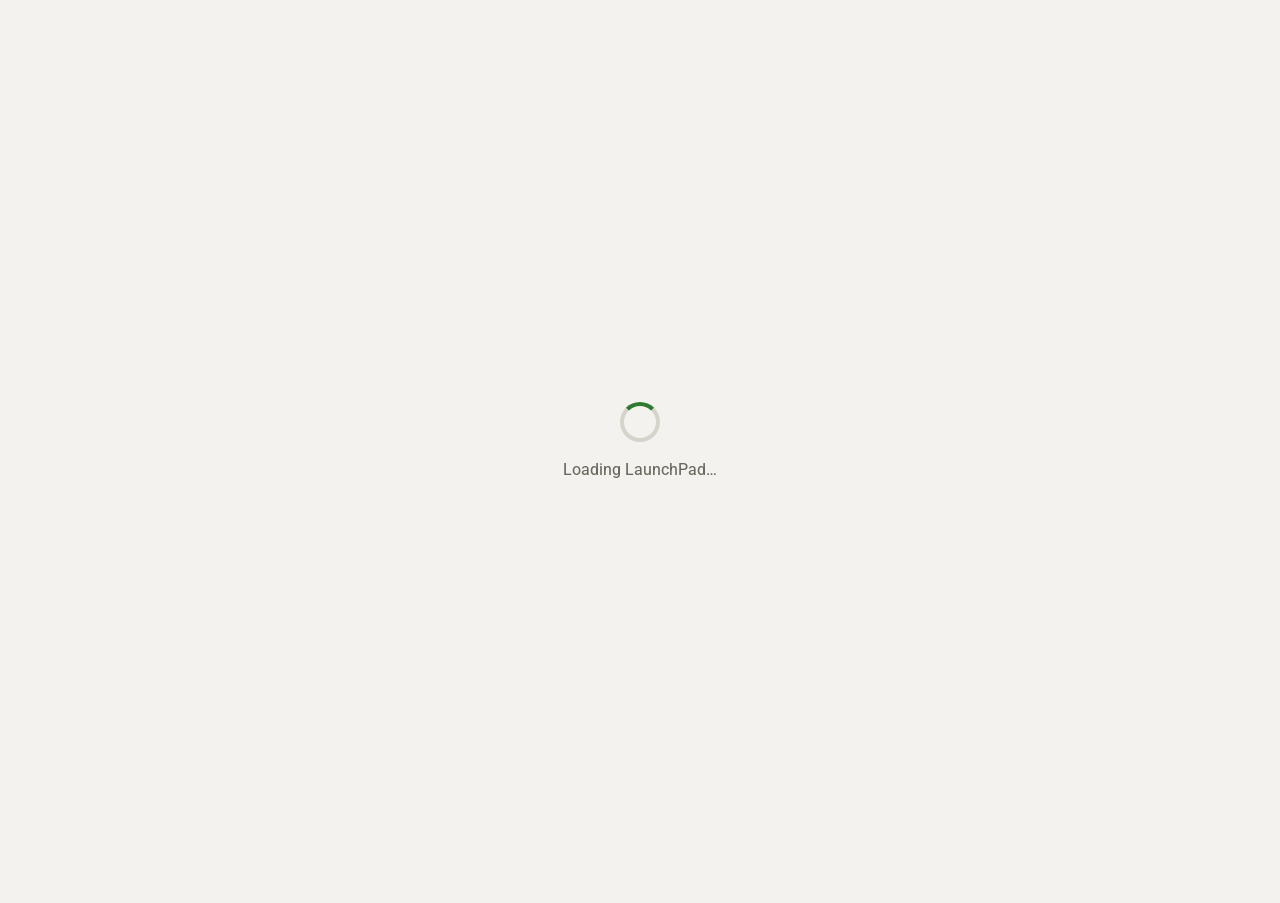
==== commit 41ad963e: "feat(ARC-455): Design system phase 2 for the Schedule and app shell - Status shows only in Status an" ====
--- a/index.html
+++ b/index.html
@@ -1590,10 +1590,43 @@
 #picker-access-requests summary::-webkit-details-marker { display: none; }
 #picker-access-requests details[open] .picker-req-arrow { transform: rotate(90deg); }
 </style>
+<!-- ArcLab Design System components (StatusBadge etc.), copied unchanged, and
+     LaunchPad's design-system layer for the shell and Schedule (phase 2). -->
+<link rel="stylesheet" href="css/arclab-components.css">
+<link rel="stylesheet" href="css/launchpad-ds.css">
+<script src="arclab-components.js"></script>
 <!-- Phone layout (ARC-192): only applies on narrow screens. -->
 <link rel="stylesheet" href="css/launchpad-mobile.css" media="(max-width: 768px)">
 </head>
 <body>
+<!-- Line icons (design system: no emoji in product UI). Use as
+     <svg class="lp-icon"><use href="#i-NAME"></use></svg>. -->
+<svg width="0" height="0" style="position:absolute" aria-hidden="true" focusable="false">
+  <symbol id="i-calendar" viewBox="0 0 24 24"><rect x="3" y="4" width="18" height="18" rx="2"/><path d="M16 2v4M8 2v4M3 10h18"/></symbol>
+  <symbol id="i-clipboard" viewBox="0 0 24 24"><rect x="8" y="2" width="8" height="4" rx="1"/><path d="M16 4h2a2 2 0 0 1 2 2v14a2 2 0 0 1-2 2H6a2 2 0 0 1-2-2V6a2 2 0 0 1 2-2h2"/><path d="M9 14l2 2 4-4"/></symbol>
+  <symbol id="i-gantt" viewBox="0 0 24 24"><path d="M3 3v18h18"/><path d="M7 7h7M10 12h8M8 17h6"/></symbol>
+  <symbol id="i-shield" viewBox="0 0 24 24"><path d="M12 22s8-4 8-10V5l-8-3-8 3v7c0 6 8 10 8 10z"/><path d="M9 12l2 2 4-4"/></symbol>
+  <symbol id="i-file" viewBox="0 0 24 24"><path d="M14 2H6a2 2 0 0 0-2 2v16a2 2 0 0 0 2 2h12a2 2 0 0 0 2-2V8z"/><path d="M14 2v6h6M8 13h8M8 17h8"/></symbol>
+  <symbol id="i-tag" viewBox="0 0 24 24"><path d="M20.6 13.4l-7.2 7.2a2 2 0 0 1-2.8 0L2 12V2h10l8.6 8.6a2 2 0 0 1 0 2.8z"/><path d="M7 7h.01"/></symbol>
+  <symbol id="i-chart" viewBox="0 0 24 24"><path d="M3 3v18h18"/><path d="M8 17v-6M13 17V7M18 17v-4"/></symbol>
+  <symbol id="i-message" viewBox="0 0 24 24"><path d="M21 15a2 2 0 0 1-2 2H7l-4 4V5a2 2 0 0 1 2-2h14a2 2 0 0 1 2 2z"/></symbol>
+  <symbol id="i-zap" viewBox="0 0 24 24"><path d="M13 2L3 14h9l-1 8 10-12h-9l1-8z"/></symbol>
+  <symbol id="i-users" viewBox="0 0 24 24"><path d="M16 21v-2a4 4 0 0 0-4-4H6a4 4 0 0 0-4 4v2"/><circle cx="9" cy="7" r="4"/><path d="M22 21v-2a4 4 0 0 0-3-3.9M16 3.1a4 4 0 0 1 0 7.8"/></symbol>
+  <symbol id="i-switch" viewBox="0 0 24 24"><path d="M16 3h5v5M4 20L21 3M21 16v5h-5M15 15l6 6M4 4l5 5"/></symbol>
+  <symbol id="i-sliders" viewBox="0 0 24 24"><path d="M4 21v-7M4 10V3M12 21v-9M12 8V3M20 21v-5M20 12V3M1 14h6M9 8h6M17 16h6"/></symbol>
+  <symbol id="i-logout" viewBox="0 0 24 24"><path d="M9 21H5a2 2 0 0 1-2-2V5a2 2 0 0 1 2-2h4M16 17l5-5-5-5M21 12H9"/></symbol>
+  <symbol id="i-search" viewBox="0 0 24 24"><circle cx="11" cy="11" r="7"/><path d="M21 21l-4.3-4.3"/></symbol>
+  <symbol id="i-filter" viewBox="0 0 24 24"><path d="M22 3H2l8 9.5V19l4 2v-8.5L22 3z"/></symbol>
+  <symbol id="i-refresh" viewBox="0 0 24 24"><path d="M21 12a9 9 0 1 1-2.6-6.4L21 8"/><path d="M21 3v5h-5"/></symbol>
+  <symbol id="i-flame" viewBox="0 0 24 24"><path d="M8.5 14.5A2.5 2.5 0 0 0 11 12c0-1.4-.5-2-1-3-1.1-2.1-.2-4 2-6 .5 2.5 2 4.9 4 6.5 2 1.6 3 3.5 3 5.5a7 7 0 1 1-14 0c0-1.2.4-2.3 1-3a2.5 2.5 0 0 0 2.5 2.5z"/></symbol>
+  <symbol id="i-moon" viewBox="0 0 24 24"><path d="M21 12.8A9 9 0 1 1 11.2 3 7 7 0 0 0 21 12.8z"/></symbol>
+  <symbol id="i-sun" viewBox="0 0 24 24"><circle cx="12" cy="12" r="4"/><path d="M12 2v2M12 20v2M4.9 4.9l1.4 1.4M17.7 17.7l1.4 1.4M2 12h2M20 12h2M4.9 19.1l1.4-1.4M17.7 6.3l1.4-1.4"/></symbol>
+  <symbol id="i-x" viewBox="0 0 24 24"><path d="M18 6L6 18M6 6l12 12"/></symbol>
+  <symbol id="i-chevron-up" viewBox="0 0 24 24"><path d="M18 15l-6-6-6 6"/></symbol>
+  <symbol id="i-chevron-down" viewBox="0 0 24 24"><path d="M6 9l6 6 6-6"/></symbol>
+  <symbol id="i-check" viewBox="0 0 24 24"><path d="M20 6L9 17l-5-5"/></symbol>
+  <symbol id="i-alert" viewBox="0 0 24 24"><circle cx="12" cy="12" r="10"/><path d="M12 8v4M12 16h.01"/></symbol>
+</svg>
 <div class="header">
     
    <div class="header-left">
@@ -1603,14 +1636,12 @@
         <span onclick="openProjectPicker()" style="cursor: pointer;" title="Switch project">LaunchPad</span>
     </div>
     <div class="header-right">
-        <button id="dark-mode-toggle" class="view-btn" onclick="toggleDarkMode()" style="font-size: 18px; margin-right: 15px;" title="Toggle Dark Mode">
-        🌙
-    </button>
+        <button id="dark-mode-toggle" class="view-btn" onclick="toggleDarkMode()" style="margin-right: 8px;" title="Dark mode" aria-label="Dark mode" aria-pressed="false"><svg class="lp-icon" aria-hidden="true"><use href="#i-moon"></use></svg></button>
         
         <div id="schedule-header-controls" style="display: flex; gap: 8px;">
-            <button class="view-btn" onclick="switchView('view1', this)">Overall Schedule</button>
-            <button class="view-btn active" onclick="switchView('view2', this)">1 Week Look Ahead</button>
-            <button class="view-btn" onclick="switchView('view3', this)">3 Week Look Ahead</button>
+            <button class="view-btn" onclick="switchView('view1', this)">Overall schedule</button>
+            <button class="view-btn active" onclick="switchView('view2', this)">1-week look-ahead</button>
+            <button class="view-btn" onclick="switchView('view3', this)">3-week look-ahead</button>
         </div>
 
         <img id="alternate-header-img" src="https://lh3.googleusercontent.com/u/0/d/1Wy_ftXtce-UG5jV-5vwS80lV1yt7QTbG" alt="View Logo" style="display: none; height: 50px; object-fit: contain; margin-left: 15px;">
@@ -1619,49 +1650,49 @@
 
 <div id="sidebar">
     <div class="nav-item active" onclick="switchMainView('schedule', this)">
-        <span class="nav-icon">📅</span>
+        <span class="nav-icon"><svg class="lp-icon" aria-hidden="true"><use href="#i-calendar"></use></svg></span>
         <span class="nav-text">Schedule</span>
     </div>
 
         <div class="nav-item" onclick="switchMainView('equipment', this)">
-        <span class="nav-icon">🏗️</span>
+        <span class="nav-icon"><svg class="lp-icon" aria-hidden="true"><use href="#i-clipboard"></use></svg></span>
         <span class="nav-text">Equipment Tracker</span>
     </div>
 
         <div class="nav-item" onclick="switchMainView('bridge', this)">
-        <span class="nav-icon">🌉</span>
+        <span class="nav-icon"><svg class="lp-icon" aria-hidden="true"><use href="#i-gantt"></use></svg></span>
         <span class="nav-text">The Bridge</span>
     </div>
 
         <div class="nav-item" onclick="switchMainView('tamperseals', this)">
-        <span class="nav-icon">🩹</span>
+        <span class="nav-icon"><svg class="lp-icon" aria-hidden="true"><use href="#i-shield"></use></svg></span>
         <span class="nav-text">Tamper Seals</span>
     </div>
 
         <div id="nav-sealform" class="nav-item" style="display: none;" onclick="switchMainView('sealform', this)">
-        <span class="nav-icon">📋</span>
+        <span class="nav-icon"><svg class="lp-icon" aria-hidden="true"><use href="#i-file"></use></svg></span>
         <span class="nav-text">Seal Form</span>
     </div>
 
     <div class="nav-item" onclick="switchMainView('attributes', this)">
-        <span class="nav-icon">🏷️</span>
+        <span class="nav-icon"><svg class="lp-icon" aria-hidden="true"><use href="#i-tag"></use></svg></span>
         <span class="nav-text">Asset Attributes</span>
     </div>
 
     <div class="nav-item" onclick="switchMainView('dashboard', this)">
-        <span class="nav-icon">📊</span>
+        <span class="nav-icon"><svg class="lp-icon" aria-hidden="true"><use href="#i-chart"></use></svg></span>
         <span class="nav-text">Dashboard</span>
     </div>
 
     <!-- Hidden until turned on in Settings > Navigation Menu (ARC-199). -->
     <div id="nav-feedback" class="nav-item" style="display: none;" onclick="switchMainView('feedback', this)">
-        <span class="nav-icon">💬</span>
+        <span class="nav-icon"><svg class="lp-icon" aria-hidden="true"><use href="#i-message"></use></svg></span>
         <span class="nav-text">Feedback</span>
     </div>
 
     <!-- Hidden until turned on in Settings > Navigation Menu (ARC-237). -->
     <div id="nav-powerflow" class="nav-item" style="display: none;" onclick="switchMainView('powerflow', this)">
-        <span class="nav-icon">⚡</span>
+        <span class="nav-icon"><svg class="lp-icon" aria-hidden="true"><use href="#i-zap"></use></svg></span>
         <span class="nav-text">Power Flow</span>
     </div>
 
@@ -1669,16 +1700,16 @@
     <div style="margin-top: auto; width: 100%;">
         
         <div id="admin-share-btn" class="nav-item" style="display: none;" onclick="toggleAdminPanel()">
-            <span class="nav-icon" style="color: #01579b;">👤</span> <span class="nav-text">Manage Access</span>
+            <span class="nav-icon"><svg class="lp-icon" aria-hidden="true"><use href="#i-users"></use></svg></span> <span class="nav-text">Manage access</span>
         </div>
         <div class="nav-item" onclick="toggleSwitchProjectPopover(event)" style="position: relative;">
-            <span class="nav-icon">🔀</span> <span class="nav-text">Switch Project</span>
+            <span class="nav-icon"><svg class="lp-icon" aria-hidden="true"><use href="#i-switch"></use></svg></span> <span class="nav-text">Switch project</span>
         </div>
         <div id="nav-settings" class="nav-item" style="display: none;" onclick="openSettingsForCurrentView()">
-            <span class="nav-icon" style="color: var(--neutrals-lightmode-light-mode-Textsecondary, #6a675f);">⚙️</span> <span class="nav-text">Settings</span>
+            <span class="nav-icon"><svg class="lp-icon" aria-hidden="true"><use href="#i-sliders"></use></svg></span> <span class="nav-text">Settings</span>
         </div>
         <div class="nav-item" onclick="logout()" style="border-top: 1px solid var(--neutrals-lightmode-light-mode-Subtle, #e7e5df);">
-            <span class="nav-icon" style="color: #d32f2f;">🚪</span> <span class="nav-text" style="color: #d32f2f; font-weight: bold;">Logout</span>
+            <span class="nav-icon"><svg class="lp-icon" aria-hidden="true"><use href="#i-logout"></use></svg></span> <span class="nav-text">Log out</span>
         </div>
     </div>
 </div>
@@ -1686,42 +1717,41 @@
 <div id="filter-sidebar">
     
     <div id="filter-collapsed">
-        <span class="nav-icon" style="font-size: 16px; margin-bottom: 15px;">🔍</span>
-        <div style="display: flex; flex-direction: column; align-items: center; line-height: 1.2; font-size: 15px; font-weight: bold; color: #3c3939;">
-            <span>F</span><span>I</span><span>L</span><span>T</span><span>E</span><span>R</span>
-        </div>
+        <span class="nav-icon"><svg class="lp-icon" aria-hidden="true"><use href="#i-filter"></use></svg></span>
+        <span class="filter-rail-label">Filters</span>
     </div>
     
     <div id="filter-expanded">
         
         <div style="display: flex; align-items: center; padding: 15px; background: var(--neutrals-lightmode-light-mode-Page, #f3f2ee); border-bottom: 1px solid var(--neutrals-lightmode-light-mode-Subtle, #e7e5df);">
-            <span class="nav-icon" style="font-size: 16px; margin-right: 10px;">🔍</span>
-            <span style="font-size: 14px; font-weight: bold; color: var(--neutrals-lightmode-light-mode-Textsecondary, #6a675f); letter-spacing: 1px;">FILTER</span>
+            <span class="nav-icon" style="margin-right: 8px;"><svg class="lp-icon" aria-hidden="true"><use href="#i-filter"></use></svg></span>
+            <span class="filter-panel-title">Filters</span>
             <button id="mobile-filter-close" class="tool-btn mobile-only" onclick="toggleMobileFilters(false)">Done</button>
         </div>
         
         <div class="filter-content">
-            <button onclick="resetAllFilters()" style="background: #d32f2f; color: white; border: none; padding: 10px; border-radius: 4px; cursor: pointer; font-weight: bold; margin-bottom: 15px; width: 100%; transition: background 0.2s;">
-                ✖ Reset All Filters
+            <button class="tool-btn" onclick="resetAllFilters()" style="width: 100%; margin-bottom: 16px;">
+                Reset all filters
             </button>
             <div style="display: flex; flex-direction: column; gap: 8px; margin-bottom: 8px;">
-                <button class="tool-btn" onclick="orderChronologically()" style="background: #ffffff; color: #fe8c0a; border-color: #fe8c0a; font-weight: bold;">Order</button>
-                <button class="tool-btn" onclick="cleanStatusOnlyRows()" style="background: #ffffff; color: var(--lp-action-hover, #276629); border-color: var(--lp-action-hover, #276629); font-weight: bold;" title="Wipes the Status cell on any row where every other column is blank — leftover from a row whose Activity/Asset were filled in (triggering a Status lookup) and later cleared, without Status itself ever getting cleared.">Clean</button>
-                <button class="tool-btn" onclick="openDeletedLines()" style="background: #ffffff; color: var(--neutrals-lightmode-light-mode-Textsecondary, #6a675f); border-color: var(--neutrals-lightmode-light-mode-Borderstrong, #b2aea4); font-weight: bold;" title="Deleted lines are kept. See them and put any back on the Schedule.">Deleted lines</button>
+                <button class="tool-btn" onclick="orderChronologically()" title="Sort each day's lines by time">Order by time</button>
+                <button class="tool-btn" onclick="cleanStatusOnlyRows()" title="Wipes the Status cell on any row where every other column is blank — leftover from a row whose Activity/Asset were filled in (triggering a Status lookup) and later cleared, without Status itself ever getting cleared.">Clean</button>
+                <button class="tool-btn" onclick="openDeletedLines()" title="Deleted lines are kept. See them and put any back on the Schedule.">Deleted lines</button>
             </div>
-            <div class="search-container" style="display: inline-flex; align-items: center; background: var(--neutrals-lightmode-light-mode-Page, #f3f2ee); border-radius: 4px; padding: 2px 8px; margin-right: 18px; border: 1px solid var(--neutrals-lightmode-light-mode-Border, #d6d3cb);">
-                    <input type="text" id="app-search-input" placeholder="Find in data..." style="border: none; background: transparent; outline: none; padding: 14px; width: 100px; font-size: 13px;">
-                    <span id="search-count" style="font-size: 11px; color: var(--neutrals-lightmode-light-mode-Textsecondary, #6a675f); margin: 0 1px; min-width: 24px;">0/0</span>
-                    <button onclick="navigateSearch(-1)" class="search-nav-btn" style="background:none; border:none; cursor:pointer; padding: 0 1px;">▲</button>
-                    <button onclick="navigateSearch(1)" class="search-nav-btn" style="background:none; border:none; cursor:pointer; padding: 0 1px;">▼</button>
+            <div class="search-container" style="display: flex; align-items: center; gap: 4px; background: var(--neutrals-lightmode-light-mode-Surface, #ffffff); border-radius: var(--radius\.md, 6px); padding: 0 4px 0 8px; margin-bottom: 16px; border: 1px solid var(--neutrals-lightmode-light-mode-Borderstrong, #b2aea4);">
+                    <svg class="lp-icon lp-icon--sm" aria-hidden="true"><use href="#i-search"></use></svg>
+                    <input type="text" id="app-search-input" placeholder="Search" aria-label="Search the Schedule" style="border: none; background: transparent; outline: none; padding: 8px 4px; min-width: 0; flex: 1; font-size: 14px;">
+                    <span id="search-count" style="font-size: 12px; color: var(--neutrals-lightmode-light-mode-Textsecondary, #6a675f); min-width: 24px;">0/0</span>
+                    <button onclick="navigateSearch(-1)" class="search-nav-btn" title="Previous match" aria-label="Previous match"><svg class="lp-icon lp-icon--sm" aria-hidden="true"><use href="#i-chevron-up"></use></svg></button>
+                    <button onclick="navigateSearch(1)" class="search-nav-btn" title="Next match" aria-label="Next match"><svg class="lp-icon lp-icon--sm" aria-hidden="true"><use href="#i-chevron-down"></use></svg></button>
                 </div>
 
             <button id="my-activities-btn" class="place-filter-btn-vertical" onclick="toggleMyActivitiesFilter()" style="display: flex; align-items: center; gap: 8px; margin-bottom: 8px; padding: 10px;">
-                <span id="my-activities-check" style="font-size: 15px; line-height: 1;">☐</span> My Activities
+                <span id="my-activities-check" aria-hidden="true">☐</span> My activities
             </button>
 
             <button id="critical-path-filter-btn" class="place-filter-btn-vertical" onclick="toggleCriticalPathFilter()" style="display: flex; align-items: center; gap: 8px; margin-bottom: 25px; padding: 10px;" title="Only show activities currently on Bridge's critical path">
-                <span id="critical-path-filter-check" style="font-size: 15px; line-height: 1;">☐</span> 🔥 Critical Path
+                <span id="critical-path-filter-check" aria-hidden="true">☐</span> <svg class="lp-icon lp-icon--sm" aria-hidden="true"><use href="#i-flame"></use></svg> Critical path
             </button>
 
             <div id="vertical-places-filter-container"></div>
@@ -1740,25 +1770,25 @@
 </div>
     
 <div class="modal-overlay" id="schedule-config-modal" style="display: none; position: fixed; top:0; left:0; width:100%; height:100%; background:rgba(0,0,0,0.5); z-index:9999; align-items:center; justify-content:center;">
-    <div style="background: white; width: 1100px; max-height: 90vh; overflow-y: auto; padding: 30px; border-radius: 8px; box-shadow: 0 4px 20px rgba(0,0,0,0.2);"> 
+    <div class="ds-modal" style="width: 1100px; max-width: 95vw; max-height: 90vh; overflow-y: auto;"> 
         
         <div style="display: flex; gap: 30px; margin-bottom: 30px;">
             <div style="flex: 1;">
-                <h2 style="margin-top:0; color: var(--neutrals-lightmode-light-mode-Textprimary, #141718);">Schedule Layout</h2>
+                <h2 class="ds-section-title">Schedule layout</h2>
                 <p style="font-size:12px; color:var(--neutrals-lightmode-light-mode-Textsecondary, #6a675f);">Drag to reorder, check to show/hide, or click a name to edit.</p>
                 <div id="schedule-col-list" style="display: flex; flex-direction: column; gap: 8px;">
                     </div>
             </div>
 
             <div style="flex: 1.2; border-left: 1px solid var(--neutrals-lightmode-light-mode-Border, #d6d3cb); padding-left: 30px;">
-                <h2 style="color: var(--lp-action, #2f7a31); margin-top: 0;">System Data</h2>
+                <h2 class="ds-section-title">System data</h2>
                 <p style="font-size:12px; color:var(--neutrals-lightmode-light-mode-Textsecondary, #6a675f);">Manage dropdown options and categories across the system.</p>
                 <div id="settings-container"></div>
             </div>
         </div>
 
         <div style="border-top: 1px solid var(--neutrals-lightmode-light-mode-Border, #d6d3cb); padding-top: 20px; margin-bottom: 30px;">
-            <h2 style="color: var(--neutrals-lightmode-light-mode-Textprimary, #141718); margin: 0;">Navigation Menu</h2>
+            <h2 class="ds-section-title">Navigation menu</h2>
             <p style="font-size:12px; color:var(--neutrals-lightmode-light-mode-Textsecondary, #6a675f); margin-bottom: 15px;">Select which modules are available on the left sidebar.</p>
             <div style="display: flex; flex-wrap: wrap; gap: 12px 20px; font-size: 14px; color: var(--neutrals-lightmode-light-mode-Textprimary, #141718);">
                 <label style="display:flex; align-items:center; cursor:pointer;"><input type="checkbox" id="cfg-nav-schedule" style="margin-right:8px; transform:scale(1.2);"> Schedule</label>
@@ -1775,7 +1805,7 @@
 
         <!-- The Bridge (ARC-348): features inside The Bridge, each off until an admin turns it on. -->
         <div style="border-top: 1px solid var(--neutrals-lightmode-light-mode-Border, #d6d3cb); padding-top: 20px; margin-bottom: 30px;">
-            <h2 style="color: var(--neutrals-lightmode-light-mode-Textprimary, #141718); margin: 0;">The Bridge</h2>
+            <h2 class="ds-section-title">The Bridge</h2>
             <p style="font-size:12px; color:var(--neutrals-lightmode-light-mode-Textsecondary, #6a675f); margin-bottom: 15px;">Turn on extra features inside The Bridge for this project.</p>
             <label style="display:flex; align-items:flex-start; gap:8px; cursor:pointer; font-size: 14px; color: var(--neutrals-lightmode-light-mode-Textprimary, #141718);">
                 <input type="checkbox" id="cfg-bridge-milestones" style="margin:3px 0 0 0; transform:scale(1.2);">
@@ -1787,52 +1817,52 @@
         <div id="owner-copy-settings" style="display: none; border-top: 1px solid var(--neutrals-lightmode-light-mode-Border, #d6d3cb); padding-top: 20px; margin-bottom: 30px;"></div>
 
         <div style="border-top: 1px solid var(--neutrals-lightmode-light-mode-Border, #d6d3cb); padding-top: 20px; margin-bottom: 30px;">
-            <h2 style="color: var(--neutrals-lightmode-light-mode-Textprimary, #141718); margin: 0;">Equivalent Activity Statuses</h2>
+            <h2 class="ds-section-title">Equivalent activity statuses</h2>
             <p style="font-size:12px; color:var(--neutrals-lightmode-light-mode-Textsecondary, #6a675f); margin-bottom: 15px;">Select which Activity Types apply to each Phase.</p>
             
             <div style="display: flex; gap: 20px;">
                 <div style="flex: 1; background: var(--neutrals-lightmode-light-mode-Page, #f3f2ee); padding: 15px; border-radius: 6px; border: 1px solid var(--neutrals-lightmode-light-mode-Border, #d6d3cb);">
-                    <h3 style="margin-top: 0; font-size: 14px; color: var(--lp-action, #2f7a31); border-bottom: 1px solid var(--neutrals-lightmode-light-mode-Borderstrong, #b2aea4); padding-bottom: 5px;">L2 Activities</h3>
+                    <h3 class="ds-subsection-title">L2 activities</h3>
                     <div id="eq-act-L2-list" style="max-height: 120px; overflow-y: auto; background: white; border: 1px solid var(--neutrals-lightmode-light-mode-Subtle, #e7e5df); border-radius: 4px; padding: 5px;"></div>
                 </div>
                 <div style="flex: 1; background: var(--neutrals-lightmode-light-mode-Page, #f3f2ee); padding: 15px; border-radius: 6px; border: 1px solid var(--neutrals-lightmode-light-mode-Border, #d6d3cb);">
-                    <h3 style="margin-top: 0; font-size: 14px; color: var(--lp-action, #2f7a31); border-bottom: 1px solid var(--neutrals-lightmode-light-mode-Borderstrong, #b2aea4); padding-bottom: 5px;">L3 Activities</h3>
+                    <h3 class="ds-subsection-title">L3 activities</h3>
                     <div id="eq-act-L3-list" style="max-height: 120px; overflow-y: auto; background: white; border: 1px solid var(--neutrals-lightmode-light-mode-Subtle, #e7e5df); border-radius: 4px; padding: 5px;"></div>
                 </div>
                 <div style="flex: 1; background: var(--neutrals-lightmode-light-mode-Page, #f3f2ee); padding: 15px; border-radius: 6px; border: 1px solid var(--neutrals-lightmode-light-mode-Border, #d6d3cb);">
-                    <h3 style="margin-top: 0; font-size: 14px; color: var(--lp-action, #2f7a31); border-bottom: 1px solid var(--neutrals-lightmode-light-mode-Borderstrong, #b2aea4); padding-bottom: 5px;">L4 Activities</h3>
+                    <h3 class="ds-subsection-title">L4 activities</h3>
                     <div id="eq-act-L4-list" style="max-height: 120px; overflow-y: auto; background: white; border: 1px solid var(--neutrals-lightmode-light-mode-Subtle, #e7e5df); border-radius: 4px; padding: 5px;"></div>
                 </div>
             </div>
         </div>
 
         <div style="border-top: 1px solid var(--neutrals-lightmode-light-mode-Border, #d6d3cb); padding-top: 20px; margin-bottom: 30px;">
-            <h2 style="color: var(--neutrals-lightmode-light-mode-Textprimary, #141718); margin: 0;">Reschedule Trigger Results</h2>
+            <h2 class="ds-section-title">Reschedule trigger results</h2>
             <p style="font-size:12px; color:var(--neutrals-lightmode-light-mode-Textsecondary, #6a675f); margin-bottom: 15px;">When a user picks one of these Results on a Schedule row, they'll be prompted to create that activity again on a new date (the original row is left as-is).</p>
             <div id="reschedule-trigger-list" style="display: flex; flex-wrap: wrap; gap: 10px; background: var(--neutrals-lightmode-light-mode-Page, #f3f2ee); padding: 15px; border-radius: 6px; border: 1px solid var(--neutrals-lightmode-light-mode-Border, #d6d3cb); max-height: 150px; overflow-y: auto;"></div>
         </div>
 
         <div style="border-top: 1px solid var(--neutrals-lightmode-light-mode-Border, #d6d3cb); padding-top: 20px; margin-bottom: 30px;">
-            <h2 style="color: var(--neutrals-lightmode-light-mode-Textprimary, #141718); margin: 0;">Included Days</h2>
+            <h2 class="ds-section-title">Included days</h2>
             <p style="font-size:12px; color:var(--neutrals-lightmode-light-mode-Textsecondary, #6a675f); margin-bottom: 15px;">Which days of the week are active schedule days for this project. Unchecked days are greyed out and unselectable in The Bridge, can't be picked when moving/rescheduling an activity in Schedule, and are skipped by Bridge's automatic downstream-move cascade.</p>
             <div id="included-days-list" style="display: flex; gap: 14px; background: var(--neutrals-lightmode-light-mode-Page, #f3f2ee); padding: 15px; border-radius: 6px; border: 1px solid var(--neutrals-lightmode-light-mode-Border, #d6d3cb); flex-wrap: wrap;"></div>
         </div>
 
         <div style="border-top: 1px solid var(--neutrals-lightmode-light-mode-Border, #d6d3cb); padding-top: 20px; margin-bottom: 30px;">
-            <h2 style="color: var(--neutrals-lightmode-light-mode-Textprimary, #141718); margin: 0;">Blackout Dates</h2>
+            <h2 class="ds-section-title">Blackout dates</h2>
             <p style="font-size:12px; color:var(--neutrals-lightmode-light-mode-Textsecondary, #6a675f); margin-bottom: 15px;">Specific one-off dates that aren't active schedule days — holidays, planned shutdowns, etc. — on top of the recurring Included Days pattern above.</p>
             <div style="display:flex; gap:10px; margin-bottom:12px;">
                 <input type="date" id="blackout-date-input" style="padding:8px; border:1px solid var(--neutrals-lightmode-light-mode-Borderstrong, #b2aea4); border-radius:4px; font-size:13px;">
-                <button onclick="addBlackoutDate()" style="padding: 6px 14px; cursor: pointer; border: 1px dashed var(--lp-action, #2f7a31); background: white; color: var(--lp-action, #2f7a31); border-radius:4px;">+ Add Date</button>
+                <button type="button" class="tool-btn" onclick="addBlackoutDate()">Add date</button>
             </div>
             <div id="blackout-dates-list" style="display: flex; flex-wrap: wrap; gap: 10px; background: var(--neutrals-lightmode-light-mode-Page, #f3f2ee); padding: 15px; border-radius: 6px; border: 1px solid var(--neutrals-lightmode-light-mode-Border, #d6d3cb); min-height: 20px;"></div>
         </div>
 
         <div style="border-top: 1px solid var(--neutrals-lightmode-light-mode-Border, #d6d3cb); padding-top: 20px; margin-bottom: 30px;">
-            <h2 style="color: var(--neutrals-lightmode-light-mode-Textprimary, #141718); margin: 0;">Status Refresh Schedule</h2>
+            <h2 class="ds-section-title">Status refresh schedule</h2>
             <p style="font-size:12px; color:var(--neutrals-lightmode-light-mode-Textsecondary, #6a675f); margin-bottom: 15px;">Times of day (in the chosen time zone) at which every occupied row's Status column is fully repopulated, not just the rolling 7-day window already kept current in the background. Requires at least one browser tab with this project open at that time — there is no server-side schedule behind this.</p>
             <div style="display:flex; align-items:center; gap:10px; margin-bottom:12px; flex-wrap:wrap;">
-                <label style="font-size:12.5px; color:var(--neutrals-lightmode-light-mode-Textsecondary, #6a675f); font-weight:600;">Time Zone
+                <label style="font-size:14px; color:var(--neutrals-lightmode-light-mode-Textprimary, #141718); font-weight:600;">Time zone
                     <select id="status-refresh-timezone" style="padding:7px; border:1px solid var(--neutrals-lightmode-light-mode-Borderstrong, #b2aea4); border-radius:4px; font-size:13px; margin-left:6px;">
                         <option value="America/New_York">Eastern (America/New_York)</option>
                         <option value="America/Chicago">Central (America/Chicago)</option>
@@ -1845,25 +1875,25 @@
                     </select>
                 </label>
                 <input type="time" id="status-refresh-time-input" style="padding:8px; border:1px solid var(--neutrals-lightmode-light-mode-Borderstrong, #b2aea4); border-radius:4px; font-size:13px;">
-                <button onclick="addStatusRefreshTime()" style="padding: 6px 14px; cursor: pointer; border: 1px dashed var(--lp-action, #2f7a31); background: white; color: var(--lp-action, #2f7a31); border-radius:4px;">+ Add Time</button>
+                <button type="button" class="tool-btn" onclick="addStatusRefreshTime()">Add time</button>
             </div>
             <div id="status-refresh-times-list" style="display: flex; flex-wrap: wrap; gap: 10px; background: var(--neutrals-lightmode-light-mode-Page, #f3f2ee); padding: 15px; border-radius: 6px; border: 1px solid var(--neutrals-lightmode-light-mode-Border, #d6d3cb); min-height: 20px;"></div>
         </div>
 
         <div style="border-top: 1px solid var(--neutrals-lightmode-light-mode-Border, #d6d3cb); padding-top: 20px; margin-bottom: 30px;">
-            <h2 style="color: var(--neutrals-lightmode-light-mode-Textprimary, #141718); margin: 0;">Status Colors</h2>
-            <p style="font-size:12px; color:var(--neutrals-lightmode-light-mode-Textsecondary, #6a675f); margin-bottom: 15px;">Colors Status/Result cells use for matching keywords, checked top to bottom — the first rule whose keywords match wins. "Default" covers anything that doesn't match a rule above it.</p>
+            <h2 class="ds-section-title">Status badges</h2>
+            <p style="font-size:12px; color:var(--neutrals-lightmode-light-mode-Textsecondary, #6a675f); margin-bottom: 15px;">The badge the Status and Result columns show for matching keywords. Rules are checked top to bottom and the first match wins. "Default" covers anything no rule above it matches. Other columns show plain text.</p>
             <div id="status-color-rules-list" style="display:flex; flex-direction:column; gap:8px; margin-bottom:10px;"></div>
-            <button onclick="addStatusColorRule()" style="padding: 5px 10px; cursor: pointer; border: 1px dashed var(--lp-action, #2f7a31); background: white; color: var(--lp-action, #2f7a31);">+ Add Rule</button>
+            <button type="button" class="tool-btn" onclick="addStatusColorRule()">Add rule</button>
         </div>
 
         <div style="border-top: 1px solid var(--neutrals-lightmode-light-mode-Border, #d6d3cb); padding-top: 20px;">
             <div style="display: flex; justify-content: space-between; align-items: center;">
                 <div>
-                    <h2 style="color: var(--neutrals-lightmode-light-mode-Textprimary, #141718); margin: 0;">Phase Rules LP</h2>
-                    <p style="font-size:12px; color:var(--neutrals-lightmode-light-mode-Textsecondary, #6a675f);">Read and Write directly to your Google Sheet.</p>
+                    <h2 class="ds-section-title">Phase rules</h2>
+                    <p style="font-size:12px; color:var(--neutrals-lightmode-light-mode-Textsecondary, #6a675f);">Read from and saved to the project's Google Sheet.</p>
                 </div>
-                <button onclick="loadPhaseRules()" style="padding: 6px 12px; background: #0c44fa; color: white; border: none; border-radius: 4px; cursor: pointer;">🔄 Refresh Rules</button>
+                <button type="button" class="tool-btn" onclick="loadPhaseRules()"><svg class="lp-icon lp-icon--sm" aria-hidden="true"><use href="#i-refresh"></use></svg> Refresh rules</button>
             </div>
             
             <div style="overflow-x: auto; margin-top: 15px; border: 1px solid var(--neutrals-lightmode-light-mode-Subtle, #e7e5df); max-height: 300px; overflow-y: auto;">
@@ -1877,33 +1907,36 @@
                     </tbody>
                 </table>
             </div>
-            <button onclick="addPhaseRuleRow()" style="margin-top: 10px; padding: 5px 10px; cursor: pointer; border: 1px dashed var(--lp-action, #2f7a31); background: white; color: var(--lp-action, #2f7a31);">+ Add Rule</button>
+            <button type="button" class="tool-btn" onclick="addPhaseRuleRow()" style="margin-top: 8px;">Add rule</button>
         </div>
 
         <div style="display: flex; justify-content: space-between; align-items: center; border-top: 1px solid var(--neutrals-lightmode-light-mode-Subtle, #e7e5df); padding-top: 20px; margin-top: 20px;">
-            <button onclick="enterLayoutEditMode()" style="padding: 8px 15px; background: #0c44fa; color: white; cursor: pointer; border: none; border-radius: 4px; font-weight: bold;">Change Layout</button>
-            <div style="display: flex; gap: 10px;">
-                <button onclick="document.getElementById('schedule-config-modal').style.display='none'" style="padding: 8px 15px; cursor: pointer; background: var(--neutrals-lightmode-light-mode-Page, #f3f2ee); border: 1px solid var(--neutrals-lightmode-light-mode-Borderstrong, #b2aea4); border-radius: 4px; font-weight: bold; color: var(--neutrals-lightmode-light-mode-Textsecondary, #6a675f);">Cancel</button>
-                <button onclick="saveAllSettings(this)" style="padding: 8px 15px; background: var(--lp-action, #2f7a31); color: white; cursor: pointer; border: none; border-radius: 4px; font-weight: bold;">Save All Settings</button>
+            <button type="button" class="tool-btn" onclick="enterLayoutEditMode()">Change column widths</button>
+            <div style="display: flex; gap: 8px;">
+                <button type="button" class="tool-btn" onclick="document.getElementById('schedule-config-modal').style.display='none'">Cancel</button>
+                <button type="button" class="tool-btn btn-primary" onclick="saveAllSettings(this)">Save settings</button>
             </div>
         </div>
     </div>
 </div>
 
 <div id="reschedule-modal" style="display: none; position: fixed; top: 0; left: 0; width: 100%; height: 100%; background: rgba(0,0,0,0.6); z-index: 10000; align-items: center; justify-content: center;">
-    <div style="background: white; width: 380px; max-width: 95%; border-radius: 8px; box-shadow: 0 4px 20px rgba(0,0,0,0.2); padding: 25px;">
-        <h3 style="margin-top: 0; color: var(--neutrals-lightmode-light-mode-Textprimary, #141718);">Reschedule Activity</h3>
+    <div class="ds-modal" style="width: 420px; max-width: 95%;">
+        <h3 class="ds-modal-title">Reschedule activity</h3>
         <p style="font-size: 13px; color: var(--neutrals-lightmode-light-mode-Textsecondary, #6a675f); margin-bottom: 15px;">This Result flags a reschedule. The original row is left as-is — pick a new date to schedule this activity again.</p>
-        <div style="background: var(--neutrals-lightmode-light-mode-Page, #f3f2ee); border: 1px solid var(--neutrals-lightmode-light-mode-Subtle, #e7e5df); border-radius: 6px; padding: 10px 12px; margin-bottom: 15px; font-size: 13px;">
+        <div style="background: var(--neutrals-lightmode-light-mode-Page, #f3f2ee); border: 1px solid var(--neutrals-lightmode-light-mode-Border, #d6d3cb); border-radius: var(--radius\.lg, 8px); padding: 12px; margin-bottom: 16px; font-size: 14px;">
             <div><strong>Activity:</strong> <span id="reschedule-modal-activity"></span></div>
             <div><strong>Asset:</strong> <span id="reschedule-modal-asset"></span></div>
         </div>
-        <label style="display: block; font-size: 12px; font-weight: bold; color: var(--neutrals-lightmode-light-mode-Textsecondary, #6a675f); margin-bottom: 5px;">New Date</label>
-        <input type="date" id="reschedule-new-date" oninput="onRescheduleDateChanged()" style="width: 100%; padding: 8px; border: 1px solid var(--neutrals-lightmode-light-mode-Borderstrong, #b2aea4); border-radius: 4px; box-sizing: border-box; margin-bottom: 12px;">
-        <div id="reschedule-preview" style="font-size: 12.5px; color: var(--neutrals-lightmode-light-mode-Textsecondary, #6a675f); background: #fffde7; border: 1px solid #fff59d; border-radius: 6px; padding: 10px 12px; margin-bottom: 15px; display: none; max-height: 160px; overflow-y: auto;"></div>
-        <div style="display: flex; justify-content: flex-end; gap: 10px;">
-            <button onclick="closeRescheduleModal()" style="padding: 8px 15px; cursor: pointer; background: var(--neutrals-lightmode-light-mode-Page, #f3f2ee); border: 1px solid var(--neutrals-lightmode-light-mode-Borderstrong, #b2aea4); border-radius: 4px; font-weight: bold; color: var(--neutrals-lightmode-light-mode-Textsecondary, #6a675f);">Cancel</button>
-            <button id="reschedule-confirm-btn" onclick="confirmReschedule()" disabled style="padding: 8px 15px; background: var(--lp-action, #2f7a31); color: white; cursor: pointer; border: none; border-radius: 4px; font-weight: bold; opacity: 0.5; cursor: not-allowed;">Schedule It</button>
+        <label for="reschedule-new-date" style="display: block; font-size: 14px; font-weight: 600; color: var(--neutrals-lightmode-light-mode-Textprimary, #141718); margin-bottom: 8px;">New date</label>
+        <input type="date" id="reschedule-new-date" class="ds-input" oninput="onRescheduleDateChanged()" style="width: 100%; margin-bottom: 16px;">
+        <!-- Info banner (Petrol-tint role, LaunchPad action tint). -->
+        <div id="reschedule-preview" class="ds-banner" style="display: none; max-height: 160px; overflow-y: auto;"></div>
+        <!-- Milestones this move pushes past their date (ARC-451); only when Bridge Milestones is on. Failure badge colours. -->
+        <div id="reschedule-milestone-impact" class="ds-banner ds-banner--failure" role="alert" style="display: none; max-height: 160px; overflow-y: auto;"></div>
+        <div style="display: flex; justify-content: flex-end; gap: 8px;">
+            <button type="button" class="tool-btn" onclick="closeRescheduleModal()">Cancel</button>
+            <button type="button" id="reschedule-confirm-btn" class="tool-btn btn-primary" onclick="confirmReschedule()" disabled style="opacity: 0.5; cursor: not-allowed;">Schedule it</button>
         </div>
     </div>
 </div>
@@ -2090,15 +2123,15 @@
 
         <div class="subheader">
             <div class="subheader-item">
-                <button class="tool-btn mobile-only" id="mobile-filter-btn" onclick="toggleMobileFilters(true)">🔍 Filters</button>
-                <button class="tool-btn" id="btn-expand-weeks" onclick="expandAllWeeks()">Expand Weeks</button>
-                <button class="tool-btn" id="btn-expand-days" onclick="expandAllDays()">Expand Days</button>
-                <button class="tool-btn" id="btn-reset" onclick="collapseEverything()">Collapse All</button>
-                <button id="ready-activities-btn" class="tool-btn" onclick="toggleReadyActivities()" style="background: #ffffff; color: #0c44fa; border-color: #0c44fa; display: inline-flex; align-items: center; gap: 8px;">
-                    Ready Activities
+                <button class="tool-btn mobile-only" id="mobile-filter-btn" onclick="toggleMobileFilters(true)"><svg class="lp-icon lp-icon--sm" aria-hidden="true"><use href="#i-filter"></use></svg> Filters</button>
+                <button class="tool-btn" id="btn-expand-weeks" onclick="expandAllWeeks()">Expand weeks</button>
+                <button class="tool-btn" id="btn-expand-days" onclick="expandAllDays()">Expand days</button>
+                <button class="tool-btn" id="btn-reset" onclick="collapseEverything()">Collapse all</button>
+                <button id="ready-activities-btn" class="tool-btn" onclick="toggleReadyActivities()">
+                    Ready activities
                 </button>
-                <button id="batch-add-btn" class="tool-btn" onclick="openBatchAddModal()" style="background: #ffffff; color: #9c27b0; border-color: #9c27b0; display: inline-flex; align-items: center; gap: 8px; margin-left: 5px;">
-                    Batch Add
+                <button id="batch-add-btn" class="tool-btn" onclick="openBatchAddModal()">
+                    Batch add
                 </button>
                 <label class="cal-toggle" title="Show each week as a calendar">
                     <input type="checkbox" id="calendar-view-checkbox" onchange="setScheduleCalendarMode(this.checked)">
@@ -2112,20 +2145,20 @@
 
             <div class="subheader-item" style="display: flex; align-items: center; gap: 10px;">
                 <div id="bulk-actions-container" style="display: none; align-items: center; gap: 8px;">
-                    <span id="selected-count-label" style="font-size: 13px; font-weight: bold; color: #d32f2f;">0 Selected</span>
-                    <button class="tool-btn" onclick="openBulkDateModal('move')" style="background: #fbc02d; color: var(--neutrals-lightmode-light-mode-Textprimary, #141718); border-color: #fbc02d;">Move to</button>
-                    <button class="tool-btn" onclick="openBulkDateModal('duplicate')" style="background: #f57f17; color: white; border-color: #f57f17;">Duplicate & Move</button>
-                    
-                    <button class="tool-btn" onclick="bulkDelete()" style="background: #d32f2f; color: white; border-color: #d32f2f;">Delete</button>
-                    
-                    <button class="tool-btn" onclick="uncheckAll()" style="background: var(--neutrals-lightmode-light-mode-Border, #d6d3cb); color: var(--neutrals-lightmode-light-mode-Textprimary, #141718); border-color: var(--neutrals-lightmode-light-mode-Borderstrong, #b2aea4);">Cancel</button>
+                    <span id="selected-count-label">0 selected</span>
+                    <button type="button" class="bulk-btn" onclick="openBulkDateModal('move')">Move to</button>
+                    <span class="bulk-sep" aria-hidden="true">·</span>
+                    <button type="button" class="bulk-btn" onclick="openBulkDateModal('duplicate')">Duplicate and move</button>
+                    <span class="bulk-sep" aria-hidden="true">·</span>
+                    <button type="button" class="bulk-btn" onclick="bulkDelete()">Delete</button>
+                    <button type="button" class="bulk-btn" onclick="uncheckAll()" style="margin-left: 12px;">Clear</button>
                 </div>
                 <span id="saveIndicator">Saved</span>
                 
                 <!-- NEW: Refresh Button -->
-                <button class="tool-btn" onclick="refreshScheduleData(this)" style="background: var(--lp-action-tint, #eaf6ea); color: var(--lp-action, #2f7a31); border-color: var(--lp-action, #2f7a31); margin-left: 5px; font-weight: bold;" title="Sync Data">🔄 Refresh</button>
-                
-                <button class="tool-btn" onclick="exportToPDF()" style="background: #ffffff; color: #d6281c; border-color: #d6281c; margin-left: 5px; font-weight: bold;">PDF</button>
+                <button class="tool-btn" onclick="refreshScheduleData(this)" title="Reload the Schedule and Status from the project's data"><svg class="lp-icon lp-icon--sm" aria-hidden="true"><use href="#i-refresh"></use></svg> Refresh</button>
+
+                <button class="tool-btn" onclick="exportToPDF()" title="Export the Schedule as a PDF"><svg class="lp-icon lp-icon--sm" aria-hidden="true"><use href="#i-file"></use></svg> PDF</button>
             </div>
         </div>
 
@@ -2144,21 +2177,19 @@
                     <div id="cal-edit-title" class="cal-edit-title"></div>
                     <div id="cal-edit-date" class="cal-edit-date"></div>
                 </div>
-                <button class="cal-edit-close" onclick="closeCalEditPanel()" title="Close">✕</button>
+                <button class="cal-edit-close" onclick="closeCalEditPanel()" title="Close" aria-label="Close"><svg class="lp-icon" aria-hidden="true"><use href="#i-x"></use></svg></button>
             </div>
             <div id="cal-edit-body" class="cal-edit-body"></div>
             <div class="cal-edit-foot">
                 <button class="tool-btn" onclick="showCalEditRowInList()">Show in list</button>
-                <button class="tool-btn" onclick="closeCalEditPanel()" style="background: var(--lp-action, #2f7a31); color: white; border-color: var(--lp-action, #2f7a31);">Done</button>
+                <button class="tool-btn btn-primary" onclick="closeCalEditPanel()">Done</button>
             </div>
         </div>
 
     </div> </div> <div id="loading-overlay">
     <div id="loading-spinner-section" style="text-align: center;">
-        <div class="ship-circle">
-            <span class="rocket">🛠️🚀</span>
-        </div>
-        <p class="loading-text">Refueling QCx Rocket...</p>
+        <div class="lp-loading-spinner" role="status" aria-label="Loading"></div>
+        <p class="loading-text">Loading LaunchPad…</p>
     </div>
     <div id="admin-grant-prompt" class="card" style="display: none; max-width: 400px; margin: 100px auto; text-align: center; padding: 30px; border-top: 5px solid var(--lp-action, #2f7a31);">
     <h2 style="color: var(--lp-action, #2f7a31); margin-top: 0;">Grant Access?</h2>
@@ -2625,12 +2656,51 @@
 // recolored) — it's what every cell that matches nothing above gets,
 // the same role the old hardcoded light-blue fallback played.
 const defaultStatusColorRules = [
-    { id: 'green', label: 'Green', keywords: ['high', 'pass', ' 4', 'ready', 'completed', 'closed', 'clear'], bg: '#c8e6c9', fg: '#1b5e20' },
-    { id: 'yellow', label: 'Yellow', keywords: ['med', 'hold', ' 2', 'progress', 'pending', 'checking'], bg: '#fff9c4', fg: '#f57f17' },
-    { id: 'red', label: 'Red', keywords: ['open', 'fail', 'incomplete', 'issue', 'rejected'], bg: '#ffcdd2', fg: '#b71c1c' },
-    { id: 'default', label: 'Default', keywords: [], bg: '#e1f5fe', fg: '#01579b' }
+    { id: 'green', label: 'Green', keywords: ['high', 'pass', ' 4', 'ready', 'completed', 'closed', 'clear'], bg: '#c8e6c9', fg: '#1b5e20', badge: 'success' },
+    { id: 'yellow', label: 'Yellow', keywords: ['med', 'hold', ' 2', 'progress', 'pending', 'checking'], bg: '#fff9c4', fg: '#f57f17', badge: 'inProgress' },
+    { id: 'red', label: 'Red', keywords: ['open', 'fail', 'incomplete', 'issue', 'rejected'], bg: '#ffcdd2', fg: '#b71c1c', badge: 'failure' },
+    { id: 'default', label: 'Default', keywords: [], bg: '#e1f5fe', fg: '#01579b', badge: '' }
 ];
 let statusColorRules = defaultStatusColorRules.map(r => ({ ...r, keywords: [...r.keywords] }));
+
+// ArcLab Design System (phase 2): Status and Result show a StatusBadge, so
+// each rule now names one of the design system's eight states instead of a
+// fill colour. '' means plain text (no badge). Rules saved before this
+// change have only bg/fg; statusRuleBadge() picks the nearest state from the
+// colour until an admin saves the rule with a state. bg/fg stay in the saved
+// rule untouched.
+const STATUS_BADGE_STATES = [
+    ['', 'No badge (plain text)'],
+    ['success', 'Success'],
+    ['inProgress', 'In progress'],
+    ['partial', 'Partial'],
+    ['notStarted', 'Not started'],
+    ['failure', 'Failure'],
+    ['closed', 'Closed'],
+    ['draft', 'Draft'],
+    ['removed', 'Removed']
+];
+function badgeFromColor(hex) {
+    const m = /^#?([0-9a-f]{6})$/i.exec(String(hex || '').trim());
+    if (!m) return '';
+    const n = parseInt(m[1], 16), r = (n >> 16) / 255, g = ((n >> 8) & 255) / 255, b = (n & 255) / 255;
+    const max = Math.max(r, g, b), min = Math.min(r, g, b), d = max - min;
+    if (d < 0.08) return 'notStarted'; // grey
+    let h = max === r ? ((g - b) / d) % 6 : max === g ? (b - r) / d + 2 : (r - g) / d + 4;
+    h = (h * 60 + 360) % 360;
+    if (h < 20 || h >= 330) return 'failure';
+    if (h < 70) return 'inProgress';
+    if (h < 170) return 'success';
+    if (h < 260) return 'partial';
+    return 'draft';
+}
+function statusRuleBadge(rule) {
+    if (!rule) return '';
+    if (typeof rule.badge === 'string') return rule.badge;
+    if (rule.id === 'default') return '';
+    const known = { green: 'success', yellow: 'inProgress', red: 'failure' };
+    return known[rule.id] || badgeFromColor(rule.bg);
+}
 
 // Schedule's "Included Days" setting — which weekdays (0=Sun..6=Sat,
 // matching Date.getDay()) are active schedule days for this project.
@@ -2793,7 +2863,7 @@
     const isDark = body.classList.toggle('dark-mode');
     
     // Swap icon based on state
-    if (btn) btn.innerText = isDark ? '☀️' : '🌙';
+    if (btn) { btn.innerHTML = `<svg class="lp-icon" aria-hidden="true"><use href="#i-${isDark ? 'sun' : 'moon'}"></use></svg>`; btn.setAttribute('aria-pressed', String(isDark)); }
     
     // Save preference to local storage
     localStorage.setItem('launchpad_dark_mode', isDark ? 'enabled' : 'disabled');
@@ -2837,7 +2907,7 @@
     if (localStorage.getItem('launchpad_dark_mode') === 'enabled') {
         document.body.classList.add('dark-mode');
         const btn = document.getElementById('dark-mode-toggle');
-        if (btn) btn.innerText = '☀️';
+        if (btn) { btn.innerHTML = '<svg class="lp-icon" aria-hidden="true"><use href="#i-sun"></use></svg>'; btn.setAttribute('aria-pressed', 'true'); }
     }
 });
 
@@ -3040,7 +3110,7 @@
     const listContainer = document.getElementById('ready-list-container');
     const filtersContainer = document.getElementById('ready-filters-container');
     
-    listContainer.innerHTML = '<p style="color: var(--neutrals-lightmode-light-mode-Textsecondary, #6a675f); font-size: 13px; text-align: center; padding: 20px;">⏳ Loading from Database...</p>';
+    listContainer.innerHTML = '<p style="color: var(--neutrals-lightmode-light-mode-Textsecondary, #6a675f); font-size: 13px; text-align: center; padding: 20px;">Loading…</p>';
     if (filtersContainer) filtersContainer.innerHTML = ''; 
     
     try {
@@ -3071,7 +3141,7 @@
         renderReadyList();
     } catch (error) {
         console.error("Database Fetch Error:", error);
-        listContainer.innerHTML = '<p style="color: #d32f2f; font-size: 13px; text-align: center; padding: 20px;">❌ Error loading data from Database.</p>';
+        listContainer.innerHTML = '<p style="color: var(--workflow-failure-badgetext, #a32a2a); font-size: 13px; text-align: center; padding: 20px;">Couldn\'t load ready activities. Try again.</p>';
     }
 }
 
@@ -3097,7 +3167,7 @@
     const originalText = btn ? btn.innerHTML : null;
 
     // UI Feedback: Show loading state
-    if (btn) { btn.innerHTML = "⏳ Syncing..."; btn.disabled = true; }
+    if (btn) { btn.innerHTML = "Syncing..."; btn.disabled = true; }
     document.getElementById('saveIndicator').innerText = "Syncing with cloud...";
     document.getElementById('saveIndicator').style.display = 'inline-block';
 
@@ -3110,11 +3180,11 @@
         await loadData();
 
         // UI Feedback: Success
-        if (btn) btn.innerHTML = "✅ Synced";
+        if (btn) btn.innerHTML = '<svg class="lp-icon lp-icon--sm" aria-hidden="true"><use href="#i-check"></use></svg> Synced';
         document.getElementById('saveIndicator').innerText = `Synced at: ${new Date().toLocaleTimeString([], { hour: '2-digit', minute: '2-digit' })}`;
     } catch (error) {
         console.error("Refresh Error:", error);
-        if (btn) btn.innerHTML = "❌ Error";
+        if (btn) btn.innerHTML = '<svg class="lp-icon lp-icon--sm" aria-hidden="true"><use href="#i-alert"></use></svg> Sync failed';
         document.getElementById('saveIndicator').innerText = "Sync failed";
     }
 
@@ -3285,12 +3355,12 @@
 
     content.innerHTML = data.map(h => `
         <div style="margin-bottom:12px; padding-bottom:8px; border-bottom:1px solid var(--neutrals-lightmode-light-mode-Subtle, #e7e5df);">
-            <div style="color:var(--lp-action, #2f7a31); font-weight:bold; margin-bottom:2px;">${new Date(h.changed_at).toLocaleString()}</div>
+            <div style="color:var(--neutrals-lightmode-light-mode-Textprimary, #141718); font-weight:600; margin-bottom:2px;">${new Date(h.changed_at).toLocaleString()}</div>
             <div style="color:var(--neutrals-lightmode-light-mode-Textsecondary, #6a675f); margin-bottom:4px;">User: ${lpPersonHtml(h.changed_by)}</div>
             <div style="display:flex; gap:5px; align-items:center;">
-                <span style="color:#d32f2f; text-decoration:line-through; background:#ffebee; padding:2px 4px; border-radius:2px;">${h.old_value || '(empty)'}</span>
-                <span>➔</span>
-                <span style="color:var(--lp-action, #2f7a31); background:var(--lp-action-tint, #eaf6ea); padding:2px 4px; border-radius:2px; font-weight:bold;">${h.new_value || '(empty)'}</span>
+                <span style="color:var(--workflow-removed-badgetext, #6a675f); text-decoration:line-through;">${h.old_value || '(empty)'}</span>
+                <span aria-label="changed to">→</span>
+                <span style="color:var(--neutrals-lightmode-light-mode-Textprimary, #141718); font-weight:600;">${h.new_value || '(empty)'}</span>
             </div>
         </div>
     `).join('');
@@ -6632,15 +6702,15 @@
                 // Flash a red visual alert on the "Manage Access" button if a new request comes in
                 const btn = document.getElementById('admin-share-btn');
                 if (btn && payload.eventType === 'INSERT') {
-                    btn.style.backgroundColor = '#ffebee';
+                    btn.style.backgroundColor = 'var(--lp-action-tint, #eaf6ea)';
                     const icon = btn.querySelector('.nav-icon');
                     const text = btn.querySelector('.nav-text');
-                    if (icon) icon.innerText = '🚨';
-                    if (text) { text.innerText = 'New Access Request!'; text.style.color = '#d32f2f'; }
+                    if (icon) icon.innerHTML = '<svg class="lp-icon" aria-hidden="true"><use href="#i-alert"></use></svg>';
+                    if (text) text.innerText = 'New access request';
                     setTimeout(() => {
-                        btn.style.backgroundColor = 'transparent';
-                        if (icon) icon.innerText = '👤';
-                        if (text) { text.innerText = 'Manage Access'; text.style.color = ''; }
+                        btn.style.backgroundColor = '';
+                        if (icon) icon.innerHTML = '<svg class="lp-icon" aria-hidden="true"><use href="#i-users"></use></svg>';
+                        if (text) text.innerText = 'Manage access';
                     }, 5000);
                 }
             })
@@ -8228,7 +8298,7 @@
     container.innerHTML = __blackoutDatesDraft.slice().sort().map(d => `
         <span style="display:flex; align-items:center; gap:6px; background:#fff; border:1px solid var(--neutrals-lightmode-light-mode-Borderstrong, #b2aea4); border-radius:14px; padding:5px 10px 5px 12px; font-size:13px; color:var(--neutrals-lightmode-light-mode-Textprimary, #141718);">
             ${d}
-            <span onclick="removeBlackoutDate('${d}')" title="Remove" style="cursor:pointer; color:#d32f2f; font-weight:bold;">✕</span>
+            <button type="button" class="ds-icon-btn" onclick="removeBlackoutDate('${d}')" title="Remove" aria-label="Remove ${d}"><svg class="lp-icon lp-icon--sm" aria-hidden="true"><use href="#i-x"></use></svg></button>
         </span>
     `).join('');
 }
@@ -8263,7 +8333,7 @@
     container.innerHTML = __statusRefreshTimesDraft.slice().sort().map(t => `
         <span style="display:flex; align-items:center; gap:6px; background:#fff; border:1px solid var(--neutrals-lightmode-light-mode-Borderstrong, #b2aea4); border-radius:14px; padding:5px 10px 5px 12px; font-size:13px; color:var(--neutrals-lightmode-light-mode-Textprimary, #141718);">
             ${t}
-            <span onclick="removeStatusRefreshTime('${t}')" title="Remove" style="cursor:pointer; color:#d32f2f; font-weight:bold;">✕</span>
+            <button type="button" class="ds-icon-btn" onclick="removeStatusRefreshTime('${t}')" title="Remove" aria-label="Remove ${t}"><svg class="lp-icon lp-icon--sm" aria-hidden="true"><use href="#i-x"></use></svg></button>
         </span>
     `).join('');
 }
@@ -8292,19 +8362,34 @@
     const container = document.getElementById('status-color-rules-list');
     if (!container) return;
     container.innerHTML = statusColorRules.map(rule => statusColorRuleRowHtml(rule)).join('');
+    container.querySelectorAll('.sc-badge').forEach(updateStatusRulePreview);
 }
 
 function statusColorRuleRowHtml(rule) {
     const isDefault = rule.id === 'default';
     const keywordsStr = escapeHtmlForReschedule((rule.keywords || []).join(', '));
-    return `<div class="status-color-rule-row" data-rule-id="${escapeHtmlForReschedule(rule.id)}" style="display:flex; align-items:center; gap:8px; background:var(--neutrals-lightmode-light-mode-Page, #f3f2ee); border:1px solid var(--neutrals-lightmode-light-mode-Border, #d6d3cb); border-radius:4px; padding:8px;">
-        <input type="text" class="sc-label" value="${escapeHtmlForReschedule(rule.label)}" placeholder="Label" style="flex:1; min-width:70px; border:1px solid var(--neutrals-lightmode-light-mode-Borderstrong, #b2aea4); border-radius:3px; padding:4px 6px; font-size:12.5px;">
-        <input type="text" class="sc-keywords" value="${keywordsStr}" placeholder="${isDefault ? 'matches anything else' : 'comma-separated keywords'}" ${isDefault ? 'disabled' : ''} style="flex:2; min-width:160px; border:1px solid var(--neutrals-lightmode-light-mode-Borderstrong, #b2aea4); border-radius:3px; padding:4px 6px; font-size:12.5px; ${isDefault ? 'background:var(--neutrals-lightmode-light-mode-Subtle, #e7e5df); color:var(--neutrals-lightmode-light-mode-Textsecondary, #6a675f);' : ''}">
-        <label style="font-size:11px; color:#666; display:flex; align-items:center; gap:4px;">BG <input type="color" class="sc-bg" value="${rule.bg}" oninput="this.closest('.status-color-rule-row').querySelector('.sc-preview').style.background=this.value"></label>
-        <label style="font-size:11px; color:#666; display:flex; align-items:center; gap:4px;">Text <input type="color" class="sc-fg" value="${rule.fg}" oninput="this.closest('.status-color-rule-row').querySelector('.sc-preview').style.color=this.value"></label>
-        <span class="sc-preview" style="padding:4px 10px; border-radius:3px; font-size:11.5px; font-weight:bold; background:${rule.bg}; color:${rule.fg};">Abc</span>
-        ${isDefault ? '<span style="width:14px; flex-shrink:0;"></span>' : `<span style="cursor:pointer; color:#d32f2f; font-weight:bold; padding:0 4px;" title="Remove rule" onclick="this.closest('.status-color-rule-row').remove()">✕</span>`}
+    const badge = statusRuleBadge(rule);
+    const opts = STATUS_BADGE_STATES.map(([v, l]) => `<option value="${v}"${v === badge ? ' selected' : ''}>${l}</option>`).join('');
+    // bg/fg aren't edited any more but are kept on the rule as saved.
+    return `<div class="status-color-rule-row ds-rule-row" data-rule-id="${escapeHtmlForReschedule(rule.id)}" data-bg="${escapeHtmlForReschedule(rule.bg || '')}" data-fg="${escapeHtmlForReschedule(rule.fg || '')}">
+        <input type="text" class="sc-label ds-input" value="${escapeHtmlForReschedule(rule.label)}" placeholder="Label" aria-label="Rule name" style="flex:1; min-width:70px;">
+        <input type="text" class="sc-keywords ds-input" value="${keywordsStr}" placeholder="${isDefault ? 'Matches anything else' : 'Comma-separated keywords'}" aria-label="Keywords" ${isDefault ? 'disabled' : ''} style="flex:2; min-width:160px;">
+        <select class="sc-badge ds-input" aria-label="Badge" onchange="updateStatusRulePreview(this)" style="flex:0 0 170px;">${opts}</select>
+        <span class="sc-preview" style="flex:0 0 130px; display:inline-flex;"></span>
+        ${isDefault ? '<span class="ds-icon-btn" aria-hidden="true" style="visibility:hidden;"></span>' : `<button type="button" class="ds-icon-btn" title="Remove rule" aria-label="Remove rule" onclick="this.closest('.status-color-rule-row').remove()"><svg class="lp-icon lp-icon--sm"><use href="#i-x"></use></svg></button>`}
     </div>`;
+}
+
+// Live StatusBadge next to each rule's state picker.
+function updateStatusRulePreview(selectEl) {
+    const row = selectEl.closest('.status-color-rule-row');
+    const slot = row && row.querySelector('.sc-preview');
+    if (!slot) return;
+    slot.innerHTML = '';
+    const v = selectEl.value;
+    if (!v) { slot.textContent = 'Plain text'; slot.style.color = 'var(--neutrals-lightmode-light-mode-Textsecondary, #6a675f)'; slot.style.fontSize = '12px'; return; }
+    slot.style.color = '';
+    if (window.ArcLab && ArcLab.createStatusBadge) slot.appendChild(ArcLab.createStatusBadge(v, { size: 'compact', label: (row.querySelector('.sc-label') || {}).value || undefined }));
 }
 
 // New rules always insert just above 'default', which must stay last —
@@ -8315,9 +8400,10 @@
     if (!container) return;
     const defaultRow = container.querySelector('.status-color-rule-row[data-rule-id="default"]');
     const wrapper = document.createElement('div');
-    wrapper.innerHTML = statusColorRuleRowHtml({ id: `rule_${Date.now()}`, label: 'New Rule', keywords: [], bg: '#e1f5fe', fg: '#01579b' });
+    wrapper.innerHTML = statusColorRuleRowHtml({ id: `rule_${Date.now()}`, label: 'New rule', keywords: [], bg: '#e1f5fe', fg: '#01579b', badge: 'notStarted' });
     const newEl = wrapper.firstElementChild;
     if (defaultRow) container.insertBefore(newEl, defaultRow); else container.appendChild(newEl);
+    updateStatusRulePreview(newEl.querySelector('.sc-badge'));
 }
 
 // Builds one checkbox per known Result value (same list the Result
@@ -8353,7 +8439,7 @@
 async function saveAllSettings(btn) {
     // 1. Update UI so user knows it's working
     const originalText = btn.innerText;
-    btn.innerText = "Saving to Cloud... ⏳";
+    btn.innerText = "Saving…";
     btn.style.opacity = "0.7";
     btn.disabled = true;
 
@@ -8422,9 +8508,10 @@
         const label = rowEl.querySelector('.sc-label')?.value.trim() || id;
         const keywordsInput = rowEl.querySelector('.sc-keywords');
         const keywords = id === 'default' ? [] : (keywordsInput?.value || '').split(',').map(k => k.trim().toLowerCase()).filter(Boolean);
-        const bg = rowEl.querySelector('.sc-bg')?.value || '#e1f5fe';
-        const fg = rowEl.querySelector('.sc-fg')?.value || '#01579b';
-        return { id, label, keywords, bg, fg };
+        const bg = rowEl.getAttribute('data-bg') || '#e1f5fe';
+        const fg = rowEl.getAttribute('data-fg') || '#01579b';
+        const badge = rowEl.querySelector('.sc-badge')?.value || '';
+        return { id, label, keywords, bg, fg, badge };
     });
 
 // 4. SAVE THE THREE SUPABASE-BACKED SETTINGS, PLUS PHASE RULES (still sheet-backed)
@@ -8495,7 +8582,7 @@
         // Phase Rules still writes to Google Sheets in the background, so we
         // still give that a moment to finish before reloading — the three
         // Supabase saves above are already confirmed by the time we get here.
-        btn.innerText = "Finalizing... ⏳";
+        btn.innerText = "Finishing…";
         await new Promise(resolve => setTimeout(resolve, 1000));
         
     } catch (e) {
@@ -8544,27 +8631,31 @@
         element.style.height = "40px";
     }
 
-    // --- Color Logic (Expanded to catch all standard statuses) ---
-    // Use setProperty(..., 'important') so these inline colors always win over the
-    // dark-mode stylesheet's "body.dark-mode input/select/textarea { background-color: ... !important }"
-    // rule, which would otherwise flatten every select/input/textarea to the same dark grey.
-    const isDark = document.body.classList.contains('dark-mode');
+    // --- Status badge (ArcLab Design System, phase 2) ---
+    // Cells are plain text on the row; only Status (5) and Result (7) show
+    // a StatusBadge, drawn by css/launchpad-ds.css from data-badge. Nothing
+    // is written into the cell itself (Status's HTML is saved as-is).
+    element.style.removeProperty('background-color');
+    element.style.removeProperty('color');
+    const colIdx = element.getAttribute('data-col-index') || ((element.id || '').match(/-c(\d+)$/) || [])[1];
+    const isBadgeCol = colIdx === '5' || colIdx === '7';
 
     if (cleanVal === "" || lowerVal === "select..." || lowerVal === "..." || lowerVal === "na" || lowerVal.includes("no rule matched")) {
-        element.style.setProperty('background-color', isDark ? '#2c2c2c' : '#f9f9f9', 'important');
-        element.style.setProperty('color', isDark ? '#888888' : '#666666', 'important');
+        element.setAttribute('data-empty', 'true');
+        element.removeAttribute('data-badge');
         return;
     }
+    element.removeAttribute('data-empty');
+    if (!isBadgeCol) { element.removeAttribute('data-badge'); return; }
 
     // First rule (in statusColorRules, admin-editable via Settings →
-    // Status Colors) whose keywords substring-match wins; 'default' has
+    // Status badges) whose keywords substring-match wins; 'default' has
     // no keywords and never matches here, so it's really just whatever
     // the loop falls through to below.
     const matched = statusColorRules.find(r => r.id !== 'default' && (r.keywords || []).some(kw => kw && lowerVal.includes(kw.toLowerCase())));
     const rule = matched || statusColorRules.find(r => r.id === 'default') || defaultStatusColorRules[defaultStatusColorRules.length - 1];
-
-    element.style.setProperty('background-color', rule.bg, 'important');
-    element.style.setProperty('color', rule.fg, 'important');
+    const badge = statusRuleBadge(rule);
+    if (badge) element.setAttribute('data-badge', badge); else element.removeAttribute('data-badge');
 }
 
 async function syncAllAssetLookups() {
@@ -8671,7 +8762,7 @@
 function createAddRowsButton(rowsDiv, dayLabel) {
     const addBtn = document.createElement('button');
     addBtn.className = 'add-rows-btn';
-    addBtn.innerText = "+ Add Line";
+    addBtn.innerText = "+ Add line";
     addBtn.onclick = (e) => {
         if (e) e.stopPropagation();
         const rows = Array.from(rowsDiv.querySelectorAll('.cell-row'));
@@ -8826,8 +8917,10 @@
         const criticalIcon = document.createElement('span');
         criticalIcon.className = 'critical-path-icon';
         criticalIcon.id = `critical-icon-${rowNumericId}`;
-        criticalIcon.textContent = '🔥';
-        criticalIcon.title = 'On Critical Path';
+        criticalIcon.innerHTML = '<svg class="lp-icon" aria-hidden="true"><use href="#i-flame"></use></svg>';
+        criticalIcon.title = 'On the critical path';
+        criticalIcon.setAttribute('role', 'img');
+        criticalIcon.setAttribute('aria-label', 'On the critical path');
         criticalIcon.style.cssText = 'display:none; position:absolute; left:1px; top:50%; transform:translateY(-50%); font-size:14px; line-height:1; cursor:default; pointer-events:none; z-index:2;';
         rowDiv.appendChild(criticalIcon);
 
@@ -9428,6 +9521,7 @@
     const preview = document.getElementById('reschedule-preview');
     preview.style.display = 'none';
     preview.innerHTML = '';
+    showRescheduleMilestoneImpact([]);
     __pendingRescheduleCascade = [];
 
     document.getElementById('reschedule-modal').style.display = 'flex';
@@ -9472,11 +9566,25 @@
 let __pendingRescheduleCascade = [];
 let __rescheduleCalcToken = 0; // guards against a slow-arriving calc overwriting a newer one if the user changes the date again before it finishes
 
+// The red box under the activity list: milestones the move pushes past
+// their date, and which of the moved lines does it (ARC-451).
+function showRescheduleMilestoneImpact(hits) {
+    const box = document.getElementById('reschedule-milestone-impact');
+    if (!box) return;
+    if (!hits || !hits.length) { box.style.display = 'none'; box.innerHTML = ''; return; }
+    const day = t => { const d = new Date(t); return `${d.getMonth() + 1}/${d.getDate()}/${String(d.getFullYear()).slice(2)}`; };
+    box.innerHTML = `<div style="margin-bottom:6px; font-weight:bold;">This pushes ${hits.length} milestone${hits.length === 1 ? '' : 's'} past ${hits.length === 1 ? 'its' : 'their'} date:</div>` +
+        hits.map(h => `<div style="margin-top:6px;"><strong>⚑ ${escapeHtmlForReschedule(h.name)}</strong> (due ${day(h.t)})${h.lines.map(l =>
+            `<div style="margin-left:14px;">• ${escapeHtmlForReschedule(l.asset)} — ${escapeHtmlForReschedule(l.act)}: done by ${day(l.from)} → ${day(l.to)}, ${l.daysAfter} day${l.daysAfter === 1 ? '' : 's'} after</div>`).join('')}</div>`).join('');
+    box.style.display = 'block';
+}
+
 async function onRescheduleDateChanged() {
     const newDate = document.getElementById('reschedule-new-date').value;
     const preview = document.getElementById('reschedule-preview');
     setRescheduleConfirmEnabled(false);
     __pendingRescheduleCascade = [];
+    showRescheduleMilestoneImpact([]);
 
     if (!newDate || !__pendingRescheduleSource) {
         preview.style.display = 'none';
@@ -9534,6 +9642,17 @@
         if (myToken !== __rescheduleCalcToken) return;
 
         __pendingRescheduleCascade = cascade;
+        // Milestones only show when Bridge has them on (milestoneImpact()
+        // returns nothing otherwise). Never blocks the reschedule.
+        try {
+            const moves = [{ id: origItem.id, start_ts: hypotheticalItem.start_ts, duration_hours: hypotheticalItem.duration_hours }]
+                .concat(cascade.map(c => ({ id: c.item.id, start_ts: c.newStartTs })));
+            const hits = bridgeEl.milestoneImpact ? await bridgeEl.milestoneImpact(moves) : [];
+            if (myToken !== __rescheduleCalcToken) return;
+            showRescheduleMilestoneImpact(hits);
+        } catch (err) {
+            console.error('Milestone impact check failed', err);
+        }
         if (!cascade.length) {
             preview.innerHTML = 'No other activities will need to move.';
         } else {
@@ -9542,7 +9661,7 @@
                 const newD = new Date(c.newStartTs).toISOString().slice(0, 10);
                 return `<div>• <strong>${escapeHtmlForReschedule(c.item.asset_name)} — ${escapeHtmlForReschedule(c.item.activity_name)}</strong>: ${oldD} → ${newD}</div>`;
             }).join('');
-            preview.innerHTML = `<div style="margin-bottom:6px; font-weight:bold;">This will also move ${cascade.length} activit${cascade.length === 1 ? 'y' : 'ies'}:</div>${rows}`;
+            preview.innerHTML = `<div style="margin-bottom:6px; font-weight:bold;">Activities pushed: this will also move ${cascade.length} activit${cascade.length === 1 ? 'y' : 'ies'}:</div>${rows}`;
         }
         setRescheduleConfirmEnabled(true);
     } catch (e) {
@@ -10014,7 +10133,7 @@
 
         const addBtn = document.createElement('button');
         addBtn.className = 'add-rows-btn';
-        addBtn.innerText = "+ Add 5 Rows";
+        addBtn.innerText = "+ Add 5 lines";
 
         addBtn.onclick = (e) => {
             e.stopPropagation();
@@ -10812,7 +10931,7 @@
     });
 
     // Update the button text to show the next action
-    btn.innerText = allWeeksCollapsed ? "Expand All Weeks" : "Collapse All Weeks";
+    btn.innerText = allWeeksCollapsed ? "Expand all weeks" : "Collapse all weeks";
 }
 
 // Creates and positions a floating multi-select checkbox menu with a search bar
@@ -11004,7 +11123,7 @@
     if (selectedRowIds.size > 0) {
         saveInd.style.display = 'none';
         bulkCont.style.display = 'flex';
-        lbl.innerText = `${selectedRowIds.size} Selected`;
+        lbl.innerText = `${selectedRowIds.size} selected`;
     } else {
         saveInd.style.display = 'inline-block';
         bulkCont.style.display = 'none';
@@ -11231,9 +11350,9 @@
 
             if (col === 5) {
                 // Initialize as checking so it doesn't show old/stale data while loading
-                el.innerText = "⏳ Checking...";
+                el.innerText = "Checking...";
                 applyCellColor(el, "Checking...");
-                content = "⏳ Checking...";
+                content = "Checking...";
             } else if (col === 6 || col === 11) {
                 el.setAttribute('data-selected', content);
                 if (el.options && el.options[0]) el.options[0].text = content ? `Selected: ${content}` : "+ Add Multi";
@@ -11569,7 +11688,7 @@
     }
 
     try {
-        if (!isBackground) col5.innerText = "⏳ Checking...";
+        if (!isBackground) col5.innerText = "Checking...";
 
         const url = `${GOOGLE_SCRIPT_URL}?action=lookup&col3=${encodeURIComponent(phaseToLookup)}&col4=${encodeURIComponent(val4)}`;
         const response = await fetch(url);
--- a/css/arclab-components.css
+++ b/css/arclab-components.css
@@ -0,0 +1,160 @@
+/* ArcLab Design System components: copied unchanged from the shared "Design System"
+ * artifact (project/components/bundle.css, version 1795034104-ab1c). Update by
+ * re-copying, never by hand-editing. */
+/* ArcLab — StatusBadge. Colors come only from the workflow-* tokens. */
+.al-status {
+  --_bg: var(--workflow-notstarted-badgebg);
+  --_fg: var(--workflow-notstarted-badgetext);
+  --_bd: transparent;
+  --_bs: solid;
+  display: inline-flex;
+  align-items: center;
+  gap: var(--space\.1);
+  box-sizing: border-box;
+  min-height: 26px;
+  padding: 3px var(--space\.3);
+  border: 1.5px var(--_bs) var(--_bd);
+  border-radius: var(--radius\.full);
+  background: var(--_bg);
+  color: var(--_fg);
+  font-family: var(--font-roboto);
+  font-size: 14px;
+  line-height: 1.25;
+  font-weight: 600;
+  white-space: nowrap;
+  vertical-align: middle;
+}
+.al-status__icon { width: 14px; height: 14px; flex: none; }
+
+/* Sizes */
+.al-status--compact { min-height: 22px; padding: 2px var(--space\.2); font-size: 12px; }
+.al-status--compact .al-status__icon { width: 12px; height: 12px; }
+.al-status--touch { min-height: 48px; padding: 0 var(--space\.4); gap: var(--space\.2); font-size: 16px; }
+.al-status--touch .al-status__icon { width: 18px; height: 18px; }
+.al-status--icon-only { padding-left: 0; padding-right: 0; aspect-ratio: 1; justify-content: center; }
+.al-status--compact.al-status--icon-only { width: 22px; }
+.al-status--default.al-status--icon-only { width: 26px; }
+.al-status--touch.al-status--icon-only { width: 48px; }
+
+/* Statuses */
+.al-status--draft      { --_bg: var(--workflow-draft-badgebg);       --_fg: var(--workflow-draft-badgetext);      --_bd: var(--workflow-draft-badgeborder); --_bs: dotted; }
+.al-status--notStarted { --_bg: var(--workflow-notstarted-badgebg);  --_fg: var(--workflow-notstarted-badgetext); }
+.al-status--inProgress { --_bg: var(--workflow-inprogress-badgebg);  --_fg: var(--workflow-inprogress-badgetext); }
+.al-status--partial    { --_bg: var(--workflow-partialfill-badgebg); --_fg: var(--workflow-partial-badgetext); }
+.al-status--success    { --_bg: var(--workflow-success-badgebg);     --_fg: var(--workflow-success-badgetext); }
+.al-status--failure    { --_bg: var(--workflow-closed-badgebg);      --_fg: var(--workflow-failure-badgetext); }
+.al-status--closed     { --_bg: var(--workflow-draft-badgebg);       --_fg: var(--workflow-closed-badgetext);     --_bd: var(--workflow-closed-badgeborder); }
+.al-status--removed    { --_bg: var(--workflow-draft-badgebg);       --_fg: var(--workflow-removed-badgetext); }
+.al-status--removed .al-status__label { text-decoration: line-through; }
+
+/* Removed rows: strike the whole row and drop it from totals (the app does the math). */
+.al-row--removed, .al-row--removed * { color: var(--workflow-removed-badgetext); text-decoration: line-through; }
+
+/* ---------- Shared ---------- */
+.al-sr { position: absolute; width: 1px; height: 1px; margin: -1px; padding: 0; overflow: hidden; clip: rect(0 0 0 0); white-space: nowrap; border: 0; }
+.al-mono { font-family: ui-monospace, "Roboto Mono", SFMono-Regular, Menlo, monospace; font-size: 13px; font-weight: 600; font-variant-numeric: tabular-nums; }
+.al-right { text-align: right; }
+.al-center { text-align: center; }
+
+/* ---------- Tables (Charcoal Neutral) ---------- */
+.al-table-wrap {
+  position: relative;
+  background: var(--neutrals-lightmode-light-mode-Surface, #ffffff);
+  border: 1px solid var(--neutrals-lightmode-light-mode-Border);
+  border-radius: var(--radius\.xl);
+  overflow: hidden;
+  font-family: var(--font-roboto);
+  color: var(--neutrals-lightmode-light-mode-Textprimary);
+}
+.al-table-scroll { overflow-x: auto; }
+.al-table { width: 100%; border-collapse: collapse; font-size: 14px; line-height: 1.5; }
+.al-th {
+  padding: var(--space\.2) var(--space\.3);
+  text-align: left;
+  font-size: 11px; font-weight: 600; letter-spacing: 0.04em; text-transform: uppercase;
+  color: var(--neutrals-lightmode-light-mode-Textsecondary);
+  border-bottom: 1px solid var(--neutrals-lightmode-light-mode-Border);
+  white-space: nowrap;
+}
+.al-th__sort { all: unset; cursor: pointer; display: inline-flex; gap: var(--space\.1); align-items: center; }
+.al-th__sort:focus-visible { outline: 2px solid var(--Arc-Green); outline-offset: 2px; border-radius: var(--radius\.small); }
+.al-th__arrow { font-size: 8px; min-width: 8px; }
+.al-td { padding: var(--space\.3); border-bottom: 1px solid var(--neutrals-lightmode-light-mode-Border); vertical-align: middle; }
+.al-tr:last-child .al-td { border-bottom: 0; }
+.al-tr:hover .al-td { background: var(--neutrals-lightmode-light-mode-Page); }
+
+/* A. Data table: selection */
+.al-tr--selectable { cursor: pointer; }
+.al-tr--selected .al-td, .al-tr--selected:hover .al-td { background: var(--Arc-Green-tint); }
+.al-tr--selected .al-td:first-child { box-shadow: inset 3px 0 0 var(--Arc-Green); }
+.al-tr:has(input.al-sr:focus-visible) .al-td:first-child { box-shadow: inset 3px 0 0 var(--Arc-Green); outline: 2px solid var(--Arc-Green); outline-offset: -2px; }
+.al-bulkbar {
+  display: flex; align-items: center; gap: var(--space\.6);
+  margin: var(--space\.2); padding: var(--space\.2) var(--space\.3);
+  background: var(--neutrals-lightmode-light-mode-Textprimary);
+  color: var(--neutrals-lightmode-light-mode-Surface, #ffffff);
+  border-radius: var(--radius\.lg);
+  font-size: 13px;
+}
+.al-bulkbar__count { font-weight: 600; }
+.al-bulkbar__actions { display: inline-flex; align-items: center; gap: var(--space\.1); }
+.al-bulkbar__btn { all: unset; cursor: pointer; font-weight: 430; }
+.al-bulkbar__btn:hover { text-decoration: underline; }
+.al-bulkbar__btn:focus-visible { outline: 2px solid var(--Arc-Green); outline-offset: 2px; border-radius: var(--radius\.small); }
+.al-bulkbar__clear { margin-left: auto; }
+
+/* B. Grouped table */
+.al-group__cell { padding: 0; background: var(--neutrals-lightmode-light-mode-Page); border-bottom: 1px solid var(--neutrals-lightmode-light-mode-Border); }
+.al-group__btn {
+  all: unset; box-sizing: border-box; cursor: pointer; width: 100%;
+  display: flex; align-items: center; gap: var(--space\.2);
+  padding: var(--space\.2) var(--space\.3);
+  font-size: 14px; font-weight: 600; color: var(--neutrals-lightmode-light-mode-Textprimary);
+}
+.al-group__btn:hover { background: var(--neutrals-lightmode-light-mode-Subtle); }
+.al-group__btn:focus-visible { outline: 2px solid var(--Arc-Green); outline-offset: -2px; }
+.al-group__count { margin-left: auto; font-size: 12px; font-weight: 430; color: var(--neutrals-lightmode-light-mode-Textsecondary); }
+.al-caret { width: 12px; height: 12px; flex: none; transition: transform 120ms ease; }
+.al-caret--open { transform: rotate(90deg); }
+.al-tr--child .al-td:first-child { padding-left: calc(var(--space\.3) + 20px); }
+
+/* C. Editable grid */
+.al-grid .al-th, .al-grid .al-td { border-bottom: 1px solid var(--neutrals-lightmode-light-mode-Border); }
+.al-grid .al-td { padding: var(--space\.2); }
+.al-grid__frozen { position: sticky; left: 0; z-index: 1; background: var(--neutrals-lightmode-light-mode-Page); text-align: left; border-right: 1px solid var(--neutrals-lightmode-light-mode-Border); }
+.al-grid__rowhead { padding: var(--space\.3); font-weight: 600; font-size: 14px; white-space: nowrap; border-bottom: 1px solid var(--neutrals-lightmode-light-mode-Border); }
+.al-tr:last-child .al-grid__rowhead { border-bottom: 0; }
+.al-grid .al-tr:hover .al-td { background: transparent; }
+.al-cell {
+  all: unset; box-sizing: border-box; cursor: pointer;
+  display: inline-flex; align-items: center; justify-content: center;
+  width: 64px; height: 28px;
+  border: 2px solid transparent; border-radius: var(--radius\.small);
+  font-family: ui-monospace, "Roboto Mono", SFMono-Regular, Menlo, monospace; font-size: 12px; font-weight: 600; font-variant-numeric: tabular-nums;
+}
+.al-cell:focus-visible { outline: 2px solid var(--Arc-Green); outline-offset: 2px; }
+.al-cell--neutral { background: var(--neutrals-lightmode-light-mode-Subtle); color: var(--neutrals-lightmode-light-mode-Textprimary); }
+.al-cell--accent  { background: var(--Petrol-tint); color: var(--Petrol); }
+.al-cell--strong  { background: var(--neutrals-lightmode-light-mode-Textprimary); color: var(--neutrals-lightmode-light-mode-Surface, #ffffff); }
+.al-cell--editing { cursor: text; text-align: center; background: var(--neutrals-lightmode-light-mode-Surface, #ffffff); border-color: var(--neutrals-lightmode-light-mode-Textprimary); color: var(--neutrals-lightmode-light-mode-Textprimary); }
+.al-cell:disabled { cursor: default; }
+
+/* ---------- Elevated card ---------- */
+.al-card {
+  box-sizing: border-box;
+  padding: var(--space\.5);
+  background: var(--neutrals-lightmode-light-mode-Surface, #ffffff);
+  border: 1px solid var(--neutrals-lightmode-light-mode-Border);
+  border-radius: var(--radius\.xl);
+  font-family: var(--font-roboto);
+  color: var(--neutrals-lightmode-light-mode-Textprimary);
+}
+.al-card--elevated { border-color: transparent; box-shadow: var(--shadow-elevated, 0 1px 2px rgba(20, 23, 24, 0.06), 0 3px 0 #e0ded8); }
+.al-stat__label { font-size: 11px; font-weight: 600; letter-spacing: 0.04em; text-transform: uppercase; color: var(--neutrals-lightmode-light-mode-Textsecondary); }
+.al-stat__value { margin-top: var(--space\.2); font-size: 32px; line-height: 1.2; font-weight: 600; font-variant-numeric: tabular-nums; }
+.al-stat__unit { font-size: 28px; }
+.al-stat__source { margin-top: var(--space\.1); font-size: 12px; color: var(--neutrals-lightmode-light-mode-Textsecondary); }
+.al-chip { display: inline-flex; align-items: center; padding: 2px var(--space\.3); border-radius: var(--radius\.full); background: var(--neutrals-lightmode-light-mode-Subtle); font-size: 12px; font-weight: 600; color: var(--neutrals-lightmode-light-mode-Textprimary); }
+.al-th.al-right, .al-td.al-right { text-align: right; }
+.al-th.al-center, .al-td.al-center { text-align: center; }
+.al-cell--editing:focus-visible { outline: none; }
--- a/css/launchpad-ds.css
+++ b/css/launchpad-ds.css
@@ -0,0 +1,454 @@
+/* ArcLab Design System, phase 2: the Schedule and the LaunchPad shell.
+ * Loaded after index.html's own <style> block and before the phone layout
+ * (css/launchpad-mobile.css). Every value is an ArcLab token, with its hex as
+ * the fallback (css/arclab-tokens.css), except the LaunchPad action colour
+ * (css/launchpad-theme.css, ARC-191) and the dark-mode text colours below.
+ *
+ * The older rules in index.html set many of the same properties with
+ * !important, so these do too, with an id in the selector to win.
+ * See docs/design/ARC-455/README.md for what changed and why. */
+
+:root {
+  /* Dark mode. The design system has dark Page/Surface/Border only; text on
+     them reuses the light neutrals (flagged to Arc Lab). */
+  --lp-dark-page: var(--neutrals-darkmode-Page, #141718);
+  --lp-dark-surface: var(--neutrals-darkmode-Surface, #1c1f21);
+  --lp-dark-border: var(--neutrals-darkmode-Border, #35342f);
+  --lp-dark-text: var(--neutrals-lightmode-light-mode-Page, #f3f2ee);
+  --lp-dark-text2: var(--neutrals-lightmode-light-mode-Borderstrong, #b2aea4);
+
+  /* StatusBadge icons (from the design system's StatusBadge), coloured with
+     each state's badge text token, for cells that can't hold an <svg>. */
+  --lp-badge-icon-draft: url("data:image/svg+xml,%3Csvg xmlns='http://www.w3.org/2000/svg' viewBox='0 0 16 16'%3E%3Ccircle cx='8' cy='8' r='5.5' fill='none' stroke='%234e4c46' stroke-width='1.75' stroke-dasharray='2.2 2'/%3E%3C/svg%3E");
+  --lp-badge-icon-notStarted: url("data:image/svg+xml,%3Csvg xmlns='http://www.w3.org/2000/svg' viewBox='0 0 16 16'%3E%3Ccircle cx='8' cy='8' r='5.5' fill='none' stroke='%234a5058' stroke-width='1.75'/%3E%3C/svg%3E");
+  --lp-badge-icon-inProgress: url("data:image/svg+xml,%3Csvg xmlns='http://www.w3.org/2000/svg' viewBox='0 0 16 16'%3E%3Ccircle cx='8' cy='8' r='5.5' fill='none' stroke='%237a5600' stroke-width='1.75'/%3E%3Cpath d='M8 2.5a5.5 5.5 0 0 0 0 11z' fill='%237a5600'/%3E%3C/svg%3E");
+  --lp-badge-icon-partial: url("data:image/svg+xml,%3Csvg xmlns='http://www.w3.org/2000/svg' viewBox='0 0 16 16'%3E%3Ccircle cx='8' cy='8' r='5.5' fill='none' stroke='%232a4f8f' stroke-width='1.75'/%3E%3Cpath d='M8 2.5a5.5 5.5 0 0 1 0 11z' fill='%232a4f8f'/%3E%3C/svg%3E");
+  --lp-badge-icon-success: url("data:image/svg+xml,%3Csvg xmlns='http://www.w3.org/2000/svg' viewBox='0 0 16 16'%3E%3Cpath d='M3 8.5l3.2 3.2L13 4.8' fill='none' stroke='%2322663b' stroke-width='2' stroke-linecap='round' stroke-linejoin='round'/%3E%3C/svg%3E");
+  --lp-badge-icon-failure: url("data:image/svg+xml,%3Csvg xmlns='http://www.w3.org/2000/svg' viewBox='0 0 16 16'%3E%3Cpath d='M4 4l8 8M12 4l-8 8' fill='none' stroke='%23a32a2a' stroke-width='2' stroke-linecap='round'/%3E%3C/svg%3E");
+  --lp-badge-icon-closed: url("data:image/svg+xml,%3Csvg xmlns='http://www.w3.org/2000/svg' viewBox='0 0 16 16'%3E%3Crect x='3.5' y='7' width='9' height='6.5' rx='1.25' fill='%234a5058'/%3E%3Cpath d='M5.5 7V5.5a2.5 2.5 0 0 1 5 0V7' fill='none' stroke='%234a5058' stroke-width='1.75'/%3E%3C/svg%3E");
+  --lp-badge-icon-removed: url("data:image/svg+xml,%3Csvg xmlns='http://www.w3.org/2000/svg' viewBox='0 0 16 16'%3E%3Cpath d='M3.5 8h9' fill='none' stroke='%236a675f' stroke-width='2' stroke-linecap='round'/%3E%3C/svg%3E");
+}
+
+/* ---------- Icons (the sprite at the top of <body>) ---------- */
+.lp-icon {
+  width: 18px; height: 18px; flex: none; vertical-align: middle;
+  fill: none; stroke: currentColor; stroke-width: 2; stroke-linecap: round; stroke-linejoin: round;
+}
+.lp-icon--sm { width: 16px; height: 16px; }
+.nav-icon { display: inline-flex; align-items: center; justify-content: center; }
+.nav-icon .lp-icon { width: 20px; height: 20px; }
+
+/* ---------- Shell ---------- */
+html body .header {
+  background-color: var(--neutrals-lightmode-light-mode-Surface, #ffffff);
+  box-shadow: none;
+  padding: 0 var(--space\.6, 24px);
+}
+html body #saveIndicator { font: var(--text-type\.caption, 430 12px/1.5 'Roboto', sans-serif); color: var(--neutrals-lightmode-light-mode-Textsecondary, #6a675f); }
+html body .view-btn {
+  font: var(--text-type\.label, 600 14px/1.5 'Roboto', sans-serif);
+  padding: var(--space\.2, 8px) var(--space\.3, 12px);
+  border-bottom: 3px solid transparent;
+}
+html body .view-btn.active { color: var(--neutrals-lightmode-light-mode-Textprimary, #141718); border-bottom-color: var(--Arc-Green, #4ebd4f); }
+html body #dark-mode-toggle { display: inline-flex; align-items: center; color: var(--neutrals-lightmode-light-mode-Textsecondary, #6a675f); }
+
+html body #sidebar, html body #filter-sidebar { background-color: var(--neutrals-lightmode-light-mode-Surface, #ffffff); box-shadow: none; }
+html body .nav-item { color: var(--neutrals-lightmode-light-mode-Textsecondary, #6a675f); }
+html body .nav-item:hover { color: var(--neutrals-lightmode-light-mode-Textprimary, #141718); background-color: var(--neutrals-lightmode-light-mode-Subtle, #e7e5df); }
+html body .nav-item.active { color: var(--lp-action, #2f7a31); border-left-width: 3px; }
+html body .nav-text { font: var(--text-type\.label, 600 14px/1.5 'Roboto', sans-serif); margin-left: var(--space\.3, 12px); }
+
+/* Filter panel */
+html body #filter-collapsed { background: var(--neutrals-lightmode-light-mode-Surface, #ffffff); color: var(--neutrals-lightmode-light-mode-Textsecondary, #6a675f); }
+.filter-rail-label { writing-mode: vertical-rl; font: var(--text-type\.label, 600 14px/1.5 'Roboto', sans-serif); color: var(--neutrals-lightmode-light-mode-Textsecondary, #6a675f); margin-top: var(--space\.2, 8px); }
+.filter-panel-title { font: var(--text-type\.h3, 600 16px/1.5 'Roboto', sans-serif); color: var(--neutrals-lightmode-light-mode-Textprimary, #141718); }
+html body .place-filter-btn, html body .place-filter-btn-vertical {
+  font: var(--text-type\.label, 600 14px/1.5 'Roboto', sans-serif);
+  color: var(--neutrals-lightmode-light-mode-Textprimary, #141718);
+  background-color: var(--neutrals-lightmode-light-mode-Surface, #ffffff);
+  border: 1px solid var(--neutrals-lightmode-light-mode-Borderstrong, #b2aea4);
+  border-radius: var(--radius\.md, 6px);
+}
+html body .place-filter-btn { border-radius: var(--radius\.full, 9999px); padding: var(--space\.1, 4px) var(--space\.3, 12px); }
+html body .place-filter-btn:hover, html body .place-filter-btn-vertical:hover { background-color: var(--neutrals-lightmode-light-mode-Subtle, #e7e5df); }
+html body .place-filter-btn.active, html body .place-filter-btn-vertical.active {
+  background-color: var(--lp-action-tint, #eaf6ea);
+  color: var(--lp-action, #2f7a31);
+  border-color: var(--Arc-Green, #4ebd4f);
+}
+/* "My activities" / "Critical path" toggles: the ☐/☑ glyph the script sets
+   is drawn as a real checkbox. */
+#my-activities-check, #critical-path-filter-check {
+  font-size: 0 !important; width: 16px; height: 16px; flex: none; box-sizing: border-box;
+  border: 1.5px solid var(--neutrals-lightmode-light-mode-Borderstrong, #b2aea4);
+  border-radius: var(--radius\.small, 4px); background: var(--neutrals-lightmode-light-mode-Surface, #ffffff);
+}
+.active > #my-activities-check, .active > #critical-path-filter-check {
+  border-color: var(--Arc-Green-ink, #358537);
+  background: var(--Arc-Green, #4ebd4f) url("data:image/svg+xml,%3Csvg xmlns='http://www.w3.org/2000/svg' viewBox='0 0 16 16'%3E%3Cpath d='M3.5 8.5l3 3 6-6.5' fill='none' stroke='%23141718' stroke-width='2' stroke-linecap='round' stroke-linejoin='round'/%3E%3C/svg%3E") center / 12px no-repeat;
+}
+
+/* Search matches: the design system's selection treatment. */
+html body .search-match-highlight { outline: 2px solid var(--Arc-Green, #4ebd4f) !important; background-color: var(--Arc-Green-tint, #eaf6ea) !important; }
+html body .search-active-result { outline: 3px solid var(--Arc-Green-ink, #358537) !important; box-shadow: none; }
+
+/* ---------- Buttons ---------- */
+/* Secondary (default): Surface fill, Borderstrong outline. Primary: the
+   LaunchPad action colour. Danger stays red until Arc Lab adds a token. */
+html body .tool-btn {
+  font: var(--text-type\.label, 600 14px/1.5 'Roboto', sans-serif);
+  min-width: 0;
+  min-height: 36px;
+  padding: var(--space\.1, 4px) var(--space\.3, 12px);
+  background: var(--neutrals-lightmode-light-mode-Surface, #ffffff);
+  color: var(--neutrals-lightmode-light-mode-Textprimary, #141718);
+  border: 1px solid var(--neutrals-lightmode-light-mode-Borderstrong, #b2aea4);
+  border-radius: var(--radius\.md, 6px);
+  display: inline-flex; align-items: center; justify-content: center; gap: var(--space\.2, 8px);
+  box-shadow: none;
+}
+html body .tool-btn:hover { background: var(--neutrals-lightmode-light-mode-Subtle, #e7e5df); }
+html body .tool-btn.btn-primary { background: var(--lp-action, #2f7a31); border-color: var(--lp-action, #2f7a31); color: #ffffff; }
+html body .tool-btn.btn-primary:hover { background: var(--lp-action-hover, #276629); border-color: var(--lp-action-hover, #276629); }
+html body .tool-btn.btn-danger { background: var(--neutrals-lightmode-light-mode-Surface, #ffffff); border-color: var(--workflow-failure-badgetext, #a32a2a); color: var(--workflow-failure-badgetext, #a32a2a); }
+html body #btn-reset { border-color: var(--neutrals-lightmode-light-mode-Borderstrong, #b2aea4) !important; color: var(--neutrals-lightmode-light-mode-Textprimary, #141718) !important; background-color: var(--neutrals-lightmode-light-mode-Surface, #ffffff); }
+html body #btn-reset:hover { background-color: var(--neutrals-lightmode-light-mode-Subtle, #e7e5df) !important; }
+html body .add-rows-btn {
+  font: var(--text-type\.label, 600 14px/1.5 'Roboto', sans-serif);
+  margin: var(--space\.3, 12px) 0 var(--space\.2, 8px);
+  padding: var(--space\.1, 4px) var(--space\.3, 12px);
+  border-radius: var(--radius\.md, 6px);
+  border: 1px solid var(--neutrals-lightmode-light-mode-Borderstrong, #b2aea4);
+  color: var(--neutrals-lightmode-light-mode-Textprimary, #141718);
+  background: var(--neutrals-lightmode-light-mode-Surface, #ffffff);
+}
+html body .add-rows-btn:hover { background: var(--neutrals-lightmode-light-mode-Subtle, #e7e5df); }
+
+/* Charcoal "n selected" bar (DataTable bulk bar). */
+html body #bulk-actions-container {
+  background: var(--neutrals-lightmode-light-mode-Textprimary, #141718);
+  color: var(--neutrals-lightmode-light-mode-Surface, #ffffff);
+  border-radius: var(--radius\.lg, 8px);
+  padding: var(--space\.1, 4px) var(--space\.3, 12px);
+  gap: var(--space\.1, 4px) !important;
+  font-size: 13px;
+}
+html body #selected-count-label { color: inherit !important; font-weight: 600; margin-right: var(--space\.3, 12px); }
+html body #bulk-actions-container .bulk-btn {
+  all: unset; cursor: pointer; padding: var(--space\.1, 4px) var(--space\.2, 8px); border-radius: var(--radius\.small, 4px); font-weight: 430;
+}
+html body #bulk-actions-container .bulk-btn:hover { text-decoration: underline; }
+html body #bulk-actions-container .bulk-btn:focus-visible { outline: 2px solid var(--Arc-Green, #4ebd4f); outline-offset: 2px; }
+html body #bulk-actions-container .bulk-sep { opacity: 0.6; }
+
+/* ---------- Schedule: weeks, days, header ---------- */
+html body #schedule-view { background: var(--neutrals-lightmode-light-mode-Page, #f3f2ee); }
+html body .subheader { padding: 0 var(--space\.6, 24px); gap: var(--space\.2, 8px); }
+html body .subheader-item { display: flex; align-items: center; gap: var(--space\.2, 8px); }
+html body #batch-add-btn { margin-left: 0 !important; }
+html body .cal-toggle { font: var(--text-type\.label, 600 14px/1.5 'Roboto', sans-serif); color: var(--neutrals-lightmode-light-mode-Textprimary, #141718); margin-left: var(--space\.2, 8px); }
+html body .cal-toggle-slider { background: var(--neutrals-lightmode-light-mode-Borderstrong, #b2aea4); border-radius: var(--radius\.full, 9999px); }
+html body .cal-toggle-slider::after { box-shadow: none; }
+
+/* Column header: DataTable overline on Subtle. */
+html body .frozen-bar {
+  background-color: var(--neutrals-lightmode-light-mode-Subtle, #e7e5df) !important;
+  color: var(--neutrals-lightmode-light-mode-Textsecondary, #6a675f) !important;
+  border: 1px solid var(--neutrals-lightmode-light-mode-Border, #d6d3cb) !important;
+  border-radius: 0 !important;
+  box-shadow: none !important;
+  height: 32px;
+}
+html body .header-cell {
+  font: var(--text-type\.overline, 600 11px/1.5 'Roboto', sans-serif);
+  letter-spacing: 0.04em;
+  text-align: left;
+  padding: 0 var(--space\.2, 8px);
+  border-right: 1px solid var(--neutrals-lightmode-light-mode-Border, #d6d3cb);
+}
+
+/* Week: GroupedTable group (Page fill, 14px 600, caret on the left). */
+html body .week-container {
+  border: 1px solid var(--neutrals-lightmode-light-mode-Border, #d6d3cb) !important;
+  border-radius: var(--radius\.xl, 12px) !important;
+  background: var(--neutrals-lightmode-light-mode-Surface, #ffffff) !important;
+  margin: var(--space\.4, 16px) auto !important;
+}
+html body .week-header {
+  background-color: var(--neutrals-lightmode-light-mode-Page, #f3f2ee);
+  color: var(--neutrals-lightmode-light-mode-Textprimary, #141718);
+  border-bottom: 1px solid var(--neutrals-lightmode-light-mode-Border, #d6d3cb);
+  padding: var(--space\.3, 12px) var(--space\.4, 16px);
+  font: var(--text-type\.h3, 600 16px/1.5 'Roboto', sans-serif);
+  justify-content: flex-start;
+  gap: var(--space\.2, 8px);
+}
+html body .week-header:hover { background-color: var(--neutrals-lightmode-light-mode-Subtle, #e7e5df); }
+html body .week-arrow { order: -1; font-size: 11px; width: 16px; text-align: center; color: var(--neutrals-lightmode-light-mode-Textsecondary, #6a675f); }
+html body .week-content { background: var(--neutrals-lightmode-light-mode-Surface, #ffffff); }
+
+/* Day: second-level group header. */
+html body .section-container { margin-bottom: 0; }
+html body .date-header {
+  background-color: var(--neutrals-lightmode-light-mode-Surface, #ffffff);
+  color: var(--neutrals-lightmode-light-mode-Textprimary, #141718);
+  font: var(--text-type\.label, 600 14px/1.5 'Roboto', sans-serif);
+  padding: var(--space\.2, 8px) var(--space\.4, 16px);
+}
+html body .date-header:hover { background-color: var(--neutrals-lightmode-light-mode-Page, #f3f2ee); }
+html body .date-header .arrow { font-size: 11px; color: var(--neutrals-lightmode-light-mode-Textsecondary, #6a675f); }
+/* Line count: a count, not a status, so plain secondary text. */
+html body .date-header .day-line-count { background: none; color: var(--neutrals-lightmode-light-mode-Textsecondary, #6a675f); font-weight: 430; padding: 0; }
+html body .rows-container { padding: var(--space\.2, 8px) var(--space\.4, 16px) var(--space\.3, 12px); background-color: var(--neutrals-lightmode-light-mode-Surface, #ffffff); }
+
+/* ---------- Schedule: lines ---------- */
+html body #schedule-view .cell-row {
+  --lp-row-bg: var(--neutrals-lightmode-light-mode-Surface, #ffffff);
+  background-color: var(--lp-row-bg);
+  border: 0 !important;
+  border-bottom: 1px solid var(--neutrals-lightmode-light-mode-Border, #d6d3cb) !important;
+  padding: var(--space\.1, 4px) 0 !important;
+}
+html body #schedule-view .cell-row:hover { --lp-row-bg: var(--neutrals-lightmode-light-mode-Page, #f3f2ee); }
+html body #schedule-view .cell-row:has(.row-checkbox:checked) {
+  --lp-row-bg: var(--Arc-Green-tint, #eaf6ea);
+  box-shadow: inset 3px 0 0 var(--Arc-Green, #4ebd4f);
+}
+/* Cells: plain text on the row, no fills. */
+html body #schedule-view .cell-row select,
+html body #schedule-view .cell-row textarea,
+html body #schedule-view .cell-row input[type="text"],
+html body #schedule-view .cell-row .status-cell {
+  background-color: transparent !important;
+  color: var(--neutrals-lightmode-light-mode-Textprimary, #141718) !important;
+  font: var(--text-type\.body, 430 14px/1.5 'Roboto', sans-serif);
+  border: 0 !important;
+  border-right: 1px solid var(--neutrals-lightmode-light-mode-Subtle, #e7e5df) !important;
+  border-radius: 0;
+  padding: var(--space\.2, 8px) !important;
+  text-align: left;
+  justify-content: flex-start;
+}
+html body #schedule-view .cell-row > :nth-last-child(1) { border-right: 0 !important; }
+html body #schedule-view .cell-row select:focus,
+html body #schedule-view .cell-row textarea:focus,
+html body #schedule-view .cell-row input[type="text"]:focus {
+  background-color: var(--neutrals-lightmode-light-mode-Surface, #ffffff) !important;
+  box-shadow: inset 0 0 0 2px var(--neutrals-lightmode-light-mode-Textprimary, #141718);
+}
+/* Empty cells: "Select..." and "+ Add multi" as placeholders. */
+html body #schedule-view .cell-row [data-empty="true"] { color: var(--neutrals-lightmode-light-mode-Textsecondary, #6a675f) !important; }
+html body #schedule-view .cell-row [data-col-index="9"] { font-weight: 430 !important; }
+html body .drag-handle { color: var(--neutrals-lightmode-light-mode-Textsecondary, #6a675f) !important; }
+
+/* Status and Result: a compact StatusBadge drawn inside the cell. A 7px
+   transparent border plus 1px padding adds up to the 8px padding every other
+   cell has, so column widths are unchanged; the badge fill is clipped to
+   inside that border. The cell's own text is untouched (it is saved as-is);
+   text-indent makes room for the icon. */
+html body #schedule-view .cell-row [data-badge] {
+  border: 7px solid transparent !important;
+  padding: 1px !important;
+  border-radius: var(--radius\.full, 9999px) !important;
+  background: var(--_bg) var(--_icon) no-repeat 8px center / 12px 12px !important;
+  background-clip: padding-box !important;
+  text-indent: 23px;
+  min-height: 40px;
+  font-size: 12px !important; font-weight: 600 !important; line-height: 1.35 !important;
+  color: var(--_fg) !important;
+  display: flex; align-items: center;
+}
+html body #schedule-view .cell-row select[data-badge] { display: block; }
+html body #schedule-view .cell-row [data-badge] a { color: inherit !important; font-weight: 600 !important; }
+[data-badge="draft"]      { --_bg: var(--workflow-draft-badgebg, #ffffff);        --_fg: var(--workflow-draft-badgetext, #4e4c46);      --_icon: var(--lp-badge-icon-draft); }
+[data-badge="notStarted"] { --_bg: var(--workflow-notstarted-badgebg, #e6e9ec);   --_fg: var(--workflow-notstarted-badgetext, #4a5058); --_icon: var(--lp-badge-icon-notStarted); }
+[data-badge="inProgress"] { --_bg: var(--workflow-inprogress-badgebg, #fdf0cc);   --_fg: var(--workflow-inprogress-badgetext, #7a5600); --_icon: var(--lp-badge-icon-inProgress); }
+[data-badge="partial"]    { --_bg: var(--workflow-partialfill-badgebg, #e1eafb);  --_fg: var(--workflow-partial-badgetext, #2a4f8f);    --_icon: var(--lp-badge-icon-partial); }
+[data-badge="success"]    { --_bg: var(--workflow-success-badgebg, #e2f3e8);      --_fg: var(--workflow-success-badgetext, #22663b);    --_icon: var(--lp-badge-icon-success); }
+[data-badge="failure"]    { --_bg: var(--workflow-closed-badgebg, #fce4e4);       --_fg: var(--workflow-failure-badgetext, #a32a2a);    --_icon: var(--lp-badge-icon-failure); }
+[data-badge="closed"]     { --_bg: var(--workflow-draft-badgebg, #ffffff);        --_fg: var(--workflow-closed-badgetext, #4a5058);     --_icon: var(--lp-badge-icon-closed); }
+[data-badge="removed"]    { --_bg: var(--workflow-draft-badgebg, #ffffff);        --_fg: var(--workflow-removed-badgetext, #6a675f);    --_icon: var(--lp-badge-icon-removed); text-decoration: line-through; }
+/* Draft and Closed have an edge in the design system. */
+html body #schedule-view .cell-row [data-badge="draft"] { box-shadow: inset 0 0 0 1.5px var(--workflow-draft-badgeborder, #8a867c); }
+html body #schedule-view .cell-row [data-badge="closed"] { box-shadow: inset 0 0 0 1.5px var(--workflow-closed-badgeborder, #8e94a0); }
+
+/* Critical path: an icon on the line, no outline round the row. */
+html body #schedule-view .cell-row.critical-path-row { outline: none; }
+.critical-path-icon { color: var(--neutrals-lightmode-light-mode-Textprimary, #141718); }
+.critical-path-icon .lp-icon { width: 14px; height: 14px; }
+
+/* ---------- Calendar mode ---------- */
+html body .wc-col.today { background: var(--neutrals-lightmode-light-mode-Page, #f3f2ee); }
+html body .wc-dayname.today { color: var(--neutrals-lightmode-light-mode-Textprimary, #141718); }
+html body .wc-now { border-top-color: var(--neutrals-lightmode-light-mode-Textprimary, #141718); }
+html body .wc-event {
+  border: 1px solid var(--neutrals-lightmode-light-mode-Border, #d6d3cb);
+  border-radius: var(--radius\.small, 4px);
+  background: var(--neutrals-lightmode-light-mode-Surface, #ffffff);
+  padding: 2px var(--space\.2, 8px);
+}
+html body .wc-event:hover { box-shadow: none; background: var(--neutrals-lightmode-light-mode-Page, #f3f2ee); }
+html body .wc-event.selected { box-shadow: inset 3px 0 0 var(--Arc-Green, #4ebd4f); background: var(--Arc-Green-tint, #eaf6ea); border-color: var(--Arc-Green, #4ebd4f); }
+html body .wc-event .wc-title { font-weight: 600; }
+html body #cal-edit-panel { box-shadow: none; border-left: 1px solid var(--neutrals-lightmode-light-mode-Border, #d6d3cb); }
+html body .cal-edit-head { background: var(--neutrals-lightmode-light-mode-Surface, #ffffff); color: var(--neutrals-lightmode-light-mode-Textprimary, #141718); border-bottom: 1px solid var(--neutrals-lightmode-light-mode-Border, #d6d3cb); padding: var(--space\.4, 16px) var(--space\.6, 24px); }
+html body .cal-edit-title { font: var(--text-type\.h2, 600 20px/1.5 'Roboto', sans-serif); }
+html body .cal-edit-date { color: var(--neutrals-lightmode-light-mode-Textsecondary, #6a675f); opacity: 1; font-size: 14px; }
+html body .cal-edit-close { color: var(--neutrals-lightmode-light-mode-Textsecondary, #6a675f); min-width: 36px; min-height: 36px; border-radius: var(--radius\.md, 6px); display: inline-flex; align-items: center; justify-content: center; }
+html body .cal-edit-close:hover { background: var(--neutrals-lightmode-light-mode-Subtle, #e7e5df); }
+html body .cal-edit-body { padding: var(--space\.2, 8px) var(--space\.6, 24px) var(--space\.6, 24px); }
+html body .cal-edit-label { font: var(--text-type\.overline, 600 11px/1.5 'Roboto', sans-serif); letter-spacing: 0.04em; }
+html body #cal-edit-body .cell-row > [data-col-index] { border: 1px solid var(--neutrals-lightmode-light-mode-Borderstrong, #b2aea4) !important; border-radius: var(--radius\.md, 6px); }
+html body #cal-edit-body .cell-row > [data-badge] { border: 0 !important; border-radius: var(--radius\.full, 9999px) !important; }
+
+/* ---------- Loading screen ---------- */
+.lp-loading-spinner {
+  width: 40px; height: 40px; margin: 0 auto var(--space\.4, 16px); box-sizing: border-box;
+  border: 4px solid var(--neutrals-lightmode-light-mode-Border, #d6d3cb); border-top-color: var(--lp-action, #2f7a31);
+  border-radius: 50%; animation: iframe-spin 0.8s linear infinite;
+}
+html body .loading-text { font: var(--text-type\.body-lg, 430 16px/1.5 'Roboto', sans-serif); letter-spacing: 0; text-transform: none; color: var(--neutrals-lightmode-light-mode-Textsecondary, #6a675f); }
+
+/* ---------- Dark mode: the design system's dark neutrals ---------- */
+body.dark-mode { background-color: var(--lp-dark-page) !important; color: var(--lp-dark-text) !important; }
+body.dark-mode .header,
+body.dark-mode #sidebar,
+body.dark-mode #filter-sidebar,
+body.dark-mode #filter-collapsed,
+body.dark-mode .rows-container,
+body.dark-mode .week-content,
+body.dark-mode .week-container,
+body.dark-mode .date-header,
+body.dark-mode .modal-box,
+body.dark-mode #auth-prompt,
+body.dark-mode #admin-panel,
+body.dark-mode #ready-activities-panel,
+body.dark-mode #history-menu,
+body.dark-mode #cal-edit-panel,
+body.dark-mode .cal-edit-head {
+  background-color: var(--lp-dark-surface) !important;
+  border-color: var(--lp-dark-border) !important;
+  color: var(--lp-dark-text) !important;
+}
+body.dark-mode #app-body, body.dark-mode #schedule-view, body.dark-mode .subheader, body.dark-mode .week-header {
+  background-color: var(--lp-dark-page) !important;
+  border-color: var(--lp-dark-border) !important;
+  color: var(--lp-dark-text) !important;
+}
+body.dark-mode .frozen-bar { background-color: var(--lp-dark-page) !important; border-color: var(--lp-dark-border) !important; color: var(--lp-dark-text2) !important; }
+body.dark-mode .header-cell { border-color: var(--lp-dark-border); }
+body.dark-mode .header-center span, body.dark-mode .date-header, body.dark-mode h2, body.dark-mode h3 { color: var(--lp-dark-text) !important; }
+body.dark-mode .nav-text, body.dark-mode .view-btn, body.dark-mode .filter-header-item, body.dark-mode .nav-item, body.dark-mode #saveIndicator,
+body.dark-mode .week-arrow, body.dark-mode .date-header .arrow, body.dark-mode .date-header .day-line-count, body.dark-mode .filter-rail-label { color: var(--lp-dark-text2) !important; }
+body.dark-mode .nav-item:hover, body.dark-mode .nav-item.active { background-color: var(--lp-dark-page) !important; color: var(--lp-dark-text) !important; border-left-color: var(--Arc-Green, #4ebd4f) !important; }
+body.dark-mode .nav-item.active .nav-text { color: var(--lp-dark-text) !important; }
+body.dark-mode .view-btn.active { color: var(--lp-dark-text) !important; border-bottom-color: var(--Arc-Green, #4ebd4f) !important; }
+body.dark-mode input, body.dark-mode select, body.dark-mode textarea { background-color: var(--lp-dark-page) !important; color: var(--lp-dark-text) !important; border-color: var(--lp-dark-border) !important; }
+body.dark-mode input:focus, body.dark-mode select:focus, body.dark-mode textarea:focus { background-color: var(--lp-dark-surface) !important; border-color: var(--Arc-Green, #4ebd4f) !important; }
+body.dark-mode .tool-btn, body.dark-mode .add-rows-btn, body.dark-mode .place-filter-btn, body.dark-mode .place-filter-btn-vertical, body.dark-mode #btn-reset {
+  background-color: var(--lp-dark-surface) !important; color: var(--lp-dark-text) !important; border-color: var(--lp-dark-border) !important;
+}
+body.dark-mode .tool-btn:hover, body.dark-mode .place-filter-btn-vertical:hover { background-color: var(--lp-dark-page) !important; }
+body.dark-mode .tool-btn.btn-primary { background-color: var(--lp-action, #2f7a31) !important; border-color: var(--lp-action, #2f7a31) !important; color: #ffffff !important; }
+body.dark-mode .place-filter-btn-vertical.active, body.dark-mode .place-filter-btn.active { border-color: var(--Arc-Green, #4ebd4f) !important; }
+body.dark-mode #bulk-actions-container { background: var(--lp-dark-text) !important; color: var(--lp-dark-page) !important; }
+body.dark-mode #schedule-view .cell-row { --lp-row-bg: var(--lp-dark-surface); background-color: var(--lp-row-bg) !important; border-bottom: 1px solid var(--lp-dark-border) !important; }
+body.dark-mode #schedule-view .cell-row:hover { --lp-row-bg: var(--lp-dark-page); }
+body.dark-mode #schedule-view .cell-row:has(.row-checkbox:checked) { --lp-row-bg: #1d2e1f; box-shadow: inset 3px 0 0 var(--Arc-Green, #4ebd4f); }
+body.dark-mode #schedule-view .cell-row select,
+body.dark-mode #schedule-view .cell-row textarea,
+body.dark-mode #schedule-view .cell-row input[type="text"],
+body.dark-mode #schedule-view .cell-row .status-cell { background-color: transparent !important; color: var(--lp-dark-text) !important; border-right-color: var(--lp-dark-border) !important; }
+body.dark-mode #schedule-view .cell-row [data-empty="true"] { color: var(--lp-dark-text2) !important; }
+/* Badges keep their light fills in dark mode (no dark badge tokens yet). */
+body.dark-mode #schedule-view .cell-row [data-badge] { background: var(--_bg) var(--_icon) no-repeat 8px center / 12px 12px !important; background-clip: padding-box !important; color: var(--_fg) !important; border-color: transparent !important; }
+body.dark-mode { color-scheme: dark; }
+body.dark-mode .cal-toggle { color: var(--lp-dark-text); }
+body.dark-mode .critical-path-icon { color: var(--lp-dark-text); }
+body.dark-mode .wc-col.today { background: var(--lp-dark-page); }
+body.dark-mode .wc-event { background: var(--lp-dark-surface); color: var(--lp-dark-text); border-color: var(--lp-dark-border); }
+body.dark-mode .wc-event.selected { background: #1d2e1f; border-color: var(--Arc-Green, #4ebd4f); }
+body.dark-mode .wc-dayname.today, body.dark-mode .wc-dayname b { color: var(--lp-dark-text); }
+body.dark-mode .wc-now { border-top-color: var(--lp-dark-text); }
+body.dark-mode .wc-head, body.dark-mode .wc-allday, body.dark-mode .wc-col, body.dark-mode .wc-allday > div, body.dark-mode .wc-line { border-color: var(--lp-dark-border); }
+body.dark-mode #my-activities-check, body.dark-mode #critical-path-filter-check { background-color: var(--lp-dark-page); border-color: var(--lp-dark-text2); }
+body.dark-mode .active > #my-activities-check, body.dark-mode .active > #critical-path-filter-check { background-color: var(--Arc-Green, #4ebd4f); border-color: var(--Arc-Green, #4ebd4f); }
+body.dark-mode .filter-panel-title { color: var(--lp-dark-text); }
+
+/* ---------- Small shared controls ---------- */
+.search-nav-btn, .ds-icon-btn {
+  all: unset; box-sizing: border-box; cursor: pointer;
+  display: inline-flex; align-items: center; justify-content: center;
+  width: 32px; height: 32px; border-radius: var(--radius\.md, 6px);
+  color: var(--neutrals-lightmode-light-mode-Textsecondary, #6a675f);
+}
+.search-nav-btn:hover, .ds-icon-btn:hover { background: var(--neutrals-lightmode-light-mode-Subtle, #e7e5df); color: var(--neutrals-lightmode-light-mode-Textprimary, #141718); }
+.search-nav-btn:focus-visible, .ds-icon-btn:focus-visible { outline: 2px solid var(--Arc-Green, #4ebd4f); outline-offset: 2px; }
+.ds-input {
+  box-sizing: border-box; min-height: 36px; padding: var(--space\.1, 4px) var(--space\.2, 8px);
+  font: var(--text-type\.body, 430 14px/1.5 'Roboto', sans-serif);
+  color: var(--neutrals-lightmode-light-mode-Textprimary, #141718);
+  background: var(--neutrals-lightmode-light-mode-Surface, #ffffff);
+  border: 1px solid var(--neutrals-lightmode-light-mode-Borderstrong, #b2aea4);
+  border-radius: var(--radius\.md, 6px);
+}
+select.ds-input { -webkit-appearance: auto; appearance: auto; padding-right: var(--space\.2, 8px); }
+.ds-input:disabled { background: var(--neutrals-lightmode-light-mode-Subtle, #e7e5df); color: var(--neutrals-lightmode-light-mode-Textsecondary, #6a675f); }
+.ds-rule-row {
+  display: flex; align-items: center; gap: var(--space\.2, 8px); flex-wrap: wrap;
+  background: var(--neutrals-lightmode-light-mode-Surface, #ffffff);
+  border: 1px solid var(--neutrals-lightmode-light-mode-Border, #d6d3cb);
+  border-radius: var(--radius\.lg, 8px); padding: var(--space\.2, 8px);
+}
+body.dark-mode .ds-rule-row { background: var(--lp-dark-surface); border-color: var(--lp-dark-border); }
+body.dark-mode .search-nav-btn, body.dark-mode .ds-icon-btn { color: var(--lp-dark-text2); }
+body.dark-mode .search-nav-btn:hover, body.dark-mode .ds-icon-btn:hover { background: var(--lp-dark-page); color: var(--lp-dark-text); }
+body.dark-mode .search-container { background: var(--lp-dark-page) !important; border-color: var(--lp-dark-border) !important; }
+
+/* ---------- Modals, popovers, banners ---------- */
+.ds-modal,
+html body #bulk-date-modal > div,
+html body #batch-add-modal > div {
+  background: var(--neutrals-lightmode-light-mode-Surface, #ffffff) !important;
+  color: var(--neutrals-lightmode-light-mode-Textprimary, #141718);
+  border: 1px solid var(--neutrals-lightmode-light-mode-Border, #d6d3cb) !important;
+  border-radius: var(--radius\.xl, 12px) !important;
+  padding: var(--space\.6, 24px) !important;
+  box-shadow: var(--shadow-elevated, 0 1px 2px rgba(20, 23, 24, 0.06), 0 3px 0 #e0ded8) !important;
+  box-sizing: border-box;
+}
+.ds-modal-title, html body #bulk-modal-title, html body #batch-add-modal h2 {
+  margin: 0 0 var(--space\.4, 16px) !important;
+  font: var(--text-type\.h2, 600 20px/1.5 'Roboto', sans-serif);
+  color: var(--neutrals-lightmode-light-mode-Textprimary, #141718) !important;
+}
+.ds-section-title { margin: 0; font: var(--text-type\.h2, 600 20px/1.5 'Roboto', sans-serif); color: var(--neutrals-lightmode-light-mode-Textprimary, #141718); }
+.ds-subsection-title {
+  margin: 0 0 var(--space\.2, 8px); font: var(--text-type\.overline, 600 11px/1.5 'Roboto', sans-serif); letter-spacing: 0.04em; text-transform: uppercase;
+  color: var(--neutrals-lightmode-light-mode-Textsecondary, #6a675f);
+}
+.ds-banner {
+  font-size: 14px; line-height: 1.5;
+  background: var(--lp-action-tint, #eaf6ea);
+  color: var(--neutrals-lightmode-light-mode-Textprimary, #141718);
+  border-radius: var(--radius\.lg, 8px);
+  padding: var(--space\.3, 12px);
+  margin-bottom: var(--space\.4, 16px);
+}
+.ds-banner--failure { background: var(--workflow-closed-badgebg, #fce4e4); color: var(--workflow-failure-badgetext, #a32a2a); }
+html body #ready-activities-panel, html body #history-menu {
+  border: 1px solid var(--neutrals-lightmode-light-mode-Border, #d6d3cb) !important;
+  border-radius: var(--radius\.lg, 8px) !important;
+  box-shadow: var(--shadow-elevated, 0 1px 2px rgba(20, 23, 24, 0.06), 0 3px 0 #e0ded8) !important;
+}
+html body #layout-edit-toolbar { border: 1px solid var(--neutrals-lightmode-light-mode-Border, #d6d3cb); border-radius: var(--radius\.lg, 8px); box-shadow: var(--shadow-elevated, 0 1px 2px rgba(20, 23, 24, 0.06), 0 3px 0 #e0ded8); }
+body.dark-mode .ds-modal, body.dark-mode #bulk-date-modal > div, body.dark-mode #batch-add-modal > div {
+  background: var(--lp-dark-surface) !important; border-color: var(--lp-dark-border) !important; color: var(--lp-dark-text) !important; box-shadow: none !important;
+}
+body.dark-mode .ds-modal-title, body.dark-mode .ds-section-title, body.dark-mode #bulk-modal-title, body.dark-mode #batch-add-modal h2 { color: var(--lp-dark-text) !important; }
+body.dark-mode .ds-banner { background: var(--lp-dark-page); color: var(--lp-dark-text); border: 1px solid var(--lp-dark-border); }
+body.dark-mode .ds-banner--failure { background: var(--workflow-closed-badgebg, #fce4e4); color: var(--workflow-failure-badgetext, #a32a2a); }
+body.dark-mode .ds-input { background: var(--lp-dark-page); color: var(--lp-dark-text); border-color: var(--lp-dark-border); }
+#filter-sidebar .search-container .search-nav-btn { width: 28px; height: 28px; }
+#filter-sidebar .search-container { gap: 2px !important; }
--- a/css/launchpad-mobile.css
+++ b/css/launchpad-mobile.css
@@ -47,9 +47,9 @@
   scrollbar-width: none;
 }
 .header-right::-webkit-scrollbar { display: none; }
-#dark-mode-toggle { margin-right: 4px !important; min-height: 40px; }
+#dark-mode-toggle { margin-right: 4px !important; min-height: 48px; min-width: 48px; justify-content: center; }
 #schedule-header-controls { gap: 4px !important; }
-#schedule-header-controls .view-btn { white-space: nowrap; padding: 6px 10px; font-size: 14px !important; min-height: 40px; }
+#schedule-header-controls .view-btn { white-space: nowrap; padding: 6px 10px; font-size: 14px !important; min-height: 48px; }
 #alternate-header-img { height: 32px !important; }
 
 #app-body {
@@ -136,7 +136,9 @@
 }
 #filter-sidebar .search-container { margin-right: 0 !important; width: 100%; box-sizing: border-box; }
 #app-search-input { flex: 1; width: auto !important; }
-#mobile-filter-close { margin-left: auto; }
+#mobile-filter-close { margin-left: auto; min-height: 48px; }
+.cal-edit-close, .search-nav-btn { min-width: 48px !important; min-height: 48px !important; }
+#filter-sidebar .tool-btn, #filter-sidebar .place-filter-btn-vertical { min-height: 48px; }
 
 /* ---------- Schedule toolbar: one row that scrolls sideways ---------- */
 .subheader {
@@ -151,7 +153,7 @@
 .subheader .subheader-item { display: flex !important; flex-wrap: nowrap; align-items: center; gap: 6px; flex: none; }
 .subheader .tool-btn {
   min-width: 0 !important;
-  min-height: 40px;
+  min-height: 48px;
   padding: 8px 12px !important;
   margin-left: 0 !important;
   white-space: nowrap;
@@ -172,7 +174,7 @@
 .week-header { font-size: 16px !important; padding: 12px 14px !important; }
 .date-header { padding: 12px 14px !important; }
 #main-content-area .rows-container { padding: 8px !important; }
-.add-rows-btn { margin: 4px 0 8px !important; min-height: 44px; width: 100%; font-size: 14px !important; }
+.add-rows-btn { margin: 4px 0 8px !important; min-height: 48px; width: 100%; font-size: 14px !important; }
 
 /* ---------- Schedule lines -> cards ---------- */
 /* Rows are shown with an inline `display:flex !important`, so the card is a
@@ -223,15 +225,8 @@
 #main-content-area .cell-row > [data-col-index="3"],
 #main-content-area .cell-row > [data-col-index="4"],
 #main-content-area .cell-row > [data-col-index="5"] { display: block !important; }
-/* applyCellColor() paints every cell with an inline !important background and
- * colour (the Status Colour rules), which no stylesheet can override. On a
- * card that's noise, so clip the background to the glyphs and draw the text
- * with -webkit-text-fill-color instead. The Status pill keeps its colours. */
-#main-content-area .cell-row > [data-col-index]:not([data-col-index="5"]) {
-  -webkit-background-clip: text;
-  background-clip: text;
-  -webkit-text-fill-color: var(--neutrals-lightmode-light-mode-Textprimary, #141718);
-}
+/* Cards: no column dividers. Status is a StatusBadge (css/launchpad-ds.css). */
+#main-content-area .cell-row > [data-col-index] { border-right: 0 !important; }
 /* Line 1: Time | Activity | Status. The ::after item forces line 2: Asset | Place. */
 #main-content-area .cell-row::after { content: ''; order: 4; flex: 0 0 100%; height: 0; }
 #main-content-area .cell-row > [data-col-index="1"] { order: 1; flex: 0 0 auto !important; font-weight: 600; font-variant-numeric: tabular-nums; }
@@ -267,8 +262,8 @@
   box-sizing: border-box;
 }
 .cal-edit-foot { padding-bottom: calc(12px + var(--lp-m-safe-b)) !important; }
-.cal-edit-foot .tool-btn { min-height: 44px; flex: 1; }
-#cal-edit-body .cell-row > [data-col-index] { min-height: 44px !important; font-size: 16px !important; }
+.cal-edit-foot .tool-btn { min-height: 48px; flex: 1; }
+#cal-edit-body .cell-row > [data-col-index] { min-height: 48px !important; font-size: 16px !important; }
 
 /* ---------- Floating help buttons sit above the bottom nav ---------- */
 #launchpad-help-widget,
@@ -282,8 +277,8 @@
 body:has(#filter-sidebar.mobile-open) #schedule-help-widget,
 body:has(#schedule-view.cal-edit-open) #schedule-help-widget { display: none !important; }
 #launchpad-help-btn, #schedule-help-btn, #equipment-help-btn, #dashboard-help-btn {
-  width: 44px !important;
-  height: 44px !important;
+  width: 48px !important;
+  height: 48px !important;
   font-size: 20px !important;
 }
 
@@ -299,7 +294,6 @@
 }
 
 /* ---------- Dark mode: keep cards dark ---------- */
-body.dark-mode #main-content-area .cell-row { background: #1e1e1e !important; border-color: #333 !important; }
-body.dark-mode #main-content-area .cell-row > [data-col-index]:not([data-col-index="5"]) { -webkit-text-fill-color: #e0e0e0; }
-body.dark-mode #main-content-area .cell-row > [data-col-index="2"] { -webkit-text-fill-color: #aaaaaa; }
-body.dark-mode #main-content-area .cell-row:active { background: #2c2c2c !important; }
+body.dark-mode #main-content-area .cell-row { background: var(--neutrals-darkmode-Surface, #1c1f21) !important; border-color: var(--neutrals-darkmode-Border, #35342f) !important; }
+body.dark-mode #main-content-area .cell-row > [data-col-index="2"] { -webkit-text-fill-color: var(--neutrals-lightmode-light-mode-Borderstrong, #b2aea4); }
+body.dark-mode #main-content-area .cell-row:active { background: var(--neutrals-darkmode-Page, #141718) !important; }
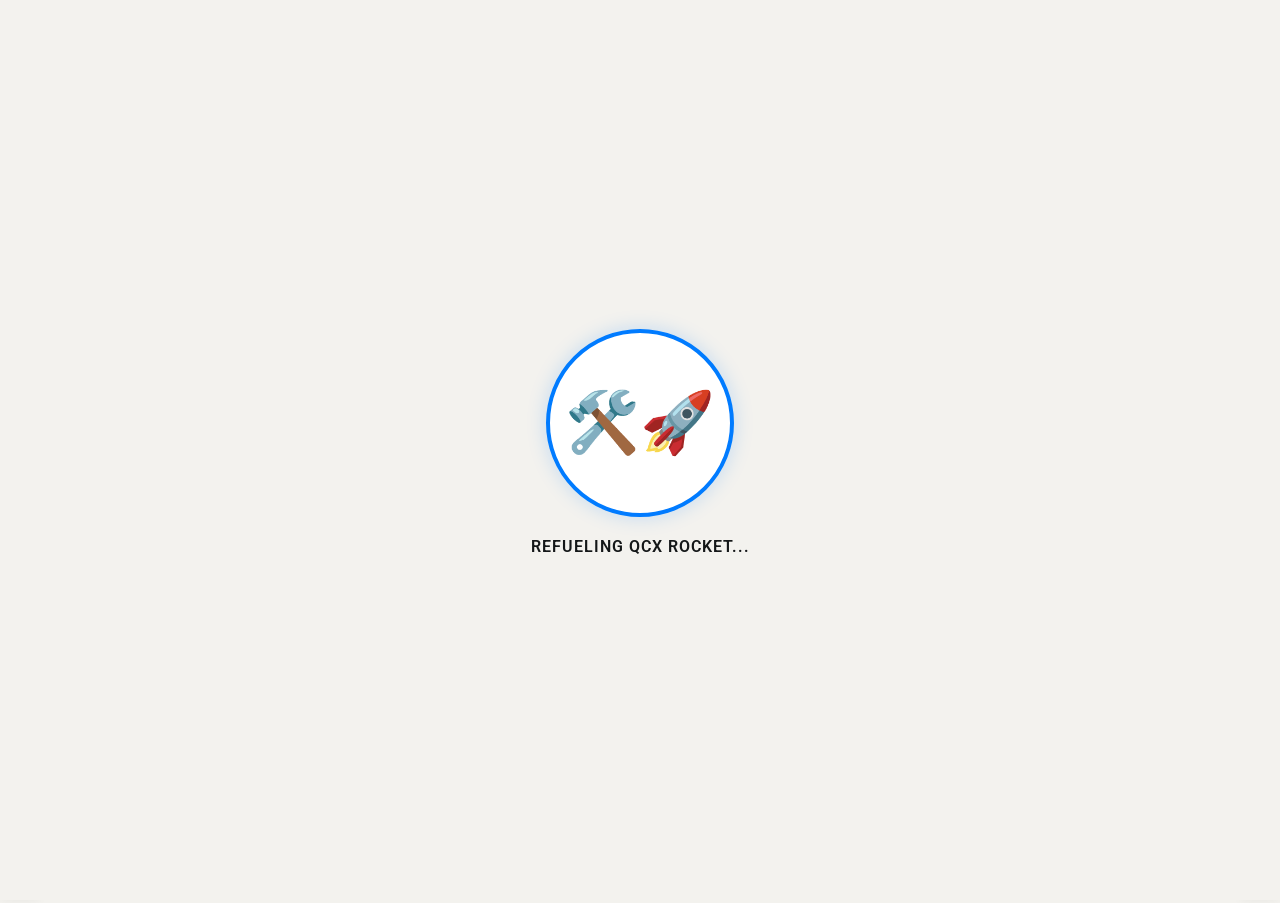
==== commit f95b6331: "fix(ARC-456): Forgot PIN explains dead links, blocks repeat sends, always lands on Update PIN - Read" ====
--- a/index.html
+++ b/index.html
@@ -1590,43 +1590,10 @@
 #picker-access-requests summary::-webkit-details-marker { display: none; }
 #picker-access-requests details[open] .picker-req-arrow { transform: rotate(90deg); }
 </style>
-<!-- ArcLab Design System components (StatusBadge etc.), copied unchanged, and
-     LaunchPad's design-system layer for the shell and Schedule (phase 2). -->
-<link rel="stylesheet" href="css/arclab-components.css">
-<link rel="stylesheet" href="css/launchpad-ds.css">
-<script src="arclab-components.js"></script>
 <!-- Phone layout (ARC-192): only applies on narrow screens. -->
 <link rel="stylesheet" href="css/launchpad-mobile.css" media="(max-width: 768px)">
 </head>
 <body>
-<!-- Line icons (design system: no emoji in product UI). Use as
-     <svg class="lp-icon"><use href="#i-NAME"></use></svg>. -->
-<svg width="0" height="0" style="position:absolute" aria-hidden="true" focusable="false">
-  <symbol id="i-calendar" viewBox="0 0 24 24"><rect x="3" y="4" width="18" height="18" rx="2"/><path d="M16 2v4M8 2v4M3 10h18"/></symbol>
-  <symbol id="i-clipboard" viewBox="0 0 24 24"><rect x="8" y="2" width="8" height="4" rx="1"/><path d="M16 4h2a2 2 0 0 1 2 2v14a2 2 0 0 1-2 2H6a2 2 0 0 1-2-2V6a2 2 0 0 1 2-2h2"/><path d="M9 14l2 2 4-4"/></symbol>
-  <symbol id="i-gantt" viewBox="0 0 24 24"><path d="M3 3v18h18"/><path d="M7 7h7M10 12h8M8 17h6"/></symbol>
-  <symbol id="i-shield" viewBox="0 0 24 24"><path d="M12 22s8-4 8-10V5l-8-3-8 3v7c0 6 8 10 8 10z"/><path d="M9 12l2 2 4-4"/></symbol>
-  <symbol id="i-file" viewBox="0 0 24 24"><path d="M14 2H6a2 2 0 0 0-2 2v16a2 2 0 0 0 2 2h12a2 2 0 0 0 2-2V8z"/><path d="M14 2v6h6M8 13h8M8 17h8"/></symbol>
-  <symbol id="i-tag" viewBox="0 0 24 24"><path d="M20.6 13.4l-7.2 7.2a2 2 0 0 1-2.8 0L2 12V2h10l8.6 8.6a2 2 0 0 1 0 2.8z"/><path d="M7 7h.01"/></symbol>
-  <symbol id="i-chart" viewBox="0 0 24 24"><path d="M3 3v18h18"/><path d="M8 17v-6M13 17V7M18 17v-4"/></symbol>
-  <symbol id="i-message" viewBox="0 0 24 24"><path d="M21 15a2 2 0 0 1-2 2H7l-4 4V5a2 2 0 0 1 2-2h14a2 2 0 0 1 2 2z"/></symbol>
-  <symbol id="i-zap" viewBox="0 0 24 24"><path d="M13 2L3 14h9l-1 8 10-12h-9l1-8z"/></symbol>
-  <symbol id="i-users" viewBox="0 0 24 24"><path d="M16 21v-2a4 4 0 0 0-4-4H6a4 4 0 0 0-4 4v2"/><circle cx="9" cy="7" r="4"/><path d="M22 21v-2a4 4 0 0 0-3-3.9M16 3.1a4 4 0 0 1 0 7.8"/></symbol>
-  <symbol id="i-switch" viewBox="0 0 24 24"><path d="M16 3h5v5M4 20L21 3M21 16v5h-5M15 15l6 6M4 4l5 5"/></symbol>
-  <symbol id="i-sliders" viewBox="0 0 24 24"><path d="M4 21v-7M4 10V3M12 21v-9M12 8V3M20 21v-5M20 12V3M1 14h6M9 8h6M17 16h6"/></symbol>
-  <symbol id="i-logout" viewBox="0 0 24 24"><path d="M9 21H5a2 2 0 0 1-2-2V5a2 2 0 0 1 2-2h4M16 17l5-5-5-5M21 12H9"/></symbol>
-  <symbol id="i-search" viewBox="0 0 24 24"><circle cx="11" cy="11" r="7"/><path d="M21 21l-4.3-4.3"/></symbol>
-  <symbol id="i-filter" viewBox="0 0 24 24"><path d="M22 3H2l8 9.5V19l4 2v-8.5L22 3z"/></symbol>
-  <symbol id="i-refresh" viewBox="0 0 24 24"><path d="M21 12a9 9 0 1 1-2.6-6.4L21 8"/><path d="M21 3v5h-5"/></symbol>
-  <symbol id="i-flame" viewBox="0 0 24 24"><path d="M8.5 14.5A2.5 2.5 0 0 0 11 12c0-1.4-.5-2-1-3-1.1-2.1-.2-4 2-6 .5 2.5 2 4.9 4 6.5 2 1.6 3 3.5 3 5.5a7 7 0 1 1-14 0c0-1.2.4-2.3 1-3a2.5 2.5 0 0 0 2.5 2.5z"/></symbol>
-  <symbol id="i-moon" viewBox="0 0 24 24"><path d="M21 12.8A9 9 0 1 1 11.2 3 7 7 0 0 0 21 12.8z"/></symbol>
-  <symbol id="i-sun" viewBox="0 0 24 24"><circle cx="12" cy="12" r="4"/><path d="M12 2v2M12 20v2M4.9 4.9l1.4 1.4M17.7 17.7l1.4 1.4M2 12h2M20 12h2M4.9 19.1l1.4-1.4M17.7 6.3l1.4-1.4"/></symbol>
-  <symbol id="i-x" viewBox="0 0 24 24"><path d="M18 6L6 18M6 6l12 12"/></symbol>
-  <symbol id="i-chevron-up" viewBox="0 0 24 24"><path d="M18 15l-6-6-6 6"/></symbol>
-  <symbol id="i-chevron-down" viewBox="0 0 24 24"><path d="M6 9l6 6 6-6"/></symbol>
-  <symbol id="i-check" viewBox="0 0 24 24"><path d="M20 6L9 17l-5-5"/></symbol>
-  <symbol id="i-alert" viewBox="0 0 24 24"><circle cx="12" cy="12" r="10"/><path d="M12 8v4M12 16h.01"/></symbol>
-</svg>
 <div class="header">
     
    <div class="header-left">
@@ -1636,12 +1603,14 @@
         <span onclick="openProjectPicker()" style="cursor: pointer;" title="Switch project">LaunchPad</span>
     </div>
     <div class="header-right">
-        <button id="dark-mode-toggle" class="view-btn" onclick="toggleDarkMode()" style="margin-right: 8px;" title="Dark mode" aria-label="Dark mode" aria-pressed="false"><svg class="lp-icon" aria-hidden="true"><use href="#i-moon"></use></svg></button>
+        <button id="dark-mode-toggle" class="view-btn" onclick="toggleDarkMode()" style="font-size: 18px; margin-right: 15px;" title="Toggle Dark Mode">
+        🌙
+    </button>
         
         <div id="schedule-header-controls" style="display: flex; gap: 8px;">
-            <button class="view-btn" onclick="switchView('view1', this)">Overall schedule</button>
-            <button class="view-btn active" onclick="switchView('view2', this)">1-week look-ahead</button>
-            <button class="view-btn" onclick="switchView('view3', this)">3-week look-ahead</button>
+            <button class="view-btn" onclick="switchView('view1', this)">Overall Schedule</button>
+            <button class="view-btn active" onclick="switchView('view2', this)">1 Week Look Ahead</button>
+            <button class="view-btn" onclick="switchView('view3', this)">3 Week Look Ahead</button>
         </div>
 
         <img id="alternate-header-img" src="https://lh3.googleusercontent.com/u/0/d/1Wy_ftXtce-UG5jV-5vwS80lV1yt7QTbG" alt="View Logo" style="display: none; height: 50px; object-fit: contain; margin-left: 15px;">
@@ -1650,49 +1619,49 @@
 
 <div id="sidebar">
     <div class="nav-item active" onclick="switchMainView('schedule', this)">
-        <span class="nav-icon"><svg class="lp-icon" aria-hidden="true"><use href="#i-calendar"></use></svg></span>
+        <span class="nav-icon">📅</span>
         <span class="nav-text">Schedule</span>
     </div>
 
         <div class="nav-item" onclick="switchMainView('equipment', this)">
-        <span class="nav-icon"><svg class="lp-icon" aria-hidden="true"><use href="#i-clipboard"></use></svg></span>
+        <span class="nav-icon">🏗️</span>
         <span class="nav-text">Equipment Tracker</span>
     </div>
 
         <div class="nav-item" onclick="switchMainView('bridge', this)">
-        <span class="nav-icon"><svg class="lp-icon" aria-hidden="true"><use href="#i-gantt"></use></svg></span>
+        <span class="nav-icon">🌉</span>
         <span class="nav-text">The Bridge</span>
     </div>
 
         <div class="nav-item" onclick="switchMainView('tamperseals', this)">
-        <span class="nav-icon"><svg class="lp-icon" aria-hidden="true"><use href="#i-shield"></use></svg></span>
+        <span class="nav-icon">🩹</span>
         <span class="nav-text">Tamper Seals</span>
     </div>
 
         <div id="nav-sealform" class="nav-item" style="display: none;" onclick="switchMainView('sealform', this)">
-        <span class="nav-icon"><svg class="lp-icon" aria-hidden="true"><use href="#i-file"></use></svg></span>
+        <span class="nav-icon">📋</span>
         <span class="nav-text">Seal Form</span>
     </div>
 
     <div class="nav-item" onclick="switchMainView('attributes', this)">
-        <span class="nav-icon"><svg class="lp-icon" aria-hidden="true"><use href="#i-tag"></use></svg></span>
+        <span class="nav-icon">🏷️</span>
         <span class="nav-text">Asset Attributes</span>
     </div>
 
     <div class="nav-item" onclick="switchMainView('dashboard', this)">
-        <span class="nav-icon"><svg class="lp-icon" aria-hidden="true"><use href="#i-chart"></use></svg></span>
+        <span class="nav-icon">📊</span>
         <span class="nav-text">Dashboard</span>
     </div>
 
     <!-- Hidden until turned on in Settings > Navigation Menu (ARC-199). -->
     <div id="nav-feedback" class="nav-item" style="display: none;" onclick="switchMainView('feedback', this)">
-        <span class="nav-icon"><svg class="lp-icon" aria-hidden="true"><use href="#i-message"></use></svg></span>
+        <span class="nav-icon">💬</span>
         <span class="nav-text">Feedback</span>
     </div>
 
     <!-- Hidden until turned on in Settings > Navigation Menu (ARC-237). -->
     <div id="nav-powerflow" class="nav-item" style="display: none;" onclick="switchMainView('powerflow', this)">
-        <span class="nav-icon"><svg class="lp-icon" aria-hidden="true"><use href="#i-zap"></use></svg></span>
+        <span class="nav-icon">⚡</span>
         <span class="nav-text">Power Flow</span>
     </div>
 
@@ -1700,16 +1669,16 @@
     <div style="margin-top: auto; width: 100%;">
         
         <div id="admin-share-btn" class="nav-item" style="display: none;" onclick="toggleAdminPanel()">
-            <span class="nav-icon"><svg class="lp-icon" aria-hidden="true"><use href="#i-users"></use></svg></span> <span class="nav-text">Manage access</span>
+            <span class="nav-icon" style="color: #01579b;">👤</span> <span class="nav-text">Manage Access</span>
         </div>
         <div class="nav-item" onclick="toggleSwitchProjectPopover(event)" style="position: relative;">
-            <span class="nav-icon"><svg class="lp-icon" aria-hidden="true"><use href="#i-switch"></use></svg></span> <span class="nav-text">Switch project</span>
+            <span class="nav-icon">🔀</span> <span class="nav-text">Switch Project</span>
         </div>
         <div id="nav-settings" class="nav-item" style="display: none;" onclick="openSettingsForCurrentView()">
-            <span class="nav-icon"><svg class="lp-icon" aria-hidden="true"><use href="#i-sliders"></use></svg></span> <span class="nav-text">Settings</span>
+            <span class="nav-icon" style="color: var(--neutrals-lightmode-light-mode-Textsecondary, #6a675f);">⚙️</span> <span class="nav-text">Settings</span>
         </div>
         <div class="nav-item" onclick="logout()" style="border-top: 1px solid var(--neutrals-lightmode-light-mode-Subtle, #e7e5df);">
-            <span class="nav-icon"><svg class="lp-icon" aria-hidden="true"><use href="#i-logout"></use></svg></span> <span class="nav-text">Log out</span>
+            <span class="nav-icon" style="color: #d32f2f;">🚪</span> <span class="nav-text" style="color: #d32f2f; font-weight: bold;">Logout</span>
         </div>
     </div>
 </div>
@@ -1717,41 +1686,42 @@
 <div id="filter-sidebar">
     
     <div id="filter-collapsed">
-        <span class="nav-icon"><svg class="lp-icon" aria-hidden="true"><use href="#i-filter"></use></svg></span>
-        <span class="filter-rail-label">Filters</span>
+        <span class="nav-icon" style="font-size: 16px; margin-bottom: 15px;">🔍</span>
+        <div style="display: flex; flex-direction: column; align-items: center; line-height: 1.2; font-size: 15px; font-weight: bold; color: #3c3939;">
+            <span>F</span><span>I</span><span>L</span><span>T</span><span>E</span><span>R</span>
+        </div>
     </div>
     
     <div id="filter-expanded">
         
         <div style="display: flex; align-items: center; padding: 15px; background: var(--neutrals-lightmode-light-mode-Page, #f3f2ee); border-bottom: 1px solid var(--neutrals-lightmode-light-mode-Subtle, #e7e5df);">
-            <span class="nav-icon" style="margin-right: 8px;"><svg class="lp-icon" aria-hidden="true"><use href="#i-filter"></use></svg></span>
-            <span class="filter-panel-title">Filters</span>
+            <span class="nav-icon" style="font-size: 16px; margin-right: 10px;">🔍</span>
+            <span style="font-size: 14px; font-weight: bold; color: var(--neutrals-lightmode-light-mode-Textsecondary, #6a675f); letter-spacing: 1px;">FILTER</span>
             <button id="mobile-filter-close" class="tool-btn mobile-only" onclick="toggleMobileFilters(false)">Done</button>
         </div>
         
         <div class="filter-content">
-            <button class="tool-btn" onclick="resetAllFilters()" style="width: 100%; margin-bottom: 16px;">
-                Reset all filters
+            <button onclick="resetAllFilters()" style="background: #d32f2f; color: white; border: none; padding: 10px; border-radius: 4px; cursor: pointer; font-weight: bold; margin-bottom: 15px; width: 100%; transition: background 0.2s;">
+                ✖ Reset All Filters
             </button>
             <div style="display: flex; flex-direction: column; gap: 8px; margin-bottom: 8px;">
-                <button class="tool-btn" onclick="orderChronologically()" title="Sort each day's lines by time">Order by time</button>
-                <button class="tool-btn" onclick="cleanStatusOnlyRows()" title="Wipes the Status cell on any row where every other column is blank — leftover from a row whose Activity/Asset were filled in (triggering a Status lookup) and later cleared, without Status itself ever getting cleared.">Clean</button>
-                <button class="tool-btn" onclick="openDeletedLines()" title="Deleted lines are kept. See them and put any back on the Schedule.">Deleted lines</button>
+                <button class="tool-btn" onclick="orderChronologically()" style="background: #ffffff; color: #fe8c0a; border-color: #fe8c0a; font-weight: bold;">Order</button>
+                <button class="tool-btn" onclick="cleanStatusOnlyRows()" style="background: #ffffff; color: var(--lp-action-hover, #276629); border-color: var(--lp-action-hover, #276629); font-weight: bold;" title="Wipes the Status cell on any row where every other column is blank — leftover from a row whose Activity/Asset were filled in (triggering a Status lookup) and later cleared, without Status itself ever getting cleared.">Clean</button>
+                <button class="tool-btn" onclick="openDeletedLines()" style="background: #ffffff; color: var(--neutrals-lightmode-light-mode-Textsecondary, #6a675f); border-color: var(--neutrals-lightmode-light-mode-Borderstrong, #b2aea4); font-weight: bold;" title="Deleted lines are kept. See them and put any back on the Schedule.">Deleted lines</button>
             </div>
-            <div class="search-container" style="display: flex; align-items: center; gap: 4px; background: var(--neutrals-lightmode-light-mode-Surface, #ffffff); border-radius: var(--radius\.md, 6px); padding: 0 4px 0 8px; margin-bottom: 16px; border: 1px solid var(--neutrals-lightmode-light-mode-Borderstrong, #b2aea4);">
-                    <svg class="lp-icon lp-icon--sm" aria-hidden="true"><use href="#i-search"></use></svg>
-                    <input type="text" id="app-search-input" placeholder="Search" aria-label="Search the Schedule" style="border: none; background: transparent; outline: none; padding: 8px 4px; min-width: 0; flex: 1; font-size: 14px;">
-                    <span id="search-count" style="font-size: 12px; color: var(--neutrals-lightmode-light-mode-Textsecondary, #6a675f); min-width: 24px;">0/0</span>
-                    <button onclick="navigateSearch(-1)" class="search-nav-btn" title="Previous match" aria-label="Previous match"><svg class="lp-icon lp-icon--sm" aria-hidden="true"><use href="#i-chevron-up"></use></svg></button>
-                    <button onclick="navigateSearch(1)" class="search-nav-btn" title="Next match" aria-label="Next match"><svg class="lp-icon lp-icon--sm" aria-hidden="true"><use href="#i-chevron-down"></use></svg></button>
+            <div class="search-container" style="display: inline-flex; align-items: center; background: var(--neutrals-lightmode-light-mode-Page, #f3f2ee); border-radius: 4px; padding: 2px 8px; margin-right: 18px; border: 1px solid var(--neutrals-lightmode-light-mode-Border, #d6d3cb);">
+                    <input type="text" id="app-search-input" placeholder="Find in data..." style="border: none; background: transparent; outline: none; padding: 14px; width: 100px; font-size: 13px;">
+                    <span id="search-count" style="font-size: 11px; color: var(--neutrals-lightmode-light-mode-Textsecondary, #6a675f); margin: 0 1px; min-width: 24px;">0/0</span>
+                    <button onclick="navigateSearch(-1)" class="search-nav-btn" style="background:none; border:none; cursor:pointer; padding: 0 1px;">▲</button>
+                    <button onclick="navigateSearch(1)" class="search-nav-btn" style="background:none; border:none; cursor:pointer; padding: 0 1px;">▼</button>
                 </div>
 
             <button id="my-activities-btn" class="place-filter-btn-vertical" onclick="toggleMyActivitiesFilter()" style="display: flex; align-items: center; gap: 8px; margin-bottom: 8px; padding: 10px;">
-                <span id="my-activities-check" aria-hidden="true">☐</span> My activities
+                <span id="my-activities-check" style="font-size: 15px; line-height: 1;">☐</span> My Activities
             </button>
 
             <button id="critical-path-filter-btn" class="place-filter-btn-vertical" onclick="toggleCriticalPathFilter()" style="display: flex; align-items: center; gap: 8px; margin-bottom: 25px; padding: 10px;" title="Only show activities currently on Bridge's critical path">
-                <span id="critical-path-filter-check" aria-hidden="true">☐</span> <svg class="lp-icon lp-icon--sm" aria-hidden="true"><use href="#i-flame"></use></svg> Critical path
+                <span id="critical-path-filter-check" style="font-size: 15px; line-height: 1;">☐</span> 🔥 Critical Path
             </button>
 
             <div id="vertical-places-filter-container"></div>
@@ -1770,25 +1740,25 @@
 </div>
     
 <div class="modal-overlay" id="schedule-config-modal" style="display: none; position: fixed; top:0; left:0; width:100%; height:100%; background:rgba(0,0,0,0.5); z-index:9999; align-items:center; justify-content:center;">
-    <div class="ds-modal" style="width: 1100px; max-width: 95vw; max-height: 90vh; overflow-y: auto;"> 
+    <div style="background: white; width: 1100px; max-height: 90vh; overflow-y: auto; padding: 30px; border-radius: 8px; box-shadow: 0 4px 20px rgba(0,0,0,0.2);"> 
         
         <div style="display: flex; gap: 30px; margin-bottom: 30px;">
             <div style="flex: 1;">
-                <h2 class="ds-section-title">Schedule layout</h2>
+                <h2 style="margin-top:0; color: var(--neutrals-lightmode-light-mode-Textprimary, #141718);">Schedule Layout</h2>
                 <p style="font-size:12px; color:var(--neutrals-lightmode-light-mode-Textsecondary, #6a675f);">Drag to reorder, check to show/hide, or click a name to edit.</p>
                 <div id="schedule-col-list" style="display: flex; flex-direction: column; gap: 8px;">
                     </div>
             </div>
 
             <div style="flex: 1.2; border-left: 1px solid var(--neutrals-lightmode-light-mode-Border, #d6d3cb); padding-left: 30px;">
-                <h2 class="ds-section-title">System data</h2>
+                <h2 style="color: var(--lp-action, #2f7a31); margin-top: 0;">System Data</h2>
                 <p style="font-size:12px; color:var(--neutrals-lightmode-light-mode-Textsecondary, #6a675f);">Manage dropdown options and categories across the system.</p>
                 <div id="settings-container"></div>
             </div>
         </div>
 
         <div style="border-top: 1px solid var(--neutrals-lightmode-light-mode-Border, #d6d3cb); padding-top: 20px; margin-bottom: 30px;">
-            <h2 class="ds-section-title">Navigation menu</h2>
+            <h2 style="color: var(--neutrals-lightmode-light-mode-Textprimary, #141718); margin: 0;">Navigation Menu</h2>
             <p style="font-size:12px; color:var(--neutrals-lightmode-light-mode-Textsecondary, #6a675f); margin-bottom: 15px;">Select which modules are available on the left sidebar.</p>
             <div style="display: flex; flex-wrap: wrap; gap: 12px 20px; font-size: 14px; color: var(--neutrals-lightmode-light-mode-Textprimary, #141718);">
                 <label style="display:flex; align-items:center; cursor:pointer;"><input type="checkbox" id="cfg-nav-schedule" style="margin-right:8px; transform:scale(1.2);"> Schedule</label>
@@ -1805,7 +1775,7 @@
 
         <!-- The Bridge (ARC-348): features inside The Bridge, each off until an admin turns it on. -->
         <div style="border-top: 1px solid var(--neutrals-lightmode-light-mode-Border, #d6d3cb); padding-top: 20px; margin-bottom: 30px;">
-            <h2 class="ds-section-title">The Bridge</h2>
+            <h2 style="color: var(--neutrals-lightmode-light-mode-Textprimary, #141718); margin: 0;">The Bridge</h2>
             <p style="font-size:12px; color:var(--neutrals-lightmode-light-mode-Textsecondary, #6a675f); margin-bottom: 15px;">Turn on extra features inside The Bridge for this project.</p>
             <label style="display:flex; align-items:flex-start; gap:8px; cursor:pointer; font-size: 14px; color: var(--neutrals-lightmode-light-mode-Textprimary, #141718);">
                 <input type="checkbox" id="cfg-bridge-milestones" style="margin:3px 0 0 0; transform:scale(1.2);">
@@ -1817,52 +1787,52 @@
         <div id="owner-copy-settings" style="display: none; border-top: 1px solid var(--neutrals-lightmode-light-mode-Border, #d6d3cb); padding-top: 20px; margin-bottom: 30px;"></div>
 
         <div style="border-top: 1px solid var(--neutrals-lightmode-light-mode-Border, #d6d3cb); padding-top: 20px; margin-bottom: 30px;">
-            <h2 class="ds-section-title">Equivalent activity statuses</h2>
+            <h2 style="color: var(--neutrals-lightmode-light-mode-Textprimary, #141718); margin: 0;">Equivalent Activity Statuses</h2>
             <p style="font-size:12px; color:var(--neutrals-lightmode-light-mode-Textsecondary, #6a675f); margin-bottom: 15px;">Select which Activity Types apply to each Phase.</p>
             
             <div style="display: flex; gap: 20px;">
                 <div style="flex: 1; background: var(--neutrals-lightmode-light-mode-Page, #f3f2ee); padding: 15px; border-radius: 6px; border: 1px solid var(--neutrals-lightmode-light-mode-Border, #d6d3cb);">
-                    <h3 class="ds-subsection-title">L2 activities</h3>
+                    <h3 style="margin-top: 0; font-size: 14px; color: var(--lp-action, #2f7a31); border-bottom: 1px solid var(--neutrals-lightmode-light-mode-Borderstrong, #b2aea4); padding-bottom: 5px;">L2 Activities</h3>
                     <div id="eq-act-L2-list" style="max-height: 120px; overflow-y: auto; background: white; border: 1px solid var(--neutrals-lightmode-light-mode-Subtle, #e7e5df); border-radius: 4px; padding: 5px;"></div>
                 </div>
                 <div style="flex: 1; background: var(--neutrals-lightmode-light-mode-Page, #f3f2ee); padding: 15px; border-radius: 6px; border: 1px solid var(--neutrals-lightmode-light-mode-Border, #d6d3cb);">
-                    <h3 class="ds-subsection-title">L3 activities</h3>
+                    <h3 style="margin-top: 0; font-size: 14px; color: var(--lp-action, #2f7a31); border-bottom: 1px solid var(--neutrals-lightmode-light-mode-Borderstrong, #b2aea4); padding-bottom: 5px;">L3 Activities</h3>
                     <div id="eq-act-L3-list" style="max-height: 120px; overflow-y: auto; background: white; border: 1px solid var(--neutrals-lightmode-light-mode-Subtle, #e7e5df); border-radius: 4px; padding: 5px;"></div>
                 </div>
                 <div style="flex: 1; background: var(--neutrals-lightmode-light-mode-Page, #f3f2ee); padding: 15px; border-radius: 6px; border: 1px solid var(--neutrals-lightmode-light-mode-Border, #d6d3cb);">
-                    <h3 class="ds-subsection-title">L4 activities</h3>
+                    <h3 style="margin-top: 0; font-size: 14px; color: var(--lp-action, #2f7a31); border-bottom: 1px solid var(--neutrals-lightmode-light-mode-Borderstrong, #b2aea4); padding-bottom: 5px;">L4 Activities</h3>
                     <div id="eq-act-L4-list" style="max-height: 120px; overflow-y: auto; background: white; border: 1px solid var(--neutrals-lightmode-light-mode-Subtle, #e7e5df); border-radius: 4px; padding: 5px;"></div>
                 </div>
             </div>
         </div>
 
         <div style="border-top: 1px solid var(--neutrals-lightmode-light-mode-Border, #d6d3cb); padding-top: 20px; margin-bottom: 30px;">
-            <h2 class="ds-section-title">Reschedule trigger results</h2>
+            <h2 style="color: var(--neutrals-lightmode-light-mode-Textprimary, #141718); margin: 0;">Reschedule Trigger Results</h2>
             <p style="font-size:12px; color:var(--neutrals-lightmode-light-mode-Textsecondary, #6a675f); margin-bottom: 15px;">When a user picks one of these Results on a Schedule row, they'll be prompted to create that activity again on a new date (the original row is left as-is).</p>
             <div id="reschedule-trigger-list" style="display: flex; flex-wrap: wrap; gap: 10px; background: var(--neutrals-lightmode-light-mode-Page, #f3f2ee); padding: 15px; border-radius: 6px; border: 1px solid var(--neutrals-lightmode-light-mode-Border, #d6d3cb); max-height: 150px; overflow-y: auto;"></div>
         </div>
 
         <div style="border-top: 1px solid var(--neutrals-lightmode-light-mode-Border, #d6d3cb); padding-top: 20px; margin-bottom: 30px;">
-            <h2 class="ds-section-title">Included days</h2>
+            <h2 style="color: var(--neutrals-lightmode-light-mode-Textprimary, #141718); margin: 0;">Included Days</h2>
             <p style="font-size:12px; color:var(--neutrals-lightmode-light-mode-Textsecondary, #6a675f); margin-bottom: 15px;">Which days of the week are active schedule days for this project. Unchecked days are greyed out and unselectable in The Bridge, can't be picked when moving/rescheduling an activity in Schedule, and are skipped by Bridge's automatic downstream-move cascade.</p>
             <div id="included-days-list" style="display: flex; gap: 14px; background: var(--neutrals-lightmode-light-mode-Page, #f3f2ee); padding: 15px; border-radius: 6px; border: 1px solid var(--neutrals-lightmode-light-mode-Border, #d6d3cb); flex-wrap: wrap;"></div>
         </div>
 
         <div style="border-top: 1px solid var(--neutrals-lightmode-light-mode-Border, #d6d3cb); padding-top: 20px; margin-bottom: 30px;">
-            <h2 class="ds-section-title">Blackout dates</h2>
+            <h2 style="color: var(--neutrals-lightmode-light-mode-Textprimary, #141718); margin: 0;">Blackout Dates</h2>
             <p style="font-size:12px; color:var(--neutrals-lightmode-light-mode-Textsecondary, #6a675f); margin-bottom: 15px;">Specific one-off dates that aren't active schedule days — holidays, planned shutdowns, etc. — on top of the recurring Included Days pattern above.</p>
             <div style="display:flex; gap:10px; margin-bottom:12px;">
                 <input type="date" id="blackout-date-input" style="padding:8px; border:1px solid var(--neutrals-lightmode-light-mode-Borderstrong, #b2aea4); border-radius:4px; font-size:13px;">
-                <button type="button" class="tool-btn" onclick="addBlackoutDate()">Add date</button>
+                <button onclick="addBlackoutDate()" style="padding: 6px 14px; cursor: pointer; border: 1px dashed var(--lp-action, #2f7a31); background: white; color: var(--lp-action, #2f7a31); border-radius:4px;">+ Add Date</button>
             </div>
             <div id="blackout-dates-list" style="display: flex; flex-wrap: wrap; gap: 10px; background: var(--neutrals-lightmode-light-mode-Page, #f3f2ee); padding: 15px; border-radius: 6px; border: 1px solid var(--neutrals-lightmode-light-mode-Border, #d6d3cb); min-height: 20px;"></div>
         </div>
 
         <div style="border-top: 1px solid var(--neutrals-lightmode-light-mode-Border, #d6d3cb); padding-top: 20px; margin-bottom: 30px;">
-            <h2 class="ds-section-title">Status refresh schedule</h2>
+            <h2 style="color: var(--neutrals-lightmode-light-mode-Textprimary, #141718); margin: 0;">Status Refresh Schedule</h2>
             <p style="font-size:12px; color:var(--neutrals-lightmode-light-mode-Textsecondary, #6a675f); margin-bottom: 15px;">Times of day (in the chosen time zone) at which every occupied row's Status column is fully repopulated, not just the rolling 7-day window already kept current in the background. Requires at least one browser tab with this project open at that time — there is no server-side schedule behind this.</p>
             <div style="display:flex; align-items:center; gap:10px; margin-bottom:12px; flex-wrap:wrap;">
-                <label style="font-size:14px; color:var(--neutrals-lightmode-light-mode-Textprimary, #141718); font-weight:600;">Time zone
+                <label style="font-size:12.5px; color:var(--neutrals-lightmode-light-mode-Textsecondary, #6a675f); font-weight:600;">Time Zone
                     <select id="status-refresh-timezone" style="padding:7px; border:1px solid var(--neutrals-lightmode-light-mode-Borderstrong, #b2aea4); border-radius:4px; font-size:13px; margin-left:6px;">
                         <option value="America/New_York">Eastern (America/New_York)</option>
                         <option value="America/Chicago">Central (America/Chicago)</option>
@@ -1875,25 +1845,25 @@
                     </select>
                 </label>
                 <input type="time" id="status-refresh-time-input" style="padding:8px; border:1px solid var(--neutrals-lightmode-light-mode-Borderstrong, #b2aea4); border-radius:4px; font-size:13px;">
-                <button type="button" class="tool-btn" onclick="addStatusRefreshTime()">Add time</button>
+                <button onclick="addStatusRefreshTime()" style="padding: 6px 14px; cursor: pointer; border: 1px dashed var(--lp-action, #2f7a31); background: white; color: var(--lp-action, #2f7a31); border-radius:4px;">+ Add Time</button>
             </div>
             <div id="status-refresh-times-list" style="display: flex; flex-wrap: wrap; gap: 10px; background: var(--neutrals-lightmode-light-mode-Page, #f3f2ee); padding: 15px; border-radius: 6px; border: 1px solid var(--neutrals-lightmode-light-mode-Border, #d6d3cb); min-height: 20px;"></div>
         </div>
 
         <div style="border-top: 1px solid var(--neutrals-lightmode-light-mode-Border, #d6d3cb); padding-top: 20px; margin-bottom: 30px;">
-            <h2 class="ds-section-title">Status badges</h2>
-            <p style="font-size:12px; color:var(--neutrals-lightmode-light-mode-Textsecondary, #6a675f); margin-bottom: 15px;">The badge the Status and Result columns show for matching keywords. Rules are checked top to bottom and the first match wins. "Default" covers anything no rule above it matches. Other columns show plain text.</p>
+            <h2 style="color: var(--neutrals-lightmode-light-mode-Textprimary, #141718); margin: 0;">Status Colors</h2>
+            <p style="font-size:12px; color:var(--neutrals-lightmode-light-mode-Textsecondary, #6a675f); margin-bottom: 15px;">Colors Status/Result cells use for matching keywords, checked top to bottom — the first rule whose keywords match wins. "Default" covers anything that doesn't match a rule above it.</p>
             <div id="status-color-rules-list" style="display:flex; flex-direction:column; gap:8px; margin-bottom:10px;"></div>
-            <button type="button" class="tool-btn" onclick="addStatusColorRule()">Add rule</button>
+            <button onclick="addStatusColorRule()" style="padding: 5px 10px; cursor: pointer; border: 1px dashed var(--lp-action, #2f7a31); background: white; color: var(--lp-action, #2f7a31);">+ Add Rule</button>
         </div>
 
         <div style="border-top: 1px solid var(--neutrals-lightmode-light-mode-Border, #d6d3cb); padding-top: 20px;">
             <div style="display: flex; justify-content: space-between; align-items: center;">
                 <div>
-                    <h2 class="ds-section-title">Phase rules</h2>
-                    <p style="font-size:12px; color:var(--neutrals-lightmode-light-mode-Textsecondary, #6a675f);">Read from and saved to the project's Google Sheet.</p>
+                    <h2 style="color: var(--neutrals-lightmode-light-mode-Textprimary, #141718); margin: 0;">Phase Rules LP</h2>
+                    <p style="font-size:12px; color:var(--neutrals-lightmode-light-mode-Textsecondary, #6a675f);">Read and Write directly to your Google Sheet.</p>
                 </div>
-                <button type="button" class="tool-btn" onclick="loadPhaseRules()"><svg class="lp-icon lp-icon--sm" aria-hidden="true"><use href="#i-refresh"></use></svg> Refresh rules</button>
+                <button onclick="loadPhaseRules()" style="padding: 6px 12px; background: #0c44fa; color: white; border: none; border-radius: 4px; cursor: pointer;">🔄 Refresh Rules</button>
             </div>
             
             <div style="overflow-x: auto; margin-top: 15px; border: 1px solid var(--neutrals-lightmode-light-mode-Subtle, #e7e5df); max-height: 300px; overflow-y: auto;">
@@ -1907,36 +1877,35 @@
                     </tbody>
                 </table>
             </div>
-            <button type="button" class="tool-btn" onclick="addPhaseRuleRow()" style="margin-top: 8px;">Add rule</button>
+            <button onclick="addPhaseRuleRow()" style="margin-top: 10px; padding: 5px 10px; cursor: pointer; border: 1px dashed var(--lp-action, #2f7a31); background: white; color: var(--lp-action, #2f7a31);">+ Add Rule</button>
         </div>
 
         <div style="display: flex; justify-content: space-between; align-items: center; border-top: 1px solid var(--neutrals-lightmode-light-mode-Subtle, #e7e5df); padding-top: 20px; margin-top: 20px;">
-            <button type="button" class="tool-btn" onclick="enterLayoutEditMode()">Change column widths</button>
-            <div style="display: flex; gap: 8px;">
-                <button type="button" class="tool-btn" onclick="document.getElementById('schedule-config-modal').style.display='none'">Cancel</button>
-                <button type="button" class="tool-btn btn-primary" onclick="saveAllSettings(this)">Save settings</button>
+            <button onclick="enterLayoutEditMode()" style="padding: 8px 15px; background: #0c44fa; color: white; cursor: pointer; border: none; border-radius: 4px; font-weight: bold;">Change Layout</button>
+            <div style="display: flex; gap: 10px;">
+                <button onclick="document.getElementById('schedule-config-modal').style.display='none'" style="padding: 8px 15px; cursor: pointer; background: var(--neutrals-lightmode-light-mode-Page, #f3f2ee); border: 1px solid var(--neutrals-lightmode-light-mode-Borderstrong, #b2aea4); border-radius: 4px; font-weight: bold; color: var(--neutrals-lightmode-light-mode-Textsecondary, #6a675f);">Cancel</button>
+                <button onclick="saveAllSettings(this)" style="padding: 8px 15px; background: var(--lp-action, #2f7a31); color: white; cursor: pointer; border: none; border-radius: 4px; font-weight: bold;">Save All Settings</button>
             </div>
         </div>
     </div>
 </div>
 
 <div id="reschedule-modal" style="display: none; position: fixed; top: 0; left: 0; width: 100%; height: 100%; background: rgba(0,0,0,0.6); z-index: 10000; align-items: center; justify-content: center;">
-    <div class="ds-modal" style="width: 420px; max-width: 95%;">
-        <h3 class="ds-modal-title">Reschedule activity</h3>
+    <div style="background: white; width: 380px; max-width: 95%; border-radius: 8px; box-shadow: 0 4px 20px rgba(0,0,0,0.2); padding: 25px;">
+        <h3 style="margin-top: 0; color: var(--neutrals-lightmode-light-mode-Textprimary, #141718);">Reschedule Activity</h3>
         <p style="font-size: 13px; color: var(--neutrals-lightmode-light-mode-Textsecondary, #6a675f); margin-bottom: 15px;">This Result flags a reschedule. The original row is left as-is — pick a new date to schedule this activity again.</p>
-        <div style="background: var(--neutrals-lightmode-light-mode-Page, #f3f2ee); border: 1px solid var(--neutrals-lightmode-light-mode-Border, #d6d3cb); border-radius: var(--radius\.lg, 8px); padding: 12px; margin-bottom: 16px; font-size: 14px;">
+        <div style="background: var(--neutrals-lightmode-light-mode-Page, #f3f2ee); border: 1px solid var(--neutrals-lightmode-light-mode-Subtle, #e7e5df); border-radius: 6px; padding: 10px 12px; margin-bottom: 15px; font-size: 13px;">
             <div><strong>Activity:</strong> <span id="reschedule-modal-activity"></span></div>
             <div><strong>Asset:</strong> <span id="reschedule-modal-asset"></span></div>
         </div>
-        <label for="reschedule-new-date" style="display: block; font-size: 14px; font-weight: 600; color: var(--neutrals-lightmode-light-mode-Textprimary, #141718); margin-bottom: 8px;">New date</label>
-        <input type="date" id="reschedule-new-date" class="ds-input" oninput="onRescheduleDateChanged()" style="width: 100%; margin-bottom: 16px;">
-        <!-- Info banner (Petrol-tint role, LaunchPad action tint). -->
-        <div id="reschedule-preview" class="ds-banner" style="display: none; max-height: 160px; overflow-y: auto;"></div>
-        <!-- Milestones this move pushes past their date (ARC-451); only when Bridge Milestones is on. Failure badge colours. -->
-        <div id="reschedule-milestone-impact" class="ds-banner ds-banner--failure" role="alert" style="display: none; max-height: 160px; overflow-y: auto;"></div>
-        <div style="display: flex; justify-content: flex-end; gap: 8px;">
-            <button type="button" class="tool-btn" onclick="closeRescheduleModal()">Cancel</button>
-            <button type="button" id="reschedule-confirm-btn" class="tool-btn btn-primary" onclick="confirmReschedule()" disabled style="opacity: 0.5; cursor: not-allowed;">Schedule it</button>
+        <label style="display: block; font-size: 12px; font-weight: bold; color: var(--neutrals-lightmode-light-mode-Textsecondary, #6a675f); margin-bottom: 5px;">New Date</label>
+        <input type="date" id="reschedule-new-date" oninput="onRescheduleDateChanged()" style="width: 100%; padding: 8px; border: 1px solid var(--neutrals-lightmode-light-mode-Borderstrong, #b2aea4); border-radius: 4px; box-sizing: border-box; margin-bottom: 12px;">
+        <div id="reschedule-preview" style="font-size: 12.5px; color: var(--neutrals-lightmode-light-mode-Textsecondary, #6a675f); background: #fffde7; border: 1px solid #fff59d; border-radius: 6px; padding: 10px 12px; margin-bottom: 15px; display: none; max-height: 160px; overflow-y: auto;"></div>
+        <!-- Milestones this move pushes past their date (ARC-451); only when Bridge Milestones is on. -->
+        <div id="reschedule-milestone-impact" role="alert" style="font-size: 12.5px; color: #7f1d17; background: #fdecea; border: 1px solid #e57373; border-radius: 6px; padding: 10px 12px; margin-bottom: 15px; display: none; max-height: 160px; overflow-y: auto;"></div>
+        <div style="display: flex; justify-content: flex-end; gap: 10px;">
+            <button onclick="closeRescheduleModal()" style="padding: 8px 15px; cursor: pointer; background: var(--neutrals-lightmode-light-mode-Page, #f3f2ee); border: 1px solid var(--neutrals-lightmode-light-mode-Borderstrong, #b2aea4); border-radius: 4px; font-weight: bold; color: var(--neutrals-lightmode-light-mode-Textsecondary, #6a675f);">Cancel</button>
+            <button id="reschedule-confirm-btn" onclick="confirmReschedule()" disabled style="padding: 8px 15px; background: var(--lp-action, #2f7a31); color: white; cursor: pointer; border: none; border-radius: 4px; font-weight: bold; opacity: 0.5; cursor: not-allowed;">Schedule It</button>
         </div>
     </div>
 </div>
@@ -2123,15 +2092,15 @@
 
         <div class="subheader">
             <div class="subheader-item">
-                <button class="tool-btn mobile-only" id="mobile-filter-btn" onclick="toggleMobileFilters(true)"><svg class="lp-icon lp-icon--sm" aria-hidden="true"><use href="#i-filter"></use></svg> Filters</button>
-                <button class="tool-btn" id="btn-expand-weeks" onclick="expandAllWeeks()">Expand weeks</button>
-                <button class="tool-btn" id="btn-expand-days" onclick="expandAllDays()">Expand days</button>
-                <button class="tool-btn" id="btn-reset" onclick="collapseEverything()">Collapse all</button>
-                <button id="ready-activities-btn" class="tool-btn" onclick="toggleReadyActivities()">
-                    Ready activities
+                <button class="tool-btn mobile-only" id="mobile-filter-btn" onclick="toggleMobileFilters(true)">🔍 Filters</button>
+                <button class="tool-btn" id="btn-expand-weeks" onclick="expandAllWeeks()">Expand Weeks</button>
+                <button class="tool-btn" id="btn-expand-days" onclick="expandAllDays()">Expand Days</button>
+                <button class="tool-btn" id="btn-reset" onclick="collapseEverything()">Collapse All</button>
+                <button id="ready-activities-btn" class="tool-btn" onclick="toggleReadyActivities()" style="background: #ffffff; color: #0c44fa; border-color: #0c44fa; display: inline-flex; align-items: center; gap: 8px;">
+                    Ready Activities
                 </button>
-                <button id="batch-add-btn" class="tool-btn" onclick="openBatchAddModal()">
-                    Batch add
+                <button id="batch-add-btn" class="tool-btn" onclick="openBatchAddModal()" style="background: #ffffff; color: #9c27b0; border-color: #9c27b0; display: inline-flex; align-items: center; gap: 8px; margin-left: 5px;">
+                    Batch Add
                 </button>
                 <label class="cal-toggle" title="Show each week as a calendar">
                     <input type="checkbox" id="calendar-view-checkbox" onchange="setScheduleCalendarMode(this.checked)">
@@ -2145,20 +2114,20 @@
 
             <div class="subheader-item" style="display: flex; align-items: center; gap: 10px;">
                 <div id="bulk-actions-container" style="display: none; align-items: center; gap: 8px;">
-                    <span id="selected-count-label">0 selected</span>
-                    <button type="button" class="bulk-btn" onclick="openBulkDateModal('move')">Move to</button>
-                    <span class="bulk-sep" aria-hidden="true">·</span>
-                    <button type="button" class="bulk-btn" onclick="openBulkDateModal('duplicate')">Duplicate and move</button>
-                    <span class="bulk-sep" aria-hidden="true">·</span>
-                    <button type="button" class="bulk-btn" onclick="bulkDelete()">Delete</button>
-                    <button type="button" class="bulk-btn" onclick="uncheckAll()" style="margin-left: 12px;">Clear</button>
+                    <span id="selected-count-label" style="font-size: 13px; font-weight: bold; color: #d32f2f;">0 Selected</span>
+                    <button class="tool-btn" onclick="openBulkDateModal('move')" style="background: #fbc02d; color: var(--neutrals-lightmode-light-mode-Textprimary, #141718); border-color: #fbc02d;">Move to</button>
+                    <button class="tool-btn" onclick="openBulkDateModal('duplicate')" style="background: #f57f17; color: white; border-color: #f57f17;">Duplicate & Move</button>
+                    
+                    <button class="tool-btn" onclick="bulkDelete()" style="background: #d32f2f; color: white; border-color: #d32f2f;">Delete</button>
+                    
+                    <button class="tool-btn" onclick="uncheckAll()" style="background: var(--neutrals-lightmode-light-mode-Border, #d6d3cb); color: var(--neutrals-lightmode-light-mode-Textprimary, #141718); border-color: var(--neutrals-lightmode-light-mode-Borderstrong, #b2aea4);">Cancel</button>
                 </div>
                 <span id="saveIndicator">Saved</span>
                 
                 <!-- NEW: Refresh Button -->
-                <button class="tool-btn" onclick="refreshScheduleData(this)" title="Reload the Schedule and Status from the project's data"><svg class="lp-icon lp-icon--sm" aria-hidden="true"><use href="#i-refresh"></use></svg> Refresh</button>
-
-                <button class="tool-btn" onclick="exportToPDF()" title="Export the Schedule as a PDF"><svg class="lp-icon lp-icon--sm" aria-hidden="true"><use href="#i-file"></use></svg> PDF</button>
+                <button class="tool-btn" onclick="refreshScheduleData(this)" style="background: var(--lp-action-tint, #eaf6ea); color: var(--lp-action, #2f7a31); border-color: var(--lp-action, #2f7a31); margin-left: 5px; font-weight: bold;" title="Sync Data">🔄 Refresh</button>
+                
+                <button class="tool-btn" onclick="exportToPDF()" style="background: #ffffff; color: #d6281c; border-color: #d6281c; margin-left: 5px; font-weight: bold;">PDF</button>
             </div>
         </div>
 
@@ -2177,19 +2146,21 @@
                     <div id="cal-edit-title" class="cal-edit-title"></div>
                     <div id="cal-edit-date" class="cal-edit-date"></div>
                 </div>
-                <button class="cal-edit-close" onclick="closeCalEditPanel()" title="Close" aria-label="Close"><svg class="lp-icon" aria-hidden="true"><use href="#i-x"></use></svg></button>
+                <button class="cal-edit-close" onclick="closeCalEditPanel()" title="Close">✕</button>
             </div>
             <div id="cal-edit-body" class="cal-edit-body"></div>
             <div class="cal-edit-foot">
                 <button class="tool-btn" onclick="showCalEditRowInList()">Show in list</button>
-                <button class="tool-btn btn-primary" onclick="closeCalEditPanel()">Done</button>
+                <button class="tool-btn" onclick="closeCalEditPanel()" style="background: var(--lp-action, #2f7a31); color: white; border-color: var(--lp-action, #2f7a31);">Done</button>
             </div>
         </div>
 
     </div> </div> <div id="loading-overlay">
     <div id="loading-spinner-section" style="text-align: center;">
-        <div class="lp-loading-spinner" role="status" aria-label="Loading"></div>
-        <p class="loading-text">Loading LaunchPad…</p>
+        <div class="ship-circle">
+            <span class="rocket">🛠️🚀</span>
+        </div>
+        <p class="loading-text">Refueling QCx Rocket...</p>
     </div>
     <div id="admin-grant-prompt" class="card" style="display: none; max-width: 400px; margin: 100px auto; text-align: center; padding: 30px; border-top: 5px solid var(--lp-action, #2f7a31);">
     <h2 style="color: var(--lp-action, #2f7a31); margin-top: 0;">Grant Access?</h2>
@@ -2260,7 +2231,7 @@
         <div style="margin-top: 20px; font-size: 14px; display: flex; justify-content: center; gap: 20px;">
             <a href="javascript:void(0)" id="auth-toggle-link" onclick="toggleAuthMode()" style="color: var(--lp-action, #2f7a31); text-decoration: none; font-weight: 600;">First time? Create your PIN</a>
             <span style="color: #d33b3b;">|</span>
-            <a href="javascript:void(0)" onclick="handleForgotPin()" style="color: #e53737; text-decoration: none;">Forgot PIN?</a>
+            <a href="javascript:void(0)" id="forgot-pin-link" onclick="handleForgotPin()" style="color: #e53737; text-decoration: none;">Forgot PIN?</a>
         </div>
     </div>
 
@@ -2656,51 +2627,12 @@
 // recolored) — it's what every cell that matches nothing above gets,
 // the same role the old hardcoded light-blue fallback played.
 const defaultStatusColorRules = [
-    { id: 'green', label: 'Green', keywords: ['high', 'pass', ' 4', 'ready', 'completed', 'closed', 'clear'], bg: '#c8e6c9', fg: '#1b5e20', badge: 'success' },
-    { id: 'yellow', label: 'Yellow', keywords: ['med', 'hold', ' 2', 'progress', 'pending', 'checking'], bg: '#fff9c4', fg: '#f57f17', badge: 'inProgress' },
-    { id: 'red', label: 'Red', keywords: ['open', 'fail', 'incomplete', 'issue', 'rejected'], bg: '#ffcdd2', fg: '#b71c1c', badge: 'failure' },
-    { id: 'default', label: 'Default', keywords: [], bg: '#e1f5fe', fg: '#01579b', badge: '' }
+    { id: 'green', label: 'Green', keywords: ['high', 'pass', ' 4', 'ready', 'completed', 'closed', 'clear'], bg: '#c8e6c9', fg: '#1b5e20' },
+    { id: 'yellow', label: 'Yellow', keywords: ['med', 'hold', ' 2', 'progress', 'pending', 'checking'], bg: '#fff9c4', fg: '#f57f17' },
+    { id: 'red', label: 'Red', keywords: ['open', 'fail', 'incomplete', 'issue', 'rejected'], bg: '#ffcdd2', fg: '#b71c1c' },
+    { id: 'default', label: 'Default', keywords: [], bg: '#e1f5fe', fg: '#01579b' }
 ];
 let statusColorRules = defaultStatusColorRules.map(r => ({ ...r, keywords: [...r.keywords] }));
-
-// ArcLab Design System (phase 2): Status and Result show a StatusBadge, so
-// each rule now names one of the design system's eight states instead of a
-// fill colour. '' means plain text (no badge). Rules saved before this
-// change have only bg/fg; statusRuleBadge() picks the nearest state from the
-// colour until an admin saves the rule with a state. bg/fg stay in the saved
-// rule untouched.
-const STATUS_BADGE_STATES = [
-    ['', 'No badge (plain text)'],
-    ['success', 'Success'],
-    ['inProgress', 'In progress'],
-    ['partial', 'Partial'],
-    ['notStarted', 'Not started'],
-    ['failure', 'Failure'],
-    ['closed', 'Closed'],
-    ['draft', 'Draft'],
-    ['removed', 'Removed']
-];
-function badgeFromColor(hex) {
-    const m = /^#?([0-9a-f]{6})$/i.exec(String(hex || '').trim());
-    if (!m) return '';
-    const n = parseInt(m[1], 16), r = (n >> 16) / 255, g = ((n >> 8) & 255) / 255, b = (n & 255) / 255;
-    const max = Math.max(r, g, b), min = Math.min(r, g, b), d = max - min;
-    if (d < 0.08) return 'notStarted'; // grey
-    let h = max === r ? ((g - b) / d) % 6 : max === g ? (b - r) / d + 2 : (r - g) / d + 4;
-    h = (h * 60 + 360) % 360;
-    if (h < 20 || h >= 330) return 'failure';
-    if (h < 70) return 'inProgress';
-    if (h < 170) return 'success';
-    if (h < 260) return 'partial';
-    return 'draft';
-}
-function statusRuleBadge(rule) {
-    if (!rule) return '';
-    if (typeof rule.badge === 'string') return rule.badge;
-    if (rule.id === 'default') return '';
-    const known = { green: 'success', yellow: 'inProgress', red: 'failure' };
-    return known[rule.id] || badgeFromColor(rule.bg);
-}
 
 // Schedule's "Included Days" setting — which weekdays (0=Sun..6=Sat,
 // matching Date.getDay()) are active schedule days for this project.
@@ -2863,7 +2795,7 @@
     const isDark = body.classList.toggle('dark-mode');
     
     // Swap icon based on state
-    if (btn) { btn.innerHTML = `<svg class="lp-icon" aria-hidden="true"><use href="#i-${isDark ? 'sun' : 'moon'}"></use></svg>`; btn.setAttribute('aria-pressed', String(isDark)); }
+    if (btn) btn.innerText = isDark ? '☀️' : '🌙';
     
     // Save preference to local storage
     localStorage.setItem('launchpad_dark_mode', isDark ? 'enabled' : 'disabled');
@@ -2907,7 +2839,7 @@
     if (localStorage.getItem('launchpad_dark_mode') === 'enabled') {
         document.body.classList.add('dark-mode');
         const btn = document.getElementById('dark-mode-toggle');
-        if (btn) { btn.innerHTML = '<svg class="lp-icon" aria-hidden="true"><use href="#i-sun"></use></svg>'; btn.setAttribute('aria-pressed', 'true'); }
+        if (btn) btn.innerText = '☀️';
     }
 });
 
@@ -3110,7 +3042,7 @@
     const listContainer = document.getElementById('ready-list-container');
     const filtersContainer = document.getElementById('ready-filters-container');
     
-    listContainer.innerHTML = '<p style="color: var(--neutrals-lightmode-light-mode-Textsecondary, #6a675f); font-size: 13px; text-align: center; padding: 20px;">Loading…</p>';
+    listContainer.innerHTML = '<p style="color: var(--neutrals-lightmode-light-mode-Textsecondary, #6a675f); font-size: 13px; text-align: center; padding: 20px;">⏳ Loading from Database...</p>';
     if (filtersContainer) filtersContainer.innerHTML = ''; 
     
     try {
@@ -3141,7 +3073,7 @@
         renderReadyList();
     } catch (error) {
         console.error("Database Fetch Error:", error);
-        listContainer.innerHTML = '<p style="color: var(--workflow-failure-badgetext, #a32a2a); font-size: 13px; text-align: center; padding: 20px;">Couldn\'t load ready activities. Try again.</p>';
+        listContainer.innerHTML = '<p style="color: #d32f2f; font-size: 13px; text-align: center; padding: 20px;">❌ Error loading data from Database.</p>';
     }
 }
 
@@ -3167,7 +3099,7 @@
     const originalText = btn ? btn.innerHTML : null;
 
     // UI Feedback: Show loading state
-    if (btn) { btn.innerHTML = "Syncing..."; btn.disabled = true; }
+    if (btn) { btn.innerHTML = "⏳ Syncing..."; btn.disabled = true; }
     document.getElementById('saveIndicator').innerText = "Syncing with cloud...";
     document.getElementById('saveIndicator').style.display = 'inline-block';
 
@@ -3180,11 +3112,11 @@
         await loadData();
 
         // UI Feedback: Success
-        if (btn) btn.innerHTML = '<svg class="lp-icon lp-icon--sm" aria-hidden="true"><use href="#i-check"></use></svg> Synced';
+        if (btn) btn.innerHTML = "✅ Synced";
         document.getElementById('saveIndicator').innerText = `Synced at: ${new Date().toLocaleTimeString([], { hour: '2-digit', minute: '2-digit' })}`;
     } catch (error) {
         console.error("Refresh Error:", error);
-        if (btn) btn.innerHTML = '<svg class="lp-icon lp-icon--sm" aria-hidden="true"><use href="#i-alert"></use></svg> Sync failed';
+        if (btn) btn.innerHTML = "❌ Error";
         document.getElementById('saveIndicator').innerText = "Sync failed";
     }
 
@@ -3355,12 +3287,12 @@
 
     content.innerHTML = data.map(h => `
         <div style="margin-bottom:12px; padding-bottom:8px; border-bottom:1px solid var(--neutrals-lightmode-light-mode-Subtle, #e7e5df);">
-            <div style="color:var(--neutrals-lightmode-light-mode-Textprimary, #141718); font-weight:600; margin-bottom:2px;">${new Date(h.changed_at).toLocaleString()}</div>
+            <div style="color:var(--lp-action, #2f7a31); font-weight:bold; margin-bottom:2px;">${new Date(h.changed_at).toLocaleString()}</div>
             <div style="color:var(--neutrals-lightmode-light-mode-Textsecondary, #6a675f); margin-bottom:4px;">User: ${lpPersonHtml(h.changed_by)}</div>
             <div style="display:flex; gap:5px; align-items:center;">
-                <span style="color:var(--workflow-removed-badgetext, #6a675f); text-decoration:line-through;">${h.old_value || '(empty)'}</span>
-                <span aria-label="changed to">→</span>
-                <span style="color:var(--neutrals-lightmode-light-mode-Textprimary, #141718); font-weight:600;">${h.new_value || '(empty)'}</span>
+                <span style="color:#d32f2f; text-decoration:line-through; background:#ffebee; padding:2px 4px; border-radius:2px;">${h.old_value || '(empty)'}</span>
+                <span>➔</span>
+                <span style="color:var(--lp-action, #2f7a31); background:var(--lp-action-tint, #eaf6ea); padding:2px 4px; border-radius:2px; font-weight:bold;">${h.new_value || '(empty)'}</span>
             </div>
         </div>
     `).join('');
@@ -5526,6 +5458,18 @@
         const SUPABASE_URL = 'https://rcnxetcomdrlxvlarqoc.supabase.co';
         const SUPABASE_KEY = 'eyJhbGciOiJIUzI1NiIsInR5cCI6IkpXVCJ9.eyJpc3MiOiJzdXBhYmFzZSIsInJlZiI6InJjbnhldGNvbWRybHh2bGFycW9jIiwicm9sZSI6ImFub24iLCJpYXQiOjE3NzY0NDIyMjksImV4cCI6MjA5MjAxODIyOX0.gP37sT5OrCOVRZXekMrBZHm5mtfnr6JrC2YGflWsDQU';
 
+        // Read the email-link hash BEFORE createClient(): supabase-js clears
+        // window.location.hash once it has signed the user in from it, which
+        // can happen before startApp() runs (ARC-456). An expired or already
+        // used link comes back as #error=...&error_code=otp_expired instead,
+        // which supabase-js rejects quietly — keep it so we can explain it.
+        const LP_INITIAL_HASH = window.location.hash || '';
+        window.__authLinkError = (() => {
+            const p = new URLSearchParams(LP_INITIAL_HASH.replace(/^#/, ''));
+            if (!p.get('error') && !p.get('error_code') && !p.get('error_description')) return null;
+            return { code: p.get('error_code') || p.get('error') || '', description: p.get('error_description') || '' };
+        })();
+
         // 1. Initialize Supabase
         const { createClient } = supabase;
         const _supabase = createClient(SUPABASE_URL, SUPABASE_KEY);
@@ -5598,20 +5542,22 @@
 
         // --- THE FIX: Let Supabase officially flag when a password reset happens ---
         _supabase.auth.onAuthStateChange((event, session) => {
-            if (event === 'PASSWORD_RECOVERY') {
-                window.isUpdateMode = true; // Raise the flag!
-                
-                // Force the UI to the PIN Update screen instantly
-                document.getElementById('loading-spinner-section').style.display = 'none';
-                document.getElementById('auth-prompt').style.display = 'block';
-                
-                document.getElementById('auth-title').innerText = "Update PIN";
-                document.getElementById('auth-subtitle').innerText = "Enter your new 6-digit PIN below.";
-                document.getElementById('auth-btn').innerText = "Set New PIN";
-                document.getElementById('user-email-input').style.display = 'none';
-                document.getElementById('auth-toggle-link').parentElement.style.display = 'none';
-            }
+            if (event === 'PASSWORD_RECOVERY') showPinUpdateScreen();
         });
+
+        // The "Update PIN" screen a reset link lands on. Shared by the
+        // PASSWORD_RECOVERY event and startApp(), whichever sees it first.
+        function showPinUpdateScreen() {
+            window.isUpdateMode = true;
+            document.getElementById('loading-spinner-section').style.display = 'none';
+            document.getElementById('auth-prompt').style.display = 'block';
+            document.getElementById('auth-title').innerText = "Update PIN";
+            document.getElementById('auth-subtitle').innerText = "Enter your new 6-digit PIN below.";
+            document.getElementById('auth-btn').innerText = "Set New PIN";
+            document.getElementById('user-email-input').style.display = 'none';
+            document.getElementById('auth-toggle-link').parentElement.style.display = 'none';
+            document.getElementById('auth-error').style.display = 'none';
+        }
 
         // 1. Define the Admin Email at the top of your <script>
 // ADMIN_EMAIL now comes from the selected project's row in
@@ -6702,15 +6648,15 @@
                 // Flash a red visual alert on the "Manage Access" button if a new request comes in
                 const btn = document.getElementById('admin-share-btn');
                 if (btn && payload.eventType === 'INSERT') {
-                    btn.style.backgroundColor = 'var(--lp-action-tint, #eaf6ea)';
+                    btn.style.backgroundColor = '#ffebee';
                     const icon = btn.querySelector('.nav-icon');
                     const text = btn.querySelector('.nav-text');
-                    if (icon) icon.innerHTML = '<svg class="lp-icon" aria-hidden="true"><use href="#i-alert"></use></svg>';
-                    if (text) text.innerText = 'New access request';
+                    if (icon) icon.innerText = '🚨';
+                    if (text) { text.innerText = 'New Access Request!'; text.style.color = '#d32f2f'; }
                     setTimeout(() => {
-                        btn.style.backgroundColor = '';
-                        if (icon) icon.innerHTML = '<svg class="lp-icon" aria-hidden="true"><use href="#i-users"></use></svg>';
-                        if (text) text.innerText = 'Manage access';
+                        btn.style.backgroundColor = 'transparent';
+                        if (icon) icon.innerText = '👤';
+                        if (text) { text.innerText = 'Manage Access'; text.style.color = ''; }
                     }, 5000);
                 }
             })
@@ -6808,26 +6754,63 @@
     refreshRowVisibility(rowEl);
 }
 
+// Each new reset email cancels the link in the previous one, so a second
+// click while the first is still sending (or right after) leaves the user
+// holding a dead link. Block repeats while sending and for 60s after a send,
+// which is also Supabase's own per-email limit (ARC-456).
+let forgotPinBusyUntil = 0;
+const FORGOT_PIN_COOLDOWN_MS = 60000;
+
 async function handleForgotPin() {
     const email = document.getElementById('user-email-input').value.trim().toLowerCase();
     const errorEl = document.getElementById('auth-error');
     const successEl = document.getElementById('auth-success');
+    const link = document.getElementById('forgot-pin-link');
+    errorEl.style.display = 'none';
+    successEl.style.display = 'none';
     if (!email) {
         errorEl.innerText = "Please enter your email address first.";
         errorEl.style.display = 'block';
         return;
     }
-    const { error } = await _supabase.auth.resetPasswordForEmail(email, {
-        redirectTo: "https://sty4a-launch-pad.vercel.app/" 
-    }); // <-- ADDED THE MISSING `});` HERE
+    if (Date.now() < forgotPinBusyUntil) {
+        successEl.innerText = "A reset link was just sent. Check your email (and spam). Only the newest email's link works.";
+        successEl.style.display = 'block';
+        return;
+    }
+
+    forgotPinBusyUntil = Infinity;
+    const linkText = link ? link.innerText : '';
+    if (link) { link.innerText = 'Sending…'; link.style.pointerEvents = 'none'; link.style.opacity = '0.6'; }
+
+    // Send them back to the site they asked from (as sign-up already does).
+    // Inside the old Google Apps Script wrapper the page's own address isn't
+    // a real one, so fall back to production there.
+    const inAppsScript = typeof google !== 'undefined' && google.script;
+    const redirectTo = inAppsScript
+        ? 'https://www.launchpad.criticalarccx.com/'
+        : window.location.origin + window.location.pathname;
+
+    let error = null;
+    try {
+        ({ error } = await _supabase.auth.resetPasswordForEmail(email, { redirectTo }));
+    } catch (e) {
+        error = e;
+    }
+
+    if (link) { link.innerText = linkText; link.style.pointerEvents = ''; link.style.opacity = ''; }
 
     if (error) {
-        errorEl.innerText = error.message;
+        forgotPinBusyUntil = 0;
+        const msg = (error.message || '').toLowerCase();
+        errorEl.innerText = (msg.includes('rate limit') || msg.includes('only request this after') || error.status === 429)
+            ? "A reset link was sent to this email very recently. Please wait a minute, then try again, or use the newest email you already have."
+            : "Couldn't send the reset link: " + (error.message || 'please try again.');
         errorEl.style.display = 'block';
     } else {
-        successEl.innerText = "Reset link sent! Check your email to set a new PIN.";
+        forgotPinBusyUntil = Date.now() + FORGOT_PIN_COOLDOWN_MS;
+        successEl.innerText = "Reset link sent! Check your email (and spam) and open the link within an hour. Only the newest email's link works.";
         successEl.style.display = 'block';
-        errorEl.style.display = 'none';
     }
 }
 
@@ -7741,8 +7724,9 @@
     window.__grantTarget = grantTarget;
 
     // --- THE FIX: Ask Google Apps Script to read the URL outside the iframe ---
-    let currentHash = window.location.hash;
-    
+    // LP_INITIAL_HASH was read before supabase-js could clear it (ARC-456).
+    let currentHash = LP_INITIAL_HASH;
+
     // If running in Google Apps Script, use their specific tool to find the hash
     if (typeof google !== 'undefined' && google.script && google.script.url) {
         currentHash = await new Promise(resolve => {
@@ -7753,22 +7737,32 @@
     const isRecovery = currentHash.includes('type=recovery') || window.isUpdateMode === true;
 
     if (isRecovery) {
-        spinnerSection.style.display = 'none';
-        authPrompt.style.display = 'block';
-        
-        document.getElementById('auth-title').innerText = "Update PIN";
-        document.getElementById('auth-subtitle').innerText = "Enter your new 6-digit PIN below.";
-        document.getElementById('auth-btn').innerText = "Set New PIN";
-        document.getElementById('user-email-input').style.display = 'none'; 
-        document.getElementById('auth-toggle-link').parentElement.style.display = 'none'; 
-        
-        window.isUpdateMode = true; 
-        return; 
+        showPinUpdateScreen();
+        return;
+    }
+
+    // An expired or already-used email link (reset, invite or sign-up
+    // confirmation). Supabase only puts the error in the address, so say
+    // what happened instead of showing a plain sign-in form (ARC-456).
+    if (window.__authLinkError) {
+        console.warn('Email link rejected:', window.__authLinkError.code, window.__authLinkError.description);
+        try { history.replaceState(history.state, '', window.location.pathname + window.location.search); } catch (e) {}
+        const errorEl = document.getElementById('auth-error');
+        errorEl.innerText = "That email link has expired or was already used. If you were resetting your PIN, enter your email below and tap \"Forgot PIN?\" to get a new link, then open the newest email within an hour.";
+        errorEl.style.display = 'block';
     }
 
 try {
         const savedEmail = localStorage.getItem('launchpad_email');
         const { data: { user } } = await _supabase.auth.getUser();
+
+        // A reset link can sign the user in before startApp() sees it (the
+        // PASSWORD_RECOVERY event fires while getUser() is running). Stay on
+        // the Update PIN screen instead of opening the app over it.
+        if (window.isUpdateMode) {
+            showPinUpdateScreen();
+            return;
+        }
 
         // Arrived from an admin's invite email and hasn't set a PIN yet (ARC-195).
         if (user && user.user_metadata && user.user_metadata.lp_invite_pending) {
@@ -8298,7 +8292,7 @@
     container.innerHTML = __blackoutDatesDraft.slice().sort().map(d => `
         <span style="display:flex; align-items:center; gap:6px; background:#fff; border:1px solid var(--neutrals-lightmode-light-mode-Borderstrong, #b2aea4); border-radius:14px; padding:5px 10px 5px 12px; font-size:13px; color:var(--neutrals-lightmode-light-mode-Textprimary, #141718);">
             ${d}
-            <button type="button" class="ds-icon-btn" onclick="removeBlackoutDate('${d}')" title="Remove" aria-label="Remove ${d}"><svg class="lp-icon lp-icon--sm" aria-hidden="true"><use href="#i-x"></use></svg></button>
+            <span onclick="removeBlackoutDate('${d}')" title="Remove" style="cursor:pointer; color:#d32f2f; font-weight:bold;">✕</span>
         </span>
     `).join('');
 }
@@ -8333,7 +8327,7 @@
     container.innerHTML = __statusRefreshTimesDraft.slice().sort().map(t => `
         <span style="display:flex; align-items:center; gap:6px; background:#fff; border:1px solid var(--neutrals-lightmode-light-mode-Borderstrong, #b2aea4); border-radius:14px; padding:5px 10px 5px 12px; font-size:13px; color:var(--neutrals-lightmode-light-mode-Textprimary, #141718);">
             ${t}
-            <button type="button" class="ds-icon-btn" onclick="removeStatusRefreshTime('${t}')" title="Remove" aria-label="Remove ${t}"><svg class="lp-icon lp-icon--sm" aria-hidden="true"><use href="#i-x"></use></svg></button>
+            <span onclick="removeStatusRefreshTime('${t}')" title="Remove" style="cursor:pointer; color:#d32f2f; font-weight:bold;">✕</span>
         </span>
     `).join('');
 }
@@ -8362,34 +8356,19 @@
     const container = document.getElementById('status-color-rules-list');
     if (!container) return;
     container.innerHTML = statusColorRules.map(rule => statusColorRuleRowHtml(rule)).join('');
-    container.querySelectorAll('.sc-badge').forEach(updateStatusRulePreview);
 }
 
 function statusColorRuleRowHtml(rule) {
     const isDefault = rule.id === 'default';
     const keywordsStr = escapeHtmlForReschedule((rule.keywords || []).join(', '));
-    const badge = statusRuleBadge(rule);
-    const opts = STATUS_BADGE_STATES.map(([v, l]) => `<option value="${v}"${v === badge ? ' selected' : ''}>${l}</option>`).join('');
-    // bg/fg aren't edited any more but are kept on the rule as saved.
-    return `<div class="status-color-rule-row ds-rule-row" data-rule-id="${escapeHtmlForReschedule(rule.id)}" data-bg="${escapeHtmlForReschedule(rule.bg || '')}" data-fg="${escapeHtmlForReschedule(rule.fg || '')}">
-        <input type="text" class="sc-label ds-input" value="${escapeHtmlForReschedule(rule.label)}" placeholder="Label" aria-label="Rule name" style="flex:1; min-width:70px;">
-        <input type="text" class="sc-keywords ds-input" value="${keywordsStr}" placeholder="${isDefault ? 'Matches anything else' : 'Comma-separated keywords'}" aria-label="Keywords" ${isDefault ? 'disabled' : ''} style="flex:2; min-width:160px;">
-        <select class="sc-badge ds-input" aria-label="Badge" onchange="updateStatusRulePreview(this)" style="flex:0 0 170px;">${opts}</select>
-        <span class="sc-preview" style="flex:0 0 130px; display:inline-flex;"></span>
-        ${isDefault ? '<span class="ds-icon-btn" aria-hidden="true" style="visibility:hidden;"></span>' : `<button type="button" class="ds-icon-btn" title="Remove rule" aria-label="Remove rule" onclick="this.closest('.status-color-rule-row').remove()"><svg class="lp-icon lp-icon--sm"><use href="#i-x"></use></svg></button>`}
+    return `<div class="status-color-rule-row" data-rule-id="${escapeHtmlForReschedule(rule.id)}" style="display:flex; align-items:center; gap:8px; background:var(--neutrals-lightmode-light-mode-Page, #f3f2ee); border:1px solid var(--neutrals-lightmode-light-mode-Border, #d6d3cb); border-radius:4px; padding:8px;">
+        <input type="text" class="sc-label" value="${escapeHtmlForReschedule(rule.label)}" placeholder="Label" style="flex:1; min-width:70px; border:1px solid var(--neutrals-lightmode-light-mode-Borderstrong, #b2aea4); border-radius:3px; padding:4px 6px; font-size:12.5px;">
+        <input type="text" class="sc-keywords" value="${keywordsStr}" placeholder="${isDefault ? 'matches anything else' : 'comma-separated keywords'}" ${isDefault ? 'disabled' : ''} style="flex:2; min-width:160px; border:1px solid var(--neutrals-lightmode-light-mode-Borderstrong, #b2aea4); border-radius:3px; padding:4px 6px; font-size:12.5px; ${isDefault ? 'background:var(--neutrals-lightmode-light-mode-Subtle, #e7e5df); color:var(--neutrals-lightmode-light-mode-Textsecondary, #6a675f);' : ''}">
+        <label style="font-size:11px; color:#666; display:flex; align-items:center; gap:4px;">BG <input type="color" class="sc-bg" value="${rule.bg}" oninput="this.closest('.status-color-rule-row').querySelector('.sc-preview').style.background=this.value"></label>
+        <label style="font-size:11px; color:#666; display:flex; align-items:center; gap:4px;">Text <input type="color" class="sc-fg" value="${rule.fg}" oninput="this.closest('.status-color-rule-row').querySelector('.sc-preview').style.color=this.value"></label>
+        <span class="sc-preview" style="padding:4px 10px; border-radius:3px; font-size:11.5px; font-weight:bold; background:${rule.bg}; color:${rule.fg};">Abc</span>
+        ${isDefault ? '<span style="width:14px; flex-shrink:0;"></span>' : `<span style="cursor:pointer; color:#d32f2f; font-weight:bold; padding:0 4px;" title="Remove rule" onclick="this.closest('.status-color-rule-row').remove()">✕</span>`}
     </div>`;
-}
-
-// Live StatusBadge next to each rule's state picker.
-function updateStatusRulePreview(selectEl) {
-    const row = selectEl.closest('.status-color-rule-row');
-    const slot = row && row.querySelector('.sc-preview');
-    if (!slot) return;
-    slot.innerHTML = '';
-    const v = selectEl.value;
-    if (!v) { slot.textContent = 'Plain text'; slot.style.color = 'var(--neutrals-lightmode-light-mode-Textsecondary, #6a675f)'; slot.style.fontSize = '12px'; return; }
-    slot.style.color = '';
-    if (window.ArcLab && ArcLab.createStatusBadge) slot.appendChild(ArcLab.createStatusBadge(v, { size: 'compact', label: (row.querySelector('.sc-label') || {}).value || undefined }));
 }
 
 // New rules always insert just above 'default', which must stay last —
@@ -8400,10 +8379,9 @@
     if (!container) return;
     const defaultRow = container.querySelector('.status-color-rule-row[data-rule-id="default"]');
     const wrapper = document.createElement('div');
-    wrapper.innerHTML = statusColorRuleRowHtml({ id: `rule_${Date.now()}`, label: 'New rule', keywords: [], bg: '#e1f5fe', fg: '#01579b', badge: 'notStarted' });
+    wrapper.innerHTML = statusColorRuleRowHtml({ id: `rule_${Date.now()}`, label: 'New Rule', keywords: [], bg: '#e1f5fe', fg: '#01579b' });
     const newEl = wrapper.firstElementChild;
     if (defaultRow) container.insertBefore(newEl, defaultRow); else container.appendChild(newEl);
-    updateStatusRulePreview(newEl.querySelector('.sc-badge'));
 }
 
 // Builds one checkbox per known Result value (same list the Result
@@ -8439,7 +8417,7 @@
 async function saveAllSettings(btn) {
     // 1. Update UI so user knows it's working
     const originalText = btn.innerText;
-    btn.innerText = "Saving…";
+    btn.innerText = "Saving to Cloud... ⏳";
     btn.style.opacity = "0.7";
     btn.disabled = true;
 
@@ -8508,10 +8486,9 @@
         const label = rowEl.querySelector('.sc-label')?.value.trim() || id;
         const keywordsInput = rowEl.querySelector('.sc-keywords');
         const keywords = id === 'default' ? [] : (keywordsInput?.value || '').split(',').map(k => k.trim().toLowerCase()).filter(Boolean);
-        const bg = rowEl.getAttribute('data-bg') || '#e1f5fe';
-        const fg = rowEl.getAttribute('data-fg') || '#01579b';
-        const badge = rowEl.querySelector('.sc-badge')?.value || '';
-        return { id, label, keywords, bg, fg, badge };
+        const bg = rowEl.querySelector('.sc-bg')?.value || '#e1f5fe';
+        const fg = rowEl.querySelector('.sc-fg')?.value || '#01579b';
+        return { id, label, keywords, bg, fg };
     });
 
 // 4. SAVE THE THREE SUPABASE-BACKED SETTINGS, PLUS PHASE RULES (still sheet-backed)
@@ -8582,7 +8559,7 @@
         // Phase Rules still writes to Google Sheets in the background, so we
         // still give that a moment to finish before reloading — the three
         // Supabase saves above are already confirmed by the time we get here.
-        btn.innerText = "Finishing…";
+        btn.innerText = "Finalizing... ⏳";
         await new Promise(resolve => setTimeout(resolve, 1000));
         
     } catch (e) {
@@ -8631,31 +8608,27 @@
         element.style.height = "40px";
     }
 
-    // --- Status badge (ArcLab Design System, phase 2) ---
-    // Cells are plain text on the row; only Status (5) and Result (7) show
-    // a StatusBadge, drawn by css/launchpad-ds.css from data-badge. Nothing
-    // is written into the cell itself (Status's HTML is saved as-is).
-    element.style.removeProperty('background-color');
-    element.style.removeProperty('color');
-    const colIdx = element.getAttribute('data-col-index') || ((element.id || '').match(/-c(\d+)$/) || [])[1];
-    const isBadgeCol = colIdx === '5' || colIdx === '7';
+    // --- Color Logic (Expanded to catch all standard statuses) ---
+    // Use setProperty(..., 'important') so these inline colors always win over the
+    // dark-mode stylesheet's "body.dark-mode input/select/textarea { background-color: ... !important }"
+    // rule, which would otherwise flatten every select/input/textarea to the same dark grey.
+    const isDark = document.body.classList.contains('dark-mode');
 
     if (cleanVal === "" || lowerVal === "select..." || lowerVal === "..." || lowerVal === "na" || lowerVal.includes("no rule matched")) {
-        element.setAttribute('data-empty', 'true');
-        element.removeAttribute('data-badge');
+        element.style.setProperty('background-color', isDark ? '#2c2c2c' : '#f9f9f9', 'important');
+        element.style.setProperty('color', isDark ? '#888888' : '#666666', 'important');
         return;
     }
-    element.removeAttribute('data-empty');
-    if (!isBadgeCol) { element.removeAttribute('data-badge'); return; }
 
     // First rule (in statusColorRules, admin-editable via Settings →
-    // Status badges) whose keywords substring-match wins; 'default' has
+    // Status Colors) whose keywords substring-match wins; 'default' has
     // no keywords and never matches here, so it's really just whatever
     // the loop falls through to below.
     const matched = statusColorRules.find(r => r.id !== 'default' && (r.keywords || []).some(kw => kw && lowerVal.includes(kw.toLowerCase())));
     const rule = matched || statusColorRules.find(r => r.id === 'default') || defaultStatusColorRules[defaultStatusColorRules.length - 1];
-    const badge = statusRuleBadge(rule);
-    if (badge) element.setAttribute('data-badge', badge); else element.removeAttribute('data-badge');
+
+    element.style.setProperty('background-color', rule.bg, 'important');
+    element.style.setProperty('color', rule.fg, 'important');
 }
 
 async function syncAllAssetLookups() {
@@ -8762,7 +8735,7 @@
 function createAddRowsButton(rowsDiv, dayLabel) {
     const addBtn = document.createElement('button');
     addBtn.className = 'add-rows-btn';
-    addBtn.innerText = "+ Add line";
+    addBtn.innerText = "+ Add Line";
     addBtn.onclick = (e) => {
         if (e) e.stopPropagation();
         const rows = Array.from(rowsDiv.querySelectorAll('.cell-row'));
@@ -8917,10 +8890,8 @@
         const criticalIcon = document.createElement('span');
         criticalIcon.className = 'critical-path-icon';
         criticalIcon.id = `critical-icon-${rowNumericId}`;
-        criticalIcon.innerHTML = '<svg class="lp-icon" aria-hidden="true"><use href="#i-flame"></use></svg>';
-        criticalIcon.title = 'On the critical path';
-        criticalIcon.setAttribute('role', 'img');
-        criticalIcon.setAttribute('aria-label', 'On the critical path');
+        criticalIcon.textContent = '🔥';
+        criticalIcon.title = 'On Critical Path';
         criticalIcon.style.cssText = 'display:none; position:absolute; left:1px; top:50%; transform:translateY(-50%); font-size:14px; line-height:1; cursor:default; pointer-events:none; z-index:2;';
         rowDiv.appendChild(criticalIcon);
 
@@ -10133,7 +10104,7 @@
 
         const addBtn = document.createElement('button');
         addBtn.className = 'add-rows-btn';
-        addBtn.innerText = "+ Add 5 lines";
+        addBtn.innerText = "+ Add 5 Rows";
 
         addBtn.onclick = (e) => {
             e.stopPropagation();
@@ -10931,7 +10902,7 @@
     });
 
     // Update the button text to show the next action
-    btn.innerText = allWeeksCollapsed ? "Expand all weeks" : "Collapse all weeks";
+    btn.innerText = allWeeksCollapsed ? "Expand All Weeks" : "Collapse All Weeks";
 }
 
 // Creates and positions a floating multi-select checkbox menu with a search bar
@@ -11123,7 +11094,7 @@
     if (selectedRowIds.size > 0) {
         saveInd.style.display = 'none';
         bulkCont.style.display = 'flex';
-        lbl.innerText = `${selectedRowIds.size} selected`;
+        lbl.innerText = `${selectedRowIds.size} Selected`;
     } else {
         saveInd.style.display = 'inline-block';
         bulkCont.style.display = 'none';
@@ -11350,9 +11321,9 @@
 
             if (col === 5) {
                 // Initialize as checking so it doesn't show old/stale data while loading
-                el.innerText = "Checking...";
+                el.innerText = "⏳ Checking...";
                 applyCellColor(el, "Checking...");
-                content = "Checking...";
+                content = "⏳ Checking...";
             } else if (col === 6 || col === 11) {
                 el.setAttribute('data-selected', content);
                 if (el.options && el.options[0]) el.options[0].text = content ? `Selected: ${content}` : "+ Add Multi";
@@ -11688,7 +11659,7 @@
     }
 
     try {
-        if (!isBackground) col5.innerText = "Checking...";
+        if (!isBackground) col5.innerText = "⏳ Checking...";
 
         const url = `${GOOGLE_SCRIPT_URL}?action=lookup&col3=${encodeURIComponent(phaseToLookup)}&col4=${encodeURIComponent(val4)}`;
         const response = await fetch(url);
